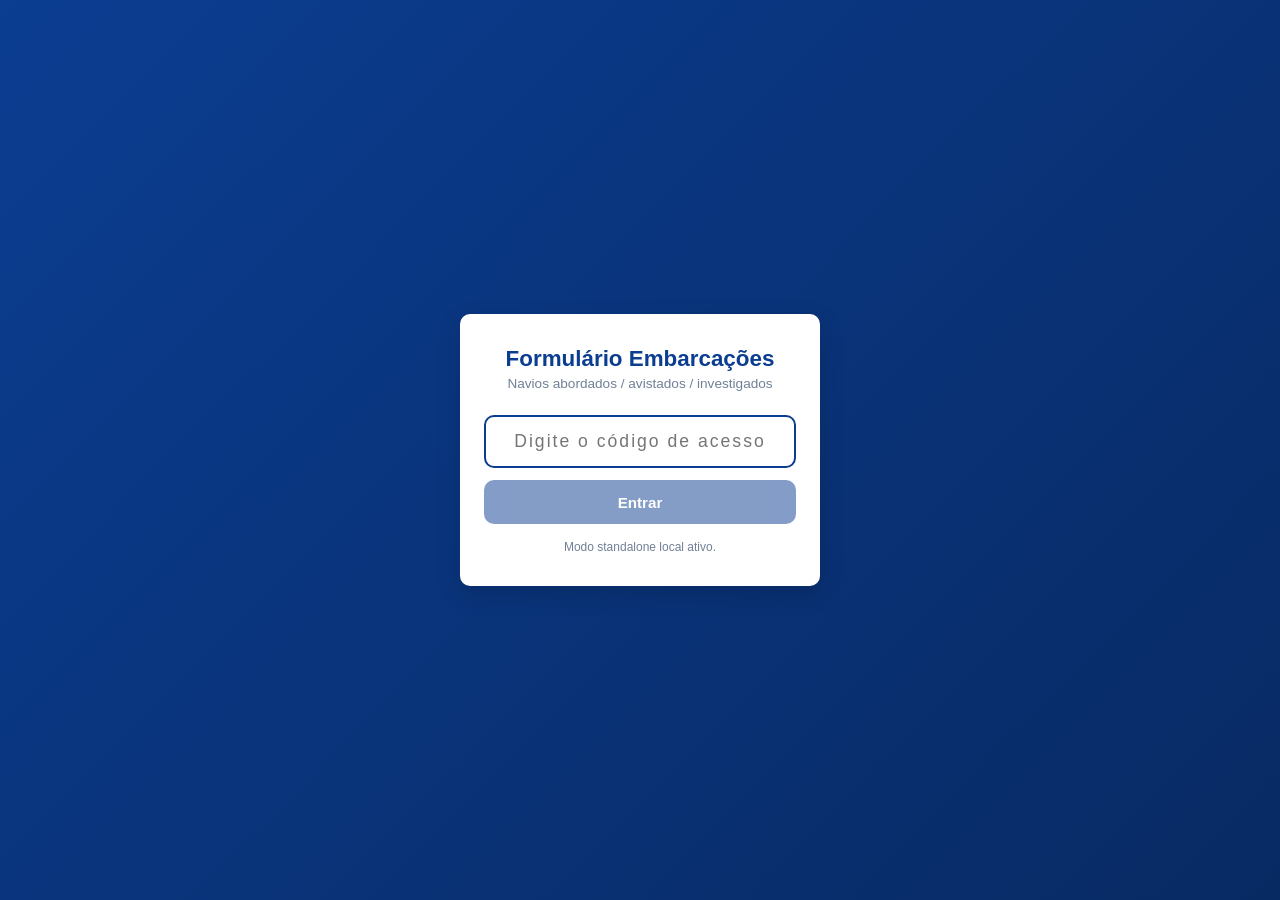
==== navios/index.html @ d849c8c8 "2in1: aba NAVIOS com formulário embarcações embutido (iframe lazy; standalone usa data URI); SW v8 c" ====
<!DOCTYPE html>
<html lang="pt">
  <head>
    <meta charset="UTF-8" />
    <link rel="icon" href="./favicon.ico" />
    <meta
      name="viewport"
      content="width=device-width, initial-scale=1, maximum-scale=1, user-scalable=no, viewport-fit=cover"
    />

    <!-- PWA / Android (Chrome) -->
    <meta name="theme-color" content="#0b3d91" />
    <meta name="mobile-web-app-capable" content="yes" />
    <meta
      name="description"
      content="Formulário offline-first para navios abordados/avistados/investigados."
    />
    <link rel="manifest" href="./manifest.json" />

    <!-- iOS standalone support -->
    <meta name="apple-mobile-web-app-capable" content="yes" />
    <meta name="mobile-web-app-capable" content="yes" />
    <meta name="apple-mobile-web-app-status-bar-style" content="black-translucent" />
    <meta name="apple-mobile-web-app-title" content="Embarcações" />
    <link rel="apple-touch-icon" href="./apple-touch-icon-180x180.png" />
    <link rel="apple-touch-icon" sizes="180x180" href="./apple-touch-icon-180x180.png" />
    <link rel="icon" type="image/png" sizes="64x64" href="./pwa-64x64.png" />
    <link rel="icon" type="image/png" sizes="192x192" href="./pwa-192x192.png" />
    <link rel="icon" type="image/png" sizes="512x512" href="./pwa-512x512.png" />

    <!-- iOS splash screens (geradas por pwa-assets-generator ou manuais) -->
    <link
      rel="apple-touch-startup-image"
      href="./splash/iphone_320x460.png"
      media="(device-width: 320px) and (device-height: 460px) and (-webkit-device-pixel-ratio: 1)"
    />
    <link
      rel="apple-touch-startup-image"
      href="./splash/iphone6_375x667.png"
      media="(device-width: 375px) and (device-height: 667px) and (-webkit-device-pixel-ratio: 2)"
    />
    <link
      rel="apple-touch-startup-image"
      href="./splash/iphone6plus_414x736.png"
      media="(device-width: 414px) and (device-height: 736px) and (-webkit-device-pixel-ratio: 3)"
    />

    <title>Formulário Embarcações</title>
    <script type="module">var Wx=typeof globalThis<"u"?globalThis:typeof window<"u"?window:typeof global<"u"?global:typeof self<"u"?self:{};function Qf(e){return e&&e.__esModule&&Object.prototype.hasOwnProperty.call(e,"default")?e.default:e}var Yd={exports:{}},Sl={},Qd={exports:{}},Re={};/**
 * @license React
 * react.production.min.js
 *
 * Copyright (c) Facebook, Inc. and its affiliates.
 *
 * This source code is licensed under the MIT license found in the
 * LICENSE file in the root directory of this source tree.
 */var Os=Symbol.for("react.element"),Vx=Symbol.for("react.portal"),$x=Symbol.for("react.fragment"),Gx=Symbol.for("react.strict_mode"),Xx=Symbol.for("react.profiler"),Kx=Symbol.for("react.provider"),Yx=Symbol.for("react.context"),Qx=Symbol.for("react.forward_ref"),qx=Symbol.for("react.suspense"),Jx=Symbol.for("react.memo"),Zx=Symbol.for("react.lazy"),Sc=Symbol.iterator;function ev(e){return e===null||typeof e!="object"?null:(e=Sc&&e[Sc]||e["@@iterator"],typeof e=="function"?e:null)}var qd={isMounted:function(){return!1},enqueueForceUpdate:function(){},enqueueReplaceState:function(){},enqueueSetState:function(){}},Jd=Object.assign,Zd={};function aa(e,t,r){this.props=e,this.context=t,this.refs=Zd,this.updater=r||qd}aa.prototype.isReactComponent={};aa.prototype.setState=function(e,t){if(typeof e!="object"&&typeof e!="function"&&e!=null)throw Error("setState(...): takes an object of state variables to update or a function which returns an object of state variables.");this.updater.enqueueSetState(this,e,t,"setState")};aa.prototype.forceUpdate=function(e){this.updater.enqueueForceUpdate(this,e,"forceUpdate")};function e1(){}e1.prototype=aa.prototype;function qf(e,t,r){this.props=e,this.context=t,this.refs=Zd,this.updater=r||qd}var Jf=qf.prototype=new e1;Jf.constructor=qf;Jd(Jf,aa.prototype);Jf.isPureReactComponent=!0;var Tc=Array.isArray,t1=Object.prototype.hasOwnProperty,Zf={current:null},r1={key:!0,ref:!0,__self:!0,__source:!0};function n1(e,t,r){var n,i={},a=null,s=null;if(t!=null)for(n in t.ref!==void 0&&(s=t.ref),t.key!==void 0&&(a=""+t.key),t)t1.call(t,n)&&!r1.hasOwnProperty(n)&&(i[n]=t[n]);var o=arguments.length-2;if(o===1)i.children=r;else if(1<o){for(var l=Array(o),u=0;u<o;u++)l[u]=arguments[u+2];i.children=l}if(e&&e.defaultProps)for(n in o=e.defaultProps,o)i[n]===void 0&&(i[n]=o[n]);return{$$typeof:Os,type:e,key:a,ref:s,props:i,_owner:Zf.current}}function tv(e,t){return{$$typeof:Os,type:e.type,key:t,ref:e.ref,props:e.props,_owner:e._owner}}function e0(e){return typeof e=="object"&&e!==null&&e.$$typeof===Os}function rv(e){var t={"=":"=0",":":"=2"};return"$"+e.replace(/[=:]/g,function(r){return t[r]})}var Ac=/\/+/g;function Zl(e,t){return typeof e=="object"&&e!==null&&e.key!=null?rv(""+e.key):t.toString(36)}function _o(e,t,r,n,i){var a=typeof e;(a==="undefined"||a==="boolean")&&(e=null);var s=!1;if(e===null)s=!0;else switch(a){case"string":case"number":s=!0;break;case"object":switch(e.$$typeof){case Os:case Vx:s=!0}}if(s)return s=e,i=i(s),e=n===""?"."+Zl(s,0):n,Tc(i)?(r="",e!=null&&(r=e.replace(Ac,"$&/")+"/"),_o(i,t,r,"",function(u){return u})):i!=null&&(e0(i)&&(i=tv(i,r+(!i.key||s&&s.key===i.key?"":(""+i.key).replace(Ac,"$&/")+"/")+e)),t.push(i)),1;if(s=0,n=n===""?".":n+":",Tc(e))for(var o=0;o<e.length;o++){a=e[o];var l=n+Zl(a,o);s+=_o(a,t,r,l,i)}else if(l=ev(e),typeof l=="function")for(e=l.call(e),o=0;!(a=e.next()).done;)a=a.value,l=n+Zl(a,o++),s+=_o(a,t,r,l,i);else if(a==="object")throw t=String(e),Error("Objects are not valid as a React child (found: "+(t==="[object Object]"?"object with keys {"+Object.keys(e).join(", ")+"}":t)+"). If you meant to render a collection of children, use an array instead.");return s}function Vs(e,t,r){if(e==null)return e;var n=[],i=0;return _o(e,n,"","",function(a){return t.call(r,a,i++)}),n}function nv(e){if(e._status===-1){var t=e._result;t=t(),t.then(function(r){(e._status===0||e._status===-1)&&(e._status=1,e._result=r)},function(r){(e._status===0||e._status===-1)&&(e._status=2,e._result=r)}),e._status===-1&&(e._status=0,e._result=t)}if(e._status===1)return e._result.default;throw e._result}var Xt={current:null},yo={transition:null},iv={ReactCurrentDispatcher:Xt,ReactCurrentBatchConfig:yo,ReactCurrentOwner:Zf};function i1(){throw Error("act(...) is not supported in production builds of React.")}Re.Children={map:Vs,forEach:function(e,t,r){Vs(e,function(){t.apply(this,arguments)},r)},count:function(e){var t=0;return Vs(e,function(){t++}),t},toArray:function(e){return Vs(e,function(t){return t})||[]},only:function(e){if(!e0(e))throw Error("React.Children.only expected to receive a single React element child.");return e}};Re.Component=aa;Re.Fragment=$x;Re.Profiler=Xx;Re.PureComponent=qf;Re.StrictMode=Gx;Re.Suspense=qx;Re.__SECRET_INTERNALS_DO_NOT_USE_OR_YOU_WILL_BE_FIRED=iv;Re.act=i1;Re.cloneElement=function(e,t,r){if(e==null)throw Error("React.cloneElement(...): The argument must be a React element, but you passed "+e+".");var n=Jd({},e.props),i=e.key,a=e.ref,s=e._owner;if(t!=null){if(t.ref!==void 0&&(a=t.ref,s=Zf.current),t.key!==void 0&&(i=""+t.key),e.type&&e.type.defaultProps)var o=e.type.defaultProps;for(l in t)t1.call(t,l)&&!r1.hasOwnProperty(l)&&(n[l]=t[l]===void 0&&o!==void 0?o[l]:t[l])}var l=arguments.length-2;if(l===1)n.children=r;else if(1<l){o=Array(l);for(var u=0;u<l;u++)o[u]=arguments[u+2];n.children=o}return{$$typeof:Os,type:e.type,key:i,ref:a,props:n,_owner:s}};Re.createContext=function(e){return e={$$typeof:Yx,_currentValue:e,_currentValue2:e,_threadCount:0,Provider:null,Consumer:null,_defaultValue:null,_globalName:null},e.Provider={$$typeof:Kx,_context:e},e.Consumer=e};Re.createElement=n1;Re.createFactory=function(e){var t=n1.bind(null,e);return t.type=e,t};Re.createRef=function(){return{current:null}};Re.forwardRef=function(e){return{$$typeof:Qx,render:e}};Re.isValidElement=e0;Re.lazy=function(e){return{$$typeof:Zx,_payload:{_status:-1,_result:e},_init:nv}};Re.memo=function(e,t){return{$$typeof:Jx,type:e,compare:t===void 0?null:t}};Re.startTransition=function(e){var t=yo.transition;yo.transition={};try{e()}finally{yo.transition=t}};Re.unstable_act=i1;Re.useCallback=function(e,t){return Xt.current.useCallback(e,t)};Re.useContext=function(e){return Xt.current.useContext(e)};Re.useDebugValue=function(){};Re.useDeferredValue=function(e){return Xt.current.useDeferredValue(e)};Re.useEffect=function(e,t){return Xt.current.useEffect(e,t)};Re.useId=function(){return Xt.current.useId()};Re.useImperativeHandle=function(e,t,r){return Xt.current.useImperativeHandle(e,t,r)};Re.useInsertionEffect=function(e,t){return Xt.current.useInsertionEffect(e,t)};Re.useLayoutEffect=function(e,t){return Xt.current.useLayoutEffect(e,t)};Re.useMemo=function(e,t){return Xt.current.useMemo(e,t)};Re.useReducer=function(e,t,r){return Xt.current.useReducer(e,t,r)};Re.useRef=function(e){return Xt.current.useRef(e)};Re.useState=function(e){return Xt.current.useState(e)};Re.useSyncExternalStore=function(e,t,r){return Xt.current.useSyncExternalStore(e,t,r)};Re.useTransition=function(){return Xt.current.useTransition()};Re.version="18.3.1";Qd.exports=Re;var Oe=Qd.exports;const av=Qf(Oe);/**
 * @license React
 * react-jsx-runtime.production.min.js
 *
 * Copyright (c) Facebook, Inc. and its affiliates.
 *
 * This source code is licensed under the MIT license found in the
 * LICENSE file in the root directory of this source tree.
 */var sv=Oe,ov=Symbol.for("react.element"),lv=Symbol.for("react.fragment"),uv=Object.prototype.hasOwnProperty,fv=sv.__SECRET_INTERNALS_DO_NOT_USE_OR_YOU_WILL_BE_FIRED.ReactCurrentOwner,cv={key:!0,ref:!0,__self:!0,__source:!0};function a1(e,t,r){var n,i={},a=null,s=null;r!==void 0&&(a=""+r),t.key!==void 0&&(a=""+t.key),t.ref!==void 0&&(s=t.ref);for(n in t)uv.call(t,n)&&!cv.hasOwnProperty(n)&&(i[n]=t[n]);if(e&&e.defaultProps)for(n in t=e.defaultProps,t)i[n]===void 0&&(i[n]=t[n]);return{$$typeof:ov,type:e,key:a,ref:s,props:i,_owner:fv.current}}Sl.Fragment=lv;Sl.jsx=a1;Sl.jsxs=a1;Yd.exports=Sl;var R=Yd.exports,Gu={},s1={exports:{}},gr={},o1={exports:{}},l1={};/**
 * @license React
 * scheduler.production.min.js
 *
 * Copyright (c) Facebook, Inc. and its affiliates.
 *
 * This source code is licensed under the MIT license found in the
 * LICENSE file in the root directory of this source tree.
 */(function(e){function t(ie,b){var J=ie.length;ie.push(b);e:for(;0<J;){var q=J-1>>>1,T=ie[q];if(0<i(T,b))ie[q]=b,ie[J]=T,J=q;else break e}}function r(ie){return ie.length===0?null:ie[0]}function n(ie){if(ie.length===0)return null;var b=ie[0],J=ie.pop();if(J!==b){ie[0]=J;e:for(var q=0,T=ie.length,P=T>>>1;q<P;){var L=2*(q+1)-1,I=ie[L],H=L+1,ee=ie[H];if(0>i(I,J))H<T&&0>i(ee,I)?(ie[q]=ee,ie[H]=J,q=H):(ie[q]=I,ie[L]=J,q=L);else if(H<T&&0>i(ee,J))ie[q]=ee,ie[H]=J,q=H;else break e}}return b}function i(ie,b){var J=ie.sortIndex-b.sortIndex;return J!==0?J:ie.id-b.id}if(typeof performance=="object"&&typeof performance.now=="function"){var a=performance;e.unstable_now=function(){return a.now()}}else{var s=Date,o=s.now();e.unstable_now=function(){return s.now()-o}}var l=[],u=[],f=1,h=null,c=3,m=!1,x=!1,d=!1,_=typeof setTimeout=="function"?setTimeout:null,p=typeof clearTimeout=="function"?clearTimeout:null,g=typeof setImmediate<"u"?setImmediate:null;typeof navigator<"u"&&navigator.scheduling!==void 0&&navigator.scheduling.isInputPending!==void 0&&navigator.scheduling.isInputPending.bind(navigator.scheduling);function v(ie){for(var b=r(u);b!==null;){if(b.callback===null)n(u);else if(b.startTime<=ie)n(u),b.sortIndex=b.expirationTime,t(l,b);else break;b=r(u)}}function A(ie){if(d=!1,v(ie),!x)if(r(l)!==null)x=!0,Ne(B);else{var b=r(u);b!==null&&Se(A,b.startTime-ie)}}function B(ie,b){x=!1,d&&(d=!1,p(E),E=-1),m=!0;var J=c;try{for(v(b),h=r(l);h!==null&&(!(h.expirationTime>b)||ie&&!U());){var q=h.callback;if(typeof q=="function"){h.callback=null,c=h.priorityLevel;var T=q(h.expirationTime<=b);b=e.unstable_now(),typeof T=="function"?h.callback=T:h===r(l)&&n(l),v(b)}else n(l);h=r(l)}if(h!==null)var P=!0;else{var L=r(u);L!==null&&Se(A,L.startTime-b),P=!1}return P}finally{h=null,c=J,m=!1}}var j=!1,k=null,E=-1,w=5,N=-1;function U(){return!(e.unstable_now()-N<w)}function z(){if(k!==null){var ie=e.unstable_now();N=ie;var b=!0;try{b=k(!0,ie)}finally{b?Q():(j=!1,k=null)}}else j=!1}var Q;if(typeof g=="function")Q=function(){g(z)};else if(typeof MessageChannel<"u"){var Ee=new MessageChannel,we=Ee.port2;Ee.port1.onmessage=z,Q=function(){we.postMessage(null)}}else Q=function(){_(z,0)};function Ne(ie){k=ie,j||(j=!0,Q())}function Se(ie,b){E=_(function(){ie(e.unstable_now())},b)}e.unstable_IdlePriority=5,e.unstable_ImmediatePriority=1,e.unstable_LowPriority=4,e.unstable_NormalPriority=3,e.unstable_Profiling=null,e.unstable_UserBlockingPriority=2,e.unstable_cancelCallback=function(ie){ie.callback=null},e.unstable_continueExecution=function(){x||m||(x=!0,Ne(B))},e.unstable_forceFrameRate=function(ie){0>ie||125<ie?console.error("forceFrameRate takes a positive int between 0 and 125, forcing frame rates higher than 125 fps is not supported"):w=0<ie?Math.floor(1e3/ie):5},e.unstable_getCurrentPriorityLevel=function(){return c},e.unstable_getFirstCallbackNode=function(){return r(l)},e.unstable_next=function(ie){switch(c){case 1:case 2:case 3:var b=3;break;default:b=c}var J=c;c=b;try{return ie()}finally{c=J}},e.unstable_pauseExecution=function(){},e.unstable_requestPaint=function(){},e.unstable_runWithPriority=function(ie,b){switch(ie){case 1:case 2:case 3:case 4:case 5:break;default:ie=3}var J=c;c=ie;try{return b()}finally{c=J}},e.unstable_scheduleCallback=function(ie,b,J){var q=e.unstable_now();switch(typeof J=="object"&&J!==null?(J=J.delay,J=typeof J=="number"&&0<J?q+J:q):J=q,ie){case 1:var T=-1;break;case 2:T=250;break;case 5:T=1073741823;break;case 4:T=1e4;break;default:T=5e3}return T=J+T,ie={id:f++,callback:b,priorityLevel:ie,startTime:J,expirationTime:T,sortIndex:-1},J>q?(ie.sortIndex=J,t(u,ie),r(l)===null&&ie===r(u)&&(d?(p(E),E=-1):d=!0,Se(A,J-q))):(ie.sortIndex=T,t(l,ie),x||m||(x=!0,Ne(B))),ie},e.unstable_shouldYield=U,e.unstable_wrapCallback=function(ie){var b=c;return function(){var J=c;c=b;try{return ie.apply(this,arguments)}finally{c=J}}}})(l1);o1.exports=l1;var hv=o1.exports;/**
 * @license React
 * react-dom.production.min.js
 *
 * Copyright (c) Facebook, Inc. and its affiliates.
 *
 * This source code is licensed under the MIT license found in the
 * LICENSE file in the root directory of this source tree.
 */var dv=Oe,dr=hv;function se(e){for(var t="https://reactjs.org/docs/error-decoder.html?invariant="+e,r=1;r<arguments.length;r++)t+="&args[]="+encodeURIComponent(arguments[r]);return"Minified React error #"+e+"; visit "+t+" for the full message or use the non-minified dev environment for full errors and additional helpful warnings."}var u1=new Set,rs={};function di(e,t){Qi(e,t),Qi(e+"Capture",t)}function Qi(e,t){for(rs[e]=t,e=0;e<t.length;e++)u1.add(t[e])}var on=!(typeof window>"u"||typeof window.document>"u"||typeof window.document.createElement>"u"),Xu=Object.prototype.hasOwnProperty,pv=/^[:A-Z_a-z\u00C0-\u00D6\u00D8-\u00F6\u00F8-\u02FF\u0370-\u037D\u037F-\u1FFF\u200C-\u200D\u2070-\u218F\u2C00-\u2FEF\u3001-\uD7FF\uF900-\uFDCF\uFDF0-\uFFFD][:A-Z_a-z\u00C0-\u00D6\u00D8-\u00F6\u00F8-\u02FF\u0370-\u037D\u037F-\u1FFF\u200C-\u200D\u2070-\u218F\u2C00-\u2FEF\u3001-\uD7FF\uF900-\uFDCF\uFDF0-\uFFFD\-.0-9\u00B7\u0300-\u036F\u203F-\u2040]*$/,Cc={},kc={};function mv(e){return Xu.call(kc,e)?!0:Xu.call(Cc,e)?!1:pv.test(e)?kc[e]=!0:(Cc[e]=!0,!1)}function gv(e,t,r,n){if(r!==null&&r.type===0)return!1;switch(typeof t){case"function":case"symbol":return!0;case"boolean":return n?!1:r!==null?!r.acceptsBooleans:(e=e.toLowerCase().slice(0,5),e!=="data-"&&e!=="aria-");default:return!1}}function xv(e,t,r,n){if(t===null||typeof t>"u"||gv(e,t,r,n))return!0;if(n)return!1;if(r!==null)switch(r.type){case 3:return!t;case 4:return t===!1;case 5:return isNaN(t);case 6:return isNaN(t)||1>t}return!1}function Kt(e,t,r,n,i,a,s){this.acceptsBooleans=t===2||t===3||t===4,this.attributeName=n,this.attributeNamespace=i,this.mustUseProperty=r,this.propertyName=e,this.type=t,this.sanitizeURL=a,this.removeEmptyString=s}var Ot={};"children dangerouslySetInnerHTML defaultValue defaultChecked innerHTML suppressContentEditableWarning suppressHydrationWarning style".split(" ").forEach(function(e){Ot[e]=new Kt(e,0,!1,e,null,!1,!1)});[["acceptCharset","accept-charset"],["className","class"],["htmlFor","for"],["httpEquiv","http-equiv"]].forEach(function(e){var t=e[0];Ot[t]=new Kt(t,1,!1,e[1],null,!1,!1)});["contentEditable","draggable","spellCheck","value"].forEach(function(e){Ot[e]=new Kt(e,2,!1,e.toLowerCase(),null,!1,!1)});["autoReverse","externalResourcesRequired","focusable","preserveAlpha"].forEach(function(e){Ot[e]=new Kt(e,2,!1,e,null,!1,!1)});"allowFullScreen async autoFocus autoPlay controls default defer disabled disablePictureInPicture disableRemotePlayback formNoValidate hidden loop noModule noValidate open playsInline readOnly required reversed scoped seamless itemScope".split(" ").forEach(function(e){Ot[e]=new Kt(e,3,!1,e.toLowerCase(),null,!1,!1)});["checked","multiple","muted","selected"].forEach(function(e){Ot[e]=new Kt(e,3,!0,e,null,!1,!1)});["capture","download"].forEach(function(e){Ot[e]=new Kt(e,4,!1,e,null,!1,!1)});["cols","rows","size","span"].forEach(function(e){Ot[e]=new Kt(e,6,!1,e,null,!1,!1)});["rowSpan","start"].forEach(function(e){Ot[e]=new Kt(e,5,!1,e.toLowerCase(),null,!1,!1)});var t0=/[\-:]([a-z])/g;function r0(e){return e[1].toUpperCase()}"accent-height alignment-baseline arabic-form baseline-shift cap-height clip-path clip-rule color-interpolation color-interpolation-filters color-profile color-rendering dominant-baseline enable-background fill-opacity fill-rule flood-color flood-opacity font-family font-size font-size-adjust font-stretch font-style font-variant font-weight glyph-name glyph-orientation-horizontal glyph-orientation-vertical horiz-adv-x horiz-origin-x image-rendering letter-spacing lighting-color marker-end marker-mid marker-start overline-position overline-thickness paint-order panose-1 pointer-events rendering-intent shape-rendering stop-color stop-opacity strikethrough-position strikethrough-thickness stroke-dasharray stroke-dashoffset stroke-linecap stroke-linejoin stroke-miterlimit stroke-opacity stroke-width text-anchor text-decoration text-rendering underline-position underline-thickness unicode-bidi unicode-range units-per-em v-alphabetic v-hanging v-ideographic v-mathematical vector-effect vert-adv-y vert-origin-x vert-origin-y word-spacing writing-mode xmlns:xlink x-height".split(" ").forEach(function(e){var t=e.replace(t0,r0);Ot[t]=new Kt(t,1,!1,e,null,!1,!1)});"xlink:actuate xlink:arcrole xlink:role xlink:show xlink:title xlink:type".split(" ").forEach(function(e){var t=e.replace(t0,r0);Ot[t]=new Kt(t,1,!1,e,"http://www.w3.org/1999/xlink",!1,!1)});["xml:base","xml:lang","xml:space"].forEach(function(e){var t=e.replace(t0,r0);Ot[t]=new Kt(t,1,!1,e,"http://www.w3.org/XML/1998/namespace",!1,!1)});["tabIndex","crossOrigin"].forEach(function(e){Ot[e]=new Kt(e,1,!1,e.toLowerCase(),null,!1,!1)});Ot.xlinkHref=new Kt("xlinkHref",1,!1,"xlink:href","http://www.w3.org/1999/xlink",!0,!1);["src","href","action","formAction"].forEach(function(e){Ot[e]=new Kt(e,1,!1,e.toLowerCase(),null,!0,!0)});function n0(e,t,r,n){var i=Ot.hasOwnProperty(t)?Ot[t]:null;(i!==null?i.type!==0:n||!(2<t.length)||t[0]!=="o"&&t[0]!=="O"||t[1]!=="n"&&t[1]!=="N")&&(xv(t,r,i,n)&&(r=null),n||i===null?mv(t)&&(r===null?e.removeAttribute(t):e.setAttribute(t,""+r)):i.mustUseProperty?e[i.propertyName]=r===null?i.type===3?!1:"":r:(t=i.attributeName,n=i.attributeNamespace,r===null?e.removeAttribute(t):(i=i.type,r=i===3||i===4&&r===!0?"":""+r,n?e.setAttributeNS(n,t,r):e.setAttribute(t,r))))}var dn=dv.__SECRET_INTERNALS_DO_NOT_USE_OR_YOU_WILL_BE_FIRED,$s=Symbol.for("react.element"),ki=Symbol.for("react.portal"),Oi=Symbol.for("react.fragment"),i0=Symbol.for("react.strict_mode"),Ku=Symbol.for("react.profiler"),f1=Symbol.for("react.provider"),c1=Symbol.for("react.context"),a0=Symbol.for("react.forward_ref"),Yu=Symbol.for("react.suspense"),Qu=Symbol.for("react.suspense_list"),s0=Symbol.for("react.memo"),vn=Symbol.for("react.lazy"),h1=Symbol.for("react.offscreen"),Oc=Symbol.iterator;function Ea(e){return e===null||typeof e!="object"?null:(e=Oc&&e[Oc]||e["@@iterator"],typeof e=="function"?e:null)}var Ze=Object.assign,eu;function Ia(e){if(eu===void 0)try{throw Error()}catch(r){var t=r.stack.trim().match(/\n( *(at )?)/);eu=t&&t[1]||""}return`
`+eu+e}var tu=!1;function ru(e,t){if(!e||tu)return"";tu=!0;var r=Error.prepareStackTrace;Error.prepareStackTrace=void 0;try{if(t)if(t=function(){throw Error()},Object.defineProperty(t.prototype,"props",{set:function(){throw Error()}}),typeof Reflect=="object"&&Reflect.construct){try{Reflect.construct(t,[])}catch(u){var n=u}Reflect.construct(e,[],t)}else{try{t.call()}catch(u){n=u}e.call(t.prototype)}else{try{throw Error()}catch(u){n=u}e()}}catch(u){if(u&&n&&typeof u.stack=="string"){for(var i=u.stack.split(`
`),a=n.stack.split(`
`),s=i.length-1,o=a.length-1;1<=s&&0<=o&&i[s]!==a[o];)o--;for(;1<=s&&0<=o;s--,o--)if(i[s]!==a[o]){if(s!==1||o!==1)do if(s--,o--,0>o||i[s]!==a[o]){var l=`
`+i[s].replace(" at new "," at ");return e.displayName&&l.includes("<anonymous>")&&(l=l.replace("<anonymous>",e.displayName)),l}while(1<=s&&0<=o);break}}}finally{tu=!1,Error.prepareStackTrace=r}return(e=e?e.displayName||e.name:"")?Ia(e):""}function vv(e){switch(e.tag){case 5:return Ia(e.type);case 16:return Ia("Lazy");case 13:return Ia("Suspense");case 19:return Ia("SuspenseList");case 0:case 2:case 15:return e=ru(e.type,!1),e;case 11:return e=ru(e.type.render,!1),e;case 1:return e=ru(e.type,!0),e;default:return""}}function qu(e){if(e==null)return null;if(typeof e=="function")return e.displayName||e.name||null;if(typeof e=="string")return e;switch(e){case Oi:return"Fragment";case ki:return"Portal";case Ku:return"Profiler";case i0:return"StrictMode";case Yu:return"Suspense";case Qu:return"SuspenseList"}if(typeof e=="object")switch(e.$$typeof){case c1:return(e.displayName||"Context")+".Consumer";case f1:return(e._context.displayName||"Context")+".Provider";case a0:var t=e.render;return e=e.displayName,e||(e=t.displayName||t.name||"",e=e!==""?"ForwardRef("+e+")":"ForwardRef"),e;case s0:return t=e.displayName||null,t!==null?t:qu(e.type)||"Memo";case vn:t=e._payload,e=e._init;try{return qu(e(t))}catch{}}return null}function _v(e){var t=e.type;switch(e.tag){case 24:return"Cache";case 9:return(t.displayName||"Context")+".Consumer";case 10:return(t._context.displayName||"Context")+".Provider";case 18:return"DehydratedFragment";case 11:return e=t.render,e=e.displayName||e.name||"",t.displayName||(e!==""?"ForwardRef("+e+")":"ForwardRef");case 7:return"Fragment";case 5:return t;case 4:return"Portal";case 3:return"Root";case 6:return"Text";case 16:return qu(t);case 8:return t===i0?"StrictMode":"Mode";case 22:return"Offscreen";case 12:return"Profiler";case 21:return"Scope";case 13:return"Suspense";case 19:return"SuspenseList";case 25:return"TracingMarker";case 1:case 0:case 17:case 2:case 14:case 15:if(typeof t=="function")return t.displayName||t.name||null;if(typeof t=="string")return t}return null}function In(e){switch(typeof e){case"boolean":case"number":case"string":case"undefined":return e;case"object":return e;default:return""}}function d1(e){var t=e.type;return(e=e.nodeName)&&e.toLowerCase()==="input"&&(t==="checkbox"||t==="radio")}function yv(e){var t=d1(e)?"checked":"value",r=Object.getOwnPropertyDescriptor(e.constructor.prototype,t),n=""+e[t];if(!e.hasOwnProperty(t)&&typeof r<"u"&&typeof r.get=="function"&&typeof r.set=="function"){var i=r.get,a=r.set;return Object.defineProperty(e,t,{configurable:!0,get:function(){return i.call(this)},set:function(s){n=""+s,a.call(this,s)}}),Object.defineProperty(e,t,{enumerable:r.enumerable}),{getValue:function(){return n},setValue:function(s){n=""+s},stopTracking:function(){e._valueTracker=null,delete e[t]}}}}function Gs(e){e._valueTracker||(e._valueTracker=yv(e))}function p1(e){if(!e)return!1;var t=e._valueTracker;if(!t)return!0;var r=t.getValue(),n="";return e&&(n=d1(e)?e.checked?"true":"false":e.value),e=n,e!==r?(t.setValue(e),!0):!1}function Lo(e){if(e=e||(typeof document<"u"?document:void 0),typeof e>"u")return null;try{return e.activeElement||e.body}catch{return e.body}}function Ju(e,t){var r=t.checked;return Ze({},t,{defaultChecked:void 0,defaultValue:void 0,value:void 0,checked:r??e._wrapperState.initialChecked})}function Fc(e,t){var r=t.defaultValue==null?"":t.defaultValue,n=t.checked!=null?t.checked:t.defaultChecked;r=In(t.value!=null?t.value:r),e._wrapperState={initialChecked:n,initialValue:r,controlled:t.type==="checkbox"||t.type==="radio"?t.checked!=null:t.value!=null}}function m1(e,t){t=t.checked,t!=null&&n0(e,"checked",t,!1)}function Zu(e,t){m1(e,t);var r=In(t.value),n=t.type;if(r!=null)n==="number"?(r===0&&e.value===""||e.value!=r)&&(e.value=""+r):e.value!==""+r&&(e.value=""+r);else if(n==="submit"||n==="reset"){e.removeAttribute("value");return}t.hasOwnProperty("value")?ef(e,t.type,r):t.hasOwnProperty("defaultValue")&&ef(e,t.type,In(t.defaultValue)),t.checked==null&&t.defaultChecked!=null&&(e.defaultChecked=!!t.defaultChecked)}function Rc(e,t,r){if(t.hasOwnProperty("value")||t.hasOwnProperty("defaultValue")){var n=t.type;if(!(n!=="submit"&&n!=="reset"||t.value!==void 0&&t.value!==null))return;t=""+e._wrapperState.initialValue,r||t===e.value||(e.value=t),e.defaultValue=t}r=e.name,r!==""&&(e.name=""),e.defaultChecked=!!e._wrapperState.initialChecked,r!==""&&(e.name=r)}function ef(e,t,r){(t!=="number"||Lo(e.ownerDocument)!==e)&&(r==null?e.defaultValue=""+e._wrapperState.initialValue:e.defaultValue!==""+r&&(e.defaultValue=""+r))}var La=Array.isArray;function bi(e,t,r,n){if(e=e.options,t){t={};for(var i=0;i<r.length;i++)t["$"+r[i]]=!0;for(r=0;r<e.length;r++)i=t.hasOwnProperty("$"+e[r].value),e[r].selected!==i&&(e[r].selected=i),i&&n&&(e[r].defaultSelected=!0)}else{for(r=""+In(r),t=null,i=0;i<e.length;i++){if(e[i].value===r){e[i].selected=!0,n&&(e[i].defaultSelected=!0);return}t!==null||e[i].disabled||(t=e[i])}t!==null&&(t.selected=!0)}}function tf(e,t){if(t.dangerouslySetInnerHTML!=null)throw Error(se(91));return Ze({},t,{value:void 0,defaultValue:void 0,children:""+e._wrapperState.initialValue})}function Nc(e,t){var r=t.value;if(r==null){if(r=t.children,t=t.defaultValue,r!=null){if(t!=null)throw Error(se(92));if(La(r)){if(1<r.length)throw Error(se(93));r=r[0]}t=r}t==null&&(t=""),r=t}e._wrapperState={initialValue:In(r)}}function g1(e,t){var r=In(t.value),n=In(t.defaultValue);r!=null&&(r=""+r,r!==e.value&&(e.value=r),t.defaultValue==null&&e.defaultValue!==r&&(e.defaultValue=r)),n!=null&&(e.defaultValue=""+n)}function Dc(e){var t=e.textContent;t===e._wrapperState.initialValue&&t!==""&&t!==null&&(e.value=t)}function x1(e){switch(e){case"svg":return"http://www.w3.org/2000/svg";case"math":return"http://www.w3.org/1998/Math/MathML";default:return"http://www.w3.org/1999/xhtml"}}function rf(e,t){return e==null||e==="http://www.w3.org/1999/xhtml"?x1(t):e==="http://www.w3.org/2000/svg"&&t==="foreignObject"?"http://www.w3.org/1999/xhtml":e}var Xs,v1=function(e){return typeof MSApp<"u"&&MSApp.execUnsafeLocalFunction?function(t,r,n,i){MSApp.execUnsafeLocalFunction(function(){return e(t,r,n,i)})}:e}(function(e,t){if(e.namespaceURI!=="http://www.w3.org/2000/svg"||"innerHTML"in e)e.innerHTML=t;else{for(Xs=Xs||document.createElement("div"),Xs.innerHTML="<svg>"+t.valueOf().toString()+"</svg>",t=Xs.firstChild;e.firstChild;)e.removeChild(e.firstChild);for(;t.firstChild;)e.appendChild(t.firstChild)}});function ns(e,t){if(t){var r=e.firstChild;if(r&&r===e.lastChild&&r.nodeType===3){r.nodeValue=t;return}}e.textContent=t}var ba={animationIterationCount:!0,aspectRatio:!0,borderImageOutset:!0,borderImageSlice:!0,borderImageWidth:!0,boxFlex:!0,boxFlexGroup:!0,boxOrdinalGroup:!0,columnCount:!0,columns:!0,flex:!0,flexGrow:!0,flexPositive:!0,flexShrink:!0,flexNegative:!0,flexOrder:!0,gridArea:!0,gridRow:!0,gridRowEnd:!0,gridRowSpan:!0,gridRowStart:!0,gridColumn:!0,gridColumnEnd:!0,gridColumnSpan:!0,gridColumnStart:!0,fontWeight:!0,lineClamp:!0,lineHeight:!0,opacity:!0,order:!0,orphans:!0,tabSize:!0,widows:!0,zIndex:!0,zoom:!0,fillOpacity:!0,floodOpacity:!0,stopOpacity:!0,strokeDasharray:!0,strokeDashoffset:!0,strokeMiterlimit:!0,strokeOpacity:!0,strokeWidth:!0},wv=["Webkit","ms","Moz","O"];Object.keys(ba).forEach(function(e){wv.forEach(function(t){t=t+e.charAt(0).toUpperCase()+e.substring(1),ba[t]=ba[e]})});function _1(e,t,r){return t==null||typeof t=="boolean"||t===""?"":r||typeof t!="number"||t===0||ba.hasOwnProperty(e)&&ba[e]?(""+t).trim():t+"px"}function y1(e,t){e=e.style;for(var r in t)if(t.hasOwnProperty(r)){var n=r.indexOf("--")===0,i=_1(r,t[r],n);r==="float"&&(r="cssFloat"),n?e.setProperty(r,i):e[r]=i}}var Ev=Ze({menuitem:!0},{area:!0,base:!0,br:!0,col:!0,embed:!0,hr:!0,img:!0,input:!0,keygen:!0,link:!0,meta:!0,param:!0,source:!0,track:!0,wbr:!0});function nf(e,t){if(t){if(Ev[e]&&(t.children!=null||t.dangerouslySetInnerHTML!=null))throw Error(se(137,e));if(t.dangerouslySetInnerHTML!=null){if(t.children!=null)throw Error(se(60));if(typeof t.dangerouslySetInnerHTML!="object"||!("__html"in t.dangerouslySetInnerHTML))throw Error(se(61))}if(t.style!=null&&typeof t.style!="object")throw Error(se(62))}}function af(e,t){if(e.indexOf("-")===-1)return typeof t.is=="string";switch(e){case"annotation-xml":case"color-profile":case"font-face":case"font-face-src":case"font-face-uri":case"font-face-format":case"font-face-name":case"missing-glyph":return!1;default:return!0}}var sf=null;function o0(e){return e=e.target||e.srcElement||window,e.correspondingUseElement&&(e=e.correspondingUseElement),e.nodeType===3?e.parentNode:e}var of=null,zi=null,Hi=null;function Pc(e){if(e=Ns(e)){if(typeof of!="function")throw Error(se(280));var t=e.stateNode;t&&(t=Ol(t),of(e.stateNode,e.type,t))}}function w1(e){zi?Hi?Hi.push(e):Hi=[e]:zi=e}function E1(){if(zi){var e=zi,t=Hi;if(Hi=zi=null,Pc(e),t)for(e=0;e<t.length;e++)Pc(t[e])}}function S1(e,t){return e(t)}function T1(){}var nu=!1;function A1(e,t,r){if(nu)return e(t,r);nu=!0;try{return S1(e,t,r)}finally{nu=!1,(zi!==null||Hi!==null)&&(T1(),E1())}}function is(e,t){var r=e.stateNode;if(r===null)return null;var n=Ol(r);if(n===null)return null;r=n[t];e:switch(t){case"onClick":case"onClickCapture":case"onDoubleClick":case"onDoubleClickCapture":case"onMouseDown":case"onMouseDownCapture":case"onMouseMove":case"onMouseMoveCapture":case"onMouseUp":case"onMouseUpCapture":case"onMouseEnter":(n=!n.disabled)||(e=e.type,n=!(e==="button"||e==="input"||e==="select"||e==="textarea")),e=!n;break e;default:e=!1}if(e)return null;if(r&&typeof r!="function")throw Error(se(231,t,typeof r));return r}var lf=!1;if(on)try{var Sa={};Object.defineProperty(Sa,"passive",{get:function(){lf=!0}}),window.addEventListener("test",Sa,Sa),window.removeEventListener("test",Sa,Sa)}catch{lf=!1}function Sv(e,t,r,n,i,a,s,o,l){var u=Array.prototype.slice.call(arguments,3);try{t.apply(r,u)}catch(f){this.onError(f)}}var za=!1,Mo=null,Bo=!1,uf=null,Tv={onError:function(e){za=!0,Mo=e}};function Av(e,t,r,n,i,a,s,o,l){za=!1,Mo=null,Sv.apply(Tv,arguments)}function Cv(e,t,r,n,i,a,s,o,l){if(Av.apply(this,arguments),za){if(za){var u=Mo;za=!1,Mo=null}else throw Error(se(198));Bo||(Bo=!0,uf=u)}}function pi(e){var t=e,r=e;if(e.alternate)for(;t.return;)t=t.return;else{e=t;do t=e,t.flags&4098&&(r=t.return),e=t.return;while(e)}return t.tag===3?r:null}function C1(e){if(e.tag===13){var t=e.memoizedState;if(t===null&&(e=e.alternate,e!==null&&(t=e.memoizedState)),t!==null)return t.dehydrated}return null}function Ic(e){if(pi(e)!==e)throw Error(se(188))}function kv(e){var t=e.alternate;if(!t){if(t=pi(e),t===null)throw Error(se(188));return t!==e?null:e}for(var r=e,n=t;;){var i=r.return;if(i===null)break;var a=i.alternate;if(a===null){if(n=i.return,n!==null){r=n;continue}break}if(i.child===a.child){for(a=i.child;a;){if(a===r)return Ic(i),e;if(a===n)return Ic(i),t;a=a.sibling}throw Error(se(188))}if(r.return!==n.return)r=i,n=a;else{for(var s=!1,o=i.child;o;){if(o===r){s=!0,r=i,n=a;break}if(o===n){s=!0,n=i,r=a;break}o=o.sibling}if(!s){for(o=a.child;o;){if(o===r){s=!0,r=a,n=i;break}if(o===n){s=!0,n=a,r=i;break}o=o.sibling}if(!s)throw Error(se(189))}}if(r.alternate!==n)throw Error(se(190))}if(r.tag!==3)throw Error(se(188));return r.stateNode.current===r?e:t}function k1(e){return e=kv(e),e!==null?O1(e):null}function O1(e){if(e.tag===5||e.tag===6)return e;for(e=e.child;e!==null;){var t=O1(e);if(t!==null)return t;e=e.sibling}return null}var F1=dr.unstable_scheduleCallback,Lc=dr.unstable_cancelCallback,Ov=dr.unstable_shouldYield,Fv=dr.unstable_requestPaint,at=dr.unstable_now,Rv=dr.unstable_getCurrentPriorityLevel,l0=dr.unstable_ImmediatePriority,R1=dr.unstable_UserBlockingPriority,Uo=dr.unstable_NormalPriority,Nv=dr.unstable_LowPriority,N1=dr.unstable_IdlePriority,Tl=null,Gr=null;function Dv(e){if(Gr&&typeof Gr.onCommitFiberRoot=="function")try{Gr.onCommitFiberRoot(Tl,e,void 0,(e.current.flags&128)===128)}catch{}}var Br=Math.clz32?Math.clz32:Lv,Pv=Math.log,Iv=Math.LN2;function Lv(e){return e>>>=0,e===0?32:31-(Pv(e)/Iv|0)|0}var Ks=64,Ys=4194304;function Ma(e){switch(e&-e){case 1:return 1;case 2:return 2;case 4:return 4;case 8:return 8;case 16:return 16;case 32:return 32;case 64:case 128:case 256:case 512:case 1024:case 2048:case 4096:case 8192:case 16384:case 32768:case 65536:case 131072:case 262144:case 524288:case 1048576:case 2097152:return e&4194240;case 4194304:case 8388608:case 16777216:case 33554432:case 67108864:return e&130023424;case 134217728:return 134217728;case 268435456:return 268435456;case 536870912:return 536870912;case 1073741824:return 1073741824;default:return e}}function jo(e,t){var r=e.pendingLanes;if(r===0)return 0;var n=0,i=e.suspendedLanes,a=e.pingedLanes,s=r&268435455;if(s!==0){var o=s&~i;o!==0?n=Ma(o):(a&=s,a!==0&&(n=Ma(a)))}else s=r&~i,s!==0?n=Ma(s):a!==0&&(n=Ma(a));if(n===0)return 0;if(t!==0&&t!==n&&!(t&i)&&(i=n&-n,a=t&-t,i>=a||i===16&&(a&4194240)!==0))return t;if(n&4&&(n|=r&16),t=e.entangledLanes,t!==0)for(e=e.entanglements,t&=n;0<t;)r=31-Br(t),i=1<<r,n|=e[r],t&=~i;return n}function Mv(e,t){switch(e){case 1:case 2:case 4:return t+250;case 8:case 16:case 32:case 64:case 128:case 256:case 512:case 1024:case 2048:case 4096:case 8192:case 16384:case 32768:case 65536:case 131072:case 262144:case 524288:case 1048576:case 2097152:return t+5e3;case 4194304:case 8388608:case 16777216:case 33554432:case 67108864:return-1;case 134217728:case 268435456:case 536870912:case 1073741824:return-1;default:return-1}}function Bv(e,t){for(var r=e.suspendedLanes,n=e.pingedLanes,i=e.expirationTimes,a=e.pendingLanes;0<a;){var s=31-Br(a),o=1<<s,l=i[s];l===-1?(!(o&r)||o&n)&&(i[s]=Mv(o,t)):l<=t&&(e.expiredLanes|=o),a&=~o}}function ff(e){return e=e.pendingLanes&-1073741825,e!==0?e:e&1073741824?1073741824:0}function D1(){var e=Ks;return Ks<<=1,!(Ks&4194240)&&(Ks=64),e}function iu(e){for(var t=[],r=0;31>r;r++)t.push(e);return t}function Fs(e,t,r){e.pendingLanes|=t,t!==536870912&&(e.suspendedLanes=0,e.pingedLanes=0),e=e.eventTimes,t=31-Br(t),e[t]=r}function Uv(e,t){var r=e.pendingLanes&~t;e.pendingLanes=t,e.suspendedLanes=0,e.pingedLanes=0,e.expiredLanes&=t,e.mutableReadLanes&=t,e.entangledLanes&=t,t=e.entanglements;var n=e.eventTimes;for(e=e.expirationTimes;0<r;){var i=31-Br(r),a=1<<i;t[i]=0,n[i]=-1,e[i]=-1,r&=~a}}function u0(e,t){var r=e.entangledLanes|=t;for(e=e.entanglements;r;){var n=31-Br(r),i=1<<n;i&t|e[n]&t&&(e[n]|=t),r&=~i}}var be=0;function P1(e){return e&=-e,1<e?4<e?e&268435455?16:536870912:4:1}var I1,f0,L1,M1,B1,cf=!1,Qs=[],Cn=null,kn=null,On=null,as=new Map,ss=new Map,yn=[],jv="mousedown mouseup touchcancel touchend touchstart auxclick dblclick pointercancel pointerdown pointerup dragend dragstart drop compositionend compositionstart keydown keypress keyup input textInput copy cut paste click change contextmenu reset submit".split(" ");function Mc(e,t){switch(e){case"focusin":case"focusout":Cn=null;break;case"dragenter":case"dragleave":kn=null;break;case"mouseover":case"mouseout":On=null;break;case"pointerover":case"pointerout":as.delete(t.pointerId);break;case"gotpointercapture":case"lostpointercapture":ss.delete(t.pointerId)}}function Ta(e,t,r,n,i,a){return e===null||e.nativeEvent!==a?(e={blockedOn:t,domEventName:r,eventSystemFlags:n,nativeEvent:a,targetContainers:[i]},t!==null&&(t=Ns(t),t!==null&&f0(t)),e):(e.eventSystemFlags|=n,t=e.targetContainers,i!==null&&t.indexOf(i)===-1&&t.push(i),e)}function bv(e,t,r,n,i){switch(t){case"focusin":return Cn=Ta(Cn,e,t,r,n,i),!0;case"dragenter":return kn=Ta(kn,e,t,r,n,i),!0;case"mouseover":return On=Ta(On,e,t,r,n,i),!0;case"pointerover":var a=i.pointerId;return as.set(a,Ta(as.get(a)||null,e,t,r,n,i)),!0;case"gotpointercapture":return a=i.pointerId,ss.set(a,Ta(ss.get(a)||null,e,t,r,n,i)),!0}return!1}function U1(e){var t=Kn(e.target);if(t!==null){var r=pi(t);if(r!==null){if(t=r.tag,t===13){if(t=C1(r),t!==null){e.blockedOn=t,B1(e.priority,function(){L1(r)});return}}else if(t===3&&r.stateNode.current.memoizedState.isDehydrated){e.blockedOn=r.tag===3?r.stateNode.containerInfo:null;return}}}e.blockedOn=null}function wo(e){if(e.blockedOn!==null)return!1;for(var t=e.targetContainers;0<t.length;){var r=hf(e.domEventName,e.eventSystemFlags,t[0],e.nativeEvent);if(r===null){r=e.nativeEvent;var n=new r.constructor(r.type,r);sf=n,r.target.dispatchEvent(n),sf=null}else return t=Ns(r),t!==null&&f0(t),e.blockedOn=r,!1;t.shift()}return!0}function Bc(e,t,r){wo(e)&&r.delete(t)}function zv(){cf=!1,Cn!==null&&wo(Cn)&&(Cn=null),kn!==null&&wo(kn)&&(kn=null),On!==null&&wo(On)&&(On=null),as.forEach(Bc),ss.forEach(Bc)}function Aa(e,t){e.blockedOn===t&&(e.blockedOn=null,cf||(cf=!0,dr.unstable_scheduleCallback(dr.unstable_NormalPriority,zv)))}function os(e){function t(i){return Aa(i,e)}if(0<Qs.length){Aa(Qs[0],e);for(var r=1;r<Qs.length;r++){var n=Qs[r];n.blockedOn===e&&(n.blockedOn=null)}}for(Cn!==null&&Aa(Cn,e),kn!==null&&Aa(kn,e),On!==null&&Aa(On,e),as.forEach(t),ss.forEach(t),r=0;r<yn.length;r++)n=yn[r],n.blockedOn===e&&(n.blockedOn=null);for(;0<yn.length&&(r=yn[0],r.blockedOn===null);)U1(r),r.blockedOn===null&&yn.shift()}var Wi=dn.ReactCurrentBatchConfig,bo=!0;function Hv(e,t,r,n){var i=be,a=Wi.transition;Wi.transition=null;try{be=1,c0(e,t,r,n)}finally{be=i,Wi.transition=a}}function Wv(e,t,r,n){var i=be,a=Wi.transition;Wi.transition=null;try{be=4,c0(e,t,r,n)}finally{be=i,Wi.transition=a}}function c0(e,t,r,n){if(bo){var i=hf(e,t,r,n);if(i===null)pu(e,t,n,zo,r),Mc(e,n);else if(bv(i,e,t,r,n))n.stopPropagation();else if(Mc(e,n),t&4&&-1<jv.indexOf(e)){for(;i!==null;){var a=Ns(i);if(a!==null&&I1(a),a=hf(e,t,r,n),a===null&&pu(e,t,n,zo,r),a===i)break;i=a}i!==null&&n.stopPropagation()}else pu(e,t,n,null,r)}}var zo=null;function hf(e,t,r,n){if(zo=null,e=o0(n),e=Kn(e),e!==null)if(t=pi(e),t===null)e=null;else if(r=t.tag,r===13){if(e=C1(t),e!==null)return e;e=null}else if(r===3){if(t.stateNode.current.memoizedState.isDehydrated)return t.tag===3?t.stateNode.containerInfo:null;e=null}else t!==e&&(e=null);return zo=e,null}function j1(e){switch(e){case"cancel":case"click":case"close":case"contextmenu":case"copy":case"cut":case"auxclick":case"dblclick":case"dragend":case"dragstart":case"drop":case"focusin":case"focusout":case"input":case"invalid":case"keydown":case"keypress":case"keyup":case"mousedown":case"mouseup":case"paste":case"pause":case"play":case"pointercancel":case"pointerdown":case"pointerup":case"ratechange":case"reset":case"resize":case"seeked":case"submit":case"touchcancel":case"touchend":case"touchstart":case"volumechange":case"change":case"selectionchange":case"textInput":case"compositionstart":case"compositionend":case"compositionupdate":case"beforeblur":case"afterblur":case"beforeinput":case"blur":case"fullscreenchange":case"focus":case"hashchange":case"popstate":case"select":case"selectstart":return 1;case"drag":case"dragenter":case"dragexit":case"dragleave":case"dragover":case"mousemove":case"mouseout":case"mouseover":case"pointermove":case"pointerout":case"pointerover":case"scroll":case"toggle":case"touchmove":case"wheel":case"mouseenter":case"mouseleave":case"pointerenter":case"pointerleave":return 4;case"message":switch(Rv()){case l0:return 1;case R1:return 4;case Uo:case Nv:return 16;case N1:return 536870912;default:return 16}default:return 16}}var En=null,h0=null,Eo=null;function b1(){if(Eo)return Eo;var e,t=h0,r=t.length,n,i="value"in En?En.value:En.textContent,a=i.length;for(e=0;e<r&&t[e]===i[e];e++);var s=r-e;for(n=1;n<=s&&t[r-n]===i[a-n];n++);return Eo=i.slice(e,1<n?1-n:void 0)}function So(e){var t=e.keyCode;return"charCode"in e?(e=e.charCode,e===0&&t===13&&(e=13)):e=t,e===10&&(e=13),32<=e||e===13?e:0}function qs(){return!0}function Uc(){return!1}function xr(e){function t(r,n,i,a,s){this._reactName=r,this._targetInst=i,this.type=n,this.nativeEvent=a,this.target=s,this.currentTarget=null;for(var o in e)e.hasOwnProperty(o)&&(r=e[o],this[o]=r?r(a):a[o]);return this.isDefaultPrevented=(a.defaultPrevented!=null?a.defaultPrevented:a.returnValue===!1)?qs:Uc,this.isPropagationStopped=Uc,this}return Ze(t.prototype,{preventDefault:function(){this.defaultPrevented=!0;var r=this.nativeEvent;r&&(r.preventDefault?r.preventDefault():typeof r.returnValue!="unknown"&&(r.returnValue=!1),this.isDefaultPrevented=qs)},stopPropagation:function(){var r=this.nativeEvent;r&&(r.stopPropagation?r.stopPropagation():typeof r.cancelBubble!="unknown"&&(r.cancelBubble=!0),this.isPropagationStopped=qs)},persist:function(){},isPersistent:qs}),t}var sa={eventPhase:0,bubbles:0,cancelable:0,timeStamp:function(e){return e.timeStamp||Date.now()},defaultPrevented:0,isTrusted:0},d0=xr(sa),Rs=Ze({},sa,{view:0,detail:0}),Vv=xr(Rs),au,su,Ca,Al=Ze({},Rs,{screenX:0,screenY:0,clientX:0,clientY:0,pageX:0,pageY:0,ctrlKey:0,shiftKey:0,altKey:0,metaKey:0,getModifierState:p0,button:0,buttons:0,relatedTarget:function(e){return e.relatedTarget===void 0?e.fromElement===e.srcElement?e.toElement:e.fromElement:e.relatedTarget},movementX:function(e){return"movementX"in e?e.movementX:(e!==Ca&&(Ca&&e.type==="mousemove"?(au=e.screenX-Ca.screenX,su=e.screenY-Ca.screenY):su=au=0,Ca=e),au)},movementY:function(e){return"movementY"in e?e.movementY:su}}),jc=xr(Al),$v=Ze({},Al,{dataTransfer:0}),Gv=xr($v),Xv=Ze({},Rs,{relatedTarget:0}),ou=xr(Xv),Kv=Ze({},sa,{animationName:0,elapsedTime:0,pseudoElement:0}),Yv=xr(Kv),Qv=Ze({},sa,{clipboardData:function(e){return"clipboardData"in e?e.clipboardData:window.clipboardData}}),qv=xr(Qv),Jv=Ze({},sa,{data:0}),bc=xr(Jv),Zv={Esc:"Escape",Spacebar:" ",Left:"ArrowLeft",Up:"ArrowUp",Right:"ArrowRight",Down:"ArrowDown",Del:"Delete",Win:"OS",Menu:"ContextMenu",Apps:"ContextMenu",Scroll:"ScrollLock",MozPrintableKey:"Unidentified"},e2={8:"Backspace",9:"Tab",12:"Clear",13:"Enter",16:"Shift",17:"Control",18:"Alt",19:"Pause",20:"CapsLock",27:"Escape",32:" ",33:"PageUp",34:"PageDown",35:"End",36:"Home",37:"ArrowLeft",38:"ArrowUp",39:"ArrowRight",40:"ArrowDown",45:"Insert",46:"Delete",112:"F1",113:"F2",114:"F3",115:"F4",116:"F5",117:"F6",118:"F7",119:"F8",120:"F9",121:"F10",122:"F11",123:"F12",144:"NumLock",145:"ScrollLock",224:"Meta"},t2={Alt:"altKey",Control:"ctrlKey",Meta:"metaKey",Shift:"shiftKey"};function r2(e){var t=this.nativeEvent;return t.getModifierState?t.getModifierState(e):(e=t2[e])?!!t[e]:!1}function p0(){return r2}var n2=Ze({},Rs,{key:function(e){if(e.key){var t=Zv[e.key]||e.key;if(t!=="Unidentified")return t}return e.type==="keypress"?(e=So(e),e===13?"Enter":String.fromCharCode(e)):e.type==="keydown"||e.type==="keyup"?e2[e.keyCode]||"Unidentified":""},code:0,location:0,ctrlKey:0,shiftKey:0,altKey:0,metaKey:0,repeat:0,locale:0,getModifierState:p0,charCode:function(e){return e.type==="keypress"?So(e):0},keyCode:function(e){return e.type==="keydown"||e.type==="keyup"?e.keyCode:0},which:function(e){return e.type==="keypress"?So(e):e.type==="keydown"||e.type==="keyup"?e.keyCode:0}}),i2=xr(n2),a2=Ze({},Al,{pointerId:0,width:0,height:0,pressure:0,tangentialPressure:0,tiltX:0,tiltY:0,twist:0,pointerType:0,isPrimary:0}),zc=xr(a2),s2=Ze({},Rs,{touches:0,targetTouches:0,changedTouches:0,altKey:0,metaKey:0,ctrlKey:0,shiftKey:0,getModifierState:p0}),o2=xr(s2),l2=Ze({},sa,{propertyName:0,elapsedTime:0,pseudoElement:0}),u2=xr(l2),f2=Ze({},Al,{deltaX:function(e){return"deltaX"in e?e.deltaX:"wheelDeltaX"in e?-e.wheelDeltaX:0},deltaY:function(e){return"deltaY"in e?e.deltaY:"wheelDeltaY"in e?-e.wheelDeltaY:"wheelDelta"in e?-e.wheelDelta:0},deltaZ:0,deltaMode:0}),c2=xr(f2),h2=[9,13,27,32],m0=on&&"CompositionEvent"in window,Ha=null;on&&"documentMode"in document&&(Ha=document.documentMode);var d2=on&&"TextEvent"in window&&!Ha,z1=on&&(!m0||Ha&&8<Ha&&11>=Ha),Hc=" ",Wc=!1;function H1(e,t){switch(e){case"keyup":return h2.indexOf(t.keyCode)!==-1;case"keydown":return t.keyCode!==229;case"keypress":case"mousedown":case"focusout":return!0;default:return!1}}function W1(e){return e=e.detail,typeof e=="object"&&"data"in e?e.data:null}var Fi=!1;function p2(e,t){switch(e){case"compositionend":return W1(t);case"keypress":return t.which!==32?null:(Wc=!0,Hc);case"textInput":return e=t.data,e===Hc&&Wc?null:e;default:return null}}function m2(e,t){if(Fi)return e==="compositionend"||!m0&&H1(e,t)?(e=b1(),Eo=h0=En=null,Fi=!1,e):null;switch(e){case"paste":return null;case"keypress":if(!(t.ctrlKey||t.altKey||t.metaKey)||t.ctrlKey&&t.altKey){if(t.char&&1<t.char.length)return t.char;if(t.which)return String.fromCharCode(t.which)}return null;case"compositionend":return z1&&t.locale!=="ko"?null:t.data;default:return null}}var g2={color:!0,date:!0,datetime:!0,"datetime-local":!0,email:!0,month:!0,number:!0,password:!0,range:!0,search:!0,tel:!0,text:!0,time:!0,url:!0,week:!0};function Vc(e){var t=e&&e.nodeName&&e.nodeName.toLowerCase();return t==="input"?!!g2[e.type]:t==="textarea"}function V1(e,t,r,n){w1(n),t=Ho(t,"onChange"),0<t.length&&(r=new d0("onChange","change",null,r,n),e.push({event:r,listeners:t}))}var Wa=null,ls=null;function x2(e){tp(e,0)}function Cl(e){var t=Di(e);if(p1(t))return e}function v2(e,t){if(e==="change")return t}var $1=!1;if(on){var lu;if(on){var uu="oninput"in document;if(!uu){var $c=document.createElement("div");$c.setAttribute("oninput","return;"),uu=typeof $c.oninput=="function"}lu=uu}else lu=!1;$1=lu&&(!document.documentMode||9<document.documentMode)}function Gc(){Wa&&(Wa.detachEvent("onpropertychange",G1),ls=Wa=null)}function G1(e){if(e.propertyName==="value"&&Cl(ls)){var t=[];V1(t,ls,e,o0(e)),A1(x2,t)}}function _2(e,t,r){e==="focusin"?(Gc(),Wa=t,ls=r,Wa.attachEvent("onpropertychange",G1)):e==="focusout"&&Gc()}function y2(e){if(e==="selectionchange"||e==="keyup"||e==="keydown")return Cl(ls)}function w2(e,t){if(e==="click")return Cl(t)}function E2(e,t){if(e==="input"||e==="change")return Cl(t)}function S2(e,t){return e===t&&(e!==0||1/e===1/t)||e!==e&&t!==t}var br=typeof Object.is=="function"?Object.is:S2;function us(e,t){if(br(e,t))return!0;if(typeof e!="object"||e===null||typeof t!="object"||t===null)return!1;var r=Object.keys(e),n=Object.keys(t);if(r.length!==n.length)return!1;for(n=0;n<r.length;n++){var i=r[n];if(!Xu.call(t,i)||!br(e[i],t[i]))return!1}return!0}function Xc(e){for(;e&&e.firstChild;)e=e.firstChild;return e}function Kc(e,t){var r=Xc(e);e=0;for(var n;r;){if(r.nodeType===3){if(n=e+r.textContent.length,e<=t&&n>=t)return{node:r,offset:t-e};e=n}e:{for(;r;){if(r.nextSibling){r=r.nextSibling;break e}r=r.parentNode}r=void 0}r=Xc(r)}}function X1(e,t){return e&&t?e===t?!0:e&&e.nodeType===3?!1:t&&t.nodeType===3?X1(e,t.parentNode):"contains"in e?e.contains(t):e.compareDocumentPosition?!!(e.compareDocumentPosition(t)&16):!1:!1}function K1(){for(var e=window,t=Lo();t instanceof e.HTMLIFrameElement;){try{var r=typeof t.contentWindow.location.href=="string"}catch{r=!1}if(r)e=t.contentWindow;else break;t=Lo(e.document)}return t}function g0(e){var t=e&&e.nodeName&&e.nodeName.toLowerCase();return t&&(t==="input"&&(e.type==="text"||e.type==="search"||e.type==="tel"||e.type==="url"||e.type==="password")||t==="textarea"||e.contentEditable==="true")}function T2(e){var t=K1(),r=e.focusedElem,n=e.selectionRange;if(t!==r&&r&&r.ownerDocument&&X1(r.ownerDocument.documentElement,r)){if(n!==null&&g0(r)){if(t=n.start,e=n.end,e===void 0&&(e=t),"selectionStart"in r)r.selectionStart=t,r.selectionEnd=Math.min(e,r.value.length);else if(e=(t=r.ownerDocument||document)&&t.defaultView||window,e.getSelection){e=e.getSelection();var i=r.textContent.length,a=Math.min(n.start,i);n=n.end===void 0?a:Math.min(n.end,i),!e.extend&&a>n&&(i=n,n=a,a=i),i=Kc(r,a);var s=Kc(r,n);i&&s&&(e.rangeCount!==1||e.anchorNode!==i.node||e.anchorOffset!==i.offset||e.focusNode!==s.node||e.focusOffset!==s.offset)&&(t=t.createRange(),t.setStart(i.node,i.offset),e.removeAllRanges(),a>n?(e.addRange(t),e.extend(s.node,s.offset)):(t.setEnd(s.node,s.offset),e.addRange(t)))}}for(t=[],e=r;e=e.parentNode;)e.nodeType===1&&t.push({element:e,left:e.scrollLeft,top:e.scrollTop});for(typeof r.focus=="function"&&r.focus(),r=0;r<t.length;r++)e=t[r],e.element.scrollLeft=e.left,e.element.scrollTop=e.top}}var A2=on&&"documentMode"in document&&11>=document.documentMode,Ri=null,df=null,Va=null,pf=!1;function Yc(e,t,r){var n=r.window===r?r.document:r.nodeType===9?r:r.ownerDocument;pf||Ri==null||Ri!==Lo(n)||(n=Ri,"selectionStart"in n&&g0(n)?n={start:n.selectionStart,end:n.selectionEnd}:(n=(n.ownerDocument&&n.ownerDocument.defaultView||window).getSelection(),n={anchorNode:n.anchorNode,anchorOffset:n.anchorOffset,focusNode:n.focusNode,focusOffset:n.focusOffset}),Va&&us(Va,n)||(Va=n,n=Ho(df,"onSelect"),0<n.length&&(t=new d0("onSelect","select",null,t,r),e.push({event:t,listeners:n}),t.target=Ri)))}function Js(e,t){var r={};return r[e.toLowerCase()]=t.toLowerCase(),r["Webkit"+e]="webkit"+t,r["Moz"+e]="moz"+t,r}var Ni={animationend:Js("Animation","AnimationEnd"),animationiteration:Js("Animation","AnimationIteration"),animationstart:Js("Animation","AnimationStart"),transitionend:Js("Transition","TransitionEnd")},fu={},Y1={};on&&(Y1=document.createElement("div").style,"AnimationEvent"in window||(delete Ni.animationend.animation,delete Ni.animationiteration.animation,delete Ni.animationstart.animation),"TransitionEvent"in window||delete Ni.transitionend.transition);function kl(e){if(fu[e])return fu[e];if(!Ni[e])return e;var t=Ni[e],r;for(r in t)if(t.hasOwnProperty(r)&&r in Y1)return fu[e]=t[r];return e}var Q1=kl("animationend"),q1=kl("animationiteration"),J1=kl("animationstart"),Z1=kl("transitionend"),ep=new Map,Qc="abort auxClick cancel canPlay canPlayThrough click close contextMenu copy cut drag dragEnd dragEnter dragExit dragLeave dragOver dragStart drop durationChange emptied encrypted ended error gotPointerCapture input invalid keyDown keyPress keyUp load loadedData loadedMetadata loadStart lostPointerCapture mouseDown mouseMove mouseOut mouseOver mouseUp paste pause play playing pointerCancel pointerDown pointerMove pointerOut pointerOver pointerUp progress rateChange reset resize seeked seeking stalled submit suspend timeUpdate touchCancel touchEnd touchStart volumeChange scroll toggle touchMove waiting wheel".split(" ");function bn(e,t){ep.set(e,t),di(t,[e])}for(var cu=0;cu<Qc.length;cu++){var hu=Qc[cu],C2=hu.toLowerCase(),k2=hu[0].toUpperCase()+hu.slice(1);bn(C2,"on"+k2)}bn(Q1,"onAnimationEnd");bn(q1,"onAnimationIteration");bn(J1,"onAnimationStart");bn("dblclick","onDoubleClick");bn("focusin","onFocus");bn("focusout","onBlur");bn(Z1,"onTransitionEnd");Qi("onMouseEnter",["mouseout","mouseover"]);Qi("onMouseLeave",["mouseout","mouseover"]);Qi("onPointerEnter",["pointerout","pointerover"]);Qi("onPointerLeave",["pointerout","pointerover"]);di("onChange","change click focusin focusout input keydown keyup selectionchange".split(" "));di("onSelect","focusout contextmenu dragend focusin keydown keyup mousedown mouseup selectionchange".split(" "));di("onBeforeInput",["compositionend","keypress","textInput","paste"]);di("onCompositionEnd","compositionend focusout keydown keypress keyup mousedown".split(" "));di("onCompositionStart","compositionstart focusout keydown keypress keyup mousedown".split(" "));di("onCompositionUpdate","compositionupdate focusout keydown keypress keyup mousedown".split(" "));var Ba="abort canplay canplaythrough durationchange emptied encrypted ended error loadeddata loadedmetadata loadstart pause play playing progress ratechange resize seeked seeking stalled suspend timeupdate volumechange waiting".split(" "),O2=new Set("cancel close invalid load scroll toggle".split(" ").concat(Ba));function qc(e,t,r){var n=e.type||"unknown-event";e.currentTarget=r,Cv(n,t,void 0,e),e.currentTarget=null}function tp(e,t){t=(t&4)!==0;for(var r=0;r<e.length;r++){var n=e[r],i=n.event;n=n.listeners;e:{var a=void 0;if(t)for(var s=n.length-1;0<=s;s--){var o=n[s],l=o.instance,u=o.currentTarget;if(o=o.listener,l!==a&&i.isPropagationStopped())break e;qc(i,o,u),a=l}else for(s=0;s<n.length;s++){if(o=n[s],l=o.instance,u=o.currentTarget,o=o.listener,l!==a&&i.isPropagationStopped())break e;qc(i,o,u),a=l}}}if(Bo)throw e=uf,Bo=!1,uf=null,e}function $e(e,t){var r=t[_f];r===void 0&&(r=t[_f]=new Set);var n=e+"__bubble";r.has(n)||(rp(t,e,2,!1),r.add(n))}function du(e,t,r){var n=0;t&&(n|=4),rp(r,e,n,t)}var Zs="_reactListening"+Math.random().toString(36).slice(2);function fs(e){if(!e[Zs]){e[Zs]=!0,u1.forEach(function(r){r!=="selectionchange"&&(O2.has(r)||du(r,!1,e),du(r,!0,e))});var t=e.nodeType===9?e:e.ownerDocument;t===null||t[Zs]||(t[Zs]=!0,du("selectionchange",!1,t))}}function rp(e,t,r,n){switch(j1(t)){case 1:var i=Hv;break;case 4:i=Wv;break;default:i=c0}r=i.bind(null,t,r,e),i=void 0,!lf||t!=="touchstart"&&t!=="touchmove"&&t!=="wheel"||(i=!0),n?i!==void 0?e.addEventListener(t,r,{capture:!0,passive:i}):e.addEventListener(t,r,!0):i!==void 0?e.addEventListener(t,r,{passive:i}):e.addEventListener(t,r,!1)}function pu(e,t,r,n,i){var a=n;if(!(t&1)&&!(t&2)&&n!==null)e:for(;;){if(n===null)return;var s=n.tag;if(s===3||s===4){var o=n.stateNode.containerInfo;if(o===i||o.nodeType===8&&o.parentNode===i)break;if(s===4)for(s=n.return;s!==null;){var l=s.tag;if((l===3||l===4)&&(l=s.stateNode.containerInfo,l===i||l.nodeType===8&&l.parentNode===i))return;s=s.return}for(;o!==null;){if(s=Kn(o),s===null)return;if(l=s.tag,l===5||l===6){n=a=s;continue e}o=o.parentNode}}n=n.return}A1(function(){var u=a,f=o0(r),h=[];e:{var c=ep.get(e);if(c!==void 0){var m=d0,x=e;switch(e){case"keypress":if(So(r)===0)break e;case"keydown":case"keyup":m=i2;break;case"focusin":x="focus",m=ou;break;case"focusout":x="blur",m=ou;break;case"beforeblur":case"afterblur":m=ou;break;case"click":if(r.button===2)break e;case"auxclick":case"dblclick":case"mousedown":case"mousemove":case"mouseup":case"mouseout":case"mouseover":case"contextmenu":m=jc;break;case"drag":case"dragend":case"dragenter":case"dragexit":case"dragleave":case"dragover":case"dragstart":case"drop":m=Gv;break;case"touchcancel":case"touchend":case"touchmove":case"touchstart":m=o2;break;case Q1:case q1:case J1:m=Yv;break;case Z1:m=u2;break;case"scroll":m=Vv;break;case"wheel":m=c2;break;case"copy":case"cut":case"paste":m=qv;break;case"gotpointercapture":case"lostpointercapture":case"pointercancel":case"pointerdown":case"pointermove":case"pointerout":case"pointerover":case"pointerup":m=zc}var d=(t&4)!==0,_=!d&&e==="scroll",p=d?c!==null?c+"Capture":null:c;d=[];for(var g=u,v;g!==null;){v=g;var A=v.stateNode;if(v.tag===5&&A!==null&&(v=A,p!==null&&(A=is(g,p),A!=null&&d.push(cs(g,A,v)))),_)break;g=g.return}0<d.length&&(c=new m(c,x,null,r,f),h.push({event:c,listeners:d}))}}if(!(t&7)){e:{if(c=e==="mouseover"||e==="pointerover",m=e==="mouseout"||e==="pointerout",c&&r!==sf&&(x=r.relatedTarget||r.fromElement)&&(Kn(x)||x[ln]))break e;if((m||c)&&(c=f.window===f?f:(c=f.ownerDocument)?c.defaultView||c.parentWindow:window,m?(x=r.relatedTarget||r.toElement,m=u,x=x?Kn(x):null,x!==null&&(_=pi(x),x!==_||x.tag!==5&&x.tag!==6)&&(x=null)):(m=null,x=u),m!==x)){if(d=jc,A="onMouseLeave",p="onMouseEnter",g="mouse",(e==="pointerout"||e==="pointerover")&&(d=zc,A="onPointerLeave",p="onPointerEnter",g="pointer"),_=m==null?c:Di(m),v=x==null?c:Di(x),c=new d(A,g+"leave",m,r,f),c.target=_,c.relatedTarget=v,A=null,Kn(f)===u&&(d=new d(p,g+"enter",x,r,f),d.target=v,d.relatedTarget=_,A=d),_=A,m&&x)t:{for(d=m,p=x,g=0,v=d;v;v=yi(v))g++;for(v=0,A=p;A;A=yi(A))v++;for(;0<g-v;)d=yi(d),g--;for(;0<v-g;)p=yi(p),v--;for(;g--;){if(d===p||p!==null&&d===p.alternate)break t;d=yi(d),p=yi(p)}d=null}else d=null;m!==null&&Jc(h,c,m,d,!1),x!==null&&_!==null&&Jc(h,_,x,d,!0)}}e:{if(c=u?Di(u):window,m=c.nodeName&&c.nodeName.toLowerCase(),m==="select"||m==="input"&&c.type==="file")var B=v2;else if(Vc(c))if($1)B=E2;else{B=y2;var j=_2}else(m=c.nodeName)&&m.toLowerCase()==="input"&&(c.type==="checkbox"||c.type==="radio")&&(B=w2);if(B&&(B=B(e,u))){V1(h,B,r,f);break e}j&&j(e,c,u),e==="focusout"&&(j=c._wrapperState)&&j.controlled&&c.type==="number"&&ef(c,"number",c.value)}switch(j=u?Di(u):window,e){case"focusin":(Vc(j)||j.contentEditable==="true")&&(Ri=j,df=u,Va=null);break;case"focusout":Va=df=Ri=null;break;case"mousedown":pf=!0;break;case"contextmenu":case"mouseup":case"dragend":pf=!1,Yc(h,r,f);break;case"selectionchange":if(A2)break;case"keydown":case"keyup":Yc(h,r,f)}var k;if(m0)e:{switch(e){case"compositionstart":var E="onCompositionStart";break e;case"compositionend":E="onCompositionEnd";break e;case"compositionupdate":E="onCompositionUpdate";break e}E=void 0}else Fi?H1(e,r)&&(E="onCompositionEnd"):e==="keydown"&&r.keyCode===229&&(E="onCompositionStart");E&&(z1&&r.locale!=="ko"&&(Fi||E!=="onCompositionStart"?E==="onCompositionEnd"&&Fi&&(k=b1()):(En=f,h0="value"in En?En.value:En.textContent,Fi=!0)),j=Ho(u,E),0<j.length&&(E=new bc(E,e,null,r,f),h.push({event:E,listeners:j}),k?E.data=k:(k=W1(r),k!==null&&(E.data=k)))),(k=d2?p2(e,r):m2(e,r))&&(u=Ho(u,"onBeforeInput"),0<u.length&&(f=new bc("onBeforeInput","beforeinput",null,r,f),h.push({event:f,listeners:u}),f.data=k))}tp(h,t)})}function cs(e,t,r){return{instance:e,listener:t,currentTarget:r}}function Ho(e,t){for(var r=t+"Capture",n=[];e!==null;){var i=e,a=i.stateNode;i.tag===5&&a!==null&&(i=a,a=is(e,r),a!=null&&n.unshift(cs(e,a,i)),a=is(e,t),a!=null&&n.push(cs(e,a,i))),e=e.return}return n}function yi(e){if(e===null)return null;do e=e.return;while(e&&e.tag!==5);return e||null}function Jc(e,t,r,n,i){for(var a=t._reactName,s=[];r!==null&&r!==n;){var o=r,l=o.alternate,u=o.stateNode;if(l!==null&&l===n)break;o.tag===5&&u!==null&&(o=u,i?(l=is(r,a),l!=null&&s.unshift(cs(r,l,o))):i||(l=is(r,a),l!=null&&s.push(cs(r,l,o)))),r=r.return}s.length!==0&&e.push({event:t,listeners:s})}var F2=/\r\n?/g,R2=/\u0000|\uFFFD/g;function Zc(e){return(typeof e=="string"?e:""+e).replace(F2,`
`).replace(R2,"")}function eo(e,t,r){if(t=Zc(t),Zc(e)!==t&&r)throw Error(se(425))}function Wo(){}var mf=null,gf=null;function xf(e,t){return e==="textarea"||e==="noscript"||typeof t.children=="string"||typeof t.children=="number"||typeof t.dangerouslySetInnerHTML=="object"&&t.dangerouslySetInnerHTML!==null&&t.dangerouslySetInnerHTML.__html!=null}var vf=typeof setTimeout=="function"?setTimeout:void 0,N2=typeof clearTimeout=="function"?clearTimeout:void 0,eh=typeof Promise=="function"?Promise:void 0,D2=typeof queueMicrotask=="function"?queueMicrotask:typeof eh<"u"?function(e){return eh.resolve(null).then(e).catch(P2)}:vf;function P2(e){setTimeout(function(){throw e})}function mu(e,t){var r=t,n=0;do{var i=r.nextSibling;if(e.removeChild(r),i&&i.nodeType===8)if(r=i.data,r==="/$"){if(n===0){e.removeChild(i),os(t);return}n--}else r!=="$"&&r!=="$?"&&r!=="$!"||n++;r=i}while(r);os(t)}function Fn(e){for(;e!=null;e=e.nextSibling){var t=e.nodeType;if(t===1||t===3)break;if(t===8){if(t=e.data,t==="$"||t==="$!"||t==="$?")break;if(t==="/$")return null}}return e}function th(e){e=e.previousSibling;for(var t=0;e;){if(e.nodeType===8){var r=e.data;if(r==="$"||r==="$!"||r==="$?"){if(t===0)return e;t--}else r==="/$"&&t++}e=e.previousSibling}return null}var oa=Math.random().toString(36).slice(2),$r="__reactFiber$"+oa,hs="__reactProps$"+oa,ln="__reactContainer$"+oa,_f="__reactEvents$"+oa,I2="__reactListeners$"+oa,L2="__reactHandles$"+oa;function Kn(e){var t=e[$r];if(t)return t;for(var r=e.parentNode;r;){if(t=r[ln]||r[$r]){if(r=t.alternate,t.child!==null||r!==null&&r.child!==null)for(e=th(e);e!==null;){if(r=e[$r])return r;e=th(e)}return t}e=r,r=e.parentNode}return null}function Ns(e){return e=e[$r]||e[ln],!e||e.tag!==5&&e.tag!==6&&e.tag!==13&&e.tag!==3?null:e}function Di(e){if(e.tag===5||e.tag===6)return e.stateNode;throw Error(se(33))}function Ol(e){return e[hs]||null}var yf=[],Pi=-1;function zn(e){return{current:e}}function Ge(e){0>Pi||(e.current=yf[Pi],yf[Pi]=null,Pi--)}function We(e,t){Pi++,yf[Pi]=e.current,e.current=t}var Ln={},bt=zn(Ln),Jt=zn(!1),ri=Ln;function qi(e,t){var r=e.type.contextTypes;if(!r)return Ln;var n=e.stateNode;if(n&&n.__reactInternalMemoizedUnmaskedChildContext===t)return n.__reactInternalMemoizedMaskedChildContext;var i={},a;for(a in r)i[a]=t[a];return n&&(e=e.stateNode,e.__reactInternalMemoizedUnmaskedChildContext=t,e.__reactInternalMemoizedMaskedChildContext=i),i}function Zt(e){return e=e.childContextTypes,e!=null}function Vo(){Ge(Jt),Ge(bt)}function rh(e,t,r){if(bt.current!==Ln)throw Error(se(168));We(bt,t),We(Jt,r)}function np(e,t,r){var n=e.stateNode;if(t=t.childContextTypes,typeof n.getChildContext!="function")return r;n=n.getChildContext();for(var i in n)if(!(i in t))throw Error(se(108,_v(e)||"Unknown",i));return Ze({},r,n)}function $o(e){return e=(e=e.stateNode)&&e.__reactInternalMemoizedMergedChildContext||Ln,ri=bt.current,We(bt,e),We(Jt,Jt.current),!0}function nh(e,t,r){var n=e.stateNode;if(!n)throw Error(se(169));r?(e=np(e,t,ri),n.__reactInternalMemoizedMergedChildContext=e,Ge(Jt),Ge(bt),We(bt,e)):Ge(Jt),We(Jt,r)}var Jr=null,Fl=!1,gu=!1;function ip(e){Jr===null?Jr=[e]:Jr.push(e)}function M2(e){Fl=!0,ip(e)}function Hn(){if(!gu&&Jr!==null){gu=!0;var e=0,t=be;try{var r=Jr;for(be=1;e<r.length;e++){var n=r[e];do n=n(!0);while(n!==null)}Jr=null,Fl=!1}catch(i){throw Jr!==null&&(Jr=Jr.slice(e+1)),F1(l0,Hn),i}finally{be=t,gu=!1}}return null}var Ii=[],Li=0,Go=null,Xo=0,yr=[],wr=0,ni=null,en=1,tn="";function $n(e,t){Ii[Li++]=Xo,Ii[Li++]=Go,Go=e,Xo=t}function ap(e,t,r){yr[wr++]=en,yr[wr++]=tn,yr[wr++]=ni,ni=e;var n=en;e=tn;var i=32-Br(n)-1;n&=~(1<<i),r+=1;var a=32-Br(t)+i;if(30<a){var s=i-i%5;a=(n&(1<<s)-1).toString(32),n>>=s,i-=s,en=1<<32-Br(t)+i|r<<i|n,tn=a+e}else en=1<<a|r<<i|n,tn=e}function x0(e){e.return!==null&&($n(e,1),ap(e,1,0))}function v0(e){for(;e===Go;)Go=Ii[--Li],Ii[Li]=null,Xo=Ii[--Li],Ii[Li]=null;for(;e===ni;)ni=yr[--wr],yr[wr]=null,tn=yr[--wr],yr[wr]=null,en=yr[--wr],yr[wr]=null}var hr=null,cr=null,Ke=!1,Ir=null;function sp(e,t){var r=Er(5,null,null,0);r.elementType="DELETED",r.stateNode=t,r.return=e,t=e.deletions,t===null?(e.deletions=[r],e.flags|=16):t.push(r)}function ih(e,t){switch(e.tag){case 5:var r=e.type;return t=t.nodeType!==1||r.toLowerCase()!==t.nodeName.toLowerCase()?null:t,t!==null?(e.stateNode=t,hr=e,cr=Fn(t.firstChild),!0):!1;case 6:return t=e.pendingProps===""||t.nodeType!==3?null:t,t!==null?(e.stateNode=t,hr=e,cr=null,!0):!1;case 13:return t=t.nodeType!==8?null:t,t!==null?(r=ni!==null?{id:en,overflow:tn}:null,e.memoizedState={dehydrated:t,treeContext:r,retryLane:1073741824},r=Er(18,null,null,0),r.stateNode=t,r.return=e,e.child=r,hr=e,cr=null,!0):!1;default:return!1}}function wf(e){return(e.mode&1)!==0&&(e.flags&128)===0}function Ef(e){if(Ke){var t=cr;if(t){var r=t;if(!ih(e,t)){if(wf(e))throw Error(se(418));t=Fn(r.nextSibling);var n=hr;t&&ih(e,t)?sp(n,r):(e.flags=e.flags&-4097|2,Ke=!1,hr=e)}}else{if(wf(e))throw Error(se(418));e.flags=e.flags&-4097|2,Ke=!1,hr=e}}}function ah(e){for(e=e.return;e!==null&&e.tag!==5&&e.tag!==3&&e.tag!==13;)e=e.return;hr=e}function to(e){if(e!==hr)return!1;if(!Ke)return ah(e),Ke=!0,!1;var t;if((t=e.tag!==3)&&!(t=e.tag!==5)&&(t=e.type,t=t!=="head"&&t!=="body"&&!xf(e.type,e.memoizedProps)),t&&(t=cr)){if(wf(e))throw op(),Error(se(418));for(;t;)sp(e,t),t=Fn(t.nextSibling)}if(ah(e),e.tag===13){if(e=e.memoizedState,e=e!==null?e.dehydrated:null,!e)throw Error(se(317));e:{for(e=e.nextSibling,t=0;e;){if(e.nodeType===8){var r=e.data;if(r==="/$"){if(t===0){cr=Fn(e.nextSibling);break e}t--}else r!=="$"&&r!=="$!"&&r!=="$?"||t++}e=e.nextSibling}cr=null}}else cr=hr?Fn(e.stateNode.nextSibling):null;return!0}function op(){for(var e=cr;e;)e=Fn(e.nextSibling)}function Ji(){cr=hr=null,Ke=!1}function _0(e){Ir===null?Ir=[e]:Ir.push(e)}var B2=dn.ReactCurrentBatchConfig;function ka(e,t,r){if(e=r.ref,e!==null&&typeof e!="function"&&typeof e!="object"){if(r._owner){if(r=r._owner,r){if(r.tag!==1)throw Error(se(309));var n=r.stateNode}if(!n)throw Error(se(147,e));var i=n,a=""+e;return t!==null&&t.ref!==null&&typeof t.ref=="function"&&t.ref._stringRef===a?t.ref:(t=function(s){var o=i.refs;s===null?delete o[a]:o[a]=s},t._stringRef=a,t)}if(typeof e!="string")throw Error(se(284));if(!r._owner)throw Error(se(290,e))}return e}function ro(e,t){throw e=Object.prototype.toString.call(t),Error(se(31,e==="[object Object]"?"object with keys {"+Object.keys(t).join(", ")+"}":e))}function sh(e){var t=e._init;return t(e._payload)}function lp(e){function t(p,g){if(e){var v=p.deletions;v===null?(p.deletions=[g],p.flags|=16):v.push(g)}}function r(p,g){if(!e)return null;for(;g!==null;)t(p,g),g=g.sibling;return null}function n(p,g){for(p=new Map;g!==null;)g.key!==null?p.set(g.key,g):p.set(g.index,g),g=g.sibling;return p}function i(p,g){return p=Pn(p,g),p.index=0,p.sibling=null,p}function a(p,g,v){return p.index=v,e?(v=p.alternate,v!==null?(v=v.index,v<g?(p.flags|=2,g):v):(p.flags|=2,g)):(p.flags|=1048576,g)}function s(p){return e&&p.alternate===null&&(p.flags|=2),p}function o(p,g,v,A){return g===null||g.tag!==6?(g=Su(v,p.mode,A),g.return=p,g):(g=i(g,v),g.return=p,g)}function l(p,g,v,A){var B=v.type;return B===Oi?f(p,g,v.props.children,A,v.key):g!==null&&(g.elementType===B||typeof B=="object"&&B!==null&&B.$$typeof===vn&&sh(B)===g.type)?(A=i(g,v.props),A.ref=ka(p,g,v),A.return=p,A):(A=Ro(v.type,v.key,v.props,null,p.mode,A),A.ref=ka(p,g,v),A.return=p,A)}function u(p,g,v,A){return g===null||g.tag!==4||g.stateNode.containerInfo!==v.containerInfo||g.stateNode.implementation!==v.implementation?(g=Tu(v,p.mode,A),g.return=p,g):(g=i(g,v.children||[]),g.return=p,g)}function f(p,g,v,A,B){return g===null||g.tag!==7?(g=Zn(v,p.mode,A,B),g.return=p,g):(g=i(g,v),g.return=p,g)}function h(p,g,v){if(typeof g=="string"&&g!==""||typeof g=="number")return g=Su(""+g,p.mode,v),g.return=p,g;if(typeof g=="object"&&g!==null){switch(g.$$typeof){case $s:return v=Ro(g.type,g.key,g.props,null,p.mode,v),v.ref=ka(p,null,g),v.return=p,v;case ki:return g=Tu(g,p.mode,v),g.return=p,g;case vn:var A=g._init;return h(p,A(g._payload),v)}if(La(g)||Ea(g))return g=Zn(g,p.mode,v,null),g.return=p,g;ro(p,g)}return null}function c(p,g,v,A){var B=g!==null?g.key:null;if(typeof v=="string"&&v!==""||typeof v=="number")return B!==null?null:o(p,g,""+v,A);if(typeof v=="object"&&v!==null){switch(v.$$typeof){case $s:return v.key===B?l(p,g,v,A):null;case ki:return v.key===B?u(p,g,v,A):null;case vn:return B=v._init,c(p,g,B(v._payload),A)}if(La(v)||Ea(v))return B!==null?null:f(p,g,v,A,null);ro(p,v)}return null}function m(p,g,v,A,B){if(typeof A=="string"&&A!==""||typeof A=="number")return p=p.get(v)||null,o(g,p,""+A,B);if(typeof A=="object"&&A!==null){switch(A.$$typeof){case $s:return p=p.get(A.key===null?v:A.key)||null,l(g,p,A,B);case ki:return p=p.get(A.key===null?v:A.key)||null,u(g,p,A,B);case vn:var j=A._init;return m(p,g,v,j(A._payload),B)}if(La(A)||Ea(A))return p=p.get(v)||null,f(g,p,A,B,null);ro(g,A)}return null}function x(p,g,v,A){for(var B=null,j=null,k=g,E=g=0,w=null;k!==null&&E<v.length;E++){k.index>E?(w=k,k=null):w=k.sibling;var N=c(p,k,v[E],A);if(N===null){k===null&&(k=w);break}e&&k&&N.alternate===null&&t(p,k),g=a(N,g,E),j===null?B=N:j.sibling=N,j=N,k=w}if(E===v.length)return r(p,k),Ke&&$n(p,E),B;if(k===null){for(;E<v.length;E++)k=h(p,v[E],A),k!==null&&(g=a(k,g,E),j===null?B=k:j.sibling=k,j=k);return Ke&&$n(p,E),B}for(k=n(p,k);E<v.length;E++)w=m(k,p,E,v[E],A),w!==null&&(e&&w.alternate!==null&&k.delete(w.key===null?E:w.key),g=a(w,g,E),j===null?B=w:j.sibling=w,j=w);return e&&k.forEach(function(U){return t(p,U)}),Ke&&$n(p,E),B}function d(p,g,v,A){var B=Ea(v);if(typeof B!="function")throw Error(se(150));if(v=B.call(v),v==null)throw Error(se(151));for(var j=B=null,k=g,E=g=0,w=null,N=v.next();k!==null&&!N.done;E++,N=v.next()){k.index>E?(w=k,k=null):w=k.sibling;var U=c(p,k,N.value,A);if(U===null){k===null&&(k=w);break}e&&k&&U.alternate===null&&t(p,k),g=a(U,g,E),j===null?B=U:j.sibling=U,j=U,k=w}if(N.done)return r(p,k),Ke&&$n(p,E),B;if(k===null){for(;!N.done;E++,N=v.next())N=h(p,N.value,A),N!==null&&(g=a(N,g,E),j===null?B=N:j.sibling=N,j=N);return Ke&&$n(p,E),B}for(k=n(p,k);!N.done;E++,N=v.next())N=m(k,p,E,N.value,A),N!==null&&(e&&N.alternate!==null&&k.delete(N.key===null?E:N.key),g=a(N,g,E),j===null?B=N:j.sibling=N,j=N);return e&&k.forEach(function(z){return t(p,z)}),Ke&&$n(p,E),B}function _(p,g,v,A){if(typeof v=="object"&&v!==null&&v.type===Oi&&v.key===null&&(v=v.props.children),typeof v=="object"&&v!==null){switch(v.$$typeof){case $s:e:{for(var B=v.key,j=g;j!==null;){if(j.key===B){if(B=v.type,B===Oi){if(j.tag===7){r(p,j.sibling),g=i(j,v.props.children),g.return=p,p=g;break e}}else if(j.elementType===B||typeof B=="object"&&B!==null&&B.$$typeof===vn&&sh(B)===j.type){r(p,j.sibling),g=i(j,v.props),g.ref=ka(p,j,v),g.return=p,p=g;break e}r(p,j);break}else t(p,j);j=j.sibling}v.type===Oi?(g=Zn(v.props.children,p.mode,A,v.key),g.return=p,p=g):(A=Ro(v.type,v.key,v.props,null,p.mode,A),A.ref=ka(p,g,v),A.return=p,p=A)}return s(p);case ki:e:{for(j=v.key;g!==null;){if(g.key===j)if(g.tag===4&&g.stateNode.containerInfo===v.containerInfo&&g.stateNode.implementation===v.implementation){r(p,g.sibling),g=i(g,v.children||[]),g.return=p,p=g;break e}else{r(p,g);break}else t(p,g);g=g.sibling}g=Tu(v,p.mode,A),g.return=p,p=g}return s(p);case vn:return j=v._init,_(p,g,j(v._payload),A)}if(La(v))return x(p,g,v,A);if(Ea(v))return d(p,g,v,A);ro(p,v)}return typeof v=="string"&&v!==""||typeof v=="number"?(v=""+v,g!==null&&g.tag===6?(r(p,g.sibling),g=i(g,v),g.return=p,p=g):(r(p,g),g=Su(v,p.mode,A),g.return=p,p=g),s(p)):r(p,g)}return _}var Zi=lp(!0),up=lp(!1),Ko=zn(null),Yo=null,Mi=null,y0=null;function w0(){y0=Mi=Yo=null}function E0(e){var t=Ko.current;Ge(Ko),e._currentValue=t}function Sf(e,t,r){for(;e!==null;){var n=e.alternate;if((e.childLanes&t)!==t?(e.childLanes|=t,n!==null&&(n.childLanes|=t)):n!==null&&(n.childLanes&t)!==t&&(n.childLanes|=t),e===r)break;e=e.return}}function Vi(e,t){Yo=e,y0=Mi=null,e=e.dependencies,e!==null&&e.firstContext!==null&&(e.lanes&t&&(qt=!0),e.firstContext=null)}function Tr(e){var t=e._currentValue;if(y0!==e)if(e={context:e,memoizedValue:t,next:null},Mi===null){if(Yo===null)throw Error(se(308));Mi=e,Yo.dependencies={lanes:0,firstContext:e}}else Mi=Mi.next=e;return t}var Yn=null;function S0(e){Yn===null?Yn=[e]:Yn.push(e)}function fp(e,t,r,n){var i=t.interleaved;return i===null?(r.next=r,S0(t)):(r.next=i.next,i.next=r),t.interleaved=r,un(e,n)}function un(e,t){e.lanes|=t;var r=e.alternate;for(r!==null&&(r.lanes|=t),r=e,e=e.return;e!==null;)e.childLanes|=t,r=e.alternate,r!==null&&(r.childLanes|=t),r=e,e=e.return;return r.tag===3?r.stateNode:null}var _n=!1;function T0(e){e.updateQueue={baseState:e.memoizedState,firstBaseUpdate:null,lastBaseUpdate:null,shared:{pending:null,interleaved:null,lanes:0},effects:null}}function cp(e,t){e=e.updateQueue,t.updateQueue===e&&(t.updateQueue={baseState:e.baseState,firstBaseUpdate:e.firstBaseUpdate,lastBaseUpdate:e.lastBaseUpdate,shared:e.shared,effects:e.effects})}function rn(e,t){return{eventTime:e,lane:t,tag:0,payload:null,callback:null,next:null}}function Rn(e,t,r){var n=e.updateQueue;if(n===null)return null;if(n=n.shared,Ie&2){var i=n.pending;return i===null?t.next=t:(t.next=i.next,i.next=t),n.pending=t,un(e,r)}return i=n.interleaved,i===null?(t.next=t,S0(n)):(t.next=i.next,i.next=t),n.interleaved=t,un(e,r)}function To(e,t,r){if(t=t.updateQueue,t!==null&&(t=t.shared,(r&4194240)!==0)){var n=t.lanes;n&=e.pendingLanes,r|=n,t.lanes=r,u0(e,r)}}function oh(e,t){var r=e.updateQueue,n=e.alternate;if(n!==null&&(n=n.updateQueue,r===n)){var i=null,a=null;if(r=r.firstBaseUpdate,r!==null){do{var s={eventTime:r.eventTime,lane:r.lane,tag:r.tag,payload:r.payload,callback:r.callback,next:null};a===null?i=a=s:a=a.next=s,r=r.next}while(r!==null);a===null?i=a=t:a=a.next=t}else i=a=t;r={baseState:n.baseState,firstBaseUpdate:i,lastBaseUpdate:a,shared:n.shared,effects:n.effects},e.updateQueue=r;return}e=r.lastBaseUpdate,e===null?r.firstBaseUpdate=t:e.next=t,r.lastBaseUpdate=t}function Qo(e,t,r,n){var i=e.updateQueue;_n=!1;var a=i.firstBaseUpdate,s=i.lastBaseUpdate,o=i.shared.pending;if(o!==null){i.shared.pending=null;var l=o,u=l.next;l.next=null,s===null?a=u:s.next=u,s=l;var f=e.alternate;f!==null&&(f=f.updateQueue,o=f.lastBaseUpdate,o!==s&&(o===null?f.firstBaseUpdate=u:o.next=u,f.lastBaseUpdate=l))}if(a!==null){var h=i.baseState;s=0,f=u=l=null,o=a;do{var c=o.lane,m=o.eventTime;if((n&c)===c){f!==null&&(f=f.next={eventTime:m,lane:0,tag:o.tag,payload:o.payload,callback:o.callback,next:null});e:{var x=e,d=o;switch(c=t,m=r,d.tag){case 1:if(x=d.payload,typeof x=="function"){h=x.call(m,h,c);break e}h=x;break e;case 3:x.flags=x.flags&-65537|128;case 0:if(x=d.payload,c=typeof x=="function"?x.call(m,h,c):x,c==null)break e;h=Ze({},h,c);break e;case 2:_n=!0}}o.callback!==null&&o.lane!==0&&(e.flags|=64,c=i.effects,c===null?i.effects=[o]:c.push(o))}else m={eventTime:m,lane:c,tag:o.tag,payload:o.payload,callback:o.callback,next:null},f===null?(u=f=m,l=h):f=f.next=m,s|=c;if(o=o.next,o===null){if(o=i.shared.pending,o===null)break;c=o,o=c.next,c.next=null,i.lastBaseUpdate=c,i.shared.pending=null}}while(!0);if(f===null&&(l=h),i.baseState=l,i.firstBaseUpdate=u,i.lastBaseUpdate=f,t=i.shared.interleaved,t!==null){i=t;do s|=i.lane,i=i.next;while(i!==t)}else a===null&&(i.shared.lanes=0);ai|=s,e.lanes=s,e.memoizedState=h}}function lh(e,t,r){if(e=t.effects,t.effects=null,e!==null)for(t=0;t<e.length;t++){var n=e[t],i=n.callback;if(i!==null){if(n.callback=null,n=r,typeof i!="function")throw Error(se(191,i));i.call(n)}}}var Ds={},Xr=zn(Ds),ds=zn(Ds),ps=zn(Ds);function Qn(e){if(e===Ds)throw Error(se(174));return e}function A0(e,t){switch(We(ps,t),We(ds,e),We(Xr,Ds),e=t.nodeType,e){case 9:case 11:t=(t=t.documentElement)?t.namespaceURI:rf(null,"");break;default:e=e===8?t.parentNode:t,t=e.namespaceURI||null,e=e.tagName,t=rf(t,e)}Ge(Xr),We(Xr,t)}function ea(){Ge(Xr),Ge(ds),Ge(ps)}function hp(e){Qn(ps.current);var t=Qn(Xr.current),r=rf(t,e.type);t!==r&&(We(ds,e),We(Xr,r))}function C0(e){ds.current===e&&(Ge(Xr),Ge(ds))}var qe=zn(0);function qo(e){for(var t=e;t!==null;){if(t.tag===13){var r=t.memoizedState;if(r!==null&&(r=r.dehydrated,r===null||r.data==="$?"||r.data==="$!"))return t}else if(t.tag===19&&t.memoizedProps.revealOrder!==void 0){if(t.flags&128)return t}else if(t.child!==null){t.child.return=t,t=t.child;continue}if(t===e)break;for(;t.sibling===null;){if(t.return===null||t.return===e)return null;t=t.return}t.sibling.return=t.return,t=t.sibling}return null}var xu=[];function k0(){for(var e=0;e<xu.length;e++)xu[e]._workInProgressVersionPrimary=null;xu.length=0}var Ao=dn.ReactCurrentDispatcher,vu=dn.ReactCurrentBatchConfig,ii=0,Je=null,ct=null,pt=null,Jo=!1,$a=!1,ms=0,U2=0;function Dt(){throw Error(se(321))}function O0(e,t){if(t===null)return!1;for(var r=0;r<t.length&&r<e.length;r++)if(!br(e[r],t[r]))return!1;return!0}function F0(e,t,r,n,i,a){if(ii=a,Je=t,t.memoizedState=null,t.updateQueue=null,t.lanes=0,Ao.current=e===null||e.memoizedState===null?H2:W2,e=r(n,i),$a){a=0;do{if($a=!1,ms=0,25<=a)throw Error(se(301));a+=1,pt=ct=null,t.updateQueue=null,Ao.current=V2,e=r(n,i)}while($a)}if(Ao.current=Zo,t=ct!==null&&ct.next!==null,ii=0,pt=ct=Je=null,Jo=!1,t)throw Error(se(300));return e}function R0(){var e=ms!==0;return ms=0,e}function Vr(){var e={memoizedState:null,baseState:null,baseQueue:null,queue:null,next:null};return pt===null?Je.memoizedState=pt=e:pt=pt.next=e,pt}function Ar(){if(ct===null){var e=Je.alternate;e=e!==null?e.memoizedState:null}else e=ct.next;var t=pt===null?Je.memoizedState:pt.next;if(t!==null)pt=t,ct=e;else{if(e===null)throw Error(se(310));ct=e,e={memoizedState:ct.memoizedState,baseState:ct.baseState,baseQueue:ct.baseQueue,queue:ct.queue,next:null},pt===null?Je.memoizedState=pt=e:pt=pt.next=e}return pt}function gs(e,t){return typeof t=="function"?t(e):t}function _u(e){var t=Ar(),r=t.queue;if(r===null)throw Error(se(311));r.lastRenderedReducer=e;var n=ct,i=n.baseQueue,a=r.pending;if(a!==null){if(i!==null){var s=i.next;i.next=a.next,a.next=s}n.baseQueue=i=a,r.pending=null}if(i!==null){a=i.next,n=n.baseState;var o=s=null,l=null,u=a;do{var f=u.lane;if((ii&f)===f)l!==null&&(l=l.next={lane:0,action:u.action,hasEagerState:u.hasEagerState,eagerState:u.eagerState,next:null}),n=u.hasEagerState?u.eagerState:e(n,u.action);else{var h={lane:f,action:u.action,hasEagerState:u.hasEagerState,eagerState:u.eagerState,next:null};l===null?(o=l=h,s=n):l=l.next=h,Je.lanes|=f,ai|=f}u=u.next}while(u!==null&&u!==a);l===null?s=n:l.next=o,br(n,t.memoizedState)||(qt=!0),t.memoizedState=n,t.baseState=s,t.baseQueue=l,r.lastRenderedState=n}if(e=r.interleaved,e!==null){i=e;do a=i.lane,Je.lanes|=a,ai|=a,i=i.next;while(i!==e)}else i===null&&(r.lanes=0);return[t.memoizedState,r.dispatch]}function yu(e){var t=Ar(),r=t.queue;if(r===null)throw Error(se(311));r.lastRenderedReducer=e;var n=r.dispatch,i=r.pending,a=t.memoizedState;if(i!==null){r.pending=null;var s=i=i.next;do a=e(a,s.action),s=s.next;while(s!==i);br(a,t.memoizedState)||(qt=!0),t.memoizedState=a,t.baseQueue===null&&(t.baseState=a),r.lastRenderedState=a}return[a,n]}function dp(){}function pp(e,t){var r=Je,n=Ar(),i=t(),a=!br(n.memoizedState,i);if(a&&(n.memoizedState=i,qt=!0),n=n.queue,N0(xp.bind(null,r,n,e),[e]),n.getSnapshot!==t||a||pt!==null&&pt.memoizedState.tag&1){if(r.flags|=2048,xs(9,gp.bind(null,r,n,i,t),void 0,null),_t===null)throw Error(se(349));ii&30||mp(r,t,i)}return i}function mp(e,t,r){e.flags|=16384,e={getSnapshot:t,value:r},t=Je.updateQueue,t===null?(t={lastEffect:null,stores:null},Je.updateQueue=t,t.stores=[e]):(r=t.stores,r===null?t.stores=[e]:r.push(e))}function gp(e,t,r,n){t.value=r,t.getSnapshot=n,vp(t)&&_p(e)}function xp(e,t,r){return r(function(){vp(t)&&_p(e)})}function vp(e){var t=e.getSnapshot;e=e.value;try{var r=t();return!br(e,r)}catch{return!0}}function _p(e){var t=un(e,1);t!==null&&Ur(t,e,1,-1)}function uh(e){var t=Vr();return typeof e=="function"&&(e=e()),t.memoizedState=t.baseState=e,e={pending:null,interleaved:null,lanes:0,dispatch:null,lastRenderedReducer:gs,lastRenderedState:e},t.queue=e,e=e.dispatch=z2.bind(null,Je,e),[t.memoizedState,e]}function xs(e,t,r,n){return e={tag:e,create:t,destroy:r,deps:n,next:null},t=Je.updateQueue,t===null?(t={lastEffect:null,stores:null},Je.updateQueue=t,t.lastEffect=e.next=e):(r=t.lastEffect,r===null?t.lastEffect=e.next=e:(n=r.next,r.next=e,e.next=n,t.lastEffect=e)),e}function yp(){return Ar().memoizedState}function Co(e,t,r,n){var i=Vr();Je.flags|=e,i.memoizedState=xs(1|t,r,void 0,n===void 0?null:n)}function Rl(e,t,r,n){var i=Ar();n=n===void 0?null:n;var a=void 0;if(ct!==null){var s=ct.memoizedState;if(a=s.destroy,n!==null&&O0(n,s.deps)){i.memoizedState=xs(t,r,a,n);return}}Je.flags|=e,i.memoizedState=xs(1|t,r,a,n)}function fh(e,t){return Co(8390656,8,e,t)}function N0(e,t){return Rl(2048,8,e,t)}function wp(e,t){return Rl(4,2,e,t)}function Ep(e,t){return Rl(4,4,e,t)}function Sp(e,t){if(typeof t=="function")return e=e(),t(e),function(){t(null)};if(t!=null)return e=e(),t.current=e,function(){t.current=null}}function Tp(e,t,r){return r=r!=null?r.concat([e]):null,Rl(4,4,Sp.bind(null,t,e),r)}function D0(){}function Ap(e,t){var r=Ar();t=t===void 0?null:t;var n=r.memoizedState;return n!==null&&t!==null&&O0(t,n[1])?n[0]:(r.memoizedState=[e,t],e)}function Cp(e,t){var r=Ar();t=t===void 0?null:t;var n=r.memoizedState;return n!==null&&t!==null&&O0(t,n[1])?n[0]:(e=e(),r.memoizedState=[e,t],e)}function kp(e,t,r){return ii&21?(br(r,t)||(r=D1(),Je.lanes|=r,ai|=r,e.baseState=!0),t):(e.baseState&&(e.baseState=!1,qt=!0),e.memoizedState=r)}function j2(e,t){var r=be;be=r!==0&&4>r?r:4,e(!0);var n=vu.transition;vu.transition={};try{e(!1),t()}finally{be=r,vu.transition=n}}function Op(){return Ar().memoizedState}function b2(e,t,r){var n=Dn(e);if(r={lane:n,action:r,hasEagerState:!1,eagerState:null,next:null},Fp(e))Rp(t,r);else if(r=fp(e,t,r,n),r!==null){var i=$t();Ur(r,e,n,i),Np(r,t,n)}}function z2(e,t,r){var n=Dn(e),i={lane:n,action:r,hasEagerState:!1,eagerState:null,next:null};if(Fp(e))Rp(t,i);else{var a=e.alternate;if(e.lanes===0&&(a===null||a.lanes===0)&&(a=t.lastRenderedReducer,a!==null))try{var s=t.lastRenderedState,o=a(s,r);if(i.hasEagerState=!0,i.eagerState=o,br(o,s)){var l=t.interleaved;l===null?(i.next=i,S0(t)):(i.next=l.next,l.next=i),t.interleaved=i;return}}catch{}finally{}r=fp(e,t,i,n),r!==null&&(i=$t(),Ur(r,e,n,i),Np(r,t,n))}}function Fp(e){var t=e.alternate;return e===Je||t!==null&&t===Je}function Rp(e,t){$a=Jo=!0;var r=e.pending;r===null?t.next=t:(t.next=r.next,r.next=t),e.pending=t}function Np(e,t,r){if(r&4194240){var n=t.lanes;n&=e.pendingLanes,r|=n,t.lanes=r,u0(e,r)}}var Zo={readContext:Tr,useCallback:Dt,useContext:Dt,useEffect:Dt,useImperativeHandle:Dt,useInsertionEffect:Dt,useLayoutEffect:Dt,useMemo:Dt,useReducer:Dt,useRef:Dt,useState:Dt,useDebugValue:Dt,useDeferredValue:Dt,useTransition:Dt,useMutableSource:Dt,useSyncExternalStore:Dt,useId:Dt,unstable_isNewReconciler:!1},H2={readContext:Tr,useCallback:function(e,t){return Vr().memoizedState=[e,t===void 0?null:t],e},useContext:Tr,useEffect:fh,useImperativeHandle:function(e,t,r){return r=r!=null?r.concat([e]):null,Co(4194308,4,Sp.bind(null,t,e),r)},useLayoutEffect:function(e,t){return Co(4194308,4,e,t)},useInsertionEffect:function(e,t){return Co(4,2,e,t)},useMemo:function(e,t){var r=Vr();return t=t===void 0?null:t,e=e(),r.memoizedState=[e,t],e},useReducer:function(e,t,r){var n=Vr();return t=r!==void 0?r(t):t,n.memoizedState=n.baseState=t,e={pending:null,interleaved:null,lanes:0,dispatch:null,lastRenderedReducer:e,lastRenderedState:t},n.queue=e,e=e.dispatch=b2.bind(null,Je,e),[n.memoizedState,e]},useRef:function(e){var t=Vr();return e={current:e},t.memoizedState=e},useState:uh,useDebugValue:D0,useDeferredValue:function(e){return Vr().memoizedState=e},useTransition:function(){var e=uh(!1),t=e[0];return e=j2.bind(null,e[1]),Vr().memoizedState=e,[t,e]},useMutableSource:function(){},useSyncExternalStore:function(e,t,r){var n=Je,i=Vr();if(Ke){if(r===void 0)throw Error(se(407));r=r()}else{if(r=t(),_t===null)throw Error(se(349));ii&30||mp(n,t,r)}i.memoizedState=r;var a={value:r,getSnapshot:t};return i.queue=a,fh(xp.bind(null,n,a,e),[e]),n.flags|=2048,xs(9,gp.bind(null,n,a,r,t),void 0,null),r},useId:function(){var e=Vr(),t=_t.identifierPrefix;if(Ke){var r=tn,n=en;r=(n&~(1<<32-Br(n)-1)).toString(32)+r,t=":"+t+"R"+r,r=ms++,0<r&&(t+="H"+r.toString(32)),t+=":"}else r=U2++,t=":"+t+"r"+r.toString(32)+":";return e.memoizedState=t},unstable_isNewReconciler:!1},W2={readContext:Tr,useCallback:Ap,useContext:Tr,useEffect:N0,useImperativeHandle:Tp,useInsertionEffect:wp,useLayoutEffect:Ep,useMemo:Cp,useReducer:_u,useRef:yp,useState:function(){return _u(gs)},useDebugValue:D0,useDeferredValue:function(e){var t=Ar();return kp(t,ct.memoizedState,e)},useTransition:function(){var e=_u(gs)[0],t=Ar().memoizedState;return[e,t]},useMutableSource:dp,useSyncExternalStore:pp,useId:Op,unstable_isNewReconciler:!1},V2={readContext:Tr,useCallback:Ap,useContext:Tr,useEffect:N0,useImperativeHandle:Tp,useInsertionEffect:wp,useLayoutEffect:Ep,useMemo:Cp,useReducer:yu,useRef:yp,useState:function(){return yu(gs)},useDebugValue:D0,useDeferredValue:function(e){var t=Ar();return ct===null?t.memoizedState=e:kp(t,ct.memoizedState,e)},useTransition:function(){var e=yu(gs)[0],t=Ar().memoizedState;return[e,t]},useMutableSource:dp,useSyncExternalStore:pp,useId:Op,unstable_isNewReconciler:!1};function Dr(e,t){if(e&&e.defaultProps){t=Ze({},t),e=e.defaultProps;for(var r in e)t[r]===void 0&&(t[r]=e[r]);return t}return t}function Tf(e,t,r,n){t=e.memoizedState,r=r(n,t),r=r==null?t:Ze({},t,r),e.memoizedState=r,e.lanes===0&&(e.updateQueue.baseState=r)}var Nl={isMounted:function(e){return(e=e._reactInternals)?pi(e)===e:!1},enqueueSetState:function(e,t,r){e=e._reactInternals;var n=$t(),i=Dn(e),a=rn(n,i);a.payload=t,r!=null&&(a.callback=r),t=Rn(e,a,i),t!==null&&(Ur(t,e,i,n),To(t,e,i))},enqueueReplaceState:function(e,t,r){e=e._reactInternals;var n=$t(),i=Dn(e),a=rn(n,i);a.tag=1,a.payload=t,r!=null&&(a.callback=r),t=Rn(e,a,i),t!==null&&(Ur(t,e,i,n),To(t,e,i))},enqueueForceUpdate:function(e,t){e=e._reactInternals;var r=$t(),n=Dn(e),i=rn(r,n);i.tag=2,t!=null&&(i.callback=t),t=Rn(e,i,n),t!==null&&(Ur(t,e,n,r),To(t,e,n))}};function ch(e,t,r,n,i,a,s){return e=e.stateNode,typeof e.shouldComponentUpdate=="function"?e.shouldComponentUpdate(n,a,s):t.prototype&&t.prototype.isPureReactComponent?!us(r,n)||!us(i,a):!0}function Dp(e,t,r){var n=!1,i=Ln,a=t.contextType;return typeof a=="object"&&a!==null?a=Tr(a):(i=Zt(t)?ri:bt.current,n=t.contextTypes,a=(n=n!=null)?qi(e,i):Ln),t=new t(r,a),e.memoizedState=t.state!==null&&t.state!==void 0?t.state:null,t.updater=Nl,e.stateNode=t,t._reactInternals=e,n&&(e=e.stateNode,e.__reactInternalMemoizedUnmaskedChildContext=i,e.__reactInternalMemoizedMaskedChildContext=a),t}function hh(e,t,r,n){e=t.state,typeof t.componentWillReceiveProps=="function"&&t.componentWillReceiveProps(r,n),typeof t.UNSAFE_componentWillReceiveProps=="function"&&t.UNSAFE_componentWillReceiveProps(r,n),t.state!==e&&Nl.enqueueReplaceState(t,t.state,null)}function Af(e,t,r,n){var i=e.stateNode;i.props=r,i.state=e.memoizedState,i.refs={},T0(e);var a=t.contextType;typeof a=="object"&&a!==null?i.context=Tr(a):(a=Zt(t)?ri:bt.current,i.context=qi(e,a)),i.state=e.memoizedState,a=t.getDerivedStateFromProps,typeof a=="function"&&(Tf(e,t,a,r),i.state=e.memoizedState),typeof t.getDerivedStateFromProps=="function"||typeof i.getSnapshotBeforeUpdate=="function"||typeof i.UNSAFE_componentWillMount!="function"&&typeof i.componentWillMount!="function"||(t=i.state,typeof i.componentWillMount=="function"&&i.componentWillMount(),typeof i.UNSAFE_componentWillMount=="function"&&i.UNSAFE_componentWillMount(),t!==i.state&&Nl.enqueueReplaceState(i,i.state,null),Qo(e,r,i,n),i.state=e.memoizedState),typeof i.componentDidMount=="function"&&(e.flags|=4194308)}function ta(e,t){try{var r="",n=t;do r+=vv(n),n=n.return;while(n);var i=r}catch(a){i=`
Error generating stack: `+a.message+`
`+a.stack}return{value:e,source:t,stack:i,digest:null}}function wu(e,t,r){return{value:e,source:null,stack:r??null,digest:t??null}}function Cf(e,t){try{console.error(t.value)}catch(r){setTimeout(function(){throw r})}}var $2=typeof WeakMap=="function"?WeakMap:Map;function Pp(e,t,r){r=rn(-1,r),r.tag=3,r.payload={element:null};var n=t.value;return r.callback=function(){tl||(tl=!0,Mf=n),Cf(e,t)},r}function Ip(e,t,r){r=rn(-1,r),r.tag=3;var n=e.type.getDerivedStateFromError;if(typeof n=="function"){var i=t.value;r.payload=function(){return n(i)},r.callback=function(){Cf(e,t)}}var a=e.stateNode;return a!==null&&typeof a.componentDidCatch=="function"&&(r.callback=function(){Cf(e,t),typeof n!="function"&&(Nn===null?Nn=new Set([this]):Nn.add(this));var s=t.stack;this.componentDidCatch(t.value,{componentStack:s!==null?s:""})}),r}function dh(e,t,r){var n=e.pingCache;if(n===null){n=e.pingCache=new $2;var i=new Set;n.set(t,i)}else i=n.get(t),i===void 0&&(i=new Set,n.set(t,i));i.has(r)||(i.add(r),e=a_.bind(null,e,t,r),t.then(e,e))}function ph(e){do{var t;if((t=e.tag===13)&&(t=e.memoizedState,t=t!==null?t.dehydrated!==null:!0),t)return e;e=e.return}while(e!==null);return null}function mh(e,t,r,n,i){return e.mode&1?(e.flags|=65536,e.lanes=i,e):(e===t?e.flags|=65536:(e.flags|=128,r.flags|=131072,r.flags&=-52805,r.tag===1&&(r.alternate===null?r.tag=17:(t=rn(-1,1),t.tag=2,Rn(r,t,1))),r.lanes|=1),e)}var G2=dn.ReactCurrentOwner,qt=!1;function Ht(e,t,r,n){t.child=e===null?up(t,null,r,n):Zi(t,e.child,r,n)}function gh(e,t,r,n,i){r=r.render;var a=t.ref;return Vi(t,i),n=F0(e,t,r,n,a,i),r=R0(),e!==null&&!qt?(t.updateQueue=e.updateQueue,t.flags&=-2053,e.lanes&=~i,fn(e,t,i)):(Ke&&r&&x0(t),t.flags|=1,Ht(e,t,n,i),t.child)}function xh(e,t,r,n,i){if(e===null){var a=r.type;return typeof a=="function"&&!b0(a)&&a.defaultProps===void 0&&r.compare===null&&r.defaultProps===void 0?(t.tag=15,t.type=a,Lp(e,t,a,n,i)):(e=Ro(r.type,null,n,t,t.mode,i),e.ref=t.ref,e.return=t,t.child=e)}if(a=e.child,!(e.lanes&i)){var s=a.memoizedProps;if(r=r.compare,r=r!==null?r:us,r(s,n)&&e.ref===t.ref)return fn(e,t,i)}return t.flags|=1,e=Pn(a,n),e.ref=t.ref,e.return=t,t.child=e}function Lp(e,t,r,n,i){if(e!==null){var a=e.memoizedProps;if(us(a,n)&&e.ref===t.ref)if(qt=!1,t.pendingProps=n=a,(e.lanes&i)!==0)e.flags&131072&&(qt=!0);else return t.lanes=e.lanes,fn(e,t,i)}return kf(e,t,r,n,i)}function Mp(e,t,r){var n=t.pendingProps,i=n.children,a=e!==null?e.memoizedState:null;if(n.mode==="hidden")if(!(t.mode&1))t.memoizedState={baseLanes:0,cachePool:null,transitions:null},We(Ui,or),or|=r;else{if(!(r&1073741824))return e=a!==null?a.baseLanes|r:r,t.lanes=t.childLanes=1073741824,t.memoizedState={baseLanes:e,cachePool:null,transitions:null},t.updateQueue=null,We(Ui,or),or|=e,null;t.memoizedState={baseLanes:0,cachePool:null,transitions:null},n=a!==null?a.baseLanes:r,We(Ui,or),or|=n}else a!==null?(n=a.baseLanes|r,t.memoizedState=null):n=r,We(Ui,or),or|=n;return Ht(e,t,i,r),t.child}function Bp(e,t){var r=t.ref;(e===null&&r!==null||e!==null&&e.ref!==r)&&(t.flags|=512,t.flags|=2097152)}function kf(e,t,r,n,i){var a=Zt(r)?ri:bt.current;return a=qi(t,a),Vi(t,i),r=F0(e,t,r,n,a,i),n=R0(),e!==null&&!qt?(t.updateQueue=e.updateQueue,t.flags&=-2053,e.lanes&=~i,fn(e,t,i)):(Ke&&n&&x0(t),t.flags|=1,Ht(e,t,r,i),t.child)}function vh(e,t,r,n,i){if(Zt(r)){var a=!0;$o(t)}else a=!1;if(Vi(t,i),t.stateNode===null)ko(e,t),Dp(t,r,n),Af(t,r,n,i),n=!0;else if(e===null){var s=t.stateNode,o=t.memoizedProps;s.props=o;var l=s.context,u=r.contextType;typeof u=="object"&&u!==null?u=Tr(u):(u=Zt(r)?ri:bt.current,u=qi(t,u));var f=r.getDerivedStateFromProps,h=typeof f=="function"||typeof s.getSnapshotBeforeUpdate=="function";h||typeof s.UNSAFE_componentWillReceiveProps!="function"&&typeof s.componentWillReceiveProps!="function"||(o!==n||l!==u)&&hh(t,s,n,u),_n=!1;var c=t.memoizedState;s.state=c,Qo(t,n,s,i),l=t.memoizedState,o!==n||c!==l||Jt.current||_n?(typeof f=="function"&&(Tf(t,r,f,n),l=t.memoizedState),(o=_n||ch(t,r,o,n,c,l,u))?(h||typeof s.UNSAFE_componentWillMount!="function"&&typeof s.componentWillMount!="function"||(typeof s.componentWillMount=="function"&&s.componentWillMount(),typeof s.UNSAFE_componentWillMount=="function"&&s.UNSAFE_componentWillMount()),typeof s.componentDidMount=="function"&&(t.flags|=4194308)):(typeof s.componentDidMount=="function"&&(t.flags|=4194308),t.memoizedProps=n,t.memoizedState=l),s.props=n,s.state=l,s.context=u,n=o):(typeof s.componentDidMount=="function"&&(t.flags|=4194308),n=!1)}else{s=t.stateNode,cp(e,t),o=t.memoizedProps,u=t.type===t.elementType?o:Dr(t.type,o),s.props=u,h=t.pendingProps,c=s.context,l=r.contextType,typeof l=="object"&&l!==null?l=Tr(l):(l=Zt(r)?ri:bt.current,l=qi(t,l));var m=r.getDerivedStateFromProps;(f=typeof m=="function"||typeof s.getSnapshotBeforeUpdate=="function")||typeof s.UNSAFE_componentWillReceiveProps!="function"&&typeof s.componentWillReceiveProps!="function"||(o!==h||c!==l)&&hh(t,s,n,l),_n=!1,c=t.memoizedState,s.state=c,Qo(t,n,s,i);var x=t.memoizedState;o!==h||c!==x||Jt.current||_n?(typeof m=="function"&&(Tf(t,r,m,n),x=t.memoizedState),(u=_n||ch(t,r,u,n,c,x,l)||!1)?(f||typeof s.UNSAFE_componentWillUpdate!="function"&&typeof s.componentWillUpdate!="function"||(typeof s.componentWillUpdate=="function"&&s.componentWillUpdate(n,x,l),typeof s.UNSAFE_componentWillUpdate=="function"&&s.UNSAFE_componentWillUpdate(n,x,l)),typeof s.componentDidUpdate=="function"&&(t.flags|=4),typeof s.getSnapshotBeforeUpdate=="function"&&(t.flags|=1024)):(typeof s.componentDidUpdate!="function"||o===e.memoizedProps&&c===e.memoizedState||(t.flags|=4),typeof s.getSnapshotBeforeUpdate!="function"||o===e.memoizedProps&&c===e.memoizedState||(t.flags|=1024),t.memoizedProps=n,t.memoizedState=x),s.props=n,s.state=x,s.context=l,n=u):(typeof s.componentDidUpdate!="function"||o===e.memoizedProps&&c===e.memoizedState||(t.flags|=4),typeof s.getSnapshotBeforeUpdate!="function"||o===e.memoizedProps&&c===e.memoizedState||(t.flags|=1024),n=!1)}return Of(e,t,r,n,a,i)}function Of(e,t,r,n,i,a){Bp(e,t);var s=(t.flags&128)!==0;if(!n&&!s)return i&&nh(t,r,!1),fn(e,t,a);n=t.stateNode,G2.current=t;var o=s&&typeof r.getDerivedStateFromError!="function"?null:n.render();return t.flags|=1,e!==null&&s?(t.child=Zi(t,e.child,null,a),t.child=Zi(t,null,o,a)):Ht(e,t,o,a),t.memoizedState=n.state,i&&nh(t,r,!0),t.child}function Up(e){var t=e.stateNode;t.pendingContext?rh(e,t.pendingContext,t.pendingContext!==t.context):t.context&&rh(e,t.context,!1),A0(e,t.containerInfo)}function _h(e,t,r,n,i){return Ji(),_0(i),t.flags|=256,Ht(e,t,r,n),t.child}var Ff={dehydrated:null,treeContext:null,retryLane:0};function Rf(e){return{baseLanes:e,cachePool:null,transitions:null}}function jp(e,t,r){var n=t.pendingProps,i=qe.current,a=!1,s=(t.flags&128)!==0,o;if((o=s)||(o=e!==null&&e.memoizedState===null?!1:(i&2)!==0),o?(a=!0,t.flags&=-129):(e===null||e.memoizedState!==null)&&(i|=1),We(qe,i&1),e===null)return Ef(t),e=t.memoizedState,e!==null&&(e=e.dehydrated,e!==null)?(t.mode&1?e.data==="$!"?t.lanes=8:t.lanes=1073741824:t.lanes=1,null):(s=n.children,e=n.fallback,a?(n=t.mode,a=t.child,s={mode:"hidden",children:s},!(n&1)&&a!==null?(a.childLanes=0,a.pendingProps=s):a=Il(s,n,0,null),e=Zn(e,n,r,null),a.return=t,e.return=t,a.sibling=e,t.child=a,t.child.memoizedState=Rf(r),t.memoizedState=Ff,e):P0(t,s));if(i=e.memoizedState,i!==null&&(o=i.dehydrated,o!==null))return X2(e,t,s,n,o,i,r);if(a){a=n.fallback,s=t.mode,i=e.child,o=i.sibling;var l={mode:"hidden",children:n.children};return!(s&1)&&t.child!==i?(n=t.child,n.childLanes=0,n.pendingProps=l,t.deletions=null):(n=Pn(i,l),n.subtreeFlags=i.subtreeFlags&14680064),o!==null?a=Pn(o,a):(a=Zn(a,s,r,null),a.flags|=2),a.return=t,n.return=t,n.sibling=a,t.child=n,n=a,a=t.child,s=e.child.memoizedState,s=s===null?Rf(r):{baseLanes:s.baseLanes|r,cachePool:null,transitions:s.transitions},a.memoizedState=s,a.childLanes=e.childLanes&~r,t.memoizedState=Ff,n}return a=e.child,e=a.sibling,n=Pn(a,{mode:"visible",children:n.children}),!(t.mode&1)&&(n.lanes=r),n.return=t,n.sibling=null,e!==null&&(r=t.deletions,r===null?(t.deletions=[e],t.flags|=16):r.push(e)),t.child=n,t.memoizedState=null,n}function P0(e,t){return t=Il({mode:"visible",children:t},e.mode,0,null),t.return=e,e.child=t}function no(e,t,r,n){return n!==null&&_0(n),Zi(t,e.child,null,r),e=P0(t,t.pendingProps.children),e.flags|=2,t.memoizedState=null,e}function X2(e,t,r,n,i,a,s){if(r)return t.flags&256?(t.flags&=-257,n=wu(Error(se(422))),no(e,t,s,n)):t.memoizedState!==null?(t.child=e.child,t.flags|=128,null):(a=n.fallback,i=t.mode,n=Il({mode:"visible",children:n.children},i,0,null),a=Zn(a,i,s,null),a.flags|=2,n.return=t,a.return=t,n.sibling=a,t.child=n,t.mode&1&&Zi(t,e.child,null,s),t.child.memoizedState=Rf(s),t.memoizedState=Ff,a);if(!(t.mode&1))return no(e,t,s,null);if(i.data==="$!"){if(n=i.nextSibling&&i.nextSibling.dataset,n)var o=n.dgst;return n=o,a=Error(se(419)),n=wu(a,n,void 0),no(e,t,s,n)}if(o=(s&e.childLanes)!==0,qt||o){if(n=_t,n!==null){switch(s&-s){case 4:i=2;break;case 16:i=8;break;case 64:case 128:case 256:case 512:case 1024:case 2048:case 4096:case 8192:case 16384:case 32768:case 65536:case 131072:case 262144:case 524288:case 1048576:case 2097152:case 4194304:case 8388608:case 16777216:case 33554432:case 67108864:i=32;break;case 536870912:i=268435456;break;default:i=0}i=i&(n.suspendedLanes|s)?0:i,i!==0&&i!==a.retryLane&&(a.retryLane=i,un(e,i),Ur(n,e,i,-1))}return j0(),n=wu(Error(se(421))),no(e,t,s,n)}return i.data==="$?"?(t.flags|=128,t.child=e.child,t=s_.bind(null,e),i._reactRetry=t,null):(e=a.treeContext,cr=Fn(i.nextSibling),hr=t,Ke=!0,Ir=null,e!==null&&(yr[wr++]=en,yr[wr++]=tn,yr[wr++]=ni,en=e.id,tn=e.overflow,ni=t),t=P0(t,n.children),t.flags|=4096,t)}function yh(e,t,r){e.lanes|=t;var n=e.alternate;n!==null&&(n.lanes|=t),Sf(e.return,t,r)}function Eu(e,t,r,n,i){var a=e.memoizedState;a===null?e.memoizedState={isBackwards:t,rendering:null,renderingStartTime:0,last:n,tail:r,tailMode:i}:(a.isBackwards=t,a.rendering=null,a.renderingStartTime=0,a.last=n,a.tail=r,a.tailMode=i)}function bp(e,t,r){var n=t.pendingProps,i=n.revealOrder,a=n.tail;if(Ht(e,t,n.children,r),n=qe.current,n&2)n=n&1|2,t.flags|=128;else{if(e!==null&&e.flags&128)e:for(e=t.child;e!==null;){if(e.tag===13)e.memoizedState!==null&&yh(e,r,t);else if(e.tag===19)yh(e,r,t);else if(e.child!==null){e.child.return=e,e=e.child;continue}if(e===t)break e;for(;e.sibling===null;){if(e.return===null||e.return===t)break e;e=e.return}e.sibling.return=e.return,e=e.sibling}n&=1}if(We(qe,n),!(t.mode&1))t.memoizedState=null;else switch(i){case"forwards":for(r=t.child,i=null;r!==null;)e=r.alternate,e!==null&&qo(e)===null&&(i=r),r=r.sibling;r=i,r===null?(i=t.child,t.child=null):(i=r.sibling,r.sibling=null),Eu(t,!1,i,r,a);break;case"backwards":for(r=null,i=t.child,t.child=null;i!==null;){if(e=i.alternate,e!==null&&qo(e)===null){t.child=i;break}e=i.sibling,i.sibling=r,r=i,i=e}Eu(t,!0,r,null,a);break;case"together":Eu(t,!1,null,null,void 0);break;default:t.memoizedState=null}return t.child}function ko(e,t){!(t.mode&1)&&e!==null&&(e.alternate=null,t.alternate=null,t.flags|=2)}function fn(e,t,r){if(e!==null&&(t.dependencies=e.dependencies),ai|=t.lanes,!(r&t.childLanes))return null;if(e!==null&&t.child!==e.child)throw Error(se(153));if(t.child!==null){for(e=t.child,r=Pn(e,e.pendingProps),t.child=r,r.return=t;e.sibling!==null;)e=e.sibling,r=r.sibling=Pn(e,e.pendingProps),r.return=t;r.sibling=null}return t.child}function K2(e,t,r){switch(t.tag){case 3:Up(t),Ji();break;case 5:hp(t);break;case 1:Zt(t.type)&&$o(t);break;case 4:A0(t,t.stateNode.containerInfo);break;case 10:var n=t.type._context,i=t.memoizedProps.value;We(Ko,n._currentValue),n._currentValue=i;break;case 13:if(n=t.memoizedState,n!==null)return n.dehydrated!==null?(We(qe,qe.current&1),t.flags|=128,null):r&t.child.childLanes?jp(e,t,r):(We(qe,qe.current&1),e=fn(e,t,r),e!==null?e.sibling:null);We(qe,qe.current&1);break;case 19:if(n=(r&t.childLanes)!==0,e.flags&128){if(n)return bp(e,t,r);t.flags|=128}if(i=t.memoizedState,i!==null&&(i.rendering=null,i.tail=null,i.lastEffect=null),We(qe,qe.current),n)break;return null;case 22:case 23:return t.lanes=0,Mp(e,t,r)}return fn(e,t,r)}var zp,Nf,Hp,Wp;zp=function(e,t){for(var r=t.child;r!==null;){if(r.tag===5||r.tag===6)e.appendChild(r.stateNode);else if(r.tag!==4&&r.child!==null){r.child.return=r,r=r.child;continue}if(r===t)break;for(;r.sibling===null;){if(r.return===null||r.return===t)return;r=r.return}r.sibling.return=r.return,r=r.sibling}};Nf=function(){};Hp=function(e,t,r,n){var i=e.memoizedProps;if(i!==n){e=t.stateNode,Qn(Xr.current);var a=null;switch(r){case"input":i=Ju(e,i),n=Ju(e,n),a=[];break;case"select":i=Ze({},i,{value:void 0}),n=Ze({},n,{value:void 0}),a=[];break;case"textarea":i=tf(e,i),n=tf(e,n),a=[];break;default:typeof i.onClick!="function"&&typeof n.onClick=="function"&&(e.onclick=Wo)}nf(r,n);var s;r=null;for(u in i)if(!n.hasOwnProperty(u)&&i.hasOwnProperty(u)&&i[u]!=null)if(u==="style"){var o=i[u];for(s in o)o.hasOwnProperty(s)&&(r||(r={}),r[s]="")}else u!=="dangerouslySetInnerHTML"&&u!=="children"&&u!=="suppressContentEditableWarning"&&u!=="suppressHydrationWarning"&&u!=="autoFocus"&&(rs.hasOwnProperty(u)?a||(a=[]):(a=a||[]).push(u,null));for(u in n){var l=n[u];if(o=i!=null?i[u]:void 0,n.hasOwnProperty(u)&&l!==o&&(l!=null||o!=null))if(u==="style")if(o){for(s in o)!o.hasOwnProperty(s)||l&&l.hasOwnProperty(s)||(r||(r={}),r[s]="");for(s in l)l.hasOwnProperty(s)&&o[s]!==l[s]&&(r||(r={}),r[s]=l[s])}else r||(a||(a=[]),a.push(u,r)),r=l;else u==="dangerouslySetInnerHTML"?(l=l?l.__html:void 0,o=o?o.__html:void 0,l!=null&&o!==l&&(a=a||[]).push(u,l)):u==="children"?typeof l!="string"&&typeof l!="number"||(a=a||[]).push(u,""+l):u!=="suppressContentEditableWarning"&&u!=="suppressHydrationWarning"&&(rs.hasOwnProperty(u)?(l!=null&&u==="onScroll"&&$e("scroll",e),a||o===l||(a=[])):(a=a||[]).push(u,l))}r&&(a=a||[]).push("style",r);var u=a;(t.updateQueue=u)&&(t.flags|=4)}};Wp=function(e,t,r,n){r!==n&&(t.flags|=4)};function Oa(e,t){if(!Ke)switch(e.tailMode){case"hidden":t=e.tail;for(var r=null;t!==null;)t.alternate!==null&&(r=t),t=t.sibling;r===null?e.tail=null:r.sibling=null;break;case"collapsed":r=e.tail;for(var n=null;r!==null;)r.alternate!==null&&(n=r),r=r.sibling;n===null?t||e.tail===null?e.tail=null:e.tail.sibling=null:n.sibling=null}}function Pt(e){var t=e.alternate!==null&&e.alternate.child===e.child,r=0,n=0;if(t)for(var i=e.child;i!==null;)r|=i.lanes|i.childLanes,n|=i.subtreeFlags&14680064,n|=i.flags&14680064,i.return=e,i=i.sibling;else for(i=e.child;i!==null;)r|=i.lanes|i.childLanes,n|=i.subtreeFlags,n|=i.flags,i.return=e,i=i.sibling;return e.subtreeFlags|=n,e.childLanes=r,t}function Y2(e,t,r){var n=t.pendingProps;switch(v0(t),t.tag){case 2:case 16:case 15:case 0:case 11:case 7:case 8:case 12:case 9:case 14:return Pt(t),null;case 1:return Zt(t.type)&&Vo(),Pt(t),null;case 3:return n=t.stateNode,ea(),Ge(Jt),Ge(bt),k0(),n.pendingContext&&(n.context=n.pendingContext,n.pendingContext=null),(e===null||e.child===null)&&(to(t)?t.flags|=4:e===null||e.memoizedState.isDehydrated&&!(t.flags&256)||(t.flags|=1024,Ir!==null&&(jf(Ir),Ir=null))),Nf(e,t),Pt(t),null;case 5:C0(t);var i=Qn(ps.current);if(r=t.type,e!==null&&t.stateNode!=null)Hp(e,t,r,n,i),e.ref!==t.ref&&(t.flags|=512,t.flags|=2097152);else{if(!n){if(t.stateNode===null)throw Error(se(166));return Pt(t),null}if(e=Qn(Xr.current),to(t)){n=t.stateNode,r=t.type;var a=t.memoizedProps;switch(n[$r]=t,n[hs]=a,e=(t.mode&1)!==0,r){case"dialog":$e("cancel",n),$e("close",n);break;case"iframe":case"object":case"embed":$e("load",n);break;case"video":case"audio":for(i=0;i<Ba.length;i++)$e(Ba[i],n);break;case"source":$e("error",n);break;case"img":case"image":case"link":$e("error",n),$e("load",n);break;case"details":$e("toggle",n);break;case"input":Fc(n,a),$e("invalid",n);break;case"select":n._wrapperState={wasMultiple:!!a.multiple},$e("invalid",n);break;case"textarea":Nc(n,a),$e("invalid",n)}nf(r,a),i=null;for(var s in a)if(a.hasOwnProperty(s)){var o=a[s];s==="children"?typeof o=="string"?n.textContent!==o&&(a.suppressHydrationWarning!==!0&&eo(n.textContent,o,e),i=["children",o]):typeof o=="number"&&n.textContent!==""+o&&(a.suppressHydrationWarning!==!0&&eo(n.textContent,o,e),i=["children",""+o]):rs.hasOwnProperty(s)&&o!=null&&s==="onScroll"&&$e("scroll",n)}switch(r){case"input":Gs(n),Rc(n,a,!0);break;case"textarea":Gs(n),Dc(n);break;case"select":case"option":break;default:typeof a.onClick=="function"&&(n.onclick=Wo)}n=i,t.updateQueue=n,n!==null&&(t.flags|=4)}else{s=i.nodeType===9?i:i.ownerDocument,e==="http://www.w3.org/1999/xhtml"&&(e=x1(r)),e==="http://www.w3.org/1999/xhtml"?r==="script"?(e=s.createElement("div"),e.innerHTML="<script><\/script>",e=e.removeChild(e.firstChild)):typeof n.is=="string"?e=s.createElement(r,{is:n.is}):(e=s.createElement(r),r==="select"&&(s=e,n.multiple?s.multiple=!0:n.size&&(s.size=n.size))):e=s.createElementNS(e,r),e[$r]=t,e[hs]=n,zp(e,t,!1,!1),t.stateNode=e;e:{switch(s=af(r,n),r){case"dialog":$e("cancel",e),$e("close",e),i=n;break;case"iframe":case"object":case"embed":$e("load",e),i=n;break;case"video":case"audio":for(i=0;i<Ba.length;i++)$e(Ba[i],e);i=n;break;case"source":$e("error",e),i=n;break;case"img":case"image":case"link":$e("error",e),$e("load",e),i=n;break;case"details":$e("toggle",e),i=n;break;case"input":Fc(e,n),i=Ju(e,n),$e("invalid",e);break;case"option":i=n;break;case"select":e._wrapperState={wasMultiple:!!n.multiple},i=Ze({},n,{value:void 0}),$e("invalid",e);break;case"textarea":Nc(e,n),i=tf(e,n),$e("invalid",e);break;default:i=n}nf(r,i),o=i;for(a in o)if(o.hasOwnProperty(a)){var l=o[a];a==="style"?y1(e,l):a==="dangerouslySetInnerHTML"?(l=l?l.__html:void 0,l!=null&&v1(e,l)):a==="children"?typeof l=="string"?(r!=="textarea"||l!=="")&&ns(e,l):typeof l=="number"&&ns(e,""+l):a!=="suppressContentEditableWarning"&&a!=="suppressHydrationWarning"&&a!=="autoFocus"&&(rs.hasOwnProperty(a)?l!=null&&a==="onScroll"&&$e("scroll",e):l!=null&&n0(e,a,l,s))}switch(r){case"input":Gs(e),Rc(e,n,!1);break;case"textarea":Gs(e),Dc(e);break;case"option":n.value!=null&&e.setAttribute("value",""+In(n.value));break;case"select":e.multiple=!!n.multiple,a=n.value,a!=null?bi(e,!!n.multiple,a,!1):n.defaultValue!=null&&bi(e,!!n.multiple,n.defaultValue,!0);break;default:typeof i.onClick=="function"&&(e.onclick=Wo)}switch(r){case"button":case"input":case"select":case"textarea":n=!!n.autoFocus;break e;case"img":n=!0;break e;default:n=!1}}n&&(t.flags|=4)}t.ref!==null&&(t.flags|=512,t.flags|=2097152)}return Pt(t),null;case 6:if(e&&t.stateNode!=null)Wp(e,t,e.memoizedProps,n);else{if(typeof n!="string"&&t.stateNode===null)throw Error(se(166));if(r=Qn(ps.current),Qn(Xr.current),to(t)){if(n=t.stateNode,r=t.memoizedProps,n[$r]=t,(a=n.nodeValue!==r)&&(e=hr,e!==null))switch(e.tag){case 3:eo(n.nodeValue,r,(e.mode&1)!==0);break;case 5:e.memoizedProps.suppressHydrationWarning!==!0&&eo(n.nodeValue,r,(e.mode&1)!==0)}a&&(t.flags|=4)}else n=(r.nodeType===9?r:r.ownerDocument).createTextNode(n),n[$r]=t,t.stateNode=n}return Pt(t),null;case 13:if(Ge(qe),n=t.memoizedState,e===null||e.memoizedState!==null&&e.memoizedState.dehydrated!==null){if(Ke&&cr!==null&&t.mode&1&&!(t.flags&128))op(),Ji(),t.flags|=98560,a=!1;else if(a=to(t),n!==null&&n.dehydrated!==null){if(e===null){if(!a)throw Error(se(318));if(a=t.memoizedState,a=a!==null?a.dehydrated:null,!a)throw Error(se(317));a[$r]=t}else Ji(),!(t.flags&128)&&(t.memoizedState=null),t.flags|=4;Pt(t),a=!1}else Ir!==null&&(jf(Ir),Ir=null),a=!0;if(!a)return t.flags&65536?t:null}return t.flags&128?(t.lanes=r,t):(n=n!==null,n!==(e!==null&&e.memoizedState!==null)&&n&&(t.child.flags|=8192,t.mode&1&&(e===null||qe.current&1?ht===0&&(ht=3):j0())),t.updateQueue!==null&&(t.flags|=4),Pt(t),null);case 4:return ea(),Nf(e,t),e===null&&fs(t.stateNode.containerInfo),Pt(t),null;case 10:return E0(t.type._context),Pt(t),null;case 17:return Zt(t.type)&&Vo(),Pt(t),null;case 19:if(Ge(qe),a=t.memoizedState,a===null)return Pt(t),null;if(n=(t.flags&128)!==0,s=a.rendering,s===null)if(n)Oa(a,!1);else{if(ht!==0||e!==null&&e.flags&128)for(e=t.child;e!==null;){if(s=qo(e),s!==null){for(t.flags|=128,Oa(a,!1),n=s.updateQueue,n!==null&&(t.updateQueue=n,t.flags|=4),t.subtreeFlags=0,n=r,r=t.child;r!==null;)a=r,e=n,a.flags&=14680066,s=a.alternate,s===null?(a.childLanes=0,a.lanes=e,a.child=null,a.subtreeFlags=0,a.memoizedProps=null,a.memoizedState=null,a.updateQueue=null,a.dependencies=null,a.stateNode=null):(a.childLanes=s.childLanes,a.lanes=s.lanes,a.child=s.child,a.subtreeFlags=0,a.deletions=null,a.memoizedProps=s.memoizedProps,a.memoizedState=s.memoizedState,a.updateQueue=s.updateQueue,a.type=s.type,e=s.dependencies,a.dependencies=e===null?null:{lanes:e.lanes,firstContext:e.firstContext}),r=r.sibling;return We(qe,qe.current&1|2),t.child}e=e.sibling}a.tail!==null&&at()>ra&&(t.flags|=128,n=!0,Oa(a,!1),t.lanes=4194304)}else{if(!n)if(e=qo(s),e!==null){if(t.flags|=128,n=!0,r=e.updateQueue,r!==null&&(t.updateQueue=r,t.flags|=4),Oa(a,!0),a.tail===null&&a.tailMode==="hidden"&&!s.alternate&&!Ke)return Pt(t),null}else 2*at()-a.renderingStartTime>ra&&r!==1073741824&&(t.flags|=128,n=!0,Oa(a,!1),t.lanes=4194304);a.isBackwards?(s.sibling=t.child,t.child=s):(r=a.last,r!==null?r.sibling=s:t.child=s,a.last=s)}return a.tail!==null?(t=a.tail,a.rendering=t,a.tail=t.sibling,a.renderingStartTime=at(),t.sibling=null,r=qe.current,We(qe,n?r&1|2:r&1),t):(Pt(t),null);case 22:case 23:return U0(),n=t.memoizedState!==null,e!==null&&e.memoizedState!==null!==n&&(t.flags|=8192),n&&t.mode&1?or&1073741824&&(Pt(t),t.subtreeFlags&6&&(t.flags|=8192)):Pt(t),null;case 24:return null;case 25:return null}throw Error(se(156,t.tag))}function Q2(e,t){switch(v0(t),t.tag){case 1:return Zt(t.type)&&Vo(),e=t.flags,e&65536?(t.flags=e&-65537|128,t):null;case 3:return ea(),Ge(Jt),Ge(bt),k0(),e=t.flags,e&65536&&!(e&128)?(t.flags=e&-65537|128,t):null;case 5:return C0(t),null;case 13:if(Ge(qe),e=t.memoizedState,e!==null&&e.dehydrated!==null){if(t.alternate===null)throw Error(se(340));Ji()}return e=t.flags,e&65536?(t.flags=e&-65537|128,t):null;case 19:return Ge(qe),null;case 4:return ea(),null;case 10:return E0(t.type._context),null;case 22:case 23:return U0(),null;case 24:return null;default:return null}}var io=!1,Lt=!1,q2=typeof WeakSet=="function"?WeakSet:Set,ve=null;function Bi(e,t){var r=e.ref;if(r!==null)if(typeof r=="function")try{r(null)}catch(n){tt(e,t,n)}else r.current=null}function Df(e,t,r){try{r()}catch(n){tt(e,t,n)}}var wh=!1;function J2(e,t){if(mf=bo,e=K1(),g0(e)){if("selectionStart"in e)var r={start:e.selectionStart,end:e.selectionEnd};else e:{r=(r=e.ownerDocument)&&r.defaultView||window;var n=r.getSelection&&r.getSelection();if(n&&n.rangeCount!==0){r=n.anchorNode;var i=n.anchorOffset,a=n.focusNode;n=n.focusOffset;try{r.nodeType,a.nodeType}catch{r=null;break e}var s=0,o=-1,l=-1,u=0,f=0,h=e,c=null;t:for(;;){for(var m;h!==r||i!==0&&h.nodeType!==3||(o=s+i),h!==a||n!==0&&h.nodeType!==3||(l=s+n),h.nodeType===3&&(s+=h.nodeValue.length),(m=h.firstChild)!==null;)c=h,h=m;for(;;){if(h===e)break t;if(c===r&&++u===i&&(o=s),c===a&&++f===n&&(l=s),(m=h.nextSibling)!==null)break;h=c,c=h.parentNode}h=m}r=o===-1||l===-1?null:{start:o,end:l}}else r=null}r=r||{start:0,end:0}}else r=null;for(gf={focusedElem:e,selectionRange:r},bo=!1,ve=t;ve!==null;)if(t=ve,e=t.child,(t.subtreeFlags&1028)!==0&&e!==null)e.return=t,ve=e;else for(;ve!==null;){t=ve;try{var x=t.alternate;if(t.flags&1024)switch(t.tag){case 0:case 11:case 15:break;case 1:if(x!==null){var d=x.memoizedProps,_=x.memoizedState,p=t.stateNode,g=p.getSnapshotBeforeUpdate(t.elementType===t.type?d:Dr(t.type,d),_);p.__reactInternalSnapshotBeforeUpdate=g}break;case 3:var v=t.stateNode.containerInfo;v.nodeType===1?v.textContent="":v.nodeType===9&&v.documentElement&&v.removeChild(v.documentElement);break;case 5:case 6:case 4:case 17:break;default:throw Error(se(163))}}catch(A){tt(t,t.return,A)}if(e=t.sibling,e!==null){e.return=t.return,ve=e;break}ve=t.return}return x=wh,wh=!1,x}function Ga(e,t,r){var n=t.updateQueue;if(n=n!==null?n.lastEffect:null,n!==null){var i=n=n.next;do{if((i.tag&e)===e){var a=i.destroy;i.destroy=void 0,a!==void 0&&Df(t,r,a)}i=i.next}while(i!==n)}}function Dl(e,t){if(t=t.updateQueue,t=t!==null?t.lastEffect:null,t!==null){var r=t=t.next;do{if((r.tag&e)===e){var n=r.create;r.destroy=n()}r=r.next}while(r!==t)}}function Pf(e){var t=e.ref;if(t!==null){var r=e.stateNode;switch(e.tag){case 5:e=r;break;default:e=r}typeof t=="function"?t(e):t.current=e}}function Vp(e){var t=e.alternate;t!==null&&(e.alternate=null,Vp(t)),e.child=null,e.deletions=null,e.sibling=null,e.tag===5&&(t=e.stateNode,t!==null&&(delete t[$r],delete t[hs],delete t[_f],delete t[I2],delete t[L2])),e.stateNode=null,e.return=null,e.dependencies=null,e.memoizedProps=null,e.memoizedState=null,e.pendingProps=null,e.stateNode=null,e.updateQueue=null}function $p(e){return e.tag===5||e.tag===3||e.tag===4}function Eh(e){e:for(;;){for(;e.sibling===null;){if(e.return===null||$p(e.return))return null;e=e.return}for(e.sibling.return=e.return,e=e.sibling;e.tag!==5&&e.tag!==6&&e.tag!==18;){if(e.flags&2||e.child===null||e.tag===4)continue e;e.child.return=e,e=e.child}if(!(e.flags&2))return e.stateNode}}function If(e,t,r){var n=e.tag;if(n===5||n===6)e=e.stateNode,t?r.nodeType===8?r.parentNode.insertBefore(e,t):r.insertBefore(e,t):(r.nodeType===8?(t=r.parentNode,t.insertBefore(e,r)):(t=r,t.appendChild(e)),r=r._reactRootContainer,r!=null||t.onclick!==null||(t.onclick=Wo));else if(n!==4&&(e=e.child,e!==null))for(If(e,t,r),e=e.sibling;e!==null;)If(e,t,r),e=e.sibling}function Lf(e,t,r){var n=e.tag;if(n===5||n===6)e=e.stateNode,t?r.insertBefore(e,t):r.appendChild(e);else if(n!==4&&(e=e.child,e!==null))for(Lf(e,t,r),e=e.sibling;e!==null;)Lf(e,t,r),e=e.sibling}var Et=null,Pr=!1;function gn(e,t,r){for(r=r.child;r!==null;)Gp(e,t,r),r=r.sibling}function Gp(e,t,r){if(Gr&&typeof Gr.onCommitFiberUnmount=="function")try{Gr.onCommitFiberUnmount(Tl,r)}catch{}switch(r.tag){case 5:Lt||Bi(r,t);case 6:var n=Et,i=Pr;Et=null,gn(e,t,r),Et=n,Pr=i,Et!==null&&(Pr?(e=Et,r=r.stateNode,e.nodeType===8?e.parentNode.removeChild(r):e.removeChild(r)):Et.removeChild(r.stateNode));break;case 18:Et!==null&&(Pr?(e=Et,r=r.stateNode,e.nodeType===8?mu(e.parentNode,r):e.nodeType===1&&mu(e,r),os(e)):mu(Et,r.stateNode));break;case 4:n=Et,i=Pr,Et=r.stateNode.containerInfo,Pr=!0,gn(e,t,r),Et=n,Pr=i;break;case 0:case 11:case 14:case 15:if(!Lt&&(n=r.updateQueue,n!==null&&(n=n.lastEffect,n!==null))){i=n=n.next;do{var a=i,s=a.destroy;a=a.tag,s!==void 0&&(a&2||a&4)&&Df(r,t,s),i=i.next}while(i!==n)}gn(e,t,r);break;case 1:if(!Lt&&(Bi(r,t),n=r.stateNode,typeof n.componentWillUnmount=="function"))try{n.props=r.memoizedProps,n.state=r.memoizedState,n.componentWillUnmount()}catch(o){tt(r,t,o)}gn(e,t,r);break;case 21:gn(e,t,r);break;case 22:r.mode&1?(Lt=(n=Lt)||r.memoizedState!==null,gn(e,t,r),Lt=n):gn(e,t,r);break;default:gn(e,t,r)}}function Sh(e){var t=e.updateQueue;if(t!==null){e.updateQueue=null;var r=e.stateNode;r===null&&(r=e.stateNode=new q2),t.forEach(function(n){var i=o_.bind(null,e,n);r.has(n)||(r.add(n),n.then(i,i))})}}function Fr(e,t){var r=t.deletions;if(r!==null)for(var n=0;n<r.length;n++){var i=r[n];try{var a=e,s=t,o=s;e:for(;o!==null;){switch(o.tag){case 5:Et=o.stateNode,Pr=!1;break e;case 3:Et=o.stateNode.containerInfo,Pr=!0;break e;case 4:Et=o.stateNode.containerInfo,Pr=!0;break e}o=o.return}if(Et===null)throw Error(se(160));Gp(a,s,i),Et=null,Pr=!1;var l=i.alternate;l!==null&&(l.return=null),i.return=null}catch(u){tt(i,t,u)}}if(t.subtreeFlags&12854)for(t=t.child;t!==null;)Xp(t,e),t=t.sibling}function Xp(e,t){var r=e.alternate,n=e.flags;switch(e.tag){case 0:case 11:case 14:case 15:if(Fr(t,e),zr(e),n&4){try{Ga(3,e,e.return),Dl(3,e)}catch(d){tt(e,e.return,d)}try{Ga(5,e,e.return)}catch(d){tt(e,e.return,d)}}break;case 1:Fr(t,e),zr(e),n&512&&r!==null&&Bi(r,r.return);break;case 5:if(Fr(t,e),zr(e),n&512&&r!==null&&Bi(r,r.return),e.flags&32){var i=e.stateNode;try{ns(i,"")}catch(d){tt(e,e.return,d)}}if(n&4&&(i=e.stateNode,i!=null)){var a=e.memoizedProps,s=r!==null?r.memoizedProps:a,o=e.type,l=e.updateQueue;if(e.updateQueue=null,l!==null)try{o==="input"&&a.type==="radio"&&a.name!=null&&m1(i,a),af(o,s);var u=af(o,a);for(s=0;s<l.length;s+=2){var f=l[s],h=l[s+1];f==="style"?y1(i,h):f==="dangerouslySetInnerHTML"?v1(i,h):f==="children"?ns(i,h):n0(i,f,h,u)}switch(o){case"input":Zu(i,a);break;case"textarea":g1(i,a);break;case"select":var c=i._wrapperState.wasMultiple;i._wrapperState.wasMultiple=!!a.multiple;var m=a.value;m!=null?bi(i,!!a.multiple,m,!1):c!==!!a.multiple&&(a.defaultValue!=null?bi(i,!!a.multiple,a.defaultValue,!0):bi(i,!!a.multiple,a.multiple?[]:"",!1))}i[hs]=a}catch(d){tt(e,e.return,d)}}break;case 6:if(Fr(t,e),zr(e),n&4){if(e.stateNode===null)throw Error(se(162));i=e.stateNode,a=e.memoizedProps;try{i.nodeValue=a}catch(d){tt(e,e.return,d)}}break;case 3:if(Fr(t,e),zr(e),n&4&&r!==null&&r.memoizedState.isDehydrated)try{os(t.containerInfo)}catch(d){tt(e,e.return,d)}break;case 4:Fr(t,e),zr(e);break;case 13:Fr(t,e),zr(e),i=e.child,i.flags&8192&&(a=i.memoizedState!==null,i.stateNode.isHidden=a,!a||i.alternate!==null&&i.alternate.memoizedState!==null||(M0=at())),n&4&&Sh(e);break;case 22:if(f=r!==null&&r.memoizedState!==null,e.mode&1?(Lt=(u=Lt)||f,Fr(t,e),Lt=u):Fr(t,e),zr(e),n&8192){if(u=e.memoizedState!==null,(e.stateNode.isHidden=u)&&!f&&e.mode&1)for(ve=e,f=e.child;f!==null;){for(h=ve=f;ve!==null;){switch(c=ve,m=c.child,c.tag){case 0:case 11:case 14:case 15:Ga(4,c,c.return);break;case 1:Bi(c,c.return);var x=c.stateNode;if(typeof x.componentWillUnmount=="function"){n=c,r=c.return;try{t=n,x.props=t.memoizedProps,x.state=t.memoizedState,x.componentWillUnmount()}catch(d){tt(n,r,d)}}break;case 5:Bi(c,c.return);break;case 22:if(c.memoizedState!==null){Ah(h);continue}}m!==null?(m.return=c,ve=m):Ah(h)}f=f.sibling}e:for(f=null,h=e;;){if(h.tag===5){if(f===null){f=h;try{i=h.stateNode,u?(a=i.style,typeof a.setProperty=="function"?a.setProperty("display","none","important"):a.display="none"):(o=h.stateNode,l=h.memoizedProps.style,s=l!=null&&l.hasOwnProperty("display")?l.display:null,o.style.display=_1("display",s))}catch(d){tt(e,e.return,d)}}}else if(h.tag===6){if(f===null)try{h.stateNode.nodeValue=u?"":h.memoizedProps}catch(d){tt(e,e.return,d)}}else if((h.tag!==22&&h.tag!==23||h.memoizedState===null||h===e)&&h.child!==null){h.child.return=h,h=h.child;continue}if(h===e)break e;for(;h.sibling===null;){if(h.return===null||h.return===e)break e;f===h&&(f=null),h=h.return}f===h&&(f=null),h.sibling.return=h.return,h=h.sibling}}break;case 19:Fr(t,e),zr(e),n&4&&Sh(e);break;case 21:break;default:Fr(t,e),zr(e)}}function zr(e){var t=e.flags;if(t&2){try{e:{for(var r=e.return;r!==null;){if($p(r)){var n=r;break e}r=r.return}throw Error(se(160))}switch(n.tag){case 5:var i=n.stateNode;n.flags&32&&(ns(i,""),n.flags&=-33);var a=Eh(e);Lf(e,a,i);break;case 3:case 4:var s=n.stateNode.containerInfo,o=Eh(e);If(e,o,s);break;default:throw Error(se(161))}}catch(l){tt(e,e.return,l)}e.flags&=-3}t&4096&&(e.flags&=-4097)}function Z2(e,t,r){ve=e,Kp(e)}function Kp(e,t,r){for(var n=(e.mode&1)!==0;ve!==null;){var i=ve,a=i.child;if(i.tag===22&&n){var s=i.memoizedState!==null||io;if(!s){var o=i.alternate,l=o!==null&&o.memoizedState!==null||Lt;o=io;var u=Lt;if(io=s,(Lt=l)&&!u)for(ve=i;ve!==null;)s=ve,l=s.child,s.tag===22&&s.memoizedState!==null?Ch(i):l!==null?(l.return=s,ve=l):Ch(i);for(;a!==null;)ve=a,Kp(a),a=a.sibling;ve=i,io=o,Lt=u}Th(e)}else i.subtreeFlags&8772&&a!==null?(a.return=i,ve=a):Th(e)}}function Th(e){for(;ve!==null;){var t=ve;if(t.flags&8772){var r=t.alternate;try{if(t.flags&8772)switch(t.tag){case 0:case 11:case 15:Lt||Dl(5,t);break;case 1:var n=t.stateNode;if(t.flags&4&&!Lt)if(r===null)n.componentDidMount();else{var i=t.elementType===t.type?r.memoizedProps:Dr(t.type,r.memoizedProps);n.componentDidUpdate(i,r.memoizedState,n.__reactInternalSnapshotBeforeUpdate)}var a=t.updateQueue;a!==null&&lh(t,a,n);break;case 3:var s=t.updateQueue;if(s!==null){if(r=null,t.child!==null)switch(t.child.tag){case 5:r=t.child.stateNode;break;case 1:r=t.child.stateNode}lh(t,s,r)}break;case 5:var o=t.stateNode;if(r===null&&t.flags&4){r=o;var l=t.memoizedProps;switch(t.type){case"button":case"input":case"select":case"textarea":l.autoFocus&&r.focus();break;case"img":l.src&&(r.src=l.src)}}break;case 6:break;case 4:break;case 12:break;case 13:if(t.memoizedState===null){var u=t.alternate;if(u!==null){var f=u.memoizedState;if(f!==null){var h=f.dehydrated;h!==null&&os(h)}}}break;case 19:case 17:case 21:case 22:case 23:case 25:break;default:throw Error(se(163))}Lt||t.flags&512&&Pf(t)}catch(c){tt(t,t.return,c)}}if(t===e){ve=null;break}if(r=t.sibling,r!==null){r.return=t.return,ve=r;break}ve=t.return}}function Ah(e){for(;ve!==null;){var t=ve;if(t===e){ve=null;break}var r=t.sibling;if(r!==null){r.return=t.return,ve=r;break}ve=t.return}}function Ch(e){for(;ve!==null;){var t=ve;try{switch(t.tag){case 0:case 11:case 15:var r=t.return;try{Dl(4,t)}catch(l){tt(t,r,l)}break;case 1:var n=t.stateNode;if(typeof n.componentDidMount=="function"){var i=t.return;try{n.componentDidMount()}catch(l){tt(t,i,l)}}var a=t.return;try{Pf(t)}catch(l){tt(t,a,l)}break;case 5:var s=t.return;try{Pf(t)}catch(l){tt(t,s,l)}}}catch(l){tt(t,t.return,l)}if(t===e){ve=null;break}var o=t.sibling;if(o!==null){o.return=t.return,ve=o;break}ve=t.return}}var e_=Math.ceil,el=dn.ReactCurrentDispatcher,I0=dn.ReactCurrentOwner,Sr=dn.ReactCurrentBatchConfig,Ie=0,_t=null,ot=null,Ct=0,or=0,Ui=zn(0),ht=0,vs=null,ai=0,Pl=0,L0=0,Xa=null,Qt=null,M0=0,ra=1/0,qr=null,tl=!1,Mf=null,Nn=null,ao=!1,Sn=null,rl=0,Ka=0,Bf=null,Oo=-1,Fo=0;function $t(){return Ie&6?at():Oo!==-1?Oo:Oo=at()}function Dn(e){return e.mode&1?Ie&2&&Ct!==0?Ct&-Ct:B2.transition!==null?(Fo===0&&(Fo=D1()),Fo):(e=be,e!==0||(e=window.event,e=e===void 0?16:j1(e.type)),e):1}function Ur(e,t,r,n){if(50<Ka)throw Ka=0,Bf=null,Error(se(185));Fs(e,r,n),(!(Ie&2)||e!==_t)&&(e===_t&&(!(Ie&2)&&(Pl|=r),ht===4&&wn(e,Ct)),er(e,n),r===1&&Ie===0&&!(t.mode&1)&&(ra=at()+500,Fl&&Hn()))}function er(e,t){var r=e.callbackNode;Bv(e,t);var n=jo(e,e===_t?Ct:0);if(n===0)r!==null&&Lc(r),e.callbackNode=null,e.callbackPriority=0;else if(t=n&-n,e.callbackPriority!==t){if(r!=null&&Lc(r),t===1)e.tag===0?M2(kh.bind(null,e)):ip(kh.bind(null,e)),D2(function(){!(Ie&6)&&Hn()}),r=null;else{switch(P1(n)){case 1:r=l0;break;case 4:r=R1;break;case 16:r=Uo;break;case 536870912:r=N1;break;default:r=Uo}r=rm(r,Yp.bind(null,e))}e.callbackPriority=t,e.callbackNode=r}}function Yp(e,t){if(Oo=-1,Fo=0,Ie&6)throw Error(se(327));var r=e.callbackNode;if($i()&&e.callbackNode!==r)return null;var n=jo(e,e===_t?Ct:0);if(n===0)return null;if(n&30||n&e.expiredLanes||t)t=nl(e,n);else{t=n;var i=Ie;Ie|=2;var a=qp();(_t!==e||Ct!==t)&&(qr=null,ra=at()+500,Jn(e,t));do try{n_();break}catch(o){Qp(e,o)}while(!0);w0(),el.current=a,Ie=i,ot!==null?t=0:(_t=null,Ct=0,t=ht)}if(t!==0){if(t===2&&(i=ff(e),i!==0&&(n=i,t=Uf(e,i))),t===1)throw r=vs,Jn(e,0),wn(e,n),er(e,at()),r;if(t===6)wn(e,n);else{if(i=e.current.alternate,!(n&30)&&!t_(i)&&(t=nl(e,n),t===2&&(a=ff(e),a!==0&&(n=a,t=Uf(e,a))),t===1))throw r=vs,Jn(e,0),wn(e,n),er(e,at()),r;switch(e.finishedWork=i,e.finishedLanes=n,t){case 0:case 1:throw Error(se(345));case 2:Gn(e,Qt,qr);break;case 3:if(wn(e,n),(n&130023424)===n&&(t=M0+500-at(),10<t)){if(jo(e,0)!==0)break;if(i=e.suspendedLanes,(i&n)!==n){$t(),e.pingedLanes|=e.suspendedLanes&i;break}e.timeoutHandle=vf(Gn.bind(null,e,Qt,qr),t);break}Gn(e,Qt,qr);break;case 4:if(wn(e,n),(n&4194240)===n)break;for(t=e.eventTimes,i=-1;0<n;){var s=31-Br(n);a=1<<s,s=t[s],s>i&&(i=s),n&=~a}if(n=i,n=at()-n,n=(120>n?120:480>n?480:1080>n?1080:1920>n?1920:3e3>n?3e3:4320>n?4320:1960*e_(n/1960))-n,10<n){e.timeoutHandle=vf(Gn.bind(null,e,Qt,qr),n);break}Gn(e,Qt,qr);break;case 5:Gn(e,Qt,qr);break;default:throw Error(se(329))}}}return er(e,at()),e.callbackNode===r?Yp.bind(null,e):null}function Uf(e,t){var r=Xa;return e.current.memoizedState.isDehydrated&&(Jn(e,t).flags|=256),e=nl(e,t),e!==2&&(t=Qt,Qt=r,t!==null&&jf(t)),e}function jf(e){Qt===null?Qt=e:Qt.push.apply(Qt,e)}function t_(e){for(var t=e;;){if(t.flags&16384){var r=t.updateQueue;if(r!==null&&(r=r.stores,r!==null))for(var n=0;n<r.length;n++){var i=r[n],a=i.getSnapshot;i=i.value;try{if(!br(a(),i))return!1}catch{return!1}}}if(r=t.child,t.subtreeFlags&16384&&r!==null)r.return=t,t=r;else{if(t===e)break;for(;t.sibling===null;){if(t.return===null||t.return===e)return!0;t=t.return}t.sibling.return=t.return,t=t.sibling}}return!0}function wn(e,t){for(t&=~L0,t&=~Pl,e.suspendedLanes|=t,e.pingedLanes&=~t,e=e.expirationTimes;0<t;){var r=31-Br(t),n=1<<r;e[r]=-1,t&=~n}}function kh(e){if(Ie&6)throw Error(se(327));$i();var t=jo(e,0);if(!(t&1))return er(e,at()),null;var r=nl(e,t);if(e.tag!==0&&r===2){var n=ff(e);n!==0&&(t=n,r=Uf(e,n))}if(r===1)throw r=vs,Jn(e,0),wn(e,t),er(e,at()),r;if(r===6)throw Error(se(345));return e.finishedWork=e.current.alternate,e.finishedLanes=t,Gn(e,Qt,qr),er(e,at()),null}function B0(e,t){var r=Ie;Ie|=1;try{return e(t)}finally{Ie=r,Ie===0&&(ra=at()+500,Fl&&Hn())}}function si(e){Sn!==null&&Sn.tag===0&&!(Ie&6)&&$i();var t=Ie;Ie|=1;var r=Sr.transition,n=be;try{if(Sr.transition=null,be=1,e)return e()}finally{be=n,Sr.transition=r,Ie=t,!(Ie&6)&&Hn()}}function U0(){or=Ui.current,Ge(Ui)}function Jn(e,t){e.finishedWork=null,e.finishedLanes=0;var r=e.timeoutHandle;if(r!==-1&&(e.timeoutHandle=-1,N2(r)),ot!==null)for(r=ot.return;r!==null;){var n=r;switch(v0(n),n.tag){case 1:n=n.type.childContextTypes,n!=null&&Vo();break;case 3:ea(),Ge(Jt),Ge(bt),k0();break;case 5:C0(n);break;case 4:ea();break;case 13:Ge(qe);break;case 19:Ge(qe);break;case 10:E0(n.type._context);break;case 22:case 23:U0()}r=r.return}if(_t=e,ot=e=Pn(e.current,null),Ct=or=t,ht=0,vs=null,L0=Pl=ai=0,Qt=Xa=null,Yn!==null){for(t=0;t<Yn.length;t++)if(r=Yn[t],n=r.interleaved,n!==null){r.interleaved=null;var i=n.next,a=r.pending;if(a!==null){var s=a.next;a.next=i,n.next=s}r.pending=n}Yn=null}return e}function Qp(e,t){do{var r=ot;try{if(w0(),Ao.current=Zo,Jo){for(var n=Je.memoizedState;n!==null;){var i=n.queue;i!==null&&(i.pending=null),n=n.next}Jo=!1}if(ii=0,pt=ct=Je=null,$a=!1,ms=0,I0.current=null,r===null||r.return===null){ht=1,vs=t,ot=null;break}e:{var a=e,s=r.return,o=r,l=t;if(t=Ct,o.flags|=32768,l!==null&&typeof l=="object"&&typeof l.then=="function"){var u=l,f=o,h=f.tag;if(!(f.mode&1)&&(h===0||h===11||h===15)){var c=f.alternate;c?(f.updateQueue=c.updateQueue,f.memoizedState=c.memoizedState,f.lanes=c.lanes):(f.updateQueue=null,f.memoizedState=null)}var m=ph(s);if(m!==null){m.flags&=-257,mh(m,s,o,a,t),m.mode&1&&dh(a,u,t),t=m,l=u;var x=t.updateQueue;if(x===null){var d=new Set;d.add(l),t.updateQueue=d}else x.add(l);break e}else{if(!(t&1)){dh(a,u,t),j0();break e}l=Error(se(426))}}else if(Ke&&o.mode&1){var _=ph(s);if(_!==null){!(_.flags&65536)&&(_.flags|=256),mh(_,s,o,a,t),_0(ta(l,o));break e}}a=l=ta(l,o),ht!==4&&(ht=2),Xa===null?Xa=[a]:Xa.push(a),a=s;do{switch(a.tag){case 3:a.flags|=65536,t&=-t,a.lanes|=t;var p=Pp(a,l,t);oh(a,p);break e;case 1:o=l;var g=a.type,v=a.stateNode;if(!(a.flags&128)&&(typeof g.getDerivedStateFromError=="function"||v!==null&&typeof v.componentDidCatch=="function"&&(Nn===null||!Nn.has(v)))){a.flags|=65536,t&=-t,a.lanes|=t;var A=Ip(a,o,t);oh(a,A);break e}}a=a.return}while(a!==null)}Zp(r)}catch(B){t=B,ot===r&&r!==null&&(ot=r=r.return);continue}break}while(!0)}function qp(){var e=el.current;return el.current=Zo,e===null?Zo:e}function j0(){(ht===0||ht===3||ht===2)&&(ht=4),_t===null||!(ai&268435455)&&!(Pl&268435455)||wn(_t,Ct)}function nl(e,t){var r=Ie;Ie|=2;var n=qp();(_t!==e||Ct!==t)&&(qr=null,Jn(e,t));do try{r_();break}catch(i){Qp(e,i)}while(!0);if(w0(),Ie=r,el.current=n,ot!==null)throw Error(se(261));return _t=null,Ct=0,ht}function r_(){for(;ot!==null;)Jp(ot)}function n_(){for(;ot!==null&&!Ov();)Jp(ot)}function Jp(e){var t=tm(e.alternate,e,or);e.memoizedProps=e.pendingProps,t===null?Zp(e):ot=t,I0.current=null}function Zp(e){var t=e;do{var r=t.alternate;if(e=t.return,t.flags&32768){if(r=Q2(r,t),r!==null){r.flags&=32767,ot=r;return}if(e!==null)e.flags|=32768,e.subtreeFlags=0,e.deletions=null;else{ht=6,ot=null;return}}else if(r=Y2(r,t,or),r!==null){ot=r;return}if(t=t.sibling,t!==null){ot=t;return}ot=t=e}while(t!==null);ht===0&&(ht=5)}function Gn(e,t,r){var n=be,i=Sr.transition;try{Sr.transition=null,be=1,i_(e,t,r,n)}finally{Sr.transition=i,be=n}return null}function i_(e,t,r,n){do $i();while(Sn!==null);if(Ie&6)throw Error(se(327));r=e.finishedWork;var i=e.finishedLanes;if(r===null)return null;if(e.finishedWork=null,e.finishedLanes=0,r===e.current)throw Error(se(177));e.callbackNode=null,e.callbackPriority=0;var a=r.lanes|r.childLanes;if(Uv(e,a),e===_t&&(ot=_t=null,Ct=0),!(r.subtreeFlags&2064)&&!(r.flags&2064)||ao||(ao=!0,rm(Uo,function(){return $i(),null})),a=(r.flags&15990)!==0,r.subtreeFlags&15990||a){a=Sr.transition,Sr.transition=null;var s=be;be=1;var o=Ie;Ie|=4,I0.current=null,J2(e,r),Xp(r,e),T2(gf),bo=!!mf,gf=mf=null,e.current=r,Z2(r),Fv(),Ie=o,be=s,Sr.transition=a}else e.current=r;if(ao&&(ao=!1,Sn=e,rl=i),a=e.pendingLanes,a===0&&(Nn=null),Dv(r.stateNode),er(e,at()),t!==null)for(n=e.onRecoverableError,r=0;r<t.length;r++)i=t[r],n(i.value,{componentStack:i.stack,digest:i.digest});if(tl)throw tl=!1,e=Mf,Mf=null,e;return rl&1&&e.tag!==0&&$i(),a=e.pendingLanes,a&1?e===Bf?Ka++:(Ka=0,Bf=e):Ka=0,Hn(),null}function $i(){if(Sn!==null){var e=P1(rl),t=Sr.transition,r=be;try{if(Sr.transition=null,be=16>e?16:e,Sn===null)var n=!1;else{if(e=Sn,Sn=null,rl=0,Ie&6)throw Error(se(331));var i=Ie;for(Ie|=4,ve=e.current;ve!==null;){var a=ve,s=a.child;if(ve.flags&16){var o=a.deletions;if(o!==null){for(var l=0;l<o.length;l++){var u=o[l];for(ve=u;ve!==null;){var f=ve;switch(f.tag){case 0:case 11:case 15:Ga(8,f,a)}var h=f.child;if(h!==null)h.return=f,ve=h;else for(;ve!==null;){f=ve;var c=f.sibling,m=f.return;if(Vp(f),f===u){ve=null;break}if(c!==null){c.return=m,ve=c;break}ve=m}}}var x=a.alternate;if(x!==null){var d=x.child;if(d!==null){x.child=null;do{var _=d.sibling;d.sibling=null,d=_}while(d!==null)}}ve=a}}if(a.subtreeFlags&2064&&s!==null)s.return=a,ve=s;else e:for(;ve!==null;){if(a=ve,a.flags&2048)switch(a.tag){case 0:case 11:case 15:Ga(9,a,a.return)}var p=a.sibling;if(p!==null){p.return=a.return,ve=p;break e}ve=a.return}}var g=e.current;for(ve=g;ve!==null;){s=ve;var v=s.child;if(s.subtreeFlags&2064&&v!==null)v.return=s,ve=v;else e:for(s=g;ve!==null;){if(o=ve,o.flags&2048)try{switch(o.tag){case 0:case 11:case 15:Dl(9,o)}}catch(B){tt(o,o.return,B)}if(o===s){ve=null;break e}var A=o.sibling;if(A!==null){A.return=o.return,ve=A;break e}ve=o.return}}if(Ie=i,Hn(),Gr&&typeof Gr.onPostCommitFiberRoot=="function")try{Gr.onPostCommitFiberRoot(Tl,e)}catch{}n=!0}return n}finally{be=r,Sr.transition=t}}return!1}function Oh(e,t,r){t=ta(r,t),t=Pp(e,t,1),e=Rn(e,t,1),t=$t(),e!==null&&(Fs(e,1,t),er(e,t))}function tt(e,t,r){if(e.tag===3)Oh(e,e,r);else for(;t!==null;){if(t.tag===3){Oh(t,e,r);break}else if(t.tag===1){var n=t.stateNode;if(typeof t.type.getDerivedStateFromError=="function"||typeof n.componentDidCatch=="function"&&(Nn===null||!Nn.has(n))){e=ta(r,e),e=Ip(t,e,1),t=Rn(t,e,1),e=$t(),t!==null&&(Fs(t,1,e),er(t,e));break}}t=t.return}}function a_(e,t,r){var n=e.pingCache;n!==null&&n.delete(t),t=$t(),e.pingedLanes|=e.suspendedLanes&r,_t===e&&(Ct&r)===r&&(ht===4||ht===3&&(Ct&130023424)===Ct&&500>at()-M0?Jn(e,0):L0|=r),er(e,t)}function em(e,t){t===0&&(e.mode&1?(t=Ys,Ys<<=1,!(Ys&130023424)&&(Ys=4194304)):t=1);var r=$t();e=un(e,t),e!==null&&(Fs(e,t,r),er(e,r))}function s_(e){var t=e.memoizedState,r=0;t!==null&&(r=t.retryLane),em(e,r)}function o_(e,t){var r=0;switch(e.tag){case 13:var n=e.stateNode,i=e.memoizedState;i!==null&&(r=i.retryLane);break;case 19:n=e.stateNode;break;default:throw Error(se(314))}n!==null&&n.delete(t),em(e,r)}var tm;tm=function(e,t,r){if(e!==null)if(e.memoizedProps!==t.pendingProps||Jt.current)qt=!0;else{if(!(e.lanes&r)&&!(t.flags&128))return qt=!1,K2(e,t,r);qt=!!(e.flags&131072)}else qt=!1,Ke&&t.flags&1048576&&ap(t,Xo,t.index);switch(t.lanes=0,t.tag){case 2:var n=t.type;ko(e,t),e=t.pendingProps;var i=qi(t,bt.current);Vi(t,r),i=F0(null,t,n,e,i,r);var a=R0();return t.flags|=1,typeof i=="object"&&i!==null&&typeof i.render=="function"&&i.$$typeof===void 0?(t.tag=1,t.memoizedState=null,t.updateQueue=null,Zt(n)?(a=!0,$o(t)):a=!1,t.memoizedState=i.state!==null&&i.state!==void 0?i.state:null,T0(t),i.updater=Nl,t.stateNode=i,i._reactInternals=t,Af(t,n,e,r),t=Of(null,t,n,!0,a,r)):(t.tag=0,Ke&&a&&x0(t),Ht(null,t,i,r),t=t.child),t;case 16:n=t.elementType;e:{switch(ko(e,t),e=t.pendingProps,i=n._init,n=i(n._payload),t.type=n,i=t.tag=u_(n),e=Dr(n,e),i){case 0:t=kf(null,t,n,e,r);break e;case 1:t=vh(null,t,n,e,r);break e;case 11:t=gh(null,t,n,e,r);break e;case 14:t=xh(null,t,n,Dr(n.type,e),r);break e}throw Error(se(306,n,""))}return t;case 0:return n=t.type,i=t.pendingProps,i=t.elementType===n?i:Dr(n,i),kf(e,t,n,i,r);case 1:return n=t.type,i=t.pendingProps,i=t.elementType===n?i:Dr(n,i),vh(e,t,n,i,r);case 3:e:{if(Up(t),e===null)throw Error(se(387));n=t.pendingProps,a=t.memoizedState,i=a.element,cp(e,t),Qo(t,n,null,r);var s=t.memoizedState;if(n=s.element,a.isDehydrated)if(a={element:n,isDehydrated:!1,cache:s.cache,pendingSuspenseBoundaries:s.pendingSuspenseBoundaries,transitions:s.transitions},t.updateQueue.baseState=a,t.memoizedState=a,t.flags&256){i=ta(Error(se(423)),t),t=_h(e,t,n,r,i);break e}else if(n!==i){i=ta(Error(se(424)),t),t=_h(e,t,n,r,i);break e}else for(cr=Fn(t.stateNode.containerInfo.firstChild),hr=t,Ke=!0,Ir=null,r=up(t,null,n,r),t.child=r;r;)r.flags=r.flags&-3|4096,r=r.sibling;else{if(Ji(),n===i){t=fn(e,t,r);break e}Ht(e,t,n,r)}t=t.child}return t;case 5:return hp(t),e===null&&Ef(t),n=t.type,i=t.pendingProps,a=e!==null?e.memoizedProps:null,s=i.children,xf(n,i)?s=null:a!==null&&xf(n,a)&&(t.flags|=32),Bp(e,t),Ht(e,t,s,r),t.child;case 6:return e===null&&Ef(t),null;case 13:return jp(e,t,r);case 4:return A0(t,t.stateNode.containerInfo),n=t.pendingProps,e===null?t.child=Zi(t,null,n,r):Ht(e,t,n,r),t.child;case 11:return n=t.type,i=t.pendingProps,i=t.elementType===n?i:Dr(n,i),gh(e,t,n,i,r);case 7:return Ht(e,t,t.pendingProps,r),t.child;case 8:return Ht(e,t,t.pendingProps.children,r),t.child;case 12:return Ht(e,t,t.pendingProps.children,r),t.child;case 10:e:{if(n=t.type._context,i=t.pendingProps,a=t.memoizedProps,s=i.value,We(Ko,n._currentValue),n._currentValue=s,a!==null)if(br(a.value,s)){if(a.children===i.children&&!Jt.current){t=fn(e,t,r);break e}}else for(a=t.child,a!==null&&(a.return=t);a!==null;){var o=a.dependencies;if(o!==null){s=a.child;for(var l=o.firstContext;l!==null;){if(l.context===n){if(a.tag===1){l=rn(-1,r&-r),l.tag=2;var u=a.updateQueue;if(u!==null){u=u.shared;var f=u.pending;f===null?l.next=l:(l.next=f.next,f.next=l),u.pending=l}}a.lanes|=r,l=a.alternate,l!==null&&(l.lanes|=r),Sf(a.return,r,t),o.lanes|=r;break}l=l.next}}else if(a.tag===10)s=a.type===t.type?null:a.child;else if(a.tag===18){if(s=a.return,s===null)throw Error(se(341));s.lanes|=r,o=s.alternate,o!==null&&(o.lanes|=r),Sf(s,r,t),s=a.sibling}else s=a.child;if(s!==null)s.return=a;else for(s=a;s!==null;){if(s===t){s=null;break}if(a=s.sibling,a!==null){a.return=s.return,s=a;break}s=s.return}a=s}Ht(e,t,i.children,r),t=t.child}return t;case 9:return i=t.type,n=t.pendingProps.children,Vi(t,r),i=Tr(i),n=n(i),t.flags|=1,Ht(e,t,n,r),t.child;case 14:return n=t.type,i=Dr(n,t.pendingProps),i=Dr(n.type,i),xh(e,t,n,i,r);case 15:return Lp(e,t,t.type,t.pendingProps,r);case 17:return n=t.type,i=t.pendingProps,i=t.elementType===n?i:Dr(n,i),ko(e,t),t.tag=1,Zt(n)?(e=!0,$o(t)):e=!1,Vi(t,r),Dp(t,n,i),Af(t,n,i,r),Of(null,t,n,!0,e,r);case 19:return bp(e,t,r);case 22:return Mp(e,t,r)}throw Error(se(156,t.tag))};function rm(e,t){return F1(e,t)}function l_(e,t,r,n){this.tag=e,this.key=r,this.sibling=this.child=this.return=this.stateNode=this.type=this.elementType=null,this.index=0,this.ref=null,this.pendingProps=t,this.dependencies=this.memoizedState=this.updateQueue=this.memoizedProps=null,this.mode=n,this.subtreeFlags=this.flags=0,this.deletions=null,this.childLanes=this.lanes=0,this.alternate=null}function Er(e,t,r,n){return new l_(e,t,r,n)}function b0(e){return e=e.prototype,!(!e||!e.isReactComponent)}function u_(e){if(typeof e=="function")return b0(e)?1:0;if(e!=null){if(e=e.$$typeof,e===a0)return 11;if(e===s0)return 14}return 2}function Pn(e,t){var r=e.alternate;return r===null?(r=Er(e.tag,t,e.key,e.mode),r.elementType=e.elementType,r.type=e.type,r.stateNode=e.stateNode,r.alternate=e,e.alternate=r):(r.pendingProps=t,r.type=e.type,r.flags=0,r.subtreeFlags=0,r.deletions=null),r.flags=e.flags&14680064,r.childLanes=e.childLanes,r.lanes=e.lanes,r.child=e.child,r.memoizedProps=e.memoizedProps,r.memoizedState=e.memoizedState,r.updateQueue=e.updateQueue,t=e.dependencies,r.dependencies=t===null?null:{lanes:t.lanes,firstContext:t.firstContext},r.sibling=e.sibling,r.index=e.index,r.ref=e.ref,r}function Ro(e,t,r,n,i,a){var s=2;if(n=e,typeof e=="function")b0(e)&&(s=1);else if(typeof e=="string")s=5;else e:switch(e){case Oi:return Zn(r.children,i,a,t);case i0:s=8,i|=8;break;case Ku:return e=Er(12,r,t,i|2),e.elementType=Ku,e.lanes=a,e;case Yu:return e=Er(13,r,t,i),e.elementType=Yu,e.lanes=a,e;case Qu:return e=Er(19,r,t,i),e.elementType=Qu,e.lanes=a,e;case h1:return Il(r,i,a,t);default:if(typeof e=="object"&&e!==null)switch(e.$$typeof){case f1:s=10;break e;case c1:s=9;break e;case a0:s=11;break e;case s0:s=14;break e;case vn:s=16,n=null;break e}throw Error(se(130,e==null?e:typeof e,""))}return t=Er(s,r,t,i),t.elementType=e,t.type=n,t.lanes=a,t}function Zn(e,t,r,n){return e=Er(7,e,n,t),e.lanes=r,e}function Il(e,t,r,n){return e=Er(22,e,n,t),e.elementType=h1,e.lanes=r,e.stateNode={isHidden:!1},e}function Su(e,t,r){return e=Er(6,e,null,t),e.lanes=r,e}function Tu(e,t,r){return t=Er(4,e.children!==null?e.children:[],e.key,t),t.lanes=r,t.stateNode={containerInfo:e.containerInfo,pendingChildren:null,implementation:e.implementation},t}function f_(e,t,r,n,i){this.tag=t,this.containerInfo=e,this.finishedWork=this.pingCache=this.current=this.pendingChildren=null,this.timeoutHandle=-1,this.callbackNode=this.pendingContext=this.context=null,this.callbackPriority=0,this.eventTimes=iu(0),this.expirationTimes=iu(-1),this.entangledLanes=this.finishedLanes=this.mutableReadLanes=this.expiredLanes=this.pingedLanes=this.suspendedLanes=this.pendingLanes=0,this.entanglements=iu(0),this.identifierPrefix=n,this.onRecoverableError=i,this.mutableSourceEagerHydrationData=null}function z0(e,t,r,n,i,a,s,o,l){return e=new f_(e,t,r,o,l),t===1?(t=1,a===!0&&(t|=8)):t=0,a=Er(3,null,null,t),e.current=a,a.stateNode=e,a.memoizedState={element:n,isDehydrated:r,cache:null,transitions:null,pendingSuspenseBoundaries:null},T0(a),e}function c_(e,t,r){var n=3<arguments.length&&arguments[3]!==void 0?arguments[3]:null;return{$$typeof:ki,key:n==null?null:""+n,children:e,containerInfo:t,implementation:r}}function nm(e){if(!e)return Ln;e=e._reactInternals;e:{if(pi(e)!==e||e.tag!==1)throw Error(se(170));var t=e;do{switch(t.tag){case 3:t=t.stateNode.context;break e;case 1:if(Zt(t.type)){t=t.stateNode.__reactInternalMemoizedMergedChildContext;break e}}t=t.return}while(t!==null);throw Error(se(171))}if(e.tag===1){var r=e.type;if(Zt(r))return np(e,r,t)}return t}function im(e,t,r,n,i,a,s,o,l){return e=z0(r,n,!0,e,i,a,s,o,l),e.context=nm(null),r=e.current,n=$t(),i=Dn(r),a=rn(n,i),a.callback=t??null,Rn(r,a,i),e.current.lanes=i,Fs(e,i,n),er(e,n),e}function Ll(e,t,r,n){var i=t.current,a=$t(),s=Dn(i);return r=nm(r),t.context===null?t.context=r:t.pendingContext=r,t=rn(a,s),t.payload={element:e},n=n===void 0?null:n,n!==null&&(t.callback=n),e=Rn(i,t,s),e!==null&&(Ur(e,i,s,a),To(e,i,s)),s}function il(e){if(e=e.current,!e.child)return null;switch(e.child.tag){case 5:return e.child.stateNode;default:return e.child.stateNode}}function Fh(e,t){if(e=e.memoizedState,e!==null&&e.dehydrated!==null){var r=e.retryLane;e.retryLane=r!==0&&r<t?r:t}}function H0(e,t){Fh(e,t),(e=e.alternate)&&Fh(e,t)}function h_(){return null}var am=typeof reportError=="function"?reportError:function(e){console.error(e)};function W0(e){this._internalRoot=e}Ml.prototype.render=W0.prototype.render=function(e){var t=this._internalRoot;if(t===null)throw Error(se(409));Ll(e,t,null,null)};Ml.prototype.unmount=W0.prototype.unmount=function(){var e=this._internalRoot;if(e!==null){this._internalRoot=null;var t=e.containerInfo;si(function(){Ll(null,e,null,null)}),t[ln]=null}};function Ml(e){this._internalRoot=e}Ml.prototype.unstable_scheduleHydration=function(e){if(e){var t=M1();e={blockedOn:null,target:e,priority:t};for(var r=0;r<yn.length&&t!==0&&t<yn[r].priority;r++);yn.splice(r,0,e),r===0&&U1(e)}};function V0(e){return!(!e||e.nodeType!==1&&e.nodeType!==9&&e.nodeType!==11)}function Bl(e){return!(!e||e.nodeType!==1&&e.nodeType!==9&&e.nodeType!==11&&(e.nodeType!==8||e.nodeValue!==" react-mount-point-unstable "))}function Rh(){}function d_(e,t,r,n,i){if(i){if(typeof n=="function"){var a=n;n=function(){var u=il(s);a.call(u)}}var s=im(t,n,e,0,null,!1,!1,"",Rh);return e._reactRootContainer=s,e[ln]=s.current,fs(e.nodeType===8?e.parentNode:e),si(),s}for(;i=e.lastChild;)e.removeChild(i);if(typeof n=="function"){var o=n;n=function(){var u=il(l);o.call(u)}}var l=z0(e,0,!1,null,null,!1,!1,"",Rh);return e._reactRootContainer=l,e[ln]=l.current,fs(e.nodeType===8?e.parentNode:e),si(function(){Ll(t,l,r,n)}),l}function Ul(e,t,r,n,i){var a=r._reactRootContainer;if(a){var s=a;if(typeof i=="function"){var o=i;i=function(){var l=il(s);o.call(l)}}Ll(t,s,e,i)}else s=d_(r,t,e,i,n);return il(s)}I1=function(e){switch(e.tag){case 3:var t=e.stateNode;if(t.current.memoizedState.isDehydrated){var r=Ma(t.pendingLanes);r!==0&&(u0(t,r|1),er(t,at()),!(Ie&6)&&(ra=at()+500,Hn()))}break;case 13:si(function(){var n=un(e,1);if(n!==null){var i=$t();Ur(n,e,1,i)}}),H0(e,1)}};f0=function(e){if(e.tag===13){var t=un(e,134217728);if(t!==null){var r=$t();Ur(t,e,134217728,r)}H0(e,134217728)}};L1=function(e){if(e.tag===13){var t=Dn(e),r=un(e,t);if(r!==null){var n=$t();Ur(r,e,t,n)}H0(e,t)}};M1=function(){return be};B1=function(e,t){var r=be;try{return be=e,t()}finally{be=r}};of=function(e,t,r){switch(t){case"input":if(Zu(e,r),t=r.name,r.type==="radio"&&t!=null){for(r=e;r.parentNode;)r=r.parentNode;for(r=r.querySelectorAll("input[name="+JSON.stringify(""+t)+'][type="radio"]'),t=0;t<r.length;t++){var n=r[t];if(n!==e&&n.form===e.form){var i=Ol(n);if(!i)throw Error(se(90));p1(n),Zu(n,i)}}}break;case"textarea":g1(e,r);break;case"select":t=r.value,t!=null&&bi(e,!!r.multiple,t,!1)}};S1=B0;T1=si;var p_={usingClientEntryPoint:!1,Events:[Ns,Di,Ol,w1,E1,B0]},Fa={findFiberByHostInstance:Kn,bundleType:0,version:"18.3.1",rendererPackageName:"react-dom"},m_={bundleType:Fa.bundleType,version:Fa.version,rendererPackageName:Fa.rendererPackageName,rendererConfig:Fa.rendererConfig,overrideHookState:null,overrideHookStateDeletePath:null,overrideHookStateRenamePath:null,overrideProps:null,overridePropsDeletePath:null,overridePropsRenamePath:null,setErrorHandler:null,setSuspenseHandler:null,scheduleUpdate:null,currentDispatcherRef:dn.ReactCurrentDispatcher,findHostInstanceByFiber:function(e){return e=k1(e),e===null?null:e.stateNode},findFiberByHostInstance:Fa.findFiberByHostInstance||h_,findHostInstancesForRefresh:null,scheduleRefresh:null,scheduleRoot:null,setRefreshHandler:null,getCurrentFiber:null,reconcilerVersion:"18.3.1-next-f1338f8080-20240426"};if(typeof __REACT_DEVTOOLS_GLOBAL_HOOK__<"u"){var so=__REACT_DEVTOOLS_GLOBAL_HOOK__;if(!so.isDisabled&&so.supportsFiber)try{Tl=so.inject(m_),Gr=so}catch{}}gr.__SECRET_INTERNALS_DO_NOT_USE_OR_YOU_WILL_BE_FIRED=p_;gr.createPortal=function(e,t){var r=2<arguments.length&&arguments[2]!==void 0?arguments[2]:null;if(!V0(t))throw Error(se(200));return c_(e,t,null,r)};gr.createRoot=function(e,t){if(!V0(e))throw Error(se(299));var r=!1,n="",i=am;return t!=null&&(t.unstable_strictMode===!0&&(r=!0),t.identifierPrefix!==void 0&&(n=t.identifierPrefix),t.onRecoverableError!==void 0&&(i=t.onRecoverableError)),t=z0(e,1,!1,null,null,r,!1,n,i),e[ln]=t.current,fs(e.nodeType===8?e.parentNode:e),new W0(t)};gr.findDOMNode=function(e){if(e==null)return null;if(e.nodeType===1)return e;var t=e._reactInternals;if(t===void 0)throw typeof e.render=="function"?Error(se(188)):(e=Object.keys(e).join(","),Error(se(268,e)));return e=k1(t),e=e===null?null:e.stateNode,e};gr.flushSync=function(e){return si(e)};gr.hydrate=function(e,t,r){if(!Bl(t))throw Error(se(200));return Ul(null,e,t,!0,r)};gr.hydrateRoot=function(e,t,r){if(!V0(e))throw Error(se(405));var n=r!=null&&r.hydratedSources||null,i=!1,a="",s=am;if(r!=null&&(r.unstable_strictMode===!0&&(i=!0),r.identifierPrefix!==void 0&&(a=r.identifierPrefix),r.onRecoverableError!==void 0&&(s=r.onRecoverableError)),t=im(t,null,e,1,r??null,i,!1,a,s),e[ln]=t.current,fs(e),n)for(e=0;e<n.length;e++)r=n[e],i=r._getVersion,i=i(r._source),t.mutableSourceEagerHydrationData==null?t.mutableSourceEagerHydrationData=[r,i]:t.mutableSourceEagerHydrationData.push(r,i);return new Ml(t)};gr.render=function(e,t,r){if(!Bl(t))throw Error(se(200));return Ul(null,e,t,!1,r)};gr.unmountComponentAtNode=function(e){if(!Bl(e))throw Error(se(40));return e._reactRootContainer?(si(function(){Ul(null,null,e,!1,function(){e._reactRootContainer=null,e[ln]=null})}),!0):!1};gr.unstable_batchedUpdates=B0;gr.unstable_renderSubtreeIntoContainer=function(e,t,r,n){if(!Bl(r))throw Error(se(200));if(e==null||e._reactInternals===void 0)throw Error(se(38));return Ul(e,t,r,!1,n)};gr.version="18.3.1-next-f1338f8080-20240426";function sm(){if(!(typeof __REACT_DEVTOOLS_GLOBAL_HOOK__>"u"||typeof __REACT_DEVTOOLS_GLOBAL_HOOK__.checkDCE!="function"))try{__REACT_DEVTOOLS_GLOBAL_HOOK__.checkDCE(sm)}catch(e){console.error(e)}}sm(),s1.exports=gr;var om=s1.exports,Nh=om;Gu.createRoot=Nh.createRoot,Gu.hydrateRoot=Nh.hydrateRoot;const g_=({dadosOperacao:e,config:t,automaticEntidades:r,handleOperacaoChange:n})=>{var a,s,o,l;const i=u=>{const f=u.target.value;n(u,1);const h=t.entidades?t.entidades.indexOf(f):-1;if(h!==-1&&r&&r[h]){const c=r[h];c==="SIM/NAVIO"?(n({target:{value:"NAVIO"}},3),n({target:{value:"Cabo Verde"}},4)):c==="SIM/AERONAVE"&&(n({target:{value:"AERONAVE"}},3),n({target:{value:"Cabo Verde"}},4))}};return R.jsxs("section",{className:"card operacao-card",children:[R.jsx("h2",{className:"card-title",children:"Operação"}),R.jsx("div",{className:"table-wrapper",children:R.jsxs("table",{className:"operacao-table",children:[R.jsx("thead",{children:R.jsxs("tr",{children:[R.jsx("th",{children:"Operação"}),R.jsx("th",{children:"Entidade"}),R.jsx("th",{children:"Detalhe"}),R.jsx("th",{children:"Tipo"}),R.jsx("th",{children:"Nacionalidade"}),R.jsx("th",{children:"Outras Agências"})]})}),R.jsx("tbody",{children:R.jsxs("tr",{children:[R.jsx("td",{children:R.jsxs("select",{value:e[0]||"",onChange:u=>n(u,0),children:[R.jsx("option",{value:"",children:"Selecione"}),(a=t.operacoes)==null?void 0:a.map((u,f)=>R.jsx("option",{value:u,children:u},f))]})}),R.jsx("td",{children:R.jsxs("select",{value:e[1]||"",onChange:i,children:[R.jsx("option",{value:"",children:"Selecione"}),(s=t.entidades)==null?void 0:s.map((u,f)=>R.jsx("option",{value:u,children:u},f))]})}),R.jsx("td",{children:R.jsx("input",{type:"text",value:e[2]||"",onChange:u=>n(u,2),placeholder:"Detalhe",disabled:e[1]!=="OUTRO"})}),R.jsx("td",{children:e[1]==="SIM/NAVIO"?R.jsx("input",{type:"text",value:"NAVIO",readOnly:!0}):e[1]==="SIM/AERONAVE"?R.jsx("input",{type:"text",value:"AERONAVE",readOnly:!0}):e[1]==="OUTRO"?R.jsxs("select",{value:e[3]||"",onChange:u=>n(u,3),children:[R.jsx("option",{value:"",children:"Selecione"}),(o=t.tiposEntidade)==null?void 0:o.map((u,f)=>R.jsx("option",{value:u,children:u},f))]}):R.jsx("input",{type:"text",value:e[3]||"",onChange:u=>n(u,3)})}),R.jsx("td",{children:e[1]==="SIM/NAVIO"||e[1]==="SIM/AERONAVE"?R.jsx("input",{type:"text",value:"Cabo Verde",readOnly:!0}):e[1]==="OUTRO"?R.jsxs("select",{value:e[4]||"",onChange:u=>n(u,4),children:[R.jsx("option",{value:"",children:"Selecione"}),(l=t.nacionalidadeEntidade)==null?void 0:l.map((u,f)=>R.jsx("option",{value:u,children:u},f))]}):R.jsx("input",{type:"text",value:e[4]||"",onChange:u=>n(u,4)})}),R.jsx("td",{children:R.jsx("input",{type:"text",value:e[5]||"",onChange:u=>n(u,5),placeholder:"Agências"})})]})})]})})]})},x_=({dadosFiltrados:e=[],adicionarAoDadostable:t,handleFiltroChange:r})=>{if(!e||e.length===0)return R.jsxs("section",{className:"card",children:[R.jsx("h2",{className:"card-title",children:"Lista de Embarcações"}),R.jsx("p",{className:"status-msg",children:"Carregando embarcações..."})]});const n=e[0],i=e.slice(1);return R.jsxs("section",{className:"card navios-card",children:[R.jsx("h2",{className:"card-title",children:"Lista de Embarcações"}),R.jsx("div",{className:"table-wrapper",children:R.jsxs("table",{className:"navios-table",children:[R.jsxs("thead",{children:[R.jsxs("tr",{children:[R.jsx("th",{className:"action-col",children:"Ação"}),n.map((a,s)=>R.jsx("th",{children:a},s))]}),R.jsxs("tr",{children:[R.jsx("th",{}),n.map((a,s)=>R.jsx("th",{children:R.jsx("input",{type:"search",placeholder:"Filtrar",onChange:o=>r(o,s),className:"filter-input"})},s))]})]}),R.jsx("tbody",{children:i.map((a,s)=>R.jsxs("tr",{children:[R.jsx("td",{className:"action-col",children:R.jsx("button",{className:"btn btn-small btn-primary",onClick:()=>t(a),children:"Escolher"})}),a.map((o,l)=>R.jsx("td",{children:o},l))]},s))})]})})]})};var lm={exports:{}};function v_(e){return e&&typeof e=="object"&&"default"in e?e.default:e}var Au=v_(Oe),__=om;function y_(e,t){for(var r=Object.getOwnPropertyNames(t),n=0;n<r.length;n++){var i=r[n],a=Object.getOwnPropertyDescriptor(t,i);a&&a.configurable&&e[i]===void 0&&Object.defineProperty(e,i,a)}return e}function bf(){return(bf=Object.assign||function(e){for(var t=1;t<arguments.length;t++){var r=arguments[t];for(var n in r)Object.prototype.hasOwnProperty.call(r,n)&&(e[n]=r[n])}return e}).apply(this,arguments)}function w_(e,t){e.prototype=Object.create(t.prototype),y_(e.prototype.constructor=e,t)}function E_(e,t){if(e==null)return{};var r,n,i={},a=Object.keys(e);for(n=0;n<a.length;n++)r=a[n],0<=t.indexOf(r)||(i[r]=e[r]);return i}function wi(e){if(e===void 0)throw new ReferenceError("this hasn't been initialised - super() hasn't been called");return e}var S_=function(e,t,r,n,i,a,s,o){if(!e){var l;if(t===void 0)l=new Error("Minified exception occurred; use the non-minified dev environment for the full error message and additional helpful warnings.");else{var u=[r,n,i,a,s,o],f=0;(l=new Error(t.replace(/%s/g,function(){return u[f++]}))).name="Invariant Violation"}throw l.framesToPop=1,l}},Dh=S_;function Ph(e,t,r){if("selectionStart"in e&&"selectionEnd"in e)e.selectionStart=t,e.selectionEnd=r;else{var n=e.createTextRange();n.collapse(!0),n.moveStart("character",t),n.moveEnd("character",r-t),n.select()}}function T_(e){var t=0,r=0;if("selectionStart"in e&&"selectionEnd"in e)t=e.selectionStart,r=e.selectionEnd;else{var n=document.selection.createRange();n.parentElement()===e&&(t=-n.moveStart("character",-e.value.length),r=-n.moveEnd("character",-e.value.length))}return{start:t,end:r,length:r-t}}var A_={9:"[0-9]",a:"[A-Za-z]","*":"[A-Za-z0-9]"},C_="_";function Ih(e,t,r){var n="",i="",a=null,s=[];if(t===void 0&&(t=C_),r==null&&(r=A_),!e||typeof e!="string")return{maskChar:t,formatChars:r,mask:null,prefix:null,lastEditablePosition:null,permanents:[]};var o=!1;return e.split("").forEach(function(l){o=!o&&l==="\\"||(o||!r[l]?(s.push(n.length),n.length===s.length-1&&(i+=l)):a=n.length+1,n+=l,!1)}),{maskChar:t,formatChars:r,prefix:i,mask:n,lastEditablePosition:a,permanents:s}}function pr(e,t){return e.permanents.indexOf(t)!==-1}function jl(e,t,r){var n=e.mask,i=e.formatChars;if(!r)return!1;if(pr(e,t))return n[t]===r;var a=i[n[t]];return new RegExp(a).test(r)}function Lh(e,t){return t.split("").every(function(r,n){return pr(e,n)||!jl(e,n,r)})}function Ua(e,t){var r=e.maskChar,n=e.prefix;if(!r){for(;t.length>n.length&&pr(e,t.length-1);)t=t.slice(0,t.length-1);return t.length}for(var i=n.length,a=t.length;a>=n.length;a--){var s=t[a];if(!pr(e,a)&&jl(e,a,s)){i=a+1;break}}return i}function um(e,t){return Ua(e,t)===e.mask.length}function Zr(e,t){var r=e.maskChar,n=e.mask,i=e.prefix;if(!r){for((t=zf(e,"",t,0)).length<i.length&&(t=i);t.length<n.length&&pr(e,t.length);)t+=n[t.length];return t}if(t)return zf(e,Zr(e,""),t,0);for(var a=0;a<n.length;a++)pr(e,a)?t+=n[a]:t+=r;return t}function k_(e,t,r,n){var i=r+n,a=e.maskChar,s=e.mask,o=e.prefix,l=t.split("");if(a)return l.map(function(f,h){return h<r||i<=h?f:pr(e,h)?s[h]:a}).join("");for(var u=i;u<l.length;u++)pr(e,u)&&(l[u]="");return r=Math.max(o.length,r),l.splice(r,i-r),t=l.join(""),Zr(e,t)}function zf(e,t,r,n){var i=e.mask,a=e.maskChar,s=e.prefix,o=r.split(""),l=um(e,t);return!a&&n>t.length&&(t+=i.slice(t.length,n)),o.every(function(u){for(;m=u,pr(e,c=n)&&m!==i[c];){if(n>=t.length&&(t+=i[n]),f=u,h=n,a&&pr(e,h)&&f===a)return!0;if(++n>=i.length)return!1}var f,h,c,m;return!jl(e,n,u)&&u!==a||(n<t.length?t=a||l||n<s.length?t.slice(0,n)+u+t.slice(n+1):(t=t.slice(0,n)+u+t.slice(n),Zr(e,t)):a||(t+=u),++n<i.length)}),t}function O_(e,t,r,n){var i=e.mask,a=e.maskChar,s=r.split(""),o=n;return s.every(function(l){for(;f=l,pr(e,u=n)&&f!==i[u];)if(++n>=i.length)return!1;var u,f;return(jl(e,n,l)||l===a)&&n++,n<i.length}),n-o}function F_(e,t){for(var r=t;0<=r;--r)if(!pr(e,r))return r;return null}function Ya(e,t){for(var r=e.mask,n=t;n<r.length;++n)if(!pr(e,n))return n;return null}function Cu(e){return e||e===0?e+"":""}function R_(e,t,r,n,i){var a=e.mask,s=e.prefix,o=e.lastEditablePosition,l=t,u="",f=0,h=0,c=Math.min(i.start,r.start);return r.end>i.start?h=(f=O_(e,n,u=l.slice(i.start,r.end),c))?i.length:0:l.length<n.length&&(h=n.length-l.length),l=n,h&&(h===1&&!i.length&&(c=i.start===r.start?Ya(e,r.start):F_(e,r.start)),l=k_(e,l,c,h)),l=zf(e,l,u,c),(c+=f)>=a.length?c=a.length:c<s.length&&!f?c=s.length:c>=s.length&&c<o&&f&&(c=Ya(e,c)),u||(u=null),{value:l=Zr(e,l),enteredString:u,selection:{start:c,end:c}}}function N_(){var e=new RegExp("windows","i"),t=new RegExp("phone","i"),r=navigator.userAgent;return e.test(r)&&t.test(r)}function Yt(e){return typeof e=="function"}function D_(){return window.requestAnimationFrame||window.webkitRequestAnimationFrame||window.mozRequestAnimationFrame}function fm(){return window.cancelAnimationFrame||window.webkitCancelRequestAnimationFrame||window.webkitCancelAnimationFrame||window.mozCancelAnimationFrame}function Mh(e){return(fm()?D_():function(){return setTimeout(e,1e3/60)})(e)}function ku(e){(fm()||clearTimeout)(e)}var P_=function(e){function t(n){var i=e.call(this,n)||this;i.focused=!1,i.mounted=!1,i.previousSelection=null,i.selectionDeferId=null,i.saveSelectionLoopDeferId=null,i.saveSelectionLoop=function(){i.previousSelection=i.getSelection(),i.saveSelectionLoopDeferId=Mh(i.saveSelectionLoop)},i.runSaveSelectionLoop=function(){i.saveSelectionLoopDeferId===null&&i.saveSelectionLoop()},i.stopSaveSelectionLoop=function(){i.saveSelectionLoopDeferId!==null&&(ku(i.saveSelectionLoopDeferId),i.saveSelectionLoopDeferId=null,i.previousSelection=null)},i.getInputDOMNode=function(){if(!i.mounted)return null;var x=__.findDOMNode(wi(wi(i))),d=typeof window<"u"&&x instanceof window.Element;if(x&&!d)return null;if(x.nodeName!=="INPUT"&&(x=x.querySelector("input")),!x)throw new Error("react-input-mask: inputComponent doesn't contain input node");return x},i.getInputValue=function(){var x=i.getInputDOMNode();return x?x.value:null},i.setInputValue=function(x){var d=i.getInputDOMNode();d&&(i.value=x,d.value=x)},i.setCursorToEnd=function(){var x=Ua(i.maskOptions,i.value),d=Ya(i.maskOptions,x);d!==null&&i.setCursorPosition(d)},i.setSelection=function(x,d,_){_===void 0&&(_={});var p=i.getInputDOMNode(),g=i.isFocused();p&&g&&(_.deferred||Ph(p,x,d),i.selectionDeferId!==null&&ku(i.selectionDeferId),i.selectionDeferId=Mh(function(){i.selectionDeferId=null,Ph(p,x,d)}),i.previousSelection={start:x,end:d,length:Math.abs(d-x)})},i.getSelection=function(){return T_(i.getInputDOMNode())},i.getCursorPosition=function(){return i.getSelection().start},i.setCursorPosition=function(x){i.setSelection(x,x)},i.isFocused=function(){return i.focused},i.getBeforeMaskedValueChangeConfig=function(){var x=i.maskOptions,d=x.mask,_=x.maskChar,p=x.permanents,g=x.formatChars;return{mask:d,maskChar:_,permanents:p,alwaysShowMask:!!i.props.alwaysShowMask,formatChars:g}},i.isInputAutofilled=function(x,d,_,p){var g=i.getInputDOMNode();try{if(g.matches(":-webkit-autofill"))return!0}catch{}return!i.focused||p.end<_.length&&d.end===x.length},i.onChange=function(x){var d=wi(wi(i)).beforePasteState,_=wi(wi(i)).previousSelection,p=i.props.beforeMaskedValueChange,g=i.getInputValue(),v=i.value,A=i.getSelection();i.isInputAutofilled(g,A,v,_)&&(v=Zr(i.maskOptions,""),_={start:0,end:0,length:0}),d&&(_=d.selection,v=d.value,A={start:_.start+g.length,end:_.start+g.length,length:0},g=v.slice(0,_.start)+g+v.slice(_.end),i.beforePasteState=null);var B=R_(i.maskOptions,g,A,v,_),j=B.enteredString,k=B.selection,E=B.value;if(Yt(p)){var w=p({value:E,selection:k},{value:v,selection:_},j,i.getBeforeMaskedValueChangeConfig());E=w.value,k=w.selection}i.setInputValue(E),Yt(i.props.onChange)&&i.props.onChange(x),i.isWindowsPhoneBrowser?i.setSelection(k.start,k.end,{deferred:!0}):i.setSelection(k.start,k.end)},i.onFocus=function(x){var d=i.props.beforeMaskedValueChange,_=i.maskOptions,p=_.mask,g=_.prefix;if(i.focused=!0,i.mounted=!0,p){if(i.value)Ua(i.maskOptions,i.value)<i.maskOptions.mask.length&&i.setCursorToEnd();else{var v=Zr(i.maskOptions,g),A=Zr(i.maskOptions,v),B=Ua(i.maskOptions,A),j=Ya(i.maskOptions,B),k={start:j,end:j};if(Yt(d)){var E=d({value:A,selection:k},{value:i.value,selection:null},null,i.getBeforeMaskedValueChangeConfig());A=E.value,k=E.selection}var w=A!==i.getInputValue();w&&i.setInputValue(A),w&&Yt(i.props.onChange)&&i.props.onChange(x),i.setSelection(k.start,k.end)}i.runSaveSelectionLoop()}Yt(i.props.onFocus)&&i.props.onFocus(x)},i.onBlur=function(x){var d=i.props.beforeMaskedValueChange,_=i.maskOptions.mask;if(i.stopSaveSelectionLoop(),i.focused=!1,_&&!i.props.alwaysShowMask&&Lh(i.maskOptions,i.value)){var p="";Yt(d)&&(p=d({value:p,selection:null},{value:i.value,selection:i.previousSelection},null,i.getBeforeMaskedValueChangeConfig()).value);var g=p!==i.getInputValue();g&&i.setInputValue(p),g&&Yt(i.props.onChange)&&i.props.onChange(x)}Yt(i.props.onBlur)&&i.props.onBlur(x)},i.onMouseDown=function(x){if(!i.focused&&document.addEventListener){i.mouseDownX=x.clientX,i.mouseDownY=x.clientY,i.mouseDownTime=new Date().getTime();var d=function _(p){if(document.removeEventListener("mouseup",_),i.focused){var g=Math.abs(p.clientX-i.mouseDownX),v=Math.abs(p.clientY-i.mouseDownY),A=Math.max(g,v),B=new Date().getTime()-i.mouseDownTime;(A<=10&&B<=200||A<=5&&B<=300)&&i.setCursorToEnd()}};document.addEventListener("mouseup",d)}Yt(i.props.onMouseDown)&&i.props.onMouseDown(x)},i.onPaste=function(x){Yt(i.props.onPaste)&&i.props.onPaste(x),x.defaultPrevented||(i.beforePasteState={value:i.getInputValue(),selection:i.getSelection()},i.setInputValue(""))},i.handleRef=function(x){i.props.children==null&&Yt(i.props.inputRef)&&i.props.inputRef(x)};var a=n.mask,s=n.maskChar,o=n.formatChars,l=n.alwaysShowMask,u=n.beforeMaskedValueChange,f=n.defaultValue,h=n.value;i.maskOptions=Ih(a,s,o),f==null&&(f=""),h==null&&(h=f);var c=Cu(h);if(i.maskOptions.mask&&(l||c)&&(c=Zr(i.maskOptions,c),Yt(u))){var m=n.value;n.value==null&&(m=f),c=u({value:c,selection:null},{value:m=Cu(m),selection:null},null,i.getBeforeMaskedValueChangeConfig()).value}return i.value=c,i}w_(t,e);var r=t.prototype;return r.componentDidMount=function(){this.mounted=!0,this.getInputDOMNode()&&(this.isWindowsPhoneBrowser=N_(),this.maskOptions.mask&&this.getInputValue()!==this.value&&this.setInputValue(this.value))},r.componentDidUpdate=function(){var n=this.previousSelection,i=this.props,a=i.beforeMaskedValueChange,s=i.alwaysShowMask,o=i.mask,l=i.maskChar,u=i.formatChars,f=this.maskOptions,h=s||this.isFocused(),c=this.props.value!=null,m=c?Cu(this.props.value):this.value,x=n?n.start:null;if(this.maskOptions=Ih(o,l,u),this.maskOptions.mask){!f.mask&&this.isFocused()&&this.runSaveSelectionLoop();var d=this.maskOptions.mask&&this.maskOptions.mask!==f.mask;if(f.mask||c||(m=this.getInputValue()),(d||this.maskOptions.mask&&(m||h))&&(m=Zr(this.maskOptions,m)),d){var _=Ua(this.maskOptions,m);(x===null||_<x)&&(x=um(this.maskOptions,m)?_:Ya(this.maskOptions,_))}!this.maskOptions.mask||!Lh(this.maskOptions,m)||h||c&&this.props.value||(m="");var p={start:x,end:x};if(Yt(a)){var g=a({value:m,selection:p},{value:this.value,selection:this.previousSelection},null,this.getBeforeMaskedValueChangeConfig());m=g.value,p=g.selection}this.value=m;var v=this.getInputValue()!==this.value;v?(this.setInputValue(this.value),this.forceUpdate()):d&&this.forceUpdate();var A=!1;p.start!=null&&p.end!=null&&(A=!n||n.start!==p.start||n.end!==p.end),(A||v)&&this.setSelection(p.start,p.end)}else f.mask&&(this.stopSaveSelectionLoop(),this.forceUpdate())},r.componentWillUnmount=function(){this.mounted=!1,this.selectionDeferId!==null&&ku(this.selectionDeferId),this.stopSaveSelectionLoop()},r.render=function(){var n,i=this.props,a=(i.mask,i.alwaysShowMask,i.maskChar,i.formatChars,i.inputRef,i.beforeMaskedValueChange,i.children),s=E_(i,["mask","alwaysShowMask","maskChar","formatChars","inputRef","beforeMaskedValueChange","children"]);if(a){Yt(a)||Dh(!1);var o=["onChange","onPaste","onMouseDown","onFocus","onBlur","value","disabled","readOnly"],l=bf({},s);o.forEach(function(f){return delete l[f]}),n=a(l),o.filter(function(f){return n.props[f]!=null&&n.props[f]!==s[f]}).length&&Dh(!1)}else n=Au.createElement("input",bf({ref:this.handleRef},s));var u={onFocus:this.onFocus,onBlur:this.onBlur};return this.maskOptions.mask&&(s.disabled||s.readOnly||(u.onChange=this.onChange,u.onPaste=this.onPaste,u.onMouseDown=this.onMouseDown),s.value!=null&&(u.value=this.value)),n=Au.cloneElement(n,u)},t}(Au.Component),I_=P_;lm.exports=I_;var L_=lm.exports;const la=Qf(L_),M_=({value:e,onChange:t,disabled:r})=>{let n="",i="N";if(e){const o=e.split(" ");n=o[0]||"",i=o[1]||"N"}const a=o=>{const l=o.target.value;t({target:{value:l+" "+i}})},s=o=>{const l=o.target.value;t({target:{value:n+" "+l}})};return R.jsxs("div",{style:{display:"flex",alignItems:"center"},children:[R.jsx(la,{mask:"99,99",value:n,onChange:a,disabled:r,children:o=>R.jsx("input",{...o,type:"text",style:{width:"60px"}})}),R.jsxs("select",{value:i,onChange:s,disabled:r,style:{marginLeft:"4px"},children:[R.jsx("option",{value:"N",children:"N"}),R.jsx("option",{value:"S",children:"S"})]})]})},B_=({value:e,onChange:t,disabled:r})=>{let n="",i="W";if(e){const o=e.split(" ");n=o[0]||"",i=o[1]||"W"}const a=o=>{const l=o.target.value;t({target:{value:l+" "+i}})},s=o=>{const l=o.target.value;t({target:{value:n+" "+l}})};return R.jsxs("div",{style:{display:"flex",alignItems:"center"},children:[R.jsx(la,{mask:"99,99",value:n,onChange:a,disabled:r,children:o=>R.jsx("input",{...o,type:"text",style:{width:"60px"}})}),R.jsxs("select",{value:i,onChange:s,disabled:r,style:{marginLeft:"4px"},children:[R.jsx("option",{value:"E",children:"E"}),R.jsx("option",{value:"W",children:"W"})]})]})},U_=({value:e,onChange:t,disabled:r})=>{let n="",i="N";if(e){const o=e.trim().split(" ");o.length>=3?(n=`${o[0]} ${o[1]}`,i=o[2]):o.length===2?n=`${o[0]} ${o[1]}`:n=o[0]||""}const a=o=>{const l=o.target.value.trim();t({target:{value:l+(i?` ${i}`:" N")}})},s=o=>{const l=o.target.value;t({target:{value:`${n} ${l}`.trim()}})};return R.jsxs("div",{style:{display:"flex",alignItems:"center"},children:[R.jsx(la,{mask:"99 99,99",value:n,onChange:a,disabled:r,children:o=>R.jsx("input",{...o,type:"text",style:{width:"80px"}})}),R.jsxs("select",{value:i,onChange:s,disabled:r,style:{marginLeft:"4px"},children:[R.jsx("option",{value:"N",children:"N"}),R.jsx("option",{value:"S",children:"S"})]})]})},j_=({value:e,onChange:t,disabled:r})=>{let n="",i="W";if(e){const o=e.trim().split(" ");o.length>=3?(n=`${o[0]} ${o[1]}`,i=o[2]):o.length===2?n=`${o[0]} ${o[1]}`:n=o[0]||""}const a=o=>{const l=o.target.value.trim();t({target:{value:l+(i?` ${i}`:" W")}})},s=o=>{const l=o.target.value;t({target:{value:`${n} ${l}`.trim()}})};return R.jsxs("div",{style:{display:"flex",alignItems:"center"},children:[R.jsx(la,{mask:"99 99,99",value:n,onChange:a,disabled:r,children:o=>R.jsx("input",{...o,type:"text",style:{width:"80px"}})}),R.jsxs("select",{value:i,onChange:s,disabled:r,style:{marginLeft:"4px"},children:[R.jsx("option",{value:"E",children:"E"}),R.jsx("option",{value:"W",children:"W"})]})]})},b_=({value:e,onChange:t,disabled:r})=>{let n="",i="N";if(e){const o=e.trim().split(" ");o.length>=4?(n=`${o[0]} ${o[1]} ${o[2]}`,i=o[3]):n=o.slice(0,3).join(" ")}const a=o=>{const l=o.target.value.trim();t({target:{value:`${l} ${i}`.trim()}})},s=o=>{const l=o.target.value;t({target:{value:`${n} ${l}`.trim()}})};return R.jsxs("div",{style:{display:"flex",alignItems:"center"},children:[R.jsx(la,{mask:"99 99 99",value:n,onChange:a,disabled:r,children:o=>R.jsx("input",{...o,type:"text",style:{width:"100px"}})}),R.jsxs("select",{value:i,onChange:s,disabled:r,style:{marginLeft:"4px"},children:[R.jsx("option",{value:"N",children:"N"}),R.jsx("option",{value:"S",children:"S"})]})]})},z_=({value:e,onChange:t,disabled:r})=>{let n="",i="W";if(e){const o=e.trim().split(" ");o.length>=4?(n=`${o[0]} ${o[1]} ${o[2]}`,i=o[3]):n=o.slice(0,3).join(" ")}const a=o=>{const l=o.target.value.trim();t({target:{value:`${l} ${i}`.trim()}})},s=o=>{const l=o.target.value;t({target:{value:`${n} ${l}`.trim()}})};return R.jsxs("div",{style:{display:"flex",alignItems:"center"},children:[R.jsx(la,{mask:"99 99 99",value:n,onChange:a,disabled:r,children:o=>R.jsx("input",{...o,type:"text",style:{width:"100px"}})}),R.jsxs("select",{value:i,onChange:s,disabled:r,style:{marginLeft:"4px"},children:[R.jsx("option",{value:"E",children:"E"}),R.jsx("option",{value:"W",children:"W"})]})]})},H_=e=>{if(!e)return null;const r=e.trim().replace(/,/g,".").split(/\s+/).filter(Boolean);if(r.length<2)return null;const n=r.slice(0,r.length-1);return n.length===1&&n[0].includes(".")&&!n[0].includes(" ")?"GG":n.length===2?"GGMM":n.length===3?"GGMMSS":null},cm=(e,t)=>{if(!e||e.trim()==="")return null;const r=H_(e);if(!r)return null;const i=e.trim().replace(/,/g,".").split(/\s+/).filter(Boolean),a=(i[i.length-1]||"").toUpperCase(),s=i.slice(0,i.length-1);let o=0,l=0,u=0;r==="GG"?(o=parseFloat(s[0])||0,l=o%1*60,o=Math.floor(o)):r==="GGMM"?(o=parseInt(s[0],10)||0,l=parseFloat(s[1])||0):r==="GGMMSS"&&(o=parseInt(s[0],10)||0,l=parseInt(s[1],10)||0,u=parseFloat(s[2])||0);let f=o*60+l+u/60;return(t&&a==="S"||!t&&a==="W")&&(f=-f),f},W_=(e,t,r)=>{if(e==null)return"";const n=e<0?-1:1;let i=Math.abs(e);const a=Math.floor(i/60),s=i-a*60,o=r?n>=0?"N":"S":n>=0?"E":"W";if(t==="GG"){const l=r?String(a).padStart(2,"0"):String(a).padStart(3,"0"),u=s.toFixed(2).replace(".",",");return`${l},${u} ${o}`}else if(t==="GGMM"){const l=r?String(a).padStart(2,"0"):String(a).padStart(3,"0"),u=s.toFixed(2).replace(".",",");return`${l} ${u} ${o}`}else if(t==="GGMMSS"){const l=r?String(a).padStart(2,"0"):String(a).padStart(3,"0"),u=Math.floor(s),f=Math.round((s-u)*60),h=String(u).padStart(2,"0"),c=String(f).padStart(2,"0");return`${l} ${h} ${c} ${o}`}return""},oo=(e,t)=>{const r=cm(e,t);return r===null?"":(r/60).toFixed(6)},Bh=(e,t,r)=>cm(e,r),Uh=(e,t,r)=>e===null?"":W_(e,t,r),V_=({value:e,options:t,onChange:r,disabled:n})=>{const[i,a]=Oe.useState(!1),s=()=>{n||a(!i)},o=u=>{const f=u.target.value;let h;u.target.checked?h=[...e,f]:h=e.filter(c=>c!==f),r(h)},l=t.filter(u=>e.includes(u.value)).map(u=>u.value).join(", ");return R.jsxs("div",{className:"multi-select-dropdown",children:[R.jsx("div",{onClick:s,className:`msd-trigger ${n?"disabled":""}`,children:l||"Selecione..."}),i&&R.jsx("div",{className:"msd-options",children:t.map(u=>R.jsxs("label",{title:u.description,className:"msd-option",children:[R.jsx("input",{type:"checkbox",value:u.value,checked:e.includes(u.value),onChange:o})," ",u.value]},u.value))})]})},$_=({dadosSelecionados:e,updateCellValue:t,updateRowDisabled:r,removerLinha:n,activeLocationFormat:i,setActiveLocationFormat:a,setDadosSelecionados:s,tipoInfracaoOptions:o,medidasTomadasOptions:l=[]})=>{if(!e.length)return R.jsxs("section",{className:"card",children:[R.jsx("h2",{className:"card-title",children:"Embarcações Selecionadas"}),R.jsx("p",{className:"status-msg",children:'Nenhuma embarcação selecionada. Use a lista acima e clique "Escolher".'})]});const u=()=>{let f;i==="GG"?f="GGMM":i==="GGMM"?f="GGMMSS":f="GG";const h=e.map(c=>{const m=Bh(c.latitude,i,!0),x=Bh(c.longitude,i,!1),d=m!==null?Uh(m,f,!0):"",_=x!==null?Uh(x,f,!1):"";return{...c,latitude:d,longitude:_}});s(h),a(f)};return R.jsxs("section",{className:"card dados-card",children:[R.jsxs("div",{className:"dados-header",children:[R.jsx("h2",{className:"card-title",children:"Embarcações Selecionadas"}),R.jsxs("button",{className:"btn btn-small btn-secondary",onClick:u,children:["Formato: ",i," ↻"]})]}),R.jsx("div",{className:"table-wrapper",children:R.jsxs("table",{className:"dados-table",children:[R.jsx("thead",{children:R.jsxs("tr",{children:[R.jsx("th",{children:"Embarcação"}),R.jsx("th",{children:"Registo"}),R.jsx("th",{children:"Data"}),R.jsx("th",{children:"Hora"}),R.jsx("th",{children:"Task"}),R.jsx("th",{colSpan:"2",children:"Lat / Lon"}),R.jsx("th",{children:"Situação"}),R.jsx("th",{children:"Infração"}),R.jsx("th",{children:"Medidas"}),R.jsx("th",{children:"OBS"}),R.jsx("th",{children:"Ações"})]})}),R.jsx("tbody",{children:e.map((f,h)=>R.jsxs("tr",{children:[R.jsx("td",{children:f.nomeEmbarcacao}),R.jsx("td",{children:f.numRegisto}),R.jsx("td",{children:R.jsx("input",{type:"date",value:f.data,onChange:c=>t(h,"data",c.target.value),disabled:f.disabled})}),R.jsx("td",{children:R.jsx("input",{type:"time",value:f.hora,onChange:c=>t(h,"hora",c.target.value),disabled:f.disabled})}),R.jsx("td",{children:f.disabled?R.jsx("span",{children:f.tipoDeTask}):R.jsxs("select",{value:f.tipoDeTask,onChange:c=>t(h,"tipoDeTask",c.target.value),disabled:f.disabled,children:[R.jsx("option",{value:"",children:"Selecione..."}),R.jsx("option",{value:"Abordado",children:"Abordado"}),R.jsx("option",{value:"Avistado",children:"Avistado"}),R.jsx("option",{value:"Investigado",children:"Investigado"})]})}),R.jsx("td",{children:i==="GG"?R.jsx(M_,{value:f.latitude||"",onChange:c=>t(h,"latitude",c.target.value),disabled:f.disabled}):i==="GGMM"?R.jsx(U_,{value:f.latitude||"",onChange:c=>t(h,"latitude",c.target.value),disabled:f.disabled}):R.jsx(b_,{value:f.latitude||"",onChange:c=>t(h,"latitude",c.target.value),disabled:f.disabled})}),R.jsx("td",{children:i==="GG"?R.jsx(B_,{value:f.longitude||"",onChange:c=>t(h,"longitude",c.target.value),disabled:f.disabled}):i==="GGMM"?R.jsx(j_,{value:f.longitude||"",onChange:c=>t(h,"longitude",c.target.value),disabled:f.disabled}):R.jsx(z_,{value:f.longitude||"",onChange:c=>t(h,"longitude",c.target.value),disabled:f.disabled})}),R.jsx("td",{children:f.disabled?R.jsx("span",{children:f.situacao}):R.jsxs("select",{value:f.situacao,onChange:c=>t(h,"situacao",c.target.value),disabled:f.disabled,children:[R.jsx("option",{value:"",children:"Selecione..."}),R.jsx("option",{value:"Irregular",children:"Irregular"}),R.jsx("option",{value:"Ilegal",children:"Ilegal"}),R.jsx("option",{value:"Legal",children:"Legal"})]})}),R.jsx("td",{children:f.disabled?R.jsx("span",{children:Array.isArray(f.tipoInfracao)?f.tipoInfracao.join(", "):f.tipoInfracao}):R.jsx(V_,{value:Array.isArray(f.tipoInfracao)?f.tipoInfracao:[],options:o,onChange:c=>t(h,"tipoInfracao",c),disabled:f.disabled})}),R.jsx("td",{children:f.disabled?R.jsx("span",{children:f.medidasTomadas||"Nenhuma medida tomada."}):R.jsxs("select",{value:f.medidasTomadas||"",onChange:c=>t(h,"medidasTomadas",c.target.value),disabled:f.disabled,children:[R.jsx("option",{value:"",children:"Selecione..."}),l.map((c,m)=>R.jsx("option",{value:c,children:c},m))]})}),R.jsx("td",{children:R.jsx("textarea",{value:f.observacoes,onChange:c=>t(h,"observacoes",c.target.value),disabled:f.disabled,rows:2,className:"cell-textarea"})}),R.jsxs("td",{className:"action-col",children:[R.jsx("button",{className:`btn btn-small ${f.disabled?"btn-secondary":"btn-primary"}`,onClick:()=>r(h,!f.disabled),children:f.disabled?"Editar":"Pronto"}),R.jsx("button",{className:"btn btn-small btn-danger",onClick:()=>n(h),children:"Excluir"})]})]},h))})]})})]})},G_=()=>{const[e,t]=Oe.useState(()=>{const x=localStorage.getItem("novosTableDados");return x?JSON.parse(x):[]}),[r,n]=Oe.useState([]),[i,a]=Oe.useState([]),[s,o]=Oe.useState([]),[l,u]=Oe.useState(!1);Oe.useEffect(()=>{localStorage.setItem("novosTableDados",JSON.stringify(e))},[e]),Oe.useEffect(()=>{var g;const x="https://script.google.com/macros/s/AKfycbyJkfM9VZ3ebJFf5mxe0n7A_PA4erMBgUXu7RcFx6jyQ2C-J6XixuytvJgjS9VsXVuTHg/exec",d="https://docs.google.com/spreadsheets/d/e/2PACX-1vQmY3QHsDgxr-YD_5pvQla3QqEv54ek8sqB1HolsYgfOaFpTT7huZI-E7EVtt_TV0hD0Jq52j46y4vn/pub?gid=481503026&single=true&output=csv",_=window.location.protocol==="file:"||((g=window.matchMedia)==null?void 0:g.call(window,"(display-mode: standalone)").matches)||window.navigator.standalone===!0;(async()=>{try{if(_&&x){const A=await(await fetch(`${x}?action=fetchConfig`)).json();A.tiposEmbarcacao&&a(A.tiposEmbarcacao),A.nacionalidadeEntidade&&n(A.nacionalidadeEntidade),A.ilhas&&o(A.ilhas)}else{const B=(await(await fetch(d)).text()).split(`
`),j=new Set,k=new Set,E=new Set;for(let w=1;w<B.length;w++){const N=B[w].split(",");N[0]&&j.add(N[0].trim()),N[10]&&k.add(N[10].trim()),N.length>11&&N[11]&&E.add(N[11].trim())}n(Array.from(j)),a(Array.from(k)),o(Array.from(E))}}catch(v){console.error("Erro ao carregar opções:",v)}})()},[]);const f=()=>{t(x=>[...x,{nome:"",registro:"",matricula:"",tipo:"",nacionalidade:"",mestre:"",ilha:"",licenca:""}])},h=(x,d,_)=>{t(p=>{const g=[...p];return g[x][d]=_,g})},c=x=>{t(d=>d.filter((_,p)=>p!==x))},m=async()=>{const x=e.filter(g=>g.nome.trim()!==""&&g.tipo.trim()!=="");if(x.length===0){alert("Nenhum registro válido. Preencha pelo menos os campos Nome e Tipo.");return}const d=x.map(g=>g.nome.trim().toLowerCase()),_=d.filter((g,v)=>d.indexOf(g)!==v);if(_.length>0){const g=[...new Set(_)];alert(`Nomes duplicados encontrados: ${g.join(", ")}. Corrija antes de enviar.`);return}const p="https://script.google.com/macros/s/AKfycbyJkfM9VZ3ebJFf5mxe0n7A_PA4erMBgUXu7RcFx6jyQ2C-J6XixuytvJgjS9VsXVuTHg/exec";u(!0);try{await fetch(p,{method:"POST",mode:"no-cors",headers:{"Content-Type":"application/json"},body:JSON.stringify(x)}),alert("Dados atualizados com sucesso!"),t([]),setTimeout(()=>{window.location.reload()},1e3)}catch(g){console.error("Erro ao atualizar os dados:",g),alert("Houve um erro ao atualizar os dados.")}finally{u(!1)}};return R.jsxs("section",{className:"card novos-card",children:[R.jsxs("div",{className:"novos-header",children:[R.jsxs("h2",{className:"card-title",children:["Nova Embarcação",e.length>0&&R.jsx("span",{className:"badge-count",children:e.length})]}),R.jsxs("div",{className:"novos-actions",children:[R.jsx("button",{className:"btn btn-primary",onClick:f,children:"+ Adicionar"}),R.jsx("button",{className:"btn btn-success",onClick:m,disabled:l||e.length===0,children:l?"Enviando...":"Atualizar Lista"})]})]}),e.length>0&&R.jsx("div",{className:"table-wrapper",children:R.jsxs("table",{className:"novos-table",children:[R.jsx("thead",{children:R.jsxs("tr",{children:[R.jsx("th",{children:"Nome da Embarcação"}),R.jsx("th",{children:"Nº Registo/IMO"}),R.jsx("th",{children:"Nº Matrícula/MMSI"}),R.jsx("th",{children:"Tipo de Embarcação"}),R.jsx("th",{children:"Nacionalidade"}),R.jsx("th",{children:"Nome do Mestre"}),R.jsx("th",{children:"Ilha"}),R.jsx("th",{children:"Licença"}),R.jsx("th",{children:"Ações"})]})}),R.jsx("tbody",{children:e.map((x,d)=>R.jsxs("tr",{children:[R.jsx("td",{children:R.jsx("input",{type:"text",value:x.nome,onChange:_=>h(d,"nome",_.target.value),placeholder:"Nome"})}),R.jsx("td",{children:R.jsx("input",{type:"text",value:x.registro,onChange:_=>h(d,"registro",_.target.value),placeholder:"IMO"})}),R.jsx("td",{children:R.jsx("input",{type:"text",value:x.matricula,onChange:_=>h(d,"matricula",_.target.value),placeholder:"MMSI"})}),R.jsx("td",{children:R.jsxs("select",{value:x.tipo,onChange:_=>h(d,"tipo",_.target.value),children:[R.jsx("option",{value:"",children:"Selecione..."}),i.map((_,p)=>R.jsx("option",{value:_,children:_},p))]})}),R.jsx("td",{children:R.jsxs("select",{value:x.nacionalidade,onChange:_=>h(d,"nacionalidade",_.target.value),children:[R.jsx("option",{value:"",children:"Selecione..."}),r.map((_,p)=>R.jsx("option",{value:_,children:_},p))]})}),R.jsx("td",{children:R.jsx("input",{type:"text",value:x.mestre,onChange:_=>h(d,"mestre",_.target.value),placeholder:"Mestre"})}),R.jsx("td",{children:R.jsxs("select",{value:x.ilha,onChange:_=>h(d,"ilha",_.target.value),children:[R.jsx("option",{value:"",children:"Selecione..."}),s.map((_,p)=>R.jsx("option",{value:_,children:_},p))]})}),R.jsx("td",{children:R.jsx("input",{type:"text",value:x.licenca,onChange:_=>h(d,"licenca",_.target.value),placeholder:"Licença"})}),R.jsx("td",{className:"action-col",children:R.jsx("button",{className:"btn btn-small btn-danger",onClick:()=>c(d),children:"Excluir"})})]},d))})]})})]})};function hm(e,t){return function(){return e.apply(t,arguments)}}const{toString:X_}=Object.prototype,{getPrototypeOf:Mn}=Object,{iterator:Ps,toStringTag:dm}=Symbol,_s=(({hasOwnProperty:e})=>(t,r)=>e.call(t,r))(Object.prototype),pm=e=>typeof e=="string"&&(e==="__proto__"||e==="constructor"||e==="prototype"),mm=(e,t,r)=>e===Object.prototype||!r&&t===null,K_=e=>{if(!Object.isExtensible(e))return!1;const t=Object.getOwnPropertyNames(e);return Object.getOwnPropertySymbols&&t.push(...Object.getOwnPropertySymbols(e)),t.every(r=>{if(pm(r))return!1;const n=Object.getOwnPropertyDescriptor(e,r);return!!n&&n.configurable&&n.writable===!0})},ys=(e,t)=>{let r=e;const n=[];for(;r!=null;){if(n.indexOf(r)!==-1)return!1;n.push(r);const i=Mn(r);if(mm(r,i,r===e))return!1;if(_s(r,t))return!0;r=i}return!1},Y_=(e,t)=>e!=null&&ys(e,t)?e[t]:void 0,Q_=e=>{if(e==null||typeof e!="object"&&typeof e!="function")return e;const t=Mn(e);if(t===null&&K_(e))return e;const r=Object.create(null),n=Object.create(null),i=[];let a=e;for(;a!=null&&i.indexOf(a)===-1;){i.push(a);const s=a===e?t:Mn(a);if(mm(a,s,a===e))break;const o=Object.getOwnPropertyNames(a);Object.getOwnPropertySymbols&&o.push(...Object.getOwnPropertySymbols(a));for(const l of o)pm(l)||_s(n,l)||(r[l]=e[l],n[l]=!0);a=s}return r},$0=(e=>t=>{const r=X_.call(t);return e[r]||(e[r]=r.slice(8,-1).toLowerCase())})(Object.create(null)),Cr=e=>(e=e.toLowerCase(),t=>$0(t)===e),bl=e=>t=>typeof t===e,{isArray:oi}=Array,li=bl("undefined");function ua(e){return e!==null&&!li(e)&&e.constructor!==null&&!li(e.constructor)&&tr(e.constructor.isBuffer)&&e.constructor.isBuffer(e)}const gm=Cr("ArrayBuffer");function q_(e){let t;return typeof ArrayBuffer<"u"&&ArrayBuffer.isView?t=ArrayBuffer.isView(e):t=e&&e.buffer&&gm(e.buffer),t}const J_=bl("string"),tr=bl("function"),xm=bl("number"),fa=e=>e!==null&&typeof e=="object",Z_=e=>e===!0||e===!1,No=e=>{if(!fa(e))return!1;const t=Mn(e);return(t===null||t===Object.prototype||Mn(t)===null)&&!ys(e,dm)&&!ys(e,Ps)},ey=e=>{if(!fa(e)||ua(e))return!1;try{return Object.keys(e).length===0&&Object.getPrototypeOf(e)===Object.prototype}catch{return!1}},ty=Cr("Date"),ry=Cr("File"),ny=e=>!!(e&&typeof e.uri<"u"),iy=e=>e&&typeof e.getParts<"u",ay=Cr("Blob"),sy=Cr("FileList"),oy=Cr("Set"),ly=e=>fa(e)&&tr(e.pipe);function uy(){return typeof globalThis<"u"?globalThis:typeof self<"u"?self:typeof window<"u"?window:typeof global<"u"?global:{}}const jh=uy(),bh=typeof jh.FormData<"u"?jh.FormData:void 0,fy=e=>{if(!e)return!1;if(bh&&e instanceof bh)return!0;const t=Mn(e);if(!t||t===Object.prototype||!tr(e.append))return!1;const r=$0(e);return r==="formdata"||r==="object"&&tr(e.toString)&&e.toString()==="[object FormData]"},cy=Cr("URLSearchParams"),[hy,dy,py,my]=["ReadableStream","Request","Response","Headers"].map(Cr),gy=e=>e.trim?e.trim():e.replace(/^[\s\uFEFF\xA0]+|[\s\uFEFF\xA0]+$/g,"");function Is(e,t,{allOwnKeys:r=!1}={}){if(e===null||typeof e>"u")return;let n,i;if(typeof e!="object"&&(e=[e]),oi(e))for(n=0,i=e.length;n<i;n++)t.call(null,e[n],n,e);else{if(ua(e))return;const a=r?Object.getOwnPropertyNames(e):Object.keys(e),s=a.length;let o;for(n=0;n<s;n++)o=a[n],t.call(null,e[o],o,e)}}function vm(e,t){if(ua(e))return null;t=t.toLowerCase();const r=Object.keys(e);let n=r.length,i;for(;n-- >0;)if(i=r[n],t===i.toLowerCase())return i;return null}const qn=typeof globalThis<"u"?globalThis:typeof self<"u"?self:typeof window<"u"?window:global,_m=e=>!li(e)&&e!==qn;function Hf(...e){const{caseless:t,skipUndefined:r}=_m(this)&&this||{},n={},i=(a,s)=>{if(s==="__proto__"||s==="constructor"||s==="prototype")return;const o=t&&typeof s=="string"&&vm(n,s)||s,l=_s(n,o)?n[o]:void 0;No(l)&&No(a)?n[o]=Hf(l,a):No(a)?n[o]=Hf({},a):oi(a)?n[o]=a.slice():(!r||!li(a))&&(n[o]=a)};for(let a=0,s=e.length;a<s;a++){const o=e[a];if(!o||ua(o)||(Is(o,i),typeof o!="object"||oi(o)))continue;const l=Object.getOwnPropertySymbols(o);for(let u=0;u<l.length;u++){const f=l[u];Oy.call(o,f)&&i(o[f],f)}}return n}const xy=(e,t,r,{allOwnKeys:n}={})=>(Is(t,(i,a)=>{r&&tr(i)?Object.defineProperty(e,a,{__proto__:null,value:hm(i,r),writable:!0,enumerable:!0,configurable:!0}):Object.defineProperty(e,a,{__proto__:null,value:i,writable:!0,enumerable:!0,configurable:!0})},{allOwnKeys:n}),e),vy=e=>(e.charCodeAt(0)===65279&&(e=e.slice(1)),e),_y=(e,t,r,n)=>{e.prototype=Object.create(t.prototype,n),Object.defineProperty(e.prototype,"constructor",{__proto__:null,value:e,writable:!0,enumerable:!1,configurable:!0}),Object.defineProperty(e,"super",{__proto__:null,value:t.prototype}),r&&Object.assign(e.prototype,r)},yy=(e,t,r,n)=>{let i,a,s;const o={};if(t=t||{},e==null)return t;do{for(i=Object.getOwnPropertyNames(e),a=i.length;a-- >0;)s=i[a],(!n||n(s,e,t))&&!o[s]&&(t[s]=e[s],o[s]=!0);e=r!==!1&&Mn(e)}while(e&&(!r||r(e,t))&&e!==Object.prototype);return t},wy=(e,t,r)=>{e=String(e),(r===void 0||r>e.length)&&(r=e.length),r-=t.length;const n=e.indexOf(t,r);return n!==-1&&n===r},Ey=e=>{if(!e)return null;if(oi(e))return e;let t=e.length;if(!xm(t))return null;const r=new Array(t);for(;t-- >0;)r[t]=e[t];return r},Sy=(e=>t=>e&&t instanceof e)(typeof Uint8Array<"u"&&Mn(Uint8Array)),Ty=(e,t)=>{const n=(e&&e[Ps]).call(e);let i;for(;(i=n.next())&&!i.done;){const a=i.value;t.call(e,a[0],a[1])}},Ay=(e,t)=>{let r;const n=[];for(;(r=e.exec(t))!==null;)n.push(r);return n},Cy=Cr("HTMLFormElement"),ky=e=>e.toLowerCase().replace(/[-_\s]([a-z\d])(\w*)/g,function(r,n,i){return n.toUpperCase()+i}),{propertyIsEnumerable:Oy}=Object.prototype,Fy=Cr("RegExp"),ym=(e,t)=>{const r=Object.getOwnPropertyDescriptors(e),n={};Is(r,(i,a)=>{let s;(s=t(i,a,e))!==!1&&(n[a]=s||i)}),Object.defineProperties(e,n)},Ry=e=>{ym(e,(t,r)=>{if(tr(e)&&["arguments","caller","callee"].includes(r))return!1;const n=e[r];if(tr(n)){if(t.enumerable=!1,"writable"in t){t.writable=!1;return}t.set||(t.set=()=>{throw Error("Can not rewrite read-only method '"+r+"'")})}})},Ny=(e,t)=>{const r={},n=i=>{i.forEach(a=>{r[a]=!0})};return oi(e)?n(e):n(String(e).split(t)),r},Dy=()=>{},Py=(e,t)=>e!=null&&Number.isFinite(e=+e)?e:t;function Iy(e){return!!(e&&tr(e.append)&&e[dm]==="FormData"&&e[Ps])}const Ly=e=>{const t=new WeakSet,r=n=>{if(fa(n)){if(t.has(n))return;if(ua(n))return n;if(!("toJSON"in n)){t.add(n);let i;if(oy(n)){i=[];for(const a of n){const s=r(a);!li(s)&&i.push(s)}}else i=oi(n)?[]:{},Is(n,(a,s)=>{const o=r(a);!li(o)&&(i[s]=o)});return t.delete(n),i}}return n};return r(e)},My=Cr("AsyncFunction"),By=e=>e&&(fa(e)||tr(e))&&tr(e.then)&&tr(e.catch),wm=((e,t)=>e?setImmediate:t?((r,n)=>(qn.addEventListener("message",({source:i,data:a})=>{i===qn&&a===r&&n.length&&n.shift()()},!1),i=>{n.push(i),qn.postMessage(r,"*")}))(`axios@${Math.random()}`,[]):r=>setTimeout(r))(typeof setImmediate=="function",tr(qn.postMessage)),Uy=typeof queueMicrotask<"u"?queueMicrotask.bind(qn):typeof process<"u"&&process.nextTick||wm,Em=e=>e!=null&&tr(e[Ps]),jy=e=>e!=null&&ys(e,Ps)&&Em(e),M={isArray:oi,isArrayBuffer:gm,isBuffer:ua,isFormData:fy,isArrayBufferView:q_,isString:J_,isNumber:xm,isBoolean:Z_,isObject:fa,isPlainObject:No,isEmptyObject:ey,isReadableStream:hy,isRequest:dy,isResponse:py,isHeaders:my,isUndefined:li,isDate:ty,isFile:ry,isReactNativeBlob:ny,isReactNative:iy,isBlob:ay,isRegExp:Fy,isFunction:tr,isStream:ly,isURLSearchParams:cy,isTypedArray:Sy,isFileList:sy,forEach:Is,merge:Hf,extend:xy,trim:gy,stripBOM:vy,inherits:_y,toFlatObject:yy,kindOf:$0,kindOfTest:Cr,endsWith:wy,toArray:Ey,forEachEntry:Ty,matchAll:Ay,isHTMLForm:Cy,hasOwnProperty:_s,hasOwnProp:_s,hasOwnInPrototypeChain:ys,getSafeProp:Y_,toSafeFlatObject:Q_,reduceDescriptors:ym,freezeMethods:Ry,toObjectSet:Ny,toCamelCase:ky,noop:Dy,toFiniteNumber:Py,findKey:vm,global:qn,isContextDefined:_m,isSpecCompliantForm:Iy,toJSONObject:Ly,isAsyncFn:My,isThenable:By,setImmediate:wm,asap:Uy,isIterable:Em,isSafeIterable:jy},by=M.toObjectSet(["age","authorization","content-length","content-type","etag","expires","from","host","if-modified-since","if-unmodified-since","last-modified","location","max-forwards","proxy-authorization","referer","retry-after","user-agent"]),zy=e=>{const t={};let r,n,i;return e&&e.split(`
`).forEach(function(s){i=s.indexOf(":"),r=s.substring(0,i).trim().toLowerCase(),n=s.substring(i+1).trim();const o=M.hasOwnProp(t,r);!r||o&&M.hasOwnProp(by,r)||(r==="set-cookie"?o?t[r].push(n):t[r]=[n]:t[r]=o?t[r]+", "+n:n)}),t};function Hy(e){let t=0,r=e.length;for(;t<r;){const n=e.charCodeAt(t);if(n!==9&&n!==32)break;t+=1}for(;r>t;){const n=e.charCodeAt(r-1);if(n!==9&&n!==32)break;r-=1}return t===0&&r===e.length?e:e.slice(t,r)}const Wy=new RegExp("[\\u0000-\\u0008\\u000a-\\u001f\\u007f]+","g"),Vy=new RegExp("[^\\u0009\\u0020-\\u007e\\u0080-\\u00ff]+","g");function G0(e,t){return M.isArray(e)?e.map(r=>G0(r,t)):Hy(String(e).replace(t,""))}const $y=e=>G0(e,Wy),Gy=e=>G0(e,Vy);function Sm(e){const t=Object.create(null);return M.forEach(e.toJSON(),(r,n)=>{t[n]=Gy(r)}),t}const zh=Symbol("internals");function Ra(e){return e&&String(e).trim().toLowerCase()}function Do(e){return e===!1||e==null?e:M.isArray(e)?e.map(Do):$y(String(e))}function Xy(e){const t=Object.create(null),r=/([^\s,;=]+)\s*(?:=\s*([^,;]+))?/g;let n;for(;n=r.exec(e);)t[n[1]]=n[2];return t}const Ky=/^[!#$%&'*+\-.^_`|~0-9A-Za-z]+$/;function Ou(e){let t=0,r=e.length;for(;t<r;){const n=e.charCodeAt(t);if(n!==9&&n!==32)break;t+=1}for(;r>t;){const n=e.charCodeAt(r-1);if(n!==9&&n!==32)break;r-=1}return t===0&&r===e.length?e:e.slice(t,r)}function Yy(e){const t=e.length-1;if(t<1||e.charCodeAt(0)!==34||e.charCodeAt(t)!==34)return e;let r="";for(let n=1;n<t;n++){const i=e.charCodeAt(n);if(i===34||i===92&&(n+=1,n>=t))return e;r+=e[n]}return r}function Qy(e){const t=Object.create(null),r=String(e);let n=0,i=!1,a=!1;function s(o){const l=Ou(r.slice(n,o)),u=l.indexOf("=");if(u<1)return;const f=Ou(l.slice(0,u));if(!Ky.test(f))return;const h=f.toLowerCase();if(h==="__proto__"||h==="constructor"||h==="prototype")return;const c=Ou(l.slice(u+1));t[h]=Yy(c)}for(let o=0;o<r.length;o++){const l=r.charCodeAt(o);i?a?a=!1:l===92?a=!0:l===34&&(i=!1):l===34?i=!0:(l===44||l===59)&&(s(o),n=o+1)}return s(r.length),t}const qy=e=>/^[-_a-zA-Z0-9^`|~,!#$%&'*+.]+$/.test(e.trim());function Fu(e,t,r,n,i){if(M.isFunction(n))return n.call(this,t,r);if(i&&(t=r),!!M.isString(t)){if(M.isString(n))return t.indexOf(n)!==-1;if(M.isRegExp(n))return n.test(t)}}function Jy(e){return e.trim().toLowerCase().replace(/([a-z\d])(\w*)/g,(t,r,n)=>r.toUpperCase()+n)}function Zy(e,t){const r=M.toCamelCase(" "+t);["get","set","has"].forEach(n=>{Object.defineProperty(e,n+r,{__proto__:null,value:function(i,a,s){return this[n].call(this,t,i,a,s)},configurable:!0})})}let Bt=class{constructor(t){t&&this.set(t)}set(t,r,n){const i=this;function a(o,l,u){const f=Ra(l);if(!f)return;const h=M.findKey(i,f);(!h||i[h]===void 0||u===!0||u===void 0&&i[h]!==!1)&&(i[h||l]=Do(o))}const s=(o,l)=>M.forEach(o,(u,f)=>a(u,f,l));if(M.isPlainObject(t)||t instanceof this.constructor)s(t,r);else if(M.isString(t)&&(t=t.trim())&&!qy(t))s(zy(t),r);else if(M.isObject(t)&&M.isSafeIterable(t)){let o=Object.create(null),l,u;for(const f of t){if(!M.isArray(f))throw new TypeError("Object iterator must return a key-value pair");u=f[0],M.hasOwnProp(o,u)?(l=o[u],o[u]=M.isArray(l)?[...l,f[1]]:[l,f[1]]):o[u]=f[1]}s(o,r)}else t!=null&&a(r,t,n);return this}get(t,r){if(t=Ra(t),t){const n=M.findKey(this,t);if(n){const i=this[n];if(!r)return i;if(r===!0)return Xy(i);if(M.isFunction(r))return r.call(this,i,n);if(M.isRegExp(r))return r.exec(i);throw new TypeError("parser must be boolean|regexp|function")}}}has(t,r){if(t=Ra(t),t){const n=M.findKey(this,t);return!!(n&&this[n]!==void 0&&(!r||Fu(this,this[n],n,r)))}return!1}delete(t,r){const n=this;let i=!1;function a(s){if(s=Ra(s),s){const o=M.findKey(n,s);o&&(!r||Fu(n,n[o],o,r))&&(delete n[o],i=!0)}}return M.isArray(t)?t.forEach(a):a(t),i}clear(t){const r=Object.keys(this);let n=r.length,i=!1;for(;n--;){const a=r[n];(!t||Fu(this,this[a],a,t,!0))&&(delete this[a],i=!0)}return i}normalize(t){const r=this,n={};return M.forEach(this,(i,a)=>{const s=M.findKey(n,a);if(s){r[s]=Do(i),delete r[a];return}const o=t?Jy(a):String(a).trim();o!==a&&delete r[a],r[o]=Do(i),n[o]=!0}),this}concat(...t){return this.constructor.concat(this,...t)}toJSON(t){const r=Object.create(null);return M.forEach(this,(n,i)=>{n!=null&&n!==!1&&(r[i]=t&&M.isArray(n)?n.join(", "):n)}),r}[Symbol.iterator](){return Object.entries(this.toJSON())[Symbol.iterator]()}toString(){return Object.entries(this.toJSON()).map(([t,r])=>t+": "+r).join(`
`)}getSetCookie(){const t=this.get("set-cookie");return M.isArray(t)?t:t==null||t===!1?[]:[t]}get[Symbol.toStringTag](){return"AxiosHeaders"}static from(t){return t instanceof this?t:new this(t)}static parseParameters(t){return Qy(t)}static concat(t,...r){const n=new this(t);return r.forEach(i=>n.set(i)),n}static accessor(t){const n=(this[zh]=this[zh]={accessors:{}}).accessors,i=this.prototype;function a(s){const o=Ra(s);n[o]||(Zy(i,s),n[o]=!0)}return M.isArray(t)?t.forEach(a):a(t),this}};Bt.accessor(["Content-Type","Content-Length","Accept","Accept-Encoding","User-Agent","Authorization"]);M.reduceDescriptors(Bt.prototype,({value:e},t)=>{let r=t[0].toUpperCase()+t.slice(1);return{get:()=>e,set(n){this[r]=n}}});M.freezeMethods(Bt);const al="[REDACTED ****]";function ew(e){if(M.hasOwnProp(e,"toJSON"))return!0;let t=Object.getPrototypeOf(e);for(;t&&t!==Object.prototype;){if(M.hasOwnProp(t,"toJSON"))return!0;t=Object.getPrototypeOf(t)}return!1}function tw(e,t){const r=new Set(t.map(a=>String(a).toLowerCase())),n=[],i=a=>{if(a===null||typeof a!="object"||M.isBuffer(a))return a;if(n.indexOf(a)!==-1)return;a instanceof Bt&&(a=a.toJSON()),n.push(a);let s;if(M.isArray(a))s=[],a.forEach((o,l)=>{const u=i(o);M.isUndefined(u)||(s[l]=u)});else{if(!M.isPlainObject(a)&&ew(a))return n.pop(),a;s=Object.create(null);for(const[o,l]of Object.entries(a)){const u=r.has(o.toLowerCase())?al:i(l);M.isUndefined(u)||(s[o]=u)}}return n.pop(),s};return i(e)}function Hh(e){try{return String(e)}catch{return""}}function rw(e){return e.errors.map(r=>{try{return r&&r.message?Hh(r.message):Hh(r)}catch{return""}}).filter(Boolean).join("; ")||e.name||"AggregateError"}let de=class Tm extends Error{static from(t,r,n,i,a,s){let o=t.message;!o&&M.isArray(t.errors)&&t.errors.length&&(o=rw(t));const l=new Tm(o,r||t.code,n,i,a);return Object.defineProperty(l,"cause",{__proto__:null,value:t,writable:!0,enumerable:!1,configurable:!0}),l.name=t.name,t.status!=null&&l.status==null&&(l.status=t.status),s&&Object.assign(l,s),l}constructor(t,r,n,i,a){super(t),Object.defineProperty(this,"message",{__proto__:null,value:t,enumerable:!0,writable:!0,configurable:!0}),this.name="AxiosError",this.isAxiosError=!0,r&&(this.code=r),n&&(this.config=n),i&&(this.request=i),a&&(this.response=a,this.status=a.status)}toJSON(){const t=this.config,r=t&&M.hasOwnProp(t,"redact")?t.redact:void 0,n=M.isArray(r)&&r.length>0?tw(t,r):M.toJSONObject(t);return{message:this.message,name:this.name,description:this.description,number:this.number,fileName:this.fileName,lineNumber:this.lineNumber,columnNumber:this.columnNumber,stack:this.stack,config:n,code:this.code,status:this.status}}};de.ERR_BAD_OPTION_VALUE="ERR_BAD_OPTION_VALUE";de.ERR_BAD_OPTION="ERR_BAD_OPTION";de.ECONNABORTED="ECONNABORTED";de.ETIMEDOUT="ETIMEDOUT";de.ECONNREFUSED="ECONNREFUSED";de.ERR_NETWORK="ERR_NETWORK";de.ERR_FR_TOO_MANY_REDIRECTS="ERR_FR_TOO_MANY_REDIRECTS";de.ERR_DEPRECATED="ERR_DEPRECATED";de.ERR_BAD_RESPONSE="ERR_BAD_RESPONSE";de.ERR_BAD_REQUEST="ERR_BAD_REQUEST";de.ERR_CANCELED="ERR_CANCELED";de.ERR_NOT_SUPPORT="ERR_NOT_SUPPORT";de.ERR_INVALID_URL="ERR_INVALID_URL";de.ERR_FORM_DATA_DEPTH_EXCEEDED="ERR_FORM_DATA_DEPTH_EXCEEDED";const nw=null,Am=100;function Wf(e){return M.isPlainObject(e)||M.isArray(e)}function Cm(e){return M.endsWith(e,"[]")?e.slice(0,-2):e}function Ru(e,t,r){return e?e.concat(t).map(function(i,a){return i=Cm(i),!r&&a?"["+i+"]":i}).join(r?".":""):t}function iw(e){return M.isArray(e)&&!e.some(Wf)}const aw=M.toFlatObject(M,{},null,function(t){return/^is[A-Z]/.test(t)});function zl(e,t,r){if(!M.isObject(e))throw new TypeError("target must be an object");t=t||new FormData;const n=(g,v)=>{const A=M.getSafeProp(r,g);return M.isUndefined(A)?v:A},i=n("metaTokens",!0),a=n("visitor")||d,s=n("dots",!1),o=n("indexes",!1),l=n("Blob")||typeof Blob<"u"&&Blob,u=n("maxDepth",Am),f=l&&M.isSpecCompliantForm(t),h=[];if(!M.isFunction(a))throw new TypeError("visitor must be a function");function c(g){if(g===null)return"";if(M.isDate(g))return g.toISOString();if(M.isBoolean(g))return g.toString();if(!f&&M.isBlob(g))throw new de("Blob is not supported. Use a Buffer instead.");if(M.isArrayBuffer(g)||M.isTypedArray(g)){if(f&&typeof l=="function")return new l([g]);throw new de("Blob is not supported. Use a Buffer instead.",de.ERR_NOT_SUPPORT)}return g}function m(g){if(g>u)throw new de("Object is too deeply nested ("+g+" levels). Max depth: "+u,de.ERR_FORM_DATA_DEPTH_EXCEEDED)}function x(g,v){if(u===1/0)return JSON.stringify(g);const A=[];return JSON.stringify(g,function(j,k){if(!M.isObject(k))return k;for(;A.length&&A[A.length-1]!==this;)A.pop();return A.push(k),m(v+A.length-1),k})}function d(g,v,A){let B=g;if(M.isReactNative(t)&&M.isReactNativeBlob(g))return t.append(Ru(A,v,s),c(g)),!1;if(g&&!A&&typeof g=="object"){if(M.endsWith(v,"{}"))v=i?v:v.slice(0,-2),g=x(g,1);else if(M.isArray(g)&&iw(g)||(M.isFileList(g)||M.endsWith(v,"[]"))&&(B=M.toArray(g)))return v=Cm(v),B.forEach(function(k,E){!(M.isUndefined(k)||k===null)&&t.append(o===!0?Ru([v],E,s):o===null?v:v+"[]",c(k))}),!1}return Wf(g)?!0:(t.append(Ru(A,v,s),c(g)),!1)}const _=Object.assign(aw,{defaultVisitor:d,convertValue:c,isVisitable:Wf});function p(g,v,A=0){if(!M.isUndefined(g)){if(m(A),h.indexOf(g)!==-1)throw new Error("Circular reference detected in "+v.join("."));h.push(g),M.forEach(g,function(j,k){(!(M.isUndefined(j)||j===null)&&a.call(t,j,M.isString(k)?k.trim():k,v,_))===!0&&p(j,v?v.concat(k):[k],A+1)}),h.pop()}}if(!M.isObject(e))throw new TypeError("data must be an object");return p(e),t}function Wh(e){const t={"!":"%21","'":"%27","(":"%28",")":"%29","~":"%7E","%20":"+"};return encodeURIComponent(e).replace(/[!'()~]|%20/g,function(n){return t[n]})}function X0(e,t){this._pairs=[],e&&zl(e,this,t)}const km=X0.prototype;km.append=function(t,r){this._pairs.push([t,r])};km.toString=function(t){const r=t?n=>t.call(this,n,Wh):Wh;return this._pairs.map(function(i){return r(i[0])+"="+r(i[1])},"").join("&")};function sw(e){return encodeURIComponent(e).replace(/%3A/gi,":").replace(/%24/g,"$").replace(/%2C/gi,",").replace(/%20/g,"+")}function Om(e,t,r){if(!t)return e;e=e||"";const n=M.isFunction(r)?{serialize:r}:r,i=M.getSafeProp(n,"encode")||sw,a=M.getSafeProp(n,"serialize");let s;if(a?s=a(t,n):s=M.isURLSearchParams(t)?t.toString():new X0(t,n).toString(i),s){const o=e.indexOf("#");o!==-1&&(e=e.slice(0,o)),e+=(e.indexOf("?")===-1?"?":"&")+s}return e}const Na=Symbol("internals");function Fm(e){return e?e.length:0}function Vh(e){if(e)for(;e.length&&e[e.length-1]===null;)e.pop()}function Da(e,t){const r=e.handlers,n=Fm(r);r!==t.handlersRef?(t.handlersRef=r,t.handlerEntries.clear()):n!==t.handlersLength&&(n?t.handlerEntries.forEach(function(a,s){r[a.index]!==a.handler&&t.handlerEntries.delete(s)}):t.handlerEntries.clear()),t.handlersLength=n}class $h{constructor(){this.handlers=[],this[Na]={handlersRef:this.handlers,handlersLength:this.handlers.length,handlerEntries:new Map,iterationDepth:0,nextId:0}}use(t,r,n){const i={fulfilled:t,rejected:r,synchronous:n?n.synchronous:!1,runWhen:n?n.runWhen:null},a=this[Na];this.handlers==null&&(this.handlers=[]),Da(this,a);const s=a.nextId++;return this.handlers.push(i),a.handlerEntries.set(s,{handler:i,index:this.handlers.length-1}),a.handlersLength=this.handlers.length,s}eject(t){const r=this[Na];Da(this,r);const n=r.handlerEntries.get(t);if(n){if(r.handlerEntries.delete(t),this.handlers[n.index]!==n.handler)return;this.handlers[n.index]=null,r.iterationDepth||(Vh(this.handlers),r.handlersLength=this.handlers.length)}}clear(){this.handlers&&(this.handlers=[],Da(this,this[Na]))}forEach(t){const r=this[Na];Da(this,r),r.iterationDepth++;try{M.forEach(this.handlers,function(i){i!==null&&t(i)})}finally{--r.iterationDepth||(Da(this,r),Vh(this.handlers),r.handlersLength=Fm(this.handlers))}}}const K0={silentJSONParsing:!0,forcedJSONParsing:!0,clarifyTimeoutError:!1,legacyInterceptorReqResOrdering:!0,advertiseZstdAcceptEncoding:!1,validateStatusUndefinedResolves:!0},ow=typeof URLSearchParams<"u"?URLSearchParams:X0,lw=typeof FormData<"u"?FormData:null,uw=typeof Blob<"u"?Blob:null,fw={isBrowser:!0,classes:{URLSearchParams:ow,FormData:lw,Blob:uw},protocols:["http","https","file","blob","url","data"]},Y0=typeof window<"u"&&typeof document<"u",Vf=typeof navigator=="object"&&navigator||void 0,cw=Y0&&(!Vf||["ReactNative","NativeScript","NS"].indexOf(Vf.product)<0),hw=typeof WorkerGlobalScope<"u"&&self instanceof WorkerGlobalScope&&typeof self.importScripts=="function",dw=Y0&&window.location.href||"http://localhost",pw=Object.freeze(Object.defineProperty({__proto__:null,hasBrowserEnv:Y0,hasStandardBrowserEnv:cw,hasStandardBrowserWebWorkerEnv:hw,navigator:Vf,origin:dw},Symbol.toStringTag,{value:"Module"})),mt={...pw,...fw};function mw(e,t){return zl(e,new mt.classes.URLSearchParams,{visitor:function(r,n,i,a){return mt.isNode&&M.isBuffer(r)?(this.append(n,r.toString("base64")),!1):a.defaultVisitor.apply(this,arguments)},...t})}const Gh=Am;function Rm(e){if(e>Gh)throw new de("FormData field is too deeply nested ("+e+" levels). Max depth: "+Gh,de.ERR_FORM_DATA_DEPTH_EXCEEDED)}function gw(e){const t=[],r=/[^.[\]]+|\[([^.[\]]*)]/g;let n;for(;(n=r.exec(e))!==null;)Rm(t.length),t.push(n[0]==="[]"?"":n[1]||n[0]);return t}function xw(e){const t={},r=Object.keys(e);let n;const i=r.length;let a;for(n=0;n<i;n++)a=r[n],t[a]=e[a];return t}function Nm(e){function t(r,n,i,a){Rm(a);let s=r[a++];if(s==="__proto__")return!0;const o=Number.isFinite(+s),l=a>=r.length;return s=!s&&M.isArray(i)?i.length:s,l?(M.hasOwnProp(i,s)?i[s]=M.isArray(i[s])?i[s].concat(n):[i[s],n]:i[s]=n,!o):((!M.hasOwnProp(i,s)||!M.isObject(i[s]))&&(i[s]=[]),t(r,n,i[s],a)&&M.isArray(i[s])&&(i[s]=xw(i[s])),!o)}if(M.isFormData(e)&&M.isFunction(e.entries)){const r={};return M.forEachEntry(e,(n,i)=>{t(gw(n),i,r,0)}),r}return null}const Dm=Object.freeze(["get","delete","head","options","post","put","patch","purge","link","unlink","query"]),Ei=(e,t)=>e!=null&&M.hasOwnProp(e,t)?e[t]:void 0;function vw(e,t,r){if(M.isString(e))try{return(t||JSON.parse)(e),M.trim(e)}catch(n){if(n.name!=="SyntaxError")throw n}return(r||JSON.stringify)(e)}const Ls={transitional:K0,adapter:["xhr","http","fetch"],transformRequest:[function(t,r){const n=r.getContentType()||"",i=n.indexOf("application/json")>-1,a=M.isObject(t);if(a&&M.isHTMLForm(t)&&(t=new FormData(t)),M.isFormData(t))return i?JSON.stringify(Nm(t)):t;if(M.isArrayBuffer(t)||M.isBuffer(t)||M.isStream(t)||M.isFile(t)||M.isBlob(t)||M.isReadableStream(t))return t;if(M.isArrayBufferView(t))return t.buffer;if(M.isURLSearchParams(t))return r.setContentType("application/x-www-form-urlencoded;charset=utf-8",!1),t.toString();let o;if(a){const l=Ei(this,"formSerializer");if(n.indexOf("application/x-www-form-urlencoded")>-1)return mw(t,l).toString();if((o=M.isFileList(t))||n.indexOf("multipart/form-data")>-1){const u=Ei(this,"env"),f=u&&u.FormData;return zl(o?{"files[]":t}:t,f&&new f,l)}}return a||i?(r.setContentType("application/json",!1),vw(t)):t}],transformResponse:[function(t){const r=Ei(this,"transitional")||Ls.transitional,n=r&&r.forcedJSONParsing,i=Ei(this,"responseType"),a=i==="json";if(M.isResponse(t)||M.isReadableStream(t))return t;if(t&&M.isString(t)&&(n&&!i||a)){const o=!(r&&r.silentJSONParsing)&&a;try{return JSON.parse(t,Ei(this,"parseReviver"))}catch(l){if(o)throw l.name==="SyntaxError"?de.from(l,de.ERR_BAD_RESPONSE,this,null,Ei(this,"response")):l}}return t}],timeout:0,xsrfCookieName:"XSRF-TOKEN",xsrfHeaderName:"X-XSRF-TOKEN",maxContentLength:-1,maxBodyLength:-1,env:{FormData:mt.classes.FormData,Blob:mt.classes.Blob},validateStatus:function(t){return t>=200&&t<300},headers:{common:{Accept:"application/json, text/plain, */*","Content-Type":void 0}}};M.forEach(Dm,e=>{Ls.headers[e]={}});function Nu(e,t){const r=this||Ls,n=t||r,i=Bt.from(n.headers);let a=n.data;return M.forEach(e,function(o){a=o.call(r,a,i.normalize(),t?t.status:void 0)}),i.normalize(),a}function Pm(e){return!!(e&&e.__CANCEL__)}let Ms=class extends de{constructor(t,r,n){super(t??"canceled",de.ERR_CANCELED,r,n),this.name="CanceledError",this.__CANCEL__=!0}};function Im(e,t,r){const n=r.config.validateStatus;!r.status||!n||n(r.status)?e(r):t(new de("Request failed with status code "+r.status,r.status>=400&&r.status<500?de.ERR_BAD_REQUEST:de.ERR_BAD_RESPONSE,r.config,r.request,r))}const _w=/[\t\n\r]/g;function Lm(e){if(typeof e!="string")return e;let t=0;for(;t<e.length&&e.charCodeAt(t)<=32;)t++;return e.slice(t).replace(_w,"")}function Du(e){const t=/^([-+\w]{1,25}):(?:\/\/)?/.exec(e);return t&&t[1]||""}function yw(e,t){e=e||10;const r=new Array(e),n=new Array(e);let i=0,a=0,s;return t=t!==void 0?t:1e3,function(l){const u=Date.now(),f=n[a];s||(s=u),r[i]=l,n[i]=u;let h=a,c=0;for(;h!==i;)c+=r[h++],h=h%e;if(i=(i+1)%e,i===a&&(a=(a+1)%e),u-s<t)return;const m=f&&u-f;return m?Math.round(c*1e3/m):void 0}}function ww(e,t){let r=0,n=1e3/t,i,a;const s=(f,h=Date.now())=>{r=h,i=null,a&&(clearTimeout(a),a=null),e(...f)};return[(...f)=>{const h=Date.now(),c=h-r;c>=n?s(f,h):(i=f,a||(a=setTimeout(()=>{a=null,s(i)},n-c)))},()=>i&&s(i),(...f)=>s(f)]}const sl=(e,t,r=3)=>{let n=0;const i=yw(50,250);return ww(a=>{if(!a||!M.isNumber(a.loaded))return;const s=a.loaded,o=a.lengthComputable?a.total:void 0,l=Math.max(0,o!=null?Math.min(s,o):s),u=Math.max(0,l-n),f=i(u);n=Math.max(n,l);const h={loaded:l,total:o,progress:o?l/o:void 0,bytes:u,rate:f||void 0,estimated:f&&o?(o-l)/f:void 0,event:a,lengthComputable:o!=null,[t?"download":"upload"]:!0};e(h)},r)},Xh=(e,t)=>{const r=e!=null;return[n=>t[0]({lengthComputable:r,total:e,loaded:n}),t[1]]},Kh=(e,t=M.asap)=>(...r)=>t(()=>e(...r)),Ew=mt.hasStandardBrowserEnv?((e,t)=>r=>(r=new URL(r,mt.origin),e.protocol===r.protocol&&e.host===r.host&&(t||e.port===r.port)))(new URL(mt.origin),mt.navigator&&/(msie|trident)/i.test(mt.navigator.userAgent)):()=>!0,Sw=mt.hasStandardBrowserEnv?{write(e,t,r,n,i,a,s){if(typeof document>"u")return;const o=[`${e}=${encodeURIComponent(t)}`];M.isNumber(r)&&o.push(`expires=${new Date(r).toUTCString()}`),M.isString(n)&&o.push(`path=${n}`),M.isString(i)&&o.push(`domain=${i}`),a===!0&&o.push("secure"),M.isString(s)&&o.push(`SameSite=${s}`),document.cookie=o.join("; ")},read(e){if(typeof document>"u")return null;const t=document.cookie.split(";");for(let r=0;r<t.length;r++){const n=t[r].replace(/^\s+/,""),i=n.indexOf("=");if(i!==-1&&n.slice(0,i)===e)try{return decodeURIComponent(n.slice(i+1))}catch{return n.slice(i+1)}}return null},remove(e){this.write(e,"",Date.now()-864e5,"/")}}:{write(){},read(){return null},remove(){}};function Tw(e){return typeof e!="string"?!1:/^([a-z][a-z\d+\-.]*:)?\/\//i.test(e)}function Aw(e,t){if(!t)return e;let r=e.length;for(;r>0&&e.charCodeAt(r-1)===47;)r--;return e.slice(0,r)+"/"+t.replace(/^\/+/,"")}const Cw=/^https?:(?!\/\/)/i;function kw(e){return e&&e.replace(/(^|&)([^=&]*=)?[^&]+/g,(t,r,n="")=>`${r}${n}${al}`)}function Ow(e){const t=e.replace(/^(https?:\/{0,2})[^/?#]*@/i,`$1${al}@`),r=t.indexOf("#"),i=(r===-1?t:t.slice(0,r)).replace(/([?&][^=&#]*=)[^&#]*/g,`$1${al}`);return r===-1?i:`${i}#${kw(t.slice(r+1))}`}function Yh(e,t){if(typeof e=="string"){const r=Lm(e);if(Cw.test(r))throw new de(`Invalid URL ${JSON.stringify(Ow(r))}: missing "//" after protocol`,de.ERR_INVALID_URL,t)}}function Mm(e,t,r,n){Yh(t,n);let i=!Tw(t);return e&&(i||r===!1)?(Yh(e,n),Aw(e,t)):t}const Qh=e=>e instanceof Bt?{...e}:e,Fw=e=>Object.getOwnPropertySymbols&&Object.getOwnPropertyDescriptor?Object.keys(e).concat(Object.getOwnPropertySymbols(e).filter(t=>Object.getOwnPropertyDescriptor(e,t).enumerable)):Object.keys(e);function ui(e,t){e=e||{},t=t||{};const r=Object.create(null);Object.defineProperty(r,"hasOwnProperty",{__proto__:null,value:Object.prototype.hasOwnProperty,enumerable:!1,writable:!0,configurable:!0});function n(f,h,c,m){return M.isPlainObject(f)&&M.isPlainObject(h)?M.merge.call({caseless:m},f,h):M.isPlainObject(h)?M.merge({},h):M.isArray(h)?h.slice():h}function i(f,h,c,m){if(M.isUndefined(h)){if(!M.isUndefined(f))return n(void 0,f,c,m)}else return n(f,h,c,m)}function a(f,h){if(!M.isUndefined(h))return n(void 0,h)}function s(f,h){if(M.isUndefined(h)){if(!M.isUndefined(f))return n(void 0,f)}else return n(void 0,h)}function o(f){const h=M.hasOwnProp(t,"transitional")?t.transitional:void 0;if(!M.isUndefined(h))if(M.isPlainObject(h)){if(M.hasOwnProp(h,f))return h[f]}else return;const c=M.hasOwnProp(e,"transitional")?e.transitional:void 0;if(M.isPlainObject(c)&&M.hasOwnProp(c,f))return c[f]}function l(f,h,c){if(M.hasOwnProp(t,c))return n(f,h);if(M.hasOwnProp(e,c))return n(void 0,f)}const u={url:a,method:a,data:a,baseURL:s,transformRequest:s,transformResponse:s,paramsSerializer:s,timeout:s,timeoutErrorMessage:s,withCredentials:s,withXSRFToken:s,adapter:s,responseType:s,xsrfCookieName:s,xsrfHeaderName:s,onUploadProgress:s,onDownloadProgress:s,decompress:s,maxContentLength:s,maxBodyLength:s,beforeRedirect:s,transport:s,httpAgent:s,httpsAgent:s,cancelToken:s,socketPath:s,allowedSocketPaths:s,responseEncoding:s,validateStatus:l,headers:(f,h,c)=>i(Qh(f),Qh(h),c,!0)};return M.forEach(Fw({...e,...t}),function(h){if(h==="__proto__"||h==="constructor"||h==="prototype")return;const c=M.hasOwnProp(u,h)?u[h]:i,m=M.hasOwnProp(e,h)?e[h]:void 0,x=M.hasOwnProp(t,h)?t[h]:void 0,d=c(m,x,h);M.isUndefined(d)&&c!==l||(r[h]=d)}),M.hasOwnProp(t,"validateStatus")&&M.isUndefined(t.validateStatus)&&o("validateStatusUndefinedResolves")===!1&&(M.hasOwnProp(e,"validateStatus")?r.validateStatus=n(void 0,e.validateStatus):delete r.validateStatus),r}const Rw=["content-type","content-length"];function Nw(e,t,r){if(r!=="content-only"){e.set(t);return}Object.entries(t||{}).forEach(([n,i])=>{Rw.includes(n.toLowerCase())&&e.set(n,i)})}const Dw=e=>encodeURIComponent(e).replace(/%([0-9A-F]{2})/gi,(t,r)=>String.fromCharCode(parseInt(r,16)));function Bm(e){const t=ui({},e),r=c=>M.hasOwnProp(t,c)?t[c]:void 0,n=r("data");let i=r("withXSRFToken");const a=r("xsrfHeaderName"),s=r("xsrfCookieName");let o=r("headers");const l=r("auth"),u=r("baseURL"),f=r("allowAbsoluteUrls"),h=r("url");if(t.headers=o=Bt.from(o),t.url=Om(Mm(u,h,f,t),r("params"),r("paramsSerializer")),l){const c=M.getSafeProp(l,"username")||"",m=M.getSafeProp(l,"password")||"";try{o.set("Authorization","Basic "+btoa(c+":"+(m?Dw(m):"")))}catch(x){throw de.from(x,de.ERR_BAD_OPTION_VALUE,e)}}if(M.isFormData(n)){const c=M.getSafeProp(n,"getHeaders");mt.hasStandardBrowserEnv||mt.hasStandardBrowserWebWorkerEnv||M.isReactNative(n)?o.setContentType(void 0):M.isFunction(c)&&Nw(o,c.call(n),r("formDataHeaderPolicy"))}if(mt.hasStandardBrowserEnv&&(M.isFunction(i)&&(i=i(t)),i===!0||i==null&&Ew(t.url))){const m=a&&s&&Sw.read(s);m&&o.set(a,m)}return t}const Pw=typeof XMLHttpRequest<"u",Iw=Pw&&function(e){return new Promise(function(r,n){const i=Bm(e);let a=i.data;const s=Bt.from(i.headers).normalize();let{responseType:o,onUploadProgress:l,onDownloadProgress:u}=i,f,h,c,m,x,d;function _(){m&&m(),x&&x(),i.cancelToken&&i.cancelToken.unsubscribe(f),i.signal&&i.signal.removeEventListener("abort",f)}let p=new XMLHttpRequest;p.open(i.method.toUpperCase(),i.url,!0),p.timeout=i.timeout;function g(A){if(!p)return;if(p.status===0&&(Du(Lm(i.url))||Du(mt.origin))!=="file"&&!(p.responseURL&&p.responseURL.startsWith("file:"))){n(new de("Request aborted",de.ECONNABORTED,e,p)),_(),p=null;return}try{A?d&&d(A):x&&x()}catch(E){setTimeout(()=>{throw E})}if(!p)return;const B=Bt.from("getAllResponseHeaders"in p&&p.getAllResponseHeaders()),k={data:!o||o==="text"||o==="json"?p.responseText:p.response,status:p.status,statusText:p.statusText,headers:B,config:e,request:p};Im(function(w){r(w),_()},function(w){n(w),_()},k),p=null}"onloadend"in p?p.onloadend=g:p.onreadystatechange=function(){!p||p.readyState!==4||p.status===0&&!(p.responseURL&&p.responseURL.startsWith("file:"))||setTimeout(g)},p.onabort=function(){p&&(n(new de("Request aborted",de.ECONNABORTED,e,p)),_(),p=null)},p.onerror=function(B){const j=B&&B.message?B.message:"Network Error",k=new de(j,de.ERR_NETWORK,e,p);k.event=B||null,n(k),_(),p=null},p.ontimeout=function(){let B=i.timeout?"timeout of "+i.timeout+"ms exceeded":"timeout exceeded";const j=i.transitional||K0;i.timeoutErrorMessage&&(B=i.timeoutErrorMessage),n(new de(B,j.clarifyTimeoutError?de.ETIMEDOUT:de.ECONNABORTED,e,p)),_(),p=null},a===void 0&&s.setContentType(null),"setRequestHeader"in p&&M.forEach(Sm(s),function(B,j){p.setRequestHeader(j,B)}),M.isUndefined(i.withCredentials)||(p.withCredentials=!!i.withCredentials),o&&o!=="json"&&(p.responseType=i.responseType),u&&([c,x,d]=sl(u,!0),p.addEventListener("progress",c)),l&&p.upload&&([h,m]=sl(l),p.upload.addEventListener("progress",h),p.upload.addEventListener("loadend",m)),(i.cancelToken||i.signal)&&(f=A=>{p&&(n(!A||A.type?new Ms(null,e,p):A),p.abort(),_(),p=null)},i.cancelToken&&i.cancelToken.subscribe(f),i.signal&&(i.signal.aborted?f():i.signal.addEventListener("abort",f)));const v=Du(i.url);if(v&&!mt.protocols.includes(v)){n(new de("Unsupported protocol "+v+":",de.ERR_BAD_REQUEST,e)),_();return}p.send(a||null)})},Lw=(e,t)=>{if(e=e?e.filter(Boolean):[],!t&&!e.length)return;const r=new AbortController;let n=!1;const i=function(l){if(!n){n=!0,s();const u=l instanceof Error?l:this.reason;r.abort(u instanceof de?u:new Ms(u instanceof Error?u.message:u))}};let a=t&&setTimeout(()=>{a=null,i(new de(`timeout of ${t}ms exceeded`,de.ETIMEDOUT))},t);const s=()=>{e&&(a&&clearTimeout(a),a=null,e.forEach(l=>{l.unsubscribe?l.unsubscribe(i):l.removeEventListener("abort",i)}),e=null)};e.forEach(l=>{if(!n){if(l.aborted){i.call(l);return}l.addEventListener("abort",i,{once:!0})}});const{signal:o}=r;return o.unsubscribe=()=>M.asap(s),o},Mw=function*(e,t){let r=e.byteLength;if(r<t){yield e;return}let n=0,i;for(;n<r;)i=n+t,yield e.slice(n,i),n=i},Bw=async function*(e,t){for await(const r of Uw(e))yield*Mw(r,t)},Uw=async function*(e){if(e[Symbol.asyncIterator]){yield*e;return}const t=e.getReader();try{for(;;){const{done:r,value:n}=await t.read();if(r)break;yield n}}finally{await t.cancel()}},qh=(e,t,r,n)=>{const i=Bw(e,t);let a=0,s,o=l=>{s||(s=!0,n&&n(l))};return new ReadableStream({async pull(l){try{const{done:u,value:f}=await i.next();if(u){o(),l.close();return}let h=f.byteLength;if(r){let c=a+=h;r(c)}l.enqueue(new Uint8Array(f))}catch(u){throw o(u),u}},cancel(l){return o(l),i.return()}},{highWaterMark:2})},Jh=e=>e>=48&&e<=57||e>=65&&e<=70||e>=97&&e<=102,Um=(e,t,r)=>t+2<r&&Jh(e.charCodeAt(t+1))&&Jh(e.charCodeAt(t+2)),Zh=e=>e<=57?e-48:(e&223)-55,jw=e=>e>=65&&e<=90||e>=97&&e<=122||e>=48&&e<=57||e===43||e===47||e===45||e===95,bw=e=>e===9||e===10||e===12||e===13||e===32,zw=e=>{const t=Math.floor(e/4),r=e%4;return t*3+(r===2?1:r===3?2:0)},Hw=e=>{const t=e.length;let r=0;return t>0&&e.charCodeAt(t-1)===61&&(r++,t>1&&e.charCodeAt(t-2)===61&&r++),Math.floor((t-r)*3/4)},Ww=e=>{const t=e.length;let r=0,n=0,i=!1;for(let a=0;a<t;a++){let s=e.charCodeAt(a);if(s===37&&Um(e,a,t)&&(s=Zh(e.charCodeAt(a+1))*16+Zh(e.charCodeAt(a+2)),a+=2),!bw(s)){if(s===61){n++;continue}if(!jw(s)||n>0){i=!0;continue}r++}}return i||n>2||n>0&&(r+n)%4!==0||r%4===1?Hw(e):zw(r)},Vw=(e,t)=>{if(!e||typeof e!="string"||!e.startsWith("data:"))return 0;const r=e.indexOf(",");if(r<0)return 0;const n=e.slice(5,r),i=e.slice(r+1);if(/;base64/i.test(n))return t(i);let s=0;for(let o=0,l=i.length;o<l;o++){const u=i.charCodeAt(o);if(u===37&&Um(i,o,l))s+=1,o+=2;else if(u<128)s+=1;else if(u<2048)s+=2;else if(u>=55296&&u<=56319&&o+1<l){const f=i.charCodeAt(o+1);f>=56320&&f<=57343?(s+=4,o++):s+=3}else s+=3}return s};function $w(e){const t=typeof e=="string"?e.indexOf("#"):-1;return Vw(t===-1?e:e.slice(0,t),Ww)}const Q0="1.20.0",ed=64*1024,Gw={cache:"default",redirect:"follow",referrer:"about:client",referrerPolicy:"",mode:"cors",integrity:"",keepalive:!1,priority:"auto",window:null},{isFunction:lo}=M,Xw=e=>encodeURIComponent(e).replace(/%([0-9A-F]{2})/gi,(t,r)=>String.fromCharCode(parseInt(r,16))),td=e=>{if(!M.isString(e))return e;try{return decodeURIComponent(e)}catch{return e}},rd=(e,...t)=>{try{return!!e(...t)}catch{return!1}},Kw=e=>{const t=e.indexOf("://");let r=e;return t!==-1&&(r=r.slice(t+3)),r.includes("@")||r.includes(":")},Yw=e=>{const t=M.global!==void 0&&M.global!==null?M.global:globalThis,{ReadableStream:r,TextEncoder:n}=t;e=M.merge.call({skipUndefined:!0},{Request:t.Request,Response:t.Response},e);const{fetch:i,Request:a,Response:s}=e,o=i?lo(i):typeof fetch=="function",l=lo(a),u=lo(s);if(!o)return!1;const f=o&&lo(r),h=o&&(typeof n=="function"?(p=>g=>p.encode(g))(new n):async p=>new Uint8Array(await new a(p).arrayBuffer())),c=l&&f&&rd(()=>{let p=!1;const g=new a(mt.origin,{body:new r,method:"POST",get duplex(){return p=!0,"half"}}),v=g.headers.has("Content-Type");return g.body!=null&&g.body.cancel(),p&&!v}),m=u&&f&&rd(()=>M.isReadableStream(new s("").body)),x={stream:m&&(p=>p.body)};o&&["text","arrayBuffer","blob","formData","stream"].forEach(p=>{!x[p]&&(x[p]=(g,v)=>{let A=g&&g[p];if(A)return A.call(g);throw new de(`Response type '${p}' is not supported`,de.ERR_NOT_SUPPORT,v)})});const d=async p=>{if(p==null)return 0;if(M.isBlob(p))return p.size;if(M.isSpecCompliantForm(p))return(await new a(mt.origin,{method:"POST",body:p}).arrayBuffer()).byteLength;if(M.isArrayBufferView(p)||M.isArrayBuffer(p))return p.byteLength;if(M.isURLSearchParams(p)&&(p=p+""),M.isString(p))return(await h(p)).byteLength},_=async(p,g)=>{const v=M.toFiniteNumber(p.getContentLength());return v??d(g)};return async p=>{let{url:g,method:v,data:A,signal:B,cancelToken:j,timeout:k,onDownloadProgress:E,onUploadProgress:w,responseType:N,headers:U,withCredentials:z="same-origin",fetchOptions:Q,maxContentLength:Ee,maxBodyLength:we,maxRedirects:Ne}=Bm(p);const Se=M.isNumber(Ee)&&Ee>-1,ie=M.isNumber(we)&&we>-1,b=ee=>M.hasOwnProp(p,ee)?p[ee]:void 0;let J=i||fetch;N=N?(N+"").toLowerCase():"text";let q=Lw([B,j&&j.toAbortSignal()],k),T=null;const P=q&&q.unsubscribe&&(()=>{q.unsubscribe()});let L,I=null;const H=()=>new de("Request body larger than maxBodyLength limit",de.ERR_BAD_REQUEST,p,T);try{let ee;const te=b("auth");if(te){const le=M.getSafeProp(te,"username")||"",Te=M.getSafeProp(te,"password")||"";ee={username:le,password:Te}}if(Kw(g)){const le=new URL(g,mt.origin);if(!ee&&(le.username||le.password)){const Te=td(le.username),De=td(le.password);ee={username:Te,password:De}}(le.username||le.password)&&(le.username="",le.password="",g=le.href)}if(ee&&(U.delete("authorization"),U.set("Authorization","Basic "+btoa(Xw((ee.username||"")+":"+(ee.password||""))))),Se&&typeof g=="string"&&g.startsWith("data:")&&$w(g)>Ee)throw new de("maxContentLength size of "+Ee+" exceeded",de.ERR_BAD_RESPONSE,p,T);if(ie&&v!=="get"&&v!=="head"){const le=await d(A);if(typeof le=="number"&&isFinite(le)&&(L=le,le>we))throw H()}const re=ie&&(M.isReadableStream(A)||M.isStream(A)),ne=(le,Te,De)=>qh(le,ed,it=>{if(ie&&it>we)throw I=H();Te&&Te(it)},De);if(c&&v!=="get"&&v!=="head"&&(w||re)){if(L=L??await _(U,A),L!==0||re){let le=new a(g,{method:"POST",body:A,duplex:"half"}),Te;if(M.isFormData(A)&&(Te=le.headers.get("content-type"))&&U.setContentType(Te),le.body){const[De,it]=w&&Xh(L,sl(Kh(w)))||[];A=ne(le.body,De,it)}}}else if(re&&!l&&f&&v!=="get"&&v!=="head")A=ne(A);else if(re&&l&&!c&&v!=="get"&&v!=="head")throw new de("Stream request bodies are not supported by the current fetch implementation",de.ERR_NOT_SUPPORT,p,T);M.isString(z)||(z=z?"include":"omit");const ge=l&&"credentials"in a.prototype;if(M.isFormData(A)){const le=U.getContentType();le&&/^multipart\/form-data/i.test(le)&&!/boundary=/i.test(le)&&U.delete("content-type")}U.set("User-Agent","axios/"+Q0,!1);const me=Q==null?Q:Object.assign(Object.create(null),Q);me&&(delete me.body,delete me.headers,delete me.method,delete me.signal,delete me.duplex,delete me.credentials);const Ce=Object.assign(Object.create(null),me,{signal:q,method:v.toUpperCase(),headers:Sm(U.normalize()),body:A,duplex:"half",credentials:ge?z:void 0});l&&(M.forEach(Gw,(le,Te)=>{Ce[Te]===void 0&&(Ce[Te]=le)}),Ce.signal===void 0&&(Ce.signal=null),Ce.body===void 0&&(Ce.body=null)),Ne===0&&(Ce.redirect="manual",me&&(me.redirect="manual")),T=l&&new a(g,Ce);let ye=await(l?J(T,me):J(g,Ce));const ke=Bt.from(ye.headers);if(Se){const le=M.toFiniteNumber(ke.getContentLength());if(le!=null&&le>Ee)throw new de("maxContentLength size of "+Ee+" exceeded",de.ERR_BAD_RESPONSE,p,T)}const _e=m&&(N==="stream"||N==="response");if(m&&ye.body&&(E||Se||_e&&P)){const le={};["status","statusText","headers"].forEach(Pe=>{le[Pe]=ye[Pe]});const Te=M.toFiniteNumber(ke.getContentLength()),[De,it]=E&&Xh(Te,sl(Kh(E),!0))||[];let Rt=0;const Or=Pe=>{if(Se&&(Rt=Pe,Rt>Ee))throw new de("maxContentLength size of "+Ee+" exceeded",de.ERR_BAD_RESPONSE,p,T);De&&De(Pe)};ye=new s(qh(ye.body,ed,Or,()=>{it&&it(),P&&P()}),le)}N=N||"text";let oe=await x[M.findKey(x,N)||"text"](ye,p);if(Se&&!m&&!_e){let le;if(oe!=null&&(typeof oe.byteLength=="number"?le=oe.byteLength:typeof oe.size=="number"?le=oe.size:typeof oe=="string"&&(le=typeof n=="function"?new n().encode(oe).byteLength:oe.length)),typeof le=="number"&&le>Ee)throw new de("maxContentLength size of "+Ee+" exceeded",de.ERR_BAD_RESPONSE,p,T)}return!_e&&P&&P(),await new Promise((le,Te)=>{Im(le,Te,{data:oe,headers:Bt.from(ye.headers),status:ye.status,statusText:ye.statusText,config:p,request:T})})}catch(ee){if(P&&P(),q&&q.aborted&&q.reason instanceof de){const te=q.reason;throw te.config=p,T&&(te.request=T),ee!==te&&Object.defineProperty(te,"cause",{__proto__:null,value:ee,writable:!0,enumerable:!1,configurable:!0}),te}if(I)throw T&&!I.request&&(I.request=T),I;if(ee instanceof de)throw T&&!ee.request&&(ee.request=T),ee;if(ee&&ee.name==="TypeError"&&/Load failed|fetch/i.test(ee.message)){const te=new de("Network Error",de.ERR_NETWORK,p,T,ee&&ee.response);throw Object.defineProperty(te,"cause",{__proto__:null,value:ee.cause||ee,writable:!0,enumerable:!1,configurable:!0}),te}throw de.from(ee,ee&&ee.code,p,T,ee&&ee.response)}}},Qw=new Map,jm=e=>{let t=e&&e.env||{};const{fetch:r,Request:n,Response:i}=t,a=[n,i,r];let s=a.length,o=s,l,u,f=Qw;for(;o--;)l=a[o],u=f.get(l),u===void 0&&f.set(l,u=o?new Map:Yw(t)),f=u;return u};jm();const q0={http:nw,xhr:Iw,fetch:{get:jm}};M.forEach(q0,(e,t)=>{if(e){try{Object.defineProperty(e,"name",{__proto__:null,value:t})}catch{}Object.defineProperty(e,"adapterName",{__proto__:null,value:t})}});const nd=e=>`- ${e}`,qw=e=>M.isFunction(e)||e===null||e===!1;function Jw(e,t){e=M.isArray(e)?e:[e];const{length:r}=e;let n,i;const a={};for(let s=0;s<r;s++){n=e[s];let o;if(i=n,!qw(n)&&(i=q0[(o=String(n)).toLowerCase()],i===void 0))throw new de(`Unknown adapter '${o}'`);if(i&&(M.isFunction(i)||(i=i.get(t))))break;a[o||"#"+s]=i}if(!i){const s=Object.entries(a).map(([l,u])=>`adapter ${l} `+(u===!1?"is not supported by the environment":"is not available in the build"));let o=r?s.length>1?`since :
`+s.map(nd).join(`
`):" "+nd(s[0]):"as no adapter specified";throw new de("There is no suitable adapter to dispatch the request "+o,de.ERR_NOT_SUPPORT)}return i}const bm={getAdapter:Jw,adapters:q0};function Pu(e){if(e.cancelToken&&e.cancelToken.throwIfRequested(),e.signal&&e.signal.aborted)throw new Ms(null,e)}function Iu(e){const t=M.toSafeFlatObject(e);return Pu(t),t.headers=Bt.from(M.getSafeProp(t,"headers")),t.data=Nu.call(t,t.transformRequest),["post","put","patch"].indexOf(t.method)!==-1&&t.headers.setContentType("application/x-www-form-urlencoded",!1),bm.getAdapter(t.adapter||Ls.adapter,t)(t).then(function(i){Pu(t),t.response=i;try{i.data=Nu.call(t,t.transformResponse,i)}finally{delete t.response}return i.headers=Bt.from(i.headers),i},function(i){if(!Pm(i)&&(Pu(t),i&&i.response)){t.response=i.response;try{i.response.data=Nu.call(t,t.transformResponse,i.response)}finally{delete t.response}i.response.headers=Bt.from(i.response.headers)}return Promise.reject(i)})}const Hl={};["object","boolean","number","function","string","symbol"].forEach((e,t)=>{Hl[e]=function(n){return typeof n===e||"a"+(t<1?"n ":" ")+e}});const id={};Hl.transitional=function(t,r,n){function i(a,s){return"[Axios v"+Q0+"] Transitional option '"+a+"'"+s+(n?". "+n:"")}return(a,s,o)=>{if(t===!1)throw new de(i(s," has been removed"+(r?" in "+r:"")),de.ERR_DEPRECATED);return r&&!id[s]&&(id[s]=!0,console.warn(i(s," has been deprecated since v"+r+" and will be removed in the near future"))),t?t(a,s,o):!0}};Hl.spelling=function(t){return(r,n)=>(console.warn(`${n} is likely a misspelling of ${t}`),!0)};function Zw(e,t,r){if(typeof e!="object"||e===null)throw new de("options must be an object",de.ERR_BAD_OPTION_VALUE);const n=Object.keys(e);let i=n.length;for(;i-- >0;){const a=n[i],s=Object.prototype.hasOwnProperty.call(t,a)?t[a]:void 0;if(s){const o=e[a],l=o===void 0||s(o,a,e);if(l!==!0)throw new de("option "+a+" must be "+l,de.ERR_BAD_OPTION_VALUE);continue}if(r!==!0)throw new de("Unknown option "+a,de.ERR_BAD_OPTION)}}const Po={assertOptions:Zw,validators:Hl},It=Po.validators;let ei=class{constructor(t){this.defaults=t||{},this.interceptors={request:new $h,response:new $h}}async request(t,r){try{return await this._request(t,r)}catch(n){if(n instanceof Error)try{let i={};Error.captureStackTrace?Error.captureStackTrace(i):i=new Error;const a=i.stack;let s="";if(typeof a=="string"){const o=a.indexOf(`
`);s=o===-1?"":a.slice(o+1)}if(!n.stack)n.stack=s;else if(s){const o=s.indexOf(`
`),l=o===-1?-1:s.indexOf(`
`,o+1),u=l===-1?"":s.slice(l+1);String(n.stack).endsWith(u)||(n.stack+=`
`+s)}}catch{}throw n}}_request(t,r){typeof t=="string"?(r=r||{},r.url=t):r=t||{},r=ui(this.defaults,r);const{transitional:n,paramsSerializer:i,headers:a}=r;n!==void 0&&Po.assertOptions(n,{silentJSONParsing:It.transitional(It.boolean),forcedJSONParsing:It.transitional(It.boolean),clarifyTimeoutError:It.transitional(It.boolean),legacyInterceptorReqResOrdering:It.transitional(It.boolean),advertiseZstdAcceptEncoding:It.transitional(It.boolean),validateStatusUndefinedResolves:It.transitional(It.boolean)},!1),i!=null&&(M.isFunction(i)?r.paramsSerializer={serialize:i}:Po.assertOptions(i,{encode:It.function,serialize:It.function},!0)),r.allowAbsoluteUrls!==void 0||(this.defaults.allowAbsoluteUrls!==void 0?r.allowAbsoluteUrls=this.defaults.allowAbsoluteUrls:r.allowAbsoluteUrls=!0),Po.assertOptions(r,{baseUrl:It.spelling("baseURL"),withXsrfToken:It.spelling("withXSRFToken")},!0),r.method=(M.getSafeProp(r,"method")||M.getSafeProp(this.defaults,"method")||"get").toLowerCase();let s=a&&M.merge(a.common,a[r.method]);a&&M.forEach(Dm.concat("common"),x=>{delete a[x]}),r.headers=Bt.concat(s,a);const o=[];let l=!0;this.interceptors.request.forEach(function(d){if(typeof d.runWhen=="function"&&d.runWhen(r)===!1)return;l=l&&d.synchronous;const _=r.transitional||K0;_&&_.legacyInterceptorReqResOrdering?o.unshift(d.fulfilled,d.rejected):o.push(d.fulfilled,d.rejected)});const u=[];this.interceptors.response.forEach(function(d){u.push(d.fulfilled,d.rejected)});let f,h=0,c;if(!l){const x=[Iu.bind(this),void 0];for(x.unshift(...o),x.push(...u),c=x.length,f=Promise.resolve(r);h<c;)f=f.then(x[h++],x[h++]);return f}c=o.length;let m=r;for(;h<c;){const x=o[h++],d=o[h++];try{m=x?x(m):m}catch(_){if(!d){f=Promise.reject(_);break}try{const p=d.call(this,_);M.isThenable(p)&&(f=Promise.resolve(p).then(()=>Iu.call(this,m)))}catch(p){f=Promise.reject(p)}break}}if(!f)try{f=Iu.call(this,m)}catch(x){f=Promise.reject(x)}for(h=0,c=u.length;h<c;)f=f.then(u[h++],u[h++]);return f}getUri(t){t=ui(this.defaults,t);const r=Mm(t.baseURL,t.url,t.allowAbsoluteUrls,t);return Om(r,t.params,t.paramsSerializer)}};M.forEach(["delete","get","head","options"],function(t){ei.prototype[t]=function(r,n){return this.request(ui(n||{},{method:t,url:r,data:n&&M.hasOwnProp(n,"data")?n.data:void 0}))}});M.forEach(["post","put","patch","query"],function(t){function r(n){return function(a,s,o){return this.request(ui(o||{},{method:t,headers:n?{"Content-Type":"multipart/form-data"}:{},url:a,data:s}))}}ei.prototype[t]=r(),t!=="query"&&(ei.prototype[t+"Form"]=r(!0))});let eE=class zm{constructor(t){if(typeof t!="function")throw new TypeError("executor must be a function.");let r;this.promise=new Promise(function(a){r=a});const n=this;this.promise.then(i=>{if(!n._listeners)return;let a=n._listeners.length;for(;a-- >0;)n._listeners[a](i);n._listeners=null}),this.promise.then=i=>{let a;const s=new Promise(o=>{n.subscribe(o),a=o}).then(i);return s.cancel=function(){n.unsubscribe(a)},s},t(function(a,s,o){n.reason||(n.reason=new Ms(a,s,o),r(n.reason))})}throwIfRequested(){if(this.reason)throw this.reason}subscribe(t){if(this.reason){t(this.reason);return}this._listeners?this._listeners.push(t):this._listeners=[t]}unsubscribe(t){if(!this._listeners)return;const r=this._listeners.indexOf(t);r!==-1&&this._listeners.splice(r,1)}toAbortSignal(){const t=new AbortController,r=n=>{t.abort(n)};return this.subscribe(r),t.signal.unsubscribe=()=>this.unsubscribe(r),t.signal}static source(){let t;return{token:new zm(function(i){t=i}),cancel:t}}};function tE(e){return function(r){return e.apply(null,r)}}function rE(e){return M.isObject(e)&&e.isAxiosError===!0}const Io={Continue:100,SwitchingProtocols:101,Processing:102,EarlyHints:103,Ok:200,Created:201,Accepted:202,NonAuthoritativeInformation:203,NoContent:204,ResetContent:205,PartialContent:206,MultiStatus:207,AlreadyReported:208,ImUsed:226,MultipleChoices:300,MovedPermanently:301,Found:302,SeeOther:303,NotModified:304,UseProxy:305,Unused:306,TemporaryRedirect:307,PermanentRedirect:308,BadRequest:400,Unauthorized:401,PaymentRequired:402,Forbidden:403,NotFound:404,MethodNotAllowed:405,NotAcceptable:406,ProxyAuthenticationRequired:407,RequestTimeout:408,Conflict:409,Gone:410,LengthRequired:411,PreconditionFailed:412,PayloadTooLarge:413,ContentTooLarge:413,UriTooLong:414,UnsupportedMediaType:415,RangeNotSatisfiable:416,ExpectationFailed:417,ImATeapot:418,MisdirectedRequest:421,UnprocessableEntity:422,UnprocessableContent:422,Locked:423,FailedDependency:424,TooEarly:425,UpgradeRequired:426,PreconditionRequired:428,TooManyRequests:429,RequestHeaderFieldsTooLarge:431,UnavailableForLegalReasons:451,InternalServerError:500,NotImplemented:501,BadGateway:502,ServiceUnavailable:503,GatewayTimeout:504,HttpVersionNotSupported:505,VariantAlsoNegotiates:506,InsufficientStorage:507,LoopDetected:508,NotExtended:510,NetworkAuthenticationRequired:511,WebServerReturnsAnUnknownError:520,WebServerIsDown:521,ConnectionTimedOut:522,OriginIsUnreachable:523,TimeoutOccurred:524,SslHandshakeFailed:525,InvalidSslCertificate:526};Object.entries(Io).forEach(([e,t])=>{Io[t]===void 0&&(Io[t]=e)});function Hm(e){const t=new ei(e),r=hm(ei.prototype.request,t);return M.extend(r,ei.prototype,t,{allOwnKeys:!0}),M.extend(r,t,null,{allOwnKeys:!0}),r.create=function(i){return Hm(ui(e,i))},r}const Ve=Hm(Ls);Ve.Axios=ei;Ve.CanceledError=Ms;Ve.CancelToken=eE;Ve.isCancel=Pm;Ve.VERSION=Q0;Ve.toFormData=zl;Ve.AxiosError=de;Ve.Cancel=Ve.CanceledError;Ve.all=function(t){return Promise.all(t)};Ve.spread=tE;Ve.isAxiosError=rE;Ve.mergeConfig=ui;Ve.AxiosHeaders=Bt;Ve.formToJSON=e=>Nm(M.isHTMLForm(e)?new FormData(e):e);Ve.getAdapter=bm.getAdapter;Ve.HttpStatusCode=Io;Ve.default=Ve;const{Axios:xO,AxiosError:vO,CanceledError:_O,isCancel:yO,CancelToken:wO,VERSION:EO,all:SO,Cancel:TO,isAxiosError:AO,spread:CO,toFormData:kO,AxiosHeaders:OO,HttpStatusCode:FO,formToJSON:RO,getAdapter:NO,mergeConfig:DO,create:PO}=Ve;var Wm={exports:{}};/* @license
Papa Parse
v5.7.0
https://github.com/mholt/PapaParse
License: MIT
*/(function(e,t){((r,n)=>{e.exports=n()})(Wx,function r(){var n=typeof self<"u"?self:typeof window<"u"?window:n!==void 0?n:{},i=!n.document&&!!n.postMessage,a=n.IS_PAPA_WORKER||!1,s={},o=0,l={};function u(E){return E.charCodeAt(0)===65279?E.slice(1):E}function f(E){this._handle=null,this._finished=!1,this._completed=!1,this._halted=!1,this._input=null,this._baseIndex=0,this._partialLine="",this._rowCount=0,this._start=0,this._nextChunk=null,this.isFirstChunk=!0,this._completeResults={data:[],errors:[],meta:{}},(function(w){var N=B(w);N.chunkSize=parseInt(N.chunkSize),w.step||w.chunk||(N.chunkSize=null),this._handle=new d(N),(this._handle.streamer=this)._config=N}).call(this,E),this.parseChunk=function(w,N){var U=parseInt(this._config.skipFirstNLines)||0;if(this.isFirstChunk&&0<U){let Q=this._config.newline;Q||(z=this._config.quoteChar||'"',Q=this._handle.guessLineEndings(w,z)),w=[...w.split(Q).slice(U)].join(Q)}this.isFirstChunk&&k(this._config.beforeFirstChunk)&&(z=this._config.beforeFirstChunk(w))!==void 0&&(w=z),this.isFirstChunk=!1,this._halted=!1;var U=this._partialLine+w,z=(this._partialLine="",this._handle.parse(U,this._baseIndex,!this._finished));if(!this._handle.paused()&&!this._handle.aborted()){if(w=z.meta.cursor,U=(this._finished||(this._partialLine=U.substring(w-this._baseIndex),this._baseIndex=w),z&&z.data&&(this._rowCount+=z.data.length),this._finished||this._config.preview&&this._rowCount>=this._config.preview),a)n.postMessage({results:z,workerId:l.WORKER_ID,finished:U});else if(k(this._config.chunk)&&!N){if(this._config.chunk(z,this._handle),this._handle.paused()||this._handle.aborted())return void(this._halted=!0);this._completeResults=z=void 0}return this._config.step||this._config.chunk||(this._completeResults.data=this._completeResults.data.concat(z.data),this._completeResults.errors=this._completeResults.errors.concat(z.errors),this._completeResults.meta=z.meta),this._completed||!U||!k(this._config.complete)||z&&z.meta.aborted||(this._config.complete(this._completeResults,this._input),this._completed=!0),U||z&&z.meta.paused||this._nextChunk(),z}this._halted=!0},this._sendError=function(w){k(this._config.error)?this._config.error(w):a&&this._config.error&&n.postMessage({workerId:l.WORKER_ID,error:w,finished:!1})}}function h(E){var w;(E=E||{}).chunkSize||(E.chunkSize=l.RemoteChunkSize),f.call(this,E),this._nextChunk=i?function(){this._readChunk(),this._chunkLoaded()}:function(){this._readChunk()},this.stream=function(N){this._input=N,this._nextChunk()},this._readChunk=function(){if(this._finished)this._chunkLoaded();else{if(w=new XMLHttpRequest,this._config.withCredentials&&(w.withCredentials=this._config.withCredentials),i||(w.onload=j(this._chunkLoaded,this),w.onerror=j(this._chunkError,this)),w.ontimeout=j(this._chunkTimeout,this),w.open(this._config.downloadRequestBody?"POST":"GET",this._input,!i),this._config.downloadTimeout&&!i&&(w.timeout=this._config.downloadTimeout),this._config.downloadRequestHeaders){var N,U=this._config.downloadRequestHeaders;for(N in U)w.setRequestHeader(N,U[N])}var z;this._config.chunkSize&&(z=this._start+this._config.chunkSize-1,w.setRequestHeader("Range","bytes="+this._start+"-"+z));try{w.send(this._config.downloadRequestBody)}catch(Q){this._chunkError(Q.message)}i&&w.status===0&&this._chunkError()}},this._chunkLoaded=function(){w.readyState===4&&(w.status<200||400<=w.status?this._chunkError():(this._start+=this._config.chunkSize||w.responseText.length,this._finished=!this._config.chunkSize||this._start>=(N=>(N=N.getResponseHeader("Content-Range"))!==null?parseInt(N.substring(N.lastIndexOf("/")+1)):-1)(w),this.parseChunk(w.responseText)))},this._chunkError=function(N){N=w.statusText||N,this._sendError(new Error(N))},this._chunkTimeout=function(){this._chunkError("Request timed out after "+this._config.downloadTimeout+"ms")}}function c(E){(E=E||{}).chunkSize||(E.chunkSize=l.LocalChunkSize),f.call(this,E);var w,N,U=typeof FileReader<"u";this.stream=function(z){this._input=z,N=z.slice||z.webkitSlice||z.mozSlice,U?((w=new FileReader).onload=j(this._chunkLoaded,this),w.onerror=j(this._chunkError,this)):w=new FileReaderSync,this._nextChunk()},this._nextChunk=function(){this._finished||this._config.preview&&!(this._rowCount<this._config.preview)||this._readChunk()},this._readChunk=function(){var z=this._input,Q=(this._config.chunkSize&&(Q=Math.min(this._start+this._config.chunkSize,this._input.size),z=N.call(z,this._start,Q)),w.readAsText(z,this._config.encoding));U||this._chunkLoaded({target:{result:Q}})},this._chunkLoaded=function(z){this._start+=this._config.chunkSize,this._finished=!this._config.chunkSize||this._start>=this._input.size,this.parseChunk(z.target.result)},this._chunkError=function(){this._sendError(w.error)}}function m(E){var w;f.call(this,E=E||{}),this.stream=function(N){return w=N,this._nextChunk()},this._nextChunk=function(){var N,U;if(!this._finished)return N=this._config.chunkSize,w=N?(U=w.substring(0,N),w.substring(N)):(U=w,""),this._finished=!w,this.parseChunk(U)}}function x(E){f.call(this,E=E||{});var w=[],N=!0,U=!1;this.pause=function(){f.prototype.pause.apply(this,arguments),this._input.pause()},this.resume=function(){f.prototype.resume.apply(this,arguments),this._input.resume()},this.stream=function(z){this._input=z,this._input.on("data",this._streamData),this._input.on("end",this._streamEnd),this._input.on("error",this._streamError)},this._checkIsFinished=function(){U&&w.length===1&&(this._finished=!0)},this._nextChunk=function(){this._checkIsFinished(),w.length?this.parseChunk(w.shift()):N=!0},this._streamData=j(function(z){try{w.push(typeof z=="string"?z:z.toString(this._config.encoding)),N&&(N=!1,this._checkIsFinished(),this.parseChunk(w.shift()))}catch(Q){this._streamError(Q)}},this),this._streamError=j(function(z){this._streamCleanUp(),this._sendError(z)},this),this._streamEnd=j(function(){this._streamCleanUp(),U=!0,this._streamData("")},this),this._streamCleanUp=j(function(){this._input.removeListener("data",this._streamData),this._input.removeListener("end",this._streamEnd),this._input.removeListener("error",this._streamError)},this)}function d(E){var w,N,U,z,Q=Math.pow(2,53),Ee=-Q,we=/^\s*-?(\d+\.?|\.\d+|\d+\.\d+)([eE][-+]?\d+)?\s*$/,Ne=/^((\d{4}-[01]\d-[0-3]\dT[0-2]\d:[0-5]\d:[0-5]\d\.\d+([+-][0-2]\d:[0-5]\d|Z))|(\d{4}-[01]\d-[0-3]\dT[0-2]\d:[0-5]\d:[0-5]\d([+-][0-2]\d:[0-5]\d|Z))|(\d{4}-[01]\d-[0-3]\dT[0-2]\d:[0-5]\d([+-][0-2]\d:[0-5]\d|Z)))$/,Se=this,ie=0,b=0,J=!1,q=!1,T=[],P={data:[],errors:[],meta:{}};function L(te){return E.skipEmptyLines==="greedy"?te.join("").trim()==="":te.length===1&&te[0].length===0}function I(){if(P&&U&&(ee("Delimiter","UndetectableDelimiter","Unable to auto-detect delimiting character; defaulted to '"+l.DefaultDelimiter+"'"),U=!1),E.skipEmptyLines&&(P.data=P.data.filter(function(me){return!L(me)})),H()){let me=function(Ce){T.push(Ce)};var ge=me;if(P)if(Array.isArray(P.data[0])){for(var te=0;H()&&te<P.data.length;te++)P.data[te].forEach(me);P.data.splice(0,1)}else P.data.forEach(me)}function re(me,Ce){for(var ye=E.header?{}:[],ke=0;ke<me.length;ke++){var _e=ke,oe=me[ke],oe=((le,Te)=>(De=>(E.dynamicTypingFunction&&E.dynamicTyping[De]===void 0&&(E.dynamicTyping[De]=E.dynamicTypingFunction(De)),(E.dynamicTyping[De]||E.dynamicTyping)===!0))(le)?Te==="true"||Te==="TRUE"||Te!=="false"&&Te!=="FALSE"&&((De=>{if(we.test(De)&&(De=parseFloat(De),Ee<De&&De<Q))return 1})(Te)?parseFloat(Te):Ne.test(Te)?new Date(Te):Te===""?null:Te):Te)(_e=E.header?ke>=T.length?"__parsed_extra":T[ke]:_e,oe=E.transform?E.transform(oe,_e):oe);_e==="__parsed_extra"?(ye[_e]=ye[_e]||[],ye[_e].push(oe)):ye[_e]=oe}return E.header&&(ke>T.length?ee("FieldMismatch","TooManyFields","Too many fields: expected "+T.length+" fields but parsed "+ke,b+Ce):ke<T.length&&ee("FieldMismatch","TooFewFields","Too few fields: expected "+T.length+" fields but parsed "+ke,b+Ce)),ye}var ne;P&&(E.header||E.dynamicTyping||E.transform)&&(ne=1,!P.data.length||Array.isArray(P.data[0])?(P.data=P.data.map(re),ne=P.data.length):P.data=re(P.data,0),E.header&&P.meta&&(P.meta.fields=T),b+=ne)}function H(){return E.header&&T.length===0}function ee(te,re,ne,ge){te={type:te,code:re,message:ne},ge!==void 0&&(te.row=ge),P.errors.push(te)}k(E.step)&&(z=E.step,E.step=function(te){P=te,H()?I():(I(),P.data.length!==0&&(ie+=te.data.length,E.preview&&ie>E.preview?N.abort():(P.data=P.data[0],z(P,Se))))}),this.parse=function(te,re,ne){var ge=E.quoteChar||'"',ge=(E.newline||(E.newline=this.guessLineEndings(te,ge)),U=!1,E.delimiter?k(E.delimiter)&&(E.delimiter=E.delimiter(te),P.meta.delimiter=E.delimiter):((ge=((me,Ce,ye,ke,_e)=>{var oe,le,Te,De;_e=_e||[",","	","|",";",l.RECORD_SEP,l.UNIT_SEP];for(var it=0;it<_e.length;it++){for(var Rt,Or=_e[it],Pe=0,zt=0,et=0,dt=(Te=void 0,new p({comments:ke,delimiter:Or,newline:Ce,preview:10}).parse(me)),yt=0;yt<dt.data.length;yt++)ye&&L(dt.data[yt])?et++:(Rt=dt.data[yt].length,zt+=Rt,Te===void 0?Te=Rt:0<Rt&&(Pe+=Math.abs(Rt-Te),Te=Rt));0<dt.data.length&&(zt/=dt.data.length-et),1.99<zt&&(le===void 0||Pe<le||Pe===le&&De<zt)&&(le=Pe,oe=Or,De=zt)}return{successful:!!(E.delimiter=oe),bestDelimiter:oe}})(te,E.newline,E.skipEmptyLines,E.comments,E.delimitersToGuess)).successful?E.delimiter=ge.bestDelimiter:(U=!0,E.delimiter=l.DefaultDelimiter),P.meta.delimiter=E.delimiter),B(E));return ge.header=H(),E.preview&&E.header&&ge.preview++,w=te,N=new p(ge),P=N.parse(w,re,ne),I(),J?{meta:{paused:!0}}:P||{meta:{paused:!1}}},this.paused=function(){return J},this.pause=function(){J=!0,N.abort(),w=k(E.chunk)?"":w.substring(N.getCharIndex())},this.resume=function(){Se.streamer._halted?(J=!1,Se.streamer.parseChunk(w,!0)):setTimeout(Se.resume,3)},this.aborted=function(){return q},this.abort=function(){q=!0,N.abort(),P.meta.aborted=!0,k(E.complete)&&E.complete(P),w=""},this.guessLineEndings=function(me,ge){me=me.substring(0,1048576);var ge=new RegExp(_(ge)+"([^]*?)"+_(ge),"gm"),ne=(me=me.replace(ge,"")).split("\r"),ge=me.split(`
`),me=1<ge.length&&ge[0].length<ne[0].length;if(ne.length===1||me)return`
`;for(var Ce=0,ye=0;ye<ne.length;ye++)ne[ye][0]===`
`&&Ce++;return Ce>=ne.length/2?`\r
`:"\r"}}function _(E){return E.replace(/[.*+?^${}()|[\]\\]/g,"\\$&")}function p(E){var w=(E=E||{}).delimiter,N=E.newline,U=E.comments,z=E.step,Q=E.preview,Ee=E.fastMode,we=null,Ne=!1,Se=E.quoteChar==null?'"':E.quoteChar,ie=Se;if(E.escapeChar!==void 0&&(ie=E.escapeChar),(typeof w!="string"||-1<l.BAD_DELIMITERS.indexOf(w))&&(w=","),U===w)throw new Error("Comment character same as delimiter");U===!0?U="#":(typeof U!="string"||-1<l.BAD_DELIMITERS.indexOf(U))&&(U=!1),N!==`
`&&N!=="\r"&&N!==`\r
`&&(N=`
`);var b=0,J=!1;this.parse=function(q,T,P){if(typeof q!="string")throw new Error("Input must be a string");var L=q.length,I=w.length,H=N.length,ee=U.length,te=k(z),re=[],ne=[],ge=[],me=b=0;if(!q)return Pe();if(Ee||Ee!==!1&&q.indexOf(Se)===-1){for(var Ce=q.split(N),ye=0;ye<Ce.length;ye++){if(ge=Ce[ye],b+=ge.length,ye!==Ce.length-1)b+=N.length;else if(P)return Pe();if(!U||ge.substring(0,ee)!==U){if(te){if(re=[],De(ge.split(w)),zt(),J)return Pe()}else De(ge.split(w));if(Q&&Q<=ye)return re=re.slice(0,Q),Pe(!0)}}return Pe()}for(var ke=q.indexOf(w,b),_e=q.indexOf(N,b),oe=new RegExp(_(ie)+_(Se),"g"),le=q.indexOf(Se,b);;)if(q[b]===Se)for(le=b,b++;;){if((le=q.indexOf(Se,le+1))===-1)return P||ne.push({type:"Quotes",code:"MissingQuotes",message:"Quoted field unterminated",row:re.length,index:b}),Rt();if(le===L-1)return Rt(q.substring(b,le).replace(oe,Se));if(Se===ie&&q[le+1]===ie)le++;else if(Se===ie||le===0||q[le-1]!==ie){ke!==-1&&ke<le+1&&(ke=q.indexOf(w,le+1));var Te=it((_e=_e!==-1&&_e<le+1?q.indexOf(N,le+1):_e)===-1?ke:Math.min(ke,_e));if(q.substr(le+1+Te,I)===w){ge.push(q.substring(b,le).replace(oe,Se)),q[b=le+1+Te+I]!==Se&&(le=q.indexOf(Se,b)),ke=q.indexOf(w,b),_e=q.indexOf(N,b);break}if(Te=it(_e),q.substring(le+1+Te,le+1+Te+H)===N){if(ge.push(q.substring(b,le).replace(oe,Se)),Or(le+1+Te+H),ke=q.indexOf(w,b),le=q.indexOf(Se,b),te&&(zt(),J))return Pe();if(Q&&re.length>=Q)return Pe(!0);break}ne.push({type:"Quotes",code:"InvalidQuotes",message:"Trailing quote on quoted field is malformed",row:re.length,index:b}),le++}}else if(U&&ge.length===0&&q.substring(b,b+ee)===U){if(_e===-1)return Pe();b=_e+H,_e=q.indexOf(N,b),ke=q.indexOf(w,b)}else if(ke!==-1&&(ke<_e||_e===-1))ge.push(q.substring(b,ke)),b=ke+I,ke=q.indexOf(w,b);else{if(_e===-1)break;if(ge.push(q.substring(b,_e)),Or(_e+H),te&&(zt(),J))return Pe();if(Q&&re.length>=Q)return Pe(!0)}return Rt();function De(et){re.push(et),me=b}function it(et){var dt=0;return dt=et!==-1&&(et=q.substring(le+1,et))&&et.trim()===""?et.length:dt}function Rt(et){return P||(et===void 0&&(et=q.substring(b)),ge.push(et),b=L,De(ge),te&&zt()),Pe()}function Or(et){b=et,De(ge),ge=[],_e=q.indexOf(N,b)}function Pe(et){if(E.header&&!T&&re.length&&!Ne){var dt=re[0],yt=Object.create(null),ga=new Set(dt);let xa=!1;for(let Yr=0;Yr<dt.length;Yr++){let ar=u(dt[Yr]);if(yt[ar=k(E.transformHeader)?E.transformHeader(ar,Yr):ar]){let mn,va=yt[ar];for(;mn=ar+"_"+va,va++,ga.has(mn););ga.add(mn),dt[Yr]=mn,yt[ar]++,xa=!0,(we=we===null?{}:we)[mn]=ar}else yt[ar]=1,dt[Yr]=ar;ga.add(ar)}xa&&console.warn("Duplicate headers found and renamed."),Ne=!0}return{data:re,errors:ne,meta:{delimiter:w,linebreak:N,aborted:J,truncated:!!et,cursor:me+(T||0),renamedHeaders:we}}}function zt(){z(Pe()),re=[],ne=[]}},this.abort=function(){J=!0},this.getCharIndex=function(){return b}}function g(E){var w=E.data,N=s[w.workerId],U=!1;if(w.error)N.userError(w.error,w.file);else if(w.results&&w.results.data){var z={abort:function(){U=!0,v(w.workerId,{data:[],errors:[],meta:{aborted:!0}})},pause:A,resume:A};if(k(N.userStep)){for(var Q=0;Q<w.results.data.length&&(N.userStep({data:w.results.data[Q],errors:w.results.errors,meta:w.results.meta},z),!U);Q++);delete w.results}else k(N.userChunk)&&(N.userChunk(w.results,z,w.file),delete w.results)}w.finished&&!U&&v(w.workerId,w.results)}function v(E,w){var N=s[E];k(N.userComplete)&&N.userComplete(w),N.terminate(),delete s[E]}function A(){throw new Error("Not implemented.")}function B(E){if(typeof E!="object"||E===null)return E;var w,N=Array.isArray(E)?[]:{};for(w in E)N[w]=B(E[w]);return N}function j(E,w){return function(){E.apply(w,arguments)}}function k(E){return typeof E=="function"}return l.parse=function(E,w){var N=(w=w||{}).dynamicTyping||!1;if(k(N)&&(w.dynamicTypingFunction=N,N={}),w.dynamicTyping=N,w.transform=!!k(w.transform)&&w.transform,w.downloadTimeout!==void 0){var N=parseInt(w.downloadTimeout);if(isNaN(N))throw new Error("Config downloadTimeout value ("+w.downloadTimeout+") not parsable by parseInt(val).");w.downloadTimeout=N}if(!w.worker||!l.WORKERS_SUPPORTED)return N=null,l.NODE_STREAM_INPUT,typeof E=="string"?(E=u(E),N=new(w.download?h:m)(w)):E.readable===!0&&k(E.read)&&k(E.on)?N=new x(w):(n.File&&E instanceof File||E instanceof Object)&&(N=new c(w)),N.stream(E);(N=(()=>{var U;return!!l.WORKERS_SUPPORTED&&(U=(()=>{var z=n.URL||n.webkitURL||null,Q=r.toString();return l.BLOB_URL||(l.BLOB_URL=z.createObjectURL(new Blob(["var global = (function() { if (typeof self !== 'undefined') { return self; } if (typeof window !== 'undefined') { return window; } if (typeof global !== 'undefined') { return global; } return {}; })(); global.IS_PAPA_WORKER=true; ","(",Q,")();"],{type:"text/javascript"})))})(),(U=new n.Worker(U)).onmessage=g,U.id=o++,s[U.id]=U)})()).userStep=w.step,N.userChunk=w.chunk,N.userComplete=w.complete,N.userError=w.error,w.step=k(w.step),w.chunk=k(w.chunk),w.complete=k(w.complete),w.error=k(w.error),delete w.worker,N.postMessage({input:E,config:w,workerId:N.id})},l.unparse=function(E,w){var N=!1,U=!0,z=",",Q=`\r
`,Ee='"',we=Ee+Ee,Ne=!1,Se=null,ie=!1,b=((()=>{if(typeof w=="object"){if(typeof w.delimiter!="string"||l.BAD_DELIMITERS.filter(function(T){return w.delimiter.indexOf(T)!==-1}).length||(z=w.delimiter),typeof w.quotes!="boolean"&&typeof w.quotes!="function"&&!Array.isArray(w.quotes)||(N=w.quotes),typeof w.skipEmptyLines!="boolean"&&typeof w.skipEmptyLines!="string"||(Ne=w.skipEmptyLines),typeof w.newline=="string"&&(Q=w.newline),typeof w.quoteChar=="string"&&(Ee=w.quoteChar,we=Ee+Ee),typeof w.header=="boolean"&&(U=w.header),Array.isArray(w.columns)){if(w.columns.length===0)throw new Error("Option columns is empty");Se=w.columns}w.escapeChar!==void 0&&(we=w.escapeChar+Ee),w.escapeFormulae instanceof RegExp?ie=w.escapeFormulae:typeof w.escapeFormulae=="boolean"&&w.escapeFormulae&&(ie=/^[=+\-@\t\r].*$/)}})(),new RegExp(_(Ee),"g"));if(typeof E=="string"&&(E=JSON.parse(E)),Array.isArray(E)){if(!E.length||Array.isArray(E[0]))return J(null,E,Ne);if(typeof E[0]=="object")return J(Se||Object.keys(E[0]),E,Ne)}else if(typeof E=="object")return typeof E.data=="string"&&(E.data=JSON.parse(E.data)),Array.isArray(E.data)&&(E.fields||(E.fields=E.meta&&E.meta.fields||Se),E.fields||(E.fields=Array.isArray(E.data[0])?E.fields:typeof E.data[0]=="object"?Object.keys(E.data[0]):[]),Array.isArray(E.data[0])||typeof E.data[0]=="object"||(E.data=[E.data])),J(E.fields||[],E.data||[],Ne);throw new Error("Unable to serialize unrecognized input");function J(T,P,L){var I="",H=(typeof T=="string"&&(T=JSON.parse(T)),typeof P=="string"&&(P=JSON.parse(P)),Array.isArray(T)&&0<T.length),ee=!Array.isArray(P[0]);if(H&&U){for(var te=0;te<T.length;te++)0<te&&(I+=z),I+=q(T[te],te);0<P.length&&(I+=Q)}for(var re=0;re<P.length;re++){var ne=(H?T:P[re]).length,ge=!1,me=H?Object.keys(P[re]).length===0:P[re].length===0;if(L&&!H&&(ge=L==="greedy"?P[re].join("").trim()==="":P[re].length===1&&P[re][0].length===0),L==="greedy"&&H){for(var Ce=[],ye=0;ye<ne;ye++){var ke=ee?T[ye]:ye;Ce.push(P[re][ke])}ge=Ce.join("").trim()===""}if(!ge){for(var _e=0;_e<ne;_e++){0<_e&&!me&&(I+=z);var oe=H&&ee?T[_e]:_e;I+=q(P[re][oe],_e)}re<P.length-1&&(!L||0<ne&&!me)&&(I+=Q)}}return I}function q(T,P){var L,I,H;return T==null?"":T.constructor===Date?isNaN(T.getTime())?"":T.toISOString():(H=!1,ie&&typeof T=="string"&&ie.test(T)&&(T="'"+T,H=!0),I=(L=T.toString()).replace(b,we),(H=H||N===!0||typeof N=="function"&&N(T,P)||Array.isArray(N)&&N[P]||((ee,te)=>{for(var re=0;re<te.length;re++)if(-1<ee.indexOf(te[re]))return!0;return!1})(I,l.BAD_DELIMITERS)||-1<I.indexOf(z)||-1<L.indexOf(Ee)||I.charAt(0)===" "||I.charAt(I.length-1)===" ")?Ee+I+Ee:I)}},l.RECORD_SEP="",l.UNIT_SEP="",l.BYTE_ORDER_MARK="\uFEFF",l.BAD_DELIMITERS=["\r",`
`,'"',l.BYTE_ORDER_MARK],l.WORKERS_SUPPORTED=!i&&!!n.Worker,l.NODE_STREAM_INPUT=1,l.LocalChunkSize=10485760,l.RemoteChunkSize=5242880,l.DefaultDelimiter=",",l.Parser=p,l.ParserHandle=d,l.NetworkStreamer=h,l.FileStreamer=c,l.StringStreamer=m,l.ReadableStreamStreamer=x,a&&(n.onmessage=function(E){E=E.data,l.WORKER_ID===void 0&&E&&(l.WORKER_ID=E.workerId),typeof E.input=="string"?n.postMessage({workerId:l.WORKER_ID,results:l.parse(E.input,E.config),finished:!0}):(n.File&&E.input instanceof File||E.input instanceof Object)&&(E=l.parse(E.input,E.config))&&n.postMessage({workerId:l.WORKER_ID,results:E,finished:!0})}),(h.prototype=Object.create(f.prototype)).constructor=h,(c.prototype=Object.create(f.prototype)).constructor=c,(m.prototype=Object.create(m.prototype)).constructor=m,(x.prototype=Object.create(f.prototype)).constructor=x,l})})(Wm);var nE=Wm.exports;const iE=Qf(nE),aE="embarcacoes-db",sE=1,Mt={KV:"kv",QUEUE:"sync_queue"};let uo=null;function ca(){return uo||(uo=new Promise((e,t)=>{const r=indexedDB.open(aE,sE);r.onupgradeneeded=()=>{const n=r.result;n.objectStoreNames.contains(Mt.KV)||n.createObjectStore(Mt.KV),n.objectStoreNames.contains(Mt.QUEUE)||n.createObjectStore(Mt.QUEUE,{keyPath:"id",autoIncrement:!0}).createIndex("createdAt","createdAt",{unique:!1})},r.onsuccess=()=>e(r.result),r.onerror=()=>t(r.error)}),uo)}async function oE(e){const t=await ca();return new Promise((r,n)=>{const a=t.transaction(Mt.KV,"readonly").objectStore(Mt.KV).get(e);a.onsuccess=()=>r(a.result??null),a.onerror=()=>n(a.error)})}async function lE(e,t){const r=await ca();return new Promise((n,i)=>{const a=r.transaction(Mt.KV,"readwrite");a.objectStore(Mt.KV).put(t,e),a.oncomplete=()=>n(!0),a.onerror=()=>i(a.error)})}async function Vm(e){try{return await oE(e)}catch(t){return console.error("getItem falhou:",t),null}}async function ol(e,t){try{await lE(e,t)}catch(r){console.error("setItem falhou:",r)}}async function uE(e){const t=await ca();return new Promise((r,n)=>{const i=t.transaction(Mt.QUEUE,"readwrite"),a=i.objectStore(Mt.QUEUE),s=Date.now();e.forEach(o=>{a.add({...o,createdAt:s,synced:!1})}),i.oncomplete=()=>r(!0),i.onerror=()=>n(i.error)})}async function fE(){const e=await ca();return new Promise((t,r)=>{const i=e.transaction(Mt.QUEUE,"readonly").objectStore(Mt.QUEUE).getAll();i.onsuccess=()=>t(i.result??[]),i.onerror=()=>r(i.error)})}async function cE(e){const t=await ca();return new Promise((r,n)=>{const i=t.transaction(Mt.QUEUE,"readwrite");i.objectStore(Mt.QUEUE).delete(e),i.oncomplete=()=>r(!0),i.onerror=()=>n(i.error)})}async function $f(){const e=await ca();return new Promise((t,r)=>{const i=e.transaction(Mt.QUEUE,"readonly").objectStore(Mt.QUEUE).count();i.onsuccess=()=>t(i.result??0),i.onerror=()=>r(i.error)})}const hE="https://docs.google.com/spreadsheets/d/e/2PACX-1vR6IEKVLswVSPSlD5qKBtbTqwj7ciZOhr40a84inuVTeeXIyC8KueX8IaVW2tILpaVxp5p2OsoxBi6g/pub?output=csv",dE="https://docs.google.com/spreadsheets/d/e/2PACX-1vQmY3QHsDgxr-YD_5pvQla3QqEv54ek8sqB1HolsYgfOaFpTT7huZI-E7EVtt_TV0hD0Jq52j46y4vn/pub?gid=481503026&single=true&output=csv",pE=hE,mE=dE,na="https://script.google.com/macros/s/AKfycbyJkfM9VZ3ebJFf5mxe0n7A_PA4erMBgUXu7RcFx6jyQ2C-J6XixuytvJgjS9VsXVuTHg/exec";var Kd;const $m=typeof window<"u"&&(window.location.protocol==="file:"||((Kd=window.matchMedia)==null?void 0:Kd.call(window,"(display-mode: standalone)").matches)||window.navigator.standalone===!0);function Gm(){return typeof navigator<"u"?navigator.onLine:!0}async function gE(){try{let e;if($m&&na)console.log("fetchConfig: usando Apps Script proxy (standalone)"),e={...(await Ve.get(na,{params:{action:"fetchConfig"},timeout:15e3})).data,_cachedAt:Date.now()};else{const t=await Ve.get(mE,{timeout:1e4}),i=(iE.parse(t.data,{header:!1}).data||[]).slice(1);e={nacionalidadeEntidade:i.map(a=>a[0]).filter(Boolean),operacoes:i.map(a=>a[2]).filter(Boolean),entidades:i.map(a=>a[4]).filter(Boolean),tiposEntidade:i.map(a=>a[6]).filter(Boolean),situacoes:i.map(a=>a[8]).filter(Boolean),tiposEmbarcacao:i.map(a=>a[10]).filter(Boolean),tipoInfracaoOptions:i.map(a=>a[12]&&a[13]?{value:a[12],description:a[13]}:null).filter(a=>a!==null),automaticEntidades:i.map(a=>a[3]).filter(Boolean),medidasTomadasOptions:i.map(a=>a[17]?a[17].trim():"").filter(Boolean),_cachedAt:Date.now()}}if(e.error)throw new Error(e.error);return await ol("config",e),{config:e,fromCache:!1}}catch(e){console.warn("fetchConfig: rede falhou, tentando cache:",e.message);const t=await Vm("config");if(t)return{config:t,fromCache:!0};throw new Error("Falha ao carregar configurações (offline e sem cache).")}}async function xE(){try{let e;if($m&&na){console.log("fetchNavios: usando Apps Script proxy (standalone)");const t=await Ve.get(na,{params:{action:"fetchNavios"},timeout:15e3});if(t.data.error)throw new Error(t.data.error);e=t.data}else e=(await Ve.get(pE,{timeout:1e4})).data.split(`
`).map(r=>r.split(","));return await ol("navios",e),{navios:e,fromCache:!1}}catch(e){console.warn("fetchNavios: rede falhou, tentando cache:",e.message);const t=await Vm("navios");return t?{navios:t,fromCache:!0}:{navios:[],fromCache:!0}}}async function vE(e){try{return(await Ve.post(na,{action:"verify",code:e},{headers:{"Content-Type":"text/plain;charset=utf-8"},timeout:1e4})).data}catch(t){throw console.error("verifyAccessCode falhou:",t),new Error("Não foi possível validar o código (verifique a internet).")}}async function _E(e){return(await Ve.post(na,{action:"submit",rows:e},{headers:{"Content-Type":"text/plain;charset=utf-8"},timeout:15e3})).data}async function ad(e){await uE(e),Gm()&&Xm().catch(()=>{})}async function Xm(){if(!Gm())return{synced:0,remaining:await $f(),skipped:!0};const e=await fE();if(!e.length)return{synced:0,remaining:0};let t=0;for(const n of e)try{const{id:i,createdAt:a,synced:s,...o}=n;await _E([o]),await cE(i),t++}catch(i){console.warn("syncQueue: parou no item",n.id,i.message);break}const r=await $f();return{synced:t,remaining:r}}const sd="1234",Lu=null;function od(e,t,r){localStorage.setItem("session",JSON.stringify({code:e,role:t,source:r,ts:Date.now()}))}function yE({onLogin:e}){const[t,r]=Oe.useState(""),[n,i]=Oe.useState(!1),[a,s]=Oe.useState(""),o=async l=>{l.preventDefault(),s(""),i(!0);try{if(sd){t.trim()===sd?(od(t,"operador","local"),e({valid:!0,role:"operador",local:!0})):s("Código inválido.");return}const u=await vE(t.trim());u&&u.valid?(od(t.trim(),u.role||"operador","remote"),e(u)):s("Código inválido.")}catch(u){s(u.message||"Erro ao validar código.")}finally{i(!1)}};return R.jsx("div",{className:"login-screen",children:R.jsxs("div",{className:"login-card",children:[R.jsx("h1",{className:"login-title",children:"Formulário Embarcações"}),R.jsx("p",{className:"login-subtitle",children:"Navios abordados / avistados / investigados"}),R.jsxs("form",{onSubmit:o,className:"login-form",children:[R.jsx("input",{type:"text",inputMode:"numeric",autoFocus:!0,placeholder:"Digite o código de acesso",value:t,onChange:l=>r(l.target.value),className:"login-input",disabled:n,autoComplete:"off"}),R.jsx("button",{type:"submit",className:"btn btn-primary btn-block",disabled:n||!t.trim(),children:n?"Validando...":"Entrar"}),a&&R.jsx("p",{className:"login-error",children:a})]}),Lu,R.jsx("p",{className:"login-hint",children:"Modo standalone local ativo."})]})})}function wE({online:e,pendingCount:t,syncing:r,onSync:n}){return R.jsxs("div",{className:`sync-status ${e?"online":"offline"}`,children:[R.jsx("span",{className:"sync-dot","aria-hidden":"true"}),R.jsx("span",{className:"sync-label",children:e?"Online":"Offline"}),t>0&&R.jsxs("span",{className:"sync-pending",title:"Registros aguardando envio",children:[t," pendente",t>1?"s":""]}),e&&t>0&&R.jsx("button",{className:"btn btn-small",onClick:n,disabled:r,title:"Sincronizar agora",children:r?"Enviando...":"Enviar"})]})}function EE(){const[e,t]=Oe.useState(typeof navigator<"u"?navigator.onLine:!0);return Oe.useEffect(()=>{const r=()=>t(!0),n=()=>t(!1);return window.addEventListener("online",r),window.addEventListener("offline",n),()=>{window.removeEventListener("online",r),window.removeEventListener("offline",n)}},[]),e}function SE(){const e=EE(),[t,r]=Oe.useState(!1),[n,i]=Oe.useState(null),[a,s]=Oe.useState(0),o=Oe.useRef(null),l=Oe.useCallback(async()=>{s(await $f())},[]),u=Oe.useCallback(async()=>{r(!0);try{const f=await Xm();i(f),await l()}catch(f){console.warn("sync falhou:",f)}finally{r(!1)}},[l]);return Oe.useEffect(()=>{e&&u()},[e,u]),Oe.useEffect(()=>(e&&(l(),o.current=setInterval(()=>{l(),u()},3e4)),()=>{o.current&&clearInterval(o.current)}),[e,u,l]),{online:e,syncing:t,lastResult:n,pendingCount:a,triggerSync:u,refreshPending:l}}/*! xlsx.js (C) 2013-present SheetJS -- http://sheetjs.com */var ll={};ll.version="0.18.5";var Km=1252,TE=[874,932,936,949,950,1250,1251,1252,1253,1254,1255,1256,1257,1258,1e4],Ym=function(e){TE.indexOf(e)!=-1&&(Km=e)};function AE(){Ym(1252)}var ws=function(e){Ym(e)};function CE(){ws(1200),AE()}var fo=function(t){return String.fromCharCode(t)},ld=function(t){return String.fromCharCode(t)},ul,Tn="ABCDEFGHIJKLMNOPQRSTUVWXYZabcdefghijklmnopqrstuvwxyz0123456789+/=";function Es(e){for(var t="",r=0,n=0,i=0,a=0,s=0,o=0,l=0,u=0;u<e.length;)r=e.charCodeAt(u++),a=r>>2,n=e.charCodeAt(u++),s=(r&3)<<4|n>>4,i=e.charCodeAt(u++),o=(n&15)<<2|i>>6,l=i&63,isNaN(n)?o=l=64:isNaN(i)&&(l=64),t+=Tn.charAt(a)+Tn.charAt(s)+Tn.charAt(o)+Tn.charAt(l);return t}function cn(e){var t="",r=0,n=0,i=0,a=0,s=0,o=0,l=0;e=e.replace(/[^\w\+\/\=]/g,"");for(var u=0;u<e.length;)a=Tn.indexOf(e.charAt(u++)),s=Tn.indexOf(e.charAt(u++)),r=a<<2|s>>4,t+=String.fromCharCode(r),o=Tn.indexOf(e.charAt(u++)),n=(s&15)<<4|o>>2,o!==64&&(t+=String.fromCharCode(n)),l=Tn.indexOf(e.charAt(u++)),i=(o&3)<<6|l,l!==64&&(t+=String.fromCharCode(i));return t}var Me=function(){return typeof Buffer<"u"&&typeof process<"u"&&typeof process.versions<"u"&&!!process.versions.node}(),pn=function(){if(typeof Buffer<"u"){var e=!Buffer.from;if(!e)try{Buffer.from("foo","utf8")}catch{e=!0}return e?function(t,r){return r?new Buffer(t,r):new Buffer(t)}:Buffer.from.bind(Buffer)}return function(){}}();function fi(e){return Me?Buffer.alloc?Buffer.alloc(e):new Buffer(e):typeof Uint8Array<"u"?new Uint8Array(e):new Array(e)}function ud(e){return Me?Buffer.allocUnsafe?Buffer.allocUnsafe(e):new Buffer(e):typeof Uint8Array<"u"?new Uint8Array(e):new Array(e)}var Lr=function(t){return Me?pn(t,"binary"):t.split("").map(function(r){return r.charCodeAt(0)&255})};function Wl(e){if(typeof ArrayBuffer>"u")return Lr(e);for(var t=new ArrayBuffer(e.length),r=new Uint8Array(t),n=0;n!=e.length;++n)r[n]=e.charCodeAt(n)&255;return t}function Bs(e){if(Array.isArray(e))return e.map(function(n){return String.fromCharCode(n)}).join("");for(var t=[],r=0;r<e.length;++r)t[r]=String.fromCharCode(e[r]);return t.join("")}function kE(e){if(typeof Uint8Array>"u")throw new Error("Unsupported");return new Uint8Array(e)}var Tt=Me?function(e){return Buffer.concat(e.map(function(t){return Buffer.isBuffer(t)?t:pn(t)}))}:function(e){if(typeof Uint8Array<"u"){var t=0,r=0;for(t=0;t<e.length;++t)r+=e[t].length;var n=new Uint8Array(r),i=0;for(t=0,r=0;t<e.length;r+=i,++t)if(i=e[t].length,e[t]instanceof Uint8Array)n.set(e[t],r);else{if(typeof e[t]=="string")throw"wtf";n.set(new Uint8Array(e[t]),r)}return n}return[].concat.apply([],e.map(function(a){return Array.isArray(a)?a:[].slice.call(a)}))};function OE(e){for(var t=[],r=0,n=e.length+250,i=fi(e.length+255),a=0;a<e.length;++a){var s=e.charCodeAt(a);if(s<128)i[r++]=s;else if(s<2048)i[r++]=192|s>>6&31,i[r++]=128|s&63;else if(s>=55296&&s<57344){s=(s&1023)+64;var o=e.charCodeAt(++a)&1023;i[r++]=240|s>>8&7,i[r++]=128|s>>2&63,i[r++]=128|o>>6&15|(s&3)<<4,i[r++]=128|o&63}else i[r++]=224|s>>12&15,i[r++]=128|s>>6&63,i[r++]=128|s&63;r>n&&(t.push(i.slice(0,r)),r=0,i=fi(65535),n=65530)}return t.push(i.slice(0,r)),Tt(t)}var Qa=/\u0000/g,co=/[\u0001-\u0006]/g;function Gi(e){for(var t="",r=e.length-1;r>=0;)t+=e.charAt(r--);return t}function Mr(e,t){var r=""+e;return r.length>=t?r:rt("0",t-r.length)+r}function J0(e,t){var r=""+e;return r.length>=t?r:rt(" ",t-r.length)+r}function fl(e,t){var r=""+e;return r.length>=t?r:r+rt(" ",t-r.length)}function FE(e,t){var r=""+Math.round(e);return r.length>=t?r:rt("0",t-r.length)+r}function RE(e,t){var r=""+e;return r.length>=t?r:rt("0",t-r.length)+r}var fd=Math.pow(2,32);function Si(e,t){if(e>fd||e<-fd)return FE(e,t);var r=Math.round(e);return RE(r,t)}function cl(e,t){return t=t||0,e.length>=7+t&&(e.charCodeAt(t)|32)===103&&(e.charCodeAt(t+1)|32)===101&&(e.charCodeAt(t+2)|32)===110&&(e.charCodeAt(t+3)|32)===101&&(e.charCodeAt(t+4)|32)===114&&(e.charCodeAt(t+5)|32)===97&&(e.charCodeAt(t+6)|32)===108}var cd=[["Sun","Sunday"],["Mon","Monday"],["Tue","Tuesday"],["Wed","Wednesday"],["Thu","Thursday"],["Fri","Friday"],["Sat","Saturday"]],Mu=[["J","Jan","January"],["F","Feb","February"],["M","Mar","March"],["A","Apr","April"],["M","May","May"],["J","Jun","June"],["J","Jul","July"],["A","Aug","August"],["S","Sep","September"],["O","Oct","October"],["N","Nov","November"],["D","Dec","December"]];function NE(e){return e||(e={}),e[0]="General",e[1]="0",e[2]="0.00",e[3]="#,##0",e[4]="#,##0.00",e[9]="0%",e[10]="0.00%",e[11]="0.00E+00",e[12]="# ?/?",e[13]="# ??/??",e[14]="m/d/yy",e[15]="d-mmm-yy",e[16]="d-mmm",e[17]="mmm-yy",e[18]="h:mm AM/PM",e[19]="h:mm:ss AM/PM",e[20]="h:mm",e[21]="h:mm:ss",e[22]="m/d/yy h:mm",e[37]="#,##0 ;(#,##0)",e[38]="#,##0 ;[Red](#,##0)",e[39]="#,##0.00;(#,##0.00)",e[40]="#,##0.00;[Red](#,##0.00)",e[45]="mm:ss",e[46]="[h]:mm:ss",e[47]="mmss.0",e[48]="##0.0E+0",e[49]="@",e[56]='"上午/下午 "hh"時"mm"分"ss"秒 "',e}var nt={0:"General",1:"0",2:"0.00",3:"#,##0",4:"#,##0.00",9:"0%",10:"0.00%",11:"0.00E+00",12:"# ?/?",13:"# ??/??",14:"m/d/yy",15:"d-mmm-yy",16:"d-mmm",17:"mmm-yy",18:"h:mm AM/PM",19:"h:mm:ss AM/PM",20:"h:mm",21:"h:mm:ss",22:"m/d/yy h:mm",37:"#,##0 ;(#,##0)",38:"#,##0 ;[Red](#,##0)",39:"#,##0.00;(#,##0.00)",40:"#,##0.00;[Red](#,##0.00)",45:"mm:ss",46:"[h]:mm:ss",47:"mmss.0",48:"##0.0E+0",49:"@",56:'"上午/下午 "hh"時"mm"分"ss"秒 "'},hd={5:37,6:38,7:39,8:40,23:0,24:0,25:0,26:0,27:14,28:14,29:14,30:14,31:14,50:14,51:14,52:14,53:14,54:14,55:14,56:14,57:14,58:14,59:1,60:2,61:3,62:4,67:9,68:10,69:12,70:13,71:14,72:14,73:15,74:16,75:17,76:20,77:21,78:22,79:45,80:46,81:47,82:0},DE={5:'"$"#,##0_);\\("$"#,##0\\)',63:'"$"#,##0_);\\("$"#,##0\\)',6:'"$"#,##0_);[Red]\\("$"#,##0\\)',64:'"$"#,##0_);[Red]\\("$"#,##0\\)',7:'"$"#,##0.00_);\\("$"#,##0.00\\)',65:'"$"#,##0.00_);\\("$"#,##0.00\\)',8:'"$"#,##0.00_);[Red]\\("$"#,##0.00\\)',66:'"$"#,##0.00_);[Red]\\("$"#,##0.00\\)',41:'_(* #,##0_);_(* \\(#,##0\\);_(* "-"_);_(@_)',42:'_("$"* #,##0_);_("$"* \\(#,##0\\);_("$"* "-"_);_(@_)',43:'_(* #,##0.00_);_(* \\(#,##0.00\\);_(* "-"??_);_(@_)',44:'_("$"* #,##0.00_);_("$"* \\(#,##0.00\\);_("$"* "-"??_);_(@_)'};function hl(e,t,r){for(var n=e<0?-1:1,i=e*n,a=0,s=1,o=0,l=1,u=0,f=0,h=Math.floor(i);u<t&&(h=Math.floor(i),o=h*s+a,f=h*u+l,!(i-h<5e-8));)i=1/(i-h),a=s,s=o,l=u,u=f;if(f>t&&(u>t?(f=l,o=a):(f=u,o=s)),!r)return[0,n*o,f];var c=Math.floor(n*o/f);return[c,n*o-c*f,f]}function ho(e,t,r){if(e>2958465||e<0)return null;var n=e|0,i=Math.floor(86400*(e-n)),a=0,s=[],o={D:n,T:i,u:86400*(e-n)-i,y:0,m:0,d:0,H:0,M:0,S:0,q:0};if(Math.abs(o.u)<1e-6&&(o.u=0),t&&t.date1904&&(n+=1462),o.u>.9999&&(o.u=0,++i==86400&&(o.T=i=0,++n,++o.D)),n===60)s=r?[1317,10,29]:[1900,2,29],a=3;else if(n===0)s=r?[1317,8,29]:[1900,1,0],a=6;else{n>60&&--n;var l=new Date(1900,0,1);l.setDate(l.getDate()+n-1),s=[l.getFullYear(),l.getMonth()+1,l.getDate()],a=l.getDay(),n<60&&(a=(a+6)%7),r&&(a=jE(l,s))}return o.y=s[0],o.m=s[1],o.d=s[2],o.S=i%60,i=Math.floor(i/60),o.M=i%60,i=Math.floor(i/60),o.H=i,o.q=a,o}var Qm=new Date(1899,11,31,0,0,0),PE=Qm.getTime(),IE=new Date(1900,2,1,0,0,0);function qm(e,t){var r=e.getTime();return t?r-=1461*24*60*60*1e3:e>=IE&&(r+=24*60*60*1e3),(r-(PE+(e.getTimezoneOffset()-Qm.getTimezoneOffset())*6e4))/(24*60*60*1e3)}function Z0(e){return e.indexOf(".")==-1?e:e.replace(/(?:\.0*|(\.\d*[1-9])0+)$/,"$1")}function LE(e){return e.indexOf("E")==-1?e:e.replace(/(?:\.0*|(\.\d*[1-9])0+)[Ee]/,"$1E").replace(/(E[+-])(\d)$/,"$10$2")}function ME(e){var t=e<0?12:11,r=Z0(e.toFixed(12));return r.length<=t||(r=e.toPrecision(10),r.length<=t)?r:e.toExponential(5)}function BE(e){var t=Z0(e.toFixed(11));return t.length>(e<0?12:11)||t==="0"||t==="-0"?e.toPrecision(6):t}function UE(e){var t=Math.floor(Math.log(Math.abs(e))*Math.LOG10E),r;return t>=-4&&t<=-1?r=e.toPrecision(10+t):Math.abs(t)<=9?r=ME(e):t===10?r=e.toFixed(10).substr(0,12):r=BE(e),Z0(LE(r.toUpperCase()))}function Gf(e,t){switch(typeof e){case"string":return e;case"boolean":return e?"TRUE":"FALSE";case"number":return(e|0)===e?e.toString(10):UE(e);case"undefined":return"";case"object":if(e==null)return"";if(e instanceof Date)return Bn(14,qm(e,t&&t.date1904),t)}throw new Error("unsupported value in General format: "+e)}function jE(e,t){t[0]-=581;var r=e.getDay();return e<60&&(r=(r+6)%7),r}function bE(e,t,r,n){var i="",a=0,s=0,o=r.y,l,u=0;switch(e){case 98:o=r.y+543;case 121:switch(t.length){case 1:case 2:l=o%100,u=2;break;default:l=o%1e4,u=4;break}break;case 109:switch(t.length){case 1:case 2:l=r.m,u=t.length;break;case 3:return Mu[r.m-1][1];case 5:return Mu[r.m-1][0];default:return Mu[r.m-1][2]}break;case 100:switch(t.length){case 1:case 2:l=r.d,u=t.length;break;case 3:return cd[r.q][0];default:return cd[r.q][1]}break;case 104:switch(t.length){case 1:case 2:l=1+(r.H+11)%12,u=t.length;break;default:throw"bad hour format: "+t}break;case 72:switch(t.length){case 1:case 2:l=r.H,u=t.length;break;default:throw"bad hour format: "+t}break;case 77:switch(t.length){case 1:case 2:l=r.M,u=t.length;break;default:throw"bad minute format: "+t}break;case 115:if(t!="s"&&t!="ss"&&t!=".0"&&t!=".00"&&t!=".000")throw"bad second format: "+t;return r.u===0&&(t=="s"||t=="ss")?Mr(r.S,t.length):(n>=2?s=n===3?1e3:100:s=n===1?10:1,a=Math.round(s*(r.S+r.u)),a>=60*s&&(a=0),t==="s"?a===0?"0":""+a/s:(i=Mr(a,2+n),t==="ss"?i.substr(0,2):"."+i.substr(2,t.length-1)));case 90:switch(t){case"[h]":case"[hh]":l=r.D*24+r.H;break;case"[m]":case"[mm]":l=(r.D*24+r.H)*60+r.M;break;case"[s]":case"[ss]":l=((r.D*24+r.H)*60+r.M)*60+Math.round(r.S+r.u);break;default:throw"bad abstime format: "+t}u=t.length===3?1:2;break;case 101:l=o,u=1;break}var f=u>0?Mr(l,u):"";return f}function An(e){var t=3;if(e.length<=t)return e;for(var r=e.length%t,n=e.substr(0,r);r!=e.length;r+=t)n+=(n.length>0?",":"")+e.substr(r,t);return n}var Jm=/%/g;function zE(e,t,r){var n=t.replace(Jm,""),i=t.length-n.length;return nn(e,n,r*Math.pow(10,2*i))+rt("%",i)}function HE(e,t,r){for(var n=t.length-1;t.charCodeAt(n-1)===44;)--n;return nn(e,t.substr(0,n),r/Math.pow(10,3*(t.length-n)))}function Zm(e,t){var r,n=e.indexOf("E")-e.indexOf(".")-1;if(e.match(/^#+0.0E\+0$/)){if(t==0)return"0.0E+0";if(t<0)return"-"+Zm(e,-t);var i=e.indexOf(".");i===-1&&(i=e.indexOf("E"));var a=Math.floor(Math.log(t)*Math.LOG10E)%i;if(a<0&&(a+=i),r=(t/Math.pow(10,a)).toPrecision(n+1+(i+a)%i),r.indexOf("e")===-1){var s=Math.floor(Math.log(t)*Math.LOG10E);for(r.indexOf(".")===-1?r=r.charAt(0)+"."+r.substr(1)+"E+"+(s-r.length+a):r+="E+"+(s-a);r.substr(0,2)==="0.";)r=r.charAt(0)+r.substr(2,i)+"."+r.substr(2+i),r=r.replace(/^0+([1-9])/,"$1").replace(/^0+\./,"0.");r=r.replace(/\+-/,"-")}r=r.replace(/^([+-]?)(\d*)\.(\d*)[Ee]/,function(o,l,u,f){return l+u+f.substr(0,(i+a)%i)+"."+f.substr(a)+"E"})}else r=t.toExponential(n);return e.match(/E\+00$/)&&r.match(/e[+-]\d$/)&&(r=r.substr(0,r.length-1)+"0"+r.charAt(r.length-1)),e.match(/E\-/)&&r.match(/e\+/)&&(r=r.replace(/e\+/,"e")),r.replace("e","E")}var eg=/# (\?+)( ?)\/( ?)(\d+)/;function WE(e,t,r){var n=parseInt(e[4],10),i=Math.round(t*n),a=Math.floor(i/n),s=i-a*n,o=n;return r+(a===0?"":""+a)+" "+(s===0?rt(" ",e[1].length+1+e[4].length):J0(s,e[1].length)+e[2]+"/"+e[3]+Mr(o,e[4].length))}function VE(e,t,r){return r+(t===0?"":""+t)+rt(" ",e[1].length+2+e[4].length)}var tg=/^#*0*\.([0#]+)/,rg=/\).*[0#]/,ng=/\(###\) ###\\?-####/;function Wt(e){for(var t="",r,n=0;n!=e.length;++n)switch(r=e.charCodeAt(n)){case 35:break;case 63:t+=" ";break;case 48:t+="0";break;default:t+=String.fromCharCode(r)}return t}function dd(e,t){var r=Math.pow(10,t);return""+Math.round(e*r)/r}function pd(e,t){var r=e-Math.floor(e),n=Math.pow(10,t);return t<(""+Math.round(r*n)).length?0:Math.round(r*n)}function $E(e,t){return t<(""+Math.round((e-Math.floor(e))*Math.pow(10,t))).length?1:0}function GE(e){return e<2147483647&&e>-2147483648?""+(e>=0?e|0:e-1|0):""+Math.floor(e)}function vr(e,t,r){if(e.charCodeAt(0)===40&&!t.match(rg)){var n=t.replace(/\( */,"").replace(/ \)/,"").replace(/\)/,"");return r>=0?vr("n",n,r):"("+vr("n",n,-r)+")"}if(t.charCodeAt(t.length-1)===44)return HE(e,t,r);if(t.indexOf("%")!==-1)return zE(e,t,r);if(t.indexOf("E")!==-1)return Zm(t,r);if(t.charCodeAt(0)===36)return"$"+vr(e,t.substr(t.charAt(1)==" "?2:1),r);var i,a,s,o,l=Math.abs(r),u=r<0?"-":"";if(t.match(/^00+$/))return u+Si(l,t.length);if(t.match(/^[#?]+$/))return i=Si(r,0),i==="0"&&(i=""),i.length>t.length?i:Wt(t.substr(0,t.length-i.length))+i;if(a=t.match(eg))return WE(a,l,u);if(t.match(/^#+0+$/))return u+Si(l,t.length-t.indexOf("0"));if(a=t.match(tg))return i=dd(r,a[1].length).replace(/^([^\.]+)$/,"$1."+Wt(a[1])).replace(/\.$/,"."+Wt(a[1])).replace(/\.(\d*)$/,function(x,d){return"."+d+rt("0",Wt(a[1]).length-d.length)}),t.indexOf("0.")!==-1?i:i.replace(/^0\./,".");if(t=t.replace(/^#+([0.])/,"$1"),a=t.match(/^(0*)\.(#*)$/))return u+dd(l,a[2].length).replace(/\.(\d*[1-9])0*$/,".$1").replace(/^(-?\d*)$/,"$1.").replace(/^0\./,a[1].length?"0.":".");if(a=t.match(/^#{1,3},##0(\.?)$/))return u+An(Si(l,0));if(a=t.match(/^#,##0\.([#0]*0)$/))return r<0?"-"+vr(e,t,-r):An(""+(Math.floor(r)+$E(r,a[1].length)))+"."+Mr(pd(r,a[1].length),a[1].length);if(a=t.match(/^#,#*,#0/))return vr(e,t.replace(/^#,#*,/,""),r);if(a=t.match(/^([0#]+)(\\?-([0#]+))+$/))return i=Gi(vr(e,t.replace(/[\\-]/g,""),r)),s=0,Gi(Gi(t.replace(/\\/g,"")).replace(/[0#]/g,function(x){return s<i.length?i.charAt(s++):x==="0"?"0":""}));if(t.match(ng))return i=vr(e,"##########",r),"("+i.substr(0,3)+") "+i.substr(3,3)+"-"+i.substr(6);var f="";if(a=t.match(/^([#0?]+)( ?)\/( ?)([#0?]+)/))return s=Math.min(a[4].length,7),o=hl(l,Math.pow(10,s)-1,!1),i=""+u,f=nn("n",a[1],o[1]),f.charAt(f.length-1)==" "&&(f=f.substr(0,f.length-1)+"0"),i+=f+a[2]+"/"+a[3],f=fl(o[2],s),f.length<a[4].length&&(f=Wt(a[4].substr(a[4].length-f.length))+f),i+=f,i;if(a=t.match(/^# ([#0?]+)( ?)\/( ?)([#0?]+)/))return s=Math.min(Math.max(a[1].length,a[4].length),7),o=hl(l,Math.pow(10,s)-1,!0),u+(o[0]||(o[1]?"":"0"))+" "+(o[1]?J0(o[1],s)+a[2]+"/"+a[3]+fl(o[2],s):rt(" ",2*s+1+a[2].length+a[3].length));if(a=t.match(/^[#0?]+$/))return i=Si(r,0),t.length<=i.length?i:Wt(t.substr(0,t.length-i.length))+i;if(a=t.match(/^([#0?]+)\.([#0]+)$/)){i=""+r.toFixed(Math.min(a[2].length,10)).replace(/([^0])0+$/,"$1"),s=i.indexOf(".");var h=t.indexOf(".")-s,c=t.length-i.length-h;return Wt(t.substr(0,h)+i+t.substr(t.length-c))}if(a=t.match(/^00,000\.([#0]*0)$/))return s=pd(r,a[1].length),r<0?"-"+vr(e,t,-r):An(GE(r)).replace(/^\d,\d{3}$/,"0$&").replace(/^\d*$/,function(x){return"00,"+(x.length<3?Mr(0,3-x.length):"")+x})+"."+Mr(s,a[1].length);switch(t){case"###,##0.00":return vr(e,"#,##0.00",r);case"###,###":case"##,###":case"#,###":var m=An(Si(l,0));return m!=="0"?u+m:"";case"###,###.00":return vr(e,"###,##0.00",r).replace(/^0\./,".");case"#,###.00":return vr(e,"#,##0.00",r).replace(/^0\./,".")}throw new Error("unsupported format |"+t+"|")}function XE(e,t,r){for(var n=t.length-1;t.charCodeAt(n-1)===44;)--n;return nn(e,t.substr(0,n),r/Math.pow(10,3*(t.length-n)))}function KE(e,t,r){var n=t.replace(Jm,""),i=t.length-n.length;return nn(e,n,r*Math.pow(10,2*i))+rt("%",i)}function ig(e,t){var r,n=e.indexOf("E")-e.indexOf(".")-1;if(e.match(/^#+0.0E\+0$/)){if(t==0)return"0.0E+0";if(t<0)return"-"+ig(e,-t);var i=e.indexOf(".");i===-1&&(i=e.indexOf("E"));var a=Math.floor(Math.log(t)*Math.LOG10E)%i;if(a<0&&(a+=i),r=(t/Math.pow(10,a)).toPrecision(n+1+(i+a)%i),!r.match(/[Ee]/)){var s=Math.floor(Math.log(t)*Math.LOG10E);r.indexOf(".")===-1?r=r.charAt(0)+"."+r.substr(1)+"E+"+(s-r.length+a):r+="E+"+(s-a),r=r.replace(/\+-/,"-")}r=r.replace(/^([+-]?)(\d*)\.(\d*)[Ee]/,function(o,l,u,f){return l+u+f.substr(0,(i+a)%i)+"."+f.substr(a)+"E"})}else r=t.toExponential(n);return e.match(/E\+00$/)&&r.match(/e[+-]\d$/)&&(r=r.substr(0,r.length-1)+"0"+r.charAt(r.length-1)),e.match(/E\-/)&&r.match(/e\+/)&&(r=r.replace(/e\+/,"e")),r.replace("e","E")}function Hr(e,t,r){if(e.charCodeAt(0)===40&&!t.match(rg)){var n=t.replace(/\( */,"").replace(/ \)/,"").replace(/\)/,"");return r>=0?Hr("n",n,r):"("+Hr("n",n,-r)+")"}if(t.charCodeAt(t.length-1)===44)return XE(e,t,r);if(t.indexOf("%")!==-1)return KE(e,t,r);if(t.indexOf("E")!==-1)return ig(t,r);if(t.charCodeAt(0)===36)return"$"+Hr(e,t.substr(t.charAt(1)==" "?2:1),r);var i,a,s,o,l=Math.abs(r),u=r<0?"-":"";if(t.match(/^00+$/))return u+Mr(l,t.length);if(t.match(/^[#?]+$/))return i=""+r,r===0&&(i=""),i.length>t.length?i:Wt(t.substr(0,t.length-i.length))+i;if(a=t.match(eg))return VE(a,l,u);if(t.match(/^#+0+$/))return u+Mr(l,t.length-t.indexOf("0"));if(a=t.match(tg))return i=(""+r).replace(/^([^\.]+)$/,"$1."+Wt(a[1])).replace(/\.$/,"."+Wt(a[1])),i=i.replace(/\.(\d*)$/,function(x,d){return"."+d+rt("0",Wt(a[1]).length-d.length)}),t.indexOf("0.")!==-1?i:i.replace(/^0\./,".");if(t=t.replace(/^#+([0.])/,"$1"),a=t.match(/^(0*)\.(#*)$/))return u+(""+l).replace(/\.(\d*[1-9])0*$/,".$1").replace(/^(-?\d*)$/,"$1.").replace(/^0\./,a[1].length?"0.":".");if(a=t.match(/^#{1,3},##0(\.?)$/))return u+An(""+l);if(a=t.match(/^#,##0\.([#0]*0)$/))return r<0?"-"+Hr(e,t,-r):An(""+r)+"."+rt("0",a[1].length);if(a=t.match(/^#,#*,#0/))return Hr(e,t.replace(/^#,#*,/,""),r);if(a=t.match(/^([0#]+)(\\?-([0#]+))+$/))return i=Gi(Hr(e,t.replace(/[\\-]/g,""),r)),s=0,Gi(Gi(t.replace(/\\/g,"")).replace(/[0#]/g,function(x){return s<i.length?i.charAt(s++):x==="0"?"0":""}));if(t.match(ng))return i=Hr(e,"##########",r),"("+i.substr(0,3)+") "+i.substr(3,3)+"-"+i.substr(6);var f="";if(a=t.match(/^([#0?]+)( ?)\/( ?)([#0?]+)/))return s=Math.min(a[4].length,7),o=hl(l,Math.pow(10,s)-1,!1),i=""+u,f=nn("n",a[1],o[1]),f.charAt(f.length-1)==" "&&(f=f.substr(0,f.length-1)+"0"),i+=f+a[2]+"/"+a[3],f=fl(o[2],s),f.length<a[4].length&&(f=Wt(a[4].substr(a[4].length-f.length))+f),i+=f,i;if(a=t.match(/^# ([#0?]+)( ?)\/( ?)([#0?]+)/))return s=Math.min(Math.max(a[1].length,a[4].length),7),o=hl(l,Math.pow(10,s)-1,!0),u+(o[0]||(o[1]?"":"0"))+" "+(o[1]?J0(o[1],s)+a[2]+"/"+a[3]+fl(o[2],s):rt(" ",2*s+1+a[2].length+a[3].length));if(a=t.match(/^[#0?]+$/))return i=""+r,t.length<=i.length?i:Wt(t.substr(0,t.length-i.length))+i;if(a=t.match(/^([#0]+)\.([#0]+)$/)){i=""+r.toFixed(Math.min(a[2].length,10)).replace(/([^0])0+$/,"$1"),s=i.indexOf(".");var h=t.indexOf(".")-s,c=t.length-i.length-h;return Wt(t.substr(0,h)+i+t.substr(t.length-c))}if(a=t.match(/^00,000\.([#0]*0)$/))return r<0?"-"+Hr(e,t,-r):An(""+r).replace(/^\d,\d{3}$/,"0$&").replace(/^\d*$/,function(x){return"00,"+(x.length<3?Mr(0,3-x.length):"")+x})+"."+Mr(0,a[1].length);switch(t){case"###,###":case"##,###":case"#,###":var m=An(""+l);return m!=="0"?u+m:"";default:if(t.match(/\.[0#?]*$/))return Hr(e,t.slice(0,t.lastIndexOf(".")),r)+Wt(t.slice(t.lastIndexOf(".")))}throw new Error("unsupported format |"+t+"|")}function nn(e,t,r){return(r|0)===r?Hr(e,t,r):vr(e,t,r)}function YE(e){for(var t=[],r=!1,n=0,i=0;n<e.length;++n)switch(e.charCodeAt(n)){case 34:r=!r;break;case 95:case 42:case 92:++n;break;case 59:t[t.length]=e.substr(i,n-i),i=n+1}if(t[t.length]=e.substr(i),r===!0)throw new Error("Format |"+e+"| unterminated string ");return t}var ag=/\[[HhMmSs\u0E0A\u0E19\u0E17]*\]/;function sg(e){for(var t=0,r="",n="";t<e.length;)switch(r=e.charAt(t)){case"G":cl(e,t)&&(t+=6),t++;break;case'"':for(;e.charCodeAt(++t)!==34&&t<e.length;);++t;break;case"\\":t+=2;break;case"_":t+=2;break;case"@":++t;break;case"B":case"b":if(e.charAt(t+1)==="1"||e.charAt(t+1)==="2")return!0;case"M":case"D":case"Y":case"H":case"S":case"E":case"m":case"d":case"y":case"h":case"s":case"e":case"g":return!0;case"A":case"a":case"上":if(e.substr(t,3).toUpperCase()==="A/P"||e.substr(t,5).toUpperCase()==="AM/PM"||e.substr(t,5).toUpperCase()==="上午/下午")return!0;++t;break;case"[":for(n=r;e.charAt(t++)!=="]"&&t<e.length;)n+=e.charAt(t);if(n.match(ag))return!0;break;case".":case"0":case"#":for(;t<e.length&&("0#?.,E+-%".indexOf(r=e.charAt(++t))>-1||r=="\\"&&e.charAt(t+1)=="-"&&"0#".indexOf(e.charAt(t+2))>-1););break;case"?":for(;e.charAt(++t)===r;);break;case"*":++t,(e.charAt(t)==" "||e.charAt(t)=="*")&&++t;break;case"(":case")":++t;break;case"1":case"2":case"3":case"4":case"5":case"6":case"7":case"8":case"9":for(;t<e.length&&"0123456789".indexOf(e.charAt(++t))>-1;);break;case" ":++t;break;default:++t;break}return!1}function QE(e,t,r,n){for(var i=[],a="",s=0,o="",l="t",u,f,h,c="H";s<e.length;)switch(o=e.charAt(s)){case"G":if(!cl(e,s))throw new Error("unrecognized character "+o+" in "+e);i[i.length]={t:"G",v:"General"},s+=7;break;case'"':for(a="";(h=e.charCodeAt(++s))!==34&&s<e.length;)a+=String.fromCharCode(h);i[i.length]={t:"t",v:a},++s;break;case"\\":var m=e.charAt(++s),x=m==="("||m===")"?m:"t";i[i.length]={t:x,v:m},++s;break;case"_":i[i.length]={t:"t",v:" "},s+=2;break;case"@":i[i.length]={t:"T",v:t},++s;break;case"B":case"b":if(e.charAt(s+1)==="1"||e.charAt(s+1)==="2"){if(u==null&&(u=ho(t,r,e.charAt(s+1)==="2"),u==null))return"";i[i.length]={t:"X",v:e.substr(s,2)},l=o,s+=2;break}case"M":case"D":case"Y":case"H":case"S":case"E":o=o.toLowerCase();case"m":case"d":case"y":case"h":case"s":case"e":case"g":if(t<0||u==null&&(u=ho(t,r),u==null))return"";for(a=o;++s<e.length&&e.charAt(s).toLowerCase()===o;)a+=o;o==="m"&&l.toLowerCase()==="h"&&(o="M"),o==="h"&&(o=c),i[i.length]={t:o,v:a},l=o;break;case"A":case"a":case"上":var d={t:o,v:o};if(u==null&&(u=ho(t,r)),e.substr(s,3).toUpperCase()==="A/P"?(u!=null&&(d.v=u.H>=12?"P":"A"),d.t="T",c="h",s+=3):e.substr(s,5).toUpperCase()==="AM/PM"?(u!=null&&(d.v=u.H>=12?"PM":"AM"),d.t="T",s+=5,c="h"):e.substr(s,5).toUpperCase()==="上午/下午"?(u!=null&&(d.v=u.H>=12?"下午":"上午"),d.t="T",s+=5,c="h"):(d.t="t",++s),u==null&&d.t==="T")return"";i[i.length]=d,l=o;break;case"[":for(a=o;e.charAt(s++)!=="]"&&s<e.length;)a+=e.charAt(s);if(a.slice(-1)!=="]")throw'unterminated "[" block: |'+a+"|";if(a.match(ag)){if(u==null&&(u=ho(t,r),u==null))return"";i[i.length]={t:"Z",v:a.toLowerCase()},l=a.charAt(1)}else a.indexOf("$")>-1&&(a=(a.match(/\$([^-\[\]]*)/)||[])[1]||"$",sg(e)||(i[i.length]={t:"t",v:a}));break;case".":if(u!=null){for(a=o;++s<e.length&&(o=e.charAt(s))==="0";)a+=o;i[i.length]={t:"s",v:a};break}case"0":case"#":for(a=o;++s<e.length&&"0#?.,E+-%".indexOf(o=e.charAt(s))>-1;)a+=o;i[i.length]={t:"n",v:a};break;case"?":for(a=o;e.charAt(++s)===o;)a+=o;i[i.length]={t:o,v:a},l=o;break;case"*":++s,(e.charAt(s)==" "||e.charAt(s)=="*")&&++s;break;case"(":case")":i[i.length]={t:n===1?"t":o,v:o},++s;break;case"1":case"2":case"3":case"4":case"5":case"6":case"7":case"8":case"9":for(a=o;s<e.length&&"0123456789".indexOf(e.charAt(++s))>-1;)a+=e.charAt(s);i[i.length]={t:"D",v:a};break;case" ":i[i.length]={t:o,v:o},++s;break;case"$":i[i.length]={t:"t",v:"$"},++s;break;default:if(",$-+/():!^&'~{}<>=€acfijklopqrtuvwxzP".indexOf(o)===-1)throw new Error("unrecognized character "+o+" in "+e);i[i.length]={t:"t",v:o},++s;break}var _=0,p=0,g;for(s=i.length-1,l="t";s>=0;--s)switch(i[s].t){case"h":case"H":i[s].t=c,l="h",_<1&&(_=1);break;case"s":(g=i[s].v.match(/\.0+$/))&&(p=Math.max(p,g[0].length-1)),_<3&&(_=3);case"d":case"y":case"M":case"e":l=i[s].t;break;case"m":l==="s"&&(i[s].t="M",_<2&&(_=2));break;case"X":break;case"Z":_<1&&i[s].v.match(/[Hh]/)&&(_=1),_<2&&i[s].v.match(/[Mm]/)&&(_=2),_<3&&i[s].v.match(/[Ss]/)&&(_=3)}switch(_){case 0:break;case 1:u.u>=.5&&(u.u=0,++u.S),u.S>=60&&(u.S=0,++u.M),u.M>=60&&(u.M=0,++u.H);break;case 2:u.u>=.5&&(u.u=0,++u.S),u.S>=60&&(u.S=0,++u.M);break}var v="",A;for(s=0;s<i.length;++s)switch(i[s].t){case"t":case"T":case" ":case"D":break;case"X":i[s].v="",i[s].t=";";break;case"d":case"m":case"y":case"h":case"H":case"M":case"s":case"e":case"b":case"Z":i[s].v=bE(i[s].t.charCodeAt(0),i[s].v,u,p),i[s].t="t";break;case"n":case"?":for(A=s+1;i[A]!=null&&((o=i[A].t)==="?"||o==="D"||(o===" "||o==="t")&&i[A+1]!=null&&(i[A+1].t==="?"||i[A+1].t==="t"&&i[A+1].v==="/")||i[s].t==="("&&(o===" "||o==="n"||o===")")||o==="t"&&(i[A].v==="/"||i[A].v===" "&&i[A+1]!=null&&i[A+1].t=="?"));)i[s].v+=i[A].v,i[A]={v:"",t:";"},++A;v+=i[s].v,s=A-1;break;case"G":i[s].t="t",i[s].v=Gf(t,r);break}var B="",j,k;if(v.length>0){v.charCodeAt(0)==40?(j=t<0&&v.charCodeAt(0)===45?-t:t,k=nn("n",v,j)):(j=t<0&&n>1?-t:t,k=nn("n",v,j),j<0&&i[0]&&i[0].t=="t"&&(k=k.substr(1),i[0].v="-"+i[0].v)),A=k.length-1;var E=i.length;for(s=0;s<i.length;++s)if(i[s]!=null&&i[s].t!="t"&&i[s].v.indexOf(".")>-1){E=s;break}var w=i.length;if(E===i.length&&k.indexOf("E")===-1){for(s=i.length-1;s>=0;--s)i[s]==null||"n?".indexOf(i[s].t)===-1||(A>=i[s].v.length-1?(A-=i[s].v.length,i[s].v=k.substr(A+1,i[s].v.length)):A<0?i[s].v="":(i[s].v=k.substr(0,A+1),A=-1),i[s].t="t",w=s);A>=0&&w<i.length&&(i[w].v=k.substr(0,A+1)+i[w].v)}else if(E!==i.length&&k.indexOf("E")===-1){for(A=k.indexOf(".")-1,s=E;s>=0;--s)if(!(i[s]==null||"n?".indexOf(i[s].t)===-1)){for(f=i[s].v.indexOf(".")>-1&&s===E?i[s].v.indexOf(".")-1:i[s].v.length-1,B=i[s].v.substr(f+1);f>=0;--f)A>=0&&(i[s].v.charAt(f)==="0"||i[s].v.charAt(f)==="#")&&(B=k.charAt(A--)+B);i[s].v=B,i[s].t="t",w=s}for(A>=0&&w<i.length&&(i[w].v=k.substr(0,A+1)+i[w].v),A=k.indexOf(".")+1,s=E;s<i.length;++s)if(!(i[s]==null||"n?(".indexOf(i[s].t)===-1&&s!==E)){for(f=i[s].v.indexOf(".")>-1&&s===E?i[s].v.indexOf(".")+1:0,B=i[s].v.substr(0,f);f<i[s].v.length;++f)A<k.length&&(B+=k.charAt(A++));i[s].v=B,i[s].t="t",w=s}}}for(s=0;s<i.length;++s)i[s]!=null&&"n?".indexOf(i[s].t)>-1&&(j=n>1&&t<0&&s>0&&i[s-1].v==="-"?-t:t,i[s].v=nn(i[s].t,i[s].v,j),i[s].t="t");var N="";for(s=0;s!==i.length;++s)i[s]!=null&&(N+=i[s].v);return N}var md=/\[(=|>[=]?|<[>=]?)(-?\d+(?:\.\d*)?)\]/;function gd(e,t){if(t==null)return!1;var r=parseFloat(t[2]);switch(t[1]){case"=":if(e==r)return!0;break;case">":if(e>r)return!0;break;case"<":if(e<r)return!0;break;case"<>":if(e!=r)return!0;break;case">=":if(e>=r)return!0;break;case"<=":if(e<=r)return!0;break}return!1}function qE(e,t){var r=YE(e),n=r.length,i=r[n-1].indexOf("@");if(n<4&&i>-1&&--n,r.length>4)throw new Error("cannot find right format for |"+r.join("|")+"|");if(typeof t!="number")return[4,r.length===4||i>-1?r[r.length-1]:"@"];switch(r.length){case 1:r=i>-1?["General","General","General",r[0]]:[r[0],r[0],r[0],"@"];break;case 2:r=i>-1?[r[0],r[0],r[0],r[1]]:[r[0],r[1],r[0],"@"];break;case 3:r=i>-1?[r[0],r[1],r[0],r[2]]:[r[0],r[1],r[2],"@"];break}var a=t>0?r[0]:t<0?r[1]:r[2];if(r[0].indexOf("[")===-1&&r[1].indexOf("[")===-1)return[n,a];if(r[0].match(/\[[=<>]/)!=null||r[1].match(/\[[=<>]/)!=null){var s=r[0].match(md),o=r[1].match(md);return gd(t,s)?[n,r[0]]:gd(t,o)?[n,r[1]]:[n,r[s!=null&&o!=null?2:1]]}return[n,a]}function Bn(e,t,r){r==null&&(r={});var n="";switch(typeof e){case"string":e=="m/d/yy"&&r.dateNF?n=r.dateNF:n=e;break;case"number":e==14&&r.dateNF?n=r.dateNF:n=(r.table!=null?r.table:nt)[e],n==null&&(n=r.table&&r.table[hd[e]]||nt[hd[e]]),n==null&&(n=DE[e]||"General");break}if(cl(n,0))return Gf(t,r);t instanceof Date&&(t=qm(t,r.date1904));var i=qE(n,t);if(cl(i[1]))return Gf(t,r);if(t===!0)t="TRUE";else if(t===!1)t="FALSE";else if(t===""||t==null)return"";return QE(i[1],t,r,i[0])}function og(e,t){if(typeof t!="number"){t=+t||-1;for(var r=0;r<392;++r){if(nt[r]==null){t<0&&(t=r);continue}if(nt[r]==e){t=r;break}}t<0&&(t=391)}return nt[t]=e,t}function Vl(e){for(var t=0;t!=392;++t)e[t]!==void 0&&og(e[t],t)}function $l(){nt=NE()}var lg=/[dD]+|[mM]+|[yYeE]+|[Hh]+|[Ss]+/g;function JE(e){var t=typeof e=="number"?nt[e]:e;return t=t.replace(lg,"(\\d+)"),new RegExp("^"+t+"$")}function ZE(e,t,r){var n=-1,i=-1,a=-1,s=-1,o=-1,l=-1;(t.match(lg)||[]).forEach(function(h,c){var m=parseInt(r[c+1],10);switch(h.toLowerCase().charAt(0)){case"y":n=m;break;case"d":a=m;break;case"h":s=m;break;case"s":l=m;break;case"m":s>=0?o=m:i=m;break}}),l>=0&&o==-1&&i>=0&&(o=i,i=-1);var u=(""+(n>=0?n:new Date().getFullYear())).slice(-4)+"-"+("00"+(i>=1?i:1)).slice(-2)+"-"+("00"+(a>=1?a:1)).slice(-2);u.length==7&&(u="0"+u),u.length==8&&(u="20"+u);var f=("00"+(s>=0?s:0)).slice(-2)+":"+("00"+(o>=0?o:0)).slice(-2)+":"+("00"+(l>=0?l:0)).slice(-2);return s==-1&&o==-1&&l==-1?u:n==-1&&i==-1&&a==-1?f:u+"T"+f}var eS=function(){var e={};e.version="1.2.0";function t(){for(var k=0,E=new Array(256),w=0;w!=256;++w)k=w,k=k&1?-306674912^k>>>1:k>>>1,k=k&1?-306674912^k>>>1:k>>>1,k=k&1?-306674912^k>>>1:k>>>1,k=k&1?-306674912^k>>>1:k>>>1,k=k&1?-306674912^k>>>1:k>>>1,k=k&1?-306674912^k>>>1:k>>>1,k=k&1?-306674912^k>>>1:k>>>1,k=k&1?-306674912^k>>>1:k>>>1,E[w]=k;return typeof Int32Array<"u"?new Int32Array(E):E}var r=t();function n(k){var E=0,w=0,N=0,U=typeof Int32Array<"u"?new Int32Array(4096):new Array(4096);for(N=0;N!=256;++N)U[N]=k[N];for(N=0;N!=256;++N)for(w=k[N],E=256+N;E<4096;E+=256)w=U[E]=w>>>8^k[w&255];var z=[];for(N=1;N!=16;++N)z[N-1]=typeof Int32Array<"u"?U.subarray(N*256,N*256+256):U.slice(N*256,N*256+256);return z}var i=n(r),a=i[0],s=i[1],o=i[2],l=i[3],u=i[4],f=i[5],h=i[6],c=i[7],m=i[8],x=i[9],d=i[10],_=i[11],p=i[12],g=i[13],v=i[14];function A(k,E){for(var w=E^-1,N=0,U=k.length;N<U;)w=w>>>8^r[(w^k.charCodeAt(N++))&255];return~w}function B(k,E){for(var w=E^-1,N=k.length-15,U=0;U<N;)w=v[k[U++]^w&255]^g[k[U++]^w>>8&255]^p[k[U++]^w>>16&255]^_[k[U++]^w>>>24]^d[k[U++]]^x[k[U++]]^m[k[U++]]^c[k[U++]]^h[k[U++]]^f[k[U++]]^u[k[U++]]^l[k[U++]]^o[k[U++]]^s[k[U++]]^a[k[U++]]^r[k[U++]];for(N+=15;U<N;)w=w>>>8^r[(w^k[U++])&255];return~w}function j(k,E){for(var w=E^-1,N=0,U=k.length,z=0,Q=0;N<U;)z=k.charCodeAt(N++),z<128?w=w>>>8^r[(w^z)&255]:z<2048?(w=w>>>8^r[(w^(192|z>>6&31))&255],w=w>>>8^r[(w^(128|z&63))&255]):z>=55296&&z<57344?(z=(z&1023)+64,Q=k.charCodeAt(N++)&1023,w=w>>>8^r[(w^(240|z>>8&7))&255],w=w>>>8^r[(w^(128|z>>2&63))&255],w=w>>>8^r[(w^(128|Q>>6&15|(z&3)<<4))&255],w=w>>>8^r[(w^(128|Q&63))&255]):(w=w>>>8^r[(w^(224|z>>12&15))&255],w=w>>>8^r[(w^(128|z>>6&63))&255],w=w>>>8^r[(w^(128|z&63))&255]);return~w}return e.table=r,e.bstr=A,e.buf=B,e.str=j,e}(),He=function(){var t={};t.version="1.2.1";function r(y,O){for(var S=y.split("/"),C=O.split("/"),F=0,D=0,V=Math.min(S.length,C.length);F<V;++F){if(D=S[F].length-C[F].length)return D;if(S[F]!=C[F])return S[F]<C[F]?-1:1}return S.length-C.length}function n(y){if(y.charAt(y.length-1)=="/")return y.slice(0,-1).indexOf("/")===-1?y:n(y.slice(0,-1));var O=y.lastIndexOf("/");return O===-1?y:y.slice(0,O+1)}function i(y){if(y.charAt(y.length-1)=="/")return i(y.slice(0,-1));var O=y.lastIndexOf("/");return O===-1?y:y.slice(O+1)}function a(y,O){typeof O=="string"&&(O=new Date(O));var S=O.getHours();S=S<<6|O.getMinutes(),S=S<<5|O.getSeconds()>>>1,y.write_shift(2,S);var C=O.getFullYear()-1980;C=C<<4|O.getMonth()+1,C=C<<5|O.getDate(),y.write_shift(2,C)}function s(y){var O=y.read_shift(2)&65535,S=y.read_shift(2)&65535,C=new Date,F=S&31;S>>>=5;var D=S&15;S>>>=4,C.setMilliseconds(0),C.setFullYear(S+1980),C.setMonth(D-1),C.setDate(F);var V=O&31;O>>>=5;var Y=O&63;return O>>>=6,C.setHours(O),C.setMinutes(Y),C.setSeconds(V<<1),C}function o(y){lr(y,0);for(var O={},S=0;y.l<=y.length-4;){var C=y.read_shift(2),F=y.read_shift(2),D=y.l+F,V={};switch(C){case 21589:S=y.read_shift(1),S&1&&(V.mtime=y.read_shift(4)),F>5&&(S&2&&(V.atime=y.read_shift(4)),S&4&&(V.ctime=y.read_shift(4))),V.mtime&&(V.mt=new Date(V.mtime*1e3));break}y.l=D,O[C]=V}return O}var l;function u(){return l||(l={})}function f(y,O){if(y[0]==80&&y[1]==75)return Ec(y,O);if((y[0]|32)==109&&(y[1]|32)==105)return Bx(y,O);if(y.length<512)throw new Error("CFB file size "+y.length+" < 512");var S=3,C=512,F=0,D=0,V=0,Y=0,W=0,G=[],X=y.slice(0,512);lr(X,0);var ae=h(X);switch(S=ae[0],S){case 3:C=512;break;case 4:C=4096;break;case 0:if(ae[1]==0)return Ec(y,O);default:throw new Error("Major Version: Expected 3 or 4 saw "+S)}C!==512&&(X=y.slice(0,C),lr(X,28));var he=y.slice(0,C);c(X,S);var xe=X.read_shift(4,"i");if(S===3&&xe!==0)throw new Error("# Directory Sectors: Expected 0 saw "+xe);X.l+=4,V=X.read_shift(4,"i"),X.l+=4,X.chk("00100000","Mini Stream Cutoff Size: "),Y=X.read_shift(4,"i"),F=X.read_shift(4,"i"),W=X.read_shift(4,"i"),D=X.read_shift(4,"i");for(var ue=-1,pe=0;pe<109&&(ue=X.read_shift(4,"i"),!(ue<0));++pe)G[pe]=ue;var Ae=m(y,C);_(W,D,Ae,C,G);var Ye=g(Ae,V,G,C);Ye[V].name="!Directory",F>0&&Y!==Q&&(Ye[Y].name="!MiniFAT"),Ye[G[0]].name="!FAT",Ye.fat_addrs=G,Ye.ssz=C;var Qe={},Nt=[],_a=[],ya=[];v(V,Ye,Ae,Nt,F,Qe,_a,Y),x(_a,ya,Nt),Nt.shift();var wa={FileIndex:_a,FullPaths:ya};return O&&O.raw&&(wa.raw={header:he,sectors:Ae}),wa}function h(y){if(y[y.l]==80&&y[y.l+1]==75)return[0,0];y.chk(Ee,"Header Signature: "),y.l+=16;var O=y.read_shift(2,"u");return[y.read_shift(2,"u"),O]}function c(y,O){var S=9;switch(y.l+=2,S=y.read_shift(2)){case 9:if(O!=3)throw new Error("Sector Shift: Expected 9 saw "+S);break;case 12:if(O!=4)throw new Error("Sector Shift: Expected 12 saw "+S);break;default:throw new Error("Sector Shift: Expected 9 or 12 saw "+S)}y.chk("0600","Mini Sector Shift: "),y.chk("000000000000","Reserved: ")}function m(y,O){for(var S=Math.ceil(y.length/O)-1,C=[],F=1;F<S;++F)C[F-1]=y.slice(F*O,(F+1)*O);return C[S-1]=y.slice(S*O),C}function x(y,O,S){for(var C=0,F=0,D=0,V=0,Y=0,W=S.length,G=[],X=[];C<W;++C)G[C]=X[C]=C,O[C]=S[C];for(;Y<X.length;++Y)C=X[Y],F=y[C].L,D=y[C].R,V=y[C].C,G[C]===C&&(F!==-1&&G[F]!==F&&(G[C]=G[F]),D!==-1&&G[D]!==D&&(G[C]=G[D])),V!==-1&&(G[V]=C),F!==-1&&C!=G[C]&&(G[F]=G[C],X.lastIndexOf(F)<Y&&X.push(F)),D!==-1&&C!=G[C]&&(G[D]=G[C],X.lastIndexOf(D)<Y&&X.push(D));for(C=1;C<W;++C)G[C]===C&&(D!==-1&&G[D]!==D?G[C]=G[D]:F!==-1&&G[F]!==F&&(G[C]=G[F]));for(C=1;C<W;++C)if(y[C].type!==0){if(Y=C,Y!=G[Y])do Y=G[Y],O[C]=O[Y]+"/"+O[C];while(Y!==0&&G[Y]!==-1&&Y!=G[Y]);G[C]=-1}for(O[0]+="/",C=1;C<W;++C)y[C].type!==2&&(O[C]+="/")}function d(y,O,S){for(var C=y.start,F=y.size,D=[],V=C;S&&F>0&&V>=0;)D.push(O.slice(V*z,V*z+z)),F-=z,V=Xn(S,V*4);return D.length===0?K(0):Tt(D).slice(0,y.size)}function _(y,O,S,C,F){var D=Q;if(y===Q){if(O!==0)throw new Error("DIFAT chain shorter than expected")}else if(y!==-1){var V=S[y],Y=(C>>>2)-1;if(!V)return;for(var W=0;W<Y&&(D=Xn(V,W*4))!==Q;++W)F.push(D);_(Xn(V,C-4),O-1,S,C,F)}}function p(y,O,S,C,F){var D=[],V=[];F||(F=[]);var Y=C-1,W=0,G=0;for(W=O;W>=0;){F[W]=!0,D[D.length]=W,V.push(y[W]);var X=S[Math.floor(W*4/C)];if(G=W*4&Y,C<4+G)throw new Error("FAT boundary crossed: "+W+" 4 "+C);if(!y[X])break;W=Xn(y[X],G)}return{nodes:D,data:Td([V])}}function g(y,O,S,C){var F=y.length,D=[],V=[],Y=[],W=[],G=C-1,X=0,ae=0,he=0,xe=0;for(X=0;X<F;++X)if(Y=[],he=X+O,he>=F&&(he-=F),!V[he]){W=[];var ue=[];for(ae=he;ae>=0;){ue[ae]=!0,V[ae]=!0,Y[Y.length]=ae,W.push(y[ae]);var pe=S[Math.floor(ae*4/C)];if(xe=ae*4&G,C<4+xe)throw new Error("FAT boundary crossed: "+ae+" 4 "+C);if(!y[pe]||(ae=Xn(y[pe],xe),ue[ae]))break}D[he]={nodes:Y,data:Td([W])}}return D}function v(y,O,S,C,F,D,V,Y){for(var W=0,G=C.length?2:0,X=O[y].data,ae=0,he=0,xe;ae<X.length;ae+=128){var ue=X.slice(ae,ae+128);lr(ue,64),he=ue.read_shift(2),xe=ic(ue,0,he-G),C.push(xe);var pe={name:xe,type:ue.read_shift(1),color:ue.read_shift(1),L:ue.read_shift(4,"i"),R:ue.read_shift(4,"i"),C:ue.read_shift(4,"i"),clsid:ue.read_shift(16),state:ue.read_shift(4,"i"),start:0,size:0},Ae=ue.read_shift(2)+ue.read_shift(2)+ue.read_shift(2)+ue.read_shift(2);Ae!==0&&(pe.ct=A(ue,ue.l-8));var Ye=ue.read_shift(2)+ue.read_shift(2)+ue.read_shift(2)+ue.read_shift(2);Ye!==0&&(pe.mt=A(ue,ue.l-8)),pe.start=ue.read_shift(4,"i"),pe.size=ue.read_shift(4,"i"),pe.size<0&&pe.start<0&&(pe.size=pe.type=0,pe.start=Q,pe.name=""),pe.type===5?(W=pe.start,F>0&&W!==Q&&(O[W].name="!StreamData")):pe.size>=4096?(pe.storage="fat",O[pe.start]===void 0&&(O[pe.start]=p(S,pe.start,O.fat_addrs,O.ssz)),O[pe.start].name=pe.name,pe.content=O[pe.start].data.slice(0,pe.size)):(pe.storage="minifat",pe.size<0?pe.size=0:W!==Q&&pe.start!==Q&&O[W]&&(pe.content=d(pe,O[W].data,(O[Y]||{}).data))),pe.content&&lr(pe.content,0),D[xe]=pe,V.push(pe)}}function A(y,O){return new Date((fr(y,O+4)/1e7*Math.pow(2,32)+fr(y,O)/1e7-11644473600)*1e3)}function B(y,O){return u(),f(l.readFileSync(y),O)}function j(y,O){var S=O&&O.type;switch(S||Me&&Buffer.isBuffer(y)&&(S="buffer"),S||"base64"){case"file":return B(y,O);case"base64":return f(Lr(cn(y)),O);case"binary":return f(Lr(y),O)}return f(y,O)}function k(y,O){var S=O||{},C=S.root||"Root Entry";if(y.FullPaths||(y.FullPaths=[]),y.FileIndex||(y.FileIndex=[]),y.FullPaths.length!==y.FileIndex.length)throw new Error("inconsistent CFB structure");y.FullPaths.length===0&&(y.FullPaths[0]=C+"/",y.FileIndex[0]={name:C,type:5}),S.CLSID&&(y.FileIndex[0].clsid=S.CLSID),E(y)}function E(y){var O="Sh33tJ5";if(!He.find(y,"/"+O)){var S=K(4);S[0]=55,S[1]=S[3]=50,S[2]=54,y.FileIndex.push({name:O,type:2,content:S,size:4,L:69,R:69,C:69}),y.FullPaths.push(y.FullPaths[0]+O),w(y)}}function w(y,O){k(y);for(var S=!1,C=!1,F=y.FullPaths.length-1;F>=0;--F){var D=y.FileIndex[F];switch(D.type){case 0:C?S=!0:(y.FileIndex.pop(),y.FullPaths.pop());break;case 1:case 2:case 5:C=!0,isNaN(D.R*D.L*D.C)&&(S=!0),D.R>-1&&D.L>-1&&D.R==D.L&&(S=!0);break;default:S=!0;break}}if(!(!S&&!O)){var V=new Date(1987,1,19),Y=0,W=Object.create?Object.create(null):{},G=[];for(F=0;F<y.FullPaths.length;++F)W[y.FullPaths[F]]=!0,y.FileIndex[F].type!==0&&G.push([y.FullPaths[F],y.FileIndex[F]]);for(F=0;F<G.length;++F){var X=n(G[F][0]);C=W[X],C||(G.push([X,{name:i(X).replace("/",""),type:1,clsid:Ne,ct:V,mt:V,content:null}]),W[X]=!0)}for(G.sort(function(xe,ue){return r(xe[0],ue[0])}),y.FullPaths=[],y.FileIndex=[],F=0;F<G.length;++F)y.FullPaths[F]=G[F][0],y.FileIndex[F]=G[F][1];for(F=0;F<G.length;++F){var ae=y.FileIndex[F],he=y.FullPaths[F];if(ae.name=i(he).replace("/",""),ae.L=ae.R=ae.C=-(ae.color=1),ae.size=ae.content?ae.content.length:0,ae.start=0,ae.clsid=ae.clsid||Ne,F===0)ae.C=G.length>1?1:-1,ae.size=0,ae.type=5;else if(he.slice(-1)=="/"){for(Y=F+1;Y<G.length&&n(y.FullPaths[Y])!=he;++Y);for(ae.C=Y>=G.length?-1:Y,Y=F+1;Y<G.length&&n(y.FullPaths[Y])!=n(he);++Y);ae.R=Y>=G.length?-1:Y,ae.type=1}else n(y.FullPaths[F+1]||"")==n(he)&&(ae.R=F+1),ae.type=2}}}function N(y,O){var S=O||{};if(S.fileType=="mad")return Ux(y,S);switch(w(y),S.fileType){case"zip":return Nx(y,S)}var C=function(xe){for(var ue=0,pe=0,Ae=0;Ae<xe.FileIndex.length;++Ae){var Ye=xe.FileIndex[Ae];if(Ye.content){var Qe=Ye.content.length;Qe>0&&(Qe<4096?ue+=Qe+63>>6:pe+=Qe+511>>9)}}for(var Nt=xe.FullPaths.length+3>>2,_a=ue+7>>3,ya=ue+127>>7,wa=_a+pe+Nt+ya,Vn=wa+127>>7,Jl=Vn<=109?0:Math.ceil((Vn-109)/127);wa+Vn+Jl+127>>7>Vn;)Jl=++Vn<=109?0:Math.ceil((Vn-109)/127);var Qr=[1,Jl,Vn,ya,Nt,pe,ue,0];return xe.FileIndex[0].size=ue<<6,Qr[7]=(xe.FileIndex[0].start=Qr[0]+Qr[1]+Qr[2]+Qr[3]+Qr[4]+Qr[5])+(Qr[6]+7>>3),Qr}(y),F=K(C[7]<<9),D=0,V=0;{for(D=0;D<8;++D)F.write_shift(1,we[D]);for(D=0;D<8;++D)F.write_shift(2,0);for(F.write_shift(2,62),F.write_shift(2,3),F.write_shift(2,65534),F.write_shift(2,9),F.write_shift(2,6),D=0;D<3;++D)F.write_shift(2,0);for(F.write_shift(4,0),F.write_shift(4,C[2]),F.write_shift(4,C[0]+C[1]+C[2]+C[3]-1),F.write_shift(4,0),F.write_shift(4,4096),F.write_shift(4,C[3]?C[0]+C[1]+C[2]-1:Q),F.write_shift(4,C[3]),F.write_shift(-4,C[1]?C[0]-1:Q),F.write_shift(4,C[1]),D=0;D<109;++D)F.write_shift(-4,D<C[2]?C[1]+D:-1)}if(C[1])for(V=0;V<C[1];++V){for(;D<236+V*127;++D)F.write_shift(-4,D<C[2]?C[1]+D:-1);F.write_shift(-4,V===C[1]-1?Q:V+1)}var Y=function(xe){for(V+=xe;D<V-1;++D)F.write_shift(-4,D+1);xe&&(++D,F.write_shift(-4,Q))};for(V=D=0,V+=C[1];D<V;++D)F.write_shift(-4,Se.DIFSECT);for(V+=C[2];D<V;++D)F.write_shift(-4,Se.FATSECT);Y(C[3]),Y(C[4]);for(var W=0,G=0,X=y.FileIndex[0];W<y.FileIndex.length;++W)X=y.FileIndex[W],X.content&&(G=X.content.length,!(G<4096)&&(X.start=V,Y(G+511>>9)));for(Y(C[6]+7>>3);F.l&511;)F.write_shift(-4,Se.ENDOFCHAIN);for(V=D=0,W=0;W<y.FileIndex.length;++W)X=y.FileIndex[W],X.content&&(G=X.content.length,!(!G||G>=4096)&&(X.start=V,Y(G+63>>6)));for(;F.l&511;)F.write_shift(-4,Se.ENDOFCHAIN);for(D=0;D<C[4]<<2;++D){var ae=y.FullPaths[D];if(!ae||ae.length===0){for(W=0;W<17;++W)F.write_shift(4,0);for(W=0;W<3;++W)F.write_shift(4,-1);for(W=0;W<12;++W)F.write_shift(4,0);continue}X=y.FileIndex[D],D===0&&(X.start=X.size?X.start-1:Q);var he=D===0&&S.root||X.name;if(G=2*(he.length+1),F.write_shift(64,he,"utf16le"),F.write_shift(2,G),F.write_shift(1,X.type),F.write_shift(1,X.color),F.write_shift(-4,X.L),F.write_shift(-4,X.R),F.write_shift(-4,X.C),X.clsid)F.write_shift(16,X.clsid,"hex");else for(W=0;W<4;++W)F.write_shift(4,0);F.write_shift(4,X.state||0),F.write_shift(4,0),F.write_shift(4,0),F.write_shift(4,0),F.write_shift(4,0),F.write_shift(4,X.start),F.write_shift(4,X.size),F.write_shift(4,0)}for(D=1;D<y.FileIndex.length;++D)if(X=y.FileIndex[D],X.size>=4096)if(F.l=X.start+1<<9,Me&&Buffer.isBuffer(X.content))X.content.copy(F,F.l,0,X.size),F.l+=X.size+511&-512;else{for(W=0;W<X.size;++W)F.write_shift(1,X.content[W]);for(;W&511;++W)F.write_shift(1,0)}for(D=1;D<y.FileIndex.length;++D)if(X=y.FileIndex[D],X.size>0&&X.size<4096)if(Me&&Buffer.isBuffer(X.content))X.content.copy(F,F.l,0,X.size),F.l+=X.size+63&-64;else{for(W=0;W<X.size;++W)F.write_shift(1,X.content[W]);for(;W&63;++W)F.write_shift(1,0)}if(Me)F.l=F.length;else for(;F.l<F.length;)F.write_shift(1,0);return F}function U(y,O){var S=y.FullPaths.map(function(W){return W.toUpperCase()}),C=S.map(function(W){var G=W.split("/");return G[G.length-(W.slice(-1)=="/"?2:1)]}),F=!1;O.charCodeAt(0)===47?(F=!0,O=S[0].slice(0,-1)+O):F=O.indexOf("/")!==-1;var D=O.toUpperCase(),V=F===!0?S.indexOf(D):C.indexOf(D);if(V!==-1)return y.FileIndex[V];var Y=!D.match(co);for(D=D.replace(Qa,""),Y&&(D=D.replace(co,"!")),V=0;V<S.length;++V)if((Y?S[V].replace(co,"!"):S[V]).replace(Qa,"")==D||(Y?C[V].replace(co,"!"):C[V]).replace(Qa,"")==D)return y.FileIndex[V];return null}var z=64,Q=-2,Ee="d0cf11e0a1b11ae1",we=[208,207,17,224,161,177,26,225],Ne="00000000000000000000000000000000",Se={MAXREGSECT:-6,DIFSECT:-4,FATSECT:-3,ENDOFCHAIN:Q,FREESECT:-1,HEADER_SIGNATURE:Ee,HEADER_MINOR_VERSION:"3e00",MAXREGSID:-6,NOSTREAM:-1,HEADER_CLSID:Ne,EntryTypes:["unknown","storage","stream","lockbytes","property","root"]};function ie(y,O,S){u();var C=N(y,S);l.writeFileSync(O,C)}function b(y){for(var O=new Array(y.length),S=0;S<y.length;++S)O[S]=String.fromCharCode(y[S]);return O.join("")}function J(y,O){var S=N(y,O);switch(O&&O.type||"buffer"){case"file":return u(),l.writeFileSync(O.filename,S),S;case"binary":return typeof S=="string"?S:b(S);case"base64":return Es(typeof S=="string"?S:b(S));case"buffer":if(Me)return Buffer.isBuffer(S)?S:pn(S);case"array":return typeof S=="string"?Lr(S):S}return S}var q;function T(y){try{var O=y.InflateRaw,S=new O;if(S._processChunk(new Uint8Array([3,0]),S._finishFlushFlag),S.bytesRead)q=y;else throw new Error("zlib does not expose bytesRead")}catch(C){console.error("cannot use native zlib: "+(C.message||C))}}function P(y,O){if(!q)return yc(y,O);var S=q.InflateRaw,C=new S,F=C._processChunk(y.slice(y.l),C._finishFlushFlag);return y.l+=C.bytesRead,F}function L(y){return q?q.deflateRawSync(y):xa(y)}var I=[16,17,18,0,8,7,9,6,10,5,11,4,12,3,13,2,14,1,15],H=[3,4,5,6,7,8,9,10,11,13,15,17,19,23,27,31,35,43,51,59,67,83,99,115,131,163,195,227,258],ee=[1,2,3,4,5,7,9,13,17,25,33,49,65,97,129,193,257,385,513,769,1025,1537,2049,3073,4097,6145,8193,12289,16385,24577];function te(y){var O=(y<<1|y<<11)&139536|(y<<5|y<<15)&558144;return(O>>16|O>>8|O)&255}for(var re=typeof Uint8Array<"u",ne=re?new Uint8Array(256):[],ge=0;ge<256;++ge)ne[ge]=te(ge);function me(y,O){var S=ne[y&255];return O<=8?S>>>8-O:(S=S<<8|ne[y>>8&255],O<=16?S>>>16-O:(S=S<<8|ne[y>>16&255],S>>>24-O))}function Ce(y,O){var S=O&7,C=O>>>3;return(y[C]|(S<=6?0:y[C+1]<<8))>>>S&3}function ye(y,O){var S=O&7,C=O>>>3;return(y[C]|(S<=5?0:y[C+1]<<8))>>>S&7}function ke(y,O){var S=O&7,C=O>>>3;return(y[C]|(S<=4?0:y[C+1]<<8))>>>S&15}function _e(y,O){var S=O&7,C=O>>>3;return(y[C]|(S<=3?0:y[C+1]<<8))>>>S&31}function oe(y,O){var S=O&7,C=O>>>3;return(y[C]|(S<=1?0:y[C+1]<<8))>>>S&127}function le(y,O,S){var C=O&7,F=O>>>3,D=(1<<S)-1,V=y[F]>>>C;return S<8-C||(V|=y[F+1]<<8-C,S<16-C)||(V|=y[F+2]<<16-C,S<24-C)||(V|=y[F+3]<<24-C),V&D}function Te(y,O,S){var C=O&7,F=O>>>3;return C<=5?y[F]|=(S&7)<<C:(y[F]|=S<<C&255,y[F+1]=(S&7)>>8-C),O+3}function De(y,O,S){var C=O&7,F=O>>>3;return S=(S&1)<<C,y[F]|=S,O+1}function it(y,O,S){var C=O&7,F=O>>>3;return S<<=C,y[F]|=S&255,S>>>=8,y[F+1]=S,O+8}function Rt(y,O,S){var C=O&7,F=O>>>3;return S<<=C,y[F]|=S&255,S>>>=8,y[F+1]=S&255,y[F+2]=S>>>8,O+16}function Or(y,O){var S=y.length,C=2*S>O?2*S:O+5,F=0;if(S>=O)return y;if(Me){var D=ud(C);if(y.copy)y.copy(D);else for(;F<y.length;++F)D[F]=y[F];return D}else if(re){var V=new Uint8Array(C);if(V.set)V.set(y);else for(;F<S;++F)V[F]=y[F];return V}return y.length=C,y}function Pe(y){for(var O=new Array(y),S=0;S<y;++S)O[S]=0;return O}function zt(y,O,S){var C=1,F=0,D=0,V=0,Y=0,W=y.length,G=re?new Uint16Array(32):Pe(32);for(D=0;D<32;++D)G[D]=0;for(D=W;D<S;++D)y[D]=0;W=y.length;var X=re?new Uint16Array(W):Pe(W);for(D=0;D<W;++D)G[F=y[D]]++,C<F&&(C=F),X[D]=0;for(G[0]=0,D=1;D<=C;++D)G[D+16]=Y=Y+G[D-1]<<1;for(D=0;D<W;++D)Y=y[D],Y!=0&&(X[D]=G[Y+16]++);var ae=0;for(D=0;D<W;++D)if(ae=y[D],ae!=0)for(Y=me(X[D],C)>>C-ae,V=(1<<C+4-ae)-1;V>=0;--V)O[Y|V<<ae]=ae&15|D<<4;return C}var et=re?new Uint16Array(512):Pe(512),dt=re?new Uint16Array(32):Pe(32);if(!re){for(var yt=0;yt<512;++yt)et[yt]=0;for(yt=0;yt<32;++yt)dt[yt]=0}(function(){for(var y=[],O=0;O<32;O++)y.push(5);zt(y,dt,32);var S=[];for(O=0;O<=143;O++)S.push(8);for(;O<=255;O++)S.push(9);for(;O<=279;O++)S.push(7);for(;O<=287;O++)S.push(8);zt(S,et,288)})();var ga=function(){for(var O=re?new Uint8Array(32768):[],S=0,C=0;S<ee.length-1;++S)for(;C<ee[S+1];++C)O[C]=S;for(;C<32768;++C)O[C]=29;var F=re?new Uint8Array(259):[];for(S=0,C=0;S<H.length-1;++S)for(;C<H[S+1];++C)F[C]=S;function D(Y,W){for(var G=0;G<Y.length;){var X=Math.min(65535,Y.length-G),ae=G+X==Y.length;for(W.write_shift(1,+ae),W.write_shift(2,X),W.write_shift(2,~X&65535);X-- >0;)W[W.l++]=Y[G++]}return W.l}function V(Y,W){for(var G=0,X=0,ae=re?new Uint16Array(32768):[];X<Y.length;){var he=Math.min(65535,Y.length-X);if(he<10){for(G=Te(W,G,+(X+he==Y.length)),G&7&&(G+=8-(G&7)),W.l=G/8|0,W.write_shift(2,he),W.write_shift(2,~he&65535);he-- >0;)W[W.l++]=Y[X++];G=W.l*8;continue}G=Te(W,G,+(X+he==Y.length)+2);for(var xe=0;he-- >0;){var ue=Y[X];xe=(xe<<5^ue)&32767;var pe=-1,Ae=0;if((pe=ae[xe])&&(pe|=X&-32768,pe>X&&(pe-=32768),pe<X))for(;Y[pe+Ae]==Y[X+Ae]&&Ae<250;)++Ae;if(Ae>2){ue=F[Ae],ue<=22?G=it(W,G,ne[ue+1]>>1)-1:(it(W,G,3),G+=5,it(W,G,ne[ue-23]>>5),G+=3);var Ye=ue<8?0:ue-4>>2;Ye>0&&(Rt(W,G,Ae-H[ue]),G+=Ye),ue=O[X-pe],G=it(W,G,ne[ue]>>3),G-=3;var Qe=ue<4?0:ue-2>>1;Qe>0&&(Rt(W,G,X-pe-ee[ue]),G+=Qe);for(var Nt=0;Nt<Ae;++Nt)ae[xe]=X&32767,xe=(xe<<5^Y[X])&32767,++X;he-=Ae-1}else ue<=143?ue=ue+48:G=De(W,G,1),G=it(W,G,ne[ue]),ae[xe]=X&32767,++X}G=it(W,G,0)-1}return W.l=(G+7)/8|0,W.l}return function(W,G){return W.length<8?D(W,G):V(W,G)}}();function xa(y){var O=K(50+Math.floor(y.length*1.1)),S=ga(y,O);return O.slice(0,S)}var Yr=re?new Uint16Array(32768):Pe(32768),ar=re?new Uint16Array(32768):Pe(32768),mn=re?new Uint16Array(128):Pe(128),va=1,_c=1;function Ox(y,O){var S=_e(y,O)+257;O+=5;var C=_e(y,O)+1;O+=5;var F=ke(y,O)+4;O+=4;for(var D=0,V=re?new Uint8Array(19):Pe(19),Y=[0,0,0,0,0,0,0,0,0,0,0,0,0,0,0,0,0,0,0],W=1,G=re?new Uint8Array(8):Pe(8),X=re?new Uint8Array(8):Pe(8),ae=V.length,he=0;he<F;++he)V[I[he]]=D=ye(y,O),W<D&&(W=D),G[D]++,O+=3;var xe=0;for(G[0]=0,he=1;he<=W;++he)X[he]=xe=xe+G[he-1]<<1;for(he=0;he<ae;++he)(xe=V[he])!=0&&(Y[he]=X[xe]++);var ue=0;for(he=0;he<ae;++he)if(ue=V[he],ue!=0){xe=ne[Y[he]]>>8-ue;for(var pe=(1<<7-ue)-1;pe>=0;--pe)mn[xe|pe<<ue]=ue&7|he<<3}var Ae=[];for(W=1;Ae.length<S+C;)switch(xe=mn[oe(y,O)],O+=xe&7,xe>>>=3){case 16:for(D=3+Ce(y,O),O+=2,xe=Ae[Ae.length-1];D-- >0;)Ae.push(xe);break;case 17:for(D=3+ye(y,O),O+=3;D-- >0;)Ae.push(0);break;case 18:for(D=11+oe(y,O),O+=7;D-- >0;)Ae.push(0);break;default:Ae.push(xe),W<xe&&(W=xe);break}var Ye=Ae.slice(0,S),Qe=Ae.slice(S);for(he=S;he<286;++he)Ye[he]=0;for(he=C;he<30;++he)Qe[he]=0;return va=zt(Ye,Yr,286),_c=zt(Qe,ar,30),O}function Fx(y,O){if(y[0]==3&&!(y[1]&3))return[fi(O),2];for(var S=0,C=0,F=ud(O||1<<18),D=0,V=F.length>>>0,Y=0,W=0;!(C&1);){if(C=ye(y,S),S+=3,C>>>1)C>>1==1?(Y=9,W=5):(S=Ox(y,S),Y=va,W=_c);else{S&7&&(S+=8-(S&7));var G=y[S>>>3]|y[(S>>>3)+1]<<8;if(S+=32,G>0)for(!O&&V<D+G&&(F=Or(F,D+G),V=F.length);G-- >0;)F[D++]=y[S>>>3],S+=8;continue}for(;;){!O&&V<D+32767&&(F=Or(F,D+32767),V=F.length);var X=le(y,S,Y),ae=C>>>1==1?et[X]:Yr[X];if(S+=ae&15,ae>>>=4,!(ae>>>8&255))F[D++]=ae;else{if(ae==256)break;ae-=257;var he=ae<8?0:ae-4>>2;he>5&&(he=0);var xe=D+H[ae];he>0&&(xe+=le(y,S,he),S+=he),X=le(y,S,W),ae=C>>>1==1?dt[X]:ar[X],S+=ae&15,ae>>>=4;var ue=ae<4?0:ae-2>>1,pe=ee[ae];for(ue>0&&(pe+=le(y,S,ue),S+=ue),!O&&V<xe&&(F=Or(F,xe+100),V=F.length);D<xe;)F[D]=F[D-pe],++D}}}return O?[F,S+7>>>3]:[F.slice(0,D),S+7>>>3]}function yc(y,O){var S=y.slice(y.l||0),C=Fx(S,O);return y.l+=C[1],C[0]}function wc(y,O){if(y)typeof console<"u"&&console.error(O);else throw new Error(O)}function Ec(y,O){var S=y;lr(S,0);var C=[],F=[],D={FileIndex:C,FullPaths:F};k(D,{root:O.root});for(var V=S.length-4;(S[V]!=80||S[V+1]!=75||S[V+2]!=5||S[V+3]!=6)&&V>=0;)--V;S.l=V+4,S.l+=4;var Y=S.read_shift(2);S.l+=6;var W=S.read_shift(4);for(S.l=W,V=0;V<Y;++V){S.l+=20;var G=S.read_shift(4),X=S.read_shift(4),ae=S.read_shift(2),he=S.read_shift(2),xe=S.read_shift(2);S.l+=8;var ue=S.read_shift(4),pe=o(S.slice(S.l+ae,S.l+ae+he));S.l+=ae+he+xe;var Ae=S.l;S.l=ue+4,Rx(S,G,X,D,pe),S.l=Ae}return D}function Rx(y,O,S,C,F){y.l+=2;var D=y.read_shift(2),V=y.read_shift(2),Y=s(y);if(D&8257)throw new Error("Unsupported ZIP encryption");for(var W=y.read_shift(4),G=y.read_shift(4),X=y.read_shift(4),ae=y.read_shift(2),he=y.read_shift(2),xe="",ue=0;ue<ae;++ue)xe+=String.fromCharCode(y[y.l++]);if(he){var pe=o(y.slice(y.l,y.l+he));(pe[21589]||{}).mt&&(Y=pe[21589].mt),((F||{})[21589]||{}).mt&&(Y=F[21589].mt)}y.l+=he;var Ae=y.slice(y.l,y.l+G);switch(V){case 8:Ae=P(y,X);break;case 0:break;default:throw new Error("Unsupported ZIP Compression method "+V)}var Ye=!1;D&8&&(W=y.read_shift(4),W==134695760&&(W=y.read_shift(4),Ye=!0),G=y.read_shift(4),X=y.read_shift(4)),G!=O&&wc(Ye,"Bad compressed size: "+O+" != "+G),X!=S&&wc(Ye,"Bad uncompressed size: "+S+" != "+X),ql(C,xe,Ae,{unsafe:!0,mt:Y})}function Nx(y,O){var S=O||{},C=[],F=[],D=K(1),V=S.compression?8:0,Y=0,W=0,G=0,X=0,ae=0,he=y.FullPaths[0],xe=he,ue=y.FileIndex[0],pe=[],Ae=0;for(W=1;W<y.FullPaths.length;++W)if(xe=y.FullPaths[W].slice(he.length),ue=y.FileIndex[W],!(!ue.size||!ue.content||xe=="Sh33tJ5")){var Ye=X,Qe=K(xe.length);for(G=0;G<xe.length;++G)Qe.write_shift(1,xe.charCodeAt(G)&127);Qe=Qe.slice(0,Qe.l),pe[ae]=eS.buf(ue.content,0);var Nt=ue.content;V==8&&(Nt=L(Nt)),D=K(30),D.write_shift(4,67324752),D.write_shift(2,20),D.write_shift(2,Y),D.write_shift(2,V),ue.mt?a(D,ue.mt):D.write_shift(4,0),D.write_shift(-4,pe[ae]),D.write_shift(4,Nt.length),D.write_shift(4,ue.content.length),D.write_shift(2,Qe.length),D.write_shift(2,0),X+=D.length,C.push(D),X+=Qe.length,C.push(Qe),X+=Nt.length,C.push(Nt),D=K(46),D.write_shift(4,33639248),D.write_shift(2,0),D.write_shift(2,20),D.write_shift(2,Y),D.write_shift(2,V),D.write_shift(4,0),D.write_shift(-4,pe[ae]),D.write_shift(4,Nt.length),D.write_shift(4,ue.content.length),D.write_shift(2,Qe.length),D.write_shift(2,0),D.write_shift(2,0),D.write_shift(2,0),D.write_shift(2,0),D.write_shift(4,0),D.write_shift(4,Ye),Ae+=D.l,F.push(D),Ae+=Qe.length,F.push(Qe),++ae}return D=K(22),D.write_shift(4,101010256),D.write_shift(2,0),D.write_shift(2,0),D.write_shift(2,ae),D.write_shift(2,ae),D.write_shift(4,Ae),D.write_shift(4,X),D.write_shift(2,0),Tt([Tt(C),Tt(F),D])}var Ws={htm:"text/html",xml:"text/xml",gif:"image/gif",jpg:"image/jpeg",png:"image/png",mso:"application/x-mso",thmx:"application/vnd.ms-officetheme",sh33tj5:"application/octet-stream"};function Dx(y,O){if(y.ctype)return y.ctype;var S=y.name||"",C=S.match(/\.([^\.]+)$/);return C&&Ws[C[1]]||O&&(C=(S=O).match(/[\.\\]([^\.\\])+$/),C&&Ws[C[1]])?Ws[C[1]]:"application/octet-stream"}function Px(y){for(var O=Es(y),S=[],C=0;C<O.length;C+=76)S.push(O.slice(C,C+76));return S.join(`\r
`)+`\r
`}function Ix(y){var O=y.replace(/[\x00-\x08\x0B\x0C\x0E-\x1F\x7E-\xFF=]/g,function(G){var X=G.charCodeAt(0).toString(16).toUpperCase();return"="+(X.length==1?"0"+X:X)});O=O.replace(/ $/mg,"=20").replace(/\t$/mg,"=09"),O.charAt(0)==`
`&&(O="=0D"+O.slice(1)),O=O.replace(/\r(?!\n)/mg,"=0D").replace(/\n\n/mg,`
=0A`).replace(/([^\r\n])\n/mg,"$1=0A");for(var S=[],C=O.split(`\r
`),F=0;F<C.length;++F){var D=C[F];if(D.length==0){S.push("");continue}for(var V=0;V<D.length;){var Y=76,W=D.slice(V,V+Y);W.charAt(Y-1)=="="?Y--:W.charAt(Y-2)=="="?Y-=2:W.charAt(Y-3)=="="&&(Y-=3),W=D.slice(V,V+Y),V+=Y,V<D.length&&(W+="="),S.push(W)}}return S.join(`\r
`)}function Lx(y){for(var O=[],S=0;S<y.length;++S){for(var C=y[S];S<=y.length&&C.charAt(C.length-1)=="=";)C=C.slice(0,C.length-1)+y[++S];O.push(C)}for(var F=0;F<O.length;++F)O[F]=O[F].replace(/[=][0-9A-Fa-f]{2}/g,function(D){return String.fromCharCode(parseInt(D.slice(1),16))});return Lr(O.join(`\r
`))}function Mx(y,O,S){for(var C="",F="",D="",V,Y=0;Y<10;++Y){var W=O[Y];if(!W||W.match(/^\s*$/))break;var G=W.match(/^(.*?):\s*([^\s].*)$/);if(G)switch(G[1].toLowerCase()){case"content-location":C=G[2].trim();break;case"content-type":D=G[2].trim();break;case"content-transfer-encoding":F=G[2].trim();break}}switch(++Y,F.toLowerCase()){case"base64":V=Lr(cn(O.slice(Y).join("")));break;case"quoted-printable":V=Lx(O.slice(Y));break;default:throw new Error("Unsupported Content-Transfer-Encoding "+F)}var X=ql(y,C.slice(S.length),V,{unsafe:!0});D&&(X.ctype=D)}function Bx(y,O){if(b(y.slice(0,13)).toLowerCase()!="mime-version:")throw new Error("Unsupported MAD header");var S=O&&O.root||"",C=(Me&&Buffer.isBuffer(y)?y.toString("binary"):b(y)).split(`\r
`),F=0,D="";for(F=0;F<C.length;++F)if(D=C[F],!!/^Content-Location:/i.test(D)&&(D=D.slice(D.indexOf("file")),S||(S=D.slice(0,D.lastIndexOf("/")+1)),D.slice(0,S.length)!=S))for(;S.length>0&&(S=S.slice(0,S.length-1),S=S.slice(0,S.lastIndexOf("/")+1),D.slice(0,S.length)!=S););var V=(C[1]||"").match(/boundary="(.*?)"/);if(!V)throw new Error("MAD cannot find boundary");var Y="--"+(V[1]||""),W=[],G=[],X={FileIndex:W,FullPaths:G};k(X);var ae,he=0;for(F=0;F<C.length;++F){var xe=C[F];xe!==Y&&xe!==Y+"--"||(he++&&Mx(X,C.slice(ae,F),S),ae=F)}return X}function Ux(y,O){var S=O||{},C=S.boundary||"SheetJS";C="------="+C;for(var F=["MIME-Version: 1.0",'Content-Type: multipart/related; boundary="'+C.slice(2)+'"',"","",""],D=y.FullPaths[0],V=D,Y=y.FileIndex[0],W=1;W<y.FullPaths.length;++W)if(V=y.FullPaths[W].slice(D.length),Y=y.FileIndex[W],!(!Y.size||!Y.content||V=="Sh33tJ5")){V=V.replace(/[\x00-\x08\x0B\x0C\x0E-\x1F\x7E-\xFF]/g,function(Ae){return"_x"+Ae.charCodeAt(0).toString(16)+"_"}).replace(/[\u0080-\uFFFF]/g,function(Ae){return"_u"+Ae.charCodeAt(0).toString(16)+"_"});for(var G=Y.content,X=Me&&Buffer.isBuffer(G)?G.toString("binary"):b(G),ae=0,he=Math.min(1024,X.length),xe=0,ue=0;ue<=he;++ue)(xe=X.charCodeAt(ue))>=32&&xe<128&&++ae;var pe=ae>=he*4/5;F.push(C),F.push("Content-Location: "+(S.root||"file:///C:/SheetJS/")+V),F.push("Content-Transfer-Encoding: "+(pe?"quoted-printable":"base64")),F.push("Content-Type: "+Dx(Y,V)),F.push(""),F.push(pe?Ix(X):Px(X))}return F.push(C+`--\r
`),F.join(`\r
`)}function jx(y){var O={};return k(O,y),O}function ql(y,O,S,C){var F=C&&C.unsafe;F||k(y);var D=!F&&He.find(y,O);if(!D){var V=y.FullPaths[0];O.slice(0,V.length)==V?V=O:(V.slice(-1)!="/"&&(V+="/"),V=(V+O).replace("//","/")),D={name:i(O),type:2},y.FileIndex.push(D),y.FullPaths.push(V),F||He.utils.cfb_gc(y)}return D.content=S,D.size=S?S.length:0,C&&(C.CLSID&&(D.clsid=C.CLSID),C.mt&&(D.mt=C.mt),C.ct&&(D.ct=C.ct)),D}function bx(y,O){k(y);var S=He.find(y,O);if(S){for(var C=0;C<y.FileIndex.length;++C)if(y.FileIndex[C]==S)return y.FileIndex.splice(C,1),y.FullPaths.splice(C,1),!0}return!1}function zx(y,O,S){k(y);var C=He.find(y,O);if(C){for(var F=0;F<y.FileIndex.length;++F)if(y.FileIndex[F]==C)return y.FileIndex[F].name=i(S),y.FullPaths[F]=S,!0}return!1}function Hx(y){w(y,!0)}return t.find=U,t.read=j,t.parse=f,t.write=J,t.writeFile=ie,t.utils={cfb_new:jx,cfb_add:ql,cfb_del:bx,cfb_mov:zx,cfb_gc:Hx,ReadShift:Ja,CheckField:Cg,prep_blob:lr,bconcat:Tt,use_zlib:T,_deflateRaw:xa,_inflateRaw:yc,consts:Se},t}();function tS(e){return typeof e=="string"?Wl(e):Array.isArray(e)?kE(e):e}function Us(e,t,r){if(typeof Deno<"u"){if(r&&typeof t=="string")switch(r){case"utf8":t=new TextEncoder(r).encode(t);break;case"binary":t=Wl(t);break;default:throw new Error("Unsupported encoding "+r)}return Deno.writeFileSync(e,t)}var n=r=="utf8"?Ts(t):t;if(typeof IE_SaveFile<"u")return IE_SaveFile(n,e);if(typeof Blob<"u"){var i=new Blob([tS(n)],{type:"application/octet-stream"});if(typeof navigator<"u"&&navigator.msSaveBlob)return navigator.msSaveBlob(i,e);if(typeof saveAs<"u")return saveAs(i,e);if(typeof URL<"u"&&typeof document<"u"&&document.createElement&&URL.createObjectURL){var a=URL.createObjectURL(i);if(typeof chrome=="object"&&typeof(chrome.downloads||{}).download=="function")return URL.revokeObjectURL&&typeof setTimeout<"u"&&setTimeout(function(){URL.revokeObjectURL(a)},6e4),chrome.downloads.download({url:a,filename:e,saveAs:!0});var s=document.createElement("a");if(s.download!=null)return s.download=e,s.href=a,document.body.appendChild(s),s.click(),document.body.removeChild(s),URL.revokeObjectURL&&typeof setTimeout<"u"&&setTimeout(function(){URL.revokeObjectURL(a)},6e4),a}}if(typeof $<"u"&&typeof File<"u"&&typeof Folder<"u")try{var o=File(e);return o.open("w"),o.encoding="binary",Array.isArray(t)&&(t=Bs(t)),o.write(t),o.close(),t}catch(l){if(!l.message||!l.message.match(/onstruct/))throw l}throw new Error("cannot save file "+e)}function Ft(e){for(var t=Object.keys(e),r=[],n=0;n<t.length;++n)Object.prototype.hasOwnProperty.call(e,t[n])&&r.push(t[n]);return r}function xd(e,t){for(var r=[],n=Ft(e),i=0;i!==n.length;++i)r[e[n[i]][t]]==null&&(r[e[n[i]][t]]=n[i]);return r}function ec(e){for(var t=[],r=Ft(e),n=0;n!==r.length;++n)t[e[r[n]]]=r[n];return t}function Gl(e){for(var t=[],r=Ft(e),n=0;n!==r.length;++n)t[e[r[n]]]=parseInt(r[n],10);return t}function rS(e){for(var t=[],r=Ft(e),n=0;n!==r.length;++n)t[e[r[n]]]==null&&(t[e[r[n]]]=[]),t[e[r[n]]].push(r[n]);return t}var dl=new Date(1899,11,30,0,0,0);function nr(e,t){var r=e.getTime(),n=dl.getTime()+(e.getTimezoneOffset()-dl.getTimezoneOffset())*6e4;return(r-n)/(24*60*60*1e3)}var ug=new Date,nS=dl.getTime()+(ug.getTimezoneOffset()-dl.getTimezoneOffset())*6e4,vd=ug.getTimezoneOffset();function fg(e){var t=new Date;return t.setTime(e*24*60*60*1e3+nS),t.getTimezoneOffset()!==vd&&t.setTime(t.getTime()+(t.getTimezoneOffset()-vd)*6e4),t}var _d=new Date("2017-02-19T19:06:09.000Z"),cg=isNaN(_d.getFullYear())?new Date("2/19/17"):_d,iS=cg.getFullYear()==2017;function Gt(e,t){var r=new Date(e);if(iS)return t>0?r.setTime(r.getTime()+r.getTimezoneOffset()*60*1e3):t<0&&r.setTime(r.getTime()-r.getTimezoneOffset()*60*1e3),r;if(e instanceof Date)return e;if(cg.getFullYear()==1917&&!isNaN(r.getFullYear())){var n=r.getFullYear();return e.indexOf(""+n)>-1||r.setFullYear(r.getFullYear()+100),r}var i=e.match(/\d+/g)||["2017","2","19","0","0","0"],a=new Date(+i[0],+i[1]-1,+i[2],+i[3]||0,+i[4]||0,+i[5]||0);return e.indexOf("Z")>-1&&(a=new Date(a.getTime()-a.getTimezoneOffset()*60*1e3)),a}function Xl(e,t){if(Me&&Buffer.isBuffer(e))return e.toString("binary");if(typeof TextDecoder<"u")try{var r={"€":"","‚":"",ƒ:"","„":"","…":"","†":"","‡":"","ˆ":"","‰":"",Š:"","‹":"",Œ:"",Ž:"","‘":"","’":"","“":"","”":"","•":"","–":"","—":"","˜":"","™":"",š:"","›":"",œ:"",ž:"",Ÿ:""};return Array.isArray(e)&&(e=new Uint8Array(e)),new TextDecoder("latin1").decode(e).replace(/[€‚ƒ„…†‡ˆ‰Š‹ŒŽ‘’“”•–—˜™š›œžŸ]/g,function(a){return r[a]||a})}catch{}for(var n=[],i=0;i!=e.length;++i)n.push(String.fromCharCode(e[i]));return n.join("")}function ir(e){if(typeof JSON<"u"&&!Array.isArray(e))return JSON.parse(JSON.stringify(e));if(typeof e!="object"||e==null)return e;if(e instanceof Date)return new Date(e.getTime());var t={};for(var r in e)Object.prototype.hasOwnProperty.call(e,r)&&(t[r]=ir(e[r]));return t}function rt(e,t){for(var r="";r.length<t;)r+=e;return r}function an(e){var t=Number(e);if(!isNaN(t))return isFinite(t)?t:NaN;if(!/\d/.test(e))return t;var r=1,n=e.replace(/([\d]),([\d])/g,"$1$2").replace(/[$]/g,"").replace(/[%]/g,function(){return r*=100,""});return!isNaN(t=Number(n))||(n=n.replace(/[(](.*)[)]/,function(i,a){return r=-r,a}),!isNaN(t=Number(n)))?t/r:t}var aS=["january","february","march","april","may","june","july","august","september","october","november","december"];function Ss(e){var t=new Date(e),r=new Date(NaN),n=t.getYear(),i=t.getMonth(),a=t.getDate();if(isNaN(a))return r;var s=e.toLowerCase();if(s.match(/jan|feb|mar|apr|may|jun|jul|aug|sep|oct|nov|dec/)){if(s=s.replace(/[^a-z]/g,"").replace(/([^a-z]|^)[ap]m?([^a-z]|$)/,""),s.length>3&&aS.indexOf(s)==-1)return r}else if(s.match(/[a-z]/))return r;return n<0||n>8099?r:(i>0||a>1)&&n!=101?t:e.match(/[^-0-9:,\/\\]/)?r:t}function Fe(e,t,r){if(e.FullPaths){if(typeof r=="string"){var n;return Me?n=pn(r):n=OE(r),He.utils.cfb_add(e,t,n)}He.utils.cfb_add(e,t,r)}else e.file(t,r)}function tc(){return He.utils.cfb_new()}var ut=`<?xml version="1.0" encoding="UTF-8" standalone="yes"?>\r
`,sS={"&quot;":'"',"&apos;":"'","&gt;":">","&lt;":"<","&amp;":"&"},rc=ec(sS),nc=/[&<>'"]/g,oS=/[\u0000-\u0008\u000b-\u001f]/g;function je(e){var t=e+"";return t.replace(nc,function(r){return rc[r]}).replace(oS,function(r){return"_x"+("000"+r.charCodeAt(0).toString(16)).slice(-4)+"_"})}function yd(e){return je(e).replace(/ /g,"_x0020_")}var hg=/[\u0000-\u001f]/g;function lS(e){var t=e+"";return t.replace(nc,function(r){return rc[r]}).replace(/\n/g,"<br/>").replace(hg,function(r){return"&#x"+("000"+r.charCodeAt(0).toString(16)).slice(-4)+";"})}function uS(e){var t=e+"";return t.replace(nc,function(r){return rc[r]}).replace(hg,function(r){return"&#x"+r.charCodeAt(0).toString(16).toUpperCase()+";"})}function fS(e){return e.replace(/(\r\n|[\r\n])/g,"&#10;")}function cS(e){switch(e){case 1:case!0:case"1":case"true":case"TRUE":return!0;default:return!1}}function Bu(e){for(var t="",r=0,n=0,i=0,a=0,s=0,o=0;r<e.length;){if(n=e.charCodeAt(r++),n<128){t+=String.fromCharCode(n);continue}if(i=e.charCodeAt(r++),n>191&&n<224){s=(n&31)<<6,s|=i&63,t+=String.fromCharCode(s);continue}if(a=e.charCodeAt(r++),n<240){t+=String.fromCharCode((n&15)<<12|(i&63)<<6|a&63);continue}s=e.charCodeAt(r++),o=((n&7)<<18|(i&63)<<12|(a&63)<<6|s&63)-65536,t+=String.fromCharCode(55296+(o>>>10&1023)),t+=String.fromCharCode(56320+(o&1023))}return t}function wd(e){var t=fi(2*e.length),r,n,i=1,a=0,s=0,o;for(n=0;n<e.length;n+=i)i=1,(o=e.charCodeAt(n))<128?r=o:o<224?(r=(o&31)*64+(e.charCodeAt(n+1)&63),i=2):o<240?(r=(o&15)*4096+(e.charCodeAt(n+1)&63)*64+(e.charCodeAt(n+2)&63),i=3):(i=4,r=(o&7)*262144+(e.charCodeAt(n+1)&63)*4096+(e.charCodeAt(n+2)&63)*64+(e.charCodeAt(n+3)&63),r-=65536,s=55296+(r>>>10&1023),r=56320+(r&1023)),s!==0&&(t[a++]=s&255,t[a++]=s>>>8,s=0),t[a++]=r%256,t[a++]=r>>>8;return t.slice(0,a).toString("ucs2")}function Ed(e){return pn(e,"binary").toString("utf8")}var po="foo bar bazâð£",qa=Me&&(Ed(po)==Bu(po)&&Ed||wd(po)==Bu(po)&&wd)||Bu,Ts=Me?function(e){return pn(e,"utf8").toString("binary")}:function(e){for(var t=[],r=0,n=0,i=0;r<e.length;)switch(n=e.charCodeAt(r++),!0){case n<128:t.push(String.fromCharCode(n));break;case n<2048:t.push(String.fromCharCode(192+(n>>6))),t.push(String.fromCharCode(128+(n&63)));break;case(n>=55296&&n<57344):n-=55296,i=e.charCodeAt(r++)-56320+(n<<10),t.push(String.fromCharCode(240+(i>>18&7))),t.push(String.fromCharCode(144+(i>>12&63))),t.push(String.fromCharCode(128+(i>>6&63))),t.push(String.fromCharCode(128+(i&63)));break;default:t.push(String.fromCharCode(224+(n>>12))),t.push(String.fromCharCode(128+(n>>6&63))),t.push(String.fromCharCode(128+(n&63)))}return t.join("")},hS=function(){var e=[["nbsp"," "],["middot","·"],["quot",'"'],["apos","'"],["gt",">"],["lt","<"],["amp","&"]].map(function(t){return[new RegExp("&"+t[0]+";","ig"),t[1]]});return function(r){for(var n=r.replace(/^[\t\n\r ]+/,"").replace(/[\t\n\r ]+$/,"").replace(/>\s+/g,">").replace(/\s+</g,"<").replace(/[\t\n\r ]+/g," ").replace(/<\s*[bB][rR]\s*\/?>/g,`
`).replace(/<[^>]*>/g,""),i=0;i<e.length;++i)n=n.replace(e[i][0],e[i][1]);return n}}(),dg=/(^\s|\s$|\n)/;function At(e,t){return"<"+e+(t.match(dg)?' xml:space="preserve"':"")+">"+t+"</"+e+">"}function As(e){return Ft(e).map(function(t){return" "+t+'="'+e[t]+'"'}).join("")}function fe(e,t,r){return"<"+e+(r!=null?As(r):"")+(t!=null?(t.match(dg)?' xml:space="preserve"':"")+">"+t+"</"+e:"/")+">"}function Xf(e,t){try{return e.toISOString().replace(/\.\d*/,"")}catch(r){if(t)throw r}return""}function dS(e,t){switch(typeof e){case"string":var r=fe("vt:lpwstr",je(e));return r=r.replace(/&quot;/g,"_x0022_"),r;case"number":return fe((e|0)==e?"vt:i4":"vt:r8",je(String(e)));case"boolean":return fe("vt:bool",e?"true":"false")}if(e instanceof Date)return fe("vt:filetime",Xf(e));throw new Error("Unable to serialize "+e)}var gt={CORE_PROPS:"http://schemas.openxmlformats.org/package/2006/metadata/core-properties",CUST_PROPS:"http://schemas.openxmlformats.org/officeDocument/2006/custom-properties",EXT_PROPS:"http://schemas.openxmlformats.org/officeDocument/2006/extended-properties",CT:"http://schemas.openxmlformats.org/package/2006/content-types",RELS:"http://schemas.openxmlformats.org/package/2006/relationships",TCMNT:"http://schemas.microsoft.com/office/spreadsheetml/2018/threadedcomments",dc:"http://purl.org/dc/elements/1.1/",dcterms:"http://purl.org/dc/terms/",dcmitype:"http://purl.org/dc/dcmitype/",r:"http://schemas.openxmlformats.org/officeDocument/2006/relationships",vt:"http://schemas.openxmlformats.org/officeDocument/2006/docPropsVTypes",xsi:"http://www.w3.org/2001/XMLSchema-instance",xsd:"http://www.w3.org/2001/XMLSchema"},ha=["http://schemas.openxmlformats.org/spreadsheetml/2006/main","http://purl.oclc.org/ooxml/spreadsheetml/main","http://schemas.microsoft.com/office/excel/2006/main","http://schemas.microsoft.com/office/excel/2006/2"],ur={o:"urn:schemas-microsoft-com:office:office",x:"urn:schemas-microsoft-com:office:excel",ss:"urn:schemas-microsoft-com:office:spreadsheet",dt:"uuid:C2F41010-65B3-11d1-A29F-00AA00C14882",mv:"http://macVmlSchemaUri",v:"urn:schemas-microsoft-com:vml",html:"http://www.w3.org/TR/REC-html40"};function pS(e,t){for(var r=1-2*(e[t+7]>>>7),n=((e[t+7]&127)<<4)+(e[t+6]>>>4&15),i=e[t+6]&15,a=5;a>=0;--a)i=i*256+e[t+a];return n==2047?i==0?r*(1/0):NaN:(n==0?n=-1022:(n-=1023,i+=Math.pow(2,52)),r*Math.pow(2,n-52)*i)}function mS(e,t,r){var n=(t<0||1/t==-1/0?1:0)<<7,i=0,a=0,s=n?-t:t;isFinite(s)?s==0?i=a=0:(i=Math.floor(Math.log(s)/Math.LN2),a=s*Math.pow(2,52-i),i<=-1023&&(!isFinite(a)||a<Math.pow(2,52))?i=-1022:(a-=Math.pow(2,52),i+=1023)):(i=2047,a=isNaN(t)?26985:0);for(var o=0;o<=5;++o,a/=256)e[r+o]=a&255;e[r+6]=(i&15)<<4|a&15,e[r+7]=i>>4|n}var Sd=function(e){for(var t=[],r=10240,n=0;n<e[0].length;++n)if(e[0][n])for(var i=0,a=e[0][n].length;i<a;i+=r)t.push.apply(t,e[0][n].slice(i,i+r));return t},Td=Me?function(e){return e[0].length>0&&Buffer.isBuffer(e[0][0])?Buffer.concat(e[0].map(function(t){return Buffer.isBuffer(t)?t:pn(t)})):Sd(e)}:Sd,Ad=function(e,t,r){for(var n=[],i=t;i<r;i+=2)n.push(String.fromCharCode(ja(e,i)));return n.join("").replace(Qa,"")},ic=Me?function(e,t,r){return Buffer.isBuffer(e)?e.toString("utf16le",t,r).replace(Qa,""):Ad(e,t,r)}:Ad,Cd=function(e,t,r){for(var n=[],i=t;i<t+r;++i)n.push(("0"+e[i].toString(16)).slice(-2));return n.join("")},pg=Me?function(e,t,r){return Buffer.isBuffer(e)?e.toString("hex",t,t+r):Cd(e,t,r)}:Cd,kd=function(e,t,r){for(var n=[],i=t;i<r;i++)n.push(String.fromCharCode(Ci(e,i)));return n.join("")},js=Me?function(t,r,n){return Buffer.isBuffer(t)?t.toString("utf8",r,n):kd(t,r,n)}:kd,mg=function(e,t){var r=fr(e,t);return r>0?js(e,t+4,t+4+r-1):""},gg=mg,xg=function(e,t){var r=fr(e,t);return r>0?js(e,t+4,t+4+r-1):""},vg=xg,_g=function(e,t){var r=2*fr(e,t);return r>0?js(e,t+4,t+4+r-1):""},yg=_g,wg=function(t,r){var n=fr(t,r);return n>0?ic(t,r+4,r+4+n):""},Eg=wg,Sg=function(e,t){var r=fr(e,t);return r>0?js(e,t+4,t+4+r):""},Tg=Sg,Ag=function(e,t){return pS(e,t)},pl=Ag,ac=function(t){return Array.isArray(t)||typeof Uint8Array<"u"&&t instanceof Uint8Array};Me&&(gg=function(t,r){if(!Buffer.isBuffer(t))return mg(t,r);var n=t.readUInt32LE(r);return n>0?t.toString("utf8",r+4,r+4+n-1):""},vg=function(t,r){if(!Buffer.isBuffer(t))return xg(t,r);var n=t.readUInt32LE(r);return n>0?t.toString("utf8",r+4,r+4+n-1):""},yg=function(t,r){if(!Buffer.isBuffer(t))return _g(t,r);var n=2*t.readUInt32LE(r);return t.toString("utf16le",r+4,r+4+n-1)},Eg=function(t,r){if(!Buffer.isBuffer(t))return wg(t,r);var n=t.readUInt32LE(r);return t.toString("utf16le",r+4,r+4+n)},Tg=function(t,r){if(!Buffer.isBuffer(t))return Sg(t,r);var n=t.readUInt32LE(r);return t.toString("utf8",r+4,r+4+n)},pl=function(t,r){return Buffer.isBuffer(t)?t.readDoubleLE(r):Ag(t,r)},ac=function(t){return Buffer.isBuffer(t)||Array.isArray(t)||typeof Uint8Array<"u"&&t instanceof Uint8Array});var Ci=function(e,t){return e[t]},ja=function(e,t){return e[t+1]*256+e[t]},gS=function(e,t){var r=e[t+1]*256+e[t];return r<32768?r:(65535-r+1)*-1},fr=function(e,t){return e[t+3]*(1<<24)+(e[t+2]<<16)+(e[t+1]<<8)+e[t]},Xn=function(e,t){return e[t+3]<<24|e[t+2]<<16|e[t+1]<<8|e[t]},xS=function(e,t){return e[t]<<24|e[t+1]<<16|e[t+2]<<8|e[t+3]};function Ja(e,t){var r="",n,i,a=[],s,o,l,u;switch(t){case"dbcs":if(u=this.l,Me&&Buffer.isBuffer(this))r=this.slice(this.l,this.l+2*e).toString("utf16le");else for(l=0;l<e;++l)r+=String.fromCharCode(ja(this,u)),u+=2;e*=2;break;case"utf8":r=js(this,this.l,this.l+e);break;case"utf16le":e*=2,r=ic(this,this.l,this.l+e);break;case"wstr":return Ja.call(this,e,"dbcs");case"lpstr-ansi":r=gg(this,this.l),e=4+fr(this,this.l);break;case"lpstr-cp":r=vg(this,this.l),e=4+fr(this,this.l);break;case"lpwstr":r=yg(this,this.l),e=4+2*fr(this,this.l);break;case"lpp4":e=4+fr(this,this.l),r=Eg(this,this.l),e&2&&(e+=2);break;case"8lpp4":e=4+fr(this,this.l),r=Tg(this,this.l),e&3&&(e+=4-(e&3));break;case"cstr":for(e=0,r="";(s=Ci(this,this.l+e++))!==0;)a.push(fo(s));r=a.join("");break;case"_wstr":for(e=0,r="";(s=ja(this,this.l+e))!==0;)a.push(fo(s)),e+=2;e+=2,r=a.join("");break;case"dbcs-cont":for(r="",u=this.l,l=0;l<e;++l){if(this.lens&&this.lens.indexOf(u)!==-1)return s=Ci(this,u),this.l=u+1,o=Ja.call(this,e-l,s?"dbcs-cont":"sbcs-cont"),a.join("")+o;a.push(fo(ja(this,u))),u+=2}r=a.join(""),e*=2;break;case"cpstr":case"sbcs-cont":for(r="",u=this.l,l=0;l!=e;++l){if(this.lens&&this.lens.indexOf(u)!==-1)return s=Ci(this,u),this.l=u+1,o=Ja.call(this,e-l,s?"dbcs-cont":"sbcs-cont"),a.join("")+o;a.push(fo(Ci(this,u))),u+=1}r=a.join("");break;default:switch(e){case 1:return n=Ci(this,this.l),this.l++,n;case 2:return n=(t==="i"?gS:ja)(this,this.l),this.l+=2,n;case 4:case-4:return t==="i"||!(this[this.l+3]&128)?(n=(e>0?Xn:xS)(this,this.l),this.l+=4,n):(i=fr(this,this.l),this.l+=4,i);case 8:case-8:if(t==="f")return e==8?i=pl(this,this.l):i=pl([this[this.l+7],this[this.l+6],this[this.l+5],this[this.l+4],this[this.l+3],this[this.l+2],this[this.l+1],this[this.l+0]],0),this.l+=8,i;e=8;case 16:r=pg(this,this.l,e);break}}return this.l+=e,r}var vS=function(e,t,r){e[r]=t&255,e[r+1]=t>>>8&255,e[r+2]=t>>>16&255,e[r+3]=t>>>24&255},_S=function(e,t,r){e[r]=t&255,e[r+1]=t>>8&255,e[r+2]=t>>16&255,e[r+3]=t>>24&255},yS=function(e,t,r){e[r]=t&255,e[r+1]=t>>>8&255};function wS(e,t,r){var n=0,i=0;if(r==="dbcs"){for(i=0;i!=t.length;++i)yS(this,t.charCodeAt(i),this.l+2*i);n=2*t.length}else if(r==="sbcs"){for(t=t.replace(/[^\x00-\x7F]/g,"_"),i=0;i!=t.length;++i)this[this.l+i]=t.charCodeAt(i)&255;n=t.length}else if(r==="hex"){for(;i<e;++i)this[this.l++]=parseInt(t.slice(2*i,2*i+2),16)||0;return this}else if(r==="utf16le"){var a=Math.min(this.l+e,this.length);for(i=0;i<Math.min(t.length,e);++i){var s=t.charCodeAt(i);this[this.l++]=s&255,this[this.l++]=s>>8}for(;this.l<a;)this[this.l++]=0;return this}else switch(e){case 1:n=1,this[this.l]=t&255;break;case 2:n=2,this[this.l]=t&255,t>>>=8,this[this.l+1]=t&255;break;case 3:n=3,this[this.l]=t&255,t>>>=8,this[this.l+1]=t&255,t>>>=8,this[this.l+2]=t&255;break;case 4:n=4,vS(this,t,this.l);break;case 8:if(n=8,r==="f"){mS(this,t,this.l);break}case 16:break;case-4:n=4,_S(this,t,this.l);break}return this.l+=n,this}function Cg(e,t){var r=pg(this,this.l,e.length>>1);if(r!==e)throw new Error(t+"Expected "+e+" saw "+r);this.l+=e.length>>1}function lr(e,t){e.l=t,e.read_shift=Ja,e.chk=Cg,e.write_shift=wS}function Kr(e,t){e.l+=t}function K(e){var t=fi(e);return lr(t,0),t}function rr(){var e=[],t=Me?256:2048,r=function(u){var f=K(u);return lr(f,0),f},n=r(t),i=function(){n&&(n.length>n.l&&(n=n.slice(0,n.l),n.l=n.length),n.length>0&&e.push(n),n=null)},a=function(u){return n&&u<n.length-n.l?n:(i(),n=r(Math.max(u+1,t)))},s=function(){return i(),Tt(e)},o=function(u){i(),n=u,n.l==null&&(n.l=n.length),a(t)};return{next:a,push:o,end:s,_bufs:e}}function Z(e,t,r,n){var i=+t,a;if(!isNaN(i)){n||(n=pk[i].p||(r||[]).length||0),a=1+(i>=128?1:0)+1,n>=128&&++a,n>=16384&&++a,n>=2097152&&++a;var s=e.next(a);i<=127?s.write_shift(1,i):(s.write_shift(1,(i&127)+128),s.write_shift(1,i>>7));for(var o=0;o!=4;++o)if(n>=128)s.write_shift(1,(n&127)+128),n>>=7;else{s.write_shift(1,n);break}n>0&&ac(r)&&e.push(r)}}function Za(e,t,r){var n=ir(e);if(t.s?(n.cRel&&(n.c+=t.s.c),n.rRel&&(n.r+=t.s.r)):(n.cRel&&(n.c+=t.c),n.rRel&&(n.r+=t.r)),!r||r.biff<12){for(;n.c>=256;)n.c-=256;for(;n.r>=65536;)n.r-=65536}return n}function Od(e,t,r){var n=ir(e);return n.s=Za(n.s,t.s,r),n.e=Za(n.e,t.s,r),n}function es(e,t){if(e.cRel&&e.c<0)for(e=ir(e);e.c<0;)e.c+=t>8?16384:256;if(e.rRel&&e.r<0)for(e=ir(e);e.r<0;)e.r+=t>8?1048576:t>5?65536:16384;var r=ze(e);return!e.cRel&&e.cRel!=null&&(r=TS(r)),!e.rRel&&e.rRel!=null&&(r=ES(r)),r}function Uu(e,t){return e.s.r==0&&!e.s.rRel&&e.e.r==(t.biff>=12?1048575:t.biff>=8?65536:16384)&&!e.e.rRel?(e.s.cRel?"":"$")+Ut(e.s.c)+":"+(e.e.cRel?"":"$")+Ut(e.e.c):e.s.c==0&&!e.s.cRel&&e.e.c==(t.biff>=12?16383:255)&&!e.e.cRel?(e.s.rRel?"":"$")+kt(e.s.r)+":"+(e.e.rRel?"":"$")+kt(e.e.r):es(e.s,t.biff)+":"+es(e.e,t.biff)}function sc(e){return parseInt(SS(e),10)-1}function kt(e){return""+(e+1)}function ES(e){return e.replace(/([A-Z]|^)(\d+)$/,"$1$$$2")}function SS(e){return e.replace(/\$(\d+)$/,"$1")}function oc(e){for(var t=AS(e),r=0,n=0;n!==t.length;++n)r=26*r+t.charCodeAt(n)-64;return r-1}function Ut(e){if(e<0)throw new Error("invalid column "+e);var t="";for(++e;e;e=Math.floor((e-1)/26))t=String.fromCharCode((e-1)%26+65)+t;return t}function TS(e){return e.replace(/^([A-Z])/,"$$$1")}function AS(e){return e.replace(/^\$([A-Z])/,"$1")}function CS(e){return e.replace(/(\$?[A-Z]*)(\$?\d*)/,"$1,$2").split(",")}function xt(e){for(var t=0,r=0,n=0;n<e.length;++n){var i=e.charCodeAt(n);i>=48&&i<=57?t=10*t+(i-48):i>=65&&i<=90&&(r=26*r+(i-64))}return{c:r-1,r:t-1}}function ze(e){for(var t=e.c+1,r="";t;t=(t-1)/26|0)r=String.fromCharCode((t-1)%26+65)+r;return r+(e.r+1)}function mr(e){var t=e.indexOf(":");return t==-1?{s:xt(e),e:xt(e)}:{s:xt(e.slice(0,t)),e:xt(e.slice(t+1))}}function lt(e,t){return typeof t>"u"||typeof t=="number"?lt(e.s,e.e):(typeof e!="string"&&(e=ze(e)),typeof t!="string"&&(t=ze(t)),e==t?e:e+":"+t)}function Xe(e){var t={s:{c:0,r:0},e:{c:0,r:0}},r=0,n=0,i=0,a=e.length;for(r=0;n<a&&!((i=e.charCodeAt(n)-64)<1||i>26);++n)r=26*r+i;for(t.s.c=--r,r=0;n<a&&!((i=e.charCodeAt(n)-48)<0||i>9);++n)r=10*r+i;if(t.s.r=--r,n===a||i!=10)return t.e.c=t.s.c,t.e.r=t.s.r,t;for(++n,r=0;n!=a&&!((i=e.charCodeAt(n)-64)<1||i>26);++n)r=26*r+i;for(t.e.c=--r,r=0;n!=a&&!((i=e.charCodeAt(n)-48)<0||i>9);++n)r=10*r+i;return t.e.r=--r,t}function Fd(e,t){var r=e.t=="d"&&t instanceof Date;if(e.z!=null)try{return e.w=Bn(e.z,r?nr(t):t)}catch{}try{return e.w=Bn((e.XF||{}).numFmtId||(r?14:0),r?nr(t):t)}catch{return""+t}}function hn(e,t,r){return e==null||e.t==null||e.t=="z"?"":e.w!==void 0?e.w:(e.t=="d"&&!e.z&&r&&r.dateNF&&(e.z=r.dateNF),e.t=="e"?bs[e.v]||e.v:t==null?Fd(e,e.v):Fd(e,t))}function mi(e,t){var r=t&&t.sheet?t.sheet:"Sheet1",n={};return n[r]=e,{SheetNames:[r],Sheets:n}}function kg(e,t,r){var n=r||{},i=e?Array.isArray(e):n.dense,a=e||(i?[]:{}),s=0,o=0;if(a&&n.origin!=null){if(typeof n.origin=="number")s=n.origin;else{var l=typeof n.origin=="string"?xt(n.origin):n.origin;s=l.r,o=l.c}a["!ref"]||(a["!ref"]="A1:A1")}var u={s:{c:1e7,r:1e7},e:{c:0,r:0}};if(a["!ref"]){var f=Xe(a["!ref"]);u.s.c=f.s.c,u.s.r=f.s.r,u.e.c=Math.max(u.e.c,f.e.c),u.e.r=Math.max(u.e.r,f.e.r),s==-1&&(u.e.r=s=f.e.r+1)}for(var h=0;h!=t.length;++h)if(t[h]){if(!Array.isArray(t[h]))throw new Error("aoa_to_sheet expects an array of arrays");for(var c=0;c!=t[h].length;++c)if(!(typeof t[h][c]>"u")){var m={v:t[h][c]},x=s+h,d=o+c;if(u.s.r>x&&(u.s.r=x),u.s.c>d&&(u.s.c=d),u.e.r<x&&(u.e.r=x),u.e.c<d&&(u.e.c=d),t[h][c]&&typeof t[h][c]=="object"&&!Array.isArray(t[h][c])&&!(t[h][c]instanceof Date))m=t[h][c];else if(Array.isArray(m.v)&&(m.f=t[h][c][1],m.v=m.v[0]),m.v===null)if(m.f)m.t="n";else if(n.nullError)m.t="e",m.v=0;else if(n.sheetStubs)m.t="z";else continue;else typeof m.v=="number"?m.t="n":typeof m.v=="boolean"?m.t="b":m.v instanceof Date?(m.z=n.dateNF||nt[14],n.cellDates?(m.t="d",m.w=Bn(m.z,nr(m.v))):(m.t="n",m.v=nr(m.v),m.w=Bn(m.z,m.v))):m.t="s";if(i)a[x]||(a[x]=[]),a[x][d]&&a[x][d].z&&(m.z=a[x][d].z),a[x][d]=m;else{var _=ze({c:d,r:x});a[_]&&a[_].z&&(m.z=a[_].z),a[_]=m}}}return u.s.c<1e7&&(a["!ref"]=lt(u)),a}function da(e,t){return kg(null,e,t)}function kS(e){return e.read_shift(4,"i")}function jr(e,t){return t||(t=K(4)),t.write_shift(4,e),t}function jt(e){var t=e.read_shift(4);return t===0?"":e.read_shift(t,"dbcs")}function vt(e,t){var r=!1;return t==null&&(r=!0,t=K(4+2*e.length)),t.write_shift(4,e.length),e.length>0&&t.write_shift(0,e,"dbcs"),r?t.slice(0,t.l):t}function OS(e){return{ich:e.read_shift(2),ifnt:e.read_shift(2)}}function FS(e,t){return t||(t=K(4)),t.write_shift(2,0),t.write_shift(2,0),t}function lc(e,t){var r=e.l,n=e.read_shift(1),i=jt(e),a=[],s={t:i,h:i};if(n&1){for(var o=e.read_shift(4),l=0;l!=o;++l)a.push(OS(e));s.r=a}else s.r=[{ich:0,ifnt:0}];return e.l=r+t,s}function RS(e,t){var r=!1;return t==null&&(r=!0,t=K(15+4*e.t.length)),t.write_shift(1,0),vt(e.t,t),r?t.slice(0,t.l):t}var NS=lc;function DS(e,t){var r=!1;return t==null&&(r=!0,t=K(23+4*e.t.length)),t.write_shift(1,1),vt(e.t,t),t.write_shift(4,1),FS({},t),r?t.slice(0,t.l):t}function kr(e){var t=e.read_shift(4),r=e.read_shift(2);return r+=e.read_shift(1)<<16,e.l++,{c:t,iStyleRef:r}}function gi(e,t){return t==null&&(t=K(8)),t.write_shift(-4,e.c),t.write_shift(3,e.iStyleRef||e.s),t.write_shift(1,0),t}function xi(e){var t=e.read_shift(2);return t+=e.read_shift(1)<<16,e.l++,{c:-1,iStyleRef:t}}function vi(e,t){return t==null&&(t=K(4)),t.write_shift(3,e.iStyleRef||e.s),t.write_shift(1,0),t}var PS=jt,Og=vt;function uc(e){var t=e.read_shift(4);return t===0||t===4294967295?"":e.read_shift(t,"dbcs")}function ml(e,t){var r=!1;return t==null&&(r=!0,t=K(127)),t.write_shift(4,e.length>0?e.length:4294967295),e.length>0&&t.write_shift(0,e,"dbcs"),r?t.slice(0,t.l):t}var IS=jt,Kf=uc,fc=ml;function Fg(e){var t=e.slice(e.l,e.l+4),r=t[0]&1,n=t[0]&2;e.l+=4;var i=n===0?pl([0,0,0,0,t[0]&252,t[1],t[2],t[3]],0):Xn(t,0)>>2;return r?i/100:i}function Rg(e,t){t==null&&(t=K(4));var r=0,n=0,i=e*100;if(e==(e|0)&&e>=-536870912&&e<1<<29?n=1:i==(i|0)&&i>=-536870912&&i<1<<29&&(n=1,r=1),n)t.write_shift(-4,((r?i:e)<<2)+(r+2));else throw new Error("unsupported RkNumber "+e)}function Ng(e){var t={s:{},e:{}};return t.s.r=e.read_shift(4),t.e.r=e.read_shift(4),t.s.c=e.read_shift(4),t.e.c=e.read_shift(4),t}function LS(e,t){return t||(t=K(16)),t.write_shift(4,e.s.r),t.write_shift(4,e.e.r),t.write_shift(4,e.s.c),t.write_shift(4,e.e.c),t}var _i=Ng,pa=LS;function ma(e){if(e.length-e.l<8)throw"XLS Xnum Buffer underflow";return e.read_shift(8,"f")}function ci(e,t){return(t||K(8)).write_shift(8,e,"f")}function MS(e){var t={},r=e.read_shift(1),n=r>>>1,i=e.read_shift(1),a=e.read_shift(2,"i"),s=e.read_shift(1),o=e.read_shift(1),l=e.read_shift(1);switch(e.l++,n){case 0:t.auto=1;break;case 1:t.index=i;var u=$S[i];u&&(t.rgb=bd(u));break;case 2:t.rgb=bd([s,o,l]);break;case 3:t.theme=i;break}return a!=0&&(t.tint=a>0?a/32767:a/32768),t}function gl(e,t){if(t||(t=K(8)),!e||e.auto)return t.write_shift(4,0),t.write_shift(4,0),t;e.index!=null?(t.write_shift(1,2),t.write_shift(1,e.index)):e.theme!=null?(t.write_shift(1,6),t.write_shift(1,e.theme)):(t.write_shift(1,5),t.write_shift(1,0));var r=e.tint||0;if(r>0?r*=32767:r<0&&(r*=32768),t.write_shift(2,r),!e.rgb||e.theme!=null)t.write_shift(2,0),t.write_shift(1,0),t.write_shift(1,0);else{var n=e.rgb||"FFFFFF";typeof n=="number"&&(n=("000000"+n.toString(16)).slice(-6)),t.write_shift(1,parseInt(n.slice(0,2),16)),t.write_shift(1,parseInt(n.slice(2,4),16)),t.write_shift(1,parseInt(n.slice(4,6),16)),t.write_shift(1,255)}return t}function BS(e){var t=e.read_shift(1);e.l++;var r={fBold:t&1,fItalic:t&2,fUnderline:t&4,fStrikeout:t&8,fOutline:t&16,fShadow:t&32,fCondense:t&64,fExtend:t&128};return r}function US(e,t){t||(t=K(2));var r=(e.italic?2:0)|(e.strike?8:0)|(e.outline?16:0)|(e.shadow?32:0)|(e.condense?64:0)|(e.extend?128:0);return t.write_shift(1,r),t.write_shift(1,0),t}var Dg=2,sr=3,mo=11,xl=19,go=64,jS=65,bS=71,zS=4108,HS=4126,St=80,Rd={1:{n:"CodePage",t:Dg},2:{n:"Category",t:St},3:{n:"PresentationFormat",t:St},4:{n:"ByteCount",t:sr},5:{n:"LineCount",t:sr},6:{n:"ParagraphCount",t:sr},7:{n:"SlideCount",t:sr},8:{n:"NoteCount",t:sr},9:{n:"HiddenCount",t:sr},10:{n:"MultimediaClipCount",t:sr},11:{n:"ScaleCrop",t:mo},12:{n:"HeadingPairs",t:zS},13:{n:"TitlesOfParts",t:HS},14:{n:"Manager",t:St},15:{n:"Company",t:St},16:{n:"LinksUpToDate",t:mo},17:{n:"CharacterCount",t:sr},19:{n:"SharedDoc",t:mo},22:{n:"HyperlinksChanged",t:mo},23:{n:"AppVersion",t:sr,p:"version"},24:{n:"DigSig",t:jS},26:{n:"ContentType",t:St},27:{n:"ContentStatus",t:St},28:{n:"Language",t:St},29:{n:"Version",t:St},255:{},2147483648:{n:"Locale",t:xl},2147483651:{n:"Behavior",t:xl},1919054434:{}},Nd={1:{n:"CodePage",t:Dg},2:{n:"Title",t:St},3:{n:"Subject",t:St},4:{n:"Author",t:St},5:{n:"Keywords",t:St},6:{n:"Comments",t:St},7:{n:"Template",t:St},8:{n:"LastAuthor",t:St},9:{n:"RevNumber",t:St},10:{n:"EditTime",t:go},11:{n:"LastPrinted",t:go},12:{n:"CreatedDate",t:go},13:{n:"ModifiedDate",t:go},14:{n:"PageCount",t:sr},15:{n:"WordCount",t:sr},16:{n:"CharCount",t:sr},17:{n:"Thumbnail",t:bS},18:{n:"Application",t:St},19:{n:"DocSecurity",t:sr},255:{},2147483648:{n:"Locale",t:xl},2147483651:{n:"Behavior",t:xl},1919054434:{}};function WS(e){return e.map(function(t){return[t>>16&255,t>>8&255,t&255]})}var VS=WS([0,16777215,16711680,65280,255,16776960,16711935,65535,0,16777215,16711680,65280,255,16776960,16711935,65535,8388608,32768,128,8421376,8388736,32896,12632256,8421504,10066431,10040166,16777164,13434879,6684774,16744576,26316,13421823,128,16711935,16776960,65535,8388736,8388608,32896,255,52479,13434879,13434828,16777113,10079487,16751052,13408767,16764057,3368703,3394764,10079232,16763904,16750848,16737792,6710937,9868950,13158,3381606,13056,3355392,10040064,10040166,3355545,3355443,16777215,0,0,0,0,0,0,0,0,0,0,0,0,0,0,0,0,0]),$S=ir(VS),bs={0:"#NULL!",7:"#DIV/0!",15:"#VALUE!",23:"#REF!",29:"#NAME?",36:"#NUM!",42:"#N/A",43:"#GETTING_DATA",255:"#WTF?"},GS={"application/vnd.openxmlformats-officedocument.spreadsheetml.sheet.main+xml":"workbooks","application/vnd.ms-excel.sheet.macroEnabled.main+xml":"workbooks","application/vnd.ms-excel.sheet.binary.macroEnabled.main":"workbooks","application/vnd.ms-excel.addin.macroEnabled.main+xml":"workbooks","application/vnd.openxmlformats-officedocument.spreadsheetml.template.main+xml":"workbooks","application/vnd.openxmlformats-officedocument.spreadsheetml.worksheet+xml":"sheets","application/vnd.ms-excel.worksheet":"sheets","application/vnd.ms-excel.binIndexWs":"TODO","application/vnd.openxmlformats-officedocument.spreadsheetml.chartsheet+xml":"charts","application/vnd.ms-excel.chartsheet":"charts","application/vnd.ms-excel.macrosheet+xml":"macros","application/vnd.ms-excel.macrosheet":"macros","application/vnd.ms-excel.intlmacrosheet":"TODO","application/vnd.ms-excel.binIndexMs":"TODO","application/vnd.openxmlformats-officedocument.spreadsheetml.dialogsheet+xml":"dialogs","application/vnd.ms-excel.dialogsheet":"dialogs","application/vnd.openxmlformats-officedocument.spreadsheetml.sharedStrings+xml":"strs","application/vnd.ms-excel.sharedStrings":"strs","application/vnd.openxmlformats-officedocument.spreadsheetml.styles+xml":"styles","application/vnd.ms-excel.styles":"styles","application/vnd.openxmlformats-package.core-properties+xml":"coreprops","application/vnd.openxmlformats-officedocument.custom-properties+xml":"custprops","application/vnd.openxmlformats-officedocument.extended-properties+xml":"extprops","application/vnd.openxmlformats-officedocument.customXmlProperties+xml":"TODO","application/vnd.openxmlformats-officedocument.spreadsheetml.customProperty":"TODO","application/vnd.openxmlformats-officedocument.spreadsheetml.comments+xml":"comments","application/vnd.ms-excel.comments":"comments","application/vnd.ms-excel.threadedcomments+xml":"threadedcomments","application/vnd.ms-excel.person+xml":"people","application/vnd.openxmlformats-officedocument.spreadsheetml.sheetMetadata+xml":"metadata","application/vnd.ms-excel.sheetMetadata":"metadata","application/vnd.ms-excel.pivotTable":"TODO","application/vnd.openxmlformats-officedocument.spreadsheetml.pivotTable+xml":"TODO","application/vnd.openxmlformats-officedocument.drawingml.chart+xml":"TODO","application/vnd.ms-office.chartcolorstyle+xml":"TODO","application/vnd.ms-office.chartstyle+xml":"TODO","application/vnd.ms-office.chartex+xml":"TODO","application/vnd.ms-excel.calcChain":"calcchains","application/vnd.openxmlformats-officedocument.spreadsheetml.calcChain+xml":"calcchains","application/vnd.openxmlformats-officedocument.spreadsheetml.printerSettings":"TODO","application/vnd.ms-office.activeX":"TODO","application/vnd.ms-office.activeX+xml":"TODO","application/vnd.ms-excel.attachedToolbars":"TODO","application/vnd.ms-excel.connections":"TODO","application/vnd.openxmlformats-officedocument.spreadsheetml.connections+xml":"TODO","application/vnd.ms-excel.externalLink":"links","application/vnd.openxmlformats-officedocument.spreadsheetml.externalLink+xml":"links","application/vnd.ms-excel.pivotCacheDefinition":"TODO","application/vnd.ms-excel.pivotCacheRecords":"TODO","application/vnd.openxmlformats-officedocument.spreadsheetml.pivotCacheDefinition+xml":"TODO","application/vnd.openxmlformats-officedocument.spreadsheetml.pivotCacheRecords+xml":"TODO","application/vnd.ms-excel.queryTable":"TODO","application/vnd.openxmlformats-officedocument.spreadsheetml.queryTable+xml":"TODO","application/vnd.ms-excel.userNames":"TODO","application/vnd.ms-excel.revisionHeaders":"TODO","application/vnd.ms-excel.revisionLog":"TODO","application/vnd.openxmlformats-officedocument.spreadsheetml.revisionHeaders+xml":"TODO","application/vnd.openxmlformats-officedocument.spreadsheetml.revisionLog+xml":"TODO","application/vnd.openxmlformats-officedocument.spreadsheetml.userNames+xml":"TODO","application/vnd.ms-excel.tableSingleCells":"TODO","application/vnd.openxmlformats-officedocument.spreadsheetml.tableSingleCells+xml":"TODO","application/vnd.ms-excel.slicer":"TODO","application/vnd.ms-excel.slicerCache":"TODO","application/vnd.ms-excel.slicer+xml":"TODO","application/vnd.ms-excel.slicerCache+xml":"TODO","application/vnd.ms-excel.wsSortMap":"TODO","application/vnd.ms-excel.table":"TODO","application/vnd.openxmlformats-officedocument.spreadsheetml.table+xml":"TODO","application/vnd.openxmlformats-officedocument.theme+xml":"themes","application/vnd.openxmlformats-officedocument.themeOverride+xml":"TODO","application/vnd.ms-excel.Timeline+xml":"TODO","application/vnd.ms-excel.TimelineCache+xml":"TODO","application/vnd.ms-office.vbaProject":"vba","application/vnd.ms-office.vbaProjectSignature":"TODO","application/vnd.ms-office.volatileDependencies":"TODO","application/vnd.openxmlformats-officedocument.spreadsheetml.volatileDependencies+xml":"TODO","application/vnd.ms-excel.controlproperties+xml":"TODO","application/vnd.openxmlformats-officedocument.model+data":"TODO","application/vnd.ms-excel.Survey+xml":"TODO","application/vnd.openxmlformats-officedocument.drawing+xml":"drawings","application/vnd.openxmlformats-officedocument.drawingml.chartshapes+xml":"TODO","application/vnd.openxmlformats-officedocument.drawingml.diagramColors+xml":"TODO","application/vnd.openxmlformats-officedocument.drawingml.diagramData+xml":"TODO","application/vnd.openxmlformats-officedocument.drawingml.diagramLayout+xml":"TODO","application/vnd.openxmlformats-officedocument.drawingml.diagramStyle+xml":"TODO","application/vnd.openxmlformats-officedocument.vmlDrawing":"TODO","application/vnd.openxmlformats-package.relationships+xml":"rels","application/vnd.openxmlformats-officedocument.oleObject":"TODO","image/png":"TODO",sheet:"js"},xo={workbooks:{xlsx:"application/vnd.openxmlformats-officedocument.spreadsheetml.sheet.main+xml",xlsm:"application/vnd.ms-excel.sheet.macroEnabled.main+xml",xlsb:"application/vnd.ms-excel.sheet.binary.macroEnabled.main",xlam:"application/vnd.ms-excel.addin.macroEnabled.main+xml",xltx:"application/vnd.openxmlformats-officedocument.spreadsheetml.template.main+xml"},strs:{xlsx:"application/vnd.openxmlformats-officedocument.spreadsheetml.sharedStrings+xml",xlsb:"application/vnd.ms-excel.sharedStrings"},comments:{xlsx:"application/vnd.openxmlformats-officedocument.spreadsheetml.comments+xml",xlsb:"application/vnd.ms-excel.comments"},sheets:{xlsx:"application/vnd.openxmlformats-officedocument.spreadsheetml.worksheet+xml",xlsb:"application/vnd.ms-excel.worksheet"},charts:{xlsx:"application/vnd.openxmlformats-officedocument.spreadsheetml.chartsheet+xml",xlsb:"application/vnd.ms-excel.chartsheet"},dialogs:{xlsx:"application/vnd.openxmlformats-officedocument.spreadsheetml.dialogsheet+xml",xlsb:"application/vnd.ms-excel.dialogsheet"},macros:{xlsx:"application/vnd.ms-excel.macrosheet+xml",xlsb:"application/vnd.ms-excel.macrosheet"},metadata:{xlsx:"application/vnd.openxmlformats-officedocument.spreadsheetml.sheetMetadata+xml",xlsb:"application/vnd.ms-excel.sheetMetadata"},styles:{xlsx:"application/vnd.openxmlformats-officedocument.spreadsheetml.styles+xml",xlsb:"application/vnd.ms-excel.styles"}};function Pg(){return{workbooks:[],sheets:[],charts:[],dialogs:[],macros:[],rels:[],strs:[],comments:[],threadedcomments:[],links:[],coreprops:[],extprops:[],custprops:[],themes:[],styles:[],calcchains:[],vba:[],drawings:[],metadata:[],people:[],TODO:[],xmlns:""}}function Ig(e,t){var r=rS(GS),n=[],i;n[n.length]=ut,n[n.length]=fe("Types",null,{xmlns:gt.CT,"xmlns:xsd":gt.xsd,"xmlns:xsi":gt.xsi}),n=n.concat([["xml","application/xml"],["bin","application/vnd.ms-excel.sheet.binary.macroEnabled.main"],["vml","application/vnd.openxmlformats-officedocument.vmlDrawing"],["data","application/vnd.openxmlformats-officedocument.model+data"],["bmp","image/bmp"],["png","image/png"],["gif","image/gif"],["emf","image/x-emf"],["wmf","image/x-wmf"],["jpg","image/jpeg"],["jpeg","image/jpeg"],["tif","image/tiff"],["tiff","image/tiff"],["pdf","application/pdf"],["rels","application/vnd.openxmlformats-package.relationships+xml"]].map(function(l){return fe("Default",null,{Extension:l[0],ContentType:l[1]})}));var a=function(l){e[l]&&e[l].length>0&&(i=e[l][0],n[n.length]=fe("Override",null,{PartName:(i[0]=="/"?"":"/")+i,ContentType:xo[l][t.bookType]||xo[l].xlsx}))},s=function(l){(e[l]||[]).forEach(function(u){n[n.length]=fe("Override",null,{PartName:(u[0]=="/"?"":"/")+u,ContentType:xo[l][t.bookType]||xo[l].xlsx})})},o=function(l){(e[l]||[]).forEach(function(u){n[n.length]=fe("Override",null,{PartName:(u[0]=="/"?"":"/")+u,ContentType:r[l][0]})})};return a("workbooks"),s("sheets"),s("charts"),o("themes"),["strs","styles"].forEach(a),["coreprops","extprops","custprops"].forEach(o),o("vba"),o("comments"),o("threadedcomments"),o("drawings"),s("metadata"),o("people"),n.length>2&&(n[n.length]="</Types>",n[1]=n[1].replace("/>",">")),n.join("")}var Le={WB:"http://schemas.openxmlformats.org/officeDocument/2006/relationships/officeDocument",HLINK:"http://schemas.openxmlformats.org/officeDocument/2006/relationships/hyperlink",VML:"http://schemas.openxmlformats.org/officeDocument/2006/relationships/vmlDrawing",XPATH:"http://schemas.openxmlformats.org/officeDocument/2006/relationships/externalLinkPath",XMISS:"http://schemas.microsoft.com/office/2006/relationships/xlExternalLinkPath/xlPathMissing",CMNT:"http://schemas.openxmlformats.org/officeDocument/2006/relationships/comments",CORE_PROPS:"http://schemas.openxmlformats.org/package/2006/relationships/metadata/core-properties",EXT_PROPS:"http://schemas.openxmlformats.org/officeDocument/2006/relationships/extended-properties",CUST_PROPS:"http://schemas.openxmlformats.org/officeDocument/2006/relationships/custom-properties",SST:"http://schemas.openxmlformats.org/officeDocument/2006/relationships/sharedStrings",STY:"http://schemas.openxmlformats.org/officeDocument/2006/relationships/styles",THEME:"http://schemas.openxmlformats.org/officeDocument/2006/relationships/theme",WS:["http://schemas.openxmlformats.org/officeDocument/2006/relationships/worksheet","http://purl.oclc.org/ooxml/officeDocument/relationships/worksheet"],DRAW:"http://schemas.openxmlformats.org/officeDocument/2006/relationships/drawing",XLMETA:"http://schemas.openxmlformats.org/officeDocument/2006/relationships/sheetMetadata",TCMNT:"http://schemas.microsoft.com/office/2017/10/relationships/threadedComment",PEOPLE:"http://schemas.microsoft.com/office/2017/10/relationships/person",VBA:"http://schemas.microsoft.com/office/2006/relationships/vbaProject"};function Lg(e){var t=e.lastIndexOf("/");return e.slice(0,t+1)+"_rels/"+e.slice(t+1)+".rels"}function Xi(e){var t=[ut,fe("Relationships",null,{xmlns:gt.RELS})];return Ft(e["!id"]).forEach(function(r){t[t.length]=fe("Relationship",null,e["!id"][r])}),t.length>2&&(t[t.length]="</Relationships>",t[1]=t[1].replace("/>",">")),t.join("")}function Ue(e,t,r,n,i,a){if(i||(i={}),e["!id"]||(e["!id"]={}),e["!idx"]||(e["!idx"]=1),t<0)for(t=e["!idx"];e["!id"]["rId"+t];++t);if(e["!idx"]=t+1,i.Id="rId"+t,i.Type=n,i.Target=r,[Le.HLINK,Le.XPATH,Le.XMISS].indexOf(i.Type)>-1&&(i.TargetMode="External"),e["!id"][i.Id])throw new Error("Cannot rewrite rId "+t);return e["!id"][i.Id]=i,e[("/"+i.Target).replace("//","/")]=i,t}function XS(e){var t=[ut];t.push(`<manifest:manifest xmlns:manifest="urn:oasis:names:tc:opendocument:xmlns:manifest:1.0" manifest:version="1.2">
`),t.push(`  <manifest:file-entry manifest:full-path="/" manifest:version="1.2" manifest:media-type="application/vnd.oasis.opendocument.spreadsheet"/>
`);for(var r=0;r<e.length;++r)t.push('  <manifest:file-entry manifest:full-path="'+e[r][0]+'" manifest:media-type="'+e[r][1]+`"/>
`);return t.push("</manifest:manifest>"),t.join("")}function Dd(e,t,r){return['  <rdf:Description rdf:about="'+e+`">
`,'    <rdf:type rdf:resource="http://docs.oasis-open.org/ns/office/1.2/meta/'+(r||"odf")+"#"+t+`"/>
`,`  </rdf:Description>
`].join("")}function KS(e,t){return['  <rdf:Description rdf:about="'+e+`">
`,'    <ns0:hasPart xmlns:ns0="http://docs.oasis-open.org/ns/office/1.2/meta/pkg#" rdf:resource="'+t+`"/>
`,`  </rdf:Description>
`].join("")}function YS(e){var t=[ut];t.push(`<rdf:RDF xmlns:rdf="http://www.w3.org/1999/02/22-rdf-syntax-ns#">
`);for(var r=0;r!=e.length;++r)t.push(Dd(e[r][0],e[r][1])),t.push(KS("",e[r][0]));return t.push(Dd("","Document","pkg")),t.push("</rdf:RDF>"),t.join("")}function Mg(){return'<office:document-meta xmlns:office="urn:oasis:names:tc:opendocument:xmlns:office:1.0" xmlns:meta="urn:oasis:names:tc:opendocument:xmlns:meta:1.0" xmlns:dc="http://purl.org/dc/elements/1.1/" xmlns:xlink="http://www.w3.org/1999/xlink" office:version="1.2"><office:meta><meta:generator>SheetJS '+ll.version+"</meta:generator></office:meta></office:document-meta>"}var ti=[["cp:category","Category"],["cp:contentStatus","ContentStatus"],["cp:keywords","Keywords"],["cp:lastModifiedBy","LastAuthor"],["cp:lastPrinted","LastPrinted"],["cp:revision","RevNumber"],["cp:version","Version"],["dc:creator","Author"],["dc:description","Comments"],["dc:identifier","Identifier"],["dc:language","Language"],["dc:subject","Subject"],["dc:title","Title"],["dcterms:created","CreatedDate","date"],["dcterms:modified","ModifiedDate","date"]];function ju(e,t,r,n,i){i[e]!=null||t==null||t===""||(i[e]=t,t=je(t),n[n.length]=r?fe(e,t,r):At(e,t))}function Bg(e,t){var r=t||{},n=[ut,fe("cp:coreProperties",null,{"xmlns:cp":gt.CORE_PROPS,"xmlns:dc":gt.dc,"xmlns:dcterms":gt.dcterms,"xmlns:dcmitype":gt.dcmitype,"xmlns:xsi":gt.xsi})],i={};if(!e&&!r.Props)return n.join("");e&&(e.CreatedDate!=null&&ju("dcterms:created",typeof e.CreatedDate=="string"?e.CreatedDate:Xf(e.CreatedDate,r.WTF),{"xsi:type":"dcterms:W3CDTF"},n,i),e.ModifiedDate!=null&&ju("dcterms:modified",typeof e.ModifiedDate=="string"?e.ModifiedDate:Xf(e.ModifiedDate,r.WTF),{"xsi:type":"dcterms:W3CDTF"},n,i));for(var a=0;a!=ti.length;++a){var s=ti[a],o=r.Props&&r.Props[s[1]]!=null?r.Props[s[1]]:e?e[s[1]]:null;o===!0?o="1":o===!1?o="0":typeof o=="number"&&(o=String(o)),o!=null&&ju(s[0],o,null,n,i)}return n.length>2&&(n[n.length]="</cp:coreProperties>",n[1]=n[1].replace("/>",">")),n.join("")}var Ki=[["Application","Application","string"],["AppVersion","AppVersion","string"],["Company","Company","string"],["DocSecurity","DocSecurity","string"],["Manager","Manager","string"],["HyperlinksChanged","HyperlinksChanged","bool"],["SharedDoc","SharedDoc","bool"],["LinksUpToDate","LinksUpToDate","bool"],["ScaleCrop","ScaleCrop","bool"],["HeadingPairs","HeadingPairs","raw"],["TitlesOfParts","TitlesOfParts","raw"]],Ug=["Worksheets","SheetNames","NamedRanges","DefinedNames","Chartsheets","ChartNames"];function jg(e){var t=[],r=fe;return e||(e={}),e.Application="SheetJS",t[t.length]=ut,t[t.length]=fe("Properties",null,{xmlns:gt.EXT_PROPS,"xmlns:vt":gt.vt}),Ki.forEach(function(n){if(e[n[1]]!==void 0){var i;switch(n[2]){case"string":i=je(String(e[n[1]]));break;case"bool":i=e[n[1]]?"true":"false";break}i!==void 0&&(t[t.length]=r(n[0],i))}}),t[t.length]=r("HeadingPairs",r("vt:vector",r("vt:variant","<vt:lpstr>Worksheets</vt:lpstr>")+r("vt:variant",r("vt:i4",String(e.Worksheets))),{size:2,baseType:"variant"})),t[t.length]=r("TitlesOfParts",r("vt:vector",e.SheetNames.map(function(n){return"<vt:lpstr>"+je(n)+"</vt:lpstr>"}).join(""),{size:e.Worksheets,baseType:"lpstr"})),t.length>2&&(t[t.length]="</Properties>",t[1]=t[1].replace("/>",">")),t.join("")}function bg(e){var t=[ut,fe("Properties",null,{xmlns:gt.CUST_PROPS,"xmlns:vt":gt.vt})];if(!e)return t.join("");var r=1;return Ft(e).forEach(function(i){++r,t[t.length]=fe("property",dS(e[i]),{fmtid:"{D5CDD505-2E9C-101B-9397-08002B2CF9AE}",pid:r,name:je(i)})}),t.length>2&&(t[t.length]="</Properties>",t[1]=t[1].replace("/>",">")),t.join("")}var Pd={Title:"Title",Subject:"Subject",Author:"Author",Keywords:"Keywords",Comments:"Description",LastAuthor:"LastAuthor",RevNumber:"Revision",Application:"AppName",LastPrinted:"LastPrinted",CreatedDate:"Created",ModifiedDate:"LastSaved",Category:"Category",Manager:"Manager",Company:"Company",AppVersion:"Version",ContentStatus:"ContentStatus",Identifier:"Identifier",Language:"Language"};function QS(e,t){var r=[];return Ft(Pd).map(function(n){for(var i=0;i<ti.length;++i)if(ti[i][1]==n)return ti[i];for(i=0;i<Ki.length;++i)if(Ki[i][1]==n)return Ki[i];throw n}).forEach(function(n){if(e[n[1]]!=null){var i=t&&t.Props&&t.Props[n[1]]!=null?t.Props[n[1]]:e[n[1]];switch(n[2]){case"date":i=new Date(i).toISOString().replace(/\.\d*Z/,"Z");break}typeof i=="number"?i=String(i):i===!0||i===!1?i=i?"1":"0":i instanceof Date&&(i=new Date(i).toISOString().replace(/\.\d*Z/,"")),r.push(At(Pd[n[1]]||n[1],i))}}),fe("DocumentProperties",r.join(""),{xmlns:ur.o})}function qS(e,t){var r=["Worksheets","SheetNames"],n="CustomDocumentProperties",i=[];return e&&Ft(e).forEach(function(a){if(Object.prototype.hasOwnProperty.call(e,a)){for(var s=0;s<ti.length;++s)if(a==ti[s][1])return;for(s=0;s<Ki.length;++s)if(a==Ki[s][1])return;for(s=0;s<r.length;++s)if(a==r[s])return;var o=e[a],l="string";typeof o=="number"?(l="float",o=String(o)):o===!0||o===!1?(l="boolean",o=o?"1":"0"):o=String(o),i.push(fe(yd(a),o,{"dt:dt":l}))}}),t&&Ft(t).forEach(function(a){if(Object.prototype.hasOwnProperty.call(t,a)&&!(e&&Object.prototype.hasOwnProperty.call(e,a))){var s=t[a],o="string";typeof s=="number"?(o="float",s=String(s)):s===!0||s===!1?(o="boolean",s=s?"1":"0"):s instanceof Date?(o="dateTime.tz",s=s.toISOString()):s=String(s),i.push(fe(yd(a),s,{"dt:dt":o}))}}),"<"+n+' xmlns="'+ur.o+'">'+i.join("")+"</"+n+">"}function JS(e){var t=typeof e=="string"?new Date(Date.parse(e)):e,r=t.getTime()/1e3+11644473600,n=r%Math.pow(2,32),i=(r-n)/Math.pow(2,32);n*=1e7,i*=1e7;var a=n/Math.pow(2,32)|0;a>0&&(n=n%Math.pow(2,32),i+=a);var s=K(8);return s.write_shift(4,n),s.write_shift(4,i),s}function Id(e,t){var r=K(4),n=K(4);switch(r.write_shift(4,e==80?31:e),e){case 3:n.write_shift(-4,t);break;case 5:n=K(8),n.write_shift(8,t,"f");break;case 11:n.write_shift(4,t?1:0);break;case 64:n=JS(t);break;case 31:case 80:for(n=K(4+2*(t.length+1)+(t.length%2?0:2)),n.write_shift(4,t.length+1),n.write_shift(0,t,"dbcs");n.l!=n.length;)n.write_shift(1,0);break;default:throw new Error("TypedPropertyValue unrecognized type "+e+" "+t)}return Tt([r,n])}var zg=["CodePage","Thumbnail","_PID_LINKBASE","_PID_HLINKS","SystemIdentifier","FMTID"];function ZS(e){switch(typeof e){case"boolean":return 11;case"number":return(e|0)==e?3:5;case"string":return 31;case"object":if(e instanceof Date)return 64;break}return-1}function Ld(e,t,r){var n=K(8),i=[],a=[],s=8,o=0,l=K(8),u=K(8);if(l.write_shift(4,2),l.write_shift(4,1200),u.write_shift(4,1),a.push(l),i.push(u),s+=8+l.length,!t){u=K(8),u.write_shift(4,0),i.unshift(u);var f=[K(4)];for(f[0].write_shift(4,e.length),o=0;o<e.length;++o){var h=e[o][0];for(l=K(8+2*(h.length+1)+(h.length%2?0:2)),l.write_shift(4,o+2),l.write_shift(4,h.length+1),l.write_shift(0,h,"dbcs");l.l!=l.length;)l.write_shift(1,0);f.push(l)}l=Tt(f),a.unshift(l),s+=8+l.length}for(o=0;o<e.length;++o)if(!(t&&!t[e[o][0]])&&!(zg.indexOf(e[o][0])>-1||Ug.indexOf(e[o][0])>-1)&&e[o][1]!=null){var c=e[o][1],m=0;if(t){m=+t[e[o][0]];var x=r[m];if(x.p=="version"&&typeof c=="string"){var d=c.split(".");c=(+d[0]<<16)+(+d[1]||0)}l=Id(x.t,c)}else{var _=ZS(c);_==-1&&(_=31,c=String(c)),l=Id(_,c)}a.push(l),u=K(8),u.write_shift(4,t?m:2+o),i.push(u),s+=8+l.length}var p=8*(a.length+1);for(o=0;o<a.length;++o)i[o].write_shift(4,p),p+=a[o].length;return n.write_shift(4,s),n.write_shift(4,a.length),Tt([n].concat(i).concat(a))}function Md(e,t,r,n,i,a){var s=K(i?68:48),o=[s];s.write_shift(2,65534),s.write_shift(2,0),s.write_shift(4,842412599),s.write_shift(16,He.utils.consts.HEADER_CLSID,"hex"),s.write_shift(4,i?2:1),s.write_shift(16,t,"hex"),s.write_shift(4,i?68:48);var l=Ld(e,r,n);if(o.push(l),i){var u=Ld(i,null,null);s.write_shift(16,a,"hex"),s.write_shift(4,68+l.length),o.push(u)}return Tt(o)}function eT(e,t){t||(t=K(e));for(var r=0;r<e;++r)t.write_shift(1,0);return t}function tT(e,t){return e.read_shift(t)===1}function Vt(e,t){return t||(t=K(2)),t.write_shift(2,+!!e),t}function Hg(e){return e.read_shift(2,"u")}function _r(e,t){return t||(t=K(2)),t.write_shift(2,e),t}function Wg(e,t,r){return r||(r=K(2)),r.write_shift(1,t=="e"?+e:+!!e),r.write_shift(1,t=="e"?1:0),r}function Vg(e,t,r){var n=e.read_shift(r&&r.biff>=12?2:1),i="sbcs-cont";if(r&&r.biff>=8,!r||r.biff==8){var a=e.read_shift(1);a&&(i="dbcs-cont")}else r.biff==12&&(i="wstr");r.biff>=2&&r.biff<=5&&(i="cpstr");var s=n?e.read_shift(n,i):"";return s}function rT(e){var t=e.t||"",r=K(3);r.write_shift(2,t.length),r.write_shift(1,1);var n=K(2*t.length);n.write_shift(2*t.length,t,"utf16le");var i=[r,n];return Tt(i)}function nT(e,t,r){var n;if(r){if(r.biff>=2&&r.biff<=5)return e.read_shift(t,"cpstr");if(r.biff>=12)return e.read_shift(t,"dbcs-cont")}var i=e.read_shift(1);return i===0?n=e.read_shift(t,"sbcs-cont"):n=e.read_shift(t,"dbcs-cont"),n}function iT(e,t,r){var n=e.read_shift(r&&r.biff==2?1:2);return n===0?(e.l++,""):nT(e,n,r)}function aT(e,t,r){if(r.biff>5)return iT(e,t,r);var n=e.read_shift(1);return n===0?(e.l++,""):e.read_shift(n,r.biff<=4||!e.lens?"cpstr":"sbcs-cont")}function $g(e,t,r){return r||(r=K(3+2*e.length)),r.write_shift(2,e.length),r.write_shift(1,1),r.write_shift(31,e,"utf16le"),r}function Bd(e,t){t||(t=K(6+e.length*2)),t.write_shift(4,1+e.length);for(var r=0;r<e.length;++r)t.write_shift(2,e.charCodeAt(r));return t.write_shift(2,0),t}function sT(e){var t=K(512),r=0,n=e.Target;n.slice(0,7)=="file://"&&(n=n.slice(7));var i=n.indexOf("#"),a=i>-1?31:23;switch(n.charAt(0)){case"#":a=28;break;case".":a&=-3;break}t.write_shift(4,2),t.write_shift(4,a);var s=[8,6815827,6619237,4849780,83];for(r=0;r<s.length;++r)t.write_shift(4,s[r]);if(a==28)n=n.slice(1),Bd(n,t);else if(a&2){for(s="e0 c9 ea 79 f9 ba ce 11 8c 82 00 aa 00 4b a9 0b".split(" "),r=0;r<s.length;++r)t.write_shift(1,parseInt(s[r],16));var o=i>-1?n.slice(0,i):n;for(t.write_shift(4,2*(o.length+1)),r=0;r<o.length;++r)t.write_shift(2,o.charCodeAt(r));t.write_shift(2,0),a&8&&Bd(i>-1?n.slice(i+1):"",t)}else{for(s="03 03 00 00 00 00 00 00 c0 00 00 00 00 00 00 46".split(" "),r=0;r<s.length;++r)t.write_shift(1,parseInt(s[r],16));for(var l=0;n.slice(l*3,l*3+3)=="../"||n.slice(l*3,l*3+3)=="..\\";)++l;for(t.write_shift(2,l),t.write_shift(4,n.length-3*l+1),r=0;r<n.length-3*l;++r)t.write_shift(1,n.charCodeAt(r+3*l)&255);for(t.write_shift(1,0),t.write_shift(2,65535),t.write_shift(2,57005),r=0;r<6;++r)t.write_shift(4,0)}return t.slice(0,t.l)}function hi(e,t,r,n){return n||(n=K(6)),n.write_shift(2,e),n.write_shift(2,t),n.write_shift(2,r||0),n}function oT(e,t,r){var n=r.biff>8?4:2,i=e.read_shift(n),a=e.read_shift(n,"i"),s=e.read_shift(n,"i");return[i,a,s]}function lT(e){var t=e.read_shift(2),r=e.read_shift(2),n=e.read_shift(2),i=e.read_shift(2);return{s:{c:n,r:t},e:{c:i,r}}}function Gg(e,t){return t||(t=K(8)),t.write_shift(2,e.s.r),t.write_shift(2,e.e.r),t.write_shift(2,e.s.c),t.write_shift(2,e.e.c),t}function cc(e,t,r){var n=1536,i=16;switch(r.bookType){case"biff8":break;case"biff5":n=1280,i=8;break;case"biff4":n=4,i=6;break;case"biff3":n=3,i=6;break;case"biff2":n=2,i=4;break;case"xla":break;default:throw new Error("unsupported BIFF version")}var a=K(i);return a.write_shift(2,n),a.write_shift(2,t),i>4&&a.write_shift(2,29282),i>6&&a.write_shift(2,1997),i>8&&(a.write_shift(2,49161),a.write_shift(2,1),a.write_shift(2,1798),a.write_shift(2,0)),a}function uT(e,t){var r=!t||t.biff==8,n=K(r?112:54);for(n.write_shift(t.biff==8?2:1,7),r&&n.write_shift(1,0),n.write_shift(4,859007059),n.write_shift(4,5458548|(r?0:536870912));n.l<n.length;)n.write_shift(1,r?0:32);return n}function fT(e,t){var r=!t||t.biff>=8?2:1,n=K(8+r*e.name.length);n.write_shift(4,e.pos),n.write_shift(1,e.hs||0),n.write_shift(1,e.dt),n.write_shift(1,e.name.length),t.biff>=8&&n.write_shift(1,1),n.write_shift(r*e.name.length,e.name,t.biff<8?"sbcs":"utf16le");var i=n.slice(0,n.l);return i.l=n.l,i}function cT(e,t){var r=K(8);r.write_shift(4,e.Count),r.write_shift(4,e.Unique);for(var n=[],i=0;i<e.length;++i)n[i]=rT(e[i]);var a=Tt([r].concat(n));return a.parts=[r.length].concat(n.map(function(s){return s.length})),a}function hT(){var e=K(18);return e.write_shift(2,0),e.write_shift(2,0),e.write_shift(2,29280),e.write_shift(2,17600),e.write_shift(2,56),e.write_shift(2,0),e.write_shift(2,0),e.write_shift(2,1),e.write_shift(2,500),e}function dT(e){var t=K(18),r=1718;return e&&e.RTL&&(r|=64),t.write_shift(2,r),t.write_shift(4,0),t.write_shift(4,64),t.write_shift(4,0),t.write_shift(4,0),t}function pT(e,t){var r=e.name||"Arial",n=t&&t.biff==5,i=n?15+r.length:16+2*r.length,a=K(i);return a.write_shift(2,e.sz*20),a.write_shift(4,0),a.write_shift(2,400),a.write_shift(4,0),a.write_shift(2,0),a.write_shift(1,r.length),n||a.write_shift(1,1),a.write_shift((n?1:2)*r.length,r,n?"sbcs":"utf16le"),a}function mT(e,t,r,n){var i=K(10);return hi(e,t,n,i),i.write_shift(4,r),i}function gT(e,t,r,n,i){var a=!i||i.biff==8,s=K(8+ +a+(1+a)*r.length);return hi(e,t,n,s),s.write_shift(2,r.length),a&&s.write_shift(1,1),s.write_shift((1+a)*r.length,r,a?"utf16le":"sbcs"),s}function xT(e,t,r,n){var i=r&&r.biff==5;n||(n=K(i?3+t.length:5+2*t.length)),n.write_shift(2,e),n.write_shift(i?1:2,t.length),i||n.write_shift(1,1),n.write_shift((i?1:2)*t.length,t,i?"sbcs":"utf16le");var a=n.length>n.l?n.slice(0,n.l):n;return a.l==null&&(a.l=a.length),a}function vT(e,t){var r=t.biff==8||!t.biff?4:2,n=K(2*r+6);return n.write_shift(r,e.s.r),n.write_shift(r,e.e.r+1),n.write_shift(2,e.s.c),n.write_shift(2,e.e.c+1),n.write_shift(2,0),n}function Ud(e,t,r,n){var i=r&&r.biff==5;n||(n=K(i?16:20)),n.write_shift(2,0),e.style?(n.write_shift(2,e.numFmtId||0),n.write_shift(2,65524)):(n.write_shift(2,e.numFmtId||0),n.write_shift(2,t<<4));var a=0;return e.numFmtId>0&&i&&(a|=1024),n.write_shift(4,a),n.write_shift(4,0),i||n.write_shift(4,0),n.write_shift(2,0),n}function _T(e){var t=K(8);return t.write_shift(4,0),t.write_shift(2,0),t.write_shift(2,0),t}function yT(e,t,r,n,i,a){var s=K(8);return hi(e,t,n,s),Wg(r,a,s),s}function wT(e,t,r,n){var i=K(14);return hi(e,t,n,i),ci(r,i),i}function ET(e,t,r){if(r.biff<8)return ST(e,t,r);for(var n=[],i=e.l+t,a=e.read_shift(r.biff>8?4:2);a--!==0;)n.push(oT(e,r.biff>8?12:6,r));if(e.l!=i)throw new Error("Bad ExternSheet: "+e.l+" != "+i);return n}function ST(e,t,r){e[e.l+1]==3&&e[e.l]++;var n=Vg(e,t,r);return n.charCodeAt(0)==3?n.slice(1):n}function TT(e){var t=K(2+e.length*8);t.write_shift(2,e.length);for(var r=0;r<e.length;++r)Gg(e[r],t);return t}function AT(e){var t=K(24),r=xt(e[0]);t.write_shift(2,r.r),t.write_shift(2,r.r),t.write_shift(2,r.c),t.write_shift(2,r.c);for(var n="d0 c9 ea 79 f9 ba ce 11 8c 82 00 aa 00 4b a9 0b".split(" "),i=0;i<16;++i)t.write_shift(1,parseInt(n[i],16));return Tt([t,sT(e[1])])}function CT(e){var t=e[1].Tooltip,r=K(10+2*(t.length+1));r.write_shift(2,2048);var n=xt(e[0]);r.write_shift(2,n.r),r.write_shift(2,n.r),r.write_shift(2,n.c),r.write_shift(2,n.c);for(var i=0;i<t.length;++i)r.write_shift(2,t.charCodeAt(i));return r.write_shift(2,0),r}function kT(e){return e||(e=K(4)),e.write_shift(2,1),e.write_shift(2,1),e}function OT(e,t,r){if(!r.cellStyles)return Kr(e,t);var n=r&&r.biff>=12?4:2,i=e.read_shift(n),a=e.read_shift(n),s=e.read_shift(n),o=e.read_shift(n),l=e.read_shift(2);n==2&&(e.l+=2);var u={s:i,e:a,w:s,ixfe:o,flags:l};return(r.biff>=5||!r.biff)&&(u.level=l>>8&7),u}function FT(e,t){var r=K(12);r.write_shift(2,t),r.write_shift(2,t),r.write_shift(2,e.width*256),r.write_shift(2,0);var n=0;return e.hidden&&(n|=1),r.write_shift(1,n),n=e.level||0,r.write_shift(1,n),r.write_shift(2,0),r}function RT(e){for(var t=K(2*e),r=0;r<e;++r)t.write_shift(2,r+1);return t}function NT(e,t,r){var n=K(15);return Hs(n,e,t),n.write_shift(8,r,"f"),n}function DT(e,t,r){var n=K(9);return Hs(n,e,t),n.write_shift(2,r),n}var PT=function(){var e={1:437,2:850,3:1252,4:1e4,100:852,101:866,102:865,103:861,104:895,105:620,106:737,107:857,120:950,121:949,122:936,123:932,124:874,125:1255,126:1256,150:10007,151:10029,152:10006,200:1250,201:1251,202:1254,203:1253,0:20127,8:865,9:437,10:850,11:437,13:437,14:850,15:437,16:850,17:437,18:850,19:932,20:850,21:437,22:850,23:865,24:437,25:437,26:850,27:437,28:863,29:850,31:852,34:852,35:852,36:860,37:850,38:866,55:850,64:852,77:936,78:949,79:950,80:874,87:1252,88:1252,89:1252,108:863,134:737,135:852,136:857,204:1257,255:16969},t=ec({1:437,2:850,3:1252,4:1e4,100:852,101:866,102:865,103:861,104:895,105:620,106:737,107:857,120:950,121:949,122:936,123:932,124:874,125:1255,126:1256,150:10007,151:10029,152:10006,200:1250,201:1251,202:1254,203:1253,0:20127});function r(o,l){var u=[],f=fi(1);switch(l.type){case"base64":f=Lr(cn(o));break;case"binary":f=Lr(o);break;case"buffer":case"array":f=o;break}lr(f,0);var h=f.read_shift(1),c=!!(h&136),m=!1,x=!1;switch(h){case 2:break;case 3:break;case 48:m=!0,c=!0;break;case 49:m=!0,c=!0;break;case 131:break;case 139:break;case 140:x=!0;break;case 245:break;default:throw new Error("DBF Unsupported Version: "+h.toString(16))}var d=0,_=521;h==2&&(d=f.read_shift(2)),f.l+=3,h!=2&&(d=f.read_shift(4)),d>1048576&&(d=1e6),h!=2&&(_=f.read_shift(2));var p=f.read_shift(2),g=l.codepage||1252;h!=2&&(f.l+=16,f.read_shift(1),f[f.l]!==0&&(g=e[f[f.l]]),f.l+=1,f.l+=2),x&&(f.l+=36);for(var v=[],A={},B=Math.min(f.length,h==2?521:_-10-(m?264:0)),j=x?32:11;f.l<B&&f[f.l]!=13;)switch(A={},A.name=ul.utils.decode(g,f.slice(f.l,f.l+j)).replace(/[\u0000\r\n].*$/g,""),f.l+=j,A.type=String.fromCharCode(f.read_shift(1)),h!=2&&!x&&(A.offset=f.read_shift(4)),A.len=f.read_shift(1),h==2&&(A.offset=f.read_shift(2)),A.dec=f.read_shift(1),A.name.length&&v.push(A),h!=2&&(f.l+=x?13:14),A.type){case"B":(!m||A.len!=8)&&l.WTF&&console.log("Skipping "+A.name+":"+A.type);break;case"G":case"P":l.WTF&&console.log("Skipping "+A.name+":"+A.type);break;case"+":case"0":case"@":case"C":case"D":case"F":case"I":case"L":case"M":case"N":case"O":case"T":case"Y":break;default:throw new Error("Unknown Field Type: "+A.type)}if(f[f.l]!==13&&(f.l=_-1),f.read_shift(1)!==13)throw new Error("DBF Terminator not found "+f.l+" "+f[f.l]);f.l=_;var k=0,E=0;for(u[0]=[],E=0;E!=v.length;++E)u[0][E]=v[E].name;for(;d-- >0;){if(f[f.l]===42){f.l+=p;continue}for(++f.l,u[++k]=[],E=0,E=0;E!=v.length;++E){var w=f.slice(f.l,f.l+v[E].len);f.l+=v[E].len,lr(w,0);var N=ul.utils.decode(g,w);switch(v[E].type){case"C":N.trim().length&&(u[k][E]=N.replace(/\s+$/,""));break;case"D":N.length===8?u[k][E]=new Date(+N.slice(0,4),+N.slice(4,6)-1,+N.slice(6,8)):u[k][E]=N;break;case"F":u[k][E]=parseFloat(N.trim());break;case"+":case"I":u[k][E]=x?w.read_shift(-4,"i")^2147483648:w.read_shift(4,"i");break;case"L":switch(N.trim().toUpperCase()){case"Y":case"T":u[k][E]=!0;break;case"N":case"F":u[k][E]=!1;break;case"":case"?":break;default:throw new Error("DBF Unrecognized L:|"+N+"|")}break;case"M":if(!c)throw new Error("DBF Unexpected MEMO for type "+h.toString(16));u[k][E]="##MEMO##"+(x?parseInt(N.trim(),10):w.read_shift(4));break;case"N":N=N.replace(/\u0000/g,"").trim(),N&&N!="."&&(u[k][E]=+N||0);break;case"@":u[k][E]=new Date(w.read_shift(-8,"f")-621356832e5);break;case"T":u[k][E]=new Date((w.read_shift(4)-2440588)*864e5+w.read_shift(4));break;case"Y":u[k][E]=w.read_shift(4,"i")/1e4+w.read_shift(4,"i")/1e4*Math.pow(2,32);break;case"O":u[k][E]=-w.read_shift(-8,"f");break;case"B":if(m&&v[E].len==8){u[k][E]=w.read_shift(8,"f");break}case"G":case"P":w.l+=v[E].len;break;case"0":if(v[E].name==="_NullFlags")break;default:throw new Error("DBF Unsupported data type "+v[E].type)}}}if(h!=2&&f.l<f.length&&f[f.l++]!=26)throw new Error("DBF EOF Marker missing "+(f.l-1)+" of "+f.length+" "+f[f.l-1].toString(16));return l&&l.sheetRows&&(u=u.slice(0,l.sheetRows)),l.DBF=v,u}function n(o,l){var u=l||{};u.dateNF||(u.dateNF="yyyymmdd");var f=da(r(o,u),u);return f["!cols"]=u.DBF.map(function(h){return{wch:h.len,DBF:h}}),delete u.DBF,f}function i(o,l){try{return mi(n(o,l),l)}catch(u){if(l&&l.WTF)throw u}return{SheetNames:[],Sheets:{}}}var a={B:8,C:250,L:1,D:8,"?":0,"":0};function s(o,l){var u=l||{};if(+u.codepage>=0&&ws(+u.codepage),u.type=="string")throw new Error("Cannot write DBF to JS string");var f=rr(),h=El(o,{header:1,raw:!0,cellDates:!0}),c=h[0],m=h.slice(1),x=o["!cols"]||[],d=0,_=0,p=0,g=1;for(d=0;d<c.length;++d){if(((x[d]||{}).DBF||{}).name){c[d]=x[d].DBF.name,++p;continue}if(c[d]!=null){if(++p,typeof c[d]=="number"&&(c[d]=c[d].toString(10)),typeof c[d]!="string")throw new Error("DBF Invalid column name "+c[d]+" |"+typeof c[d]+"|");if(c.indexOf(c[d])!==d){for(_=0;_<1024;++_)if(c.indexOf(c[d]+"_"+_)==-1){c[d]+="_"+_;break}}}}var v=Xe(o["!ref"]),A=[],B=[],j=[];for(d=0;d<=v.e.c-v.s.c;++d){var k="",E="",w=0,N=[];for(_=0;_<m.length;++_)m[_][d]!=null&&N.push(m[_][d]);if(N.length==0||c[d]==null){A[d]="?";continue}for(_=0;_<N.length;++_){switch(typeof N[_]){case"number":E="B";break;case"string":E="C";break;case"boolean":E="L";break;case"object":E=N[_]instanceof Date?"D":"C";break;default:E="C"}w=Math.max(w,String(N[_]).length),k=k&&k!=E?"C":E}w>250&&(w=250),E=((x[d]||{}).DBF||{}).type,E=="C"&&x[d].DBF.len>w&&(w=x[d].DBF.len),k=="B"&&E=="N"&&(k="N",j[d]=x[d].DBF.dec,w=x[d].DBF.len),B[d]=k=="C"||E=="N"?w:a[k]||0,g+=B[d],A[d]=k}var U=f.next(32);for(U.write_shift(4,318902576),U.write_shift(4,m.length),U.write_shift(2,296+32*p),U.write_shift(2,g),d=0;d<4;++d)U.write_shift(4,0);for(U.write_shift(4,0|(+t[Km]||3)<<8),d=0,_=0;d<c.length;++d)if(c[d]!=null){var z=f.next(32),Q=(c[d].slice(-10)+"\0\0\0\0\0\0\0\0\0\0\0").slice(0,11);z.write_shift(1,Q,"sbcs"),z.write_shift(1,A[d]=="?"?"C":A[d],"sbcs"),z.write_shift(4,_),z.write_shift(1,B[d]||a[A[d]]||0),z.write_shift(1,j[d]||0),z.write_shift(1,2),z.write_shift(4,0),z.write_shift(1,0),z.write_shift(4,0),z.write_shift(4,0),_+=B[d]||a[A[d]]||0}var Ee=f.next(264);for(Ee.write_shift(4,13),d=0;d<65;++d)Ee.write_shift(4,0);for(d=0;d<m.length;++d){var we=f.next(g);for(we.write_shift(1,0),_=0;_<c.length;++_)if(c[_]!=null)switch(A[_]){case"L":we.write_shift(1,m[d][_]==null?63:m[d][_]?84:70);break;case"B":we.write_shift(8,m[d][_]||0,"f");break;case"N":var Ne="0";for(typeof m[d][_]=="number"&&(Ne=m[d][_].toFixed(j[_]||0)),p=0;p<B[_]-Ne.length;++p)we.write_shift(1,32);we.write_shift(1,Ne,"sbcs");break;case"D":m[d][_]?(we.write_shift(4,("0000"+m[d][_].getFullYear()).slice(-4),"sbcs"),we.write_shift(2,("00"+(m[d][_].getMonth()+1)).slice(-2),"sbcs"),we.write_shift(2,("00"+m[d][_].getDate()).slice(-2),"sbcs")):we.write_shift(8,"00000000","sbcs");break;case"C":var Se=String(m[d][_]!=null?m[d][_]:"").slice(0,B[_]);for(we.write_shift(1,Se,"sbcs"),p=0;p<B[_]-Se.length;++p)we.write_shift(1,32);break}}return f.next(1).write_shift(1,26),f.end()}return{to_workbook:i,to_sheet:n,from_sheet:s}}(),IT=function(){var e={AA:"À",BA:"Á",CA:"Â",DA:195,HA:"Ä",JA:197,AE:"È",BE:"É",CE:"Ê",HE:"Ë",AI:"Ì",BI:"Í",CI:"Î",HI:"Ï",AO:"Ò",BO:"Ó",CO:"Ô",DO:213,HO:"Ö",AU:"Ù",BU:"Ú",CU:"Û",HU:"Ü",Aa:"à",Ba:"á",Ca:"â",Da:227,Ha:"ä",Ja:229,Ae:"è",Be:"é",Ce:"ê",He:"ë",Ai:"ì",Bi:"í",Ci:"î",Hi:"ï",Ao:"ò",Bo:"ó",Co:"ô",Do:245,Ho:"ö",Au:"ù",Bu:"ú",Cu:"û",Hu:"ü",KC:"Ç",Kc:"ç",q:"æ",z:"œ",a:"Æ",j:"Œ",DN:209,Dn:241,Hy:255,S:169,c:170,R:174,"B ":180,0:176,1:177,2:178,3:179,5:181,6:182,7:183,Q:185,k:186,b:208,i:216,l:222,s:240,y:248,"!":161,'"':162,"#":163,"(":164,"%":165,"'":167,"H ":168,"+":171,";":187,"<":188,"=":189,">":190,"?":191,"{":223},t=new RegExp("\x1BN("+Ft(e).join("|").replace(/\|\|\|/,"|\\||").replace(/([?()+])/g,"\\$1")+"|\\|)","gm"),r=function(c,m){var x=e[m];return typeof x=="number"?ld(x):x},n=function(c,m,x){var d=m.charCodeAt(0)-32<<4|x.charCodeAt(0)-48;return d==59?c:ld(d)};e["|"]=254;function i(c,m){switch(m.type){case"base64":return a(cn(c),m);case"binary":return a(c,m);case"buffer":return a(Me&&Buffer.isBuffer(c)?c.toString("binary"):Bs(c),m);case"array":return a(Xl(c),m)}throw new Error("Unrecognized type "+m.type)}function a(c,m){var x=c.split(/[\n\r]+/),d=-1,_=-1,p=0,g=0,v=[],A=[],B=null,j={},k=[],E=[],w=[],N=0,U;for(+m.codepage>=0&&ws(+m.codepage);p!==x.length;++p){N=0;var z=x[p].trim().replace(/\x1B([\x20-\x2F])([\x30-\x3F])/g,n).replace(t,r),Q=z.replace(/;;/g,"\0").split(";").map(function(I){return I.replace(/\u0000/g,";")}),Ee=Q[0],we;if(z.length>0)switch(Ee){case"ID":break;case"E":break;case"B":break;case"O":break;case"W":break;case"P":Q[1].charAt(0)=="P"&&A.push(z.slice(3).replace(/;;/g,";"));break;case"C":var Ne=!1,Se=!1,ie=!1,b=!1,J=-1,q=-1;for(g=1;g<Q.length;++g)switch(Q[g].charAt(0)){case"A":break;case"X":_=parseInt(Q[g].slice(1))-1,Se=!0;break;case"Y":for(d=parseInt(Q[g].slice(1))-1,Se||(_=0),U=v.length;U<=d;++U)v[U]=[];break;case"K":we=Q[g].slice(1),we.charAt(0)==='"'?we=we.slice(1,we.length-1):we==="TRUE"?we=!0:we==="FALSE"?we=!1:isNaN(an(we))?isNaN(Ss(we).getDate())||(we=Gt(we)):(we=an(we),B!==null&&sg(B)&&(we=fg(we))),Ne=!0;break;case"E":b=!0;var T=D4(Q[g].slice(1),{r:d,c:_});v[d][_]=[v[d][_],T];break;case"S":ie=!0,v[d][_]=[v[d][_],"S5S"];break;case"G":break;case"R":J=parseInt(Q[g].slice(1))-1;break;case"C":q=parseInt(Q[g].slice(1))-1;break;default:if(m&&m.WTF)throw new Error("SYLK bad record "+z)}if(Ne&&(v[d][_]&&v[d][_].length==2?v[d][_][0]=we:v[d][_]=we,B=null),ie){if(b)throw new Error("SYLK shared formula cannot have own formula");var P=J>-1&&v[J][q];if(!P||!P[1])throw new Error("SYLK shared formula cannot find base");v[d][_][1]=P4(P[1],{r:d-J,c:_-q})}break;case"F":var L=0;for(g=1;g<Q.length;++g)switch(Q[g].charAt(0)){case"X":_=parseInt(Q[g].slice(1))-1,++L;break;case"Y":for(d=parseInt(Q[g].slice(1))-1,U=v.length;U<=d;++U)v[U]=[];break;case"M":N=parseInt(Q[g].slice(1))/20;break;case"F":break;case"G":break;case"P":B=A[parseInt(Q[g].slice(1))];break;case"S":break;case"D":break;case"N":break;case"W":for(w=Q[g].slice(1).split(" "),U=parseInt(w[0],10);U<=parseInt(w[1],10);++U)N=parseInt(w[2],10),E[U-1]=N===0?{hidden:!0}:{wch:N},hc(E[U-1]);break;case"C":_=parseInt(Q[g].slice(1))-1,E[_]||(E[_]={});break;case"R":d=parseInt(Q[g].slice(1))-1,k[d]||(k[d]={}),N>0?(k[d].hpt=N,k[d].hpx=qg(N)):N===0&&(k[d].hidden=!0);break;default:if(m&&m.WTF)throw new Error("SYLK bad record "+z)}L<1&&(B=null);break;default:if(m&&m.WTF)throw new Error("SYLK bad record "+z)}}return k.length>0&&(j["!rows"]=k),E.length>0&&(j["!cols"]=E),m&&m.sheetRows&&(v=v.slice(0,m.sheetRows)),[v,j]}function s(c,m){var x=i(c,m),d=x[0],_=x[1],p=da(d,m);return Ft(_).forEach(function(g){p[g]=_[g]}),p}function o(c,m){return mi(s(c,m),m)}function l(c,m,x,d){var _="C;Y"+(x+1)+";X"+(d+1)+";K";switch(c.t){case"n":_+=c.v||0,c.f&&!c.F&&(_+=";E"+pc(c.f,{r:x,c:d}));break;case"b":_+=c.v?"TRUE":"FALSE";break;case"e":_+=c.w||c.v;break;case"d":_+='"'+(c.w||c.v)+'"';break;case"s":_+='"'+c.v.replace(/"/g,"").replace(/;/g,";;")+'"';break}return _}function u(c,m){m.forEach(function(x,d){var _="F;W"+(d+1)+" "+(d+1)+" ";x.hidden?_+="0":(typeof x.width=="number"&&!x.wpx&&(x.wpx=vl(x.width)),typeof x.wpx=="number"&&!x.wch&&(x.wch=_l(x.wpx)),typeof x.wch=="number"&&(_+=Math.round(x.wch))),_.charAt(_.length-1)!=" "&&c.push(_)})}function f(c,m){m.forEach(function(x,d){var _="F;";x.hidden?_+="M0;":x.hpt?_+="M"+20*x.hpt+";":x.hpx&&(_+="M"+20*yl(x.hpx)+";"),_.length>2&&c.push(_+"R"+(d+1))})}function h(c,m){var x=["ID;PWXL;N;E"],d=[],_=Xe(c["!ref"]),p,g=Array.isArray(c),v=`\r
`;x.push("P;PGeneral"),x.push("F;P0;DG0G8;M255"),c["!cols"]&&u(x,c["!cols"]),c["!rows"]&&f(x,c["!rows"]),x.push("B;Y"+(_.e.r-_.s.r+1)+";X"+(_.e.c-_.s.c+1)+";D"+[_.s.c,_.s.r,_.e.c,_.e.r].join(" "));for(var A=_.s.r;A<=_.e.r;++A)for(var B=_.s.c;B<=_.e.c;++B){var j=ze({r:A,c:B});p=g?(c[A]||[])[B]:c[j],!(!p||p.v==null&&(!p.f||p.F))&&d.push(l(p,c,A,B))}return x.join(v)+v+d.join(v)+v+"E"+v}return{to_workbook:o,to_sheet:s,from_sheet:h}}(),LT=function(){function e(a,s){switch(s.type){case"base64":return t(cn(a),s);case"binary":return t(a,s);case"buffer":return t(Me&&Buffer.isBuffer(a)?a.toString("binary"):Bs(a),s);case"array":return t(Xl(a),s)}throw new Error("Unrecognized type "+s.type)}function t(a,s){for(var o=a.split(`
`),l=-1,u=-1,f=0,h=[];f!==o.length;++f){if(o[f].trim()==="BOT"){h[++l]=[],u=0;continue}if(!(l<0)){var c=o[f].trim().split(","),m=c[0],x=c[1];++f;for(var d=o[f]||"";(d.match(/["]/g)||[]).length&1&&f<o.length-1;)d+=`
`+o[++f];switch(d=d.trim(),+m){case-1:if(d==="BOT"){h[++l]=[],u=0;continue}else if(d!=="EOD")throw new Error("Unrecognized DIF special command "+d);break;case 0:d==="TRUE"?h[l][u]=!0:d==="FALSE"?h[l][u]=!1:isNaN(an(x))?isNaN(Ss(x).getDate())?h[l][u]=x:h[l][u]=Gt(x):h[l][u]=an(x),++u;break;case 1:d=d.slice(1,d.length-1),d=d.replace(/""/g,'"'),d&&d.match(/^=".*"$/)&&(d=d.slice(2,-1)),h[l][u++]=d!==""?d:null;break}if(d==="EOD")break}}return s&&s.sheetRows&&(h=h.slice(0,s.sheetRows)),h}function r(a,s){return da(e(a,s),s)}function n(a,s){return mi(r(a,s),s)}var i=function(){var a=function(l,u,f,h,c){l.push(u),l.push(f+","+h),l.push('"'+c.replace(/"/g,'""')+'"')},s=function(l,u,f,h){l.push(u+","+f),l.push(u==1?'"'+h.replace(/"/g,'""')+'"':h)};return function(l){var u=[],f=Xe(l["!ref"]),h,c=Array.isArray(l);a(u,"TABLE",0,1,"sheetjs"),a(u,"VECTORS",0,f.e.r-f.s.r+1,""),a(u,"TUPLES",0,f.e.c-f.s.c+1,""),a(u,"DATA",0,0,"");for(var m=f.s.r;m<=f.e.r;++m){s(u,-1,0,"BOT");for(var x=f.s.c;x<=f.e.c;++x){var d=ze({r:m,c:x});if(h=c?(l[m]||[])[x]:l[d],!h){s(u,1,0,"");continue}switch(h.t){case"n":var _=h.w;!_&&h.v!=null&&(_=h.v),_==null?h.f&&!h.F?s(u,1,0,"="+h.f):s(u,1,0,""):s(u,0,_,"V");break;case"b":s(u,0,h.v?1:0,h.v?"TRUE":"FALSE");break;case"s":s(u,1,0,isNaN(h.v)?h.v:'="'+h.v+'"');break;case"d":h.w||(h.w=Bn(h.z||nt[14],nr(Gt(h.v)))),s(u,0,h.w,"V");break;default:s(u,1,0,"")}}}s(u,-1,0,"EOD");var p=`\r
`,g=u.join(p);return g}}();return{to_workbook:n,to_sheet:r,from_sheet:i}}(),Xg=function(){function e(h){return h.replace(/\\b/g,"\\").replace(/\\c/g,":").replace(/\\n/g,`
`)}function t(h){return h.replace(/\\/g,"\\b").replace(/:/g,"\\c").replace(/\n/g,"\\n")}function r(h,c){for(var m=h.split(`
`),x=-1,d=-1,_=0,p=[];_!==m.length;++_){var g=m[_].trim().split(":");if(g[0]==="cell"){var v=xt(g[1]);if(p.length<=v.r)for(x=p.length;x<=v.r;++x)p[x]||(p[x]=[]);switch(x=v.r,d=v.c,g[2]){case"t":p[x][d]=e(g[3]);break;case"v":p[x][d]=+g[3];break;case"vtf":var A=g[g.length-1];case"vtc":switch(g[3]){case"nl":p[x][d]=!!+g[4];break;default:p[x][d]=+g[4];break}g[2]=="vtf"&&(p[x][d]=[p[x][d],A])}}}return c&&c.sheetRows&&(p=p.slice(0,c.sheetRows)),p}function n(h,c){return da(r(h,c),c)}function i(h,c){return mi(n(h,c),c)}var a=["socialcalc:version:1.5","MIME-Version: 1.0","Content-Type: multipart/mixed; boundary=SocialCalcSpreadsheetControlSave"].join(`
`),s=["--SocialCalcSpreadsheetControlSave","Content-type: text/plain; charset=UTF-8"].join(`
`)+`
`,o=["# SocialCalc Spreadsheet Control Save","part:sheet"].join(`
`),l="--SocialCalcSpreadsheetControlSave--";function u(h){if(!h||!h["!ref"])return"";for(var c=[],m=[],x,d="",_=mr(h["!ref"]),p=Array.isArray(h),g=_.s.r;g<=_.e.r;++g)for(var v=_.s.c;v<=_.e.c;++v)if(d=ze({r:g,c:v}),x=p?(h[g]||[])[v]:h[d],!(!x||x.v==null||x.t==="z")){switch(m=["cell",d,"t"],x.t){case"s":case"str":m.push(t(x.v));break;case"n":x.f?(m[2]="vtf",m[3]="n",m[4]=x.v,m[5]=t(x.f)):(m[2]="v",m[3]=x.v);break;case"b":m[2]="vt"+(x.f?"f":"c"),m[3]="nl",m[4]=x.v?"1":"0",m[5]=t(x.f||(x.v?"TRUE":"FALSE"));break;case"d":var A=nr(Gt(x.v));m[2]="vtc",m[3]="nd",m[4]=""+A,m[5]=x.w||Bn(x.z||nt[14],A);break;case"e":continue}c.push(m.join(":"))}return c.push("sheet:c:"+(_.e.c-_.s.c+1)+":r:"+(_.e.r-_.s.r+1)+":tvf:1"),c.push("valueformat:1:text-wiki"),c.join(`
`)}function f(h){return[a,s,o,s,u(h),l].join(`
`)}return{to_workbook:i,to_sheet:n,from_sheet:f}}(),MT=function(){function e(f,h,c,m,x){x.raw?h[c][m]=f:f===""||(f==="TRUE"?h[c][m]=!0:f==="FALSE"?h[c][m]=!1:isNaN(an(f))?isNaN(Ss(f).getDate())?h[c][m]=f:h[c][m]=Gt(f):h[c][m]=an(f))}function t(f,h){var c=h||{},m=[];if(!f||f.length===0)return m;for(var x=f.split(/[\r\n]/),d=x.length-1;d>=0&&x[d].length===0;)--d;for(var _=10,p=0,g=0;g<=d;++g)p=x[g].indexOf(" "),p==-1?p=x[g].length:p++,_=Math.max(_,p);for(g=0;g<=d;++g){m[g]=[];var v=0;for(e(x[g].slice(0,_).trim(),m,g,v,c),v=1;v<=(x[g].length-_)/10+1;++v)e(x[g].slice(_+(v-1)*10,_+v*10).trim(),m,g,v,c)}return c.sheetRows&&(m=m.slice(0,c.sheetRows)),m}var r={44:",",9:"	",59:";",124:"|"},n={44:3,9:2,59:1,124:0};function i(f){for(var h={},c=!1,m=0,x=0;m<f.length;++m)(x=f.charCodeAt(m))==34?c=!c:!c&&x in r&&(h[x]=(h[x]||0)+1);x=[];for(m in h)Object.prototype.hasOwnProperty.call(h,m)&&x.push([h[m],m]);if(!x.length){h=n;for(m in h)Object.prototype.hasOwnProperty.call(h,m)&&x.push([h[m],m])}return x.sort(function(d,_){return d[0]-_[0]||n[d[1]]-n[_[1]]}),r[x.pop()[1]]||44}function a(f,h){var c=h||{},m="",x=c.dense?[]:{},d={s:{c:0,r:0},e:{c:0,r:0}};f.slice(0,4)=="sep="?f.charCodeAt(5)==13&&f.charCodeAt(6)==10?(m=f.charAt(4),f=f.slice(7)):f.charCodeAt(5)==13||f.charCodeAt(5)==10?(m=f.charAt(4),f=f.slice(6)):m=i(f.slice(0,1024)):c&&c.FS?m=c.FS:m=i(f.slice(0,1024));var _=0,p=0,g=0,v=0,A=0,B=m.charCodeAt(0),j=!1,k=0,E=f.charCodeAt(0);f=f.replace(/\r\n/mg,`
`);var w=c.dateNF!=null?JE(c.dateNF):null;function N(){var U=f.slice(v,A),z={};if(U.charAt(0)=='"'&&U.charAt(U.length-1)=='"'&&(U=U.slice(1,-1).replace(/""/g,'"')),U.length===0)z.t="z";else if(c.raw)z.t="s",z.v=U;else if(U.trim().length===0)z.t="s",z.v=U;else if(U.charCodeAt(0)==61)U.charCodeAt(1)==34&&U.charCodeAt(U.length-1)==34?(z.t="s",z.v=U.slice(2,-1).replace(/""/g,'"')):I4(U)?(z.t="n",z.f=U.slice(1)):(z.t="s",z.v=U);else if(U=="TRUE")z.t="b",z.v=!0;else if(U=="FALSE")z.t="b",z.v=!1;else if(!isNaN(g=an(U)))z.t="n",c.cellText!==!1&&(z.w=U),z.v=g;else if(!isNaN(Ss(U).getDate())||w&&U.match(w)){z.z=c.dateNF||nt[14];var Q=0;w&&U.match(w)&&(U=ZE(U,c.dateNF,U.match(w)||[]),Q=1),c.cellDates?(z.t="d",z.v=Gt(U,Q)):(z.t="n",z.v=nr(Gt(U,Q))),c.cellText!==!1&&(z.w=Bn(z.z,z.v instanceof Date?nr(z.v):z.v)),c.cellNF||delete z.z}else z.t="s",z.v=U;if(z.t=="z"||(c.dense?(x[_]||(x[_]=[]),x[_][p]=z):x[ze({c:p,r:_})]=z),v=A+1,E=f.charCodeAt(v),d.e.c<p&&(d.e.c=p),d.e.r<_&&(d.e.r=_),k==B)++p;else if(p=0,++_,c.sheetRows&&c.sheetRows<=_)return!0}e:for(;A<f.length;++A)switch(k=f.charCodeAt(A)){case 34:E===34&&(j=!j);break;case B:case 10:case 13:if(!j&&N())break e;break}return A-v>0&&N(),x["!ref"]=lt(d),x}function s(f,h){return!(h&&h.PRN)||h.FS||f.slice(0,4)=="sep="||f.indexOf("	")>=0||f.indexOf(",")>=0||f.indexOf(";")>=0?a(f,h):da(t(f,h),h)}function o(f,h){var c="",m=h.type=="string"?[0,0,0,0]:Kk(f,h);switch(h.type){case"base64":c=cn(f);break;case"binary":c=f;break;case"buffer":h.codepage==65001?c=f.toString("utf8"):h.codepage&&typeof ul<"u"||(c=Me&&Buffer.isBuffer(f)?f.toString("binary"):Bs(f));break;case"array":c=Xl(f);break;case"string":c=f;break;default:throw new Error("Unrecognized type "+h.type)}return m[0]==239&&m[1]==187&&m[2]==191?c=qa(c.slice(3)):h.type!="string"&&h.type!="buffer"&&h.codepage==65001?c=qa(c):h.type=="binary"&&typeof ul<"u",c.slice(0,19)=="socialcalc:version:"?Xg.to_sheet(h.type=="string"?c:qa(c),h):s(c,h)}function l(f,h){return mi(o(f,h),h)}function u(f){for(var h=[],c=Xe(f["!ref"]),m,x=Array.isArray(f),d=c.s.r;d<=c.e.r;++d){for(var _=[],p=c.s.c;p<=c.e.c;++p){var g=ze({r:d,c:p});if(m=x?(f[d]||[])[p]:f[g],!m||m.v==null){_.push("          ");continue}for(var v=(m.w||(hn(m),m.w)||"").slice(0,10);v.length<10;)v+=" ";_.push(v+(p===0?" ":""))}h.push(_.join(""))}return h.join(`
`)}return{to_workbook:l,to_sheet:o,from_sheet:u}}(),jd=function(){function e(T,P,L){if(T){lr(T,T.l||0);for(var I=L.Enum||J;T.l<T.length;){var H=T.read_shift(2),ee=I[H]||I[65535],te=T.read_shift(2),re=T.l+te,ne=ee.f&&ee.f(T,te,L);if(T.l=re,P(ne,ee,H))return}}}function t(T,P){switch(P.type){case"base64":return r(Lr(cn(T)),P);case"binary":return r(Lr(T),P);case"buffer":case"array":return r(T,P)}throw"Unsupported type "+P.type}function r(T,P){if(!T)return T;var L=P||{},I=L.dense?[]:{},H="Sheet1",ee="",te=0,re={},ne=[],ge=[],me={s:{r:0,c:0},e:{r:0,c:0}},Ce=L.sheetRows||0;if(T[2]==0&&(T[3]==8||T[3]==9)&&T.length>=16&&T[14]==5&&T[15]===108)throw new Error("Unsupported Works 3 for Mac file");if(T[2]==2)L.Enum=J,e(T,function(oe,le,Te){switch(Te){case 0:L.vers=oe,oe>=4096&&(L.qpro=!0);break;case 6:me=oe;break;case 204:oe&&(ee=oe);break;case 222:ee=oe;break;case 15:case 51:L.qpro||(oe[1].v=oe[1].v.slice(1));case 13:case 14:case 16:Te==14&&(oe[2]&112)==112&&(oe[2]&15)>1&&(oe[2]&15)<15&&(oe[1].z=L.dateNF||nt[14],L.cellDates&&(oe[1].t="d",oe[1].v=fg(oe[1].v))),L.qpro&&oe[3]>te&&(I["!ref"]=lt(me),re[H]=I,ne.push(H),I=L.dense?[]:{},me={s:{r:0,c:0},e:{r:0,c:0}},te=oe[3],H=ee||"Sheet"+(te+1),ee="");var De=L.dense?(I[oe[0].r]||[])[oe[0].c]:I[ze(oe[0])];if(De){De.t=oe[1].t,De.v=oe[1].v,oe[1].z!=null&&(De.z=oe[1].z),oe[1].f!=null&&(De.f=oe[1].f);break}L.dense?(I[oe[0].r]||(I[oe[0].r]=[]),I[oe[0].r][oe[0].c]=oe[1]):I[ze(oe[0])]=oe[1];break}},L);else if(T[2]==26||T[2]==14)L.Enum=q,T[2]==14&&(L.qpro=!0,T.l=0),e(T,function(oe,le,Te){switch(Te){case 204:H=oe;break;case 22:oe[1].v=oe[1].v.slice(1);case 23:case 24:case 25:case 37:case 39:case 40:if(oe[3]>te&&(I["!ref"]=lt(me),re[H]=I,ne.push(H),I=L.dense?[]:{},me={s:{r:0,c:0},e:{r:0,c:0}},te=oe[3],H="Sheet"+(te+1)),Ce>0&&oe[0].r>=Ce)break;L.dense?(I[oe[0].r]||(I[oe[0].r]=[]),I[oe[0].r][oe[0].c]=oe[1]):I[ze(oe[0])]=oe[1],me.e.c<oe[0].c&&(me.e.c=oe[0].c),me.e.r<oe[0].r&&(me.e.r=oe[0].r);break;case 27:oe[14e3]&&(ge[oe[14e3][0]]=oe[14e3][1]);break;case 1537:ge[oe[0]]=oe[1],oe[0]==te&&(H=oe[1]);break}},L);else throw new Error("Unrecognized LOTUS BOF "+T[2]);if(I["!ref"]=lt(me),re[ee||H]=I,ne.push(ee||H),!ge.length)return{SheetNames:ne,Sheets:re};for(var ye={},ke=[],_e=0;_e<ge.length;++_e)re[ne[_e]]?(ke.push(ge[_e]||ne[_e]),ye[ge[_e]]=re[ge[_e]]||re[ne[_e]]):(ke.push(ge[_e]),ye[ge[_e]]={"!ref":"A1"});return{SheetNames:ke,Sheets:ye}}function n(T,P){var L=P||{};if(+L.codepage>=0&&ws(+L.codepage),L.type=="string")throw new Error("Cannot write WK1 to JS string");var I=rr(),H=Xe(T["!ref"]),ee=Array.isArray(T),te=[];ce(I,0,a(1030)),ce(I,6,l(H));for(var re=Math.min(H.e.r,8191),ne=H.s.r;ne<=re;++ne)for(var ge=kt(ne),me=H.s.c;me<=H.e.c;++me){ne===H.s.r&&(te[me]=Ut(me));var Ce=te[me]+ge,ye=ee?(T[ne]||[])[me]:T[Ce];if(!(!ye||ye.t=="z"))if(ye.t=="n")(ye.v|0)==ye.v&&ye.v>=-32768&&ye.v<=32767?ce(I,13,m(ne,me,ye.v)):ce(I,14,d(ne,me,ye.v));else{var ke=hn(ye);ce(I,15,h(ne,me,ke.slice(0,239)))}}return ce(I,1),I.end()}function i(T,P){var L=P||{};if(+L.codepage>=0&&ws(+L.codepage),L.type=="string")throw new Error("Cannot write WK3 to JS string");var I=rr();ce(I,0,s(T));for(var H=0,ee=0;H<T.SheetNames.length;++H)(T.Sheets[T.SheetNames[H]]||{})["!ref"]&&ce(I,27,b(T.SheetNames[H],ee++));var te=0;for(H=0;H<T.SheetNames.length;++H){var re=T.Sheets[T.SheetNames[H]];if(!(!re||!re["!ref"])){for(var ne=Xe(re["!ref"]),ge=Array.isArray(re),me=[],Ce=Math.min(ne.e.r,8191),ye=ne.s.r;ye<=Ce;++ye)for(var ke=kt(ye),_e=ne.s.c;_e<=ne.e.c;++_e){ye===ne.s.r&&(me[_e]=Ut(_e));var oe=me[_e]+ke,le=ge?(re[ye]||[])[_e]:re[oe];if(!(!le||le.t=="z"))if(le.t=="n")ce(I,23,N(ye,_e,te,le.v));else{var Te=hn(le);ce(I,22,k(ye,_e,te,Te.slice(0,239)))}}++te}}return ce(I,1),I.end()}function a(T){var P=K(2);return P.write_shift(2,T),P}function s(T){var P=K(26);P.write_shift(2,4096),P.write_shift(2,4),P.write_shift(4,0);for(var L=0,I=0,H=0,ee=0;ee<T.SheetNames.length;++ee){var te=T.SheetNames[ee],re=T.Sheets[te];if(!(!re||!re["!ref"])){++H;var ne=mr(re["!ref"]);L<ne.e.r&&(L=ne.e.r),I<ne.e.c&&(I=ne.e.c)}}return L>8191&&(L=8191),P.write_shift(2,L),P.write_shift(1,H),P.write_shift(1,I),P.write_shift(2,0),P.write_shift(2,0),P.write_shift(1,1),P.write_shift(1,2),P.write_shift(4,0),P.write_shift(4,0),P}function o(T,P,L){var I={s:{c:0,r:0},e:{c:0,r:0}};return P==8&&L.qpro?(I.s.c=T.read_shift(1),T.l++,I.s.r=T.read_shift(2),I.e.c=T.read_shift(1),T.l++,I.e.r=T.read_shift(2),I):(I.s.c=T.read_shift(2),I.s.r=T.read_shift(2),P==12&&L.qpro&&(T.l+=2),I.e.c=T.read_shift(2),I.e.r=T.read_shift(2),P==12&&L.qpro&&(T.l+=2),I.s.c==65535&&(I.s.c=I.e.c=I.s.r=I.e.r=0),I)}function l(T){var P=K(8);return P.write_shift(2,T.s.c),P.write_shift(2,T.s.r),P.write_shift(2,T.e.c),P.write_shift(2,T.e.r),P}function u(T,P,L){var I=[{c:0,r:0},{t:"n",v:0},0,0];return L.qpro&&L.vers!=20768?(I[0].c=T.read_shift(1),I[3]=T.read_shift(1),I[0].r=T.read_shift(2),T.l+=2):(I[2]=T.read_shift(1),I[0].c=T.read_shift(2),I[0].r=T.read_shift(2)),I}function f(T,P,L){var I=T.l+P,H=u(T,P,L);if(H[1].t="s",L.vers==20768){T.l++;var ee=T.read_shift(1);return H[1].v=T.read_shift(ee,"utf8"),H}return L.qpro&&T.l++,H[1].v=T.read_shift(I-T.l,"cstr"),H}function h(T,P,L){var I=K(7+L.length);I.write_shift(1,255),I.write_shift(2,P),I.write_shift(2,T),I.write_shift(1,39);for(var H=0;H<I.length;++H){var ee=L.charCodeAt(H);I.write_shift(1,ee>=128?95:ee)}return I.write_shift(1,0),I}function c(T,P,L){var I=u(T,P,L);return I[1].v=T.read_shift(2,"i"),I}function m(T,P,L){var I=K(7);return I.write_shift(1,255),I.write_shift(2,P),I.write_shift(2,T),I.write_shift(2,L,"i"),I}function x(T,P,L){var I=u(T,P,L);return I[1].v=T.read_shift(8,"f"),I}function d(T,P,L){var I=K(13);return I.write_shift(1,255),I.write_shift(2,P),I.write_shift(2,T),I.write_shift(8,L,"f"),I}function _(T,P,L){var I=T.l+P,H=u(T,P,L);if(H[1].v=T.read_shift(8,"f"),L.qpro)T.l=I;else{var ee=T.read_shift(2);A(T.slice(T.l,T.l+ee),H),T.l+=ee}return H}function p(T,P,L){var I=P&32768;return P&=-32769,P=(I?T:0)+(P>=8192?P-16384:P),(I?"":"$")+(L?Ut(P):kt(P))}var g={51:["FALSE",0],52:["TRUE",0],70:["LEN",1],80:["SUM",69],81:["AVERAGEA",69],82:["COUNTA",69],83:["MINA",69],84:["MAXA",69],111:["T",1]},v=["","","","","","","","","","+","-","*","/","^","=","<>","<=",">=","<",">","","","","","&","","","","","","",""];function A(T,P){lr(T,0);for(var L=[],I=0,H="",ee="",te="",re="";T.l<T.length;){var ne=T[T.l++];switch(ne){case 0:L.push(T.read_shift(8,"f"));break;case 1:ee=p(P[0].c,T.read_shift(2),!0),H=p(P[0].r,T.read_shift(2),!1),L.push(ee+H);break;case 2:{var ge=p(P[0].c,T.read_shift(2),!0),me=p(P[0].r,T.read_shift(2),!1);ee=p(P[0].c,T.read_shift(2),!0),H=p(P[0].r,T.read_shift(2),!1),L.push(ge+me+":"+ee+H)}break;case 3:if(T.l<T.length){console.error("WK1 premature formula end");return}break;case 4:L.push("("+L.pop()+")");break;case 5:L.push(T.read_shift(2));break;case 6:{for(var Ce="";ne=T[T.l++];)Ce+=String.fromCharCode(ne);L.push('"'+Ce.replace(/"/g,'""')+'"')}break;case 8:L.push("-"+L.pop());break;case 23:L.push("+"+L.pop());break;case 22:L.push("NOT("+L.pop()+")");break;case 20:case 21:re=L.pop(),te=L.pop(),L.push(["AND","OR"][ne-20]+"("+te+","+re+")");break;default:if(ne<32&&v[ne])re=L.pop(),te=L.pop(),L.push(te+v[ne]+re);else if(g[ne]){if(I=g[ne][1],I==69&&(I=T[T.l++]),I>L.length){console.error("WK1 bad formula parse 0x"+ne.toString(16)+":|"+L.join("|")+"|");return}var ye=L.slice(-I);L.length-=I,L.push(g[ne][0]+"("+ye.join(",")+")")}else return ne<=7?console.error("WK1 invalid opcode "+ne.toString(16)):ne<=24?console.error("WK1 unsupported op "+ne.toString(16)):ne<=30?console.error("WK1 invalid opcode "+ne.toString(16)):ne<=115?console.error("WK1 unsupported function opcode "+ne.toString(16)):console.error("WK1 unrecognized opcode "+ne.toString(16))}}L.length==1?P[1].f=""+L[0]:console.error("WK1 bad formula parse |"+L.join("|")+"|")}function B(T){var P=[{c:0,r:0},{t:"n",v:0},0];return P[0].r=T.read_shift(2),P[3]=T[T.l++],P[0].c=T[T.l++],P}function j(T,P){var L=B(T);return L[1].t="s",L[1].v=T.read_shift(P-4,"cstr"),L}function k(T,P,L,I){var H=K(6+I.length);H.write_shift(2,T),H.write_shift(1,L),H.write_shift(1,P),H.write_shift(1,39);for(var ee=0;ee<I.length;++ee){var te=I.charCodeAt(ee);H.write_shift(1,te>=128?95:te)}return H.write_shift(1,0),H}function E(T,P){var L=B(T);L[1].v=T.read_shift(2);var I=L[1].v>>1;if(L[1].v&1)switch(I&7){case 0:I=(I>>3)*5e3;break;case 1:I=(I>>3)*500;break;case 2:I=(I>>3)/20;break;case 3:I=(I>>3)/200;break;case 4:I=(I>>3)/2e3;break;case 5:I=(I>>3)/2e4;break;case 6:I=(I>>3)/16;break;case 7:I=(I>>3)/64;break}return L[1].v=I,L}function w(T,P){var L=B(T),I=T.read_shift(4),H=T.read_shift(4),ee=T.read_shift(2);if(ee==65535)return I===0&&H===3221225472?(L[1].t="e",L[1].v=15):I===0&&H===3489660928?(L[1].t="e",L[1].v=42):L[1].v=0,L;var te=ee&32768;return ee=(ee&32767)-16446,L[1].v=(1-te*2)*(H*Math.pow(2,ee+32)+I*Math.pow(2,ee)),L}function N(T,P,L,I){var H=K(14);if(H.write_shift(2,T),H.write_shift(1,L),H.write_shift(1,P),I==0)return H.write_shift(4,0),H.write_shift(4,0),H.write_shift(2,65535),H;var ee=0,te=0,re=0,ne=0;return I<0&&(ee=1,I=-I),te=Math.log2(I)|0,I/=Math.pow(2,te-31),ne=I>>>0,ne&2147483648||(I/=2,++te,ne=I>>>0),I-=ne,ne|=2147483648,ne>>>=0,I*=Math.pow(2,32),re=I>>>0,H.write_shift(4,re),H.write_shift(4,ne),te+=16383+(ee?32768:0),H.write_shift(2,te),H}function U(T,P){var L=w(T);return T.l+=P-14,L}function z(T,P){var L=B(T),I=T.read_shift(4);return L[1].v=I>>6,L}function Q(T,P){var L=B(T),I=T.read_shift(8,"f");return L[1].v=I,L}function Ee(T,P){var L=Q(T);return T.l+=P-10,L}function we(T,P){return T[T.l+P-1]==0?T.read_shift(P,"cstr"):""}function Ne(T,P){var L=T[T.l++];L>P-1&&(L=P-1);for(var I="";I.length<L;)I+=String.fromCharCode(T[T.l++]);return I}function Se(T,P,L){if(!(!L.qpro||P<21)){var I=T.read_shift(1);T.l+=17,T.l+=1,T.l+=2;var H=T.read_shift(P-21,"cstr");return[I,H]}}function ie(T,P){for(var L={},I=T.l+P;T.l<I;){var H=T.read_shift(2);if(H==14e3){for(L[H]=[0,""],L[H][0]=T.read_shift(2);T[T.l];)L[H][1]+=String.fromCharCode(T[T.l]),T.l++;T.l++}}return L}function b(T,P){var L=K(5+T.length);L.write_shift(2,14e3),L.write_shift(2,P);for(var I=0;I<T.length;++I){var H=T.charCodeAt(I);L[L.l++]=H>127?95:H}return L[L.l++]=0,L}var J={0:{n:"BOF",f:Hg},1:{n:"EOF"},2:{n:"CALCMODE"},3:{n:"CALCORDER"},4:{n:"SPLIT"},5:{n:"SYNC"},6:{n:"RANGE",f:o},7:{n:"WINDOW1"},8:{n:"COLW1"},9:{n:"WINTWO"},10:{n:"COLW2"},11:{n:"NAME"},12:{n:"BLANK"},13:{n:"INTEGER",f:c},14:{n:"NUMBER",f:x},15:{n:"LABEL",f},16:{n:"FORMULA",f:_},24:{n:"TABLE"},25:{n:"ORANGE"},26:{n:"PRANGE"},27:{n:"SRANGE"},28:{n:"FRANGE"},29:{n:"KRANGE1"},32:{n:"HRANGE"},35:{n:"KRANGE2"},36:{n:"PROTEC"},37:{n:"FOOTER"},38:{n:"HEADER"},39:{n:"SETUP"},40:{n:"MARGINS"},41:{n:"LABELFMT"},42:{n:"TITLES"},43:{n:"SHEETJS"},45:{n:"GRAPH"},46:{n:"NGRAPH"},47:{n:"CALCCOUNT"},48:{n:"UNFORMATTED"},49:{n:"CURSORW12"},50:{n:"WINDOW"},51:{n:"STRING",f},55:{n:"PASSWORD"},56:{n:"LOCKED"},60:{n:"QUERY"},61:{n:"QUERYNAME"},62:{n:"PRINT"},63:{n:"PRINTNAME"},64:{n:"GRAPH2"},65:{n:"GRAPHNAME"},66:{n:"ZOOM"},67:{n:"SYMSPLIT"},68:{n:"NSROWS"},69:{n:"NSCOLS"},70:{n:"RULER"},71:{n:"NNAME"},72:{n:"ACOMM"},73:{n:"AMACRO"},74:{n:"PARSE"},102:{n:"PRANGES??"},103:{n:"RRANGES??"},104:{n:"FNAME??"},105:{n:"MRANGES??"},204:{n:"SHEETNAMECS",f:we},222:{n:"SHEETNAMELP",f:Ne},65535:{n:""}},q={0:{n:"BOF"},1:{n:"EOF"},2:{n:"PASSWORD"},3:{n:"CALCSET"},4:{n:"WINDOWSET"},5:{n:"SHEETCELLPTR"},6:{n:"SHEETLAYOUT"},7:{n:"COLUMNWIDTH"},8:{n:"HIDDENCOLUMN"},9:{n:"USERRANGE"},10:{n:"SYSTEMRANGE"},11:{n:"ZEROFORCE"},12:{n:"SORTKEYDIR"},13:{n:"FILESEAL"},14:{n:"DATAFILLNUMS"},15:{n:"PRINTMAIN"},16:{n:"PRINTSTRING"},17:{n:"GRAPHMAIN"},18:{n:"GRAPHSTRING"},19:{n:"??"},20:{n:"ERRCELL"},21:{n:"NACELL"},22:{n:"LABEL16",f:j},23:{n:"NUMBER17",f:w},24:{n:"NUMBER18",f:E},25:{n:"FORMULA19",f:U},26:{n:"FORMULA1A"},27:{n:"XFORMAT",f:ie},28:{n:"DTLABELMISC"},29:{n:"DTLABELCELL"},30:{n:"GRAPHWINDOW"},31:{n:"CPA"},32:{n:"LPLAUTO"},33:{n:"QUERY"},34:{n:"HIDDENSHEET"},35:{n:"??"},37:{n:"NUMBER25",f:z},38:{n:"??"},39:{n:"NUMBER27",f:Q},40:{n:"FORMULA28",f:Ee},142:{n:"??"},147:{n:"??"},150:{n:"??"},151:{n:"??"},152:{n:"??"},153:{n:"??"},154:{n:"??"},155:{n:"??"},156:{n:"??"},163:{n:"??"},174:{n:"??"},175:{n:"??"},176:{n:"??"},177:{n:"??"},184:{n:"??"},185:{n:"??"},186:{n:"??"},187:{n:"??"},188:{n:"??"},195:{n:"??"},201:{n:"??"},204:{n:"SHEETNAMECS",f:we},205:{n:"??"},206:{n:"??"},207:{n:"??"},208:{n:"??"},256:{n:"??"},259:{n:"??"},260:{n:"??"},261:{n:"??"},262:{n:"??"},263:{n:"??"},265:{n:"??"},266:{n:"??"},267:{n:"??"},268:{n:"??"},270:{n:"??"},271:{n:"??"},384:{n:"??"},389:{n:"??"},390:{n:"??"},393:{n:"??"},396:{n:"??"},512:{n:"??"},514:{n:"??"},513:{n:"??"},516:{n:"??"},517:{n:"??"},640:{n:"??"},641:{n:"??"},642:{n:"??"},643:{n:"??"},644:{n:"??"},645:{n:"??"},646:{n:"??"},647:{n:"??"},648:{n:"??"},658:{n:"??"},659:{n:"??"},660:{n:"??"},661:{n:"??"},662:{n:"??"},665:{n:"??"},666:{n:"??"},768:{n:"??"},772:{n:"??"},1537:{n:"SHEETINFOQP",f:Se},1600:{n:"??"},1602:{n:"??"},1793:{n:"??"},1794:{n:"??"},1795:{n:"??"},1796:{n:"??"},1920:{n:"??"},2048:{n:"??"},2049:{n:"??"},2052:{n:"??"},2688:{n:"??"},10998:{n:"??"},12849:{n:"??"},28233:{n:"??"},28484:{n:"??"},65535:{n:""}};return{sheet_to_wk1:n,book_to_wk3:i,to_workbook:t}}(),BT=/^\s|\s$|[\t\n\r]/;function Kg(e,t){if(!t.bookSST)return"";var r=[ut];r[r.length]=fe("sst",null,{xmlns:ha[0],count:e.Count,uniqueCount:e.Unique});for(var n=0;n!=e.length;++n)if(e[n]!=null){var i=e[n],a="<si>";i.r?a+=i.r:(a+="<t",i.t||(i.t=""),i.t.match(BT)&&(a+=' xml:space="preserve"'),a+=">"+je(i.t)+"</t>"),a+="</si>",r[r.length]=a}return r.length>2&&(r[r.length]="</sst>",r[1]=r[1].replace("/>",">")),r.join("")}function UT(e){return[e.read_shift(4),e.read_shift(4)]}function jT(e,t){return t||(t=K(8)),t.write_shift(4,e.Count),t.write_shift(4,e.Unique),t}var bT=RS;function zT(e){var t=rr();Z(t,159,jT(e));for(var r=0;r<e.length;++r)Z(t,19,bT(e[r]));return Z(t,160),t.end()}function HT(e){for(var t=[],r=e.split(""),n=0;n<r.length;++n)t[n]=r[n].charCodeAt(0);return t}function Yg(e){var t=0,r,n=HT(e),i=n.length+1,a,s,o,l,u;for(r=fi(i),r[0]=n.length,a=1;a!=i;++a)r[a]=n[a-1];for(a=i-1;a>=0;--a)s=r[a],o=t&16384?1:0,l=t<<1&32767,u=o|l,t=u^s;return t^52811}var WT=function(){function e(i,a){switch(a.type){case"base64":return t(cn(i),a);case"binary":return t(i,a);case"buffer":return t(Me&&Buffer.isBuffer(i)?i.toString("binary"):Bs(i),a);case"array":return t(Xl(i),a)}throw new Error("Unrecognized type "+a.type)}function t(i,a){var s=a||{},o=s.dense?[]:{},l=i.match(/\\trowd.*?\\row\b/g);if(!l.length)throw new Error("RTF missing table");var u={s:{c:0,r:0},e:{c:0,r:l.length-1}};return l.forEach(function(f,h){Array.isArray(o)&&(o[h]=[]);for(var c=/\\\w+\b/g,m=0,x,d=-1;x=c.exec(f);){switch(x[0]){case"\\cell":var _=f.slice(m,c.lastIndex-x[0].length);if(_[0]==" "&&(_=_.slice(1)),++d,_.length){var p={v:_,t:"s"};Array.isArray(o)?o[h][d]=p:o[ze({r:h,c:d})]=p}break}m=c.lastIndex}d>u.e.c&&(u.e.c=d)}),o["!ref"]=lt(u),o}function r(i,a){return mi(e(i,a),a)}function n(i){for(var a=["{\\rtf1\\ansi"],s=Xe(i["!ref"]),o,l=Array.isArray(i),u=s.s.r;u<=s.e.r;++u){a.push("\\trowd\\trautofit1");for(var f=s.s.c;f<=s.e.c;++f)a.push("\\cellx"+(f+1));for(a.push("\\pard\\intbl"),f=s.s.c;f<=s.e.c;++f){var h=ze({r:u,c:f});o=l?(i[u]||[])[f]:i[h],!(!o||o.v==null&&(!o.f||o.F))&&(a.push(" "+(o.w||(hn(o),o.w))),a.push("\\cell"))}a.push("\\pard\\intbl\\row")}return a.join("")+"}"}return{to_workbook:r,to_sheet:e,from_sheet:n}}();function bd(e){for(var t=0,r=1;t!=3;++t)r=r*256+(e[t]>255?255:e[t]<0?0:e[t]);return r.toString(16).toUpperCase().slice(1)}var VT=6,sn=VT;function vl(e){return Math.floor((e+Math.round(128/sn)/256)*sn)}function _l(e){return Math.floor((e-5)/sn*100+.5)/100}function Yf(e){return Math.round((e*sn+5)/sn*256)/256}function hc(e){e.width?(e.wpx=vl(e.width),e.wch=_l(e.wpx),e.MDW=sn):e.wpx?(e.wch=_l(e.wpx),e.width=Yf(e.wch),e.MDW=sn):typeof e.wch=="number"&&(e.width=Yf(e.wch),e.wpx=vl(e.width),e.MDW=sn),e.customWidth&&delete e.customWidth}var $T=96,Qg=$T;function yl(e){return e*96/Qg}function qg(e){return e*Qg/96}function GT(e){var t=["<numFmts>"];return[[5,8],[23,26],[41,44],[50,392]].forEach(function(r){for(var n=r[0];n<=r[1];++n)e[n]!=null&&(t[t.length]=fe("numFmt",null,{numFmtId:n,formatCode:je(e[n])}))}),t.length===1?"":(t[t.length]="</numFmts>",t[0]=fe("numFmts",null,{count:t.length-2}).replace("/>",">"),t.join(""))}function XT(e){var t=[];return t[t.length]=fe("cellXfs",null),e.forEach(function(r){t[t.length]=fe("xf",null,r)}),t[t.length]="</cellXfs>",t.length===2?"":(t[0]=fe("cellXfs",null,{count:t.length-2}).replace("/>",">"),t.join(""))}function Jg(e,t){var r=[ut,fe("styleSheet",null,{xmlns:ha[0],"xmlns:vt":gt.vt})],n;return e.SSF&&(n=GT(e.SSF))!=null&&(r[r.length]=n),r[r.length]='<fonts count="1"><font><sz val="12"/><color theme="1"/><name val="Calibri"/><family val="2"/><scheme val="minor"/></font></fonts>',r[r.length]='<fills count="2"><fill><patternFill patternType="none"/></fill><fill><patternFill patternType="gray125"/></fill></fills>',r[r.length]='<borders count="1"><border><left/><right/><top/><bottom/><diagonal/></border></borders>',r[r.length]='<cellStyleXfs count="1"><xf numFmtId="0" fontId="0" fillId="0" borderId="0"/></cellStyleXfs>',(n=XT(t.cellXfs))&&(r[r.length]=n),r[r.length]='<cellStyles count="1"><cellStyle name="Normal" xfId="0" builtinId="0"/></cellStyles>',r[r.length]='<dxfs count="0"/>',r[r.length]='<tableStyles count="0" defaultTableStyle="TableStyleMedium9" defaultPivotStyle="PivotStyleMedium4"/>',r.length>2&&(r[r.length]="</styleSheet>",r[1]=r[1].replace("/>",">")),r.join("")}function KT(e,t){var r=e.read_shift(2),n=jt(e);return[r,n]}function YT(e,t,r){r||(r=K(6+4*t.length)),r.write_shift(2,e),vt(t,r);var n=r.length>r.l?r.slice(0,r.l):r;return r.l==null&&(r.l=r.length),n}function QT(e,t,r){var n={};n.sz=e.read_shift(2)/20;var i=BS(e);i.fItalic&&(n.italic=1),i.fCondense&&(n.condense=1),i.fExtend&&(n.extend=1),i.fShadow&&(n.shadow=1),i.fOutline&&(n.outline=1),i.fStrikeout&&(n.strike=1);var a=e.read_shift(2);switch(a===700&&(n.bold=1),e.read_shift(2)){case 1:n.vertAlign="superscript";break;case 2:n.vertAlign="subscript";break}var s=e.read_shift(1);s!=0&&(n.underline=s);var o=e.read_shift(1);o>0&&(n.family=o);var l=e.read_shift(1);switch(l>0&&(n.charset=l),e.l++,n.color=MS(e),e.read_shift(1)){case 1:n.scheme="major";break;case 2:n.scheme="minor";break}return n.name=jt(e),n}function qT(e,t){t||(t=K(25+4*32)),t.write_shift(2,e.sz*20),US(e,t),t.write_shift(2,e.bold?700:400);var r=0;e.vertAlign=="superscript"?r=1:e.vertAlign=="subscript"&&(r=2),t.write_shift(2,r),t.write_shift(1,e.underline||0),t.write_shift(1,e.family||0),t.write_shift(1,e.charset||0),t.write_shift(1,0),gl(e.color,t);var n=0;return n=2,t.write_shift(1,n),vt(e.name,t),t.length>t.l?t.slice(0,t.l):t}var JT=["none","solid","mediumGray","darkGray","lightGray","darkHorizontal","darkVertical","darkDown","darkUp","darkGrid","darkTrellis","lightHorizontal","lightVertical","lightDown","lightUp","lightGrid","lightTrellis","gray125","gray0625"],bu,ZT=Kr;function zd(e,t){t||(t=K(4*3+8*7+16*1)),bu||(bu=ec(JT));var r=bu[e.patternType];r==null&&(r=40),t.write_shift(4,r);var n=0;if(r!=40)for(gl({auto:1},t),gl({auto:1},t);n<12;++n)t.write_shift(4,0);else{for(;n<4;++n)t.write_shift(4,0);for(;n<12;++n)t.write_shift(4,0)}return t.length>t.l?t.slice(0,t.l):t}function e4(e,t){var r=e.l+t,n=e.read_shift(2),i=e.read_shift(2);return e.l=r,{ixfe:n,numFmtId:i}}function Zg(e,t,r){r||(r=K(16)),r.write_shift(2,t||0),r.write_shift(2,e.numFmtId||0),r.write_shift(2,0),r.write_shift(2,0),r.write_shift(2,0),r.write_shift(1,0),r.write_shift(1,0);var n=0;return r.write_shift(1,n),r.write_shift(1,0),r.write_shift(1,0),r.write_shift(1,0),r}function Pa(e,t){return t||(t=K(10)),t.write_shift(1,0),t.write_shift(1,0),t.write_shift(4,0),t.write_shift(4,0),t}var t4=Kr;function r4(e,t){return t||(t=K(51)),t.write_shift(1,0),Pa(null,t),Pa(null,t),Pa(null,t),Pa(null,t),Pa(null,t),t.length>t.l?t.slice(0,t.l):t}function n4(e,t){return t||(t=K(12+4*10)),t.write_shift(4,e.xfId),t.write_shift(2,1),t.write_shift(1,0),t.write_shift(1,0),ml(e.name||"",t),t.length>t.l?t.slice(0,t.l):t}function i4(e,t,r){var n=K(2052);return n.write_shift(4,e),ml(t,n),ml(r,n),n.length>n.l?n.slice(0,n.l):n}function a4(e,t){if(t){var r=0;[[5,8],[23,26],[41,44],[50,392]].forEach(function(n){for(var i=n[0];i<=n[1];++i)t[i]!=null&&++r}),r!=0&&(Z(e,615,jr(r)),[[5,8],[23,26],[41,44],[50,392]].forEach(function(n){for(var i=n[0];i<=n[1];++i)t[i]!=null&&Z(e,44,YT(i,t[i]))}),Z(e,616))}}function s4(e){var t=1;Z(e,611,jr(t)),Z(e,43,qT({sz:12,color:{theme:1},name:"Calibri",family:2})),Z(e,612)}function o4(e){var t=2;Z(e,603,jr(t)),Z(e,45,zd({patternType:"none"})),Z(e,45,zd({patternType:"gray125"})),Z(e,604)}function l4(e){var t=1;Z(e,613,jr(t)),Z(e,46,r4()),Z(e,614)}function u4(e){var t=1;Z(e,626,jr(t)),Z(e,47,Zg({numFmtId:0},65535)),Z(e,627)}function f4(e,t){Z(e,617,jr(t.length)),t.forEach(function(r){Z(e,47,Zg(r,0))}),Z(e,618)}function c4(e){var t=1;Z(e,619,jr(t)),Z(e,48,n4({xfId:0,name:"Normal"})),Z(e,620)}function h4(e){var t=0;Z(e,505,jr(t)),Z(e,506)}function d4(e){var t=0;Z(e,508,i4(t,"TableStyleMedium9","PivotStyleMedium4")),Z(e,509)}function p4(e,t){var r=rr();return Z(r,278),a4(r,e.SSF),s4(r),o4(r),l4(r),u4(r),f4(r,t.cellXfs),c4(r),h4(r),d4(r),Z(r,279),r.end()}function ex(e,t){if(t&&t.themeXLSX)return t.themeXLSX;if(e&&typeof e.raw=="string")return e.raw;var r=[ut];return r[r.length]='<a:theme xmlns:a="http://schemas.openxmlformats.org/drawingml/2006/main" name="Office Theme">',r[r.length]="<a:themeElements>",r[r.length]='<a:clrScheme name="Office">',r[r.length]='<a:dk1><a:sysClr val="windowText" lastClr="000000"/></a:dk1>',r[r.length]='<a:lt1><a:sysClr val="window" lastClr="FFFFFF"/></a:lt1>',r[r.length]='<a:dk2><a:srgbClr val="1F497D"/></a:dk2>',r[r.length]='<a:lt2><a:srgbClr val="EEECE1"/></a:lt2>',r[r.length]='<a:accent1><a:srgbClr val="4F81BD"/></a:accent1>',r[r.length]='<a:accent2><a:srgbClr val="C0504D"/></a:accent2>',r[r.length]='<a:accent3><a:srgbClr val="9BBB59"/></a:accent3>',r[r.length]='<a:accent4><a:srgbClr val="8064A2"/></a:accent4>',r[r.length]='<a:accent5><a:srgbClr val="4BACC6"/></a:accent5>',r[r.length]='<a:accent6><a:srgbClr val="F79646"/></a:accent6>',r[r.length]='<a:hlink><a:srgbClr val="0000FF"/></a:hlink>',r[r.length]='<a:folHlink><a:srgbClr val="800080"/></a:folHlink>',r[r.length]="</a:clrScheme>",r[r.length]='<a:fontScheme name="Office">',r[r.length]="<a:majorFont>",r[r.length]='<a:latin typeface="Cambria"/>',r[r.length]='<a:ea typeface=""/>',r[r.length]='<a:cs typeface=""/>',r[r.length]='<a:font script="Jpan" typeface="ＭＳ Ｐゴシック"/>',r[r.length]='<a:font script="Hang" typeface="맑은 고딕"/>',r[r.length]='<a:font script="Hans" typeface="宋体"/>',r[r.length]='<a:font script="Hant" typeface="新細明體"/>',r[r.length]='<a:font script="Arab" typeface="Times New Roman"/>',r[r.length]='<a:font script="Hebr" typeface="Times New Roman"/>',r[r.length]='<a:font script="Thai" typeface="Tahoma"/>',r[r.length]='<a:font script="Ethi" typeface="Nyala"/>',r[r.length]='<a:font script="Beng" typeface="Vrinda"/>',r[r.length]='<a:font script="Gujr" typeface="Shruti"/>',r[r.length]='<a:font script="Khmr" typeface="MoolBoran"/>',r[r.length]='<a:font script="Knda" typeface="Tunga"/>',r[r.length]='<a:font script="Guru" typeface="Raavi"/>',r[r.length]='<a:font script="Cans" typeface="Euphemia"/>',r[r.length]='<a:font script="Cher" typeface="Plantagenet Cherokee"/>',r[r.length]='<a:font script="Yiii" typeface="Microsoft Yi Baiti"/>',r[r.length]='<a:font script="Tibt" typeface="Microsoft Himalaya"/>',r[r.length]='<a:font script="Thaa" typeface="MV Boli"/>',r[r.length]='<a:font script="Deva" typeface="Mangal"/>',r[r.length]='<a:font script="Telu" typeface="Gautami"/>',r[r.length]='<a:font script="Taml" typeface="Latha"/>',r[r.length]='<a:font script="Syrc" typeface="Estrangelo Edessa"/>',r[r.length]='<a:font script="Orya" typeface="Kalinga"/>',r[r.length]='<a:font script="Mlym" typeface="Kartika"/>',r[r.length]='<a:font script="Laoo" typeface="DokChampa"/>',r[r.length]='<a:font script="Sinh" typeface="Iskoola Pota"/>',r[r.length]='<a:font script="Mong" typeface="Mongolian Baiti"/>',r[r.length]='<a:font script="Viet" typeface="Times New Roman"/>',r[r.length]='<a:font script="Uigh" typeface="Microsoft Uighur"/>',r[r.length]='<a:font script="Geor" typeface="Sylfaen"/>',r[r.length]="</a:majorFont>",r[r.length]="<a:minorFont>",r[r.length]='<a:latin typeface="Calibri"/>',r[r.length]='<a:ea typeface=""/>',r[r.length]='<a:cs typeface=""/>',r[r.length]='<a:font script="Jpan" typeface="ＭＳ Ｐゴシック"/>',r[r.length]='<a:font script="Hang" typeface="맑은 고딕"/>',r[r.length]='<a:font script="Hans" typeface="宋体"/>',r[r.length]='<a:font script="Hant" typeface="新細明體"/>',r[r.length]='<a:font script="Arab" typeface="Arial"/>',r[r.length]='<a:font script="Hebr" typeface="Arial"/>',r[r.length]='<a:font script="Thai" typeface="Tahoma"/>',r[r.length]='<a:font script="Ethi" typeface="Nyala"/>',r[r.length]='<a:font script="Beng" typeface="Vrinda"/>',r[r.length]='<a:font script="Gujr" typeface="Shruti"/>',r[r.length]='<a:font script="Khmr" typeface="DaunPenh"/>',r[r.length]='<a:font script="Knda" typeface="Tunga"/>',r[r.length]='<a:font script="Guru" typeface="Raavi"/>',r[r.length]='<a:font script="Cans" typeface="Euphemia"/>',r[r.length]='<a:font script="Cher" typeface="Plantagenet Cherokee"/>',r[r.length]='<a:font script="Yiii" typeface="Microsoft Yi Baiti"/>',r[r.length]='<a:font script="Tibt" typeface="Microsoft Himalaya"/>',r[r.length]='<a:font script="Thaa" typeface="MV Boli"/>',r[r.length]='<a:font script="Deva" typeface="Mangal"/>',r[r.length]='<a:font script="Telu" typeface="Gautami"/>',r[r.length]='<a:font script="Taml" typeface="Latha"/>',r[r.length]='<a:font script="Syrc" typeface="Estrangelo Edessa"/>',r[r.length]='<a:font script="Orya" typeface="Kalinga"/>',r[r.length]='<a:font script="Mlym" typeface="Kartika"/>',r[r.length]='<a:font script="Laoo" typeface="DokChampa"/>',r[r.length]='<a:font script="Sinh" typeface="Iskoola Pota"/>',r[r.length]='<a:font script="Mong" typeface="Mongolian Baiti"/>',r[r.length]='<a:font script="Viet" typeface="Arial"/>',r[r.length]='<a:font script="Uigh" typeface="Microsoft Uighur"/>',r[r.length]='<a:font script="Geor" typeface="Sylfaen"/>',r[r.length]="</a:minorFont>",r[r.length]="</a:fontScheme>",r[r.length]='<a:fmtScheme name="Office">',r[r.length]="<a:fillStyleLst>",r[r.length]='<a:solidFill><a:schemeClr val="phClr"/></a:solidFill>',r[r.length]='<a:gradFill rotWithShape="1">',r[r.length]="<a:gsLst>",r[r.length]='<a:gs pos="0"><a:schemeClr val="phClr"><a:tint val="50000"/><a:satMod val="300000"/></a:schemeClr></a:gs>',r[r.length]='<a:gs pos="35000"><a:schemeClr val="phClr"><a:tint val="37000"/><a:satMod val="300000"/></a:schemeClr></a:gs>',r[r.length]='<a:gs pos="100000"><a:schemeClr val="phClr"><a:tint val="15000"/><a:satMod val="350000"/></a:schemeClr></a:gs>',r[r.length]="</a:gsLst>",r[r.length]='<a:lin ang="16200000" scaled="1"/>',r[r.length]="</a:gradFill>",r[r.length]='<a:gradFill rotWithShape="1">',r[r.length]="<a:gsLst>",r[r.length]='<a:gs pos="0"><a:schemeClr val="phClr"><a:tint val="100000"/><a:shade val="100000"/><a:satMod val="130000"/></a:schemeClr></a:gs>',r[r.length]='<a:gs pos="100000"><a:schemeClr val="phClr"><a:tint val="50000"/><a:shade val="100000"/><a:satMod val="350000"/></a:schemeClr></a:gs>',r[r.length]="</a:gsLst>",r[r.length]='<a:lin ang="16200000" scaled="0"/>',r[r.length]="</a:gradFill>",r[r.length]="</a:fillStyleLst>",r[r.length]="<a:lnStyleLst>",r[r.length]='<a:ln w="9525" cap="flat" cmpd="sng" algn="ctr"><a:solidFill><a:schemeClr val="phClr"><a:shade val="95000"/><a:satMod val="105000"/></a:schemeClr></a:solidFill><a:prstDash val="solid"/></a:ln>',r[r.length]='<a:ln w="25400" cap="flat" cmpd="sng" algn="ctr"><a:solidFill><a:schemeClr val="phClr"/></a:solidFill><a:prstDash val="solid"/></a:ln>',r[r.length]='<a:ln w="38100" cap="flat" cmpd="sng" algn="ctr"><a:solidFill><a:schemeClr val="phClr"/></a:solidFill><a:prstDash val="solid"/></a:ln>',r[r.length]="</a:lnStyleLst>",r[r.length]="<a:effectStyleLst>",r[r.length]="<a:effectStyle>",r[r.length]="<a:effectLst>",r[r.length]='<a:outerShdw blurRad="40000" dist="20000" dir="5400000" rotWithShape="0"><a:srgbClr val="000000"><a:alpha val="38000"/></a:srgbClr></a:outerShdw>',r[r.length]="</a:effectLst>",r[r.length]="</a:effectStyle>",r[r.length]="<a:effectStyle>",r[r.length]="<a:effectLst>",r[r.length]='<a:outerShdw blurRad="40000" dist="23000" dir="5400000" rotWithShape="0"><a:srgbClr val="000000"><a:alpha val="35000"/></a:srgbClr></a:outerShdw>',r[r.length]="</a:effectLst>",r[r.length]="</a:effectStyle>",r[r.length]="<a:effectStyle>",r[r.length]="<a:effectLst>",r[r.length]='<a:outerShdw blurRad="40000" dist="23000" dir="5400000" rotWithShape="0"><a:srgbClr val="000000"><a:alpha val="35000"/></a:srgbClr></a:outerShdw>',r[r.length]="</a:effectLst>",r[r.length]='<a:scene3d><a:camera prst="orthographicFront"><a:rot lat="0" lon="0" rev="0"/></a:camera><a:lightRig rig="threePt" dir="t"><a:rot lat="0" lon="0" rev="1200000"/></a:lightRig></a:scene3d>',r[r.length]='<a:sp3d><a:bevelT w="63500" h="25400"/></a:sp3d>',r[r.length]="</a:effectStyle>",r[r.length]="</a:effectStyleLst>",r[r.length]="<a:bgFillStyleLst>",r[r.length]='<a:solidFill><a:schemeClr val="phClr"/></a:solidFill>',r[r.length]='<a:gradFill rotWithShape="1">',r[r.length]="<a:gsLst>",r[r.length]='<a:gs pos="0"><a:schemeClr val="phClr"><a:tint val="40000"/><a:satMod val="350000"/></a:schemeClr></a:gs>',r[r.length]='<a:gs pos="40000"><a:schemeClr val="phClr"><a:tint val="45000"/><a:shade val="99000"/><a:satMod val="350000"/></a:schemeClr></a:gs>',r[r.length]='<a:gs pos="100000"><a:schemeClr val="phClr"><a:shade val="20000"/><a:satMod val="255000"/></a:schemeClr></a:gs>',r[r.length]="</a:gsLst>",r[r.length]='<a:path path="circle"><a:fillToRect l="50000" t="-80000" r="50000" b="180000"/></a:path>',r[r.length]="</a:gradFill>",r[r.length]='<a:gradFill rotWithShape="1">',r[r.length]="<a:gsLst>",r[r.length]='<a:gs pos="0"><a:schemeClr val="phClr"><a:tint val="80000"/><a:satMod val="300000"/></a:schemeClr></a:gs>',r[r.length]='<a:gs pos="100000"><a:schemeClr val="phClr"><a:shade val="30000"/><a:satMod val="200000"/></a:schemeClr></a:gs>',r[r.length]="</a:gsLst>",r[r.length]='<a:path path="circle"><a:fillToRect l="50000" t="50000" r="50000" b="50000"/></a:path>',r[r.length]="</a:gradFill>",r[r.length]="</a:bgFillStyleLst>",r[r.length]="</a:fmtScheme>",r[r.length]="</a:themeElements>",r[r.length]="<a:objectDefaults>",r[r.length]="<a:spDef>",r[r.length]='<a:spPr/><a:bodyPr/><a:lstStyle/><a:style><a:lnRef idx="1"><a:schemeClr val="accent1"/></a:lnRef><a:fillRef idx="3"><a:schemeClr val="accent1"/></a:fillRef><a:effectRef idx="2"><a:schemeClr val="accent1"/></a:effectRef><a:fontRef idx="minor"><a:schemeClr val="lt1"/></a:fontRef></a:style>',r[r.length]="</a:spDef>",r[r.length]="<a:lnDef>",r[r.length]='<a:spPr/><a:bodyPr/><a:lstStyle/><a:style><a:lnRef idx="2"><a:schemeClr val="accent1"/></a:lnRef><a:fillRef idx="0"><a:schemeClr val="accent1"/></a:fillRef><a:effectRef idx="1"><a:schemeClr val="accent1"/></a:effectRef><a:fontRef idx="minor"><a:schemeClr val="tx1"/></a:fontRef></a:style>',r[r.length]="</a:lnDef>",r[r.length]="</a:objectDefaults>",r[r.length]="<a:extraClrSchemeLst/>",r[r.length]="</a:theme>",r.join("")}function m4(e,t){return{flags:e.read_shift(4),version:e.read_shift(4),name:jt(e)}}function g4(e){var t=K(12+2*e.name.length);return t.write_shift(4,e.flags),t.write_shift(4,e.version),vt(e.name,t),t.slice(0,t.l)}function x4(e){for(var t=[],r=e.read_shift(4);r-- >0;)t.push([e.read_shift(4),e.read_shift(4)]);return t}function v4(e){var t=K(4+8*e.length);t.write_shift(4,e.length);for(var r=0;r<e.length;++r)t.write_shift(4,e[r][0]),t.write_shift(4,e[r][1]);return t}function _4(e,t){var r=K(8+2*t.length);return r.write_shift(4,e),vt(t,r),r.slice(0,r.l)}function y4(e){return e.l+=4,e.read_shift(4)!=0}function w4(e,t){var r=K(8);return r.write_shift(4,e),r.write_shift(4,1),r}function E4(){var e=rr();return Z(e,332),Z(e,334,jr(1)),Z(e,335,g4({name:"XLDAPR",version:12e4,flags:3496657072})),Z(e,336),Z(e,339,_4(1,"XLDAPR")),Z(e,52),Z(e,35,jr(514)),Z(e,4096,jr(0)),Z(e,4097,_r(1)),Z(e,36),Z(e,53),Z(e,340),Z(e,337,w4(1)),Z(e,51,v4([[1,0]])),Z(e,338),Z(e,333),e.end()}function tx(){var e=[ut];return e.push(`<metadata xmlns="http://schemas.openxmlformats.org/spreadsheetml/2006/main" xmlns:xlrd="http://schemas.microsoft.com/office/spreadsheetml/2017/richdata" xmlns:xda="http://schemas.microsoft.com/office/spreadsheetml/2017/dynamicarray">
  <metadataTypes count="1">
    <metadataType name="XLDAPR" minSupportedVersion="120000" copy="1" pasteAll="1" pasteValues="1" merge="1" splitFirst="1" rowColShift="1" clearFormats="1" clearComments="1" assign="1" coerce="1" cellMeta="1"/>
  </metadataTypes>
  <futureMetadata name="XLDAPR" count="1">
    <bk>
      <extLst>
        <ext uri="{bdbb8cdc-fa1e-496e-a857-3c3f30c029c3}">
          <xda:dynamicArrayProperties fDynamic="1" fCollapsed="0"/>
        </ext>
      </extLst>
    </bk>
  </futureMetadata>
  <cellMetadata count="1">
    <bk>
      <rc t="1" v="0"/>
    </bk>
  </cellMetadata>
</metadata>`),e.join("")}function S4(e){var t={};t.i=e.read_shift(4);var r={};r.r=e.read_shift(4),r.c=e.read_shift(4),t.r=ze(r);var n=e.read_shift(1);return n&2&&(t.l="1"),n&8&&(t.a="1"),t}var ji=1024;function rx(e,t){for(var r=[21600,21600],n=["m0,0l0",r[1],r[0],r[1],r[0],"0xe"].join(","),i=[fe("xml",null,{"xmlns:v":ur.v,"xmlns:o":ur.o,"xmlns:x":ur.x,"xmlns:mv":ur.mv}).replace(/\/>/,">"),fe("o:shapelayout",fe("o:idmap",null,{"v:ext":"edit",data:e}),{"v:ext":"edit"}),fe("v:shapetype",[fe("v:stroke",null,{joinstyle:"miter"}),fe("v:path",null,{gradientshapeok:"t","o:connecttype":"rect"})].join(""),{id:"_x0000_t202","o:spt":202,coordsize:r.join(","),path:n})];ji<e*1e3;)ji+=1e3;return t.forEach(function(a){var s=xt(a[0]),o={color2:"#BEFF82",type:"gradient"};o.type=="gradient"&&(o.angle="-180");var l=o.type=="gradient"?fe("o:fill",null,{type:"gradientUnscaled","v:ext":"view"}):null,u=fe("v:fill",l,o),f={on:"t",obscured:"t"};++ji,i=i.concat(["<v:shape"+As({id:"_x0000_s"+ji,type:"#_x0000_t202",style:"position:absolute; margin-left:80pt;margin-top:5pt;width:104pt;height:64pt;z-index:10"+(a[1].hidden?";visibility:hidden":""),fillcolor:"#ECFAD4",strokecolor:"#edeaa1"})+">",u,fe("v:shadow",null,f),fe("v:path",null,{"o:connecttype":"none"}),'<v:textbox><div style="text-align:left"></div></v:textbox>','<x:ClientData ObjectType="Note">',"<x:MoveWithCells/>","<x:SizeWithCells/>",At("x:Anchor",[s.c+1,0,s.r+1,0,s.c+3,20,s.r+5,20].join(",")),At("x:AutoFill","False"),At("x:Row",String(s.r)),At("x:Column",String(s.c)),a[1].hidden?"":"<x:Visible/>","</x:ClientData>","</v:shape>"])}),i.push("</xml>"),i.join("")}function nx(e){var t=[ut,fe("comments",null,{xmlns:ha[0]})],r=[];return t.push("<authors>"),e.forEach(function(n){n[1].forEach(function(i){var a=je(i.a);r.indexOf(a)==-1&&(r.push(a),t.push("<author>"+a+"</author>")),i.T&&i.ID&&r.indexOf("tc="+i.ID)==-1&&(r.push("tc="+i.ID),t.push("<author>tc="+i.ID+"</author>"))})}),r.length==0&&(r.push("SheetJ5"),t.push("<author>SheetJ5</author>")),t.push("</authors>"),t.push("<commentList>"),e.forEach(function(n){var i=0,a=[];if(n[1][0]&&n[1][0].T&&n[1][0].ID?i=r.indexOf("tc="+n[1][0].ID):n[1].forEach(function(l){l.a&&(i=r.indexOf(je(l.a))),a.push(l.t||"")}),t.push('<comment ref="'+n[0]+'" authorId="'+i+'"><text>'),a.length<=1)t.push(At("t",je(a[0]||"")));else{for(var s=`Comment:
    `+a[0]+`
`,o=1;o<a.length;++o)s+=`Reply:
    `+a[o]+`
`;t.push(At("t",je(s)))}t.push("</text></comment>")}),t.push("</commentList>"),t.length>2&&(t[t.length]="</comments>",t[1]=t[1].replace("/>",">")),t.join("")}function T4(e,t,r){var n=[ut,fe("ThreadedComments",null,{xmlns:gt.TCMNT}).replace(/[\/]>/,">")];return e.forEach(function(i){var a="";(i[1]||[]).forEach(function(s,o){if(!s.T){delete s.ID;return}s.a&&t.indexOf(s.a)==-1&&t.push(s.a);var l={ref:i[0],id:"{54EE7951-7262-4200-6969-"+("000000000000"+r.tcid++).slice(-12)+"}"};o==0?a=l.id:l.parentId=a,s.ID=l.id,s.a&&(l.personId="{54EE7950-7262-4200-6969-"+("000000000000"+t.indexOf(s.a)).slice(-12)+"}"),n.push(fe("threadedComment",At("text",s.t||""),l))})}),n.push("</ThreadedComments>"),n.join("")}function A4(e){var t=[ut,fe("personList",null,{xmlns:gt.TCMNT,"xmlns:x":ha[0]}).replace(/[\/]>/,">")];return e.forEach(function(r,n){t.push(fe("person",null,{displayName:r,id:"{54EE7950-7262-4200-6969-"+("000000000000"+n).slice(-12)+"}",userId:r,providerId:"None"}))}),t.push("</personList>"),t.join("")}function C4(e){var t={};t.iauthor=e.read_shift(4);var r=_i(e);return t.rfx=r.s,t.ref=ze(r.s),e.l+=16,t}function k4(e,t){return t==null&&(t=K(36)),t.write_shift(4,e[1].iauthor),pa(e[0],t),t.write_shift(4,0),t.write_shift(4,0),t.write_shift(4,0),t.write_shift(4,0),t}var O4=jt;function F4(e){return vt(e.slice(0,54))}function R4(e){var t=rr(),r=[];return Z(t,628),Z(t,630),e.forEach(function(n){n[1].forEach(function(i){r.indexOf(i.a)>-1||(r.push(i.a.slice(0,54)),Z(t,632,F4(i.a)))})}),Z(t,631),Z(t,633),e.forEach(function(n){n[1].forEach(function(i){i.iauthor=r.indexOf(i.a);var a={s:xt(n[0]),e:xt(n[0])};Z(t,635,k4([a,i])),i.t&&i.t.length>0&&Z(t,637,DS(i)),Z(t,636),delete i.iauthor})}),Z(t,634),Z(t,629),t.end()}function N4(e,t){t.FullPaths.forEach(function(r,n){if(n!=0){var i=r.replace(/[^\/]*[\/]/,"/_VBA_PROJECT_CUR/");i.slice(-1)!=="/"&&He.utils.cfb_add(e,i,t.FileIndex[n].content)}})}var ix=["xlsb","xlsm","xlam","biff8","xla"],D4=function(){var e=/(^|[^A-Za-z_])R(\[?-?\d+\]|[1-9]\d*|)C(\[?-?\d+\]|[1-9]\d*|)(?![A-Za-z0-9_])/g,t={r:0,c:0};function r(n,i,a,s){var o=!1,l=!1;a.length==0?l=!0:a.charAt(0)=="["&&(l=!0,a=a.slice(1,-1)),s.length==0?o=!0:s.charAt(0)=="["&&(o=!0,s=s.slice(1,-1));var u=a.length>0?parseInt(a,10)|0:0,f=s.length>0?parseInt(s,10)|0:0;return o?f+=t.c:--f,l?u+=t.r:--u,i+(o?"":"$")+Ut(f)+(l?"":"$")+kt(u)}return function(i,a){return t=a,i.replace(e,r)}}(),dc=/(^|[^._A-Z0-9])([$]?)([A-Z]{1,2}|[A-W][A-Z]{2}|X[A-E][A-Z]|XF[A-D])([$]?)(10[0-3]\d{4}|104[0-7]\d{3}|1048[0-4]\d{2}|10485[0-6]\d|104857[0-6]|[1-9]\d{0,5})(?![_.\(A-Za-z0-9])/g,pc=function(){return function(t,r){return t.replace(dc,function(n,i,a,s,o,l){var u=oc(s)-(a?0:r.c),f=sc(l)-(o?0:r.r),h=f==0?"":o?f+1:"["+f+"]",c=u==0?"":a?u+1:"["+u+"]";return i+"R"+h+"C"+c})}}();function P4(e,t){return e.replace(dc,function(r,n,i,a,s,o){return n+(i=="$"?i+a:Ut(oc(a)+t.c))+(s=="$"?s+o:kt(sc(o)+t.r))})}function I4(e){return e.length!=1}function st(e){e.l+=1}function Un(e,t){var r=e.read_shift(2);return[r&16383,r>>14&1,r>>15&1]}function ax(e,t,r){var n=2;if(r){if(r.biff>=2&&r.biff<=5)return sx(e);r.biff==12&&(n=4)}var i=e.read_shift(n),a=e.read_shift(n),s=Un(e),o=Un(e);return{s:{r:i,c:s[0],cRel:s[1],rRel:s[2]},e:{r:a,c:o[0],cRel:o[1],rRel:o[2]}}}function sx(e){var t=Un(e),r=Un(e),n=e.read_shift(1),i=e.read_shift(1);return{s:{r:t[0],c:n,cRel:t[1],rRel:t[2]},e:{r:r[0],c:i,cRel:r[1],rRel:r[2]}}}function L4(e,t,r){if(r.biff<8)return sx(e);var n=e.read_shift(r.biff==12?4:2),i=e.read_shift(r.biff==12?4:2),a=Un(e),s=Un(e);return{s:{r:n,c:a[0],cRel:a[1],rRel:a[2]},e:{r:i,c:s[0],cRel:s[1],rRel:s[2]}}}function ox(e,t,r){if(r&&r.biff>=2&&r.biff<=5)return M4(e);var n=e.read_shift(r&&r.biff==12?4:2),i=Un(e);return{r:n,c:i[0],cRel:i[1],rRel:i[2]}}function M4(e){var t=Un(e),r=e.read_shift(1);return{r:t[0],c:r,cRel:t[1],rRel:t[2]}}function B4(e){var t=e.read_shift(2),r=e.read_shift(2);return{r:t,c:r&255,fQuoted:!!(r&16384),cRel:r>>15,rRel:r>>15}}function U4(e,t,r){var n=r&&r.biff?r.biff:8;if(n>=2&&n<=5)return j4(e);var i=e.read_shift(n>=12?4:2),a=e.read_shift(2),s=(a&16384)>>14,o=(a&32768)>>15;if(a&=16383,o==1)for(;i>524287;)i-=1048576;if(s==1)for(;a>8191;)a=a-16384;return{r:i,c:a,cRel:s,rRel:o}}function j4(e){var t=e.read_shift(2),r=e.read_shift(1),n=(t&32768)>>15,i=(t&16384)>>14;return t&=16383,n==1&&t>=8192&&(t=t-16384),i==1&&r>=128&&(r=r-256),{r:t,c:r,cRel:i,rRel:n}}function b4(e,t,r){var n=(e[e.l++]&96)>>5,i=ax(e,r.biff>=2&&r.biff<=5?6:8,r);return[n,i]}function z4(e,t,r){var n=(e[e.l++]&96)>>5,i=e.read_shift(2,"i"),a=8;if(r)switch(r.biff){case 5:e.l+=12,a=6;break;case 12:a=12;break}var s=ax(e,a,r);return[n,i,s]}function H4(e,t,r){var n=(e[e.l++]&96)>>5;return e.l+=r&&r.biff>8?12:r.biff<8?6:8,[n]}function W4(e,t,r){var n=(e[e.l++]&96)>>5,i=e.read_shift(2),a=8;if(r)switch(r.biff){case 5:e.l+=12,a=6;break;case 12:a=12;break}return e.l+=a,[n,i]}function V4(e,t,r){var n=(e[e.l++]&96)>>5,i=L4(e,t-1,r);return[n,i]}function $4(e,t,r){var n=(e[e.l++]&96)>>5;return e.l+=r.biff==2?6:r.biff==12?14:7,[n]}function Hd(e){var t=e[e.l+1]&1,r=1;return e.l+=4,[t,r]}function G4(e,t,r){e.l+=2;for(var n=e.read_shift(r&&r.biff==2?1:2),i=[],a=0;a<=n;++a)i.push(e.read_shift(r&&r.biff==2?1:2));return i}function X4(e,t,r){var n=e[e.l+1]&255?1:0;return e.l+=2,[n,e.read_shift(r&&r.biff==2?1:2)]}function K4(e,t,r){var n=e[e.l+1]&255?1:0;return e.l+=2,[n,e.read_shift(r&&r.biff==2?1:2)]}function Y4(e){var t=e[e.l+1]&255?1:0;return e.l+=2,[t,e.read_shift(2)]}function Q4(e,t,r){var n=e[e.l+1]&255?1:0;return e.l+=r&&r.biff==2?3:4,[n]}function lx(e){var t=e.read_shift(1),r=e.read_shift(1);return[t,r]}function q4(e){return e.read_shift(2),lx(e)}function J4(e){return e.read_shift(2),lx(e)}function Z4(e,t,r){var n=(e[e.l]&96)>>5;e.l+=1;var i=ox(e,0,r);return[n,i]}function e3(e,t,r){var n=(e[e.l]&96)>>5;e.l+=1;var i=U4(e,0,r);return[n,i]}function t3(e,t,r){var n=(e[e.l]&96)>>5;e.l+=1;var i=e.read_shift(2);r&&r.biff==5&&(e.l+=12);var a=ox(e,0,r);return[n,i,a]}function r3(e,t,r){var n=(e[e.l]&96)>>5;e.l+=1;var i=e.read_shift(r&&r.biff<=3?1:2);return[rA[i],cx[i],n]}function n3(e,t,r){var n=e[e.l++],i=e.read_shift(1),a=r&&r.biff<=3?[n==88?-1:0,e.read_shift(1)]:i3(e);return[i,(a[0]===0?cx:tA)[a[1]]]}function i3(e){return[e[e.l+1]>>7,e.read_shift(2)&32767]}function a3(e,t,r){e.l+=r&&r.biff==2?3:4}function s3(e,t,r){if(e.l++,r&&r.biff==12)return[e.read_shift(4,"i"),0];var n=e.read_shift(2),i=e.read_shift(r&&r.biff==2?1:2);return[n,i]}function o3(e){return e.l++,bs[e.read_shift(1)]}function l3(e){return e.l++,e.read_shift(2)}function u3(e){return e.l++,e.read_shift(1)!==0}function f3(e){return e.l++,ma(e)}function c3(e,t,r){return e.l++,Vg(e,t-1,r)}function h3(e,t){var r=[e.read_shift(1)];if(t==12)switch(r[0]){case 2:r[0]=4;break;case 4:r[0]=16;break;case 0:r[0]=1;break;case 1:r[0]=2;break}switch(r[0]){case 4:r[1]=tT(e,1)?"TRUE":"FALSE",t!=12&&(e.l+=7);break;case 37:case 16:r[1]=bs[e[e.l]],e.l+=t==12?4:8;break;case 0:e.l+=8;break;case 1:r[1]=ma(e);break;case 2:r[1]=aT(e,0,{biff:t>0&&t<8?2:t});break;default:throw new Error("Bad SerAr: "+r[0])}return r}function d3(e,t,r){for(var n=e.read_shift(r.biff==12?4:2),i=[],a=0;a!=n;++a)i.push((r.biff==12?_i:lT)(e));return i}function p3(e,t,r){var n=0,i=0;r.biff==12?(n=e.read_shift(4),i=e.read_shift(4)):(i=1+e.read_shift(1),n=1+e.read_shift(2)),r.biff>=2&&r.biff<8&&(--n,--i==0&&(i=256));for(var a=0,s=[];a!=n&&(s[a]=[]);++a)for(var o=0;o!=i;++o)s[a][o]=h3(e,r.biff);return s}function m3(e,t,r){var n=e.read_shift(1)>>>5&3,i=!r||r.biff>=8?4:2,a=e.read_shift(i);switch(r.biff){case 2:e.l+=5;break;case 3:case 4:e.l+=8;break;case 5:e.l+=12;break}return[n,0,a]}function g3(e,t,r){if(r.biff==5)return x3(e);var n=e.read_shift(1)>>>5&3,i=e.read_shift(2),a=e.read_shift(4);return[n,i,a]}function x3(e){var t=e.read_shift(1)>>>5&3,r=e.read_shift(2,"i");e.l+=8;var n=e.read_shift(2);return e.l+=12,[t,r,n]}function v3(e,t,r){var n=e.read_shift(1)>>>5&3;e.l+=r&&r.biff==2?3:4;var i=e.read_shift(r&&r.biff==2?1:2);return[n,i]}function _3(e,t,r){var n=e.read_shift(1)>>>5&3,i=e.read_shift(r&&r.biff==2?1:2);return[n,i]}function y3(e,t,r){var n=e.read_shift(1)>>>5&3;return e.l+=4,r.biff<8&&e.l--,r.biff==12&&(e.l+=2),[n]}function w3(e,t,r){var n=(e[e.l++]&96)>>5,i=e.read_shift(2),a=4;if(r)switch(r.biff){case 5:a=15;break;case 12:a=6;break}return e.l+=a,[n,i]}var E3=Kr,S3=Kr,T3=Kr;function zs(e,t,r){return e.l+=2,[B4(e)]}function mc(e){return e.l+=6,[]}var A3=zs,C3=mc,k3=mc,O3=zs;function ux(e){return e.l+=2,[Hg(e),e.read_shift(2)&1]}var F3=zs,R3=ux,N3=mc,D3=zs,P3=zs,I3=["Data","All","Headers","??","?Data2","??","?DataHeaders","??","Totals","??","??","??","?DataTotals","??","??","??","?Current"];function L3(e){e.l+=2;var t=e.read_shift(2),r=e.read_shift(2),n=e.read_shift(4),i=e.read_shift(2),a=e.read_shift(2),s=I3[r>>2&31];return{ixti:t,coltype:r&3,rt:s,idx:n,c:i,C:a}}function M3(e){return e.l+=2,[e.read_shift(4)]}function B3(e,t,r){return e.l+=5,e.l+=2,e.l+=r.biff==2?1:4,["PTGSHEET"]}function U3(e,t,r){return e.l+=r.biff==2?4:5,["PTGENDSHEET"]}function j3(e){var t=e.read_shift(1)>>>5&3,r=e.read_shift(2);return[t,r]}function b3(e){var t=e.read_shift(1)>>>5&3,r=e.read_shift(2);return[t,r]}function z3(e){return e.l+=4,[0,0]}var Wd={1:{n:"PtgExp",f:s3},2:{n:"PtgTbl",f:T3},3:{n:"PtgAdd",f:st},4:{n:"PtgSub",f:st},5:{n:"PtgMul",f:st},6:{n:"PtgDiv",f:st},7:{n:"PtgPower",f:st},8:{n:"PtgConcat",f:st},9:{n:"PtgLt",f:st},10:{n:"PtgLe",f:st},11:{n:"PtgEq",f:st},12:{n:"PtgGe",f:st},13:{n:"PtgGt",f:st},14:{n:"PtgNe",f:st},15:{n:"PtgIsect",f:st},16:{n:"PtgUnion",f:st},17:{n:"PtgRange",f:st},18:{n:"PtgUplus",f:st},19:{n:"PtgUminus",f:st},20:{n:"PtgPercent",f:st},21:{n:"PtgParen",f:st},22:{n:"PtgMissArg",f:st},23:{n:"PtgStr",f:c3},26:{n:"PtgSheet",f:B3},27:{n:"PtgEndSheet",f:U3},28:{n:"PtgErr",f:o3},29:{n:"PtgBool",f:u3},30:{n:"PtgInt",f:l3},31:{n:"PtgNum",f:f3},32:{n:"PtgArray",f:$4},33:{n:"PtgFunc",f:r3},34:{n:"PtgFuncVar",f:n3},35:{n:"PtgName",f:m3},36:{n:"PtgRef",f:Z4},37:{n:"PtgArea",f:b4},38:{n:"PtgMemArea",f:v3},39:{n:"PtgMemErr",f:E3},40:{n:"PtgMemNoMem",f:S3},41:{n:"PtgMemFunc",f:_3},42:{n:"PtgRefErr",f:y3},43:{n:"PtgAreaErr",f:H4},44:{n:"PtgRefN",f:e3},45:{n:"PtgAreaN",f:V4},46:{n:"PtgMemAreaN",f:j3},47:{n:"PtgMemNoMemN",f:b3},57:{n:"PtgNameX",f:g3},58:{n:"PtgRef3d",f:t3},59:{n:"PtgArea3d",f:z4},60:{n:"PtgRefErr3d",f:w3},61:{n:"PtgAreaErr3d",f:W4},255:{}},H3={64:32,96:32,65:33,97:33,66:34,98:34,67:35,99:35,68:36,100:36,69:37,101:37,70:38,102:38,71:39,103:39,72:40,104:40,73:41,105:41,74:42,106:42,75:43,107:43,76:44,108:44,77:45,109:45,78:46,110:46,79:47,111:47,88:34,120:34,89:57,121:57,90:58,122:58,91:59,123:59,92:60,124:60,93:61,125:61},W3={1:{n:"PtgElfLel",f:ux},2:{n:"PtgElfRw",f:D3},3:{n:"PtgElfCol",f:A3},6:{n:"PtgElfRwV",f:P3},7:{n:"PtgElfColV",f:O3},10:{n:"PtgElfRadical",f:F3},11:{n:"PtgElfRadicalS",f:N3},13:{n:"PtgElfColS",f:C3},15:{n:"PtgElfColSV",f:k3},16:{n:"PtgElfRadicalLel",f:R3},25:{n:"PtgList",f:L3},29:{n:"PtgSxName",f:M3},255:{}},V3={0:{n:"PtgAttrNoop",f:z3},1:{n:"PtgAttrSemi",f:Q4},2:{n:"PtgAttrIf",f:K4},4:{n:"PtgAttrChoose",f:G4},8:{n:"PtgAttrGoto",f:X4},16:{n:"PtgAttrSum",f:a3},32:{n:"PtgAttrBaxcel",f:Hd},33:{n:"PtgAttrBaxcel",f:Hd},64:{n:"PtgAttrSpace",f:q4},65:{n:"PtgAttrSpaceSemi",f:J4},128:{n:"PtgAttrIfError",f:Y4},255:{}};function $3(e,t,r,n){if(n.biff<8)return Kr(e,t);for(var i=e.l+t,a=[],s=0;s!==r.length;++s)switch(r[s][0]){case"PtgArray":r[s][1]=p3(e,0,n),a.push(r[s][1]);break;case"PtgMemArea":r[s][2]=d3(e,r[s][1],n),a.push(r[s][2]);break;case"PtgExp":n&&n.biff==12&&(r[s][1][1]=e.read_shift(4),a.push(r[s][1]));break;case"PtgList":case"PtgElfRadicalS":case"PtgElfColS":case"PtgElfColSV":throw"Unsupported "+r[s][0]}return t=i-e.l,t!==0&&a.push(Kr(e,t)),a}function G3(e,t,r){for(var n=e.l+t,i,a,s=[];n!=e.l;)t=n-e.l,a=e[e.l],i=Wd[a]||Wd[H3[a]],(a===24||a===25)&&(i=(a===24?W3:V3)[e[e.l+1]]),!i||!i.f?Kr(e,t):s.push([i.n,i.f(e,t,r)]);return s}function X3(e){for(var t=[],r=0;r<e.length;++r){for(var n=e[r],i=[],a=0;a<n.length;++a){var s=n[a];if(s)switch(s[0]){case 2:i.push('"'+s[1].replace(/"/g,'""')+'"');break;default:i.push(s[1])}else i.push("")}t.push(i.join(","))}return t.join(";")}var K3={PtgAdd:"+",PtgConcat:"&",PtgDiv:"/",PtgEq:"=",PtgGe:">=",PtgGt:">",PtgLe:"<=",PtgLt:"<",PtgMul:"*",PtgNe:"<>",PtgPower:"^",PtgSub:"-"};function Y3(e,t){if(!e&&!(t&&t.biff<=5&&t.biff>=2))throw new Error("empty sheet name");return/[^\w\u4E00-\u9FFF\u3040-\u30FF]/.test(e)?"'"+e+"'":e}function fx(e,t,r){if(!e)return"SH33TJSERR0";if(r.biff>8&&(!e.XTI||!e.XTI[t]))return e.SheetNames[t];if(!e.XTI)return"SH33TJSERR6";var n=e.XTI[t];if(r.biff<8)return t>1e4&&(t-=65536),t<0&&(t=-t),t==0?"":e.XTI[t-1];if(!n)return"SH33TJSERR1";var i="";if(r.biff>8)switch(e[n[0]][0]){case 357:return i=n[1]==-1?"#REF":e.SheetNames[n[1]],n[1]==n[2]?i:i+":"+e.SheetNames[n[2]];case 358:return r.SID!=null?e.SheetNames[r.SID]:"SH33TJSSAME"+e[n[0]][0];case 355:default:return"SH33TJSSRC"+e[n[0]][0]}switch(e[n[0]][0][0]){case 1025:return i=n[1]==-1?"#REF":e.SheetNames[n[1]]||"SH33TJSERR3",n[1]==n[2]?i:i+":"+e.SheetNames[n[2]];case 14849:return e[n[0]].slice(1).map(function(a){return a.Name}).join(";;");default:return e[n[0]][0][3]?(i=n[1]==-1?"#REF":e[n[0]][0][3][n[1]]||"SH33TJSERR4",n[1]==n[2]?i:i+":"+e[n[0]][0][3][n[2]]):"SH33TJSERR2"}}function Vd(e,t,r){var n=fx(e,t,r);return n=="#REF"?n:Y3(n,r)}function ia(e,t,r,n,i){var a=i&&i.biff||8,s={s:{c:0,r:0}},o=[],l,u,f,h=0,c=0,m,x="";if(!e[0]||!e[0][0])return"";for(var d=-1,_="",p=0,g=e[0].length;p<g;++p){var v=e[0][p];switch(v[0]){case"PtgUminus":o.push("-"+o.pop());break;case"PtgUplus":o.push("+"+o.pop());break;case"PtgPercent":o.push(o.pop()+"%");break;case"PtgAdd":case"PtgConcat":case"PtgDiv":case"PtgEq":case"PtgGe":case"PtgGt":case"PtgLe":case"PtgLt":case"PtgMul":case"PtgNe":case"PtgPower":case"PtgSub":if(l=o.pop(),u=o.pop(),d>=0){switch(e[0][d][1][0]){case 0:_=rt(" ",e[0][d][1][1]);break;case 1:_=rt("\r",e[0][d][1][1]);break;default:if(_="",i.WTF)throw new Error("Unexpected PtgAttrSpaceType "+e[0][d][1][0])}u=u+_,d=-1}o.push(u+K3[v[0]]+l);break;case"PtgIsect":l=o.pop(),u=o.pop(),o.push(u+" "+l);break;case"PtgUnion":l=o.pop(),u=o.pop(),o.push(u+","+l);break;case"PtgRange":l=o.pop(),u=o.pop(),o.push(u+":"+l);break;case"PtgAttrChoose":break;case"PtgAttrGoto":break;case"PtgAttrIf":break;case"PtgAttrIfError":break;case"PtgRef":f=Za(v[1][1],s,i),o.push(es(f,a));break;case"PtgRefN":f=r?Za(v[1][1],r,i):v[1][1],o.push(es(f,a));break;case"PtgRef3d":h=v[1][1],f=Za(v[1][2],s,i),x=Vd(n,h,i),o.push(x+"!"+es(f,a));break;case"PtgFunc":case"PtgFuncVar":var A=v[1][0],B=v[1][1];A||(A=0),A&=127;var j=A==0?[]:o.slice(-A);o.length-=A,B==="User"&&(B=j.shift()),o.push(B+"("+j.join(",")+")");break;case"PtgBool":o.push(v[1]?"TRUE":"FALSE");break;case"PtgInt":o.push(v[1]);break;case"PtgNum":o.push(String(v[1]));break;case"PtgStr":o.push('"'+v[1].replace(/"/g,'""')+'"');break;case"PtgErr":o.push(v[1]);break;case"PtgAreaN":m=Od(v[1][1],r?{s:r}:s,i),o.push(Uu(m,i));break;case"PtgArea":m=Od(v[1][1],s,i),o.push(Uu(m,i));break;case"PtgArea3d":h=v[1][1],m=v[1][2],x=Vd(n,h,i),o.push(x+"!"+Uu(m,i));break;case"PtgAttrSum":o.push("SUM("+o.pop()+")");break;case"PtgAttrBaxcel":case"PtgAttrSemi":break;case"PtgName":c=v[1][2];var k=(n.names||[])[c-1]||(n[0]||[])[c],E=k?k.Name:"SH33TJSNAME"+String(c);E&&E.slice(0,6)=="_xlfn."&&!i.xlfn&&(E=E.slice(6)),o.push(E);break;case"PtgNameX":var w=v[1][1];c=v[1][2];var N;if(i.biff<=5)w<0&&(w=-w),n[w]&&(N=n[w][c]);else{var U="";if(((n[w]||[])[0]||[])[0]==14849||(((n[w]||[])[0]||[])[0]==1025?n[w][c]&&n[w][c].itab>0&&(U=n.SheetNames[n[w][c].itab-1]+"!"):U=n.SheetNames[c-1]+"!"),n[w]&&n[w][c])U+=n[w][c].Name;else if(n[0]&&n[0][c])U+=n[0][c].Name;else{var z=(fx(n,w,i)||"").split(";;");z[c-1]?U=z[c-1]:U+="SH33TJSERRX"}o.push(U);break}N||(N={Name:"SH33TJSERRY"}),o.push(N.Name);break;case"PtgParen":var Q="(",Ee=")";if(d>=0){switch(_="",e[0][d][1][0]){case 2:Q=rt(" ",e[0][d][1][1])+Q;break;case 3:Q=rt("\r",e[0][d][1][1])+Q;break;case 4:Ee=rt(" ",e[0][d][1][1])+Ee;break;case 5:Ee=rt("\r",e[0][d][1][1])+Ee;break;default:if(i.WTF)throw new Error("Unexpected PtgAttrSpaceType "+e[0][d][1][0])}d=-1}o.push(Q+o.pop()+Ee);break;case"PtgRefErr":o.push("#REF!");break;case"PtgRefErr3d":o.push("#REF!");break;case"PtgExp":f={c:v[1][1],r:v[1][0]};var we={c:r.c,r:r.r};if(n.sharedf[ze(f)]){var Ne=n.sharedf[ze(f)];o.push(ia(Ne,s,we,n,i))}else{var Se=!1;for(l=0;l!=n.arrayf.length;++l)if(u=n.arrayf[l],!(f.c<u[0].s.c||f.c>u[0].e.c)&&!(f.r<u[0].s.r||f.r>u[0].e.r)){o.push(ia(u[1],s,we,n,i)),Se=!0;break}Se||o.push(v[1])}break;case"PtgArray":o.push("{"+X3(v[1])+"}");break;case"PtgMemArea":break;case"PtgAttrSpace":case"PtgAttrSpaceSemi":d=p;break;case"PtgTbl":break;case"PtgMemErr":break;case"PtgMissArg":o.push("");break;case"PtgAreaErr":o.push("#REF!");break;case"PtgAreaErr3d":o.push("#REF!");break;case"PtgList":o.push("Table"+v[1].idx+"[#"+v[1].rt+"]");break;case"PtgMemAreaN":case"PtgMemNoMemN":case"PtgAttrNoop":case"PtgSheet":case"PtgEndSheet":break;case"PtgMemFunc":break;case"PtgMemNoMem":break;case"PtgElfCol":case"PtgElfColS":case"PtgElfColSV":case"PtgElfColV":case"PtgElfLel":case"PtgElfRadical":case"PtgElfRadicalLel":case"PtgElfRadicalS":case"PtgElfRw":case"PtgElfRwV":throw new Error("Unsupported ELFs");case"PtgSxName":throw new Error("Unrecognized Formula Token: "+String(v));default:throw new Error("Unrecognized Formula Token: "+String(v))}var ie=["PtgAttrSpace","PtgAttrSpaceSemi","PtgAttrGoto"];if(i.biff!=3&&d>=0&&ie.indexOf(e[0][p][0])==-1){v=e[0][d];var b=!0;switch(v[1][0]){case 4:b=!1;case 0:_=rt(" ",v[1][1]);break;case 5:b=!1;case 1:_=rt("\r",v[1][1]);break;default:if(_="",i.WTF)throw new Error("Unexpected PtgAttrSpaceType "+v[1][0])}o.push((b?_:"")+o.pop()+(b?"":_)),d=-1}}if(o.length>1&&i.WTF)throw new Error("bad formula stack");return o[0]}function Q3(e){if(e==null){var t=K(8);return t.write_shift(1,3),t.write_shift(1,0),t.write_shift(2,0),t.write_shift(2,0),t.write_shift(2,65535),t}else if(typeof e=="number")return ci(e);return ci(0)}function q3(e,t,r,n,i){var a=hi(t,r,i),s=Q3(e.v),o=K(6),l=33;o.write_shift(2,l),o.write_shift(4,0);for(var u=K(e.bf.length),f=0;f<e.bf.length;++f)u[f]=e.bf[f];var h=Tt([a,s,o,u]);return h}function Kl(e,t,r){var n=e.read_shift(4),i=G3(e,n,r),a=e.read_shift(4),s=a>0?$3(e,a,i,r):null;return[i,s]}var J3=Kl,Yl=Kl,Z3=Kl,eA=Kl,tA={0:"BEEP",1:"OPEN",2:"OPEN.LINKS",3:"CLOSE.ALL",4:"SAVE",5:"SAVE.AS",6:"FILE.DELETE",7:"PAGE.SETUP",8:"PRINT",9:"PRINTER.SETUP",10:"QUIT",11:"NEW.WINDOW",12:"ARRANGE.ALL",13:"WINDOW.SIZE",14:"WINDOW.MOVE",15:"FULL",16:"CLOSE",17:"RUN",22:"SET.PRINT.AREA",23:"SET.PRINT.TITLES",24:"SET.PAGE.BREAK",25:"REMOVE.PAGE.BREAK",26:"FONT",27:"DISPLAY",28:"PROTECT.DOCUMENT",29:"PRECISION",30:"A1.R1C1",31:"CALCULATE.NOW",32:"CALCULATION",34:"DATA.FIND",35:"EXTRACT",36:"DATA.DELETE",37:"SET.DATABASE",38:"SET.CRITERIA",39:"SORT",40:"DATA.SERIES",41:"TABLE",42:"FORMAT.NUMBER",43:"ALIGNMENT",44:"STYLE",45:"BORDER",46:"CELL.PROTECTION",47:"COLUMN.WIDTH",48:"UNDO",49:"CUT",50:"COPY",51:"PASTE",52:"CLEAR",53:"PASTE.SPECIAL",54:"EDIT.DELETE",55:"INSERT",56:"FILL.RIGHT",57:"FILL.DOWN",61:"DEFINE.NAME",62:"CREATE.NAMES",63:"FORMULA.GOTO",64:"FORMULA.FIND",65:"SELECT.LAST.CELL",66:"SHOW.ACTIVE.CELL",67:"GALLERY.AREA",68:"GALLERY.BAR",69:"GALLERY.COLUMN",70:"GALLERY.LINE",71:"GALLERY.PIE",72:"GALLERY.SCATTER",73:"COMBINATION",74:"PREFERRED",75:"ADD.OVERLAY",76:"GRIDLINES",77:"SET.PREFERRED",78:"AXES",79:"LEGEND",80:"ATTACH.TEXT",81:"ADD.ARROW",82:"SELECT.CHART",83:"SELECT.PLOT.AREA",84:"PATTERNS",85:"MAIN.CHART",86:"OVERLAY",87:"SCALE",88:"FORMAT.LEGEND",89:"FORMAT.TEXT",90:"EDIT.REPEAT",91:"PARSE",92:"JUSTIFY",93:"HIDE",94:"UNHIDE",95:"WORKSPACE",96:"FORMULA",97:"FORMULA.FILL",98:"FORMULA.ARRAY",99:"DATA.FIND.NEXT",100:"DATA.FIND.PREV",101:"FORMULA.FIND.NEXT",102:"FORMULA.FIND.PREV",103:"ACTIVATE",104:"ACTIVATE.NEXT",105:"ACTIVATE.PREV",106:"UNLOCKED.NEXT",107:"UNLOCKED.PREV",108:"COPY.PICTURE",109:"SELECT",110:"DELETE.NAME",111:"DELETE.FORMAT",112:"VLINE",113:"HLINE",114:"VPAGE",115:"HPAGE",116:"VSCROLL",117:"HSCROLL",118:"ALERT",119:"NEW",120:"CANCEL.COPY",121:"SHOW.CLIPBOARD",122:"MESSAGE",124:"PASTE.LINK",125:"APP.ACTIVATE",126:"DELETE.ARROW",127:"ROW.HEIGHT",128:"FORMAT.MOVE",129:"FORMAT.SIZE",130:"FORMULA.REPLACE",131:"SEND.KEYS",132:"SELECT.SPECIAL",133:"APPLY.NAMES",134:"REPLACE.FONT",135:"FREEZE.PANES",136:"SHOW.INFO",137:"SPLIT",138:"ON.WINDOW",139:"ON.DATA",140:"DISABLE.INPUT",142:"OUTLINE",143:"LIST.NAMES",144:"FILE.CLOSE",145:"SAVE.WORKBOOK",146:"DATA.FORM",147:"COPY.CHART",148:"ON.TIME",149:"WAIT",150:"FORMAT.FONT",151:"FILL.UP",152:"FILL.LEFT",153:"DELETE.OVERLAY",155:"SHORT.MENUS",159:"SET.UPDATE.STATUS",161:"COLOR.PALETTE",162:"DELETE.STYLE",163:"WINDOW.RESTORE",164:"WINDOW.MAXIMIZE",166:"CHANGE.LINK",167:"CALCULATE.DOCUMENT",168:"ON.KEY",169:"APP.RESTORE",170:"APP.MOVE",171:"APP.SIZE",172:"APP.MINIMIZE",173:"APP.MAXIMIZE",174:"BRING.TO.FRONT",175:"SEND.TO.BACK",185:"MAIN.CHART.TYPE",186:"OVERLAY.CHART.TYPE",187:"SELECT.END",188:"OPEN.MAIL",189:"SEND.MAIL",190:"STANDARD.FONT",191:"CONSOLIDATE",192:"SORT.SPECIAL",193:"GALLERY.3D.AREA",194:"GALLERY.3D.COLUMN",195:"GALLERY.3D.LINE",196:"GALLERY.3D.PIE",197:"VIEW.3D",198:"GOAL.SEEK",199:"WORKGROUP",200:"FILL.GROUP",201:"UPDATE.LINK",202:"PROMOTE",203:"DEMOTE",204:"SHOW.DETAIL",206:"UNGROUP",207:"OBJECT.PROPERTIES",208:"SAVE.NEW.OBJECT",209:"SHARE",210:"SHARE.NAME",211:"DUPLICATE",212:"APPLY.STYLE",213:"ASSIGN.TO.OBJECT",214:"OBJECT.PROTECTION",215:"HIDE.OBJECT",216:"SET.EXTRACT",217:"CREATE.PUBLISHER",218:"SUBSCRIBE.TO",219:"ATTRIBUTES",220:"SHOW.TOOLBAR",222:"PRINT.PREVIEW",223:"EDIT.COLOR",224:"SHOW.LEVELS",225:"FORMAT.MAIN",226:"FORMAT.OVERLAY",227:"ON.RECALC",228:"EDIT.SERIES",229:"DEFINE.STYLE",240:"LINE.PRINT",243:"ENTER.DATA",249:"GALLERY.RADAR",250:"MERGE.STYLES",251:"EDITION.OPTIONS",252:"PASTE.PICTURE",253:"PASTE.PICTURE.LINK",254:"SPELLING",256:"ZOOM",259:"INSERT.OBJECT",260:"WINDOW.MINIMIZE",265:"SOUND.NOTE",266:"SOUND.PLAY",267:"FORMAT.SHAPE",268:"EXTEND.POLYGON",269:"FORMAT.AUTO",272:"GALLERY.3D.BAR",273:"GALLERY.3D.SURFACE",274:"FILL.AUTO",276:"CUSTOMIZE.TOOLBAR",277:"ADD.TOOL",278:"EDIT.OBJECT",279:"ON.DOUBLECLICK",280:"ON.ENTRY",281:"WORKBOOK.ADD",282:"WORKBOOK.MOVE",283:"WORKBOOK.COPY",284:"WORKBOOK.OPTIONS",285:"SAVE.WORKSPACE",288:"CHART.WIZARD",289:"DELETE.TOOL",290:"MOVE.TOOL",291:"WORKBOOK.SELECT",292:"WORKBOOK.ACTIVATE",293:"ASSIGN.TO.TOOL",295:"COPY.TOOL",296:"RESET.TOOL",297:"CONSTRAIN.NUMERIC",298:"PASTE.TOOL",302:"WORKBOOK.NEW",305:"SCENARIO.CELLS",306:"SCENARIO.DELETE",307:"SCENARIO.ADD",308:"SCENARIO.EDIT",309:"SCENARIO.SHOW",310:"SCENARIO.SHOW.NEXT",311:"SCENARIO.SUMMARY",312:"PIVOT.TABLE.WIZARD",313:"PIVOT.FIELD.PROPERTIES",314:"PIVOT.FIELD",315:"PIVOT.ITEM",316:"PIVOT.ADD.FIELDS",318:"OPTIONS.CALCULATION",319:"OPTIONS.EDIT",320:"OPTIONS.VIEW",321:"ADDIN.MANAGER",322:"MENU.EDITOR",323:"ATTACH.TOOLBARS",324:"VBAActivate",325:"OPTIONS.CHART",328:"VBA.INSERT.FILE",330:"VBA.PROCEDURE.DEFINITION",336:"ROUTING.SLIP",338:"ROUTE.DOCUMENT",339:"MAIL.LOGON",342:"INSERT.PICTURE",343:"EDIT.TOOL",344:"GALLERY.DOUGHNUT",350:"CHART.TREND",352:"PIVOT.ITEM.PROPERTIES",354:"WORKBOOK.INSERT",355:"OPTIONS.TRANSITION",356:"OPTIONS.GENERAL",370:"FILTER.ADVANCED",373:"MAIL.ADD.MAILER",374:"MAIL.DELETE.MAILER",375:"MAIL.REPLY",376:"MAIL.REPLY.ALL",377:"MAIL.FORWARD",378:"MAIL.NEXT.LETTER",379:"DATA.LABEL",380:"INSERT.TITLE",381:"FONT.PROPERTIES",382:"MACRO.OPTIONS",383:"WORKBOOK.HIDE",384:"WORKBOOK.UNHIDE",385:"WORKBOOK.DELETE",386:"WORKBOOK.NAME",388:"GALLERY.CUSTOM",390:"ADD.CHART.AUTOFORMAT",391:"DELETE.CHART.AUTOFORMAT",392:"CHART.ADD.DATA",393:"AUTO.OUTLINE",394:"TAB.ORDER",395:"SHOW.DIALOG",396:"SELECT.ALL",397:"UNGROUP.SHEETS",398:"SUBTOTAL.CREATE",399:"SUBTOTAL.REMOVE",400:"RENAME.OBJECT",412:"WORKBOOK.SCROLL",413:"WORKBOOK.NEXT",414:"WORKBOOK.PREV",415:"WORKBOOK.TAB.SPLIT",416:"FULL.SCREEN",417:"WORKBOOK.PROTECT",420:"SCROLLBAR.PROPERTIES",421:"PIVOT.SHOW.PAGES",422:"TEXT.TO.COLUMNS",423:"FORMAT.CHARTTYPE",424:"LINK.FORMAT",425:"TRACER.DISPLAY",430:"TRACER.NAVIGATE",431:"TRACER.CLEAR",432:"TRACER.ERROR",433:"PIVOT.FIELD.GROUP",434:"PIVOT.FIELD.UNGROUP",435:"CHECKBOX.PROPERTIES",436:"LABEL.PROPERTIES",437:"LISTBOX.PROPERTIES",438:"EDITBOX.PROPERTIES",439:"PIVOT.REFRESH",440:"LINK.COMBO",441:"OPEN.TEXT",442:"HIDE.DIALOG",443:"SET.DIALOG.FOCUS",444:"ENABLE.OBJECT",445:"PUSHBUTTON.PROPERTIES",446:"SET.DIALOG.DEFAULT",447:"FILTER",448:"FILTER.SHOW.ALL",449:"CLEAR.OUTLINE",450:"FUNCTION.WIZARD",451:"ADD.LIST.ITEM",452:"SET.LIST.ITEM",453:"REMOVE.LIST.ITEM",454:"SELECT.LIST.ITEM",455:"SET.CONTROL.VALUE",456:"SAVE.COPY.AS",458:"OPTIONS.LISTS.ADD",459:"OPTIONS.LISTS.DELETE",460:"SERIES.AXES",461:"SERIES.X",462:"SERIES.Y",463:"ERRORBAR.X",464:"ERRORBAR.Y",465:"FORMAT.CHART",466:"SERIES.ORDER",467:"MAIL.LOGOFF",468:"CLEAR.ROUTING.SLIP",469:"APP.ACTIVATE.MICROSOFT",470:"MAIL.EDIT.MAILER",471:"ON.SHEET",472:"STANDARD.WIDTH",473:"SCENARIO.MERGE",474:"SUMMARY.INFO",475:"FIND.FILE",476:"ACTIVE.CELL.FONT",477:"ENABLE.TIPWIZARD",478:"VBA.MAKE.ADDIN",480:"INSERTDATATABLE",481:"WORKGROUP.OPTIONS",482:"MAIL.SEND.MAILER",485:"AUTOCORRECT",489:"POST.DOCUMENT",491:"PICKLIST",493:"VIEW.SHOW",494:"VIEW.DEFINE",495:"VIEW.DELETE",509:"SHEET.BACKGROUND",510:"INSERT.MAP.OBJECT",511:"OPTIONS.MENONO",517:"MSOCHECKS",518:"NORMAL",519:"LAYOUT",520:"RM.PRINT.AREA",521:"CLEAR.PRINT.AREA",522:"ADD.PRINT.AREA",523:"MOVE.BRK",545:"HIDECURR.NOTE",546:"HIDEALL.NOTES",547:"DELETE.NOTE",548:"TRAVERSE.NOTES",549:"ACTIVATE.NOTES",620:"PROTECT.REVISIONS",621:"UNPROTECT.REVISIONS",647:"OPTIONS.ME",653:"WEB.PUBLISH",667:"NEWWEBQUERY",673:"PIVOT.TABLE.CHART",753:"OPTIONS.SAVE",755:"OPTIONS.SPELL",808:"HIDEALL.INKANNOTS"},cx={0:"COUNT",1:"IF",2:"ISNA",3:"ISERROR",4:"SUM",5:"AVERAGE",6:"MIN",7:"MAX",8:"ROW",9:"COLUMN",10:"NA",11:"NPV",12:"STDEV",13:"DOLLAR",14:"FIXED",15:"SIN",16:"COS",17:"TAN",18:"ATAN",19:"PI",20:"SQRT",21:"EXP",22:"LN",23:"LOG10",24:"ABS",25:"INT",26:"SIGN",27:"ROUND",28:"LOOKUP",29:"INDEX",30:"REPT",31:"MID",32:"LEN",33:"VALUE",34:"TRUE",35:"FALSE",36:"AND",37:"OR",38:"NOT",39:"MOD",40:"DCOUNT",41:"DSUM",42:"DAVERAGE",43:"DMIN",44:"DMAX",45:"DSTDEV",46:"VAR",47:"DVAR",48:"TEXT",49:"LINEST",50:"TREND",51:"LOGEST",52:"GROWTH",53:"GOTO",54:"HALT",55:"RETURN",56:"PV",57:"FV",58:"NPER",59:"PMT",60:"RATE",61:"MIRR",62:"IRR",63:"RAND",64:"MATCH",65:"DATE",66:"TIME",67:"DAY",68:"MONTH",69:"YEAR",70:"WEEKDAY",71:"HOUR",72:"MINUTE",73:"SECOND",74:"NOW",75:"AREAS",76:"ROWS",77:"COLUMNS",78:"OFFSET",79:"ABSREF",80:"RELREF",81:"ARGUMENT",82:"SEARCH",83:"TRANSPOSE",84:"ERROR",85:"STEP",86:"TYPE",87:"ECHO",88:"SET.NAME",89:"CALLER",90:"DEREF",91:"WINDOWS",92:"SERIES",93:"DOCUMENTS",94:"ACTIVE.CELL",95:"SELECTION",96:"RESULT",97:"ATAN2",98:"ASIN",99:"ACOS",100:"CHOOSE",101:"HLOOKUP",102:"VLOOKUP",103:"LINKS",104:"INPUT",105:"ISREF",106:"GET.FORMULA",107:"GET.NAME",108:"SET.VALUE",109:"LOG",110:"EXEC",111:"CHAR",112:"LOWER",113:"UPPER",114:"PROPER",115:"LEFT",116:"RIGHT",117:"EXACT",118:"TRIM",119:"REPLACE",120:"SUBSTITUTE",121:"CODE",122:"NAMES",123:"DIRECTORY",124:"FIND",125:"CELL",126:"ISERR",127:"ISTEXT",128:"ISNUMBER",129:"ISBLANK",130:"T",131:"N",132:"FOPEN",133:"FCLOSE",134:"FSIZE",135:"FREADLN",136:"FREAD",137:"FWRITELN",138:"FWRITE",139:"FPOS",140:"DATEVALUE",141:"TIMEVALUE",142:"SLN",143:"SYD",144:"DDB",145:"GET.DEF",146:"REFTEXT",147:"TEXTREF",148:"INDIRECT",149:"REGISTER",150:"CALL",151:"ADD.BAR",152:"ADD.MENU",153:"ADD.COMMAND",154:"ENABLE.COMMAND",155:"CHECK.COMMAND",156:"RENAME.COMMAND",157:"SHOW.BAR",158:"DELETE.MENU",159:"DELETE.COMMAND",160:"GET.CHART.ITEM",161:"DIALOG.BOX",162:"CLEAN",163:"MDETERM",164:"MINVERSE",165:"MMULT",166:"FILES",167:"IPMT",168:"PPMT",169:"COUNTA",170:"CANCEL.KEY",171:"FOR",172:"WHILE",173:"BREAK",174:"NEXT",175:"INITIATE",176:"REQUEST",177:"POKE",178:"EXECUTE",179:"TERMINATE",180:"RESTART",181:"HELP",182:"GET.BAR",183:"PRODUCT",184:"FACT",185:"GET.CELL",186:"GET.WORKSPACE",187:"GET.WINDOW",188:"GET.DOCUMENT",189:"DPRODUCT",190:"ISNONTEXT",191:"GET.NOTE",192:"NOTE",193:"STDEVP",194:"VARP",195:"DSTDEVP",196:"DVARP",197:"TRUNC",198:"ISLOGICAL",199:"DCOUNTA",200:"DELETE.BAR",201:"UNREGISTER",204:"USDOLLAR",205:"FINDB",206:"SEARCHB",207:"REPLACEB",208:"LEFTB",209:"RIGHTB",210:"MIDB",211:"LENB",212:"ROUNDUP",213:"ROUNDDOWN",214:"ASC",215:"DBCS",216:"RANK",219:"ADDRESS",220:"DAYS360",221:"TODAY",222:"VDB",223:"ELSE",224:"ELSE.IF",225:"END.IF",226:"FOR.CELL",227:"MEDIAN",228:"SUMPRODUCT",229:"SINH",230:"COSH",231:"TANH",232:"ASINH",233:"ACOSH",234:"ATANH",235:"DGET",236:"CREATE.OBJECT",237:"VOLATILE",238:"LAST.ERROR",239:"CUSTOM.UNDO",240:"CUSTOM.REPEAT",241:"FORMULA.CONVERT",242:"GET.LINK.INFO",243:"TEXT.BOX",244:"INFO",245:"GROUP",246:"GET.OBJECT",247:"DB",248:"PAUSE",251:"RESUME",252:"FREQUENCY",253:"ADD.TOOLBAR",254:"DELETE.TOOLBAR",255:"User",256:"RESET.TOOLBAR",257:"EVALUATE",258:"GET.TOOLBAR",259:"GET.TOOL",260:"SPELLING.CHECK",261:"ERROR.TYPE",262:"APP.TITLE",263:"WINDOW.TITLE",264:"SAVE.TOOLBAR",265:"ENABLE.TOOL",266:"PRESS.TOOL",267:"REGISTER.ID",268:"GET.WORKBOOK",269:"AVEDEV",270:"BETADIST",271:"GAMMALN",272:"BETAINV",273:"BINOMDIST",274:"CHIDIST",275:"CHIINV",276:"COMBIN",277:"CONFIDENCE",278:"CRITBINOM",279:"EVEN",280:"EXPONDIST",281:"FDIST",282:"FINV",283:"FISHER",284:"FISHERINV",285:"FLOOR",286:"GAMMADIST",287:"GAMMAINV",288:"CEILING",289:"HYPGEOMDIST",290:"LOGNORMDIST",291:"LOGINV",292:"NEGBINOMDIST",293:"NORMDIST",294:"NORMSDIST",295:"NORMINV",296:"NORMSINV",297:"STANDARDIZE",298:"ODD",299:"PERMUT",300:"POISSON",301:"TDIST",302:"WEIBULL",303:"SUMXMY2",304:"SUMX2MY2",305:"SUMX2PY2",306:"CHITEST",307:"CORREL",308:"COVAR",309:"FORECAST",310:"FTEST",311:"INTERCEPT",312:"PEARSON",313:"RSQ",314:"STEYX",315:"SLOPE",316:"TTEST",317:"PROB",318:"DEVSQ",319:"GEOMEAN",320:"HARMEAN",321:"SUMSQ",322:"KURT",323:"SKEW",324:"ZTEST",325:"LARGE",326:"SMALL",327:"QUARTILE",328:"PERCENTILE",329:"PERCENTRANK",330:"MODE",331:"TRIMMEAN",332:"TINV",334:"MOVIE.COMMAND",335:"GET.MOVIE",336:"CONCATENATE",337:"POWER",338:"PIVOT.ADD.DATA",339:"GET.PIVOT.TABLE",340:"GET.PIVOT.FIELD",341:"GET.PIVOT.ITEM",342:"RADIANS",343:"DEGREES",344:"SUBTOTAL",345:"SUMIF",346:"COUNTIF",347:"COUNTBLANK",348:"SCENARIO.GET",349:"OPTIONS.LISTS.GET",350:"ISPMT",351:"DATEDIF",352:"DATESTRING",353:"NUMBERSTRING",354:"ROMAN",355:"OPEN.DIALOG",356:"SAVE.DIALOG",357:"VIEW.GET",358:"GETPIVOTDATA",359:"HYPERLINK",360:"PHONETIC",361:"AVERAGEA",362:"MAXA",363:"MINA",364:"STDEVPA",365:"VARPA",366:"STDEVA",367:"VARA",368:"BAHTTEXT",369:"THAIDAYOFWEEK",370:"THAIDIGIT",371:"THAIMONTHOFYEAR",372:"THAINUMSOUND",373:"THAINUMSTRING",374:"THAISTRINGLENGTH",375:"ISTHAIDIGIT",376:"ROUNDBAHTDOWN",377:"ROUNDBAHTUP",378:"THAIYEAR",379:"RTD",380:"CUBEVALUE",381:"CUBEMEMBER",382:"CUBEMEMBERPROPERTY",383:"CUBERANKEDMEMBER",384:"HEX2BIN",385:"HEX2DEC",386:"HEX2OCT",387:"DEC2BIN",388:"DEC2HEX",389:"DEC2OCT",390:"OCT2BIN",391:"OCT2HEX",392:"OCT2DEC",393:"BIN2DEC",394:"BIN2OCT",395:"BIN2HEX",396:"IMSUB",397:"IMDIV",398:"IMPOWER",399:"IMABS",400:"IMSQRT",401:"IMLN",402:"IMLOG2",403:"IMLOG10",404:"IMSIN",405:"IMCOS",406:"IMEXP",407:"IMARGUMENT",408:"IMCONJUGATE",409:"IMAGINARY",410:"IMREAL",411:"COMPLEX",412:"IMSUM",413:"IMPRODUCT",414:"SERIESSUM",415:"FACTDOUBLE",416:"SQRTPI",417:"QUOTIENT",418:"DELTA",419:"GESTEP",420:"ISEVEN",421:"ISODD",422:"MROUND",423:"ERF",424:"ERFC",425:"BESSELJ",426:"BESSELK",427:"BESSELY",428:"BESSELI",429:"XIRR",430:"XNPV",431:"PRICEMAT",432:"YIELDMAT",433:"INTRATE",434:"RECEIVED",435:"DISC",436:"PRICEDISC",437:"YIELDDISC",438:"TBILLEQ",439:"TBILLPRICE",440:"TBILLYIELD",441:"PRICE",442:"YIELD",443:"DOLLARDE",444:"DOLLARFR",445:"NOMINAL",446:"EFFECT",447:"CUMPRINC",448:"CUMIPMT",449:"EDATE",450:"EOMONTH",451:"YEARFRAC",452:"COUPDAYBS",453:"COUPDAYS",454:"COUPDAYSNC",455:"COUPNCD",456:"COUPNUM",457:"COUPPCD",458:"DURATION",459:"MDURATION",460:"ODDLPRICE",461:"ODDLYIELD",462:"ODDFPRICE",463:"ODDFYIELD",464:"RANDBETWEEN",465:"WEEKNUM",466:"AMORDEGRC",467:"AMORLINC",468:"CONVERT",724:"SHEETJS",469:"ACCRINT",470:"ACCRINTM",471:"WORKDAY",472:"NETWORKDAYS",473:"GCD",474:"MULTINOMIAL",475:"LCM",476:"FVSCHEDULE",477:"CUBEKPIMEMBER",478:"CUBESET",479:"CUBESETCOUNT",480:"IFERROR",481:"COUNTIFS",482:"SUMIFS",483:"AVERAGEIF",484:"AVERAGEIFS"},rA={2:1,3:1,10:0,15:1,16:1,17:1,18:1,19:0,20:1,21:1,22:1,23:1,24:1,25:1,26:1,27:2,30:2,31:3,32:1,33:1,34:0,35:0,38:1,39:2,40:3,41:3,42:3,43:3,44:3,45:3,47:3,48:2,53:1,61:3,63:0,65:3,66:3,67:1,68:1,69:1,70:1,71:1,72:1,73:1,74:0,75:1,76:1,77:1,79:2,80:2,83:1,85:0,86:1,89:0,90:1,94:0,95:0,97:2,98:1,99:1,101:3,102:3,105:1,106:1,108:2,111:1,112:1,113:1,114:1,117:2,118:1,119:4,121:1,126:1,127:1,128:1,129:1,130:1,131:1,133:1,134:1,135:1,136:2,137:2,138:2,140:1,141:1,142:3,143:4,144:4,161:1,162:1,163:1,164:1,165:2,172:1,175:2,176:2,177:3,178:2,179:1,184:1,186:1,189:3,190:1,195:3,196:3,197:1,198:1,199:3,201:1,207:4,210:3,211:1,212:2,213:2,214:1,215:1,225:0,229:1,230:1,231:1,232:1,233:1,234:1,235:3,244:1,247:4,252:2,257:1,261:1,271:1,273:4,274:2,275:2,276:2,277:3,278:3,279:1,280:3,281:3,282:3,283:1,284:1,285:2,286:4,287:3,288:2,289:4,290:3,291:3,292:3,293:4,294:1,295:3,296:1,297:3,298:1,299:2,300:3,301:3,302:4,303:2,304:2,305:2,306:2,307:2,308:2,309:3,310:2,311:2,312:2,313:2,314:2,315:2,316:4,325:2,326:2,327:2,328:2,331:2,332:2,337:2,342:1,343:1,346:2,347:1,350:4,351:3,352:1,353:2,360:1,368:1,369:1,370:1,371:1,372:1,373:1,374:1,375:1,376:1,377:1,378:1,382:3,385:1,392:1,393:1,396:2,397:2,398:2,399:1,400:1,401:1,402:1,403:1,404:1,405:1,406:1,407:1,408:1,409:1,410:1,414:4,415:1,416:1,417:2,420:1,421:1,422:2,424:1,425:2,426:2,427:2,428:2,430:3,438:3,439:3,440:3,443:2,444:2,445:2,446:2,447:6,448:6,449:2,450:2,464:2,468:3,476:2,479:1,480:2,65535:0};function nA(e){var t="of:="+e.replace(dc,"$1[.$2$3$4$5]").replace(/\]:\[/g,":");return t.replace(/;/g,"|").replace(/,/g,";")}function iA(e){return e.replace(/\./,"!")}var ts=typeof Map<"u";function gc(e,t,r){var n=0,i=e.length;if(r){if(ts?r.has(t):Object.prototype.hasOwnProperty.call(r,t)){for(var a=ts?r.get(t):r[t];n<a.length;++n)if(e[a[n]].t===t)return e.Count++,a[n]}}else for(;n<i;++n)if(e[n].t===t)return e.Count++,n;return e[i]={t},e.Count++,e.Unique++,r&&(ts?(r.has(t)||r.set(t,[]),r.get(t).push(i)):(Object.prototype.hasOwnProperty.call(r,t)||(r[t]=[]),r[t].push(i))),i}function Ql(e,t){var r={min:e+1,max:e+1},n=-1;return t.MDW&&(sn=t.MDW),t.width!=null?r.customWidth=1:t.wpx!=null?n=_l(t.wpx):t.wch!=null&&(n=t.wch),n>-1?(r.width=Yf(n),r.customWidth=1):t.width!=null&&(r.width=t.width),t.hidden&&(r.hidden=!0),t.level!=null&&(r.outlineLevel=r.level=t.level),r}function hx(e,t){if(e){var r=[.7,.7,.75,.75,.3,.3];e.left==null&&(e.left=r[0]),e.right==null&&(e.right=r[1]),e.top==null&&(e.top=r[2]),e.bottom==null&&(e.bottom=r[3]),e.header==null&&(e.header=r[4]),e.footer==null&&(e.footer=r[5])}}function Wn(e,t,r){var n=r.revssf[t.z!=null?t.z:"General"],i=60,a=e.length;if(n==null&&r.ssf){for(;i<392;++i)if(r.ssf[i]==null){og(t.z,i),r.ssf[i]=t.z,r.revssf[t.z]=n=i;break}}for(i=0;i!=a;++i)if(e[i].numFmtId===n)return i;return e[a]={numFmtId:n,fontId:0,fillId:0,borderId:0,xfId:0,applyNumberFormat:1},a}function aA(e,t,r){if(e&&e["!ref"]){var n=Xe(e["!ref"]);if(n.e.c<n.s.c||n.e.r<n.s.r)throw new Error("Bad range ("+r+"): "+e["!ref"])}}function sA(e){if(e.length===0)return"";for(var t='<mergeCells count="'+e.length+'">',r=0;r!=e.length;++r)t+='<mergeCell ref="'+lt(e[r])+'"/>';return t+"</mergeCells>"}function oA(e,t,r,n,i){var a=!1,s={},o=null;if(n.bookType!=="xlsx"&&t.vbaraw){var l=t.SheetNames[r];try{t.Workbook&&(l=t.Workbook.Sheets[r].CodeName||l)}catch{}a=!0,s.codeName=Ts(je(l))}if(e&&e["!outline"]){var u={summaryBelow:1,summaryRight:1};e["!outline"].above&&(u.summaryBelow=0),e["!outline"].left&&(u.summaryRight=0),o=(o||"")+fe("outlinePr",null,u)}!a&&!o||(i[i.length]=fe("sheetPr",o,s))}var lA=["objects","scenarios","selectLockedCells","selectUnlockedCells"],uA=["formatColumns","formatRows","formatCells","insertColumns","insertRows","insertHyperlinks","deleteColumns","deleteRows","sort","autoFilter","pivotTables"];function fA(e){var t={sheet:1};return lA.forEach(function(r){e[r]!=null&&e[r]&&(t[r]="1")}),uA.forEach(function(r){e[r]!=null&&!e[r]&&(t[r]="0")}),e.password&&(t.password=Yg(e.password).toString(16).toUpperCase()),fe("sheetProtection",null,t)}function cA(e){return hx(e),fe("pageMargins",null,e)}function hA(e,t){for(var r=["<cols>"],n,i=0;i!=t.length;++i)(n=t[i])&&(r[r.length]=fe("col",null,Ql(i,n)));return r[r.length]="</cols>",r.join("")}function dA(e,t,r,n){var i=typeof e.ref=="string"?e.ref:lt(e.ref);r.Workbook||(r.Workbook={Sheets:[]}),r.Workbook.Names||(r.Workbook.Names=[]);var a=r.Workbook.Names,s=mr(i);s.s.r==s.e.r&&(s.e.r=mr(t["!ref"]).e.r,i=lt(s));for(var o=0;o<a.length;++o){var l=a[o];if(l.Name=="_xlnm._FilterDatabase"&&l.Sheet==n){l.Ref="'"+r.SheetNames[n]+"'!"+i;break}}return o==a.length&&a.push({Name:"_xlnm._FilterDatabase",Sheet:n,Ref:"'"+r.SheetNames[n]+"'!"+i}),fe("autoFilter",null,{ref:i})}function pA(e,t,r,n){var i={workbookViewId:"0"};return(((n||{}).Workbook||{}).Views||[])[0]&&(i.rightToLeft=n.Workbook.Views[0].RTL?"1":"0"),fe("sheetViews",fe("sheetView",null,i),{})}function mA(e,t,r,n){if(e.c&&r["!comments"].push([t,e.c]),e.v===void 0&&typeof e.f!="string"||e.t==="z"&&!e.f)return"";var i="",a=e.t,s=e.v;if(e.t!=="z")switch(e.t){case"b":i=e.v?"1":"0";break;case"n":i=""+e.v;break;case"e":i=bs[e.v];break;case"d":n&&n.cellDates?i=Gt(e.v,-1).toISOString():(e=ir(e),e.t="n",i=""+(e.v=nr(Gt(e.v)))),typeof e.z>"u"&&(e.z=nt[14]);break;default:i=e.v;break}var o=At("v",je(i)),l={r:t},u=Wn(n.cellXfs,e,n);switch(u!==0&&(l.s=u),e.t){case"n":break;case"d":l.t="d";break;case"b":l.t="b";break;case"e":l.t="e";break;case"z":break;default:if(e.v==null){delete e.t;break}if(e.v.length>32767)throw new Error("Text length must not exceed 32767 characters");if(n&&n.bookSST){o=At("v",""+gc(n.Strings,e.v,n.revStrings)),l.t="s";break}l.t="str";break}if(e.t!=a&&(e.t=a,e.v=s),typeof e.f=="string"&&e.f){var f=e.F&&e.F.slice(0,t.length)==t?{t:"array",ref:e.F}:null;o=fe("f",je(e.f),f)+(e.v!=null?o:"")}return e.l&&r["!links"].push([t,e.l]),e.D&&(l.cm=1),fe("c",o,l)}function gA(e,t,r,n){var i=[],a=[],s=Xe(e["!ref"]),o="",l,u="",f=[],h=0,c=0,m=e["!rows"],x=Array.isArray(e),d={r:u},_,p=-1;for(c=s.s.c;c<=s.e.c;++c)f[c]=Ut(c);for(h=s.s.r;h<=s.e.r;++h){for(a=[],u=kt(h),c=s.s.c;c<=s.e.c;++c){l=f[c]+u;var g=x?(e[h]||[])[c]:e[l];g!==void 0&&(o=mA(g,l,e,t))!=null&&a.push(o)}(a.length>0||m&&m[h])&&(d={r:u},m&&m[h]&&(_=m[h],_.hidden&&(d.hidden=1),p=-1,_.hpx?p=yl(_.hpx):_.hpt&&(p=_.hpt),p>-1&&(d.ht=p,d.customHeight=1),_.level&&(d.outlineLevel=_.level)),i[i.length]=fe("row",a.join(""),d))}if(m)for(;h<m.length;++h)m&&m[h]&&(d={r:h+1},_=m[h],_.hidden&&(d.hidden=1),p=-1,_.hpx?p=yl(_.hpx):_.hpt&&(p=_.hpt),p>-1&&(d.ht=p,d.customHeight=1),_.level&&(d.outlineLevel=_.level),i[i.length]=fe("row","",d));return i.join("")}function dx(e,t,r,n){var i=[ut,fe("worksheet",null,{xmlns:ha[0],"xmlns:r":gt.r})],a=r.SheetNames[e],s=0,o="",l=r.Sheets[a];l==null&&(l={});var u=l["!ref"]||"A1",f=Xe(u);if(f.e.c>16383||f.e.r>1048575){if(t.WTF)throw new Error("Range "+u+" exceeds format limit A1:XFD1048576");f.e.c=Math.min(f.e.c,16383),f.e.r=Math.min(f.e.c,1048575),u=lt(f)}n||(n={}),l["!comments"]=[];var h=[];oA(l,r,e,t,i),i[i.length]=fe("dimension",null,{ref:u}),i[i.length]=pA(l,t,e,r),t.sheetFormat&&(i[i.length]=fe("sheetFormatPr",null,{defaultRowHeight:t.sheetFormat.defaultRowHeight||"16",baseColWidth:t.sheetFormat.baseColWidth||"10",outlineLevelRow:t.sheetFormat.outlineLevelRow||"7"})),l["!cols"]!=null&&l["!cols"].length>0&&(i[i.length]=hA(l,l["!cols"])),i[s=i.length]="<sheetData/>",l["!links"]=[],l["!ref"]!=null&&(o=gA(l,t),o.length>0&&(i[i.length]=o)),i.length>s+1&&(i[i.length]="</sheetData>",i[s]=i[s].replace("/>",">")),l["!protect"]&&(i[i.length]=fA(l["!protect"])),l["!autofilter"]!=null&&(i[i.length]=dA(l["!autofilter"],l,r,e)),l["!merges"]!=null&&l["!merges"].length>0&&(i[i.length]=sA(l["!merges"]));var c=-1,m,x=-1;return l["!links"].length>0&&(i[i.length]="<hyperlinks>",l["!links"].forEach(function(d){d[1].Target&&(m={ref:d[0]},d[1].Target.charAt(0)!="#"&&(x=Ue(n,-1,je(d[1].Target).replace(/#.*$/,""),Le.HLINK),m["r:id"]="rId"+x),(c=d[1].Target.indexOf("#"))>-1&&(m.location=je(d[1].Target.slice(c+1))),d[1].Tooltip&&(m.tooltip=je(d[1].Tooltip)),i[i.length]=fe("hyperlink",null,m))}),i[i.length]="</hyperlinks>"),delete l["!links"],l["!margins"]!=null&&(i[i.length]=cA(l["!margins"])),(!t||t.ignoreEC||t.ignoreEC==null)&&(i[i.length]=At("ignoredErrors",fe("ignoredError",null,{numberStoredAsText:1,sqref:u}))),h.length>0&&(x=Ue(n,-1,"../drawings/drawing"+(e+1)+".xml",Le.DRAW),i[i.length]=fe("drawing",null,{"r:id":"rId"+x}),l["!drawing"]=h),l["!comments"].length>0&&(x=Ue(n,-1,"../drawings/vmlDrawing"+(e+1)+".vml",Le.VML),i[i.length]=fe("legacyDrawing",null,{"r:id":"rId"+x}),l["!legacy"]=x),i.length>1&&(i[i.length]="</worksheet>",i[1]=i[1].replace("/>",">")),i.join("")}function xA(e,t){var r={},n=e.l+t;r.r=e.read_shift(4),e.l+=4;var i=e.read_shift(2);e.l+=1;var a=e.read_shift(1);return e.l=n,a&7&&(r.level=a&7),a&16&&(r.hidden=!0),a&32&&(r.hpt=i/20),r}function vA(e,t,r){var n=K(145),i=(r["!rows"]||[])[e]||{};n.write_shift(4,e),n.write_shift(4,0);var a=320;i.hpx?a=yl(i.hpx)*20:i.hpt&&(a=i.hpt*20),n.write_shift(2,a),n.write_shift(1,0);var s=0;i.level&&(s|=i.level),i.hidden&&(s|=16),(i.hpx||i.hpt)&&(s|=32),n.write_shift(1,s),n.write_shift(1,0);var o=0,l=n.l;n.l+=4;for(var u={r:e,c:0},f=0;f<16;++f)if(!(t.s.c>f+1<<10||t.e.c<f<<10)){for(var h=-1,c=-1,m=f<<10;m<f+1<<10;++m){u.c=m;var x=Array.isArray(r)?(r[u.r]||[])[u.c]:r[ze(u)];x&&(h<0&&(h=m),c=m)}h<0||(++o,n.write_shift(4,h),n.write_shift(4,c))}var d=n.l;return n.l=l,n.write_shift(4,o),n.l=d,n.length>n.l?n.slice(0,n.l):n}function _A(e,t,r,n){var i=vA(n,r,t);(i.length>17||(t["!rows"]||[])[n])&&Z(e,0,i)}var yA=_i,wA=pa;function EA(){}function SA(e,t){var r={},n=e[e.l];return++e.l,r.above=!(n&64),r.left=!(n&128),e.l+=18,r.name=PS(e),r}function TA(e,t,r){r==null&&(r=K(84+4*e.length));var n=192;t&&(t.above&&(n&=-65),t.left&&(n&=-129)),r.write_shift(1,n);for(var i=1;i<3;++i)r.write_shift(1,0);return gl({auto:1},r),r.write_shift(-4,-1),r.write_shift(-4,-1),Og(e,r),r.slice(0,r.l)}function AA(e){var t=kr(e);return[t]}function CA(e,t,r){return r==null&&(r=K(8)),gi(t,r)}function kA(e){var t=xi(e);return[t]}function OA(e,t,r){return r==null&&(r=K(4)),vi(t,r)}function FA(e){var t=kr(e),r=e.read_shift(1);return[t,r,"b"]}function RA(e,t,r){return r==null&&(r=K(9)),gi(t,r),r.write_shift(1,e.v?1:0),r}function NA(e){var t=xi(e),r=e.read_shift(1);return[t,r,"b"]}function DA(e,t,r){return r==null&&(r=K(5)),vi(t,r),r.write_shift(1,e.v?1:0),r}function PA(e){var t=kr(e),r=e.read_shift(1);return[t,r,"e"]}function IA(e,t,r){return r==null&&(r=K(9)),gi(t,r),r.write_shift(1,e.v),r}function LA(e){var t=xi(e),r=e.read_shift(1);return[t,r,"e"]}function MA(e,t,r){return r==null&&(r=K(8)),vi(t,r),r.write_shift(1,e.v),r.write_shift(2,0),r.write_shift(1,0),r}function BA(e){var t=kr(e),r=e.read_shift(4);return[t,r,"s"]}function UA(e,t,r){return r==null&&(r=K(12)),gi(t,r),r.write_shift(4,t.v),r}function jA(e){var t=xi(e),r=e.read_shift(4);return[t,r,"s"]}function bA(e,t,r){return r==null&&(r=K(8)),vi(t,r),r.write_shift(4,t.v),r}function zA(e){var t=kr(e),r=ma(e);return[t,r,"n"]}function HA(e,t,r){return r==null&&(r=K(16)),gi(t,r),ci(e.v,r),r}function WA(e){var t=xi(e),r=ma(e);return[t,r,"n"]}function VA(e,t,r){return r==null&&(r=K(12)),vi(t,r),ci(e.v,r),r}function $A(e){var t=kr(e),r=Fg(e);return[t,r,"n"]}function GA(e,t,r){return r==null&&(r=K(12)),gi(t,r),Rg(e.v,r),r}function XA(e){var t=xi(e),r=Fg(e);return[t,r,"n"]}function KA(e,t,r){return r==null&&(r=K(8)),vi(t,r),Rg(e.v,r),r}function YA(e){var t=kr(e),r=lc(e);return[t,r,"is"]}function QA(e){var t=kr(e),r=jt(e);return[t,r,"str"]}function qA(e,t,r){return r==null&&(r=K(12+4*e.v.length)),gi(t,r),vt(e.v,r),r.length>r.l?r.slice(0,r.l):r}function JA(e){var t=xi(e),r=jt(e);return[t,r,"str"]}function ZA(e,t,r){return r==null&&(r=K(8+4*e.v.length)),vi(t,r),vt(e.v,r),r.length>r.l?r.slice(0,r.l):r}function eC(e,t,r){var n=e.l+t,i=kr(e);i.r=r["!row"];var a=e.read_shift(1),s=[i,a,"b"];if(r.cellFormula){e.l+=2;var o=Yl(e,n-e.l,r);s[3]=ia(o,null,i,r.supbooks,r)}else e.l=n;return s}function tC(e,t,r){var n=e.l+t,i=kr(e);i.r=r["!row"];var a=e.read_shift(1),s=[i,a,"e"];if(r.cellFormula){e.l+=2;var o=Yl(e,n-e.l,r);s[3]=ia(o,null,i,r.supbooks,r)}else e.l=n;return s}function rC(e,t,r){var n=e.l+t,i=kr(e);i.r=r["!row"];var a=ma(e),s=[i,a,"n"];if(r.cellFormula){e.l+=2;var o=Yl(e,n-e.l,r);s[3]=ia(o,null,i,r.supbooks,r)}else e.l=n;return s}function nC(e,t,r){var n=e.l+t,i=kr(e);i.r=r["!row"];var a=jt(e),s=[i,a,"str"];if(r.cellFormula){e.l+=2;var o=Yl(e,n-e.l,r);s[3]=ia(o,null,i,r.supbooks,r)}else e.l=n;return s}var iC=_i,aC=pa;function sC(e,t){return t==null&&(t=K(4)),t.write_shift(4,e),t}function oC(e,t){var r=e.l+t,n=_i(e),i=uc(e),a=jt(e),s=jt(e),o=jt(e);e.l=r;var l={rfx:n,relId:i,loc:a,display:o};return s&&(l.Tooltip=s),l}function lC(e,t){var r=K(50+4*(e[1].Target.length+(e[1].Tooltip||"").length));pa({s:xt(e[0]),e:xt(e[0])},r),fc("rId"+t,r);var n=e[1].Target.indexOf("#"),i=n==-1?"":e[1].Target.slice(n+1);return vt(i||"",r),vt(e[1].Tooltip||"",r),vt("",r),r.slice(0,r.l)}function uC(){}function fC(e,t,r){var n=e.l+t,i=Ng(e),a=e.read_shift(1),s=[i];if(s[2]=a,r.cellFormula){var o=J3(e,n-e.l,r);s[1]=o}else e.l=n;return s}function cC(e,t,r){var n=e.l+t,i=_i(e),a=[i];if(r.cellFormula){var s=eA(e,n-e.l,r);a[1]=s,e.l=n}else e.l=n;return a}function hC(e,t,r){r==null&&(r=K(18));var n=Ql(e,t);r.write_shift(-4,e),r.write_shift(-4,e),r.write_shift(4,(n.width||10)*256),r.write_shift(4,0);var i=0;return t.hidden&&(i|=1),typeof n.width=="number"&&(i|=2),t.level&&(i|=t.level<<8),r.write_shift(2,i),r}var px=["left","right","top","bottom","header","footer"];function dC(e){var t={};return px.forEach(function(r){t[r]=ma(e)}),t}function pC(e,t){return t==null&&(t=K(6*8)),hx(e),px.forEach(function(r){ci(e[r],t)}),t}function mC(e){var t=e.read_shift(2);return e.l+=28,{RTL:t&32}}function gC(e,t,r){r==null&&(r=K(30));var n=924;return(((t||{}).Views||[])[0]||{}).RTL&&(n|=32),r.write_shift(2,n),r.write_shift(4,0),r.write_shift(4,0),r.write_shift(4,0),r.write_shift(1,0),r.write_shift(1,0),r.write_shift(2,0),r.write_shift(2,100),r.write_shift(2,0),r.write_shift(2,0),r.write_shift(2,0),r.write_shift(4,0),r}function xC(e){var t=K(24);return t.write_shift(4,4),t.write_shift(4,1),pa(e,t),t}function vC(e,t){return t==null&&(t=K(16*4+2)),t.write_shift(2,e.password?Yg(e.password):0),t.write_shift(4,1),[["objects",!1],["scenarios",!1],["formatCells",!0],["formatColumns",!0],["formatRows",!0],["insertColumns",!0],["insertRows",!0],["insertHyperlinks",!0],["deleteColumns",!0],["deleteRows",!0],["selectLockedCells",!1],["sort",!0],["autoFilter",!0],["pivotTables",!0],["selectUnlockedCells",!1]].forEach(function(r){r[1]?t.write_shift(4,e[r[0]]!=null&&!e[r[0]]?1:0):t.write_shift(4,e[r[0]]!=null&&e[r[0]]?0:1)}),t}function _C(){}function yC(){}function wC(e,t,r,n,i,a,s){if(t.v===void 0)return!1;var o="";switch(t.t){case"b":o=t.v?"1":"0";break;case"d":t=ir(t),t.z=t.z||nt[14],t.v=nr(Gt(t.v)),t.t="n";break;case"n":case"e":o=""+t.v;break;default:o=t.v;break}var l={r,c:n};switch(l.s=Wn(i.cellXfs,t,i),t.l&&a["!links"].push([ze(l),t.l]),t.c&&a["!comments"].push([ze(l),t.c]),t.t){case"s":case"str":return i.bookSST?(o=gc(i.Strings,t.v,i.revStrings),l.t="s",l.v=o,s?Z(e,18,bA(t,l)):Z(e,7,UA(t,l))):(l.t="str",s?Z(e,17,ZA(t,l)):Z(e,6,qA(t,l))),!0;case"n":return t.v==(t.v|0)&&t.v>-1e3&&t.v<1e3?s?Z(e,13,KA(t,l)):Z(e,2,GA(t,l)):s?Z(e,16,VA(t,l)):Z(e,5,HA(t,l)),!0;case"b":return l.t="b",s?Z(e,15,DA(t,l)):Z(e,4,RA(t,l)),!0;case"e":return l.t="e",s?Z(e,14,MA(t,l)):Z(e,3,IA(t,l)),!0}return s?Z(e,12,OA(t,l)):Z(e,1,CA(t,l)),!0}function EC(e,t,r,n){var i=Xe(t["!ref"]||"A1"),a,s="",o=[];Z(e,145);var l=Array.isArray(t),u=i.e.r;t["!rows"]&&(u=Math.max(i.e.r,t["!rows"].length-1));for(var f=i.s.r;f<=u;++f){s=kt(f),_A(e,t,i,f);var h=!1;if(f<=i.e.r)for(var c=i.s.c;c<=i.e.c;++c){f===i.s.r&&(o[c]=Ut(c)),a=o[c]+s;var m=l?(t[f]||[])[c]:t[a];if(!m){h=!1;continue}h=wC(e,m,f,c,n,t,h)}}Z(e,146)}function SC(e,t){!t||!t["!merges"]||(Z(e,177,sC(t["!merges"].length)),t["!merges"].forEach(function(r){Z(e,176,aC(r))}),Z(e,178))}function TC(e,t){!t||!t["!cols"]||(Z(e,390),t["!cols"].forEach(function(r,n){r&&Z(e,60,hC(n,r))}),Z(e,391))}function AC(e,t){!t||!t["!ref"]||(Z(e,648),Z(e,649,xC(Xe(t["!ref"]))),Z(e,650))}function CC(e,t,r){t["!links"].forEach(function(n){if(n[1].Target){var i=Ue(r,-1,n[1].Target.replace(/#.*$/,""),Le.HLINK);Z(e,494,lC(n,i))}}),delete t["!links"]}function kC(e,t,r,n){if(t["!comments"].length>0){var i=Ue(n,-1,"../drawings/vmlDrawing"+(r+1)+".vml",Le.VML);Z(e,551,fc("rId"+i)),t["!legacy"]=i}}function OC(e,t,r,n){if(t["!autofilter"]){var i=t["!autofilter"],a=typeof i.ref=="string"?i.ref:lt(i.ref);r.Workbook||(r.Workbook={Sheets:[]}),r.Workbook.Names||(r.Workbook.Names=[]);var s=r.Workbook.Names,o=mr(a);o.s.r==o.e.r&&(o.e.r=mr(t["!ref"]).e.r,a=lt(o));for(var l=0;l<s.length;++l){var u=s[l];if(u.Name=="_xlnm._FilterDatabase"&&u.Sheet==n){u.Ref="'"+r.SheetNames[n]+"'!"+a;break}}l==s.length&&s.push({Name:"_xlnm._FilterDatabase",Sheet:n,Ref:"'"+r.SheetNames[n]+"'!"+a}),Z(e,161,pa(Xe(a))),Z(e,162)}}function FC(e,t,r){Z(e,133),Z(e,137,gC(t,r)),Z(e,138),Z(e,134)}function RC(e,t){t["!protect"]&&Z(e,535,vC(t["!protect"]))}function NC(e,t,r,n){var i=rr(),a=r.SheetNames[e],s=r.Sheets[a]||{},o=a;try{r&&r.Workbook&&(o=r.Workbook.Sheets[e].CodeName||o)}catch{}var l=Xe(s["!ref"]||"A1");if(l.e.c>16383||l.e.r>1048575){if(t.WTF)throw new Error("Range "+(s["!ref"]||"A1")+" exceeds format limit A1:XFD1048576");l.e.c=Math.min(l.e.c,16383),l.e.r=Math.min(l.e.c,1048575)}return s["!links"]=[],s["!comments"]=[],Z(i,129),(r.vbaraw||s["!outline"])&&Z(i,147,TA(o,s["!outline"])),Z(i,148,wA(l)),FC(i,s,r.Workbook),TC(i,s),EC(i,s,e,t),RC(i,s),OC(i,s,r,e),SC(i,s),CC(i,s,n),s["!margins"]&&Z(i,476,pC(s["!margins"])),(!t||t.ignoreEC||t.ignoreEC==null)&&AC(i,s),kC(i,s,e,n),Z(i,130),i.end()}function DC(e,t){e.l+=10;var r=jt(e);return{name:r}}var PC=[["allowRefreshQuery",!1,"bool"],["autoCompressPictures",!0,"bool"],["backupFile",!1,"bool"],["checkCompatibility",!1,"bool"],["CodeName",""],["date1904",!1,"bool"],["defaultThemeVersion",0,"int"],["filterPrivacy",!1,"bool"],["hidePivotFieldList",!1,"bool"],["promptedSolutions",!1,"bool"],["publishItems",!1,"bool"],["refreshAllConnections",!1,"bool"],["saveExternalLinkValues",!0,"bool"],["showBorderUnselectedTables",!0,"bool"],["showInkAnnotation",!0,"bool"],["showObjects","all"],["showPivotChartFilter",!1,"bool"],["updateLinks","userSet"]];function IC(e){return!e.Workbook||!e.Workbook.WBProps?"false":cS(e.Workbook.WBProps.date1904)?"true":"false"}var LC="][*?/\\".split("");function mx(e,t){if(e.length>31)throw new Error("Sheet names cannot exceed 31 chars");var r=!0;return LC.forEach(function(n){if(e.indexOf(n)!=-1)throw new Error("Sheet name cannot contain : \\ / ? * [ ]")}),r}function MC(e,t,r){e.forEach(function(n,i){mx(n);for(var a=0;a<i;++a)if(n==e[a])throw new Error("Duplicate Sheet Name: "+n);if(r){var s=t&&t[i]&&t[i].CodeName||n;if(s.charCodeAt(0)==95&&s.length>22)throw new Error("Bad Code Name: Worksheet"+s)}})}function BC(e){if(!e||!e.SheetNames||!e.Sheets)throw new Error("Invalid Workbook");if(!e.SheetNames.length)throw new Error("Workbook is empty");var t=e.Workbook&&e.Workbook.Sheets||[];MC(e.SheetNames,t,!!e.vbaraw);for(var r=0;r<e.SheetNames.length;++r)aA(e.Sheets[e.SheetNames[r]],e.SheetNames[r],r)}function gx(e){var t=[ut];t[t.length]=fe("workbook",null,{xmlns:ha[0],"xmlns:r":gt.r});var r=e.Workbook&&(e.Workbook.Names||[]).length>0,n={codeName:"ThisWorkbook"};e.Workbook&&e.Workbook.WBProps&&(PC.forEach(function(o){e.Workbook.WBProps[o[0]]!=null&&e.Workbook.WBProps[o[0]]!=o[1]&&(n[o[0]]=e.Workbook.WBProps[o[0]])}),e.Workbook.WBProps.CodeName&&(n.codeName=e.Workbook.WBProps.CodeName,delete n.CodeName)),t[t.length]=fe("workbookPr",null,n);var i=e.Workbook&&e.Workbook.Sheets||[],a=0;if(i&&i[0]&&i[0].Hidden){for(t[t.length]="<bookViews>",a=0;a!=e.SheetNames.length&&!(!i[a]||!i[a].Hidden);++a);a==e.SheetNames.length&&(a=0),t[t.length]='<workbookView firstSheet="'+a+'" activeTab="'+a+'"/>',t[t.length]="</bookViews>"}for(t[t.length]="<sheets>",a=0;a!=e.SheetNames.length;++a){var s={name:je(e.SheetNames[a].slice(0,31))};if(s.sheetId=""+(a+1),s["r:id"]="rId"+(a+1),i[a])switch(i[a].Hidden){case 1:s.state="hidden";break;case 2:s.state="veryHidden";break}t[t.length]=fe("sheet",null,s)}return t[t.length]="</sheets>",r&&(t[t.length]="<definedNames>",e.Workbook&&e.Workbook.Names&&e.Workbook.Names.forEach(function(o){var l={name:o.Name};o.Comment&&(l.comment=o.Comment),o.Sheet!=null&&(l.localSheetId=""+o.Sheet),o.Hidden&&(l.hidden="1"),o.Ref&&(t[t.length]=fe("definedName",je(o.Ref),l))}),t[t.length]="</definedNames>"),t.length>2&&(t[t.length]="</workbook>",t[1]=t[1].replace("/>",">")),t.join("")}function UC(e,t){var r={};return r.Hidden=e.read_shift(4),r.iTabID=e.read_shift(4),r.strRelID=Kf(e),r.name=jt(e),r}function jC(e,t){return t||(t=K(127)),t.write_shift(4,e.Hidden),t.write_shift(4,e.iTabID),fc(e.strRelID,t),vt(e.name.slice(0,31),t),t.length>t.l?t.slice(0,t.l):t}function bC(e,t){var r={},n=e.read_shift(4);r.defaultThemeVersion=e.read_shift(4);var i=t>8?jt(e):"";return i.length>0&&(r.CodeName=i),r.autoCompressPictures=!!(n&65536),r.backupFile=!!(n&64),r.checkCompatibility=!!(n&4096),r.date1904=!!(n&1),r.filterPrivacy=!!(n&8),r.hidePivotFieldList=!!(n&1024),r.promptedSolutions=!!(n&16),r.publishItems=!!(n&2048),r.refreshAllConnections=!!(n&262144),r.saveExternalLinkValues=!!(n&128),r.showBorderUnselectedTables=!!(n&4),r.showInkAnnotation=!!(n&32),r.showObjects=["all","placeholders","none"][n>>13&3],r.showPivotChartFilter=!!(n&32768),r.updateLinks=["userSet","never","always"][n>>8&3],r}function zC(e,t){t||(t=K(72));var r=0;return e&&e.filterPrivacy&&(r|=8),t.write_shift(4,r),t.write_shift(4,0),Og(e&&e.CodeName||"ThisWorkbook",t),t.slice(0,t.l)}function HC(e,t,r){var n=e.l+t;e.l+=4,e.l+=1;var i=e.read_shift(4),a=IS(e),s=Z3(e,0,r),o=uc(e);e.l=n;var l={Name:a,Ptg:s};return i<268435455&&(l.Sheet=i),o&&(l.Comment=o),l}function WC(e,t){Z(e,143);for(var r=0;r!=t.SheetNames.length;++r){var n=t.Workbook&&t.Workbook.Sheets&&t.Workbook.Sheets[r]&&t.Workbook.Sheets[r].Hidden||0,i={Hidden:n,iTabID:r+1,strRelID:"rId"+(r+1),name:t.SheetNames[r]};Z(e,156,jC(i))}Z(e,144)}function VC(e,t){t||(t=K(127));for(var r=0;r!=4;++r)t.write_shift(4,0);return vt("SheetJS",t),vt(ll.version,t),vt(ll.version,t),vt("7262",t),t.length>t.l?t.slice(0,t.l):t}function $C(e,t){t||(t=K(29)),t.write_shift(-4,0),t.write_shift(-4,460),t.write_shift(4,28800),t.write_shift(4,17600),t.write_shift(4,500),t.write_shift(4,e),t.write_shift(4,e);var r=120;return t.write_shift(1,r),t.length>t.l?t.slice(0,t.l):t}function GC(e,t){if(!(!t.Workbook||!t.Workbook.Sheets)){for(var r=t.Workbook.Sheets,n=0,i=-1,a=-1;n<r.length;++n)!r[n]||!r[n].Hidden&&i==-1?i=n:r[n].Hidden==1&&a==-1&&(a=n);a>i||(Z(e,135),Z(e,158,$C(i)),Z(e,136))}}function XC(e,t){var r=rr();return Z(r,131),Z(r,128,VC()),Z(r,153,zC(e.Workbook&&e.Workbook.WBProps||null)),GC(r,e),WC(r,e),Z(r,132),r.end()}function KC(e,t,r){return(t.slice(-4)===".bin"?XC:gx)(e)}function YC(e,t,r,n,i){return(t.slice(-4)===".bin"?NC:dx)(e,r,n,i)}function QC(e,t,r){return(t.slice(-4)===".bin"?p4:Jg)(e,r)}function qC(e,t,r){return(t.slice(-4)===".bin"?zT:Kg)(e,r)}function JC(e,t,r){return(t.slice(-4)===".bin"?R4:nx)(e)}function ZC(e){return(e.slice(-4)===".bin"?E4:tx)()}function ek(e,t){var r=[];return e.Props&&r.push(QS(e.Props,t)),e.Custprops&&r.push(qS(e.Props,e.Custprops)),r.join("")}function tk(){return""}function rk(e,t){var r=['<Style ss:ID="Default" ss:Name="Normal"><NumberFormat/></Style>'];return t.cellXfs.forEach(function(n,i){var a=[];a.push(fe("NumberFormat",null,{"ss:Format":je(nt[n.numFmtId])}));var s={"ss:ID":"s"+(21+i)};r.push(fe("Style",a.join(""),s))}),fe("Styles",r.join(""))}function xx(e){return fe("NamedRange",null,{"ss:Name":e.Name,"ss:RefersTo":"="+pc(e.Ref,{r:0,c:0})})}function nk(e){if(!((e||{}).Workbook||{}).Names)return"";for(var t=e.Workbook.Names,r=[],n=0;n<t.length;++n){var i=t[n];i.Sheet==null&&(i.Name.match(/^_xlfn\./)||r.push(xx(i)))}return fe("Names",r.join(""))}function ik(e,t,r,n){if(!e||!((n||{}).Workbook||{}).Names)return"";for(var i=n.Workbook.Names,a=[],s=0;s<i.length;++s){var o=i[s];o.Sheet==r&&(o.Name.match(/^_xlfn\./)||a.push(xx(o)))}return a.join("")}function ak(e,t,r,n){if(!e)return"";var i=[];if(e["!margins"]&&(i.push("<PageSetup>"),e["!margins"].header&&i.push(fe("Header",null,{"x:Margin":e["!margins"].header})),e["!margins"].footer&&i.push(fe("Footer",null,{"x:Margin":e["!margins"].footer})),i.push(fe("PageMargins",null,{"x:Bottom":e["!margins"].bottom||"0.75","x:Left":e["!margins"].left||"0.7","x:Right":e["!margins"].right||"0.7","x:Top":e["!margins"].top||"0.75"})),i.push("</PageSetup>")),n&&n.Workbook&&n.Workbook.Sheets&&n.Workbook.Sheets[r])if(n.Workbook.Sheets[r].Hidden)i.push(fe("Visible",n.Workbook.Sheets[r].Hidden==1?"SheetHidden":"SheetVeryHidden",{}));else{for(var a=0;a<r&&!(n.Workbook.Sheets[a]&&!n.Workbook.Sheets[a].Hidden);++a);a==r&&i.push("<Selected/>")}return((((n||{}).Workbook||{}).Views||[])[0]||{}).RTL&&i.push("<DisplayRightToLeft/>"),e["!protect"]&&(i.push(At("ProtectContents","True")),e["!protect"].objects&&i.push(At("ProtectObjects","True")),e["!protect"].scenarios&&i.push(At("ProtectScenarios","True")),e["!protect"].selectLockedCells!=null&&!e["!protect"].selectLockedCells?i.push(At("EnableSelection","NoSelection")):e["!protect"].selectUnlockedCells!=null&&!e["!protect"].selectUnlockedCells&&i.push(At("EnableSelection","UnlockedCells")),[["formatCells","AllowFormatCells"],["formatColumns","AllowSizeCols"],["formatRows","AllowSizeRows"],["insertColumns","AllowInsertCols"],["insertRows","AllowInsertRows"],["insertHyperlinks","AllowInsertHyperlinks"],["deleteColumns","AllowDeleteCols"],["deleteRows","AllowDeleteRows"],["sort","AllowSort"],["autoFilter","AllowFilter"],["pivotTables","AllowUsePivotTables"]].forEach(function(s){e["!protect"][s[0]]&&i.push("<"+s[1]+"/>")})),i.length==0?"":fe("WorksheetOptions",i.join(""),{xmlns:ur.x})}function sk(e){return e.map(function(t){var r=fS(t.t||""),n=fe("ss:Data",r,{xmlns:"http://www.w3.org/TR/REC-html40"});return fe("Comment",n,{"ss:Author":t.a})}).join("")}function ok(e,t,r,n,i,a,s){if(!e||e.v==null&&e.f==null)return"";var o={};if(e.f&&(o["ss:Formula"]="="+je(pc(e.f,s))),e.F&&e.F.slice(0,t.length)==t){var l=xt(e.F.slice(t.length+1));o["ss:ArrayRange"]="RC:R"+(l.r==s.r?"":"["+(l.r-s.r)+"]")+"C"+(l.c==s.c?"":"["+(l.c-s.c)+"]")}if(e.l&&e.l.Target&&(o["ss:HRef"]=je(e.l.Target),e.l.Tooltip&&(o["x:HRefScreenTip"]=je(e.l.Tooltip))),r["!merges"])for(var u=r["!merges"],f=0;f!=u.length;++f)u[f].s.c!=s.c||u[f].s.r!=s.r||(u[f].e.c>u[f].s.c&&(o["ss:MergeAcross"]=u[f].e.c-u[f].s.c),u[f].e.r>u[f].s.r&&(o["ss:MergeDown"]=u[f].e.r-u[f].s.r));var h="",c="";switch(e.t){case"z":if(!n.sheetStubs)return"";break;case"n":h="Number",c=String(e.v);break;case"b":h="Boolean",c=e.v?"1":"0";break;case"e":h="Error",c=bs[e.v];break;case"d":h="DateTime",c=new Date(e.v).toISOString(),e.z==null&&(e.z=e.z||nt[14]);break;case"s":h="String",c=uS(e.v||"");break}var m=Wn(n.cellXfs,e,n);o["ss:StyleID"]="s"+(21+m),o["ss:Index"]=s.c+1;var x=e.v!=null?c:"",d=e.t=="z"?"":'<Data ss:Type="'+h+'">'+x+"</Data>";return(e.c||[]).length>0&&(d+=sk(e.c)),fe("Cell",d,o)}function lk(e,t){var r='<Row ss:Index="'+(e+1)+'"';return t&&(t.hpt&&!t.hpx&&(t.hpx=qg(t.hpt)),t.hpx&&(r+=' ss:AutoFitHeight="0" ss:Height="'+t.hpx+'"'),t.hidden&&(r+=' ss:Hidden="1"')),r+">"}function uk(e,t,r,n){if(!e["!ref"])return"";var i=Xe(e["!ref"]),a=e["!merges"]||[],s=0,o=[];e["!cols"]&&e["!cols"].forEach(function(_,p){hc(_);var g=!!_.width,v=Ql(p,_),A={"ss:Index":p+1};g&&(A["ss:Width"]=vl(v.width)),_.hidden&&(A["ss:Hidden"]="1"),o.push(fe("Column",null,A))});for(var l=Array.isArray(e),u=i.s.r;u<=i.e.r;++u){for(var f=[lk(u,(e["!rows"]||[])[u])],h=i.s.c;h<=i.e.c;++h){var c=!1;for(s=0;s!=a.length;++s)if(!(a[s].s.c>h)&&!(a[s].s.r>u)&&!(a[s].e.c<h)&&!(a[s].e.r<u)){(a[s].s.c!=h||a[s].s.r!=u)&&(c=!0);break}if(!c){var m={r:u,c:h},x=ze(m),d=l?(e[u]||[])[h]:e[x];f.push(ok(d,x,e,t,r,n,m))}}f.push("</Row>"),f.length>2&&o.push(f.join(""))}return o.join("")}function fk(e,t,r){var n=[],i=r.SheetNames[e],a=r.Sheets[i],s=a?ik(a,t,e,r):"";return s.length>0&&n.push("<Names>"+s+"</Names>"),s=a?uk(a,t,e,r):"",s.length>0&&n.push("<Table>"+s+"</Table>"),n.push(ak(a,t,e,r)),n.join("")}function ck(e,t){t||(t={}),e.SSF||(e.SSF=ir(nt)),e.SSF&&($l(),Vl(e.SSF),t.revssf=Gl(e.SSF),t.revssf[e.SSF[65535]]=0,t.ssf=e.SSF,t.cellXfs=[],Wn(t.cellXfs,{},{revssf:{General:0}}));var r=[];r.push(ek(e,t)),r.push(tk()),r.push(""),r.push("");for(var n=0;n<e.SheetNames.length;++n)r.push(fe("Worksheet",fk(n,t,e),{"ss:Name":je(e.SheetNames[n])}));return r[2]=rk(e,t),r[3]=nk(e),ut+fe("Workbook",r.join(""),{xmlns:ur.ss,"xmlns:o":ur.o,"xmlns:x":ur.x,"xmlns:ss":ur.ss,"xmlns:dt":ur.dt,"xmlns:html":ur.html})}var zu={SI:"e0859ff2f94f6810ab9108002b27b3d9",DSI:"02d5cdd59c2e1b10939708002b2cf9ae",UDI:"05d5cdd59c2e1b10939708002b2cf9ae"};function hk(e,t){var r=[],n=[],i=[],a=0,s,o=xd(Rd,"n"),l=xd(Nd,"n");if(e.Props)for(s=Ft(e.Props),a=0;a<s.length;++a)(Object.prototype.hasOwnProperty.call(o,s[a])?r:Object.prototype.hasOwnProperty.call(l,s[a])?n:i).push([s[a],e.Props[s[a]]]);if(e.Custprops)for(s=Ft(e.Custprops),a=0;a<s.length;++a)Object.prototype.hasOwnProperty.call(e.Props||{},s[a])||(Object.prototype.hasOwnProperty.call(o,s[a])?r:Object.prototype.hasOwnProperty.call(l,s[a])?n:i).push([s[a],e.Custprops[s[a]]]);var u=[];for(a=0;a<i.length;++a)zg.indexOf(i[a][0])>-1||Ug.indexOf(i[a][0])>-1||i[a][1]!=null&&u.push(i[a]);n.length&&He.utils.cfb_add(t,"/SummaryInformation",Md(n,zu.SI,l,Nd)),(r.length||u.length)&&He.utils.cfb_add(t,"/DocumentSummaryInformation",Md(r,zu.DSI,o,Rd,u.length?u:null,zu.UDI))}function dk(e,t){var r=t||{},n=He.utils.cfb_new({root:"R"}),i="/Workbook";switch(r.bookType||"xls"){case"xls":r.bookType="biff8";case"xla":r.bookType||(r.bookType="xla");case"biff8":i="/Workbook",r.biff=8;break;case"biff5":i="/Book",r.biff=5;break;default:throw new Error("invalid type "+r.bookType+" for XLS CFB")}return He.utils.cfb_add(n,i,vx(e,r)),r.biff==8&&(e.Props||e.Custprops)&&hk(e,n),r.biff==8&&e.vbaraw&&N4(n,He.read(e.vbaraw,{type:typeof e.vbaraw=="string"?"binary":"buffer"})),n}var pk={0:{f:xA},1:{f:AA},2:{f:$A},3:{f:PA},4:{f:FA},5:{f:zA},6:{f:QA},7:{f:BA},8:{f:nC},9:{f:rC},10:{f:eC},11:{f:tC},12:{f:kA},13:{f:XA},14:{f:LA},15:{f:NA},16:{f:WA},17:{f:JA},18:{f:jA},19:{f:lc},20:{},21:{},22:{},23:{},24:{},25:{},26:{},27:{},28:{},29:{},30:{},31:{},32:{},33:{},34:{},35:{T:1},36:{T:-1},37:{T:1},38:{T:-1},39:{f:HC},40:{},42:{},43:{f:QT},44:{f:KT},45:{f:ZT},46:{f:t4},47:{f:e4},48:{},49:{f:kS},50:{},51:{f:x4},52:{T:1},53:{T:-1},54:{T:1},55:{T:-1},56:{T:1},57:{T:-1},58:{},59:{},60:{f:OT},62:{f:YA},63:{f:S4},64:{f:_C},65:{},66:{},67:{},68:{},69:{},70:{},128:{},129:{T:1},130:{T:-1},131:{T:1,f:Kr,p:0},132:{T:-1},133:{T:1},134:{T:-1},135:{T:1},136:{T:-1},137:{T:1,f:mC},138:{T:-1},139:{T:1},140:{T:-1},141:{T:1},142:{T:-1},143:{T:1},144:{T:-1},145:{T:1},146:{T:-1},147:{f:SA},148:{f:yA,p:16},151:{f:uC},152:{},153:{f:bC},154:{},155:{},156:{f:UC},157:{},158:{},159:{T:1,f:UT},160:{T:-1},161:{T:1,f:_i},162:{T:-1},163:{T:1},164:{T:-1},165:{T:1},166:{T:-1},167:{},168:{},169:{},170:{},171:{},172:{T:1},173:{T:-1},174:{},175:{},176:{f:iC},177:{T:1},178:{T:-1},179:{T:1},180:{T:-1},181:{T:1},182:{T:-1},183:{T:1},184:{T:-1},185:{T:1},186:{T:-1},187:{T:1},188:{T:-1},189:{T:1},190:{T:-1},191:{T:1},192:{T:-1},193:{T:1},194:{T:-1},195:{T:1},196:{T:-1},197:{T:1},198:{T:-1},199:{T:1},200:{T:-1},201:{T:1},202:{T:-1},203:{T:1},204:{T:-1},205:{T:1},206:{T:-1},207:{T:1},208:{T:-1},209:{T:1},210:{T:-1},211:{T:1},212:{T:-1},213:{T:1},214:{T:-1},215:{T:1},216:{T:-1},217:{T:1},218:{T:-1},219:{T:1},220:{T:-1},221:{T:1},222:{T:-1},223:{T:1},224:{T:-1},225:{T:1},226:{T:-1},227:{T:1},228:{T:-1},229:{T:1},230:{T:-1},231:{T:1},232:{T:-1},233:{T:1},234:{T:-1},235:{T:1},236:{T:-1},237:{T:1},238:{T:-1},239:{T:1},240:{T:-1},241:{T:1},242:{T:-1},243:{T:1},244:{T:-1},245:{T:1},246:{T:-1},247:{T:1},248:{T:-1},249:{T:1},250:{T:-1},251:{T:1},252:{T:-1},253:{T:1},254:{T:-1},255:{T:1},256:{T:-1},257:{T:1},258:{T:-1},259:{T:1},260:{T:-1},261:{T:1},262:{T:-1},263:{T:1},264:{T:-1},265:{T:1},266:{T:-1},267:{T:1},268:{T:-1},269:{T:1},270:{T:-1},271:{T:1},272:{T:-1},273:{T:1},274:{T:-1},275:{T:1},276:{T:-1},277:{},278:{T:1},279:{T:-1},280:{T:1},281:{T:-1},282:{T:1},283:{T:1},284:{T:-1},285:{T:1},286:{T:-1},287:{T:1},288:{T:-1},289:{T:1},290:{T:-1},291:{T:1},292:{T:-1},293:{T:1},294:{T:-1},295:{T:1},296:{T:-1},297:{T:1},298:{T:-1},299:{T:1},300:{T:-1},301:{T:1},302:{T:-1},303:{T:1},304:{T:-1},305:{T:1},306:{T:-1},307:{T:1},308:{T:-1},309:{T:1},310:{T:-1},311:{T:1},312:{T:-1},313:{T:-1},314:{T:1},315:{T:-1},316:{T:1},317:{T:-1},318:{T:1},319:{T:-1},320:{T:1},321:{T:-1},322:{T:1},323:{T:-1},324:{T:1},325:{T:-1},326:{T:1},327:{T:-1},328:{T:1},329:{T:-1},330:{T:1},331:{T:-1},332:{T:1},333:{T:-1},334:{T:1},335:{f:m4},336:{T:-1},337:{f:y4,T:1},338:{T:-1},339:{T:1},340:{T:-1},341:{T:1},342:{T:-1},343:{T:1},344:{T:-1},345:{T:1},346:{T:-1},347:{T:1},348:{T:-1},349:{T:1},350:{T:-1},351:{},352:{},353:{T:1},354:{T:-1},355:{f:Kf},357:{},358:{},359:{},360:{T:1},361:{},362:{f:ET},363:{},364:{},366:{},367:{},368:{},369:{},370:{},371:{},372:{T:1},373:{T:-1},374:{T:1},375:{T:-1},376:{T:1},377:{T:-1},378:{T:1},379:{T:-1},380:{T:1},381:{T:-1},382:{T:1},383:{T:-1},384:{T:1},385:{T:-1},386:{T:1},387:{T:-1},388:{T:1},389:{T:-1},390:{T:1},391:{T:-1},392:{T:1},393:{T:-1},394:{T:1},395:{T:-1},396:{},397:{},398:{},399:{},400:{},401:{T:1},403:{},404:{},405:{},406:{},407:{},408:{},409:{},410:{},411:{},412:{},413:{},414:{},415:{},416:{},417:{},418:{},419:{},420:{},421:{},422:{T:1},423:{T:1},424:{T:-1},425:{T:-1},426:{f:fC},427:{f:cC},428:{},429:{T:1},430:{T:-1},431:{T:1},432:{T:-1},433:{T:1},434:{T:-1},435:{T:1},436:{T:-1},437:{T:1},438:{T:-1},439:{T:1},440:{T:-1},441:{T:1},442:{T:-1},443:{T:1},444:{T:-1},445:{T:1},446:{T:-1},447:{T:1},448:{T:-1},449:{T:1},450:{T:-1},451:{T:1},452:{T:-1},453:{T:1},454:{T:-1},455:{T:1},456:{T:-1},457:{T:1},458:{T:-1},459:{T:1},460:{T:-1},461:{T:1},462:{T:-1},463:{T:1},464:{T:-1},465:{T:1},466:{T:-1},467:{T:1},468:{T:-1},469:{T:1},470:{T:-1},471:{},472:{},473:{T:1},474:{T:-1},475:{},476:{f:dC},477:{},478:{},479:{T:1},480:{T:-1},481:{T:1},482:{T:-1},483:{T:1},484:{T:-1},485:{f:EA},486:{T:1},487:{T:-1},488:{T:1},489:{T:-1},490:{T:1},491:{T:-1},492:{T:1},493:{T:-1},494:{f:oC},495:{T:1},496:{T:-1},497:{T:1},498:{T:-1},499:{},500:{T:1},501:{T:-1},502:{T:1},503:{T:-1},504:{},505:{T:1},506:{T:-1},507:{},508:{T:1},509:{T:-1},510:{T:1},511:{T:-1},512:{},513:{},514:{T:1},515:{T:-1},516:{T:1},517:{T:-1},518:{T:1},519:{T:-1},520:{T:1},521:{T:-1},522:{},523:{},524:{},525:{},526:{},527:{},528:{T:1},529:{T:-1},530:{T:1},531:{T:-1},532:{T:1},533:{T:-1},534:{},535:{},536:{},537:{},538:{T:1},539:{T:-1},540:{T:1},541:{T:-1},542:{T:1},548:{},549:{},550:{f:Kf},551:{},552:{},553:{},554:{T:1},555:{T:-1},556:{T:1},557:{T:-1},558:{T:1},559:{T:-1},560:{T:1},561:{T:-1},562:{},564:{},565:{T:1},566:{T:-1},569:{T:1},570:{T:-1},572:{},573:{T:1},574:{T:-1},577:{},578:{},579:{},580:{},581:{},582:{},583:{},584:{},585:{},586:{},587:{},588:{T:-1},589:{},590:{T:1},591:{T:-1},592:{T:1},593:{T:-1},594:{T:1},595:{T:-1},596:{},597:{T:1},598:{T:-1},599:{T:1},600:{T:-1},601:{T:1},602:{T:-1},603:{T:1},604:{T:-1},605:{T:1},606:{T:-1},607:{},608:{T:1},609:{T:-1},610:{},611:{T:1},612:{T:-1},613:{T:1},614:{T:-1},615:{T:1},616:{T:-1},617:{T:1},618:{T:-1},619:{T:1},620:{T:-1},625:{},626:{T:1},627:{T:-1},628:{T:1},629:{T:-1},630:{T:1},631:{T:-1},632:{f:O4},633:{T:1},634:{T:-1},635:{T:1,f:C4},636:{T:-1},637:{f:NS},638:{T:1},639:{},640:{T:-1},641:{T:1},642:{T:-1},643:{T:1},644:{},645:{T:-1},646:{T:1},648:{T:1},649:{},650:{T:-1},651:{f:DC},652:{},653:{T:1},654:{T:-1},655:{T:1},656:{T:-1},657:{T:1},658:{T:-1},659:{},660:{T:1},661:{},662:{T:-1},663:{},664:{T:1},665:{},666:{T:-1},667:{},668:{},669:{},671:{T:1},672:{T:-1},673:{T:1},674:{T:-1},675:{},676:{},677:{},678:{},679:{},680:{},681:{},1024:{},1025:{},1026:{T:1},1027:{T:-1},1028:{T:1},1029:{T:-1},1030:{},1031:{T:1},1032:{T:-1},1033:{T:1},1034:{T:-1},1035:{},1036:{},1037:{},1038:{T:1},1039:{T:-1},1040:{},1041:{T:1},1042:{T:-1},1043:{},1044:{},1045:{},1046:{T:1},1047:{T:-1},1048:{T:1},1049:{T:-1},1050:{},1051:{T:1},1052:{T:1},1053:{f:yC},1054:{T:1},1055:{},1056:{T:1},1057:{T:-1},1058:{T:1},1059:{T:-1},1061:{},1062:{T:1},1063:{T:-1},1064:{T:1},1065:{T:-1},1066:{T:1},1067:{T:-1},1068:{T:1},1069:{T:-1},1070:{T:1},1071:{T:-1},1072:{T:1},1073:{T:-1},1075:{T:1},1076:{T:-1},1077:{T:1},1078:{T:-1},1079:{T:1},1080:{T:-1},1081:{T:1},1082:{T:-1},1083:{T:1},1084:{T:-1},1085:{},1086:{T:1},1087:{T:-1},1088:{T:1},1089:{T:-1},1090:{T:1},1091:{T:-1},1092:{T:1},1093:{T:-1},1094:{T:1},1095:{T:-1},1096:{},1097:{T:1},1098:{},1099:{T:-1},1100:{T:1},1101:{T:-1},1102:{},1103:{},1104:{},1105:{},1111:{},1112:{},1113:{T:1},1114:{T:-1},1115:{T:1},1116:{T:-1},1117:{},1118:{T:1},1119:{T:-1},1120:{T:1},1121:{T:-1},1122:{T:1},1123:{T:-1},1124:{T:1},1125:{T:-1},1126:{},1128:{T:1},1129:{T:-1},1130:{},1131:{T:1},1132:{T:-1},1133:{T:1},1134:{T:-1},1135:{T:1},1136:{T:-1},1137:{T:1},1138:{T:-1},1139:{T:1},1140:{T:-1},1141:{},1142:{T:1},1143:{T:-1},1144:{T:1},1145:{T:-1},1146:{},1147:{T:1},1148:{T:-1},1149:{T:1},1150:{T:-1},1152:{T:1},1153:{T:-1},1154:{T:-1},1155:{T:-1},1156:{T:-1},1157:{T:1},1158:{T:-1},1159:{T:1},1160:{T:-1},1161:{T:1},1162:{T:-1},1163:{T:1},1164:{T:-1},1165:{T:1},1166:{T:-1},1167:{T:1},1168:{T:-1},1169:{T:1},1170:{T:-1},1171:{},1172:{T:1},1173:{T:-1},1177:{},1178:{T:1},1180:{},1181:{},1182:{},2048:{T:1},2049:{T:-1},2050:{},2051:{T:1},2052:{T:-1},2053:{},2054:{},2055:{T:1},2056:{T:-1},2057:{T:1},2058:{T:-1},2060:{},2067:{},2068:{T:1},2069:{T:-1},2070:{},2071:{},2072:{T:1},2073:{T:-1},2075:{},2076:{},2077:{T:1},2078:{T:-1},2079:{},2080:{T:1},2081:{T:-1},2082:{},2083:{T:1},2084:{T:-1},2085:{T:1},2086:{T:-1},2087:{T:1},2088:{T:-1},2089:{T:1},2090:{T:-1},2091:{},2092:{},2093:{T:1},2094:{T:-1},2095:{},2096:{T:1},2097:{T:-1},2098:{T:1},2099:{T:-1},2100:{T:1},2101:{T:-1},2102:{},2103:{T:1},2104:{T:-1},2105:{},2106:{T:1},2107:{T:-1},2108:{},2109:{T:1},2110:{T:-1},2111:{T:1},2112:{T:-1},2113:{T:1},2114:{T:-1},2115:{},2116:{},2117:{},2118:{T:1},2119:{T:-1},2120:{},2121:{T:1},2122:{T:-1},2123:{T:1},2124:{T:-1},2125:{},2126:{T:1},2127:{T:-1},2128:{},2129:{T:1},2130:{T:-1},2131:{T:1},2132:{T:-1},2133:{T:1},2134:{},2135:{},2136:{},2137:{T:1},2138:{T:-1},2139:{T:1},2140:{T:-1},2141:{},3072:{},3073:{},4096:{T:1},4097:{T:-1},5002:{T:1},5003:{T:-1},5081:{T:1},5082:{T:-1},5083:{},5084:{T:1},5085:{T:-1},5086:{T:1},5087:{T:-1},5088:{},5089:{},5090:{},5092:{T:1},5093:{T:-1},5094:{},5095:{T:1},5096:{T:-1},5097:{},5099:{},65535:{n:""}};function ce(e,t,r,n){var i=t;if(!isNaN(i)){var a=n||(r||[]).length||0,s=e.next(4);s.write_shift(2,i),s.write_shift(2,a),a>0&&ac(r)&&e.push(r)}}function mk(e,t,r,n){var i=(r||[]).length||0;if(i<=8224)return ce(e,t,r,i);var a=t;if(!isNaN(a)){for(var s=r.parts||[],o=0,l=0,u=0;u+(s[o]||8224)<=8224;)u+=s[o]||8224,o++;var f=e.next(4);for(f.write_shift(2,a),f.write_shift(2,u),e.push(r.slice(l,l+u)),l+=u;l<i;){for(f=e.next(4),f.write_shift(2,60),u=0;u+(s[o]||8224)<=8224;)u+=s[o]||8224,o++;f.write_shift(2,u),e.push(r.slice(l,l+u)),l+=u}}}function Hs(e,t,r){return e||(e=K(7)),e.write_shift(2,t),e.write_shift(2,r),e.write_shift(2,0),e.write_shift(1,0),e}function gk(e,t,r,n){var i=K(9);return Hs(i,e,t),Wg(r,n||"b",i),i}function xk(e,t,r){var n=K(8+2*r.length);return Hs(n,e,t),n.write_shift(1,r.length),n.write_shift(r.length,r,"sbcs"),n.l<n.length?n.slice(0,n.l):n}function vk(e,t,r,n){if(t.v!=null)switch(t.t){case"d":case"n":var i=t.t=="d"?nr(Gt(t.v)):t.v;i==(i|0)&&i>=0&&i<65536?ce(e,2,DT(r,n,i)):ce(e,3,NT(r,n,i));return;case"b":case"e":ce(e,5,gk(r,n,t.v,t.t));return;case"s":case"str":ce(e,4,xk(r,n,(t.v||"").slice(0,255)));return}ce(e,1,Hs(null,r,n))}function _k(e,t,r,n){var i=Array.isArray(t),a=Xe(t["!ref"]||"A1"),s,o="",l=[];if(a.e.c>255||a.e.r>16383){if(n.WTF)throw new Error("Range "+(t["!ref"]||"A1")+" exceeds format limit A1:IV16384");a.e.c=Math.min(a.e.c,255),a.e.r=Math.min(a.e.c,16383),s=lt(a)}for(var u=a.s.r;u<=a.e.r;++u){o=kt(u);for(var f=a.s.c;f<=a.e.c;++f){u===a.s.r&&(l[f]=Ut(f)),s=l[f]+o;var h=i?(t[u]||[])[f]:t[s];h&&vk(e,h,u,f)}}}function yk(e,t){for(var r=t||{},n=rr(),i=0,a=0;a<e.SheetNames.length;++a)e.SheetNames[a]==r.sheet&&(i=a);if(i==0&&r.sheet&&e.SheetNames[0]!=r.sheet)throw new Error("Sheet not found: "+r.sheet);return ce(n,r.biff==4?1033:r.biff==3?521:9,cc(e,16,r)),_k(n,e.Sheets[e.SheetNames[i]],i,r),ce(n,10),n.end()}function wk(e,t,r){ce(e,49,pT({sz:12,name:"Arial"},r))}function Ek(e,t,r){t&&[[5,8],[23,26],[41,44],[50,392]].forEach(function(n){for(var i=n[0];i<=n[1];++i)t[i]!=null&&ce(e,1054,xT(i,t[i],r))})}function Sk(e,t){var r=K(19);r.write_shift(4,2151),r.write_shift(4,0),r.write_shift(4,0),r.write_shift(2,3),r.write_shift(1,1),r.write_shift(4,0),ce(e,2151,r),r=K(39),r.write_shift(4,2152),r.write_shift(4,0),r.write_shift(4,0),r.write_shift(2,3),r.write_shift(1,0),r.write_shift(4,0),r.write_shift(2,1),r.write_shift(4,4),r.write_shift(2,0),Gg(Xe(t["!ref"]||"A1"),r),r.write_shift(4,4),ce(e,2152,r)}function Tk(e,t){for(var r=0;r<16;++r)ce(e,224,Ud({numFmtId:0,style:!0},0,t));t.cellXfs.forEach(function(n){ce(e,224,Ud(n,0,t))})}function Ak(e,t){for(var r=0;r<t["!links"].length;++r){var n=t["!links"][r];ce(e,440,AT(n)),n[1].Tooltip&&ce(e,2048,CT(n))}delete t["!links"]}function Ck(e,t){if(t){var r=0;t.forEach(function(n,i){++r<=256&&n&&ce(e,125,FT(Ql(i,n),i))})}}function kk(e,t,r,n,i){var a=16+Wn(i.cellXfs,t,i);if(t.v==null&&!t.bf){ce(e,513,hi(r,n,a));return}if(t.bf)ce(e,6,q3(t,r,n,i,a));else switch(t.t){case"d":case"n":var s=t.t=="d"?nr(Gt(t.v)):t.v;ce(e,515,wT(r,n,s,a));break;case"b":case"e":ce(e,517,yT(r,n,t.v,a,i,t.t));break;case"s":case"str":if(i.bookSST){var o=gc(i.Strings,t.v,i.revStrings);ce(e,253,mT(r,n,o,a))}else ce(e,516,gT(r,n,(t.v||"").slice(0,255),a,i));break;default:ce(e,513,hi(r,n,a))}}function Ok(e,t,r){var n=rr(),i=r.SheetNames[e],a=r.Sheets[i]||{},s=(r||{}).Workbook||{},o=(s.Sheets||[])[e]||{},l=Array.isArray(a),u=t.biff==8,f,h="",c=[],m=Xe(a["!ref"]||"A1"),x=u?65536:16384;if(m.e.c>255||m.e.r>=x){if(t.WTF)throw new Error("Range "+(a["!ref"]||"A1")+" exceeds format limit A1:IV16384");m.e.c=Math.min(m.e.c,255),m.e.r=Math.min(m.e.c,x-1)}ce(n,2057,cc(r,16,t)),ce(n,13,_r(1)),ce(n,12,_r(100)),ce(n,15,Vt(!0)),ce(n,17,Vt(!1)),ce(n,16,ci(.001)),ce(n,95,Vt(!0)),ce(n,42,Vt(!1)),ce(n,43,Vt(!1)),ce(n,130,_r(1)),ce(n,128,_T()),ce(n,131,Vt(!1)),ce(n,132,Vt(!1)),u&&Ck(n,a["!cols"]),ce(n,512,vT(m,t)),u&&(a["!links"]=[]);for(var d=m.s.r;d<=m.e.r;++d){h=kt(d);for(var _=m.s.c;_<=m.e.c;++_){d===m.s.r&&(c[_]=Ut(_)),f=c[_]+h;var p=l?(a[d]||[])[_]:a[f];p&&(kk(n,p,d,_,t),u&&p.l&&a["!links"].push([f,p.l]))}}var g=o.CodeName||o.name||i;return u&&ce(n,574,dT((s.Views||[])[0])),u&&(a["!merges"]||[]).length&&ce(n,229,TT(a["!merges"])),u&&Ak(n,a),ce(n,442,$g(g)),u&&Sk(n,a),ce(n,10),n.end()}function Fk(e,t,r){var n=rr(),i=(e||{}).Workbook||{},a=i.Sheets||[],s=i.WBProps||{},o=r.biff==8,l=r.biff==5;if(ce(n,2057,cc(e,5,r)),r.bookType=="xla"&&ce(n,135),ce(n,225,o?_r(1200):null),ce(n,193,eT(2)),l&&ce(n,191),l&&ce(n,192),ce(n,226),ce(n,92,uT("SheetJS",r)),ce(n,66,_r(o?1200:1252)),o&&ce(n,353,_r(0)),o&&ce(n,448),ce(n,317,RT(e.SheetNames.length)),o&&e.vbaraw&&ce(n,211),o&&e.vbaraw){var u=s.CodeName||"ThisWorkbook";ce(n,442,$g(u))}ce(n,156,_r(17)),ce(n,25,Vt(!1)),ce(n,18,Vt(!1)),ce(n,19,_r(0)),o&&ce(n,431,Vt(!1)),o&&ce(n,444,_r(0)),ce(n,61,hT()),ce(n,64,Vt(!1)),ce(n,141,_r(0)),ce(n,34,Vt(IC(e)=="true")),ce(n,14,Vt(!0)),o&&ce(n,439,Vt(!1)),ce(n,218,_r(0)),wk(n,e,r),Ek(n,e.SSF,r),Tk(n,r),o&&ce(n,352,Vt(!1));var f=n.end(),h=rr();o&&ce(h,140,kT()),o&&r.Strings&&mk(h,252,cT(r.Strings)),ce(h,10);var c=h.end(),m=rr(),x=0,d=0;for(d=0;d<e.SheetNames.length;++d)x+=(o?12:11)+(o?2:1)*e.SheetNames[d].length;var _=f.length+x+c.length;for(d=0;d<e.SheetNames.length;++d){var p=a[d]||{};ce(m,133,fT({pos:_,hs:p.Hidden||0,dt:0,name:e.SheetNames[d]},r)),_+=t[d].length}var g=m.end();if(x!=g.length)throw new Error("BS8 "+x+" != "+g.length);var v=[];return f.length&&v.push(f),g.length&&v.push(g),c.length&&v.push(c),Tt(v)}function Rk(e,t){var r=t||{},n=[];e&&!e.SSF&&(e.SSF=ir(nt)),e&&e.SSF&&($l(),Vl(e.SSF),r.revssf=Gl(e.SSF),r.revssf[e.SSF[65535]]=0,r.ssf=e.SSF),r.Strings=[],r.Strings.Count=0,r.Strings.Unique=0,xc(r),r.cellXfs=[],Wn(r.cellXfs,{},{revssf:{General:0}}),e.Props||(e.Props={});for(var i=0;i<e.SheetNames.length;++i)n[n.length]=Ok(i,r,e);return n.unshift(Fk(e,n,r)),Tt(n)}function vx(e,t){for(var r=0;r<=e.SheetNames.length;++r){var n=e.Sheets[e.SheetNames[r]];if(!(!n||!n["!ref"])){var i=mr(n["!ref"]);i.e.c>255&&typeof console<"u"&&console.error&&console.error("Worksheet '"+e.SheetNames[r]+"' extends beyond column IV (255).  Data may be lost.")}}var a=t||{};switch(a.biff||2){case 8:case 5:return Rk(e,t);case 4:case 3:case 2:return yk(e,t)}throw new Error("invalid type "+a.bookType+" for BIFF")}function Nk(e,t,r,n){for(var i=e["!merges"]||[],a=[],s=t.s.c;s<=t.e.c;++s){for(var o=0,l=0,u=0;u<i.length;++u)if(!(i[u].s.r>r||i[u].s.c>s)&&!(i[u].e.r<r||i[u].e.c<s)){if(i[u].s.r<r||i[u].s.c<s){o=-1;break}o=i[u].e.r-i[u].s.r+1,l=i[u].e.c-i[u].s.c+1;break}if(!(o<0)){var f=ze({r,c:s}),h=n.dense?(e[r]||[])[s]:e[f],c=h&&h.v!=null&&(h.h||lS(h.w||(hn(h),h.w)||""))||"",m={};o>1&&(m.rowspan=o),l>1&&(m.colspan=l),n.editable?c='<span contenteditable="true">'+c+"</span>":h&&(m["data-t"]=h&&h.t||"z",h.v!=null&&(m["data-v"]=h.v),h.z!=null&&(m["data-z"]=h.z),h.l&&(h.l.Target||"#").charAt(0)!="#"&&(c='<a href="'+h.l.Target+'">'+c+"</a>")),m.id=(n.id||"sjs")+"-"+f,a.push(fe("td",c,m))}}var x="<tr>";return x+a.join("")+"</tr>"}var Dk='<html><head><meta charset="utf-8"/><title>SheetJS Table Export</title></head><body>',Pk="</body></html>";function Ik(e,t,r){var n=[];return n.join("")+"<table"+(r&&r.id?' id="'+r.id+'"':"")+">"}function _x(e,t){var r=t||{},n=r.header!=null?r.header:Dk,i=r.footer!=null?r.footer:Pk,a=[n],s=mr(e["!ref"]);r.dense=Array.isArray(e),a.push(Ik(e,s,r));for(var o=s.s.r;o<=s.e.r;++o)a.push(Nk(e,s,o,r));return a.push("</table>"+i),a.join("")}function yx(e,t,r){var n=r||{},i=0,a=0;if(n.origin!=null)if(typeof n.origin=="number")i=n.origin;else{var s=typeof n.origin=="string"?xt(n.origin):n.origin;i=s.r,a=s.c}var o=t.getElementsByTagName("tr"),l=Math.min(n.sheetRows||1e7,o.length),u={s:{r:0,c:0},e:{r:i,c:a}};if(e["!ref"]){var f=mr(e["!ref"]);u.s.r=Math.min(u.s.r,f.s.r),u.s.c=Math.min(u.s.c,f.s.c),u.e.r=Math.max(u.e.r,f.e.r),u.e.c=Math.max(u.e.c,f.e.c),i==-1&&(u.e.r=i=f.e.r+1)}var h=[],c=0,m=e["!rows"]||(e["!rows"]=[]),x=0,d=0,_=0,p=0,g=0,v=0;for(e["!cols"]||(e["!cols"]=[]);x<o.length&&d<l;++x){var A=o[x];if($d(A)){if(n.display)continue;m[d]={hidden:!0}}var B=A.children;for(_=p=0;_<B.length;++_){var j=B[_];if(!(n.display&&$d(j))){var k=j.hasAttribute("data-v")?j.getAttribute("data-v"):j.hasAttribute("v")?j.getAttribute("v"):hS(j.innerHTML),E=j.getAttribute("data-z")||j.getAttribute("z");for(c=0;c<h.length;++c){var w=h[c];w.s.c==p+a&&w.s.r<d+i&&d+i<=w.e.r&&(p=w.e.c+1-a,c=-1)}v=+j.getAttribute("colspan")||1,((g=+j.getAttribute("rowspan")||1)>1||v>1)&&h.push({s:{r:d+i,c:p+a},e:{r:d+i+(g||1)-1,c:p+a+(v||1)-1}});var N={t:"s",v:k},U=j.getAttribute("data-t")||j.getAttribute("t")||"";k!=null&&(k.length==0?N.t=U||"z":n.raw||k.trim().length==0||U=="s"||(k==="TRUE"?N={t:"b",v:!0}:k==="FALSE"?N={t:"b",v:!1}:isNaN(an(k))?isNaN(Ss(k).getDate())||(N={t:"d",v:Gt(k)},n.cellDates||(N={t:"n",v:nr(N.v)}),N.z=n.dateNF||nt[14]):N={t:"n",v:an(k)})),N.z===void 0&&E!=null&&(N.z=E);var z="",Q=j.getElementsByTagName("A");if(Q&&Q.length)for(var Ee=0;Ee<Q.length&&!(Q[Ee].hasAttribute("href")&&(z=Q[Ee].getAttribute("href"),z.charAt(0)!="#"));++Ee);z&&z.charAt(0)!="#"&&(N.l={Target:z}),n.dense?(e[d+i]||(e[d+i]=[]),e[d+i][p+a]=N):e[ze({c:p+a,r:d+i})]=N,u.e.c<p+a&&(u.e.c=p+a),p+=v}}++d}return h.length&&(e["!merges"]=(e["!merges"]||[]).concat(h)),u.e.r=Math.max(u.e.r,d-1+i),e["!ref"]=lt(u),d>=l&&(e["!fullref"]=lt((u.e.r=o.length-x+d-1+i,u))),e}function wx(e,t){var r=t||{},n=r.dense?[]:{};return yx(n,e,t)}function Lk(e,t){return mi(wx(e,t),t)}function $d(e){var t="",r=Mk(e);return r&&(t=r(e).getPropertyValue("display")),t||(t=e.style&&e.style.display),t==="none"}function Mk(e){return e.ownerDocument.defaultView&&typeof e.ownerDocument.defaultView.getComputedStyle=="function"?e.ownerDocument.defaultView.getComputedStyle:typeof getComputedStyle=="function"?getComputedStyle:null}var Bk=function(){var e=["<office:master-styles>",'<style:master-page style:name="mp1" style:page-layout-name="mp1">',"<style:header/>",'<style:header-left style:display="false"/>',"<style:footer/>",'<style:footer-left style:display="false"/>',"</style:master-page>","</office:master-styles>"].join(""),t="<office:document-styles "+As({"xmlns:office":"urn:oasis:names:tc:opendocument:xmlns:office:1.0","xmlns:table":"urn:oasis:names:tc:opendocument:xmlns:table:1.0","xmlns:style":"urn:oasis:names:tc:opendocument:xmlns:style:1.0","xmlns:text":"urn:oasis:names:tc:opendocument:xmlns:text:1.0","xmlns:draw":"urn:oasis:names:tc:opendocument:xmlns:drawing:1.0","xmlns:fo":"urn:oasis:names:tc:opendocument:xmlns:xsl-fo-compatible:1.0","xmlns:xlink":"http://www.w3.org/1999/xlink","xmlns:dc":"http://purl.org/dc/elements/1.1/","xmlns:number":"urn:oasis:names:tc:opendocument:xmlns:datastyle:1.0","xmlns:svg":"urn:oasis:names:tc:opendocument:xmlns:svg-compatible:1.0","xmlns:of":"urn:oasis:names:tc:opendocument:xmlns:of:1.2","office:version":"1.2"})+">"+e+"</office:document-styles>";return function(){return ut+t}}(),Gd=function(){var e=function(a){return je(a).replace(/  +/g,function(s){return'<text:s text:c="'+s.length+'"/>'}).replace(/\t/g,"<text:tab/>").replace(/\n/g,"</text:p><text:p>").replace(/^ /,"<text:s/>").replace(/ $/,"<text:s/>")},t=`          <table:table-cell />
`,r=`          <table:covered-table-cell/>
`,n=function(a,s,o){var l=[];l.push('      <table:table table:name="'+je(s.SheetNames[o])+`" table:style-name="ta1">
`);var u=0,f=0,h=mr(a["!ref"]||"A1"),c=a["!merges"]||[],m=0,x=Array.isArray(a);if(a["!cols"])for(f=0;f<=h.e.c;++f)l.push("        <table:table-column"+(a["!cols"][f]?' table:style-name="co'+a["!cols"][f].ods+'"':"")+`></table:table-column>
`);var d="",_=a["!rows"]||[];for(u=0;u<h.s.r;++u)d=_[u]?' table:style-name="ro'+_[u].ods+'"':"",l.push("        <table:table-row"+d+`></table:table-row>
`);for(;u<=h.e.r;++u){for(d=_[u]?' table:style-name="ro'+_[u].ods+'"':"",l.push("        <table:table-row"+d+`>
`),f=0;f<h.s.c;++f)l.push(t);for(;f<=h.e.c;++f){var p=!1,g={},v="";for(m=0;m!=c.length;++m)if(!(c[m].s.c>f)&&!(c[m].s.r>u)&&!(c[m].e.c<f)&&!(c[m].e.r<u)){(c[m].s.c!=f||c[m].s.r!=u)&&(p=!0),g["table:number-columns-spanned"]=c[m].e.c-c[m].s.c+1,g["table:number-rows-spanned"]=c[m].e.r-c[m].s.r+1;break}if(p){l.push(r);continue}var A=ze({r:u,c:f}),B=x?(a[u]||[])[f]:a[A];if(B&&B.f&&(g["table:formula"]=je(nA(B.f)),B.F&&B.F.slice(0,A.length)==A)){var j=mr(B.F);g["table:number-matrix-columns-spanned"]=j.e.c-j.s.c+1,g["table:number-matrix-rows-spanned"]=j.e.r-j.s.r+1}if(!B){l.push(t);continue}switch(B.t){case"b":v=B.v?"TRUE":"FALSE",g["office:value-type"]="boolean",g["office:boolean-value"]=B.v?"true":"false";break;case"n":v=B.w||String(B.v||0),g["office:value-type"]="float",g["office:value"]=B.v||0;break;case"s":case"str":v=B.v==null?"":B.v,g["office:value-type"]="string";break;case"d":v=B.w||Gt(B.v).toISOString(),g["office:value-type"]="date",g["office:date-value"]=Gt(B.v).toISOString(),g["table:style-name"]="ce1";break;default:l.push(t);continue}var k=e(v);if(B.l&&B.l.Target){var E=B.l.Target;E=E.charAt(0)=="#"?"#"+iA(E.slice(1)):E,E.charAt(0)!="#"&&!E.match(/^\w+:/)&&(E="../"+E),k=fe("text:a",k,{"xlink:href":E.replace(/&/g,"&amp;")})}l.push("          "+fe("table:table-cell",fe("text:p",k,{}),g)+`
`)}l.push(`        </table:table-row>
`)}return l.push(`      </table:table>
`),l.join("")},i=function(a,s){a.push(` <office:automatic-styles>
`),a.push(`  <number:date-style style:name="N37" number:automatic-order="true">
`),a.push(`   <number:month number:style="long"/>
`),a.push(`   <number:text>/</number:text>
`),a.push(`   <number:day number:style="long"/>
`),a.push(`   <number:text>/</number:text>
`),a.push(`   <number:year/>
`),a.push(`  </number:date-style>
`);var o=0;s.SheetNames.map(function(u){return s.Sheets[u]}).forEach(function(u){if(u&&u["!cols"]){for(var f=0;f<u["!cols"].length;++f)if(u["!cols"][f]){var h=u["!cols"][f];if(h.width==null&&h.wpx==null&&h.wch==null)continue;hc(h),h.ods=o;var c=u["!cols"][f].wpx+"px";a.push('  <style:style style:name="co'+o+`" style:family="table-column">
`),a.push('   <style:table-column-properties fo:break-before="auto" style:column-width="'+c+`"/>
`),a.push(`  </style:style>
`),++o}}});var l=0;s.SheetNames.map(function(u){return s.Sheets[u]}).forEach(function(u){if(u&&u["!rows"]){for(var f=0;f<u["!rows"].length;++f)if(u["!rows"][f]){u["!rows"][f].ods=l;var h=u["!rows"][f].hpx+"px";a.push('  <style:style style:name="ro'+l+`" style:family="table-row">
`),a.push('   <style:table-row-properties fo:break-before="auto" style:row-height="'+h+`"/>
`),a.push(`  </style:style>
`),++l}}}),a.push(`  <style:style style:name="ta1" style:family="table" style:master-page-name="mp1">
`),a.push(`   <style:table-properties table:display="true" style:writing-mode="lr-tb"/>
`),a.push(`  </style:style>
`),a.push(`  <style:style style:name="ce1" style:family="table-cell" style:parent-style-name="Default" style:data-style-name="N37"/>
`),a.push(` </office:automatic-styles>
`)};return function(s,o){var l=[ut],u=As({"xmlns:office":"urn:oasis:names:tc:opendocument:xmlns:office:1.0","xmlns:table":"urn:oasis:names:tc:opendocument:xmlns:table:1.0","xmlns:style":"urn:oasis:names:tc:opendocument:xmlns:style:1.0","xmlns:text":"urn:oasis:names:tc:opendocument:xmlns:text:1.0","xmlns:draw":"urn:oasis:names:tc:opendocument:xmlns:drawing:1.0","xmlns:fo":"urn:oasis:names:tc:opendocument:xmlns:xsl-fo-compatible:1.0","xmlns:xlink":"http://www.w3.org/1999/xlink","xmlns:dc":"http://purl.org/dc/elements/1.1/","xmlns:meta":"urn:oasis:names:tc:opendocument:xmlns:meta:1.0","xmlns:number":"urn:oasis:names:tc:opendocument:xmlns:datastyle:1.0","xmlns:presentation":"urn:oasis:names:tc:opendocument:xmlns:presentation:1.0","xmlns:svg":"urn:oasis:names:tc:opendocument:xmlns:svg-compatible:1.0","xmlns:chart":"urn:oasis:names:tc:opendocument:xmlns:chart:1.0","xmlns:dr3d":"urn:oasis:names:tc:opendocument:xmlns:dr3d:1.0","xmlns:math":"http://www.w3.org/1998/Math/MathML","xmlns:form":"urn:oasis:names:tc:opendocument:xmlns:form:1.0","xmlns:script":"urn:oasis:names:tc:opendocument:xmlns:script:1.0","xmlns:ooo":"http://openoffice.org/2004/office","xmlns:ooow":"http://openoffice.org/2004/writer","xmlns:oooc":"http://openoffice.org/2004/calc","xmlns:dom":"http://www.w3.org/2001/xml-events","xmlns:xforms":"http://www.w3.org/2002/xforms","xmlns:xsd":"http://www.w3.org/2001/XMLSchema","xmlns:xsi":"http://www.w3.org/2001/XMLSchema-instance","xmlns:sheet":"urn:oasis:names:tc:opendocument:sh33tjs:1.0","xmlns:rpt":"http://openoffice.org/2005/report","xmlns:of":"urn:oasis:names:tc:opendocument:xmlns:of:1.2","xmlns:xhtml":"http://www.w3.org/1999/xhtml","xmlns:grddl":"http://www.w3.org/2003/g/data-view#","xmlns:tableooo":"http://openoffice.org/2009/table","xmlns:drawooo":"http://openoffice.org/2010/draw","xmlns:calcext":"urn:org:documentfoundation:names:experimental:calc:xmlns:calcext:1.0","xmlns:loext":"urn:org:documentfoundation:names:experimental:office:xmlns:loext:1.0","xmlns:field":"urn:openoffice:names:experimental:ooo-ms-interop:xmlns:field:1.0","xmlns:formx":"urn:openoffice:names:experimental:ooxml-odf-interop:xmlns:form:1.0","xmlns:css3t":"http://www.w3.org/TR/css3-text/","office:version":"1.2"}),f=As({"xmlns:config":"urn:oasis:names:tc:opendocument:xmlns:config:1.0","office:mimetype":"application/vnd.oasis.opendocument.spreadsheet"});o.bookType=="fods"?(l.push("<office:document"+u+f+`>
`),l.push(Mg().replace(/office:document-meta/g,"office:meta"))):l.push("<office:document-content"+u+`>
`),i(l,s),l.push(`  <office:body>
`),l.push(`    <office:spreadsheet>
`);for(var h=0;h!=s.SheetNames.length;++h)l.push(n(s.Sheets[s.SheetNames[h]],s,h));return l.push(`    </office:spreadsheet>
`),l.push(`  </office:body>
`),o.bookType=="fods"?l.push("</office:document>"):l.push("</office:document-content>"),l.join("")}}();function Ex(e,t){if(t.bookType=="fods")return Gd(e,t);var r=tc(),n="",i=[],a=[];return n="mimetype",Fe(r,n,"application/vnd.oasis.opendocument.spreadsheet"),n="content.xml",Fe(r,n,Gd(e,t)),i.push([n,"text/xml"]),a.push([n,"ContentFile"]),n="styles.xml",Fe(r,n,Bk(e,t)),i.push([n,"text/xml"]),a.push([n,"StylesFile"]),n="meta.xml",Fe(r,n,ut+Mg()),i.push([n,"text/xml"]),a.push([n,"MetadataFile"]),n="manifest.rdf",Fe(r,n,YS(a)),i.push([n,"application/rdf+xml"]),n="META-INF/manifest.xml",Fe(r,n,XS(i)),r}/*! sheetjs (C) 2013-present SheetJS -- http://sheetjs.com */function wl(e){return new DataView(e.buffer,e.byteOffset,e.byteLength)}function Uk(e){return typeof TextEncoder<"u"?new TextEncoder().encode(e):Lr(Ts(e))}function jk(e,t){e:for(var r=0;r<=e.length-t.length;++r){for(var n=0;n<t.length;++n)if(e[r+n]!=t[n])continue e;return!0}return!1}function jn(e){var t=e.reduce(function(i,a){return i+a.length},0),r=new Uint8Array(t),n=0;return e.forEach(function(i){r.set(i,n),n+=i.length}),r}function bk(e,t,r){var n=Math.floor(r==0?0:Math.LOG10E*Math.log(Math.abs(r)))+6176-20,i=r/Math.pow(10,n-6176);e[t+15]|=n>>7,e[t+14]|=(n&127)<<1;for(var a=0;i>=1;++a,i/=256)e[t+a]=i&255;e[t+15]|=r>=0?0:128}function Cs(e,t){var r=t?t[0]:0,n=e[r]&127;e:if(e[r++]>=128&&(n|=(e[r]&127)<<7,e[r++]<128||(n|=(e[r]&127)<<14,e[r++]<128)||(n|=(e[r]&127)<<21,e[r++]<128)||(n+=(e[r]&127)*Math.pow(2,28),++r,e[r++]<128)||(n+=(e[r]&127)*Math.pow(2,35),++r,e[r++]<128)||(n+=(e[r]&127)*Math.pow(2,42),++r,e[r++]<128)))break e;return t&&(t[0]=r),n}function Be(e){var t=new Uint8Array(7);t[0]=e&127;var r=1;e:if(e>127){if(t[r-1]|=128,t[r]=e>>7&127,++r,e<=16383||(t[r-1]|=128,t[r]=e>>14&127,++r,e<=2097151)||(t[r-1]|=128,t[r]=e>>21&127,++r,e<=268435455)||(t[r-1]|=128,t[r]=e/256>>>21&127,++r,e<=34359738367)||(t[r-1]|=128,t[r]=e/65536>>>21&127,++r,e<=4398046511103))break e;t[r-1]|=128,t[r]=e/16777216>>>21&127,++r}return t.slice(0,r)}function Yi(e){var t=0,r=e[t]&127;e:if(e[t++]>=128){if(r|=(e[t]&127)<<7,e[t++]<128||(r|=(e[t]&127)<<14,e[t++]<128)||(r|=(e[t]&127)<<21,e[t++]<128))break e;r|=(e[t]&127)<<28}return r}function ft(e){for(var t=[],r=[0];r[0]<e.length;){var n=r[0],i=Cs(e,r),a=i&7;i=Math.floor(i/8);var s=0,o;if(i==0)break;switch(a){case 0:{for(var l=r[0];e[r[0]++]>=128;);o=e.slice(l,r[0])}break;case 5:s=4,o=e.slice(r[0],r[0]+s),r[0]+=s;break;case 1:s=8,o=e.slice(r[0],r[0]+s),r[0]+=s;break;case 2:s=Cs(e,r),o=e.slice(r[0],r[0]+s),r[0]+=s;break;case 3:case 4:default:throw new Error("PB Type ".concat(a," for Field ").concat(i," at offset ").concat(n))}var u={data:o,type:a};t[i]==null?t[i]=[u]:t[i].push(u)}return t}function wt(e){var t=[];return e.forEach(function(r,n){r.forEach(function(i){i.data&&(t.push(Be(n*8+i.type)),i.type==2&&t.push(Be(i.data.length)),t.push(i.data))})}),jn(t)}function Rr(e){for(var t,r=[],n=[0];n[0]<e.length;){var i=Cs(e,n),a=ft(e.slice(n[0],n[0]+i));n[0]+=i;var s={id:Yi(a[1][0].data),messages:[]};a[2].forEach(function(o){var l=ft(o.data),u=Yi(l[3][0].data);s.messages.push({meta:l,data:e.slice(n[0],n[0]+u)}),n[0]+=u}),(t=a[3])!=null&&t[0]&&(s.merge=Yi(a[3][0].data)>>>0>0),r.push(s)}return r}function Ti(e){var t=[];return e.forEach(function(r){var n=[];n[1]=[{data:Be(r.id),type:0}],n[2]=[],r.merge!=null&&(n[3]=[{data:Be(+!!r.merge),type:0}]);var i=[];r.messages.forEach(function(s){i.push(s.data),s.meta[3]=[{type:0,data:Be(s.data.length)}],n[2].push({data:wt(s.meta),type:2})});var a=wt(n);t.push(Be(a.length)),t.push(a),i.forEach(function(s){return t.push(s)})}),jn(t)}function zk(e,t){if(e!=0)throw new Error("Unexpected Snappy chunk type ".concat(e));for(var r=[0],n=Cs(t,r),i=[];r[0]<t.length;){var a=t[r[0]]&3;if(a==0){var s=t[r[0]++]>>2;if(s<60)++s;else{var o=s-59;s=t[r[0]],o>1&&(s|=t[r[0]+1]<<8),o>2&&(s|=t[r[0]+2]<<16),o>3&&(s|=t[r[0]+3]<<24),s>>>=0,s++,r[0]+=o}i.push(t.slice(r[0],r[0]+s)),r[0]+=s;continue}else{var l=0,u=0;if(a==1?(u=(t[r[0]]>>2&7)+4,l=(t[r[0]++]&224)<<3,l|=t[r[0]++]):(u=(t[r[0]++]>>2)+1,a==2?(l=t[r[0]]|t[r[0]+1]<<8,r[0]+=2):(l=(t[r[0]]|t[r[0]+1]<<8|t[r[0]+2]<<16|t[r[0]+3]<<24)>>>0,r[0]+=4)),i=[jn(i)],l==0)throw new Error("Invalid offset 0");if(l>i[0].length)throw new Error("Invalid offset beyond length");if(u>=l)for(i.push(i[0].slice(-l)),u-=l;u>=i[i.length-1].length;)i.push(i[i.length-1]),u-=i[i.length-1].length;i.push(i[0].slice(-l,-l+u))}}var f=jn(i);if(f.length!=n)throw new Error("Unexpected length: ".concat(f.length," != ").concat(n));return f}function Nr(e){for(var t=[],r=0;r<e.length;){var n=e[r++],i=e[r]|e[r+1]<<8|e[r+2]<<16;r+=3,t.push(zk(n,e.slice(r,r+i))),r+=i}if(r!==e.length)throw new Error("data is not a valid framed stream!");return jn(t)}function Ai(e){for(var t=[],r=0;r<e.length;){var n=Math.min(e.length-r,268435455),i=new Uint8Array(4);t.push(i);var a=Be(n),s=a.length;t.push(a),n<=60?(s++,t.push(new Uint8Array([n-1<<2]))):n<=256?(s+=2,t.push(new Uint8Array([240,n-1&255]))):n<=65536?(s+=3,t.push(new Uint8Array([244,n-1&255,n-1>>8&255]))):n<=16777216?(s+=4,t.push(new Uint8Array([248,n-1&255,n-1>>8&255,n-1>>16&255]))):n<=4294967296&&(s+=5,t.push(new Uint8Array([252,n-1&255,n-1>>8&255,n-1>>16&255,n-1>>>24&255]))),t.push(e.slice(r,r+n)),s+=n,i[0]=0,i[1]=s&255,i[2]=s>>8&255,i[3]=s>>16&255,r+=n}return jn(t)}function Hu(e,t){var r=new Uint8Array(32),n=wl(r),i=12,a=0;switch(r[0]=5,e.t){case"n":r[1]=2,bk(r,i,e.v),a|=1,i+=16;break;case"b":r[1]=6,n.setFloat64(i,e.v?1:0,!0),a|=2,i+=8;break;case"s":if(t.indexOf(e.v)==-1)throw new Error("Value ".concat(e.v," missing from SST!"));r[1]=3,n.setUint32(i,t.indexOf(e.v),!0),a|=8,i+=4;break;default:throw"unsupported cell type "+e.t}return n.setUint32(8,a,!0),r.slice(0,i)}function Wu(e,t){var r=new Uint8Array(32),n=wl(r),i=12,a=0;switch(r[0]=3,e.t){case"n":r[2]=2,n.setFloat64(i,e.v,!0),a|=32,i+=8;break;case"b":r[2]=6,n.setFloat64(i,e.v?1:0,!0),a|=32,i+=8;break;case"s":if(t.indexOf(e.v)==-1)throw new Error("Value ".concat(e.v," missing from SST!"));r[2]=3,n.setUint32(i,t.indexOf(e.v),!0),a|=16,i+=4;break;default:throw"unsupported cell type "+e.t}return n.setUint32(4,a,!0),r.slice(0,i)}function xn(e){var t=ft(e);return Cs(t[1][0].data)}function Hk(e,t,r){var n,i,a,s;if(!((n=e[6])!=null&&n[0])||!((i=e[7])!=null&&i[0]))throw"Mutation only works on post-BNC storages!";var o=((s=(a=e[8])==null?void 0:a[0])==null?void 0:s.data)&&Yi(e[8][0].data)>0||!1;if(o)throw"Math only works with normal offsets";for(var l=0,u=wl(e[7][0].data),f=0,h=[],c=wl(e[4][0].data),m=0,x=[],d=0;d<t.length;++d){if(t[d]==null){u.setUint16(d*2,65535,!0),c.setUint16(d*2,65535);continue}u.setUint16(d*2,f,!0),c.setUint16(d*2,m,!0);var _,p;switch(typeof t[d]){case"string":_=Hu({t:"s",v:t[d]},r),p=Wu({t:"s",v:t[d]},r);break;case"number":_=Hu({t:"n",v:t[d]},r),p=Wu({t:"n",v:t[d]},r);break;case"boolean":_=Hu({t:"b",v:t[d]},r),p=Wu({t:"b",v:t[d]},r);break;default:throw new Error("Unsupported value "+t[d])}h.push(_),f+=_.length,x.push(p),m+=p.length,++l}for(e[2][0].data=Be(l);d<e[7][0].data.length/2;++d)u.setUint16(d*2,65535,!0),c.setUint16(d*2,65535,!0);return e[6][0].data=jn(h),e[3][0].data=jn(x),l}function Wk(e,t){if(!t||!t.numbers)throw new Error("Must pass a `numbers` option -- check the README");var r=e.Sheets[e.SheetNames[0]];e.SheetNames.length>1&&console.error("The Numbers writer currently writes only the first table");var n=mr(r["!ref"]);n.s.r=n.s.c=0;var i=!1;n.e.c>9&&(i=!0,n.e.c=9),n.e.r>49&&(i=!0,n.e.r=49),i&&console.error("The Numbers writer is currently limited to ".concat(lt(n)));var a=El(r,{range:n,header:1}),s=["~Sh33tJ5~"];a.forEach(function(P){return P.forEach(function(L){typeof L=="string"&&s.push(L)})});var o={},l=[],u=He.read(t.numbers,{type:"base64"});u.FileIndex.map(function(P,L){return[P,u.FullPaths[L]]}).forEach(function(P){var L=P[0],I=P[1];if(L.type==2&&L.name.match(/\.iwa/)){var H=L.content,ee=Nr(H),te=Rr(ee);te.forEach(function(re){l.push(re.id),o[re.id]={deps:[],location:I,type:Yi(re.messages[0].meta[1][0].data)}})}}),l.sort(function(P,L){return P-L});var f=l.filter(function(P){return P>1}).map(function(P){return[P,Be(P)]});u.FileIndex.map(function(P,L){return[P,u.FullPaths[L]]}).forEach(function(P){var L=P[0];if(P[1],!!L.name.match(/\.iwa/)){var I=Rr(Nr(L.content));I.forEach(function(H){H.messages.forEach(function(ee){f.forEach(function(te){H.messages.some(function(re){return Yi(re.meta[1][0].data)!=11006&&jk(re.data,te[1])})&&o[te[0]].deps.push(H.id)})})})}});for(var h=He.find(u,o[1].location),c=Rr(Nr(h.content)),m,x=0;x<c.length;++x){var d=c[x];d.id==1&&(m=d)}var _=xn(ft(m.messages[0].data)[1][0].data);for(h=He.find(u,o[_].location),c=Rr(Nr(h.content)),x=0;x<c.length;++x)d=c[x],d.id==_&&(m=d);for(_=xn(ft(m.messages[0].data)[2][0].data),h=He.find(u,o[_].location),c=Rr(Nr(h.content)),x=0;x<c.length;++x)d=c[x],d.id==_&&(m=d);for(_=xn(ft(m.messages[0].data)[2][0].data),h=He.find(u,o[_].location),c=Rr(Nr(h.content)),x=0;x<c.length;++x)d=c[x],d.id==_&&(m=d);var p=ft(m.messages[0].data);{p[6][0].data=Be(n.e.r+1),p[7][0].data=Be(n.e.c+1);var g=xn(p[46][0].data),v=He.find(u,o[g].location),A=Rr(Nr(v.content));{for(var B=0;B<A.length&&A[B].id!=g;++B);if(A[B].id!=g)throw"Bad ColumnRowUIDMapArchive";var j=ft(A[B].messages[0].data);j[1]=[],j[2]=[],j[3]=[];for(var k=0;k<=n.e.c;++k){var E=[];E[1]=E[2]=[{type:0,data:Be(k+420690)}],j[1].push({type:2,data:wt(E)}),j[2].push({type:0,data:Be(k)}),j[3].push({type:0,data:Be(k)})}j[4]=[],j[5]=[],j[6]=[];for(var w=0;w<=n.e.r;++w)E=[],E[1]=E[2]=[{type:0,data:Be(w+726270)}],j[4].push({type:2,data:wt(E)}),j[5].push({type:0,data:Be(w)}),j[6].push({type:0,data:Be(w)});A[B].messages[0].data=wt(j)}v.content=Ai(Ti(A)),v.size=v.content.length,delete p[46];var N=ft(p[4][0].data);{N[7][0].data=Be(n.e.r+1);var U=ft(N[1][0].data),z=xn(U[2][0].data);v=He.find(u,o[z].location),A=Rr(Nr(v.content));{if(A[0].id!=z)throw"Bad HeaderStorageBucket";var Q=ft(A[0].messages[0].data);for(w=0;w<a.length;++w){var Ee=ft(Q[2][0].data);Ee[1][0].data=Be(w),Ee[4][0].data=Be(a[w].length),Q[2][w]={type:Q[2][0].type,data:wt(Ee)}}A[0].messages[0].data=wt(Q)}v.content=Ai(Ti(A)),v.size=v.content.length;var we=xn(N[2][0].data);v=He.find(u,o[we].location),A=Rr(Nr(v.content));{if(A[0].id!=we)throw"Bad HeaderStorageBucket";for(Q=ft(A[0].messages[0].data),k=0;k<=n.e.c;++k)Ee=ft(Q[2][0].data),Ee[1][0].data=Be(k),Ee[4][0].data=Be(n.e.r+1),Q[2][k]={type:Q[2][0].type,data:wt(Ee)};A[0].messages[0].data=wt(Q)}v.content=Ai(Ti(A)),v.size=v.content.length;var Ne=xn(N[4][0].data);(function(){for(var P=He.find(u,o[Ne].location),L=Rr(Nr(P.content)),I,H=0;H<L.length;++H){var ee=L[H];ee.id==Ne&&(I=ee)}var te=ft(I.messages[0].data);{te[3]=[];var re=[];s.forEach(function(me,Ce){re[1]=[{type:0,data:Be(Ce)}],re[2]=[{type:0,data:Be(1)}],re[3]=[{type:2,data:Uk(me)}],te[3].push({type:2,data:wt(re)})})}I.messages[0].data=wt(te);var ne=Ti(L),ge=Ai(ne);P.content=ge,P.size=P.content.length})();var Se=ft(N[3][0].data);{var ie=Se[1][0];delete Se[2];var b=ft(ie.data);{var J=xn(b[2][0].data);(function(){for(var P=He.find(u,o[J].location),L=Rr(Nr(P.content)),I,H=0;H<L.length;++H){var ee=L[H];ee.id==J&&(I=ee)}var te=ft(I.messages[0].data);{delete te[6],delete Se[7];var re=new Uint8Array(te[5][0].data);te[5]=[];for(var ne=0,ge=0;ge<=n.e.r;++ge){var me=ft(re);ne+=Hk(me,a[ge],s),me[1][0].data=Be(ge),te[5].push({data:wt(me),type:2})}te[1]=[{type:0,data:Be(n.e.c+1)}],te[2]=[{type:0,data:Be(n.e.r+1)}],te[3]=[{type:0,data:Be(ne)}],te[4]=[{type:0,data:Be(n.e.r+1)}]}I.messages[0].data=wt(te);var Ce=Ti(L),ye=Ai(Ce);P.content=ye,P.size=P.content.length})()}ie.data=wt(b)}N[3][0].data=wt(Se)}p[4][0].data=wt(N)}m.messages[0].data=wt(p);var q=Ti(c),T=Ai(q);return h.content=T,h.size=h.content.length,u}function Vk(e){return function(r){for(var n=0;n!=e.length;++n){var i=e[n];r[i[0]]===void 0&&(r[i[0]]=i[1]),i[2]==="n"&&(r[i[0]]=Number(r[i[0]]))}}}function xc(e){Vk([["cellDates",!1],["bookSST",!1],["bookType","xlsx"],["compression",!1],["WTF",!1]])(e)}function $k(e,t){return t.bookType=="ods"?Ex(e,t):t.bookType=="numbers"?Wk(e,t):t.bookType=="xlsb"?Gk(e,t):Xk(e,t)}function Gk(e,t){ji=1024,e&&!e.SSF&&(e.SSF=ir(nt)),e&&e.SSF&&($l(),Vl(e.SSF),t.revssf=Gl(e.SSF),t.revssf[e.SSF[65535]]=0,t.ssf=e.SSF),t.rels={},t.wbrels={},t.Strings=[],t.Strings.Count=0,t.Strings.Unique=0,ts?t.revStrings=new Map:(t.revStrings={},t.revStrings.foo=[],delete t.revStrings.foo);var r=t.bookType=="xlsb"?"bin":"xml",n=ix.indexOf(t.bookType)>-1,i=Pg();xc(t=t||{});var a=tc(),s="",o=0;if(t.cellXfs=[],Wn(t.cellXfs,{},{revssf:{General:0}}),e.Props||(e.Props={}),s="docProps/core.xml",Fe(a,s,Bg(e.Props,t)),i.coreprops.push(s),Ue(t.rels,2,s,Le.CORE_PROPS),s="docProps/app.xml",!(e.Props&&e.Props.SheetNames))if(!e.Workbook||!e.Workbook.Sheets)e.Props.SheetNames=e.SheetNames;else{for(var l=[],u=0;u<e.SheetNames.length;++u)(e.Workbook.Sheets[u]||{}).Hidden!=2&&l.push(e.SheetNames[u]);e.Props.SheetNames=l}for(e.Props.Worksheets=e.Props.SheetNames.length,Fe(a,s,jg(e.Props)),i.extprops.push(s),Ue(t.rels,3,s,Le.EXT_PROPS),e.Custprops!==e.Props&&Ft(e.Custprops||{}).length>0&&(s="docProps/custom.xml",Fe(a,s,bg(e.Custprops)),i.custprops.push(s),Ue(t.rels,4,s,Le.CUST_PROPS)),o=1;o<=e.SheetNames.length;++o){var f={"!id":{}},h=e.Sheets[e.SheetNames[o-1]],c=(h||{})["!type"]||"sheet";switch(c){case"chart":default:s="xl/worksheets/sheet"+o+"."+r,Fe(a,s,YC(o-1,s,t,e,f)),i.sheets.push(s),Ue(t.wbrels,-1,"worksheets/sheet"+o+"."+r,Le.WS[0])}if(h){var m=h["!comments"],x=!1,d="";m&&m.length>0&&(d="xl/comments"+o+"."+r,Fe(a,d,JC(m,d)),i.comments.push(d),Ue(f,-1,"../comments"+o+"."+r,Le.CMNT),x=!0),h["!legacy"]&&x&&Fe(a,"xl/drawings/vmlDrawing"+o+".vml",rx(o,h["!comments"])),delete h["!comments"],delete h["!legacy"]}f["!id"].rId1&&Fe(a,Lg(s),Xi(f))}return t.Strings!=null&&t.Strings.length>0&&(s="xl/sharedStrings."+r,Fe(a,s,qC(t.Strings,s,t)),i.strs.push(s),Ue(t.wbrels,-1,"sharedStrings."+r,Le.SST)),s="xl/workbook."+r,Fe(a,s,KC(e,s)),i.workbooks.push(s),Ue(t.rels,1,s,Le.WB),s="xl/theme/theme1.xml",Fe(a,s,ex(e.Themes,t)),i.themes.push(s),Ue(t.wbrels,-1,"theme/theme1.xml",Le.THEME),s="xl/styles."+r,Fe(a,s,QC(e,s,t)),i.styles.push(s),Ue(t.wbrels,-1,"styles."+r,Le.STY),e.vbaraw&&n&&(s="xl/vbaProject.bin",Fe(a,s,e.vbaraw),i.vba.push(s),Ue(t.wbrels,-1,"vbaProject.bin",Le.VBA)),s="xl/metadata."+r,Fe(a,s,ZC(s)),i.metadata.push(s),Ue(t.wbrels,-1,"metadata."+r,Le.XLMETA),Fe(a,"[Content_Types].xml",Ig(i,t)),Fe(a,"_rels/.rels",Xi(t.rels)),Fe(a,"xl/_rels/workbook."+r+".rels",Xi(t.wbrels)),delete t.revssf,delete t.ssf,a}function Xk(e,t){ji=1024,e&&!e.SSF&&(e.SSF=ir(nt)),e&&e.SSF&&($l(),Vl(e.SSF),t.revssf=Gl(e.SSF),t.revssf[e.SSF[65535]]=0,t.ssf=e.SSF),t.rels={},t.wbrels={},t.Strings=[],t.Strings.Count=0,t.Strings.Unique=0,ts?t.revStrings=new Map:(t.revStrings={},t.revStrings.foo=[],delete t.revStrings.foo);var r="xml",n=ix.indexOf(t.bookType)>-1,i=Pg();xc(t=t||{});var a=tc(),s="",o=0;if(t.cellXfs=[],Wn(t.cellXfs,{},{revssf:{General:0}}),e.Props||(e.Props={}),s="docProps/core.xml",Fe(a,s,Bg(e.Props,t)),i.coreprops.push(s),Ue(t.rels,2,s,Le.CORE_PROPS),s="docProps/app.xml",!(e.Props&&e.Props.SheetNames))if(!e.Workbook||!e.Workbook.Sheets)e.Props.SheetNames=e.SheetNames;else{for(var l=[],u=0;u<e.SheetNames.length;++u)(e.Workbook.Sheets[u]||{}).Hidden!=2&&l.push(e.SheetNames[u]);e.Props.SheetNames=l}e.Props.Worksheets=e.Props.SheetNames.length,Fe(a,s,jg(e.Props)),i.extprops.push(s),Ue(t.rels,3,s,Le.EXT_PROPS),e.Custprops!==e.Props&&Ft(e.Custprops||{}).length>0&&(s="docProps/custom.xml",Fe(a,s,bg(e.Custprops)),i.custprops.push(s),Ue(t.rels,4,s,Le.CUST_PROPS));var f=["SheetJ5"];for(t.tcid=0,o=1;o<=e.SheetNames.length;++o){var h={"!id":{}},c=e.Sheets[e.SheetNames[o-1]],m=(c||{})["!type"]||"sheet";switch(m){case"chart":default:s="xl/worksheets/sheet"+o+"."+r,Fe(a,s,dx(o-1,t,e,h)),i.sheets.push(s),Ue(t.wbrels,-1,"worksheets/sheet"+o+"."+r,Le.WS[0])}if(c){var x=c["!comments"],d=!1,_="";if(x&&x.length>0){var p=!1;x.forEach(function(g){g[1].forEach(function(v){v.T==!0&&(p=!0)})}),p&&(_="xl/threadedComments/threadedComment"+o+"."+r,Fe(a,_,T4(x,f,t)),i.threadedcomments.push(_),Ue(h,-1,"../threadedComments/threadedComment"+o+"."+r,Le.TCMNT)),_="xl/comments"+o+"."+r,Fe(a,_,nx(x)),i.comments.push(_),Ue(h,-1,"../comments"+o+"."+r,Le.CMNT),d=!0}c["!legacy"]&&d&&Fe(a,"xl/drawings/vmlDrawing"+o+".vml",rx(o,c["!comments"])),delete c["!comments"],delete c["!legacy"]}h["!id"].rId1&&Fe(a,Lg(s),Xi(h))}return t.Strings!=null&&t.Strings.length>0&&(s="xl/sharedStrings."+r,Fe(a,s,Kg(t.Strings,t)),i.strs.push(s),Ue(t.wbrels,-1,"sharedStrings."+r,Le.SST)),s="xl/workbook."+r,Fe(a,s,gx(e)),i.workbooks.push(s),Ue(t.rels,1,s,Le.WB),s="xl/theme/theme1.xml",Fe(a,s,ex(e.Themes,t)),i.themes.push(s),Ue(t.wbrels,-1,"theme/theme1.xml",Le.THEME),s="xl/styles."+r,Fe(a,s,Jg(e,t)),i.styles.push(s),Ue(t.wbrels,-1,"styles."+r,Le.STY),e.vbaraw&&n&&(s="xl/vbaProject.bin",Fe(a,s,e.vbaraw),i.vba.push(s),Ue(t.wbrels,-1,"vbaProject.bin",Le.VBA)),s="xl/metadata."+r,Fe(a,s,tx()),i.metadata.push(s),Ue(t.wbrels,-1,"metadata."+r,Le.XLMETA),f.length>1&&(s="xl/persons/person.xml",Fe(a,s,A4(f)),i.people.push(s),Ue(t.wbrels,-1,"persons/person.xml",Le.PEOPLE)),Fe(a,"[Content_Types].xml",Ig(i,t)),Fe(a,"_rels/.rels",Xi(t.rels)),Fe(a,"xl/_rels/workbook."+r+".rels",Xi(t.wbrels)),delete t.revssf,delete t.ssf,a}function Kk(e,t){var r="";switch((t||{}).type||"base64"){case"buffer":return[e[0],e[1],e[2],e[3],e[4],e[5],e[6],e[7]];case"base64":r=cn(e.slice(0,12));break;case"binary":r=e;break;case"array":return[e[0],e[1],e[2],e[3],e[4],e[5],e[6],e[7]];default:throw new Error("Unrecognized type "+(t&&t.type||"undefined"))}return[r.charCodeAt(0),r.charCodeAt(1),r.charCodeAt(2),r.charCodeAt(3),r.charCodeAt(4),r.charCodeAt(5),r.charCodeAt(6),r.charCodeAt(7)]}function Sx(e,t){switch(t.type){case"base64":case"binary":break;case"buffer":case"array":t.type="";break;case"file":return Us(t.file,He.write(e,{type:Me?"buffer":""}));case"string":throw new Error("'string' output type invalid for '"+t.bookType+"' files");default:throw new Error("Unrecognized type "+t.type)}return He.write(e,t)}function Yk(e,t){var r=ir(t||{}),n=$k(e,r);return Qk(n,r)}function Qk(e,t){var r={},n=Me?"nodebuffer":typeof Uint8Array<"u"?"array":"string";if(t.compression&&(r.compression="DEFLATE"),t.password)r.type=n;else switch(t.type){case"base64":r.type="base64";break;case"binary":r.type="string";break;case"string":throw new Error("'string' output type invalid for '"+t.bookType+"' files");case"buffer":case"file":r.type=n;break;default:throw new Error("Unrecognized type "+t.type)}var i=e.FullPaths?He.write(e,{fileType:"zip",type:{nodebuffer:"buffer",string:"binary"}[r.type]||r.type,compression:!!t.compression}):e.generate(r);if(typeof Deno<"u"&&typeof i=="string"){if(t.type=="binary"||t.type=="base64")return i;i=new Uint8Array(Wl(i))}return t.password&&typeof encrypt_agile<"u"?Sx(encrypt_agile(i,t.password),t):t.type==="file"?Us(t.file,i):t.type=="string"?qa(i):i}function qk(e,t){var r=t||{},n=dk(e,r);return Sx(n,r)}function Wr(e,t,r){r||(r="");var n=r+e;switch(t.type){case"base64":return Es(Ts(n));case"binary":return Ts(n);case"string":return e;case"file":return Us(t.file,n,"utf8");case"buffer":return Me?pn(n,"utf8"):typeof TextEncoder<"u"?new TextEncoder().encode(n):Wr(n,{type:"binary"}).split("").map(function(i){return i.charCodeAt(0)})}throw new Error("Unrecognized type "+t.type)}function Jk(e,t){switch(t.type){case"base64":return Es(e);case"binary":return e;case"string":return e;case"file":return Us(t.file,e,"binary");case"buffer":return Me?pn(e,"binary"):e.split("").map(function(r){return r.charCodeAt(0)})}throw new Error("Unrecognized type "+t.type)}function vo(e,t){switch(t.type){case"string":case"base64":case"binary":for(var r="",n=0;n<e.length;++n)r+=String.fromCharCode(e[n]);return t.type=="base64"?Es(r):t.type=="string"?qa(r):r;case"file":return Us(t.file,e);case"buffer":return e;default:throw new Error("Unrecognized type "+t.type)}}function Tx(e,t){CE(),BC(e);var r=ir(t||{});if(r.cellStyles&&(r.cellNF=!0,r.sheetStubs=!0),r.type=="array"){r.type="binary";var n=Tx(e,r);return r.type="array",Wl(n)}var i=0;if(r.sheet&&(typeof r.sheet=="number"?i=r.sheet:i=e.SheetNames.indexOf(r.sheet),!e.SheetNames[i]))throw new Error("Sheet not found: "+r.sheet+" : "+typeof r.sheet);switch(r.bookType||"xlsb"){case"xml":case"xlml":return Wr(ck(e,r),r);case"slk":case"sylk":return Wr(IT.from_sheet(e.Sheets[e.SheetNames[i]],r),r);case"htm":case"html":return Wr(_x(e.Sheets[e.SheetNames[i]],r),r);case"txt":return Jk(Ax(e.Sheets[e.SheetNames[i]],r),r);case"csv":return Wr(vc(e.Sheets[e.SheetNames[i]],r),r,"\uFEFF");case"dif":return Wr(LT.from_sheet(e.Sheets[e.SheetNames[i]],r),r);case"dbf":return vo(PT.from_sheet(e.Sheets[e.SheetNames[i]],r),r);case"prn":return Wr(MT.from_sheet(e.Sheets[e.SheetNames[i]],r),r);case"rtf":return Wr(WT.from_sheet(e.Sheets[e.SheetNames[i]],r),r);case"eth":return Wr(Xg.from_sheet(e.Sheets[e.SheetNames[i]],r),r);case"fods":return Wr(Ex(e,r),r);case"wk1":return vo(jd.sheet_to_wk1(e.Sheets[e.SheetNames[i]],r),r);case"wk3":return vo(jd.book_to_wk3(e,r),r);case"biff2":r.biff||(r.biff=2);case"biff3":r.biff||(r.biff=3);case"biff4":return r.biff||(r.biff=4),vo(vx(e,r),r);case"biff5":r.biff||(r.biff=5);case"biff8":case"xla":case"xls":return r.biff||(r.biff=8),qk(e,r);case"xlsx":case"xlsm":case"xlam":case"xlsb":case"numbers":case"ods":return Yk(e,r);default:throw new Error("Unrecognized bookType |"+r.bookType+"|")}}function Zk(e){if(!e.bookType){var t={xls:"biff8",htm:"html",slk:"sylk",socialcalc:"eth",Sh33tJS:"WTF"},r=e.file.slice(e.file.lastIndexOf(".")).toLowerCase();r.match(/^\.[a-z]+$/)&&(e.bookType=r.slice(1)),e.bookType=t[e.bookType]||e.bookType}}function eO(e,t,r){var n={};return n.type="file",n.file=t,Zk(n),Tx(e,n)}function tO(e,t,r,n,i,a,s,o){var l=kt(r),u=o.defval,f=o.raw||!Object.prototype.hasOwnProperty.call(o,"raw"),h=!0,c=i===1?[]:{};if(i!==1)if(Object.defineProperty)try{Object.defineProperty(c,"__rowNum__",{value:r,enumerable:!1})}catch{c.__rowNum__=r}else c.__rowNum__=r;if(!s||e[r])for(var m=t.s.c;m<=t.e.c;++m){var x=s?e[r][m]:e[n[m]+l];if(x===void 0||x.t===void 0){if(u===void 0)continue;a[m]!=null&&(c[a[m]]=u);continue}var d=x.v;switch(x.t){case"z":if(d==null)break;continue;case"e":d=d==0?null:void 0;break;case"s":case"d":case"b":case"n":break;default:throw new Error("unrecognized type "+x.t)}if(a[m]!=null){if(d==null)if(x.t=="e"&&d===null)c[a[m]]=null;else if(u!==void 0)c[a[m]]=u;else if(f&&d===null)c[a[m]]=null;else continue;else c[a[m]]=f&&(x.t!=="n"||x.t==="n"&&o.rawNumbers!==!1)?d:hn(x,d,o);d!=null&&(h=!1)}}return{row:c,isempty:h}}function El(e,t){if(e==null||e["!ref"]==null)return[];var r={t:"n",v:0},n=0,i=1,a=[],s=0,o="",l={s:{r:0,c:0},e:{r:0,c:0}},u=t||{},f=u.range!=null?u.range:e["!ref"];switch(u.header===1?n=1:u.header==="A"?n=2:Array.isArray(u.header)?n=3:u.header==null&&(n=0),typeof f){case"string":l=Xe(f);break;case"number":l=Xe(e["!ref"]),l.s.r=f;break;default:l=f}n>0&&(i=0);var h=kt(l.s.r),c=[],m=[],x=0,d=0,_=Array.isArray(e),p=l.s.r,g=0,v={};_&&!e[p]&&(e[p]=[]);var A=u.skipHidden&&e["!cols"]||[],B=u.skipHidden&&e["!rows"]||[];for(g=l.s.c;g<=l.e.c;++g)if(!(A[g]||{}).hidden)switch(c[g]=Ut(g),r=_?e[p][g]:e[c[g]+h],n){case 1:a[g]=g-l.s.c;break;case 2:a[g]=c[g];break;case 3:a[g]=u.header[g-l.s.c];break;default:if(r==null&&(r={w:"__EMPTY",t:"s"}),o=s=hn(r,null,u),d=v[s]||0,!d)v[s]=1;else{do o=s+"_"+d++;while(v[o]);v[s]=d,v[o]=1}a[g]=o}for(p=l.s.r+i;p<=l.e.r;++p)if(!(B[p]||{}).hidden){var j=tO(e,l,p,c,n,a,_,u);(j.isempty===!1||(n===1?u.blankrows!==!1:u.blankrows))&&(m[x++]=j.row)}return m.length=x,m}var Xd=/"/g;function rO(e,t,r,n,i,a,s,o){for(var l=!0,u=[],f="",h=kt(r),c=t.s.c;c<=t.e.c;++c)if(n[c]){var m=o.dense?(e[r]||[])[c]:e[n[c]+h];if(m==null)f="";else if(m.v!=null){l=!1,f=""+(o.rawNumbers&&m.t=="n"?m.v:hn(m,null,o));for(var x=0,d=0;x!==f.length;++x)if((d=f.charCodeAt(x))===i||d===a||d===34||o.forceQuotes){f='"'+f.replace(Xd,'""')+'"';break}f=="ID"&&(f='"ID"')}else m.f!=null&&!m.F?(l=!1,f="="+m.f,f.indexOf(",")>=0&&(f='"'+f.replace(Xd,'""')+'"')):f="";u.push(f)}return o.blankrows===!1&&l?null:u.join(s)}function vc(e,t){var r=[],n=t??{};if(e==null||e["!ref"]==null)return"";var i=Xe(e["!ref"]),a=n.FS!==void 0?n.FS:",",s=a.charCodeAt(0),o=n.RS!==void 0?n.RS:`
`,l=o.charCodeAt(0),u=new RegExp((a=="|"?"\\|":a)+"+$"),f="",h=[];n.dense=Array.isArray(e);for(var c=n.skipHidden&&e["!cols"]||[],m=n.skipHidden&&e["!rows"]||[],x=i.s.c;x<=i.e.c;++x)(c[x]||{}).hidden||(h[x]=Ut(x));for(var d=0,_=i.s.r;_<=i.e.r;++_)(m[_]||{}).hidden||(f=rO(e,i,_,h,s,l,a,n),f!=null&&(n.strip&&(f=f.replace(u,"")),(f||n.blankrows!==!1)&&r.push((d++?o:"")+f)));return delete n.dense,r.join("")}function Ax(e,t){t||(t={}),t.FS="	",t.RS=`
`;var r=vc(e,t);return r}function nO(e){var t="",r,n="";if(e==null||e["!ref"]==null)return[];var i=Xe(e["!ref"]),a="",s=[],o,l=[],u=Array.isArray(e);for(o=i.s.c;o<=i.e.c;++o)s[o]=Ut(o);for(var f=i.s.r;f<=i.e.r;++f)for(a=kt(f),o=i.s.c;o<=i.e.c;++o)if(t=s[o]+a,r=u?(e[f]||[])[o]:e[t],n="",r!==void 0){if(r.F!=null){if(t=r.F,!r.f)continue;n=r.f,t.indexOf(":")==-1&&(t=t+":"+t)}if(r.f!=null)n=r.f;else{if(r.t=="z")continue;if(r.t=="n"&&r.v!=null)n=""+r.v;else if(r.t=="b")n=r.v?"TRUE":"FALSE";else if(r.w!==void 0)n="'"+r.w;else{if(r.v===void 0)continue;r.t=="s"?n="'"+r.v:n=""+r.v}}l[l.length]=t+"="+n}return l}function Cx(e,t,r){var n=r||{},i=+!n.skipHeader,a=e||{},s=0,o=0;if(a&&n.origin!=null)if(typeof n.origin=="number")s=n.origin;else{var l=typeof n.origin=="string"?xt(n.origin):n.origin;s=l.r,o=l.c}var u,f={s:{c:0,r:0},e:{c:o,r:s+t.length-1+i}};if(a["!ref"]){var h=Xe(a["!ref"]);f.e.c=Math.max(f.e.c,h.e.c),f.e.r=Math.max(f.e.r,h.e.r),s==-1&&(s=h.e.r+1,f.e.r=s+t.length-1+i)}else s==-1&&(s=0,f.e.r=t.length-1+i);var c=n.header||[],m=0;t.forEach(function(d,_){Ft(d).forEach(function(p){(m=c.indexOf(p))==-1&&(c[m=c.length]=p);var g=d[p],v="z",A="",B=ze({c:o+m,r:s+_+i});u=ks(a,B),g&&typeof g=="object"&&!(g instanceof Date)?a[B]=g:(typeof g=="number"?v="n":typeof g=="boolean"?v="b":typeof g=="string"?v="s":g instanceof Date?(v="d",n.cellDates||(v="n",g=nr(g)),A=n.dateNF||nt[14]):g===null&&n.nullError&&(v="e",g=0),u?(u.t=v,u.v=g,delete u.w,delete u.R,A&&(u.z=A)):a[B]=u={t:v,v:g},A&&(u.z=A))})}),f.e.c=Math.max(f.e.c,o+c.length-1);var x=kt(s);if(i)for(m=0;m<c.length;++m)a[Ut(m+o)+x]={t:"s",v:c[m]};return a["!ref"]=lt(f),a}function iO(e,t){return Cx(null,e,t)}function ks(e,t,r){if(typeof t=="string"){if(Array.isArray(e)){var n=xt(t);return e[n.r]||(e[n.r]=[]),e[n.r][n.c]||(e[n.r][n.c]={t:"z"})}return e[t]||(e[t]={t:"z"})}return typeof t!="number"?ks(e,ze(t)):ks(e,ze({r:t,c:r||0}))}function aO(e,t){if(typeof t=="number"){if(t>=0&&e.SheetNames.length>t)return t;throw new Error("Cannot find sheet # "+t)}else if(typeof t=="string"){var r=e.SheetNames.indexOf(t);if(r>-1)return r;throw new Error("Cannot find sheet name |"+t+"|")}else throw new Error("Cannot find sheet |"+t+"|")}function sO(){return{SheetNames:[],Sheets:{}}}function oO(e,t,r,n){var i=1;if(!r)for(;i<=65535&&e.SheetNames.indexOf(r="Sheet"+i)!=-1;++i,r=void 0);if(!r||e.SheetNames.length>=65535)throw new Error("Too many worksheets");if(n&&e.SheetNames.indexOf(r)>=0){var a=r.match(/(^.*?)(\d+)$/);i=a&&+a[2]||0;var s=a&&a[1]||r;for(++i;i<=65535&&e.SheetNames.indexOf(r=s+i)!=-1;++i);}if(mx(r),e.SheetNames.indexOf(r)>=0)throw new Error("Worksheet with name |"+r+"| already exists!");return e.SheetNames.push(r),e.Sheets[r]=t,r}function lO(e,t,r){e.Workbook||(e.Workbook={}),e.Workbook.Sheets||(e.Workbook.Sheets=[]);var n=aO(e,t);switch(e.Workbook.Sheets[n]||(e.Workbook.Sheets[n]={}),r){case 0:case 1:case 2:break;default:throw new Error("Bad sheet visibility setting "+r)}e.Workbook.Sheets[n].Hidden=r}function uO(e,t){return e.z=t,e}function kx(e,t,r){return t?(e.l={Target:t},r&&(e.l.Tooltip=r)):delete e.l,e}function fO(e,t,r){return kx(e,"#"+t,r)}function cO(e,t,r){e.c||(e.c=[]),e.c.push({t,a:r||"SheetJS"})}function hO(e,t,r,n){for(var i=typeof t!="string"?t:Xe(t),a=typeof t=="string"?t:lt(t),s=i.s.r;s<=i.e.r;++s)for(var o=i.s.c;o<=i.e.c;++o){var l=ks(e,s,o);l.t="n",l.F=a,delete l.v,s==i.s.r&&o==i.s.c&&(l.f=r,n&&(l.D=!0))}return e}var Vu={encode_col:Ut,encode_row:kt,encode_cell:ze,encode_range:lt,decode_col:oc,decode_row:sc,split_cell:CS,decode_cell:xt,decode_range:mr,format_cell:hn,sheet_add_aoa:kg,sheet_add_json:Cx,sheet_add_dom:yx,aoa_to_sheet:da,json_to_sheet:iO,table_to_sheet:wx,table_to_book:Lk,sheet_to_csv:vc,sheet_to_txt:Ax,sheet_to_json:El,sheet_to_html:_x,sheet_to_formulae:nO,sheet_to_row_object_array:El,sheet_get_cell:ks,book_new:sO,book_append_sheet:oO,book_set_sheet_visibility:lO,cell_set_number_format:uO,cell_set_hyperlink:kx,cell_set_internal_link:fO,cell_add_comment:cO,sheet_set_array_formula:hO,consts:{SHEET_VISIBLE:0,SHEET_HIDDEN:1,SHEET_VERY_HIDDEN:2}};const $u=["","","","","",""];function dO(){const[e,t]=Oe.useState(()=>{try{const b=localStorage.getItem("session");return b?JSON.parse(b):null}catch{return null}}),[r,n]=Oe.useState(()=>{try{const b=localStorage.getItem("dadosOperacao");return b?JSON.parse(b):$u}catch{return $u}}),[i,a]=Oe.useState(()=>{try{const b=localStorage.getItem("dadosSelecionados");return b?JSON.parse(b):[]}catch{return[]}}),[s,o]=Oe.useState([]),[l,u]=Oe.useState({}),[f,h]=Oe.useState(!0),[c,m]=Oe.useState(""),[x,d]=Oe.useState(!1),[_,p]=Oe.useState({nacionalidadeEntidade:[],operacoes:[],entidades:[],tiposEntidade:[],situacoes:[],tiposEmbarcacao:[],tipoInfracaoOptions:[],medidasTomadasOptions:[],automaticEntidades:[]}),[g,v]=Oe.useState(()=>localStorage.getItem("activeLocationFormat")||"GG"),[A,B]=Oe.useState(!1),j=SE();Oe.useEffect(()=>{let b=!0;return(async()=>{h(!0),m("");let J="",q=!1;try{const{config:T,fromCache:P}=await gE();if(b){p(T),P&&(q=!0);try{localStorage.setItem("config",JSON.stringify(T))}catch{}}}catch(T){J=T.message;try{const P=localStorage.getItem("config");P&&b&&p(JSON.parse(P))}catch{}}try{const{navios:T,fromCache:P}=await xE();b&&(o(T),P&&(q=!0))}catch(T){J=T.message}b&&(d(q),J&&q?m("Modo offline — exibindo dados em cache."):J&&m(J),h(!1))})(),()=>{b=!1}},[]),Oe.useEffect(()=>{try{localStorage.setItem("dadosOperacao",JSON.stringify(r))}catch{}ol("dadosOperacao",r)},[r]),Oe.useEffect(()=>{try{localStorage.setItem("dadosSelecionados",JSON.stringify(i))}catch{}ol("dadosSelecionados",i)},[i]),Oe.useEffect(()=>{try{localStorage.setItem("activeLocationFormat",g)}catch{}},[g]);const k=Oe.useCallback((b,J)=>{const q=b.target.value;n(T=>{const P=[...T];for(;P.length<=J;)P.push("");return P[J]=q,P})},[]),E=(b,J)=>{const q=b.target.value;u(T=>({...T,[J]:q}))},w=s.filter((b,J)=>J===0?!0:b.every((q,T)=>{const P=l[T];return P?(q?String(q).toLowerCase():"").includes(P.toLowerCase()):!0})),N=b=>{b[0]&&b[0].trim().toLowerCase()==="nome da embarcação".toLowerCase()||a(J=>[...J,{nomeEmbarcacao:b[0],tipoDeTask:"",numRegisto:b[1],numMatricula:b[2],tipoEmbarcacao:b[3],nacionalidade:b[4],nomeMestre:b[5],ilha:b[6],licenca:b[7],localizacaoGG:"",localizacaoGGMM:"",localizacaoGGMMSS:"",latitude:"",longitude:"",situacao:"",tipoInfracao:[],medidasTomadas:"",observacoes:"",disabled:!1,synced:!1,data:new Date().toISOString().substring(0,10),hora:new Date().toLocaleTimeString("pt-PT",{hour:"2-digit",minute:"2-digit",hour12:!1})}])},U=(b,J,q)=>{a(T=>{const P=[...T];return P[b]={...P[b],[J]:q},P})},z=async(b,J)=>{let q=null;a(T=>{const P=[...T];return P[b]={...P[b],disabled:J},J&&(q=P[b]),P}),q&&(await ad([Q(q)]),j.refreshPending())},Q=b=>{const J={operacao:r[0]||"",entidade:r[1]||"",tipoOperacao:r[2]||"",nacionalidadeOperacao:r[3]||"",outrasAgencias:r[5]||""};return{Operação:J.operacao,Entidade:J.entidade,Tipo:J.tipoOperacao,"Nacionalidade Op":J.nacionalidadeOperacao,"Nome da Embarcação":b.nomeEmbarcacao,"Nº Registo/IMO":b.numRegisto,"Nº Matrícula/MMSI":b.numMatricula,"Tipo de Embarcacao":b.tipoEmbarcacao,Nacionalidade:b.nacionalidade,"Nome do Mestre":b.nomeMestre,Ilha:b.ilha,Licença:b.licenca,Data:b.data,Hora:b.hora,"Tipo de Task":b.tipoDeTask,Latitude:oo(b.latitude,!0),Longitude:oo(b.longitude,!1),Situação:b.situacao,"Tipo de Infração":Array.isArray(b.tipoInfracao)?b.tipoInfracao.join(", "):b.tipoInfracao,"Medidas Tomadas":b.medidasTomadas,"Outras Agências":J.outrasAgencias,OBS:b.observacoes}},Ee=b=>{a(J=>J.filter((q,T)=>T!==b))},we=()=>{window.confirm("Tem certeza que deseja resetar os dados e começar do zero?")&&(localStorage.clear(),n($u),a([]),window.location.reload())},Ne=()=>{if(i.filter(H=>!H.disabled).length>0){alert("Todas as linhas devem estar no estado 'Pronto' antes de exportar.");return}const J={operacao:r[0]||"",entidade:r[1]||"",tipoOperacao:r[2]||"",nacionalidadeOperacao:r[3]||"",outrasAgencias:r[5]||""},q=["Operação","Entidade","Tipo","Nacionalidade Op","Nome da Embarcação","Nº Registo/IMO","Nº Matrícula/MMSI","Tipo de Embarcacao","Nacionalidade","Nome do Mestre","Ilha","Licença","Data","Hora","Tipo de Task","Latitude","Longitude","Situação","Tipo de Infração","Medidas Tomadas","Outras Agências","OBS"],T=i.map(H=>[J.operacao,J.entidade,J.tipoOperacao,J.nacionalidadeOperacao,H.nomeEmbarcacao,H.numRegisto,H.numMatricula,H.tipoEmbarcacao,H.nacionalidade,H.nomeMestre,H.ilha,H.licenca,H.data,H.hora,H.tipoDeTask,oo(H.latitude,!0),oo(H.longitude,!1),H.situacao,Array.isArray(H.tipoInfracao)?H.tipoInfracao.join(", "):H.tipoInfracao,H.medidasTomadas,J.outrasAgencias,H.observacoes]),P=Vu.aoa_to_sheet([q,...T]),L=Vu.book_new();Vu.book_append_sheet(L,P,"Dados");const I=new Date().toISOString().substring(0,16).replace(/[:T]/g,"-");eO(L,`dados_exportados_${I}.xlsx`)},Se=async()=>{if(i.filter(q=>!q.disabled).length>0){alert("Todas as linhas devem estar no estado 'Pronto' antes de enviar.");return}if(!r.some(q=>q&&q.trim())){alert("Preencha os dados de operação antes de enviar.");return}const J=i.map(Q);await ad(J),await j.triggerSync(),j.online&&j.pendingCount===0?alert(`${J.length} registro(s) enviado(s) com sucesso.`):j.online?alert(`Enviado parcial. ${j.pendingCount} pendente(s).`):alert(`Offline: ${J.length} registro(s) na fila. Será enviado quando voltar a internet.`)},ie=()=>{localStorage.removeItem("session"),t(null)};return e?R.jsxs("div",{className:"app-shell",children:[R.jsxs("header",{className:"app-header",children:[R.jsxs("div",{className:"app-header-top",children:[R.jsx("h1",{className:"app-title",children:"Navios Abordados"}),R.jsx("button",{className:"btn btn-small btn-ghost",onClick:ie,children:"Sair"})]}),R.jsx(wE,{online:j.online,pendingCount:j.pendingCount,syncing:j.syncing,onSync:j.triggerSync})]}),R.jsxs("main",{className:"app-main",children:[f?R.jsx("p",{className:"status-msg",children:"Carregando..."}):R.jsxs(R.Fragment,{children:[c&&R.jsx("p",{className:"status-warn",children:c}),x&&R.jsx("p",{className:"status-warn",children:"Offline — exibindo dados em cache."}),R.jsx(g_,{dadosOperacao:r,config:_,automaticEntidades:_.automaticEntidades,handleOperacaoChange:k}),R.jsx(x_,{dadosFiltrados:w,adicionarAoDadostable:N,handleFiltroChange:E}),R.jsx($_,{dadosSelecionados:i,updateCellValue:U,updateRowDisabled:z,removerLinha:Ee,activeLocationFormat:g,setActiveLocationFormat:v,setDadosSelecionados:a,tipoInfracaoOptions:_.tipoInfracaoOptions,medidasTomadasOptions:_.medidasTomadasOptions})]}),R.jsxs("div",{className:"action-bar",children:[R.jsx("button",{className:"btn btn-primary",onClick:Se,children:"Enviar dados"}),R.jsx("button",{className:"btn btn-secondary",onClick:Ne,children:"Baixar Excel"}),R.jsx("button",{className:"btn btn-ghost",onClick:()=>B(!0),children:"Infrações"}),R.jsx("button",{className:"btn btn-danger",onClick:we,children:"Resetar"})]}),R.jsx(G_,{})]}),A&&R.jsx("div",{className:"modal-overlay",onClick:()=>B(!1),children:R.jsxs("div",{className:"modal-card",onClick:b=>b.stopPropagation(),children:[R.jsxs("div",{className:"modal-header",children:[R.jsx("h2",{children:"Lista de Infrações"}),R.jsx("button",{className:"btn btn-small btn-ghost",onClick:()=>B(!1),children:"✕"})]}),R.jsx("ul",{className:"infracao-list",children:_.tipoInfracaoOptions.map((b,J)=>R.jsxs("li",{className:"infracao-item",children:[R.jsx("strong",{children:b.value}),": ",b.description]},b.value||J))})]})})]}):R.jsx(yE,{onLogin:t})}Gu.createRoot(document.getElementById("root")).render(R.jsx(av.StrictMode,{children:R.jsx(dO,{})}));</script>
    <style rel="stylesheet" crossorigin>.app-shell{display:flex;flex-direction:column;min-height:100vh;min-height:100dvh;padding:var(--safe-top) var(--safe-right) var(--safe-bottom) var(--safe-left);background:var(--c-bg)}.app-header{position:sticky;top:0;z-index:100;background:var(--c-header);color:#fff;padding:10px 12px;display:flex;flex-direction:column;gap:8px;box-shadow:var(--shadow)}.app-header-top{display:flex;align-items:center;justify-content:space-between;gap:8px}.app-title{font-size:1.1rem;font-weight:700;margin:0}.sync-status{display:flex;align-items:center;gap:8px;font-size:.8rem;flex-wrap:wrap}.sync-dot{width:10px;height:10px;border-radius:50%;background:var(--c-success);box-shadow:0 0 0 2px #fff3}.sync-status.offline .sync-dot{background:var(--c-danger);animation:pulse 1.5s infinite}@keyframes pulse{0%,to{opacity:1}50%{opacity:.4}}.sync-label{font-weight:600}.sync-pending{background:#ffffff26;padding:2px 8px;border-radius:12px}.app-main{flex:1;padding:12px;max-width:1400px;width:100%;margin:0 auto;display:flex;flex-direction:column;gap:12px}.card{background:var(--c-surface);border-radius:var(--radius);box-shadow:var(--shadow);padding:12px;overflow:hidden}.card-title{font-size:1rem;font-weight:700;margin:0 0 10px;color:var(--c-primary)}.status-msg{color:var(--c-text-muted);padding:12px;text-align:center}.status-warn{background:#fff8e1;color:#856404;padding:8px 12px;border-radius:var(--radius);border:1px solid #ffe082;font-size:.85rem}.error{color:var(--c-danger);padding:12px;text-align:center}.btn{display:inline-flex;align-items:center;justify-content:center;gap:6px;padding:10px 16px;border:none;border-radius:var(--radius);font-size:.95rem;font-weight:600;cursor:pointer;transition:filter .15s,transform .05s;min-height:44px;text-decoration:none}.btn:active{transform:scale(.97)}.btn:disabled{opacity:.5;cursor:not-allowed}.btn-primary{background:var(--c-primary);color:#fff}.btn-secondary{background:var(--c-secondary);color:#fff}.btn-danger{background:var(--c-danger);color:#fff}.btn-success{background:var(--c-success);color:#fff}.btn-ghost{background:transparent;color:var(--c-primary);border:1px solid var(--c-border)}.btn-block{width:100%}.btn-small{padding:6px 10px;font-size:.8rem;min-height:36px;border-radius:6px}.action-bar{position:sticky;bottom:0;display:grid;grid-template-columns:repeat(auto-fit,minmax(130px,1fr));gap:8px;padding:10px 0 calc(10px + var(--safe-bottom));background:var(--c-bg);z-index:50}.table-wrapper{width:100%;overflow-x:auto;-webkit-overflow-scrolling:touch;border:1px solid var(--c-border);border-radius:var(--radius);margin-bottom:8px}table{width:100%;border-collapse:collapse;background:#fff;font-size:.85rem;min-width:600px}th,td{border:1px solid var(--c-border);padding:8px;text-align:center;vertical-align:middle}th{position:sticky;top:0;background:var(--c-primary);color:#fff;font-weight:600;z-index:5;white-space:nowrap}.navios-table th{background:var(--c-secondary)}.operacao-table th{background:#2d3748}.dados-table th{background:#c0392b}td.action-col,th.action-col{white-space:nowrap}tr:nth-child(2n) td{background:#f8fafc}table input,table select,table textarea{width:100%;min-width:70px;padding:6px;border:1px solid var(--c-border);border-radius:6px;font-size:.85rem}.cell-textarea{min-width:120px;max-width:220px;min-height:40px;resize:vertical}.filter-input{background:#f1f5f9;border-color:#cbd5e0}.multi-select-dropdown{position:relative;width:160px;min-width:120px}.msd-trigger{border:1px solid var(--c-border);border-radius:6px;padding:6px 8px;cursor:pointer;background:#fff;font-size:.8rem;min-height:36px;display:flex;align-items:center}.msd-trigger.disabled{background:#f1f5f9;cursor:not-allowed;color:var(--c-text-muted)}.msd-options{position:absolute;top:100%;left:0;right:0;border:1px solid var(--c-border);background:#fff;border-radius:6px;box-shadow:var(--shadow-lg);z-index:50;max-height:180px;overflow-y:auto}.msd-option{display:block;padding:6px 8px;cursor:pointer;font-size:.8rem}.msd-option:hover{background:#f1f5f9}.dados-header{display:flex;justify-content:space-between;align-items:center;gap:8px;flex-wrap:wrap}.login-screen{display:flex;align-items:center;justify-content:center;min-height:100vh;min-height:100dvh;padding:20px;padding:calc(20px + var(--safe-top)) calc(20px + var(--safe-right)) calc(20px + var(--safe-bottom)) calc(20px + var(--safe-left));background:linear-gradient(135deg,var(--c-primary) 0%,var(--c-primary-dark) 100%)}.login-card{background:#fff;border-radius:var(--radius);box-shadow:var(--shadow-lg);padding:32px 24px;width:100%;max-width:360px;text-align:center}.login-title{color:var(--c-primary);font-size:1.4rem;margin:0 0 4px}.login-subtitle{color:var(--c-text-muted);font-size:.85rem;margin:0 0 24px}.login-form{display:flex;flex-direction:column;gap:12px}.login-input{padding:14px;font-size:1.1rem;text-align:center;letter-spacing:2px;border:2px solid var(--c-border);border-radius:var(--radius)}.login-input:focus{outline:none;border-color:var(--c-primary)}.login-error{color:var(--c-danger);font-size:.85rem;margin:0}.login-hint{color:var(--c-text-muted);font-size:.75rem;margin:16px 0 0}.modal-overlay{position:fixed;top:0;right:0;bottom:0;left:0;background:#00000080;display:flex;align-items:center;justify-content:center;z-index:1000;padding:16px}.modal-card{background:#fff;border-radius:var(--radius);box-shadow:var(--shadow-lg);width:100%;max-width:600px;max-height:85vh;max-height:85dvh;display:flex;flex-direction:column;overflow:hidden}.modal-header{display:flex;justify-content:space-between;align-items:center;padding:12px 16px;border-bottom:1px solid var(--c-border)}.modal-header h2{margin:0;font-size:1.1rem;color:var(--c-primary)}.infracao-list{list-style:none;margin:0;padding:8px 16px;overflow-y:auto;text-align:left}.infracao-item{padding:10px 0;border-bottom:1px solid #f1f5f9;font-size:.85rem;line-height:1.5;word-break:break-word}@media (min-width: 768px){.app-main{padding:20px;gap:16px}.app-title{font-size:1.4rem}.card-title{font-size:1.15rem}table{font-size:.9rem}.action-bar{grid-template-columns:repeat(4,1fr);max-width:600px;margin:0 auto;position:static}}.novos-card{border-left:4px solid var(--c-success)}.novos-header{display:flex;justify-content:space-between;align-items:center;gap:8px;flex-wrap:wrap}.novos-actions{display:flex;gap:8px}.novos-table th{background:var(--c-success)}.badge-count{display:inline-flex;align-items:center;justify-content:center;min-width:24px;height:24px;padding:0 8px;margin-left:8px;background:var(--c-danger);color:#fff;border-radius:12px;font-size:.85rem;font-weight:700;vertical-align:middle}@media (min-width: 1024px){.app-main{padding:24px}.app-header{flex-direction:row;justify-content:space-between;align-items:center;padding:12px 24px}.sync-status{font-size:.85rem}}:root{--c-primary: #0b3d91;--c-primary-dark: #082a63;--c-secondary: #1e88e5;--c-danger: #dc3545;--c-success: #28a745;--c-warn: #ffc107;--c-bg: #f5f7fa;--c-surface: #ffffff;--c-border: #e2e8f0;--c-text: #1a202c;--c-text-muted: #718096;--c-header: #0b3d91;--safe-top: env(safe-area-inset-top, 0px);--safe-bottom: env(safe-area-inset-bottom, 0px);--safe-left: env(safe-area-inset-left, 0px);--safe-right: env(safe-area-inset-right, 0px);--radius: 10px;--shadow: 0 2px 8px rgba(0, 0, 0, .08);--shadow-lg: 0 8px 24px rgba(0, 0, 0, .15);--fs-base: 16px}*{box-sizing:border-box;-webkit-tap-highlight-color:transparent}html,body{margin:0;padding:0;font-family:-apple-system,BlinkMacSystemFont,Segoe UI,Roboto,Helvetica Neue,Arial,sans-serif;font-size:var(--fs-base);color:var(--c-text);background:var(--c-bg);-webkit-text-size-adjust:100%}body{min-height:100vh;min-height:100dvh}button{font-family:inherit}input,select,textarea{font-family:inherit;font-size:var(--fs-base)}#root{min-height:100vh;min-height:100dvh;display:flex;flex-direction:column}code{font-family:source-code-pro,Menlo,Monaco,Consolas,Courier New,monospace}</style>
  </head>
  <body>
    <noscript>Você precisa habilitar JavaScript para usar este app.</noscript>
    <div id="root"></div>
  </body>
</html>
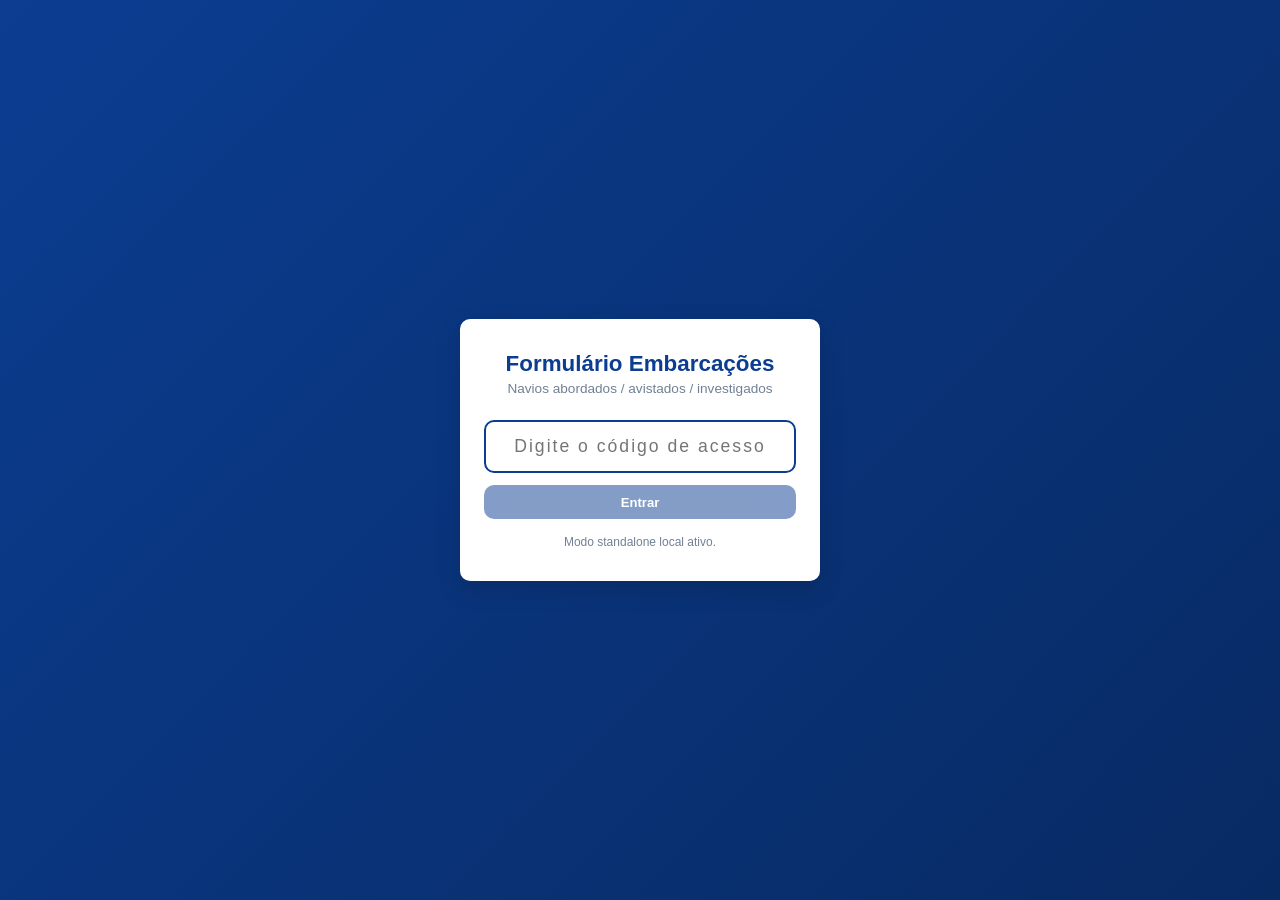
==== commit ad94bb8c: "navios: altura fixa c/ thead sticky, cabeçalhos REGISTO/MMSI + MATRÍCULA/IMO, fontes clamp dinâmicas" ====
--- a/navios/index.html
+++ b/navios/index.html
@@ -46,7 +46,7 @@
     />
 
     <title>Formulário Embarcações</title>
-    <script type="module">var Wx=typeof globalThis<"u"?globalThis:typeof window<"u"?window:typeof global<"u"?global:typeof self<"u"?self:{};function Qf(e){return e&&e.__esModule&&Object.prototype.hasOwnProperty.call(e,"default")?e.default:e}var Yd={exports:{}},Sl={},Qd={exports:{}},Re={};/**
+    <script type="module">var Vx=typeof globalThis<"u"?globalThis:typeof window<"u"?window:typeof global<"u"?global:typeof self<"u"?self:{};function Qf(e){return e&&e.__esModule&&Object.prototype.hasOwnProperty.call(e,"default")?e.default:e}var Qd={exports:{}},Sl={},qd={exports:{}},Re={};/**
  * @license React
  * react.production.min.js
  *
@@ -54,7 +54,7 @@
  *
  * This source code is licensed under the MIT license found in the
  * LICENSE file in the root directory of this source tree.
- */var Os=Symbol.for("react.element"),Vx=Symbol.for("react.portal"),$x=Symbol.for("react.fragment"),Gx=Symbol.for("react.strict_mode"),Xx=Symbol.for("react.profiler"),Kx=Symbol.for("react.provider"),Yx=Symbol.for("react.context"),Qx=Symbol.for("react.forward_ref"),qx=Symbol.for("react.suspense"),Jx=Symbol.for("react.memo"),Zx=Symbol.for("react.lazy"),Sc=Symbol.iterator;function ev(e){return e===null||typeof e!="object"?null:(e=Sc&&e[Sc]||e["@@iterator"],typeof e=="function"?e:null)}var qd={isMounted:function(){return!1},enqueueForceUpdate:function(){},enqueueReplaceState:function(){},enqueueSetState:function(){}},Jd=Object.assign,Zd={};function aa(e,t,r){this.props=e,this.context=t,this.refs=Zd,this.updater=r||qd}aa.prototype.isReactComponent={};aa.prototype.setState=function(e,t){if(typeof e!="object"&&typeof e!="function"&&e!=null)throw Error("setState(...): takes an object of state variables to update or a function which returns an object of state variables.");this.updater.enqueueSetState(this,e,t,"setState")};aa.prototype.forceUpdate=function(e){this.updater.enqueueForceUpdate(this,e,"forceUpdate")};function e1(){}e1.prototype=aa.prototype;function qf(e,t,r){this.props=e,this.context=t,this.refs=Zd,this.updater=r||qd}var Jf=qf.prototype=new e1;Jf.constructor=qf;Jd(Jf,aa.prototype);Jf.isPureReactComponent=!0;var Tc=Array.isArray,t1=Object.prototype.hasOwnProperty,Zf={current:null},r1={key:!0,ref:!0,__self:!0,__source:!0};function n1(e,t,r){var n,i={},a=null,s=null;if(t!=null)for(n in t.ref!==void 0&&(s=t.ref),t.key!==void 0&&(a=""+t.key),t)t1.call(t,n)&&!r1.hasOwnProperty(n)&&(i[n]=t[n]);var o=arguments.length-2;if(o===1)i.children=r;else if(1<o){for(var l=Array(o),u=0;u<o;u++)l[u]=arguments[u+2];i.children=l}if(e&&e.defaultProps)for(n in o=e.defaultProps,o)i[n]===void 0&&(i[n]=o[n]);return{$$typeof:Os,type:e,key:a,ref:s,props:i,_owner:Zf.current}}function tv(e,t){return{$$typeof:Os,type:e.type,key:t,ref:e.ref,props:e.props,_owner:e._owner}}function e0(e){return typeof e=="object"&&e!==null&&e.$$typeof===Os}function rv(e){var t={"=":"=0",":":"=2"};return"$"+e.replace(/[=:]/g,function(r){return t[r]})}var Ac=/\/+/g;function Zl(e,t){return typeof e=="object"&&e!==null&&e.key!=null?rv(""+e.key):t.toString(36)}function _o(e,t,r,n,i){var a=typeof e;(a==="undefined"||a==="boolean")&&(e=null);var s=!1;if(e===null)s=!0;else switch(a){case"string":case"number":s=!0;break;case"object":switch(e.$$typeof){case Os:case Vx:s=!0}}if(s)return s=e,i=i(s),e=n===""?"."+Zl(s,0):n,Tc(i)?(r="",e!=null&&(r=e.replace(Ac,"$&/")+"/"),_o(i,t,r,"",function(u){return u})):i!=null&&(e0(i)&&(i=tv(i,r+(!i.key||s&&s.key===i.key?"":(""+i.key).replace(Ac,"$&/")+"/")+e)),t.push(i)),1;if(s=0,n=n===""?".":n+":",Tc(e))for(var o=0;o<e.length;o++){a=e[o];var l=n+Zl(a,o);s+=_o(a,t,r,l,i)}else if(l=ev(e),typeof l=="function")for(e=l.call(e),o=0;!(a=e.next()).done;)a=a.value,l=n+Zl(a,o++),s+=_o(a,t,r,l,i);else if(a==="object")throw t=String(e),Error("Objects are not valid as a React child (found: "+(t==="[object Object]"?"object with keys {"+Object.keys(e).join(", ")+"}":t)+"). If you meant to render a collection of children, use an array instead.");return s}function Vs(e,t,r){if(e==null)return e;var n=[],i=0;return _o(e,n,"","",function(a){return t.call(r,a,i++)}),n}function nv(e){if(e._status===-1){var t=e._result;t=t(),t.then(function(r){(e._status===0||e._status===-1)&&(e._status=1,e._result=r)},function(r){(e._status===0||e._status===-1)&&(e._status=2,e._result=r)}),e._status===-1&&(e._status=0,e._result=t)}if(e._status===1)return e._result.default;throw e._result}var Xt={current:null},yo={transition:null},iv={ReactCurrentDispatcher:Xt,ReactCurrentBatchConfig:yo,ReactCurrentOwner:Zf};function i1(){throw Error("act(...) is not supported in production builds of React.")}Re.Children={map:Vs,forEach:function(e,t,r){Vs(e,function(){t.apply(this,arguments)},r)},count:function(e){var t=0;return Vs(e,function(){t++}),t},toArray:function(e){return Vs(e,function(t){return t})||[]},only:function(e){if(!e0(e))throw Error("React.Children.only expected to receive a single React element child.");return e}};Re.Component=aa;Re.Fragment=$x;Re.Profiler=Xx;Re.PureComponent=qf;Re.StrictMode=Gx;Re.Suspense=qx;Re.__SECRET_INTERNALS_DO_NOT_USE_OR_YOU_WILL_BE_FIRED=iv;Re.act=i1;Re.cloneElement=function(e,t,r){if(e==null)throw Error("React.cloneElement(...): The argument must be a React element, but you passed "+e+".");var n=Jd({},e.props),i=e.key,a=e.ref,s=e._owner;if(t!=null){if(t.ref!==void 0&&(a=t.ref,s=Zf.current),t.key!==void 0&&(i=""+t.key),e.type&&e.type.defaultProps)var o=e.type.defaultProps;for(l in t)t1.call(t,l)&&!r1.hasOwnProperty(l)&&(n[l]=t[l]===void 0&&o!==void 0?o[l]:t[l])}var l=arguments.length-2;if(l===1)n.children=r;else if(1<l){o=Array(l);for(var u=0;u<l;u++)o[u]=arguments[u+2];n.children=o}return{$$typeof:Os,type:e.type,key:i,ref:a,props:n,_owner:s}};Re.createContext=function(e){return e={$$typeof:Yx,_currentValue:e,_currentValue2:e,_threadCount:0,Provider:null,Consumer:null,_defaultValue:null,_globalName:null},e.Provider={$$typeof:Kx,_context:e},e.Consumer=e};Re.createElement=n1;Re.createFactory=function(e){var t=n1.bind(null,e);return t.type=e,t};Re.createRef=function(){return{current:null}};Re.forwardRef=function(e){return{$$typeof:Qx,render:e}};Re.isValidElement=e0;Re.lazy=function(e){return{$$typeof:Zx,_payload:{_status:-1,_result:e},_init:nv}};Re.memo=function(e,t){return{$$typeof:Jx,type:e,compare:t===void 0?null:t}};Re.startTransition=function(e){var t=yo.transition;yo.transition={};try{e()}finally{yo.transition=t}};Re.unstable_act=i1;Re.useCallback=function(e,t){return Xt.current.useCallback(e,t)};Re.useContext=function(e){return Xt.current.useContext(e)};Re.useDebugValue=function(){};Re.useDeferredValue=function(e){return Xt.current.useDeferredValue(e)};Re.useEffect=function(e,t){return Xt.current.useEffect(e,t)};Re.useId=function(){return Xt.current.useId()};Re.useImperativeHandle=function(e,t,r){return Xt.current.useImperativeHandle(e,t,r)};Re.useInsertionEffect=function(e,t){return Xt.current.useInsertionEffect(e,t)};Re.useLayoutEffect=function(e,t){return Xt.current.useLayoutEffect(e,t)};Re.useMemo=function(e,t){return Xt.current.useMemo(e,t)};Re.useReducer=function(e,t,r){return Xt.current.useReducer(e,t,r)};Re.useRef=function(e){return Xt.current.useRef(e)};Re.useState=function(e){return Xt.current.useState(e)};Re.useSyncExternalStore=function(e,t,r){return Xt.current.useSyncExternalStore(e,t,r)};Re.useTransition=function(){return Xt.current.useTransition()};Re.version="18.3.1";Qd.exports=Re;var Oe=Qd.exports;const av=Qf(Oe);/**
+ */var Os=Symbol.for("react.element"),$x=Symbol.for("react.portal"),Gx=Symbol.for("react.fragment"),Xx=Symbol.for("react.strict_mode"),Kx=Symbol.for("react.profiler"),Yx=Symbol.for("react.provider"),Qx=Symbol.for("react.context"),qx=Symbol.for("react.forward_ref"),Jx=Symbol.for("react.suspense"),Zx=Symbol.for("react.memo"),ev=Symbol.for("react.lazy"),Tc=Symbol.iterator;function tv(e){return e===null||typeof e!="object"?null:(e=Tc&&e[Tc]||e["@@iterator"],typeof e=="function"?e:null)}var Jd={isMounted:function(){return!1},enqueueForceUpdate:function(){},enqueueReplaceState:function(){},enqueueSetState:function(){}},Zd=Object.assign,e1={};function aa(e,t,r){this.props=e,this.context=t,this.refs=e1,this.updater=r||Jd}aa.prototype.isReactComponent={};aa.prototype.setState=function(e,t){if(typeof e!="object"&&typeof e!="function"&&e!=null)throw Error("setState(...): takes an object of state variables to update or a function which returns an object of state variables.");this.updater.enqueueSetState(this,e,t,"setState")};aa.prototype.forceUpdate=function(e){this.updater.enqueueForceUpdate(this,e,"forceUpdate")};function t1(){}t1.prototype=aa.prototype;function qf(e,t,r){this.props=e,this.context=t,this.refs=e1,this.updater=r||Jd}var Jf=qf.prototype=new t1;Jf.constructor=qf;Zd(Jf,aa.prototype);Jf.isPureReactComponent=!0;var Ac=Array.isArray,r1=Object.prototype.hasOwnProperty,Zf={current:null},n1={key:!0,ref:!0,__self:!0,__source:!0};function i1(e,t,r){var n,i={},a=null,s=null;if(t!=null)for(n in t.ref!==void 0&&(s=t.ref),t.key!==void 0&&(a=""+t.key),t)r1.call(t,n)&&!n1.hasOwnProperty(n)&&(i[n]=t[n]);var o=arguments.length-2;if(o===1)i.children=r;else if(1<o){for(var l=Array(o),u=0;u<o;u++)l[u]=arguments[u+2];i.children=l}if(e&&e.defaultProps)for(n in o=e.defaultProps,o)i[n]===void 0&&(i[n]=o[n]);return{$$typeof:Os,type:e,key:a,ref:s,props:i,_owner:Zf.current}}function rv(e,t){return{$$typeof:Os,type:e.type,key:t,ref:e.ref,props:e.props,_owner:e._owner}}function e0(e){return typeof e=="object"&&e!==null&&e.$$typeof===Os}function nv(e){var t={"=":"=0",":":"=2"};return"$"+e.replace(/[=:]/g,function(r){return t[r]})}var Cc=/\/+/g;function Zl(e,t){return typeof e=="object"&&e!==null&&e.key!=null?nv(""+e.key):t.toString(36)}function _o(e,t,r,n,i){var a=typeof e;(a==="undefined"||a==="boolean")&&(e=null);var s=!1;if(e===null)s=!0;else switch(a){case"string":case"number":s=!0;break;case"object":switch(e.$$typeof){case Os:case $x:s=!0}}if(s)return s=e,i=i(s),e=n===""?"."+Zl(s,0):n,Ac(i)?(r="",e!=null&&(r=e.replace(Cc,"$&/")+"/"),_o(i,t,r,"",function(u){return u})):i!=null&&(e0(i)&&(i=rv(i,r+(!i.key||s&&s.key===i.key?"":(""+i.key).replace(Cc,"$&/")+"/")+e)),t.push(i)),1;if(s=0,n=n===""?".":n+":",Ac(e))for(var o=0;o<e.length;o++){a=e[o];var l=n+Zl(a,o);s+=_o(a,t,r,l,i)}else if(l=tv(e),typeof l=="function")for(e=l.call(e),o=0;!(a=e.next()).done;)a=a.value,l=n+Zl(a,o++),s+=_o(a,t,r,l,i);else if(a==="object")throw t=String(e),Error("Objects are not valid as a React child (found: "+(t==="[object Object]"?"object with keys {"+Object.keys(e).join(", ")+"}":t)+"). If you meant to render a collection of children, use an array instead.");return s}function Vs(e,t,r){if(e==null)return e;var n=[],i=0;return _o(e,n,"","",function(a){return t.call(r,a,i++)}),n}function iv(e){if(e._status===-1){var t=e._result;t=t(),t.then(function(r){(e._status===0||e._status===-1)&&(e._status=1,e._result=r)},function(r){(e._status===0||e._status===-1)&&(e._status=2,e._result=r)}),e._status===-1&&(e._status=0,e._result=t)}if(e._status===1)return e._result.default;throw e._result}var Xt={current:null},yo={transition:null},av={ReactCurrentDispatcher:Xt,ReactCurrentBatchConfig:yo,ReactCurrentOwner:Zf};function a1(){throw Error("act(...) is not supported in production builds of React.")}Re.Children={map:Vs,forEach:function(e,t,r){Vs(e,function(){t.apply(this,arguments)},r)},count:function(e){var t=0;return Vs(e,function(){t++}),t},toArray:function(e){return Vs(e,function(t){return t})||[]},only:function(e){if(!e0(e))throw Error("React.Children.only expected to receive a single React element child.");return e}};Re.Component=aa;Re.Fragment=Gx;Re.Profiler=Kx;Re.PureComponent=qf;Re.StrictMode=Xx;Re.Suspense=Jx;Re.__SECRET_INTERNALS_DO_NOT_USE_OR_YOU_WILL_BE_FIRED=av;Re.act=a1;Re.cloneElement=function(e,t,r){if(e==null)throw Error("React.cloneElement(...): The argument must be a React element, but you passed "+e+".");var n=Zd({},e.props),i=e.key,a=e.ref,s=e._owner;if(t!=null){if(t.ref!==void 0&&(a=t.ref,s=Zf.current),t.key!==void 0&&(i=""+t.key),e.type&&e.type.defaultProps)var o=e.type.defaultProps;for(l in t)r1.call(t,l)&&!n1.hasOwnProperty(l)&&(n[l]=t[l]===void 0&&o!==void 0?o[l]:t[l])}var l=arguments.length-2;if(l===1)n.children=r;else if(1<l){o=Array(l);for(var u=0;u<l;u++)o[u]=arguments[u+2];n.children=o}return{$$typeof:Os,type:e.type,key:i,ref:a,props:n,_owner:s}};Re.createContext=function(e){return e={$$typeof:Qx,_currentValue:e,_currentValue2:e,_threadCount:0,Provider:null,Consumer:null,_defaultValue:null,_globalName:null},e.Provider={$$typeof:Yx,_context:e},e.Consumer=e};Re.createElement=i1;Re.createFactory=function(e){var t=i1.bind(null,e);return t.type=e,t};Re.createRef=function(){return{current:null}};Re.forwardRef=function(e){return{$$typeof:qx,render:e}};Re.isValidElement=e0;Re.lazy=function(e){return{$$typeof:ev,_payload:{_status:-1,_result:e},_init:iv}};Re.memo=function(e,t){return{$$typeof:Zx,type:e,compare:t===void 0?null:t}};Re.startTransition=function(e){var t=yo.transition;yo.transition={};try{e()}finally{yo.transition=t}};Re.unstable_act=a1;Re.useCallback=function(e,t){return Xt.current.useCallback(e,t)};Re.useContext=function(e){return Xt.current.useContext(e)};Re.useDebugValue=function(){};Re.useDeferredValue=function(e){return Xt.current.useDeferredValue(e)};Re.useEffect=function(e,t){return Xt.current.useEffect(e,t)};Re.useId=function(){return Xt.current.useId()};Re.useImperativeHandle=function(e,t,r){return Xt.current.useImperativeHandle(e,t,r)};Re.useInsertionEffect=function(e,t){return Xt.current.useInsertionEffect(e,t)};Re.useLayoutEffect=function(e,t){return Xt.current.useLayoutEffect(e,t)};Re.useMemo=function(e,t){return Xt.current.useMemo(e,t)};Re.useReducer=function(e,t,r){return Xt.current.useReducer(e,t,r)};Re.useRef=function(e){return Xt.current.useRef(e)};Re.useState=function(e){return Xt.current.useState(e)};Re.useSyncExternalStore=function(e,t,r){return Xt.current.useSyncExternalStore(e,t,r)};Re.useTransition=function(){return Xt.current.useTransition()};Re.version="18.3.1";qd.exports=Re;var Oe=qd.exports;const sv=Qf(Oe);/**
  * @license React
  * react-jsx-runtime.production.min.js
  *
@@ -62,7 +62,7 @@
  *
  * This source code is licensed under the MIT license found in the
  * LICENSE file in the root directory of this source tree.
- */var sv=Oe,ov=Symbol.for("react.element"),lv=Symbol.for("react.fragment"),uv=Object.prototype.hasOwnProperty,fv=sv.__SECRET_INTERNALS_DO_NOT_USE_OR_YOU_WILL_BE_FIRED.ReactCurrentOwner,cv={key:!0,ref:!0,__self:!0,__source:!0};function a1(e,t,r){var n,i={},a=null,s=null;r!==void 0&&(a=""+r),t.key!==void 0&&(a=""+t.key),t.ref!==void 0&&(s=t.ref);for(n in t)uv.call(t,n)&&!cv.hasOwnProperty(n)&&(i[n]=t[n]);if(e&&e.defaultProps)for(n in t=e.defaultProps,t)i[n]===void 0&&(i[n]=t[n]);return{$$typeof:ov,type:e,key:a,ref:s,props:i,_owner:fv.current}}Sl.Fragment=lv;Sl.jsx=a1;Sl.jsxs=a1;Yd.exports=Sl;var R=Yd.exports,Gu={},s1={exports:{}},gr={},o1={exports:{}},l1={};/**
+ */var ov=Oe,lv=Symbol.for("react.element"),uv=Symbol.for("react.fragment"),fv=Object.prototype.hasOwnProperty,cv=ov.__SECRET_INTERNALS_DO_NOT_USE_OR_YOU_WILL_BE_FIRED.ReactCurrentOwner,hv={key:!0,ref:!0,__self:!0,__source:!0};function s1(e,t,r){var n,i={},a=null,s=null;r!==void 0&&(a=""+r),t.key!==void 0&&(a=""+t.key),t.ref!==void 0&&(s=t.ref);for(n in t)fv.call(t,n)&&!hv.hasOwnProperty(n)&&(i[n]=t[n]);if(e&&e.defaultProps)for(n in t=e.defaultProps,t)i[n]===void 0&&(i[n]=t[n]);return{$$typeof:lv,type:e,key:a,ref:s,props:i,_owner:cv.current}}Sl.Fragment=uv;Sl.jsx=s1;Sl.jsxs=s1;Qd.exports=Sl;var R=Qd.exports,Gu={},o1={exports:{}},gr={},l1={exports:{}},u1={};/**
  * @license React
  * scheduler.production.min.js
  *
@@ -70,7 +70,7 @@
  *
  * This source code is licensed under the MIT license found in the
  * LICENSE file in the root directory of this source tree.
- */(function(e){function t(ie,b){var J=ie.length;ie.push(b);e:for(;0<J;){var q=J-1>>>1,T=ie[q];if(0<i(T,b))ie[q]=b,ie[J]=T,J=q;else break e}}function r(ie){return ie.length===0?null:ie[0]}function n(ie){if(ie.length===0)return null;var b=ie[0],J=ie.pop();if(J!==b){ie[0]=J;e:for(var q=0,T=ie.length,P=T>>>1;q<P;){var L=2*(q+1)-1,I=ie[L],H=L+1,ee=ie[H];if(0>i(I,J))H<T&&0>i(ee,I)?(ie[q]=ee,ie[H]=J,q=H):(ie[q]=I,ie[L]=J,q=L);else if(H<T&&0>i(ee,J))ie[q]=ee,ie[H]=J,q=H;else break e}}return b}function i(ie,b){var J=ie.sortIndex-b.sortIndex;return J!==0?J:ie.id-b.id}if(typeof performance=="object"&&typeof performance.now=="function"){var a=performance;e.unstable_now=function(){return a.now()}}else{var s=Date,o=s.now();e.unstable_now=function(){return s.now()-o}}var l=[],u=[],f=1,h=null,c=3,m=!1,x=!1,d=!1,_=typeof setTimeout=="function"?setTimeout:null,p=typeof clearTimeout=="function"?clearTimeout:null,g=typeof setImmediate<"u"?setImmediate:null;typeof navigator<"u"&&navigator.scheduling!==void 0&&navigator.scheduling.isInputPending!==void 0&&navigator.scheduling.isInputPending.bind(navigator.scheduling);function v(ie){for(var b=r(u);b!==null;){if(b.callback===null)n(u);else if(b.startTime<=ie)n(u),b.sortIndex=b.expirationTime,t(l,b);else break;b=r(u)}}function A(ie){if(d=!1,v(ie),!x)if(r(l)!==null)x=!0,Ne(B);else{var b=r(u);b!==null&&Se(A,b.startTime-ie)}}function B(ie,b){x=!1,d&&(d=!1,p(E),E=-1),m=!0;var J=c;try{for(v(b),h=r(l);h!==null&&(!(h.expirationTime>b)||ie&&!U());){var q=h.callback;if(typeof q=="function"){h.callback=null,c=h.priorityLevel;var T=q(h.expirationTime<=b);b=e.unstable_now(),typeof T=="function"?h.callback=T:h===r(l)&&n(l),v(b)}else n(l);h=r(l)}if(h!==null)var P=!0;else{var L=r(u);L!==null&&Se(A,L.startTime-b),P=!1}return P}finally{h=null,c=J,m=!1}}var j=!1,k=null,E=-1,w=5,N=-1;function U(){return!(e.unstable_now()-N<w)}function z(){if(k!==null){var ie=e.unstable_now();N=ie;var b=!0;try{b=k(!0,ie)}finally{b?Q():(j=!1,k=null)}}else j=!1}var Q;if(typeof g=="function")Q=function(){g(z)};else if(typeof MessageChannel<"u"){var Ee=new MessageChannel,we=Ee.port2;Ee.port1.onmessage=z,Q=function(){we.postMessage(null)}}else Q=function(){_(z,0)};function Ne(ie){k=ie,j||(j=!0,Q())}function Se(ie,b){E=_(function(){ie(e.unstable_now())},b)}e.unstable_IdlePriority=5,e.unstable_ImmediatePriority=1,e.unstable_LowPriority=4,e.unstable_NormalPriority=3,e.unstable_Profiling=null,e.unstable_UserBlockingPriority=2,e.unstable_cancelCallback=function(ie){ie.callback=null},e.unstable_continueExecution=function(){x||m||(x=!0,Ne(B))},e.unstable_forceFrameRate=function(ie){0>ie||125<ie?console.error("forceFrameRate takes a positive int between 0 and 125, forcing frame rates higher than 125 fps is not supported"):w=0<ie?Math.floor(1e3/ie):5},e.unstable_getCurrentPriorityLevel=function(){return c},e.unstable_getFirstCallbackNode=function(){return r(l)},e.unstable_next=function(ie){switch(c){case 1:case 2:case 3:var b=3;break;default:b=c}var J=c;c=b;try{return ie()}finally{c=J}},e.unstable_pauseExecution=function(){},e.unstable_requestPaint=function(){},e.unstable_runWithPriority=function(ie,b){switch(ie){case 1:case 2:case 3:case 4:case 5:break;default:ie=3}var J=c;c=ie;try{return b()}finally{c=J}},e.unstable_scheduleCallback=function(ie,b,J){var q=e.unstable_now();switch(typeof J=="object"&&J!==null?(J=J.delay,J=typeof J=="number"&&0<J?q+J:q):J=q,ie){case 1:var T=-1;break;case 2:T=250;break;case 5:T=1073741823;break;case 4:T=1e4;break;default:T=5e3}return T=J+T,ie={id:f++,callback:b,priorityLevel:ie,startTime:J,expirationTime:T,sortIndex:-1},J>q?(ie.sortIndex=J,t(u,ie),r(l)===null&&ie===r(u)&&(d?(p(E),E=-1):d=!0,Se(A,J-q))):(ie.sortIndex=T,t(l,ie),x||m||(x=!0,Ne(B))),ie},e.unstable_shouldYield=U,e.unstable_wrapCallback=function(ie){var b=c;return function(){var J=c;c=b;try{return ie.apply(this,arguments)}finally{c=J}}}})(l1);o1.exports=l1;var hv=o1.exports;/**
+ */(function(e){function t(ie,b){var J=ie.length;ie.push(b);e:for(;0<J;){var q=J-1>>>1,T=ie[q];if(0<i(T,b))ie[q]=b,ie[J]=T,J=q;else break e}}function r(ie){return ie.length===0?null:ie[0]}function n(ie){if(ie.length===0)return null;var b=ie[0],J=ie.pop();if(J!==b){ie[0]=J;e:for(var q=0,T=ie.length,D=T>>>1;q<D;){var L=2*(q+1)-1,I=ie[L],H=L+1,ee=ie[H];if(0>i(I,J))H<T&&0>i(ee,I)?(ie[q]=ee,ie[H]=J,q=H):(ie[q]=I,ie[L]=J,q=L);else if(H<T&&0>i(ee,J))ie[q]=ee,ie[H]=J,q=H;else break e}}return b}function i(ie,b){var J=ie.sortIndex-b.sortIndex;return J!==0?J:ie.id-b.id}if(typeof performance=="object"&&typeof performance.now=="function"){var a=performance;e.unstable_now=function(){return a.now()}}else{var s=Date,o=s.now();e.unstable_now=function(){return s.now()-o}}var l=[],u=[],f=1,c=null,h=3,m=!1,x=!1,d=!1,_=typeof setTimeout=="function"?setTimeout:null,p=typeof clearTimeout=="function"?clearTimeout:null,g=typeof setImmediate<"u"?setImmediate:null;typeof navigator<"u"&&navigator.scheduling!==void 0&&navigator.scheduling.isInputPending!==void 0&&navigator.scheduling.isInputPending.bind(navigator.scheduling);function v(ie){for(var b=r(u);b!==null;){if(b.callback===null)n(u);else if(b.startTime<=ie)n(u),b.sortIndex=b.expirationTime,t(l,b);else break;b=r(u)}}function A(ie){if(d=!1,v(ie),!x)if(r(l)!==null)x=!0,Ne(B);else{var b=r(u);b!==null&&Se(A,b.startTime-ie)}}function B(ie,b){x=!1,d&&(d=!1,p(E),E=-1),m=!0;var J=h;try{for(v(b),c=r(l);c!==null&&(!(c.expirationTime>b)||ie&&!U());){var q=c.callback;if(typeof q=="function"){c.callback=null,h=c.priorityLevel;var T=q(c.expirationTime<=b);b=e.unstable_now(),typeof T=="function"?c.callback=T:c===r(l)&&n(l),v(b)}else n(l);c=r(l)}if(c!==null)var D=!0;else{var L=r(u);L!==null&&Se(A,L.startTime-b),D=!1}return D}finally{c=null,h=J,m=!1}}var j=!1,k=null,E=-1,w=5,N=-1;function U(){return!(e.unstable_now()-N<w)}function z(){if(k!==null){var ie=e.unstable_now();N=ie;var b=!0;try{b=k(!0,ie)}finally{b?Q():(j=!1,k=null)}}else j=!1}var Q;if(typeof g=="function")Q=function(){g(z)};else if(typeof MessageChannel<"u"){var Ee=new MessageChannel,we=Ee.port2;Ee.port1.onmessage=z,Q=function(){we.postMessage(null)}}else Q=function(){_(z,0)};function Ne(ie){k=ie,j||(j=!0,Q())}function Se(ie,b){E=_(function(){ie(e.unstable_now())},b)}e.unstable_IdlePriority=5,e.unstable_ImmediatePriority=1,e.unstable_LowPriority=4,e.unstable_NormalPriority=3,e.unstable_Profiling=null,e.unstable_UserBlockingPriority=2,e.unstable_cancelCallback=function(ie){ie.callback=null},e.unstable_continueExecution=function(){x||m||(x=!0,Ne(B))},e.unstable_forceFrameRate=function(ie){0>ie||125<ie?console.error("forceFrameRate takes a positive int between 0 and 125, forcing frame rates higher than 125 fps is not supported"):w=0<ie?Math.floor(1e3/ie):5},e.unstable_getCurrentPriorityLevel=function(){return h},e.unstable_getFirstCallbackNode=function(){return r(l)},e.unstable_next=function(ie){switch(h){case 1:case 2:case 3:var b=3;break;default:b=h}var J=h;h=b;try{return ie()}finally{h=J}},e.unstable_pauseExecution=function(){},e.unstable_requestPaint=function(){},e.unstable_runWithPriority=function(ie,b){switch(ie){case 1:case 2:case 3:case 4:case 5:break;default:ie=3}var J=h;h=ie;try{return b()}finally{h=J}},e.unstable_scheduleCallback=function(ie,b,J){var q=e.unstable_now();switch(typeof J=="object"&&J!==null?(J=J.delay,J=typeof J=="number"&&0<J?q+J:q):J=q,ie){case 1:var T=-1;break;case 2:T=250;break;case 5:T=1073741823;break;case 4:T=1e4;break;default:T=5e3}return T=J+T,ie={id:f++,callback:b,priorityLevel:ie,startTime:J,expirationTime:T,sortIndex:-1},J>q?(ie.sortIndex=J,t(u,ie),r(l)===null&&ie===r(u)&&(d?(p(E),E=-1):d=!0,Se(A,J-q))):(ie.sortIndex=T,t(l,ie),x||m||(x=!0,Ne(B))),ie},e.unstable_shouldYield=U,e.unstable_wrapCallback=function(ie){var b=h;return function(){var J=h;h=b;try{return ie.apply(this,arguments)}finally{h=J}}}})(u1);l1.exports=u1;var dv=l1.exports;/**
  * @license React
  * react-dom.production.min.js
  *
@@ -78,76 +78,76 @@
  *
  * This source code is licensed under the MIT license found in the
  * LICENSE file in the root directory of this source tree.
- */var dv=Oe,dr=hv;function se(e){for(var t="https://reactjs.org/docs/error-decoder.html?invariant="+e,r=1;r<arguments.length;r++)t+="&args[]="+encodeURIComponent(arguments[r]);return"Minified React error #"+e+"; visit "+t+" for the full message or use the non-minified dev environment for full errors and additional helpful warnings."}var u1=new Set,rs={};function di(e,t){Qi(e,t),Qi(e+"Capture",t)}function Qi(e,t){for(rs[e]=t,e=0;e<t.length;e++)u1.add(t[e])}var on=!(typeof window>"u"||typeof window.document>"u"||typeof window.document.createElement>"u"),Xu=Object.prototype.hasOwnProperty,pv=/^[:A-Z_a-z\u00C0-\u00D6\u00D8-\u00F6\u00F8-\u02FF\u0370-\u037D\u037F-\u1FFF\u200C-\u200D\u2070-\u218F\u2C00-\u2FEF\u3001-\uD7FF\uF900-\uFDCF\uFDF0-\uFFFD][:A-Z_a-z\u00C0-\u00D6\u00D8-\u00F6\u00F8-\u02FF\u0370-\u037D\u037F-\u1FFF\u200C-\u200D\u2070-\u218F\u2C00-\u2FEF\u3001-\uD7FF\uF900-\uFDCF\uFDF0-\uFFFD\-.0-9\u00B7\u0300-\u036F\u203F-\u2040]*$/,Cc={},kc={};function mv(e){return Xu.call(kc,e)?!0:Xu.call(Cc,e)?!1:pv.test(e)?kc[e]=!0:(Cc[e]=!0,!1)}function gv(e,t,r,n){if(r!==null&&r.type===0)return!1;switch(typeof t){case"function":case"symbol":return!0;case"boolean":return n?!1:r!==null?!r.acceptsBooleans:(e=e.toLowerCase().slice(0,5),e!=="data-"&&e!=="aria-");default:return!1}}function xv(e,t,r,n){if(t===null||typeof t>"u"||gv(e,t,r,n))return!0;if(n)return!1;if(r!==null)switch(r.type){case 3:return!t;case 4:return t===!1;case 5:return isNaN(t);case 6:return isNaN(t)||1>t}return!1}function Kt(e,t,r,n,i,a,s){this.acceptsBooleans=t===2||t===3||t===4,this.attributeName=n,this.attributeNamespace=i,this.mustUseProperty=r,this.propertyName=e,this.type=t,this.sanitizeURL=a,this.removeEmptyString=s}var Ot={};"children dangerouslySetInnerHTML defaultValue defaultChecked innerHTML suppressContentEditableWarning suppressHydrationWarning style".split(" ").forEach(function(e){Ot[e]=new Kt(e,0,!1,e,null,!1,!1)});[["acceptCharset","accept-charset"],["className","class"],["htmlFor","for"],["httpEquiv","http-equiv"]].forEach(function(e){var t=e[0];Ot[t]=new Kt(t,1,!1,e[1],null,!1,!1)});["contentEditable","draggable","spellCheck","value"].forEach(function(e){Ot[e]=new Kt(e,2,!1,e.toLowerCase(),null,!1,!1)});["autoReverse","externalResourcesRequired","focusable","preserveAlpha"].forEach(function(e){Ot[e]=new Kt(e,2,!1,e,null,!1,!1)});"allowFullScreen async autoFocus autoPlay controls default defer disabled disablePictureInPicture disableRemotePlayback formNoValidate hidden loop noModule noValidate open playsInline readOnly required reversed scoped seamless itemScope".split(" ").forEach(function(e){Ot[e]=new Kt(e,3,!1,e.toLowerCase(),null,!1,!1)});["checked","multiple","muted","selected"].forEach(function(e){Ot[e]=new Kt(e,3,!0,e,null,!1,!1)});["capture","download"].forEach(function(e){Ot[e]=new Kt(e,4,!1,e,null,!1,!1)});["cols","rows","size","span"].forEach(function(e){Ot[e]=new Kt(e,6,!1,e,null,!1,!1)});["rowSpan","start"].forEach(function(e){Ot[e]=new Kt(e,5,!1,e.toLowerCase(),null,!1,!1)});var t0=/[\-:]([a-z])/g;function r0(e){return e[1].toUpperCase()}"accent-height alignment-baseline arabic-form baseline-shift cap-height clip-path clip-rule color-interpolation color-interpolation-filters color-profile color-rendering dominant-baseline enable-background fill-opacity fill-rule flood-color flood-opacity font-family font-size font-size-adjust font-stretch font-style font-variant font-weight glyph-name glyph-orientation-horizontal glyph-orientation-vertical horiz-adv-x horiz-origin-x image-rendering letter-spacing lighting-color marker-end marker-mid marker-start overline-position overline-thickness paint-order panose-1 pointer-events rendering-intent shape-rendering stop-color stop-opacity strikethrough-position strikethrough-thickness stroke-dasharray stroke-dashoffset stroke-linecap stroke-linejoin stroke-miterlimit stroke-opacity stroke-width text-anchor text-decoration text-rendering underline-position underline-thickness unicode-bidi unicode-range units-per-em v-alphabetic v-hanging v-ideographic v-mathematical vector-effect vert-adv-y vert-origin-x vert-origin-y word-spacing writing-mode xmlns:xlink x-height".split(" ").forEach(function(e){var t=e.replace(t0,r0);Ot[t]=new Kt(t,1,!1,e,null,!1,!1)});"xlink:actuate xlink:arcrole xlink:role xlink:show xlink:title xlink:type".split(" ").forEach(function(e){var t=e.replace(t0,r0);Ot[t]=new Kt(t,1,!1,e,"http://www.w3.org/1999/xlink",!1,!1)});["xml:base","xml:lang","xml:space"].forEach(function(e){var t=e.replace(t0,r0);Ot[t]=new Kt(t,1,!1,e,"http://www.w3.org/XML/1998/namespace",!1,!1)});["tabIndex","crossOrigin"].forEach(function(e){Ot[e]=new Kt(e,1,!1,e.toLowerCase(),null,!1,!1)});Ot.xlinkHref=new Kt("xlinkHref",1,!1,"xlink:href","http://www.w3.org/1999/xlink",!0,!1);["src","href","action","formAction"].forEach(function(e){Ot[e]=new Kt(e,1,!1,e.toLowerCase(),null,!0,!0)});function n0(e,t,r,n){var i=Ot.hasOwnProperty(t)?Ot[t]:null;(i!==null?i.type!==0:n||!(2<t.length)||t[0]!=="o"&&t[0]!=="O"||t[1]!=="n"&&t[1]!=="N")&&(xv(t,r,i,n)&&(r=null),n||i===null?mv(t)&&(r===null?e.removeAttribute(t):e.setAttribute(t,""+r)):i.mustUseProperty?e[i.propertyName]=r===null?i.type===3?!1:"":r:(t=i.attributeName,n=i.attributeNamespace,r===null?e.removeAttribute(t):(i=i.type,r=i===3||i===4&&r===!0?"":""+r,n?e.setAttributeNS(n,t,r):e.setAttribute(t,r))))}var dn=dv.__SECRET_INTERNALS_DO_NOT_USE_OR_YOU_WILL_BE_FIRED,$s=Symbol.for("react.element"),ki=Symbol.for("react.portal"),Oi=Symbol.for("react.fragment"),i0=Symbol.for("react.strict_mode"),Ku=Symbol.for("react.profiler"),f1=Symbol.for("react.provider"),c1=Symbol.for("react.context"),a0=Symbol.for("react.forward_ref"),Yu=Symbol.for("react.suspense"),Qu=Symbol.for("react.suspense_list"),s0=Symbol.for("react.memo"),vn=Symbol.for("react.lazy"),h1=Symbol.for("react.offscreen"),Oc=Symbol.iterator;function Ea(e){return e===null||typeof e!="object"?null:(e=Oc&&e[Oc]||e["@@iterator"],typeof e=="function"?e:null)}var Ze=Object.assign,eu;function Ia(e){if(eu===void 0)try{throw Error()}catch(r){var t=r.stack.trim().match(/\n( *(at )?)/);eu=t&&t[1]||""}return`
+ */var pv=Oe,dr=dv;function se(e){for(var t="https://reactjs.org/docs/error-decoder.html?invariant="+e,r=1;r<arguments.length;r++)t+="&args[]="+encodeURIComponent(arguments[r]);return"Minified React error #"+e+"; visit "+t+" for the full message or use the non-minified dev environment for full errors and additional helpful warnings."}var f1=new Set,rs={};function di(e,t){Qi(e,t),Qi(e+"Capture",t)}function Qi(e,t){for(rs[e]=t,e=0;e<t.length;e++)f1.add(t[e])}var on=!(typeof window>"u"||typeof window.document>"u"||typeof window.document.createElement>"u"),Xu=Object.prototype.hasOwnProperty,mv=/^[:A-Z_a-z\u00C0-\u00D6\u00D8-\u00F6\u00F8-\u02FF\u0370-\u037D\u037F-\u1FFF\u200C-\u200D\u2070-\u218F\u2C00-\u2FEF\u3001-\uD7FF\uF900-\uFDCF\uFDF0-\uFFFD][:A-Z_a-z\u00C0-\u00D6\u00D8-\u00F6\u00F8-\u02FF\u0370-\u037D\u037F-\u1FFF\u200C-\u200D\u2070-\u218F\u2C00-\u2FEF\u3001-\uD7FF\uF900-\uFDCF\uFDF0-\uFFFD\-.0-9\u00B7\u0300-\u036F\u203F-\u2040]*$/,kc={},Oc={};function gv(e){return Xu.call(Oc,e)?!0:Xu.call(kc,e)?!1:mv.test(e)?Oc[e]=!0:(kc[e]=!0,!1)}function xv(e,t,r,n){if(r!==null&&r.type===0)return!1;switch(typeof t){case"function":case"symbol":return!0;case"boolean":return n?!1:r!==null?!r.acceptsBooleans:(e=e.toLowerCase().slice(0,5),e!=="data-"&&e!=="aria-");default:return!1}}function vv(e,t,r,n){if(t===null||typeof t>"u"||xv(e,t,r,n))return!0;if(n)return!1;if(r!==null)switch(r.type){case 3:return!t;case 4:return t===!1;case 5:return isNaN(t);case 6:return isNaN(t)||1>t}return!1}function Kt(e,t,r,n,i,a,s){this.acceptsBooleans=t===2||t===3||t===4,this.attributeName=n,this.attributeNamespace=i,this.mustUseProperty=r,this.propertyName=e,this.type=t,this.sanitizeURL=a,this.removeEmptyString=s}var Ot={};"children dangerouslySetInnerHTML defaultValue defaultChecked innerHTML suppressContentEditableWarning suppressHydrationWarning style".split(" ").forEach(function(e){Ot[e]=new Kt(e,0,!1,e,null,!1,!1)});[["acceptCharset","accept-charset"],["className","class"],["htmlFor","for"],["httpEquiv","http-equiv"]].forEach(function(e){var t=e[0];Ot[t]=new Kt(t,1,!1,e[1],null,!1,!1)});["contentEditable","draggable","spellCheck","value"].forEach(function(e){Ot[e]=new Kt(e,2,!1,e.toLowerCase(),null,!1,!1)});["autoReverse","externalResourcesRequired","focusable","preserveAlpha"].forEach(function(e){Ot[e]=new Kt(e,2,!1,e,null,!1,!1)});"allowFullScreen async autoFocus autoPlay controls default defer disabled disablePictureInPicture disableRemotePlayback formNoValidate hidden loop noModule noValidate open playsInline readOnly required reversed scoped seamless itemScope".split(" ").forEach(function(e){Ot[e]=new Kt(e,3,!1,e.toLowerCase(),null,!1,!1)});["checked","multiple","muted","selected"].forEach(function(e){Ot[e]=new Kt(e,3,!0,e,null,!1,!1)});["capture","download"].forEach(function(e){Ot[e]=new Kt(e,4,!1,e,null,!1,!1)});["cols","rows","size","span"].forEach(function(e){Ot[e]=new Kt(e,6,!1,e,null,!1,!1)});["rowSpan","start"].forEach(function(e){Ot[e]=new Kt(e,5,!1,e.toLowerCase(),null,!1,!1)});var t0=/[\-:]([a-z])/g;function r0(e){return e[1].toUpperCase()}"accent-height alignment-baseline arabic-form baseline-shift cap-height clip-path clip-rule color-interpolation color-interpolation-filters color-profile color-rendering dominant-baseline enable-background fill-opacity fill-rule flood-color flood-opacity font-family font-size font-size-adjust font-stretch font-style font-variant font-weight glyph-name glyph-orientation-horizontal glyph-orientation-vertical horiz-adv-x horiz-origin-x image-rendering letter-spacing lighting-color marker-end marker-mid marker-start overline-position overline-thickness paint-order panose-1 pointer-events rendering-intent shape-rendering stop-color stop-opacity strikethrough-position strikethrough-thickness stroke-dasharray stroke-dashoffset stroke-linecap stroke-linejoin stroke-miterlimit stroke-opacity stroke-width text-anchor text-decoration text-rendering underline-position underline-thickness unicode-bidi unicode-range units-per-em v-alphabetic v-hanging v-ideographic v-mathematical vector-effect vert-adv-y vert-origin-x vert-origin-y word-spacing writing-mode xmlns:xlink x-height".split(" ").forEach(function(e){var t=e.replace(t0,r0);Ot[t]=new Kt(t,1,!1,e,null,!1,!1)});"xlink:actuate xlink:arcrole xlink:role xlink:show xlink:title xlink:type".split(" ").forEach(function(e){var t=e.replace(t0,r0);Ot[t]=new Kt(t,1,!1,e,"http://www.w3.org/1999/xlink",!1,!1)});["xml:base","xml:lang","xml:space"].forEach(function(e){var t=e.replace(t0,r0);Ot[t]=new Kt(t,1,!1,e,"http://www.w3.org/XML/1998/namespace",!1,!1)});["tabIndex","crossOrigin"].forEach(function(e){Ot[e]=new Kt(e,1,!1,e.toLowerCase(),null,!1,!1)});Ot.xlinkHref=new Kt("xlinkHref",1,!1,"xlink:href","http://www.w3.org/1999/xlink",!0,!1);["src","href","action","formAction"].forEach(function(e){Ot[e]=new Kt(e,1,!1,e.toLowerCase(),null,!0,!0)});function n0(e,t,r,n){var i=Ot.hasOwnProperty(t)?Ot[t]:null;(i!==null?i.type!==0:n||!(2<t.length)||t[0]!=="o"&&t[0]!=="O"||t[1]!=="n"&&t[1]!=="N")&&(vv(t,r,i,n)&&(r=null),n||i===null?gv(t)&&(r===null?e.removeAttribute(t):e.setAttribute(t,""+r)):i.mustUseProperty?e[i.propertyName]=r===null?i.type===3?!1:"":r:(t=i.attributeName,n=i.attributeNamespace,r===null?e.removeAttribute(t):(i=i.type,r=i===3||i===4&&r===!0?"":""+r,n?e.setAttributeNS(n,t,r):e.setAttribute(t,r))))}var dn=pv.__SECRET_INTERNALS_DO_NOT_USE_OR_YOU_WILL_BE_FIRED,$s=Symbol.for("react.element"),ki=Symbol.for("react.portal"),Oi=Symbol.for("react.fragment"),i0=Symbol.for("react.strict_mode"),Ku=Symbol.for("react.profiler"),c1=Symbol.for("react.provider"),h1=Symbol.for("react.context"),a0=Symbol.for("react.forward_ref"),Yu=Symbol.for("react.suspense"),Qu=Symbol.for("react.suspense_list"),s0=Symbol.for("react.memo"),vn=Symbol.for("react.lazy"),d1=Symbol.for("react.offscreen"),Fc=Symbol.iterator;function Ea(e){return e===null||typeof e!="object"?null:(e=Fc&&e[Fc]||e["@@iterator"],typeof e=="function"?e:null)}var Je=Object.assign,eu;function Ia(e){if(eu===void 0)try{throw Error()}catch(r){var t=r.stack.trim().match(/\n( *(at )?)/);eu=t&&t[1]||""}return`
 `+eu+e}var tu=!1;function ru(e,t){if(!e||tu)return"";tu=!0;var r=Error.prepareStackTrace;Error.prepareStackTrace=void 0;try{if(t)if(t=function(){throw Error()},Object.defineProperty(t.prototype,"props",{set:function(){throw Error()}}),typeof Reflect=="object"&&Reflect.construct){try{Reflect.construct(t,[])}catch(u){var n=u}Reflect.construct(e,[],t)}else{try{t.call()}catch(u){n=u}e.call(t.prototype)}else{try{throw Error()}catch(u){n=u}e()}}catch(u){if(u&&n&&typeof u.stack=="string"){for(var i=u.stack.split(`
 `),a=n.stack.split(`
 `),s=i.length-1,o=a.length-1;1<=s&&0<=o&&i[s]!==a[o];)o--;for(;1<=s&&0<=o;s--,o--)if(i[s]!==a[o]){if(s!==1||o!==1)do if(s--,o--,0>o||i[s]!==a[o]){var l=`
-`+i[s].replace(" at new "," at ");return e.displayName&&l.includes("<anonymous>")&&(l=l.replace("<anonymous>",e.displayName)),l}while(1<=s&&0<=o);break}}}finally{tu=!1,Error.prepareStackTrace=r}return(e=e?e.displayName||e.name:"")?Ia(e):""}function vv(e){switch(e.tag){case 5:return Ia(e.type);case 16:return Ia("Lazy");case 13:return Ia("Suspense");case 19:return Ia("SuspenseList");case 0:case 2:case 15:return e=ru(e.type,!1),e;case 11:return e=ru(e.type.render,!1),e;case 1:return e=ru(e.type,!0),e;default:return""}}function qu(e){if(e==null)return null;if(typeof e=="function")return e.displayName||e.name||null;if(typeof e=="string")return e;switch(e){case Oi:return"Fragment";case ki:return"Portal";case Ku:return"Profiler";case i0:return"StrictMode";case Yu:return"Suspense";case Qu:return"SuspenseList"}if(typeof e=="object")switch(e.$$typeof){case c1:return(e.displayName||"Context")+".Consumer";case f1:return(e._context.displayName||"Context")+".Provider";case a0:var t=e.render;return e=e.displayName,e||(e=t.displayName||t.name||"",e=e!==""?"ForwardRef("+e+")":"ForwardRef"),e;case s0:return t=e.displayName||null,t!==null?t:qu(e.type)||"Memo";case vn:t=e._payload,e=e._init;try{return qu(e(t))}catch{}}return null}function _v(e){var t=e.type;switch(e.tag){case 24:return"Cache";case 9:return(t.displayName||"Context")+".Consumer";case 10:return(t._context.displayName||"Context")+".Provider";case 18:return"DehydratedFragment";case 11:return e=t.render,e=e.displayName||e.name||"",t.displayName||(e!==""?"ForwardRef("+e+")":"ForwardRef");case 7:return"Fragment";case 5:return t;case 4:return"Portal";case 3:return"Root";case 6:return"Text";case 16:return qu(t);case 8:return t===i0?"StrictMode":"Mode";case 22:return"Offscreen";case 12:return"Profiler";case 21:return"Scope";case 13:return"Suspense";case 19:return"SuspenseList";case 25:return"TracingMarker";case 1:case 0:case 17:case 2:case 14:case 15:if(typeof t=="function")return t.displayName||t.name||null;if(typeof t=="string")return t}return null}function In(e){switch(typeof e){case"boolean":case"number":case"string":case"undefined":return e;case"object":return e;default:return""}}function d1(e){var t=e.type;return(e=e.nodeName)&&e.toLowerCase()==="input"&&(t==="checkbox"||t==="radio")}function yv(e){var t=d1(e)?"checked":"value",r=Object.getOwnPropertyDescriptor(e.constructor.prototype,t),n=""+e[t];if(!e.hasOwnProperty(t)&&typeof r<"u"&&typeof r.get=="function"&&typeof r.set=="function"){var i=r.get,a=r.set;return Object.defineProperty(e,t,{configurable:!0,get:function(){return i.call(this)},set:function(s){n=""+s,a.call(this,s)}}),Object.defineProperty(e,t,{enumerable:r.enumerable}),{getValue:function(){return n},setValue:function(s){n=""+s},stopTracking:function(){e._valueTracker=null,delete e[t]}}}}function Gs(e){e._valueTracker||(e._valueTracker=yv(e))}function p1(e){if(!e)return!1;var t=e._valueTracker;if(!t)return!0;var r=t.getValue(),n="";return e&&(n=d1(e)?e.checked?"true":"false":e.value),e=n,e!==r?(t.setValue(e),!0):!1}function Lo(e){if(e=e||(typeof document<"u"?document:void 0),typeof e>"u")return null;try{return e.activeElement||e.body}catch{return e.body}}function Ju(e,t){var r=t.checked;return Ze({},t,{defaultChecked:void 0,defaultValue:void 0,value:void 0,checked:r??e._wrapperState.initialChecked})}function Fc(e,t){var r=t.defaultValue==null?"":t.defaultValue,n=t.checked!=null?t.checked:t.defaultChecked;r=In(t.value!=null?t.value:r),e._wrapperState={initialChecked:n,initialValue:r,controlled:t.type==="checkbox"||t.type==="radio"?t.checked!=null:t.value!=null}}function m1(e,t){t=t.checked,t!=null&&n0(e,"checked",t,!1)}function Zu(e,t){m1(e,t);var r=In(t.value),n=t.type;if(r!=null)n==="number"?(r===0&&e.value===""||e.value!=r)&&(e.value=""+r):e.value!==""+r&&(e.value=""+r);else if(n==="submit"||n==="reset"){e.removeAttribute("value");return}t.hasOwnProperty("value")?ef(e,t.type,r):t.hasOwnProperty("defaultValue")&&ef(e,t.type,In(t.defaultValue)),t.checked==null&&t.defaultChecked!=null&&(e.defaultChecked=!!t.defaultChecked)}function Rc(e,t,r){if(t.hasOwnProperty("value")||t.hasOwnProperty("defaultValue")){var n=t.type;if(!(n!=="submit"&&n!=="reset"||t.value!==void 0&&t.value!==null))return;t=""+e._wrapperState.initialValue,r||t===e.value||(e.value=t),e.defaultValue=t}r=e.name,r!==""&&(e.name=""),e.defaultChecked=!!e._wrapperState.initialChecked,r!==""&&(e.name=r)}function ef(e,t,r){(t!=="number"||Lo(e.ownerDocument)!==e)&&(r==null?e.defaultValue=""+e._wrapperState.initialValue:e.defaultValue!==""+r&&(e.defaultValue=""+r))}var La=Array.isArray;function bi(e,t,r,n){if(e=e.options,t){t={};for(var i=0;i<r.length;i++)t["$"+r[i]]=!0;for(r=0;r<e.length;r++)i=t.hasOwnProperty("$"+e[r].value),e[r].selected!==i&&(e[r].selected=i),i&&n&&(e[r].defaultSelected=!0)}else{for(r=""+In(r),t=null,i=0;i<e.length;i++){if(e[i].value===r){e[i].selected=!0,n&&(e[i].defaultSelected=!0);return}t!==null||e[i].disabled||(t=e[i])}t!==null&&(t.selected=!0)}}function tf(e,t){if(t.dangerouslySetInnerHTML!=null)throw Error(se(91));return Ze({},t,{value:void 0,defaultValue:void 0,children:""+e._wrapperState.initialValue})}function Nc(e,t){var r=t.value;if(r==null){if(r=t.children,t=t.defaultValue,r!=null){if(t!=null)throw Error(se(92));if(La(r)){if(1<r.length)throw Error(se(93));r=r[0]}t=r}t==null&&(t=""),r=t}e._wrapperState={initialValue:In(r)}}function g1(e,t){var r=In(t.value),n=In(t.defaultValue);r!=null&&(r=""+r,r!==e.value&&(e.value=r),t.defaultValue==null&&e.defaultValue!==r&&(e.defaultValue=r)),n!=null&&(e.defaultValue=""+n)}function Dc(e){var t=e.textContent;t===e._wrapperState.initialValue&&t!==""&&t!==null&&(e.value=t)}function x1(e){switch(e){case"svg":return"http://www.w3.org/2000/svg";case"math":return"http://www.w3.org/1998/Math/MathML";default:return"http://www.w3.org/1999/xhtml"}}function rf(e,t){return e==null||e==="http://www.w3.org/1999/xhtml"?x1(t):e==="http://www.w3.org/2000/svg"&&t==="foreignObject"?"http://www.w3.org/1999/xhtml":e}var Xs,v1=function(e){return typeof MSApp<"u"&&MSApp.execUnsafeLocalFunction?function(t,r,n,i){MSApp.execUnsafeLocalFunction(function(){return e(t,r,n,i)})}:e}(function(e,t){if(e.namespaceURI!=="http://www.w3.org/2000/svg"||"innerHTML"in e)e.innerHTML=t;else{for(Xs=Xs||document.createElement("div"),Xs.innerHTML="<svg>"+t.valueOf().toString()+"</svg>",t=Xs.firstChild;e.firstChild;)e.removeChild(e.firstChild);for(;t.firstChild;)e.appendChild(t.firstChild)}});function ns(e,t){if(t){var r=e.firstChild;if(r&&r===e.lastChild&&r.nodeType===3){r.nodeValue=t;return}}e.textContent=t}var ba={animationIterationCount:!0,aspectRatio:!0,borderImageOutset:!0,borderImageSlice:!0,borderImageWidth:!0,boxFlex:!0,boxFlexGroup:!0,boxOrdinalGroup:!0,columnCount:!0,columns:!0,flex:!0,flexGrow:!0,flexPositive:!0,flexShrink:!0,flexNegative:!0,flexOrder:!0,gridArea:!0,gridRow:!0,gridRowEnd:!0,gridRowSpan:!0,gridRowStart:!0,gridColumn:!0,gridColumnEnd:!0,gridColumnSpan:!0,gridColumnStart:!0,fontWeight:!0,lineClamp:!0,lineHeight:!0,opacity:!0,order:!0,orphans:!0,tabSize:!0,widows:!0,zIndex:!0,zoom:!0,fillOpacity:!0,floodOpacity:!0,stopOpacity:!0,strokeDasharray:!0,strokeDashoffset:!0,strokeMiterlimit:!0,strokeOpacity:!0,strokeWidth:!0},wv=["Webkit","ms","Moz","O"];Object.keys(ba).forEach(function(e){wv.forEach(function(t){t=t+e.charAt(0).toUpperCase()+e.substring(1),ba[t]=ba[e]})});function _1(e,t,r){return t==null||typeof t=="boolean"||t===""?"":r||typeof t!="number"||t===0||ba.hasOwnProperty(e)&&ba[e]?(""+t).trim():t+"px"}function y1(e,t){e=e.style;for(var r in t)if(t.hasOwnProperty(r)){var n=r.indexOf("--")===0,i=_1(r,t[r],n);r==="float"&&(r="cssFloat"),n?e.setProperty(r,i):e[r]=i}}var Ev=Ze({menuitem:!0},{area:!0,base:!0,br:!0,col:!0,embed:!0,hr:!0,img:!0,input:!0,keygen:!0,link:!0,meta:!0,param:!0,source:!0,track:!0,wbr:!0});function nf(e,t){if(t){if(Ev[e]&&(t.children!=null||t.dangerouslySetInnerHTML!=null))throw Error(se(137,e));if(t.dangerouslySetInnerHTML!=null){if(t.children!=null)throw Error(se(60));if(typeof t.dangerouslySetInnerHTML!="object"||!("__html"in t.dangerouslySetInnerHTML))throw Error(se(61))}if(t.style!=null&&typeof t.style!="object")throw Error(se(62))}}function af(e,t){if(e.indexOf("-")===-1)return typeof t.is=="string";switch(e){case"annotation-xml":case"color-profile":case"font-face":case"font-face-src":case"font-face-uri":case"font-face-format":case"font-face-name":case"missing-glyph":return!1;default:return!0}}var sf=null;function o0(e){return e=e.target||e.srcElement||window,e.correspondingUseElement&&(e=e.correspondingUseElement),e.nodeType===3?e.parentNode:e}var of=null,zi=null,Hi=null;function Pc(e){if(e=Ns(e)){if(typeof of!="function")throw Error(se(280));var t=e.stateNode;t&&(t=Ol(t),of(e.stateNode,e.type,t))}}function w1(e){zi?Hi?Hi.push(e):Hi=[e]:zi=e}function E1(){if(zi){var e=zi,t=Hi;if(Hi=zi=null,Pc(e),t)for(e=0;e<t.length;e++)Pc(t[e])}}function S1(e,t){return e(t)}function T1(){}var nu=!1;function A1(e,t,r){if(nu)return e(t,r);nu=!0;try{return S1(e,t,r)}finally{nu=!1,(zi!==null||Hi!==null)&&(T1(),E1())}}function is(e,t){var r=e.stateNode;if(r===null)return null;var n=Ol(r);if(n===null)return null;r=n[t];e:switch(t){case"onClick":case"onClickCapture":case"onDoubleClick":case"onDoubleClickCapture":case"onMouseDown":case"onMouseDownCapture":case"onMouseMove":case"onMouseMoveCapture":case"onMouseUp":case"onMouseUpCapture":case"onMouseEnter":(n=!n.disabled)||(e=e.type,n=!(e==="button"||e==="input"||e==="select"||e==="textarea")),e=!n;break e;default:e=!1}if(e)return null;if(r&&typeof r!="function")throw Error(se(231,t,typeof r));return r}var lf=!1;if(on)try{var Sa={};Object.defineProperty(Sa,"passive",{get:function(){lf=!0}}),window.addEventListener("test",Sa,Sa),window.removeEventListener("test",Sa,Sa)}catch{lf=!1}function Sv(e,t,r,n,i,a,s,o,l){var u=Array.prototype.slice.call(arguments,3);try{t.apply(r,u)}catch(f){this.onError(f)}}var za=!1,Mo=null,Bo=!1,uf=null,Tv={onError:function(e){za=!0,Mo=e}};function Av(e,t,r,n,i,a,s,o,l){za=!1,Mo=null,Sv.apply(Tv,arguments)}function Cv(e,t,r,n,i,a,s,o,l){if(Av.apply(this,arguments),za){if(za){var u=Mo;za=!1,Mo=null}else throw Error(se(198));Bo||(Bo=!0,uf=u)}}function pi(e){var t=e,r=e;if(e.alternate)for(;t.return;)t=t.return;else{e=t;do t=e,t.flags&4098&&(r=t.return),e=t.return;while(e)}return t.tag===3?r:null}function C1(e){if(e.tag===13){var t=e.memoizedState;if(t===null&&(e=e.alternate,e!==null&&(t=e.memoizedState)),t!==null)return t.dehydrated}return null}function Ic(e){if(pi(e)!==e)throw Error(se(188))}function kv(e){var t=e.alternate;if(!t){if(t=pi(e),t===null)throw Error(se(188));return t!==e?null:e}for(var r=e,n=t;;){var i=r.return;if(i===null)break;var a=i.alternate;if(a===null){if(n=i.return,n!==null){r=n;continue}break}if(i.child===a.child){for(a=i.child;a;){if(a===r)return Ic(i),e;if(a===n)return Ic(i),t;a=a.sibling}throw Error(se(188))}if(r.return!==n.return)r=i,n=a;else{for(var s=!1,o=i.child;o;){if(o===r){s=!0,r=i,n=a;break}if(o===n){s=!0,n=i,r=a;break}o=o.sibling}if(!s){for(o=a.child;o;){if(o===r){s=!0,r=a,n=i;break}if(o===n){s=!0,n=a,r=i;break}o=o.sibling}if(!s)throw Error(se(189))}}if(r.alternate!==n)throw Error(se(190))}if(r.tag!==3)throw Error(se(188));return r.stateNode.current===r?e:t}function k1(e){return e=kv(e),e!==null?O1(e):null}function O1(e){if(e.tag===5||e.tag===6)return e;for(e=e.child;e!==null;){var t=O1(e);if(t!==null)return t;e=e.sibling}return null}var F1=dr.unstable_scheduleCallback,Lc=dr.unstable_cancelCallback,Ov=dr.unstable_shouldYield,Fv=dr.unstable_requestPaint,at=dr.unstable_now,Rv=dr.unstable_getCurrentPriorityLevel,l0=dr.unstable_ImmediatePriority,R1=dr.unstable_UserBlockingPriority,Uo=dr.unstable_NormalPriority,Nv=dr.unstable_LowPriority,N1=dr.unstable_IdlePriority,Tl=null,Gr=null;function Dv(e){if(Gr&&typeof Gr.onCommitFiberRoot=="function")try{Gr.onCommitFiberRoot(Tl,e,void 0,(e.current.flags&128)===128)}catch{}}var Br=Math.clz32?Math.clz32:Lv,Pv=Math.log,Iv=Math.LN2;function Lv(e){return e>>>=0,e===0?32:31-(Pv(e)/Iv|0)|0}var Ks=64,Ys=4194304;function Ma(e){switch(e&-e){case 1:return 1;case 2:return 2;case 4:return 4;case 8:return 8;case 16:return 16;case 32:return 32;case 64:case 128:case 256:case 512:case 1024:case 2048:case 4096:case 8192:case 16384:case 32768:case 65536:case 131072:case 262144:case 524288:case 1048576:case 2097152:return e&4194240;case 4194304:case 8388608:case 16777216:case 33554432:case 67108864:return e&130023424;case 134217728:return 134217728;case 268435456:return 268435456;case 536870912:return 536870912;case 1073741824:return 1073741824;default:return e}}function jo(e,t){var r=e.pendingLanes;if(r===0)return 0;var n=0,i=e.suspendedLanes,a=e.pingedLanes,s=r&268435455;if(s!==0){var o=s&~i;o!==0?n=Ma(o):(a&=s,a!==0&&(n=Ma(a)))}else s=r&~i,s!==0?n=Ma(s):a!==0&&(n=Ma(a));if(n===0)return 0;if(t!==0&&t!==n&&!(t&i)&&(i=n&-n,a=t&-t,i>=a||i===16&&(a&4194240)!==0))return t;if(n&4&&(n|=r&16),t=e.entangledLanes,t!==0)for(e=e.entanglements,t&=n;0<t;)r=31-Br(t),i=1<<r,n|=e[r],t&=~i;return n}function Mv(e,t){switch(e){case 1:case 2:case 4:return t+250;case 8:case 16:case 32:case 64:case 128:case 256:case 512:case 1024:case 2048:case 4096:case 8192:case 16384:case 32768:case 65536:case 131072:case 262144:case 524288:case 1048576:case 2097152:return t+5e3;case 4194304:case 8388608:case 16777216:case 33554432:case 67108864:return-1;case 134217728:case 268435456:case 536870912:case 1073741824:return-1;default:return-1}}function Bv(e,t){for(var r=e.suspendedLanes,n=e.pingedLanes,i=e.expirationTimes,a=e.pendingLanes;0<a;){var s=31-Br(a),o=1<<s,l=i[s];l===-1?(!(o&r)||o&n)&&(i[s]=Mv(o,t)):l<=t&&(e.expiredLanes|=o),a&=~o}}function ff(e){return e=e.pendingLanes&-1073741825,e!==0?e:e&1073741824?1073741824:0}function D1(){var e=Ks;return Ks<<=1,!(Ks&4194240)&&(Ks=64),e}function iu(e){for(var t=[],r=0;31>r;r++)t.push(e);return t}function Fs(e,t,r){e.pendingLanes|=t,t!==536870912&&(e.suspendedLanes=0,e.pingedLanes=0),e=e.eventTimes,t=31-Br(t),e[t]=r}function Uv(e,t){var r=e.pendingLanes&~t;e.pendingLanes=t,e.suspendedLanes=0,e.pingedLanes=0,e.expiredLanes&=t,e.mutableReadLanes&=t,e.entangledLanes&=t,t=e.entanglements;var n=e.eventTimes;for(e=e.expirationTimes;0<r;){var i=31-Br(r),a=1<<i;t[i]=0,n[i]=-1,e[i]=-1,r&=~a}}function u0(e,t){var r=e.entangledLanes|=t;for(e=e.entanglements;r;){var n=31-Br(r),i=1<<n;i&t|e[n]&t&&(e[n]|=t),r&=~i}}var be=0;function P1(e){return e&=-e,1<e?4<e?e&268435455?16:536870912:4:1}var I1,f0,L1,M1,B1,cf=!1,Qs=[],Cn=null,kn=null,On=null,as=new Map,ss=new Map,yn=[],jv="mousedown mouseup touchcancel touchend touchstart auxclick dblclick pointercancel pointerdown pointerup dragend dragstart drop compositionend compositionstart keydown keypress keyup input textInput copy cut paste click change contextmenu reset submit".split(" ");function Mc(e,t){switch(e){case"focusin":case"focusout":Cn=null;break;case"dragenter":case"dragleave":kn=null;break;case"mouseover":case"mouseout":On=null;break;case"pointerover":case"pointerout":as.delete(t.pointerId);break;case"gotpointercapture":case"lostpointercapture":ss.delete(t.pointerId)}}function Ta(e,t,r,n,i,a){return e===null||e.nativeEvent!==a?(e={blockedOn:t,domEventName:r,eventSystemFlags:n,nativeEvent:a,targetContainers:[i]},t!==null&&(t=Ns(t),t!==null&&f0(t)),e):(e.eventSystemFlags|=n,t=e.targetContainers,i!==null&&t.indexOf(i)===-1&&t.push(i),e)}function bv(e,t,r,n,i){switch(t){case"focusin":return Cn=Ta(Cn,e,t,r,n,i),!0;case"dragenter":return kn=Ta(kn,e,t,r,n,i),!0;case"mouseover":return On=Ta(On,e,t,r,n,i),!0;case"pointerover":var a=i.pointerId;return as.set(a,Ta(as.get(a)||null,e,t,r,n,i)),!0;case"gotpointercapture":return a=i.pointerId,ss.set(a,Ta(ss.get(a)||null,e,t,r,n,i)),!0}return!1}function U1(e){var t=Kn(e.target);if(t!==null){var r=pi(t);if(r!==null){if(t=r.tag,t===13){if(t=C1(r),t!==null){e.blockedOn=t,B1(e.priority,function(){L1(r)});return}}else if(t===3&&r.stateNode.current.memoizedState.isDehydrated){e.blockedOn=r.tag===3?r.stateNode.containerInfo:null;return}}}e.blockedOn=null}function wo(e){if(e.blockedOn!==null)return!1;for(var t=e.targetContainers;0<t.length;){var r=hf(e.domEventName,e.eventSystemFlags,t[0],e.nativeEvent);if(r===null){r=e.nativeEvent;var n=new r.constructor(r.type,r);sf=n,r.target.dispatchEvent(n),sf=null}else return t=Ns(r),t!==null&&f0(t),e.blockedOn=r,!1;t.shift()}return!0}function Bc(e,t,r){wo(e)&&r.delete(t)}function zv(){cf=!1,Cn!==null&&wo(Cn)&&(Cn=null),kn!==null&&wo(kn)&&(kn=null),On!==null&&wo(On)&&(On=null),as.forEach(Bc),ss.forEach(Bc)}function Aa(e,t){e.blockedOn===t&&(e.blockedOn=null,cf||(cf=!0,dr.unstable_scheduleCallback(dr.unstable_NormalPriority,zv)))}function os(e){function t(i){return Aa(i,e)}if(0<Qs.length){Aa(Qs[0],e);for(var r=1;r<Qs.length;r++){var n=Qs[r];n.blockedOn===e&&(n.blockedOn=null)}}for(Cn!==null&&Aa(Cn,e),kn!==null&&Aa(kn,e),On!==null&&Aa(On,e),as.forEach(t),ss.forEach(t),r=0;r<yn.length;r++)n=yn[r],n.blockedOn===e&&(n.blockedOn=null);for(;0<yn.length&&(r=yn[0],r.blockedOn===null);)U1(r),r.blockedOn===null&&yn.shift()}var Wi=dn.ReactCurrentBatchConfig,bo=!0;function Hv(e,t,r,n){var i=be,a=Wi.transition;Wi.transition=null;try{be=1,c0(e,t,r,n)}finally{be=i,Wi.transition=a}}function Wv(e,t,r,n){var i=be,a=Wi.transition;Wi.transition=null;try{be=4,c0(e,t,r,n)}finally{be=i,Wi.transition=a}}function c0(e,t,r,n){if(bo){var i=hf(e,t,r,n);if(i===null)pu(e,t,n,zo,r),Mc(e,n);else if(bv(i,e,t,r,n))n.stopPropagation();else if(Mc(e,n),t&4&&-1<jv.indexOf(e)){for(;i!==null;){var a=Ns(i);if(a!==null&&I1(a),a=hf(e,t,r,n),a===null&&pu(e,t,n,zo,r),a===i)break;i=a}i!==null&&n.stopPropagation()}else pu(e,t,n,null,r)}}var zo=null;function hf(e,t,r,n){if(zo=null,e=o0(n),e=Kn(e),e!==null)if(t=pi(e),t===null)e=null;else if(r=t.tag,r===13){if(e=C1(t),e!==null)return e;e=null}else if(r===3){if(t.stateNode.current.memoizedState.isDehydrated)return t.tag===3?t.stateNode.containerInfo:null;e=null}else t!==e&&(e=null);return zo=e,null}function j1(e){switch(e){case"cancel":case"click":case"close":case"contextmenu":case"copy":case"cut":case"auxclick":case"dblclick":case"dragend":case"dragstart":case"drop":case"focusin":case"focusout":case"input":case"invalid":case"keydown":case"keypress":case"keyup":case"mousedown":case"mouseup":case"paste":case"pause":case"play":case"pointercancel":case"pointerdown":case"pointerup":case"ratechange":case"reset":case"resize":case"seeked":case"submit":case"touchcancel":case"touchend":case"touchstart":case"volumechange":case"change":case"selectionchange":case"textInput":case"compositionstart":case"compositionend":case"compositionupdate":case"beforeblur":case"afterblur":case"beforeinput":case"blur":case"fullscreenchange":case"focus":case"hashchange":case"popstate":case"select":case"selectstart":return 1;case"drag":case"dragenter":case"dragexit":case"dragleave":case"dragover":case"mousemove":case"mouseout":case"mouseover":case"pointermove":case"pointerout":case"pointerover":case"scroll":case"toggle":case"touchmove":case"wheel":case"mouseenter":case"mouseleave":case"pointerenter":case"pointerleave":return 4;case"message":switch(Rv()){case l0:return 1;case R1:return 4;case Uo:case Nv:return 16;case N1:return 536870912;default:return 16}default:return 16}}var En=null,h0=null,Eo=null;function b1(){if(Eo)return Eo;var e,t=h0,r=t.length,n,i="value"in En?En.value:En.textContent,a=i.length;for(e=0;e<r&&t[e]===i[e];e++);var s=r-e;for(n=1;n<=s&&t[r-n]===i[a-n];n++);return Eo=i.slice(e,1<n?1-n:void 0)}function So(e){var t=e.keyCode;return"charCode"in e?(e=e.charCode,e===0&&t===13&&(e=13)):e=t,e===10&&(e=13),32<=e||e===13?e:0}function qs(){return!0}function Uc(){return!1}function xr(e){function t(r,n,i,a,s){this._reactName=r,this._targetInst=i,this.type=n,this.nativeEvent=a,this.target=s,this.currentTarget=null;for(var o in e)e.hasOwnProperty(o)&&(r=e[o],this[o]=r?r(a):a[o]);return this.isDefaultPrevented=(a.defaultPrevented!=null?a.defaultPrevented:a.returnValue===!1)?qs:Uc,this.isPropagationStopped=Uc,this}return Ze(t.prototype,{preventDefault:function(){this.defaultPrevented=!0;var r=this.nativeEvent;r&&(r.preventDefault?r.preventDefault():typeof r.returnValue!="unknown"&&(r.returnValue=!1),this.isDefaultPrevented=qs)},stopPropagation:function(){var r=this.nativeEvent;r&&(r.stopPropagation?r.stopPropagation():typeof r.cancelBubble!="unknown"&&(r.cancelBubble=!0),this.isPropagationStopped=qs)},persist:function(){},isPersistent:qs}),t}var sa={eventPhase:0,bubbles:0,cancelable:0,timeStamp:function(e){return e.timeStamp||Date.now()},defaultPrevented:0,isTrusted:0},d0=xr(sa),Rs=Ze({},sa,{view:0,detail:0}),Vv=xr(Rs),au,su,Ca,Al=Ze({},Rs,{screenX:0,screenY:0,clientX:0,clientY:0,pageX:0,pageY:0,ctrlKey:0,shiftKey:0,altKey:0,metaKey:0,getModifierState:p0,button:0,buttons:0,relatedTarget:function(e){return e.relatedTarget===void 0?e.fromElement===e.srcElement?e.toElement:e.fromElement:e.relatedTarget},movementX:function(e){return"movementX"in e?e.movementX:(e!==Ca&&(Ca&&e.type==="mousemove"?(au=e.screenX-Ca.screenX,su=e.screenY-Ca.screenY):su=au=0,Ca=e),au)},movementY:function(e){return"movementY"in e?e.movementY:su}}),jc=xr(Al),$v=Ze({},Al,{dataTransfer:0}),Gv=xr($v),Xv=Ze({},Rs,{relatedTarget:0}),ou=xr(Xv),Kv=Ze({},sa,{animationName:0,elapsedTime:0,pseudoElement:0}),Yv=xr(Kv),Qv=Ze({},sa,{clipboardData:function(e){return"clipboardData"in e?e.clipboardData:window.clipboardData}}),qv=xr(Qv),Jv=Ze({},sa,{data:0}),bc=xr(Jv),Zv={Esc:"Escape",Spacebar:" ",Left:"ArrowLeft",Up:"ArrowUp",Right:"ArrowRight",Down:"ArrowDown",Del:"Delete",Win:"OS",Menu:"ContextMenu",Apps:"ContextMenu",Scroll:"ScrollLock",MozPrintableKey:"Unidentified"},e2={8:"Backspace",9:"Tab",12:"Clear",13:"Enter",16:"Shift",17:"Control",18:"Alt",19:"Pause",20:"CapsLock",27:"Escape",32:" ",33:"PageUp",34:"PageDown",35:"End",36:"Home",37:"ArrowLeft",38:"ArrowUp",39:"ArrowRight",40:"ArrowDown",45:"Insert",46:"Delete",112:"F1",113:"F2",114:"F3",115:"F4",116:"F5",117:"F6",118:"F7",119:"F8",120:"F9",121:"F10",122:"F11",123:"F12",144:"NumLock",145:"ScrollLock",224:"Meta"},t2={Alt:"altKey",Control:"ctrlKey",Meta:"metaKey",Shift:"shiftKey"};function r2(e){var t=this.nativeEvent;return t.getModifierState?t.getModifierState(e):(e=t2[e])?!!t[e]:!1}function p0(){return r2}var n2=Ze({},Rs,{key:function(e){if(e.key){var t=Zv[e.key]||e.key;if(t!=="Unidentified")return t}return e.type==="keypress"?(e=So(e),e===13?"Enter":String.fromCharCode(e)):e.type==="keydown"||e.type==="keyup"?e2[e.keyCode]||"Unidentified":""},code:0,location:0,ctrlKey:0,shiftKey:0,altKey:0,metaKey:0,repeat:0,locale:0,getModifierState:p0,charCode:function(e){return e.type==="keypress"?So(e):0},keyCode:function(e){return e.type==="keydown"||e.type==="keyup"?e.keyCode:0},which:function(e){return e.type==="keypress"?So(e):e.type==="keydown"||e.type==="keyup"?e.keyCode:0}}),i2=xr(n2),a2=Ze({},Al,{pointerId:0,width:0,height:0,pressure:0,tangentialPressure:0,tiltX:0,tiltY:0,twist:0,pointerType:0,isPrimary:0}),zc=xr(a2),s2=Ze({},Rs,{touches:0,targetTouches:0,changedTouches:0,altKey:0,metaKey:0,ctrlKey:0,shiftKey:0,getModifierState:p0}),o2=xr(s2),l2=Ze({},sa,{propertyName:0,elapsedTime:0,pseudoElement:0}),u2=xr(l2),f2=Ze({},Al,{deltaX:function(e){return"deltaX"in e?e.deltaX:"wheelDeltaX"in e?-e.wheelDeltaX:0},deltaY:function(e){return"deltaY"in e?e.deltaY:"wheelDeltaY"in e?-e.wheelDeltaY:"wheelDelta"in e?-e.wheelDelta:0},deltaZ:0,deltaMode:0}),c2=xr(f2),h2=[9,13,27,32],m0=on&&"CompositionEvent"in window,Ha=null;on&&"documentMode"in document&&(Ha=document.documentMode);var d2=on&&"TextEvent"in window&&!Ha,z1=on&&(!m0||Ha&&8<Ha&&11>=Ha),Hc=" ",Wc=!1;function H1(e,t){switch(e){case"keyup":return h2.indexOf(t.keyCode)!==-1;case"keydown":return t.keyCode!==229;case"keypress":case"mousedown":case"focusout":return!0;default:return!1}}function W1(e){return e=e.detail,typeof e=="object"&&"data"in e?e.data:null}var Fi=!1;function p2(e,t){switch(e){case"compositionend":return W1(t);case"keypress":return t.which!==32?null:(Wc=!0,Hc);case"textInput":return e=t.data,e===Hc&&Wc?null:e;default:return null}}function m2(e,t){if(Fi)return e==="compositionend"||!m0&&H1(e,t)?(e=b1(),Eo=h0=En=null,Fi=!1,e):null;switch(e){case"paste":return null;case"keypress":if(!(t.ctrlKey||t.altKey||t.metaKey)||t.ctrlKey&&t.altKey){if(t.char&&1<t.char.length)return t.char;if(t.which)return String.fromCharCode(t.which)}return null;case"compositionend":return z1&&t.locale!=="ko"?null:t.data;default:return null}}var g2={color:!0,date:!0,datetime:!0,"datetime-local":!0,email:!0,month:!0,number:!0,password:!0,range:!0,search:!0,tel:!0,text:!0,time:!0,url:!0,week:!0};function Vc(e){var t=e&&e.nodeName&&e.nodeName.toLowerCase();return t==="input"?!!g2[e.type]:t==="textarea"}function V1(e,t,r,n){w1(n),t=Ho(t,"onChange"),0<t.length&&(r=new d0("onChange","change",null,r,n),e.push({event:r,listeners:t}))}var Wa=null,ls=null;function x2(e){tp(e,0)}function Cl(e){var t=Di(e);if(p1(t))return e}function v2(e,t){if(e==="change")return t}var $1=!1;if(on){var lu;if(on){var uu="oninput"in document;if(!uu){var $c=document.createElement("div");$c.setAttribute("oninput","return;"),uu=typeof $c.oninput=="function"}lu=uu}else lu=!1;$1=lu&&(!document.documentMode||9<document.documentMode)}function Gc(){Wa&&(Wa.detachEvent("onpropertychange",G1),ls=Wa=null)}function G1(e){if(e.propertyName==="value"&&Cl(ls)){var t=[];V1(t,ls,e,o0(e)),A1(x2,t)}}function _2(e,t,r){e==="focusin"?(Gc(),Wa=t,ls=r,Wa.attachEvent("onpropertychange",G1)):e==="focusout"&&Gc()}function y2(e){if(e==="selectionchange"||e==="keyup"||e==="keydown")return Cl(ls)}function w2(e,t){if(e==="click")return Cl(t)}function E2(e,t){if(e==="input"||e==="change")return Cl(t)}function S2(e,t){return e===t&&(e!==0||1/e===1/t)||e!==e&&t!==t}var br=typeof Object.is=="function"?Object.is:S2;function us(e,t){if(br(e,t))return!0;if(typeof e!="object"||e===null||typeof t!="object"||t===null)return!1;var r=Object.keys(e),n=Object.keys(t);if(r.length!==n.length)return!1;for(n=0;n<r.length;n++){var i=r[n];if(!Xu.call(t,i)||!br(e[i],t[i]))return!1}return!0}function Xc(e){for(;e&&e.firstChild;)e=e.firstChild;return e}function Kc(e,t){var r=Xc(e);e=0;for(var n;r;){if(r.nodeType===3){if(n=e+r.textContent.length,e<=t&&n>=t)return{node:r,offset:t-e};e=n}e:{for(;r;){if(r.nextSibling){r=r.nextSibling;break e}r=r.parentNode}r=void 0}r=Xc(r)}}function X1(e,t){return e&&t?e===t?!0:e&&e.nodeType===3?!1:t&&t.nodeType===3?X1(e,t.parentNode):"contains"in e?e.contains(t):e.compareDocumentPosition?!!(e.compareDocumentPosition(t)&16):!1:!1}function K1(){for(var e=window,t=Lo();t instanceof e.HTMLIFrameElement;){try{var r=typeof t.contentWindow.location.href=="string"}catch{r=!1}if(r)e=t.contentWindow;else break;t=Lo(e.document)}return t}function g0(e){var t=e&&e.nodeName&&e.nodeName.toLowerCase();return t&&(t==="input"&&(e.type==="text"||e.type==="search"||e.type==="tel"||e.type==="url"||e.type==="password")||t==="textarea"||e.contentEditable==="true")}function T2(e){var t=K1(),r=e.focusedElem,n=e.selectionRange;if(t!==r&&r&&r.ownerDocument&&X1(r.ownerDocument.documentElement,r)){if(n!==null&&g0(r)){if(t=n.start,e=n.end,e===void 0&&(e=t),"selectionStart"in r)r.selectionStart=t,r.selectionEnd=Math.min(e,r.value.length);else if(e=(t=r.ownerDocument||document)&&t.defaultView||window,e.getSelection){e=e.getSelection();var i=r.textContent.length,a=Math.min(n.start,i);n=n.end===void 0?a:Math.min(n.end,i),!e.extend&&a>n&&(i=n,n=a,a=i),i=Kc(r,a);var s=Kc(r,n);i&&s&&(e.rangeCount!==1||e.anchorNode!==i.node||e.anchorOffset!==i.offset||e.focusNode!==s.node||e.focusOffset!==s.offset)&&(t=t.createRange(),t.setStart(i.node,i.offset),e.removeAllRanges(),a>n?(e.addRange(t),e.extend(s.node,s.offset)):(t.setEnd(s.node,s.offset),e.addRange(t)))}}for(t=[],e=r;e=e.parentNode;)e.nodeType===1&&t.push({element:e,left:e.scrollLeft,top:e.scrollTop});for(typeof r.focus=="function"&&r.focus(),r=0;r<t.length;r++)e=t[r],e.element.scrollLeft=e.left,e.element.scrollTop=e.top}}var A2=on&&"documentMode"in document&&11>=document.documentMode,Ri=null,df=null,Va=null,pf=!1;function Yc(e,t,r){var n=r.window===r?r.document:r.nodeType===9?r:r.ownerDocument;pf||Ri==null||Ri!==Lo(n)||(n=Ri,"selectionStart"in n&&g0(n)?n={start:n.selectionStart,end:n.selectionEnd}:(n=(n.ownerDocument&&n.ownerDocument.defaultView||window).getSelection(),n={anchorNode:n.anchorNode,anchorOffset:n.anchorOffset,focusNode:n.focusNode,focusOffset:n.focusOffset}),Va&&us(Va,n)||(Va=n,n=Ho(df,"onSelect"),0<n.length&&(t=new d0("onSelect","select",null,t,r),e.push({event:t,listeners:n}),t.target=Ri)))}function Js(e,t){var r={};return r[e.toLowerCase()]=t.toLowerCase(),r["Webkit"+e]="webkit"+t,r["Moz"+e]="moz"+t,r}var Ni={animationend:Js("Animation","AnimationEnd"),animationiteration:Js("Animation","AnimationIteration"),animationstart:Js("Animation","AnimationStart"),transitionend:Js("Transition","TransitionEnd")},fu={},Y1={};on&&(Y1=document.createElement("div").style,"AnimationEvent"in window||(delete Ni.animationend.animation,delete Ni.animationiteration.animation,delete Ni.animationstart.animation),"TransitionEvent"in window||delete Ni.transitionend.transition);function kl(e){if(fu[e])return fu[e];if(!Ni[e])return e;var t=Ni[e],r;for(r in t)if(t.hasOwnProperty(r)&&r in Y1)return fu[e]=t[r];return e}var Q1=kl("animationend"),q1=kl("animationiteration"),J1=kl("animationstart"),Z1=kl("transitionend"),ep=new Map,Qc="abort auxClick cancel canPlay canPlayThrough click close contextMenu copy cut drag dragEnd dragEnter dragExit dragLeave dragOver dragStart drop durationChange emptied encrypted ended error gotPointerCapture input invalid keyDown keyPress keyUp load loadedData loadedMetadata loadStart lostPointerCapture mouseDown mouseMove mouseOut mouseOver mouseUp paste pause play playing pointerCancel pointerDown pointerMove pointerOut pointerOver pointerUp progress rateChange reset resize seeked seeking stalled submit suspend timeUpdate touchCancel touchEnd touchStart volumeChange scroll toggle touchMove waiting wheel".split(" ");function bn(e,t){ep.set(e,t),di(t,[e])}for(var cu=0;cu<Qc.length;cu++){var hu=Qc[cu],C2=hu.toLowerCase(),k2=hu[0].toUpperCase()+hu.slice(1);bn(C2,"on"+k2)}bn(Q1,"onAnimationEnd");bn(q1,"onAnimationIteration");bn(J1,"onAnimationStart");bn("dblclick","onDoubleClick");bn("focusin","onFocus");bn("focusout","onBlur");bn(Z1,"onTransitionEnd");Qi("onMouseEnter",["mouseout","mouseover"]);Qi("onMouseLeave",["mouseout","mouseover"]);Qi("onPointerEnter",["pointerout","pointerover"]);Qi("onPointerLeave",["pointerout","pointerover"]);di("onChange","change click focusin focusout input keydown keyup selectionchange".split(" "));di("onSelect","focusout contextmenu dragend focusin keydown keyup mousedown mouseup selectionchange".split(" "));di("onBeforeInput",["compositionend","keypress","textInput","paste"]);di("onCompositionEnd","compositionend focusout keydown keypress keyup mousedown".split(" "));di("onCompositionStart","compositionstart focusout keydown keypress keyup mousedown".split(" "));di("onCompositionUpdate","compositionupdate focusout keydown keypress keyup mousedown".split(" "));var Ba="abort canplay canplaythrough durationchange emptied encrypted ended error loadeddata loadedmetadata loadstart pause play playing progress ratechange resize seeked seeking stalled suspend timeupdate volumechange waiting".split(" "),O2=new Set("cancel close invalid load scroll toggle".split(" ").concat(Ba));function qc(e,t,r){var n=e.type||"unknown-event";e.currentTarget=r,Cv(n,t,void 0,e),e.currentTarget=null}function tp(e,t){t=(t&4)!==0;for(var r=0;r<e.length;r++){var n=e[r],i=n.event;n=n.listeners;e:{var a=void 0;if(t)for(var s=n.length-1;0<=s;s--){var o=n[s],l=o.instance,u=o.currentTarget;if(o=o.listener,l!==a&&i.isPropagationStopped())break e;qc(i,o,u),a=l}else for(s=0;s<n.length;s++){if(o=n[s],l=o.instance,u=o.currentTarget,o=o.listener,l!==a&&i.isPropagationStopped())break e;qc(i,o,u),a=l}}}if(Bo)throw e=uf,Bo=!1,uf=null,e}function $e(e,t){var r=t[_f];r===void 0&&(r=t[_f]=new Set);var n=e+"__bubble";r.has(n)||(rp(t,e,2,!1),r.add(n))}function du(e,t,r){var n=0;t&&(n|=4),rp(r,e,n,t)}var Zs="_reactListening"+Math.random().toString(36).slice(2);function fs(e){if(!e[Zs]){e[Zs]=!0,u1.forEach(function(r){r!=="selectionchange"&&(O2.has(r)||du(r,!1,e),du(r,!0,e))});var t=e.nodeType===9?e:e.ownerDocument;t===null||t[Zs]||(t[Zs]=!0,du("selectionchange",!1,t))}}function rp(e,t,r,n){switch(j1(t)){case 1:var i=Hv;break;case 4:i=Wv;break;default:i=c0}r=i.bind(null,t,r,e),i=void 0,!lf||t!=="touchstart"&&t!=="touchmove"&&t!=="wheel"||(i=!0),n?i!==void 0?e.addEventListener(t,r,{capture:!0,passive:i}):e.addEventListener(t,r,!0):i!==void 0?e.addEventListener(t,r,{passive:i}):e.addEventListener(t,r,!1)}function pu(e,t,r,n,i){var a=n;if(!(t&1)&&!(t&2)&&n!==null)e:for(;;){if(n===null)return;var s=n.tag;if(s===3||s===4){var o=n.stateNode.containerInfo;if(o===i||o.nodeType===8&&o.parentNode===i)break;if(s===4)for(s=n.return;s!==null;){var l=s.tag;if((l===3||l===4)&&(l=s.stateNode.containerInfo,l===i||l.nodeType===8&&l.parentNode===i))return;s=s.return}for(;o!==null;){if(s=Kn(o),s===null)return;if(l=s.tag,l===5||l===6){n=a=s;continue e}o=o.parentNode}}n=n.return}A1(function(){var u=a,f=o0(r),h=[];e:{var c=ep.get(e);if(c!==void 0){var m=d0,x=e;switch(e){case"keypress":if(So(r)===0)break e;case"keydown":case"keyup":m=i2;break;case"focusin":x="focus",m=ou;break;case"focusout":x="blur",m=ou;break;case"beforeblur":case"afterblur":m=ou;break;case"click":if(r.button===2)break e;case"auxclick":case"dblclick":case"mousedown":case"mousemove":case"mouseup":case"mouseout":case"mouseover":case"contextmenu":m=jc;break;case"drag":case"dragend":case"dragenter":case"dragexit":case"dragleave":case"dragover":case"dragstart":case"drop":m=Gv;break;case"touchcancel":case"touchend":case"touchmove":case"touchstart":m=o2;break;case Q1:case q1:case J1:m=Yv;break;case Z1:m=u2;break;case"scroll":m=Vv;break;case"wheel":m=c2;break;case"copy":case"cut":case"paste":m=qv;break;case"gotpointercapture":case"lostpointercapture":case"pointercancel":case"pointerdown":case"pointermove":case"pointerout":case"pointerover":case"pointerup":m=zc}var d=(t&4)!==0,_=!d&&e==="scroll",p=d?c!==null?c+"Capture":null:c;d=[];for(var g=u,v;g!==null;){v=g;var A=v.stateNode;if(v.tag===5&&A!==null&&(v=A,p!==null&&(A=is(g,p),A!=null&&d.push(cs(g,A,v)))),_)break;g=g.return}0<d.length&&(c=new m(c,x,null,r,f),h.push({event:c,listeners:d}))}}if(!(t&7)){e:{if(c=e==="mouseover"||e==="pointerover",m=e==="mouseout"||e==="pointerout",c&&r!==sf&&(x=r.relatedTarget||r.fromElement)&&(Kn(x)||x[ln]))break e;if((m||c)&&(c=f.window===f?f:(c=f.ownerDocument)?c.defaultView||c.parentWindow:window,m?(x=r.relatedTarget||r.toElement,m=u,x=x?Kn(x):null,x!==null&&(_=pi(x),x!==_||x.tag!==5&&x.tag!==6)&&(x=null)):(m=null,x=u),m!==x)){if(d=jc,A="onMouseLeave",p="onMouseEnter",g="mouse",(e==="pointerout"||e==="pointerover")&&(d=zc,A="onPointerLeave",p="onPointerEnter",g="pointer"),_=m==null?c:Di(m),v=x==null?c:Di(x),c=new d(A,g+"leave",m,r,f),c.target=_,c.relatedTarget=v,A=null,Kn(f)===u&&(d=new d(p,g+"enter",x,r,f),d.target=v,d.relatedTarget=_,A=d),_=A,m&&x)t:{for(d=m,p=x,g=0,v=d;v;v=yi(v))g++;for(v=0,A=p;A;A=yi(A))v++;for(;0<g-v;)d=yi(d),g--;for(;0<v-g;)p=yi(p),v--;for(;g--;){if(d===p||p!==null&&d===p.alternate)break t;d=yi(d),p=yi(p)}d=null}else d=null;m!==null&&Jc(h,c,m,d,!1),x!==null&&_!==null&&Jc(h,_,x,d,!0)}}e:{if(c=u?Di(u):window,m=c.nodeName&&c.nodeName.toLowerCase(),m==="select"||m==="input"&&c.type==="file")var B=v2;else if(Vc(c))if($1)B=E2;else{B=y2;var j=_2}else(m=c.nodeName)&&m.toLowerCase()==="input"&&(c.type==="checkbox"||c.type==="radio")&&(B=w2);if(B&&(B=B(e,u))){V1(h,B,r,f);break e}j&&j(e,c,u),e==="focusout"&&(j=c._wrapperState)&&j.controlled&&c.type==="number"&&ef(c,"number",c.value)}switch(j=u?Di(u):window,e){case"focusin":(Vc(j)||j.contentEditable==="true")&&(Ri=j,df=u,Va=null);break;case"focusout":Va=df=Ri=null;break;case"mousedown":pf=!0;break;case"contextmenu":case"mouseup":case"dragend":pf=!1,Yc(h,r,f);break;case"selectionchange":if(A2)break;case"keydown":case"keyup":Yc(h,r,f)}var k;if(m0)e:{switch(e){case"compositionstart":var E="onCompositionStart";break e;case"compositionend":E="onCompositionEnd";break e;case"compositionupdate":E="onCompositionUpdate";break e}E=void 0}else Fi?H1(e,r)&&(E="onCompositionEnd"):e==="keydown"&&r.keyCode===229&&(E="onCompositionStart");E&&(z1&&r.locale!=="ko"&&(Fi||E!=="onCompositionStart"?E==="onCompositionEnd"&&Fi&&(k=b1()):(En=f,h0="value"in En?En.value:En.textContent,Fi=!0)),j=Ho(u,E),0<j.length&&(E=new bc(E,e,null,r,f),h.push({event:E,listeners:j}),k?E.data=k:(k=W1(r),k!==null&&(E.data=k)))),(k=d2?p2(e,r):m2(e,r))&&(u=Ho(u,"onBeforeInput"),0<u.length&&(f=new bc("onBeforeInput","beforeinput",null,r,f),h.push({event:f,listeners:u}),f.data=k))}tp(h,t)})}function cs(e,t,r){return{instance:e,listener:t,currentTarget:r}}function Ho(e,t){for(var r=t+"Capture",n=[];e!==null;){var i=e,a=i.stateNode;i.tag===5&&a!==null&&(i=a,a=is(e,r),a!=null&&n.unshift(cs(e,a,i)),a=is(e,t),a!=null&&n.push(cs(e,a,i))),e=e.return}return n}function yi(e){if(e===null)return null;do e=e.return;while(e&&e.tag!==5);return e||null}function Jc(e,t,r,n,i){for(var a=t._reactName,s=[];r!==null&&r!==n;){var o=r,l=o.alternate,u=o.stateNode;if(l!==null&&l===n)break;o.tag===5&&u!==null&&(o=u,i?(l=is(r,a),l!=null&&s.unshift(cs(r,l,o))):i||(l=is(r,a),l!=null&&s.push(cs(r,l,o)))),r=r.return}s.length!==0&&e.push({event:t,listeners:s})}var F2=/\r\n?/g,R2=/\u0000|\uFFFD/g;function Zc(e){return(typeof e=="string"?e:""+e).replace(F2,`
-`).replace(R2,"")}function eo(e,t,r){if(t=Zc(t),Zc(e)!==t&&r)throw Error(se(425))}function Wo(){}var mf=null,gf=null;function xf(e,t){return e==="textarea"||e==="noscript"||typeof t.children=="string"||typeof t.children=="number"||typeof t.dangerouslySetInnerHTML=="object"&&t.dangerouslySetInnerHTML!==null&&t.dangerouslySetInnerHTML.__html!=null}var vf=typeof setTimeout=="function"?setTimeout:void 0,N2=typeof clearTimeout=="function"?clearTimeout:void 0,eh=typeof Promise=="function"?Promise:void 0,D2=typeof queueMicrotask=="function"?queueMicrotask:typeof eh<"u"?function(e){return eh.resolve(null).then(e).catch(P2)}:vf;function P2(e){setTimeout(function(){throw e})}function mu(e,t){var r=t,n=0;do{var i=r.nextSibling;if(e.removeChild(r),i&&i.nodeType===8)if(r=i.data,r==="/$"){if(n===0){e.removeChild(i),os(t);return}n--}else r!=="$"&&r!=="$?"&&r!=="$!"||n++;r=i}while(r);os(t)}function Fn(e){for(;e!=null;e=e.nextSibling){var t=e.nodeType;if(t===1||t===3)break;if(t===8){if(t=e.data,t==="$"||t==="$!"||t==="$?")break;if(t==="/$")return null}}return e}function th(e){e=e.previousSibling;for(var t=0;e;){if(e.nodeType===8){var r=e.data;if(r==="$"||r==="$!"||r==="$?"){if(t===0)return e;t--}else r==="/$"&&t++}e=e.previousSibling}return null}var oa=Math.random().toString(36).slice(2),$r="__reactFiber$"+oa,hs="__reactProps$"+oa,ln="__reactContainer$"+oa,_f="__reactEvents$"+oa,I2="__reactListeners$"+oa,L2="__reactHandles$"+oa;function Kn(e){var t=e[$r];if(t)return t;for(var r=e.parentNode;r;){if(t=r[ln]||r[$r]){if(r=t.alternate,t.child!==null||r!==null&&r.child!==null)for(e=th(e);e!==null;){if(r=e[$r])return r;e=th(e)}return t}e=r,r=e.parentNode}return null}function Ns(e){return e=e[$r]||e[ln],!e||e.tag!==5&&e.tag!==6&&e.tag!==13&&e.tag!==3?null:e}function Di(e){if(e.tag===5||e.tag===6)return e.stateNode;throw Error(se(33))}function Ol(e){return e[hs]||null}var yf=[],Pi=-1;function zn(e){return{current:e}}function Ge(e){0>Pi||(e.current=yf[Pi],yf[Pi]=null,Pi--)}function We(e,t){Pi++,yf[Pi]=e.current,e.current=t}var Ln={},bt=zn(Ln),Jt=zn(!1),ri=Ln;function qi(e,t){var r=e.type.contextTypes;if(!r)return Ln;var n=e.stateNode;if(n&&n.__reactInternalMemoizedUnmaskedChildContext===t)return n.__reactInternalMemoizedMaskedChildContext;var i={},a;for(a in r)i[a]=t[a];return n&&(e=e.stateNode,e.__reactInternalMemoizedUnmaskedChildContext=t,e.__reactInternalMemoizedMaskedChildContext=i),i}function Zt(e){return e=e.childContextTypes,e!=null}function Vo(){Ge(Jt),Ge(bt)}function rh(e,t,r){if(bt.current!==Ln)throw Error(se(168));We(bt,t),We(Jt,r)}function np(e,t,r){var n=e.stateNode;if(t=t.childContextTypes,typeof n.getChildContext!="function")return r;n=n.getChildContext();for(var i in n)if(!(i in t))throw Error(se(108,_v(e)||"Unknown",i));return Ze({},r,n)}function $o(e){return e=(e=e.stateNode)&&e.__reactInternalMemoizedMergedChildContext||Ln,ri=bt.current,We(bt,e),We(Jt,Jt.current),!0}function nh(e,t,r){var n=e.stateNode;if(!n)throw Error(se(169));r?(e=np(e,t,ri),n.__reactInternalMemoizedMergedChildContext=e,Ge(Jt),Ge(bt),We(bt,e)):Ge(Jt),We(Jt,r)}var Jr=null,Fl=!1,gu=!1;function ip(e){Jr===null?Jr=[e]:Jr.push(e)}function M2(e){Fl=!0,ip(e)}function Hn(){if(!gu&&Jr!==null){gu=!0;var e=0,t=be;try{var r=Jr;for(be=1;e<r.length;e++){var n=r[e];do n=n(!0);while(n!==null)}Jr=null,Fl=!1}catch(i){throw Jr!==null&&(Jr=Jr.slice(e+1)),F1(l0,Hn),i}finally{be=t,gu=!1}}return null}var Ii=[],Li=0,Go=null,Xo=0,yr=[],wr=0,ni=null,en=1,tn="";function $n(e,t){Ii[Li++]=Xo,Ii[Li++]=Go,Go=e,Xo=t}function ap(e,t,r){yr[wr++]=en,yr[wr++]=tn,yr[wr++]=ni,ni=e;var n=en;e=tn;var i=32-Br(n)-1;n&=~(1<<i),r+=1;var a=32-Br(t)+i;if(30<a){var s=i-i%5;a=(n&(1<<s)-1).toString(32),n>>=s,i-=s,en=1<<32-Br(t)+i|r<<i|n,tn=a+e}else en=1<<a|r<<i|n,tn=e}function x0(e){e.return!==null&&($n(e,1),ap(e,1,0))}function v0(e){for(;e===Go;)Go=Ii[--Li],Ii[Li]=null,Xo=Ii[--Li],Ii[Li]=null;for(;e===ni;)ni=yr[--wr],yr[wr]=null,tn=yr[--wr],yr[wr]=null,en=yr[--wr],yr[wr]=null}var hr=null,cr=null,Ke=!1,Ir=null;function sp(e,t){var r=Er(5,null,null,0);r.elementType="DELETED",r.stateNode=t,r.return=e,t=e.deletions,t===null?(e.deletions=[r],e.flags|=16):t.push(r)}function ih(e,t){switch(e.tag){case 5:var r=e.type;return t=t.nodeType!==1||r.toLowerCase()!==t.nodeName.toLowerCase()?null:t,t!==null?(e.stateNode=t,hr=e,cr=Fn(t.firstChild),!0):!1;case 6:return t=e.pendingProps===""||t.nodeType!==3?null:t,t!==null?(e.stateNode=t,hr=e,cr=null,!0):!1;case 13:return t=t.nodeType!==8?null:t,t!==null?(r=ni!==null?{id:en,overflow:tn}:null,e.memoizedState={dehydrated:t,treeContext:r,retryLane:1073741824},r=Er(18,null,null,0),r.stateNode=t,r.return=e,e.child=r,hr=e,cr=null,!0):!1;default:return!1}}function wf(e){return(e.mode&1)!==0&&(e.flags&128)===0}function Ef(e){if(Ke){var t=cr;if(t){var r=t;if(!ih(e,t)){if(wf(e))throw Error(se(418));t=Fn(r.nextSibling);var n=hr;t&&ih(e,t)?sp(n,r):(e.flags=e.flags&-4097|2,Ke=!1,hr=e)}}else{if(wf(e))throw Error(se(418));e.flags=e.flags&-4097|2,Ke=!1,hr=e}}}function ah(e){for(e=e.return;e!==null&&e.tag!==5&&e.tag!==3&&e.tag!==13;)e=e.return;hr=e}function to(e){if(e!==hr)return!1;if(!Ke)return ah(e),Ke=!0,!1;var t;if((t=e.tag!==3)&&!(t=e.tag!==5)&&(t=e.type,t=t!=="head"&&t!=="body"&&!xf(e.type,e.memoizedProps)),t&&(t=cr)){if(wf(e))throw op(),Error(se(418));for(;t;)sp(e,t),t=Fn(t.nextSibling)}if(ah(e),e.tag===13){if(e=e.memoizedState,e=e!==null?e.dehydrated:null,!e)throw Error(se(317));e:{for(e=e.nextSibling,t=0;e;){if(e.nodeType===8){var r=e.data;if(r==="/$"){if(t===0){cr=Fn(e.nextSibling);break e}t--}else r!=="$"&&r!=="$!"&&r!=="$?"||t++}e=e.nextSibling}cr=null}}else cr=hr?Fn(e.stateNode.nextSibling):null;return!0}function op(){for(var e=cr;e;)e=Fn(e.nextSibling)}function Ji(){cr=hr=null,Ke=!1}function _0(e){Ir===null?Ir=[e]:Ir.push(e)}var B2=dn.ReactCurrentBatchConfig;function ka(e,t,r){if(e=r.ref,e!==null&&typeof e!="function"&&typeof e!="object"){if(r._owner){if(r=r._owner,r){if(r.tag!==1)throw Error(se(309));var n=r.stateNode}if(!n)throw Error(se(147,e));var i=n,a=""+e;return t!==null&&t.ref!==null&&typeof t.ref=="function"&&t.ref._stringRef===a?t.ref:(t=function(s){var o=i.refs;s===null?delete o[a]:o[a]=s},t._stringRef=a,t)}if(typeof e!="string")throw Error(se(284));if(!r._owner)throw Error(se(290,e))}return e}function ro(e,t){throw e=Object.prototype.toString.call(t),Error(se(31,e==="[object Object]"?"object with keys {"+Object.keys(t).join(", ")+"}":e))}function sh(e){var t=e._init;return t(e._payload)}function lp(e){function t(p,g){if(e){var v=p.deletions;v===null?(p.deletions=[g],p.flags|=16):v.push(g)}}function r(p,g){if(!e)return null;for(;g!==null;)t(p,g),g=g.sibling;return null}function n(p,g){for(p=new Map;g!==null;)g.key!==null?p.set(g.key,g):p.set(g.index,g),g=g.sibling;return p}function i(p,g){return p=Pn(p,g),p.index=0,p.sibling=null,p}function a(p,g,v){return p.index=v,e?(v=p.alternate,v!==null?(v=v.index,v<g?(p.flags|=2,g):v):(p.flags|=2,g)):(p.flags|=1048576,g)}function s(p){return e&&p.alternate===null&&(p.flags|=2),p}function o(p,g,v,A){return g===null||g.tag!==6?(g=Su(v,p.mode,A),g.return=p,g):(g=i(g,v),g.return=p,g)}function l(p,g,v,A){var B=v.type;return B===Oi?f(p,g,v.props.children,A,v.key):g!==null&&(g.elementType===B||typeof B=="object"&&B!==null&&B.$$typeof===vn&&sh(B)===g.type)?(A=i(g,v.props),A.ref=ka(p,g,v),A.return=p,A):(A=Ro(v.type,v.key,v.props,null,p.mode,A),A.ref=ka(p,g,v),A.return=p,A)}function u(p,g,v,A){return g===null||g.tag!==4||g.stateNode.containerInfo!==v.containerInfo||g.stateNode.implementation!==v.implementation?(g=Tu(v,p.mode,A),g.return=p,g):(g=i(g,v.children||[]),g.return=p,g)}function f(p,g,v,A,B){return g===null||g.tag!==7?(g=Zn(v,p.mode,A,B),g.return=p,g):(g=i(g,v),g.return=p,g)}function h(p,g,v){if(typeof g=="string"&&g!==""||typeof g=="number")return g=Su(""+g,p.mode,v),g.return=p,g;if(typeof g=="object"&&g!==null){switch(g.$$typeof){case $s:return v=Ro(g.type,g.key,g.props,null,p.mode,v),v.ref=ka(p,null,g),v.return=p,v;case ki:return g=Tu(g,p.mode,v),g.return=p,g;case vn:var A=g._init;return h(p,A(g._payload),v)}if(La(g)||Ea(g))return g=Zn(g,p.mode,v,null),g.return=p,g;ro(p,g)}return null}function c(p,g,v,A){var B=g!==null?g.key:null;if(typeof v=="string"&&v!==""||typeof v=="number")return B!==null?null:o(p,g,""+v,A);if(typeof v=="object"&&v!==null){switch(v.$$typeof){case $s:return v.key===B?l(p,g,v,A):null;case ki:return v.key===B?u(p,g,v,A):null;case vn:return B=v._init,c(p,g,B(v._payload),A)}if(La(v)||Ea(v))return B!==null?null:f(p,g,v,A,null);ro(p,v)}return null}function m(p,g,v,A,B){if(typeof A=="string"&&A!==""||typeof A=="number")return p=p.get(v)||null,o(g,p,""+A,B);if(typeof A=="object"&&A!==null){switch(A.$$typeof){case $s:return p=p.get(A.key===null?v:A.key)||null,l(g,p,A,B);case ki:return p=p.get(A.key===null?v:A.key)||null,u(g,p,A,B);case vn:var j=A._init;return m(p,g,v,j(A._payload),B)}if(La(A)||Ea(A))return p=p.get(v)||null,f(g,p,A,B,null);ro(g,A)}return null}function x(p,g,v,A){for(var B=null,j=null,k=g,E=g=0,w=null;k!==null&&E<v.length;E++){k.index>E?(w=k,k=null):w=k.sibling;var N=c(p,k,v[E],A);if(N===null){k===null&&(k=w);break}e&&k&&N.alternate===null&&t(p,k),g=a(N,g,E),j===null?B=N:j.sibling=N,j=N,k=w}if(E===v.length)return r(p,k),Ke&&$n(p,E),B;if(k===null){for(;E<v.length;E++)k=h(p,v[E],A),k!==null&&(g=a(k,g,E),j===null?B=k:j.sibling=k,j=k);return Ke&&$n(p,E),B}for(k=n(p,k);E<v.length;E++)w=m(k,p,E,v[E],A),w!==null&&(e&&w.alternate!==null&&k.delete(w.key===null?E:w.key),g=a(w,g,E),j===null?B=w:j.sibling=w,j=w);return e&&k.forEach(function(U){return t(p,U)}),Ke&&$n(p,E),B}function d(p,g,v,A){var B=Ea(v);if(typeof B!="function")throw Error(se(150));if(v=B.call(v),v==null)throw Error(se(151));for(var j=B=null,k=g,E=g=0,w=null,N=v.next();k!==null&&!N.done;E++,N=v.next()){k.index>E?(w=k,k=null):w=k.sibling;var U=c(p,k,N.value,A);if(U===null){k===null&&(k=w);break}e&&k&&U.alternate===null&&t(p,k),g=a(U,g,E),j===null?B=U:j.sibling=U,j=U,k=w}if(N.done)return r(p,k),Ke&&$n(p,E),B;if(k===null){for(;!N.done;E++,N=v.next())N=h(p,N.value,A),N!==null&&(g=a(N,g,E),j===null?B=N:j.sibling=N,j=N);return Ke&&$n(p,E),B}for(k=n(p,k);!N.done;E++,N=v.next())N=m(k,p,E,N.value,A),N!==null&&(e&&N.alternate!==null&&k.delete(N.key===null?E:N.key),g=a(N,g,E),j===null?B=N:j.sibling=N,j=N);return e&&k.forEach(function(z){return t(p,z)}),Ke&&$n(p,E),B}function _(p,g,v,A){if(typeof v=="object"&&v!==null&&v.type===Oi&&v.key===null&&(v=v.props.children),typeof v=="object"&&v!==null){switch(v.$$typeof){case $s:e:{for(var B=v.key,j=g;j!==null;){if(j.key===B){if(B=v.type,B===Oi){if(j.tag===7){r(p,j.sibling),g=i(j,v.props.children),g.return=p,p=g;break e}}else if(j.elementType===B||typeof B=="object"&&B!==null&&B.$$typeof===vn&&sh(B)===j.type){r(p,j.sibling),g=i(j,v.props),g.ref=ka(p,j,v),g.return=p,p=g;break e}r(p,j);break}else t(p,j);j=j.sibling}v.type===Oi?(g=Zn(v.props.children,p.mode,A,v.key),g.return=p,p=g):(A=Ro(v.type,v.key,v.props,null,p.mode,A),A.ref=ka(p,g,v),A.return=p,p=A)}return s(p);case ki:e:{for(j=v.key;g!==null;){if(g.key===j)if(g.tag===4&&g.stateNode.containerInfo===v.containerInfo&&g.stateNode.implementation===v.implementation){r(p,g.sibling),g=i(g,v.children||[]),g.return=p,p=g;break e}else{r(p,g);break}else t(p,g);g=g.sibling}g=Tu(v,p.mode,A),g.return=p,p=g}return s(p);case vn:return j=v._init,_(p,g,j(v._payload),A)}if(La(v))return x(p,g,v,A);if(Ea(v))return d(p,g,v,A);ro(p,v)}return typeof v=="string"&&v!==""||typeof v=="number"?(v=""+v,g!==null&&g.tag===6?(r(p,g.sibling),g=i(g,v),g.return=p,p=g):(r(p,g),g=Su(v,p.mode,A),g.return=p,p=g),s(p)):r(p,g)}return _}var Zi=lp(!0),up=lp(!1),Ko=zn(null),Yo=null,Mi=null,y0=null;function w0(){y0=Mi=Yo=null}function E0(e){var t=Ko.current;Ge(Ko),e._currentValue=t}function Sf(e,t,r){for(;e!==null;){var n=e.alternate;if((e.childLanes&t)!==t?(e.childLanes|=t,n!==null&&(n.childLanes|=t)):n!==null&&(n.childLanes&t)!==t&&(n.childLanes|=t),e===r)break;e=e.return}}function Vi(e,t){Yo=e,y0=Mi=null,e=e.dependencies,e!==null&&e.firstContext!==null&&(e.lanes&t&&(qt=!0),e.firstContext=null)}function Tr(e){var t=e._currentValue;if(y0!==e)if(e={context:e,memoizedValue:t,next:null},Mi===null){if(Yo===null)throw Error(se(308));Mi=e,Yo.dependencies={lanes:0,firstContext:e}}else Mi=Mi.next=e;return t}var Yn=null;function S0(e){Yn===null?Yn=[e]:Yn.push(e)}function fp(e,t,r,n){var i=t.interleaved;return i===null?(r.next=r,S0(t)):(r.next=i.next,i.next=r),t.interleaved=r,un(e,n)}function un(e,t){e.lanes|=t;var r=e.alternate;for(r!==null&&(r.lanes|=t),r=e,e=e.return;e!==null;)e.childLanes|=t,r=e.alternate,r!==null&&(r.childLanes|=t),r=e,e=e.return;return r.tag===3?r.stateNode:null}var _n=!1;function T0(e){e.updateQueue={baseState:e.memoizedState,firstBaseUpdate:null,lastBaseUpdate:null,shared:{pending:null,interleaved:null,lanes:0},effects:null}}function cp(e,t){e=e.updateQueue,t.updateQueue===e&&(t.updateQueue={baseState:e.baseState,firstBaseUpdate:e.firstBaseUpdate,lastBaseUpdate:e.lastBaseUpdate,shared:e.shared,effects:e.effects})}function rn(e,t){return{eventTime:e,lane:t,tag:0,payload:null,callback:null,next:null}}function Rn(e,t,r){var n=e.updateQueue;if(n===null)return null;if(n=n.shared,Ie&2){var i=n.pending;return i===null?t.next=t:(t.next=i.next,i.next=t),n.pending=t,un(e,r)}return i=n.interleaved,i===null?(t.next=t,S0(n)):(t.next=i.next,i.next=t),n.interleaved=t,un(e,r)}function To(e,t,r){if(t=t.updateQueue,t!==null&&(t=t.shared,(r&4194240)!==0)){var n=t.lanes;n&=e.pendingLanes,r|=n,t.lanes=r,u0(e,r)}}function oh(e,t){var r=e.updateQueue,n=e.alternate;if(n!==null&&(n=n.updateQueue,r===n)){var i=null,a=null;if(r=r.firstBaseUpdate,r!==null){do{var s={eventTime:r.eventTime,lane:r.lane,tag:r.tag,payload:r.payload,callback:r.callback,next:null};a===null?i=a=s:a=a.next=s,r=r.next}while(r!==null);a===null?i=a=t:a=a.next=t}else i=a=t;r={baseState:n.baseState,firstBaseUpdate:i,lastBaseUpdate:a,shared:n.shared,effects:n.effects},e.updateQueue=r;return}e=r.lastBaseUpdate,e===null?r.firstBaseUpdate=t:e.next=t,r.lastBaseUpdate=t}function Qo(e,t,r,n){var i=e.updateQueue;_n=!1;var a=i.firstBaseUpdate,s=i.lastBaseUpdate,o=i.shared.pending;if(o!==null){i.shared.pending=null;var l=o,u=l.next;l.next=null,s===null?a=u:s.next=u,s=l;var f=e.alternate;f!==null&&(f=f.updateQueue,o=f.lastBaseUpdate,o!==s&&(o===null?f.firstBaseUpdate=u:o.next=u,f.lastBaseUpdate=l))}if(a!==null){var h=i.baseState;s=0,f=u=l=null,o=a;do{var c=o.lane,m=o.eventTime;if((n&c)===c){f!==null&&(f=f.next={eventTime:m,lane:0,tag:o.tag,payload:o.payload,callback:o.callback,next:null});e:{var x=e,d=o;switch(c=t,m=r,d.tag){case 1:if(x=d.payload,typeof x=="function"){h=x.call(m,h,c);break e}h=x;break e;case 3:x.flags=x.flags&-65537|128;case 0:if(x=d.payload,c=typeof x=="function"?x.call(m,h,c):x,c==null)break e;h=Ze({},h,c);break e;case 2:_n=!0}}o.callback!==null&&o.lane!==0&&(e.flags|=64,c=i.effects,c===null?i.effects=[o]:c.push(o))}else m={eventTime:m,lane:c,tag:o.tag,payload:o.payload,callback:o.callback,next:null},f===null?(u=f=m,l=h):f=f.next=m,s|=c;if(o=o.next,o===null){if(o=i.shared.pending,o===null)break;c=o,o=c.next,c.next=null,i.lastBaseUpdate=c,i.shared.pending=null}}while(!0);if(f===null&&(l=h),i.baseState=l,i.firstBaseUpdate=u,i.lastBaseUpdate=f,t=i.shared.interleaved,t!==null){i=t;do s|=i.lane,i=i.next;while(i!==t)}else a===null&&(i.shared.lanes=0);ai|=s,e.lanes=s,e.memoizedState=h}}function lh(e,t,r){if(e=t.effects,t.effects=null,e!==null)for(t=0;t<e.length;t++){var n=e[t],i=n.callback;if(i!==null){if(n.callback=null,n=r,typeof i!="function")throw Error(se(191,i));i.call(n)}}}var Ds={},Xr=zn(Ds),ds=zn(Ds),ps=zn(Ds);function Qn(e){if(e===Ds)throw Error(se(174));return e}function A0(e,t){switch(We(ps,t),We(ds,e),We(Xr,Ds),e=t.nodeType,e){case 9:case 11:t=(t=t.documentElement)?t.namespaceURI:rf(null,"");break;default:e=e===8?t.parentNode:t,t=e.namespaceURI||null,e=e.tagName,t=rf(t,e)}Ge(Xr),We(Xr,t)}function ea(){Ge(Xr),Ge(ds),Ge(ps)}function hp(e){Qn(ps.current);var t=Qn(Xr.current),r=rf(t,e.type);t!==r&&(We(ds,e),We(Xr,r))}function C0(e){ds.current===e&&(Ge(Xr),Ge(ds))}var qe=zn(0);function qo(e){for(var t=e;t!==null;){if(t.tag===13){var r=t.memoizedState;if(r!==null&&(r=r.dehydrated,r===null||r.data==="$?"||r.data==="$!"))return t}else if(t.tag===19&&t.memoizedProps.revealOrder!==void 0){if(t.flags&128)return t}else if(t.child!==null){t.child.return=t,t=t.child;continue}if(t===e)break;for(;t.sibling===null;){if(t.return===null||t.return===e)return null;t=t.return}t.sibling.return=t.return,t=t.sibling}return null}var xu=[];function k0(){for(var e=0;e<xu.length;e++)xu[e]._workInProgressVersionPrimary=null;xu.length=0}var Ao=dn.ReactCurrentDispatcher,vu=dn.ReactCurrentBatchConfig,ii=0,Je=null,ct=null,pt=null,Jo=!1,$a=!1,ms=0,U2=0;function Dt(){throw Error(se(321))}function O0(e,t){if(t===null)return!1;for(var r=0;r<t.length&&r<e.length;r++)if(!br(e[r],t[r]))return!1;return!0}function F0(e,t,r,n,i,a){if(ii=a,Je=t,t.memoizedState=null,t.updateQueue=null,t.lanes=0,Ao.current=e===null||e.memoizedState===null?H2:W2,e=r(n,i),$a){a=0;do{if($a=!1,ms=0,25<=a)throw Error(se(301));a+=1,pt=ct=null,t.updateQueue=null,Ao.current=V2,e=r(n,i)}while($a)}if(Ao.current=Zo,t=ct!==null&&ct.next!==null,ii=0,pt=ct=Je=null,Jo=!1,t)throw Error(se(300));return e}function R0(){var e=ms!==0;return ms=0,e}function Vr(){var e={memoizedState:null,baseState:null,baseQueue:null,queue:null,next:null};return pt===null?Je.memoizedState=pt=e:pt=pt.next=e,pt}function Ar(){if(ct===null){var e=Je.alternate;e=e!==null?e.memoizedState:null}else e=ct.next;var t=pt===null?Je.memoizedState:pt.next;if(t!==null)pt=t,ct=e;else{if(e===null)throw Error(se(310));ct=e,e={memoizedState:ct.memoizedState,baseState:ct.baseState,baseQueue:ct.baseQueue,queue:ct.queue,next:null},pt===null?Je.memoizedState=pt=e:pt=pt.next=e}return pt}function gs(e,t){return typeof t=="function"?t(e):t}function _u(e){var t=Ar(),r=t.queue;if(r===null)throw Error(se(311));r.lastRenderedReducer=e;var n=ct,i=n.baseQueue,a=r.pending;if(a!==null){if(i!==null){var s=i.next;i.next=a.next,a.next=s}n.baseQueue=i=a,r.pending=null}if(i!==null){a=i.next,n=n.baseState;var o=s=null,l=null,u=a;do{var f=u.lane;if((ii&f)===f)l!==null&&(l=l.next={lane:0,action:u.action,hasEagerState:u.hasEagerState,eagerState:u.eagerState,next:null}),n=u.hasEagerState?u.eagerState:e(n,u.action);else{var h={lane:f,action:u.action,hasEagerState:u.hasEagerState,eagerState:u.eagerState,next:null};l===null?(o=l=h,s=n):l=l.next=h,Je.lanes|=f,ai|=f}u=u.next}while(u!==null&&u!==a);l===null?s=n:l.next=o,br(n,t.memoizedState)||(qt=!0),t.memoizedState=n,t.baseState=s,t.baseQueue=l,r.lastRenderedState=n}if(e=r.interleaved,e!==null){i=e;do a=i.lane,Je.lanes|=a,ai|=a,i=i.next;while(i!==e)}else i===null&&(r.lanes=0);return[t.memoizedState,r.dispatch]}function yu(e){var t=Ar(),r=t.queue;if(r===null)throw Error(se(311));r.lastRenderedReducer=e;var n=r.dispatch,i=r.pending,a=t.memoizedState;if(i!==null){r.pending=null;var s=i=i.next;do a=e(a,s.action),s=s.next;while(s!==i);br(a,t.memoizedState)||(qt=!0),t.memoizedState=a,t.baseQueue===null&&(t.baseState=a),r.lastRenderedState=a}return[a,n]}function dp(){}function pp(e,t){var r=Je,n=Ar(),i=t(),a=!br(n.memoizedState,i);if(a&&(n.memoizedState=i,qt=!0),n=n.queue,N0(xp.bind(null,r,n,e),[e]),n.getSnapshot!==t||a||pt!==null&&pt.memoizedState.tag&1){if(r.flags|=2048,xs(9,gp.bind(null,r,n,i,t),void 0,null),_t===null)throw Error(se(349));ii&30||mp(r,t,i)}return i}function mp(e,t,r){e.flags|=16384,e={getSnapshot:t,value:r},t=Je.updateQueue,t===null?(t={lastEffect:null,stores:null},Je.updateQueue=t,t.stores=[e]):(r=t.stores,r===null?t.stores=[e]:r.push(e))}function gp(e,t,r,n){t.value=r,t.getSnapshot=n,vp(t)&&_p(e)}function xp(e,t,r){return r(function(){vp(t)&&_p(e)})}function vp(e){var t=e.getSnapshot;e=e.value;try{var r=t();return!br(e,r)}catch{return!0}}function _p(e){var t=un(e,1);t!==null&&Ur(t,e,1,-1)}function uh(e){var t=Vr();return typeof e=="function"&&(e=e()),t.memoizedState=t.baseState=e,e={pending:null,interleaved:null,lanes:0,dispatch:null,lastRenderedReducer:gs,lastRenderedState:e},t.queue=e,e=e.dispatch=z2.bind(null,Je,e),[t.memoizedState,e]}function xs(e,t,r,n){return e={tag:e,create:t,destroy:r,deps:n,next:null},t=Je.updateQueue,t===null?(t={lastEffect:null,stores:null},Je.updateQueue=t,t.lastEffect=e.next=e):(r=t.lastEffect,r===null?t.lastEffect=e.next=e:(n=r.next,r.next=e,e.next=n,t.lastEffect=e)),e}function yp(){return Ar().memoizedState}function Co(e,t,r,n){var i=Vr();Je.flags|=e,i.memoizedState=xs(1|t,r,void 0,n===void 0?null:n)}function Rl(e,t,r,n){var i=Ar();n=n===void 0?null:n;var a=void 0;if(ct!==null){var s=ct.memoizedState;if(a=s.destroy,n!==null&&O0(n,s.deps)){i.memoizedState=xs(t,r,a,n);return}}Je.flags|=e,i.memoizedState=xs(1|t,r,a,n)}function fh(e,t){return Co(8390656,8,e,t)}function N0(e,t){return Rl(2048,8,e,t)}function wp(e,t){return Rl(4,2,e,t)}function Ep(e,t){return Rl(4,4,e,t)}function Sp(e,t){if(typeof t=="function")return e=e(),t(e),function(){t(null)};if(t!=null)return e=e(),t.current=e,function(){t.current=null}}function Tp(e,t,r){return r=r!=null?r.concat([e]):null,Rl(4,4,Sp.bind(null,t,e),r)}function D0(){}function Ap(e,t){var r=Ar();t=t===void 0?null:t;var n=r.memoizedState;return n!==null&&t!==null&&O0(t,n[1])?n[0]:(r.memoizedState=[e,t],e)}function Cp(e,t){var r=Ar();t=t===void 0?null:t;var n=r.memoizedState;return n!==null&&t!==null&&O0(t,n[1])?n[0]:(e=e(),r.memoizedState=[e,t],e)}function kp(e,t,r){return ii&21?(br(r,t)||(r=D1(),Je.lanes|=r,ai|=r,e.baseState=!0),t):(e.baseState&&(e.baseState=!1,qt=!0),e.memoizedState=r)}function j2(e,t){var r=be;be=r!==0&&4>r?r:4,e(!0);var n=vu.transition;vu.transition={};try{e(!1),t()}finally{be=r,vu.transition=n}}function Op(){return Ar().memoizedState}function b2(e,t,r){var n=Dn(e);if(r={lane:n,action:r,hasEagerState:!1,eagerState:null,next:null},Fp(e))Rp(t,r);else if(r=fp(e,t,r,n),r!==null){var i=$t();Ur(r,e,n,i),Np(r,t,n)}}function z2(e,t,r){var n=Dn(e),i={lane:n,action:r,hasEagerState:!1,eagerState:null,next:null};if(Fp(e))Rp(t,i);else{var a=e.alternate;if(e.lanes===0&&(a===null||a.lanes===0)&&(a=t.lastRenderedReducer,a!==null))try{var s=t.lastRenderedState,o=a(s,r);if(i.hasEagerState=!0,i.eagerState=o,br(o,s)){var l=t.interleaved;l===null?(i.next=i,S0(t)):(i.next=l.next,l.next=i),t.interleaved=i;return}}catch{}finally{}r=fp(e,t,i,n),r!==null&&(i=$t(),Ur(r,e,n,i),Np(r,t,n))}}function Fp(e){var t=e.alternate;return e===Je||t!==null&&t===Je}function Rp(e,t){$a=Jo=!0;var r=e.pending;r===null?t.next=t:(t.next=r.next,r.next=t),e.pending=t}function Np(e,t,r){if(r&4194240){var n=t.lanes;n&=e.pendingLanes,r|=n,t.lanes=r,u0(e,r)}}var Zo={readContext:Tr,useCallback:Dt,useContext:Dt,useEffect:Dt,useImperativeHandle:Dt,useInsertionEffect:Dt,useLayoutEffect:Dt,useMemo:Dt,useReducer:Dt,useRef:Dt,useState:Dt,useDebugValue:Dt,useDeferredValue:Dt,useTransition:Dt,useMutableSource:Dt,useSyncExternalStore:Dt,useId:Dt,unstable_isNewReconciler:!1},H2={readContext:Tr,useCallback:function(e,t){return Vr().memoizedState=[e,t===void 0?null:t],e},useContext:Tr,useEffect:fh,useImperativeHandle:function(e,t,r){return r=r!=null?r.concat([e]):null,Co(4194308,4,Sp.bind(null,t,e),r)},useLayoutEffect:function(e,t){return Co(4194308,4,e,t)},useInsertionEffect:function(e,t){return Co(4,2,e,t)},useMemo:function(e,t){var r=Vr();return t=t===void 0?null:t,e=e(),r.memoizedState=[e,t],e},useReducer:function(e,t,r){var n=Vr();return t=r!==void 0?r(t):t,n.memoizedState=n.baseState=t,e={pending:null,interleaved:null,lanes:0,dispatch:null,lastRenderedReducer:e,lastRenderedState:t},n.queue=e,e=e.dispatch=b2.bind(null,Je,e),[n.memoizedState,e]},useRef:function(e){var t=Vr();return e={current:e},t.memoizedState=e},useState:uh,useDebugValue:D0,useDeferredValue:function(e){return Vr().memoizedState=e},useTransition:function(){var e=uh(!1),t=e[0];return e=j2.bind(null,e[1]),Vr().memoizedState=e,[t,e]},useMutableSource:function(){},useSyncExternalStore:function(e,t,r){var n=Je,i=Vr();if(Ke){if(r===void 0)throw Error(se(407));r=r()}else{if(r=t(),_t===null)throw Error(se(349));ii&30||mp(n,t,r)}i.memoizedState=r;var a={value:r,getSnapshot:t};return i.queue=a,fh(xp.bind(null,n,a,e),[e]),n.flags|=2048,xs(9,gp.bind(null,n,a,r,t),void 0,null),r},useId:function(){var e=Vr(),t=_t.identifierPrefix;if(Ke){var r=tn,n=en;r=(n&~(1<<32-Br(n)-1)).toString(32)+r,t=":"+t+"R"+r,r=ms++,0<r&&(t+="H"+r.toString(32)),t+=":"}else r=U2++,t=":"+t+"r"+r.toString(32)+":";return e.memoizedState=t},unstable_isNewReconciler:!1},W2={readContext:Tr,useCallback:Ap,useContext:Tr,useEffect:N0,useImperativeHandle:Tp,useInsertionEffect:wp,useLayoutEffect:Ep,useMemo:Cp,useReducer:_u,useRef:yp,useState:function(){return _u(gs)},useDebugValue:D0,useDeferredValue:function(e){var t=Ar();return kp(t,ct.memoizedState,e)},useTransition:function(){var e=_u(gs)[0],t=Ar().memoizedState;return[e,t]},useMutableSource:dp,useSyncExternalStore:pp,useId:Op,unstable_isNewReconciler:!1},V2={readContext:Tr,useCallback:Ap,useContext:Tr,useEffect:N0,useImperativeHandle:Tp,useInsertionEffect:wp,useLayoutEffect:Ep,useMemo:Cp,useReducer:yu,useRef:yp,useState:function(){return yu(gs)},useDebugValue:D0,useDeferredValue:function(e){var t=Ar();return ct===null?t.memoizedState=e:kp(t,ct.memoizedState,e)},useTransition:function(){var e=yu(gs)[0],t=Ar().memoizedState;return[e,t]},useMutableSource:dp,useSyncExternalStore:pp,useId:Op,unstable_isNewReconciler:!1};function Dr(e,t){if(e&&e.defaultProps){t=Ze({},t),e=e.defaultProps;for(var r in e)t[r]===void 0&&(t[r]=e[r]);return t}return t}function Tf(e,t,r,n){t=e.memoizedState,r=r(n,t),r=r==null?t:Ze({},t,r),e.memoizedState=r,e.lanes===0&&(e.updateQueue.baseState=r)}var Nl={isMounted:function(e){return(e=e._reactInternals)?pi(e)===e:!1},enqueueSetState:function(e,t,r){e=e._reactInternals;var n=$t(),i=Dn(e),a=rn(n,i);a.payload=t,r!=null&&(a.callback=r),t=Rn(e,a,i),t!==null&&(Ur(t,e,i,n),To(t,e,i))},enqueueReplaceState:function(e,t,r){e=e._reactInternals;var n=$t(),i=Dn(e),a=rn(n,i);a.tag=1,a.payload=t,r!=null&&(a.callback=r),t=Rn(e,a,i),t!==null&&(Ur(t,e,i,n),To(t,e,i))},enqueueForceUpdate:function(e,t){e=e._reactInternals;var r=$t(),n=Dn(e),i=rn(r,n);i.tag=2,t!=null&&(i.callback=t),t=Rn(e,i,n),t!==null&&(Ur(t,e,n,r),To(t,e,n))}};function ch(e,t,r,n,i,a,s){return e=e.stateNode,typeof e.shouldComponentUpdate=="function"?e.shouldComponentUpdate(n,a,s):t.prototype&&t.prototype.isPureReactComponent?!us(r,n)||!us(i,a):!0}function Dp(e,t,r){var n=!1,i=Ln,a=t.contextType;return typeof a=="object"&&a!==null?a=Tr(a):(i=Zt(t)?ri:bt.current,n=t.contextTypes,a=(n=n!=null)?qi(e,i):Ln),t=new t(r,a),e.memoizedState=t.state!==null&&t.state!==void 0?t.state:null,t.updater=Nl,e.stateNode=t,t._reactInternals=e,n&&(e=e.stateNode,e.__reactInternalMemoizedUnmaskedChildContext=i,e.__reactInternalMemoizedMaskedChildContext=a),t}function hh(e,t,r,n){e=t.state,typeof t.componentWillReceiveProps=="function"&&t.componentWillReceiveProps(r,n),typeof t.UNSAFE_componentWillReceiveProps=="function"&&t.UNSAFE_componentWillReceiveProps(r,n),t.state!==e&&Nl.enqueueReplaceState(t,t.state,null)}function Af(e,t,r,n){var i=e.stateNode;i.props=r,i.state=e.memoizedState,i.refs={},T0(e);var a=t.contextType;typeof a=="object"&&a!==null?i.context=Tr(a):(a=Zt(t)?ri:bt.current,i.context=qi(e,a)),i.state=e.memoizedState,a=t.getDerivedStateFromProps,typeof a=="function"&&(Tf(e,t,a,r),i.state=e.memoizedState),typeof t.getDerivedStateFromProps=="function"||typeof i.getSnapshotBeforeUpdate=="function"||typeof i.UNSAFE_componentWillMount!="function"&&typeof i.componentWillMount!="function"||(t=i.state,typeof i.componentWillMount=="function"&&i.componentWillMount(),typeof i.UNSAFE_componentWillMount=="function"&&i.UNSAFE_componentWillMount(),t!==i.state&&Nl.enqueueReplaceState(i,i.state,null),Qo(e,r,i,n),i.state=e.memoizedState),typeof i.componentDidMount=="function"&&(e.flags|=4194308)}function ta(e,t){try{var r="",n=t;do r+=vv(n),n=n.return;while(n);var i=r}catch(a){i=`
+`+i[s].replace(" at new "," at ");return e.displayName&&l.includes("<anonymous>")&&(l=l.replace("<anonymous>",e.displayName)),l}while(1<=s&&0<=o);break}}}finally{tu=!1,Error.prepareStackTrace=r}return(e=e?e.displayName||e.name:"")?Ia(e):""}function _v(e){switch(e.tag){case 5:return Ia(e.type);case 16:return Ia("Lazy");case 13:return Ia("Suspense");case 19:return Ia("SuspenseList");case 0:case 2:case 15:return e=ru(e.type,!1),e;case 11:return e=ru(e.type.render,!1),e;case 1:return e=ru(e.type,!0),e;default:return""}}function qu(e){if(e==null)return null;if(typeof e=="function")return e.displayName||e.name||null;if(typeof e=="string")return e;switch(e){case Oi:return"Fragment";case ki:return"Portal";case Ku:return"Profiler";case i0:return"StrictMode";case Yu:return"Suspense";case Qu:return"SuspenseList"}if(typeof e=="object")switch(e.$$typeof){case h1:return(e.displayName||"Context")+".Consumer";case c1:return(e._context.displayName||"Context")+".Provider";case a0:var t=e.render;return e=e.displayName,e||(e=t.displayName||t.name||"",e=e!==""?"ForwardRef("+e+")":"ForwardRef"),e;case s0:return t=e.displayName||null,t!==null?t:qu(e.type)||"Memo";case vn:t=e._payload,e=e._init;try{return qu(e(t))}catch{}}return null}function yv(e){var t=e.type;switch(e.tag){case 24:return"Cache";case 9:return(t.displayName||"Context")+".Consumer";case 10:return(t._context.displayName||"Context")+".Provider";case 18:return"DehydratedFragment";case 11:return e=t.render,e=e.displayName||e.name||"",t.displayName||(e!==""?"ForwardRef("+e+")":"ForwardRef");case 7:return"Fragment";case 5:return t;case 4:return"Portal";case 3:return"Root";case 6:return"Text";case 16:return qu(t);case 8:return t===i0?"StrictMode":"Mode";case 22:return"Offscreen";case 12:return"Profiler";case 21:return"Scope";case 13:return"Suspense";case 19:return"SuspenseList";case 25:return"TracingMarker";case 1:case 0:case 17:case 2:case 14:case 15:if(typeof t=="function")return t.displayName||t.name||null;if(typeof t=="string")return t}return null}function In(e){switch(typeof e){case"boolean":case"number":case"string":case"undefined":return e;case"object":return e;default:return""}}function p1(e){var t=e.type;return(e=e.nodeName)&&e.toLowerCase()==="input"&&(t==="checkbox"||t==="radio")}function wv(e){var t=p1(e)?"checked":"value",r=Object.getOwnPropertyDescriptor(e.constructor.prototype,t),n=""+e[t];if(!e.hasOwnProperty(t)&&typeof r<"u"&&typeof r.get=="function"&&typeof r.set=="function"){var i=r.get,a=r.set;return Object.defineProperty(e,t,{configurable:!0,get:function(){return i.call(this)},set:function(s){n=""+s,a.call(this,s)}}),Object.defineProperty(e,t,{enumerable:r.enumerable}),{getValue:function(){return n},setValue:function(s){n=""+s},stopTracking:function(){e._valueTracker=null,delete e[t]}}}}function Gs(e){e._valueTracker||(e._valueTracker=wv(e))}function m1(e){if(!e)return!1;var t=e._valueTracker;if(!t)return!0;var r=t.getValue(),n="";return e&&(n=p1(e)?e.checked?"true":"false":e.value),e=n,e!==r?(t.setValue(e),!0):!1}function Lo(e){if(e=e||(typeof document<"u"?document:void 0),typeof e>"u")return null;try{return e.activeElement||e.body}catch{return e.body}}function Ju(e,t){var r=t.checked;return Je({},t,{defaultChecked:void 0,defaultValue:void 0,value:void 0,checked:r??e._wrapperState.initialChecked})}function Rc(e,t){var r=t.defaultValue==null?"":t.defaultValue,n=t.checked!=null?t.checked:t.defaultChecked;r=In(t.value!=null?t.value:r),e._wrapperState={initialChecked:n,initialValue:r,controlled:t.type==="checkbox"||t.type==="radio"?t.checked!=null:t.value!=null}}function g1(e,t){t=t.checked,t!=null&&n0(e,"checked",t,!1)}function Zu(e,t){g1(e,t);var r=In(t.value),n=t.type;if(r!=null)n==="number"?(r===0&&e.value===""||e.value!=r)&&(e.value=""+r):e.value!==""+r&&(e.value=""+r);else if(n==="submit"||n==="reset"){e.removeAttribute("value");return}t.hasOwnProperty("value")?ef(e,t.type,r):t.hasOwnProperty("defaultValue")&&ef(e,t.type,In(t.defaultValue)),t.checked==null&&t.defaultChecked!=null&&(e.defaultChecked=!!t.defaultChecked)}function Nc(e,t,r){if(t.hasOwnProperty("value")||t.hasOwnProperty("defaultValue")){var n=t.type;if(!(n!=="submit"&&n!=="reset"||t.value!==void 0&&t.value!==null))return;t=""+e._wrapperState.initialValue,r||t===e.value||(e.value=t),e.defaultValue=t}r=e.name,r!==""&&(e.name=""),e.defaultChecked=!!e._wrapperState.initialChecked,r!==""&&(e.name=r)}function ef(e,t,r){(t!=="number"||Lo(e.ownerDocument)!==e)&&(r==null?e.defaultValue=""+e._wrapperState.initialValue:e.defaultValue!==""+r&&(e.defaultValue=""+r))}var La=Array.isArray;function bi(e,t,r,n){if(e=e.options,t){t={};for(var i=0;i<r.length;i++)t["$"+r[i]]=!0;for(r=0;r<e.length;r++)i=t.hasOwnProperty("$"+e[r].value),e[r].selected!==i&&(e[r].selected=i),i&&n&&(e[r].defaultSelected=!0)}else{for(r=""+In(r),t=null,i=0;i<e.length;i++){if(e[i].value===r){e[i].selected=!0,n&&(e[i].defaultSelected=!0);return}t!==null||e[i].disabled||(t=e[i])}t!==null&&(t.selected=!0)}}function tf(e,t){if(t.dangerouslySetInnerHTML!=null)throw Error(se(91));return Je({},t,{value:void 0,defaultValue:void 0,children:""+e._wrapperState.initialValue})}function Pc(e,t){var r=t.value;if(r==null){if(r=t.children,t=t.defaultValue,r!=null){if(t!=null)throw Error(se(92));if(La(r)){if(1<r.length)throw Error(se(93));r=r[0]}t=r}t==null&&(t=""),r=t}e._wrapperState={initialValue:In(r)}}function x1(e,t){var r=In(t.value),n=In(t.defaultValue);r!=null&&(r=""+r,r!==e.value&&(e.value=r),t.defaultValue==null&&e.defaultValue!==r&&(e.defaultValue=r)),n!=null&&(e.defaultValue=""+n)}function Dc(e){var t=e.textContent;t===e._wrapperState.initialValue&&t!==""&&t!==null&&(e.value=t)}function v1(e){switch(e){case"svg":return"http://www.w3.org/2000/svg";case"math":return"http://www.w3.org/1998/Math/MathML";default:return"http://www.w3.org/1999/xhtml"}}function rf(e,t){return e==null||e==="http://www.w3.org/1999/xhtml"?v1(t):e==="http://www.w3.org/2000/svg"&&t==="foreignObject"?"http://www.w3.org/1999/xhtml":e}var Xs,_1=function(e){return typeof MSApp<"u"&&MSApp.execUnsafeLocalFunction?function(t,r,n,i){MSApp.execUnsafeLocalFunction(function(){return e(t,r,n,i)})}:e}(function(e,t){if(e.namespaceURI!=="http://www.w3.org/2000/svg"||"innerHTML"in e)e.innerHTML=t;else{for(Xs=Xs||document.createElement("div"),Xs.innerHTML="<svg>"+t.valueOf().toString()+"</svg>",t=Xs.firstChild;e.firstChild;)e.removeChild(e.firstChild);for(;t.firstChild;)e.appendChild(t.firstChild)}});function ns(e,t){if(t){var r=e.firstChild;if(r&&r===e.lastChild&&r.nodeType===3){r.nodeValue=t;return}}e.textContent=t}var ba={animationIterationCount:!0,aspectRatio:!0,borderImageOutset:!0,borderImageSlice:!0,borderImageWidth:!0,boxFlex:!0,boxFlexGroup:!0,boxOrdinalGroup:!0,columnCount:!0,columns:!0,flex:!0,flexGrow:!0,flexPositive:!0,flexShrink:!0,flexNegative:!0,flexOrder:!0,gridArea:!0,gridRow:!0,gridRowEnd:!0,gridRowSpan:!0,gridRowStart:!0,gridColumn:!0,gridColumnEnd:!0,gridColumnSpan:!0,gridColumnStart:!0,fontWeight:!0,lineClamp:!0,lineHeight:!0,opacity:!0,order:!0,orphans:!0,tabSize:!0,widows:!0,zIndex:!0,zoom:!0,fillOpacity:!0,floodOpacity:!0,stopOpacity:!0,strokeDasharray:!0,strokeDashoffset:!0,strokeMiterlimit:!0,strokeOpacity:!0,strokeWidth:!0},Ev=["Webkit","ms","Moz","O"];Object.keys(ba).forEach(function(e){Ev.forEach(function(t){t=t+e.charAt(0).toUpperCase()+e.substring(1),ba[t]=ba[e]})});function y1(e,t,r){return t==null||typeof t=="boolean"||t===""?"":r||typeof t!="number"||t===0||ba.hasOwnProperty(e)&&ba[e]?(""+t).trim():t+"px"}function w1(e,t){e=e.style;for(var r in t)if(t.hasOwnProperty(r)){var n=r.indexOf("--")===0,i=y1(r,t[r],n);r==="float"&&(r="cssFloat"),n?e.setProperty(r,i):e[r]=i}}var Sv=Je({menuitem:!0},{area:!0,base:!0,br:!0,col:!0,embed:!0,hr:!0,img:!0,input:!0,keygen:!0,link:!0,meta:!0,param:!0,source:!0,track:!0,wbr:!0});function nf(e,t){if(t){if(Sv[e]&&(t.children!=null||t.dangerouslySetInnerHTML!=null))throw Error(se(137,e));if(t.dangerouslySetInnerHTML!=null){if(t.children!=null)throw Error(se(60));if(typeof t.dangerouslySetInnerHTML!="object"||!("__html"in t.dangerouslySetInnerHTML))throw Error(se(61))}if(t.style!=null&&typeof t.style!="object")throw Error(se(62))}}function af(e,t){if(e.indexOf("-")===-1)return typeof t.is=="string";switch(e){case"annotation-xml":case"color-profile":case"font-face":case"font-face-src":case"font-face-uri":case"font-face-format":case"font-face-name":case"missing-glyph":return!1;default:return!0}}var sf=null;function o0(e){return e=e.target||e.srcElement||window,e.correspondingUseElement&&(e=e.correspondingUseElement),e.nodeType===3?e.parentNode:e}var of=null,zi=null,Hi=null;function Ic(e){if(e=Ns(e)){if(typeof of!="function")throw Error(se(280));var t=e.stateNode;t&&(t=Ol(t),of(e.stateNode,e.type,t))}}function E1(e){zi?Hi?Hi.push(e):Hi=[e]:zi=e}function S1(){if(zi){var e=zi,t=Hi;if(Hi=zi=null,Ic(e),t)for(e=0;e<t.length;e++)Ic(t[e])}}function T1(e,t){return e(t)}function A1(){}var nu=!1;function C1(e,t,r){if(nu)return e(t,r);nu=!0;try{return T1(e,t,r)}finally{nu=!1,(zi!==null||Hi!==null)&&(A1(),S1())}}function is(e,t){var r=e.stateNode;if(r===null)return null;var n=Ol(r);if(n===null)return null;r=n[t];e:switch(t){case"onClick":case"onClickCapture":case"onDoubleClick":case"onDoubleClickCapture":case"onMouseDown":case"onMouseDownCapture":case"onMouseMove":case"onMouseMoveCapture":case"onMouseUp":case"onMouseUpCapture":case"onMouseEnter":(n=!n.disabled)||(e=e.type,n=!(e==="button"||e==="input"||e==="select"||e==="textarea")),e=!n;break e;default:e=!1}if(e)return null;if(r&&typeof r!="function")throw Error(se(231,t,typeof r));return r}var lf=!1;if(on)try{var Sa={};Object.defineProperty(Sa,"passive",{get:function(){lf=!0}}),window.addEventListener("test",Sa,Sa),window.removeEventListener("test",Sa,Sa)}catch{lf=!1}function Tv(e,t,r,n,i,a,s,o,l){var u=Array.prototype.slice.call(arguments,3);try{t.apply(r,u)}catch(f){this.onError(f)}}var za=!1,Mo=null,Bo=!1,uf=null,Av={onError:function(e){za=!0,Mo=e}};function Cv(e,t,r,n,i,a,s,o,l){za=!1,Mo=null,Tv.apply(Av,arguments)}function kv(e,t,r,n,i,a,s,o,l){if(Cv.apply(this,arguments),za){if(za){var u=Mo;za=!1,Mo=null}else throw Error(se(198));Bo||(Bo=!0,uf=u)}}function pi(e){var t=e,r=e;if(e.alternate)for(;t.return;)t=t.return;else{e=t;do t=e,t.flags&4098&&(r=t.return),e=t.return;while(e)}return t.tag===3?r:null}function k1(e){if(e.tag===13){var t=e.memoizedState;if(t===null&&(e=e.alternate,e!==null&&(t=e.memoizedState)),t!==null)return t.dehydrated}return null}function Lc(e){if(pi(e)!==e)throw Error(se(188))}function Ov(e){var t=e.alternate;if(!t){if(t=pi(e),t===null)throw Error(se(188));return t!==e?null:e}for(var r=e,n=t;;){var i=r.return;if(i===null)break;var a=i.alternate;if(a===null){if(n=i.return,n!==null){r=n;continue}break}if(i.child===a.child){for(a=i.child;a;){if(a===r)return Lc(i),e;if(a===n)return Lc(i),t;a=a.sibling}throw Error(se(188))}if(r.return!==n.return)r=i,n=a;else{for(var s=!1,o=i.child;o;){if(o===r){s=!0,r=i,n=a;break}if(o===n){s=!0,n=i,r=a;break}o=o.sibling}if(!s){for(o=a.child;o;){if(o===r){s=!0,r=a,n=i;break}if(o===n){s=!0,n=a,r=i;break}o=o.sibling}if(!s)throw Error(se(189))}}if(r.alternate!==n)throw Error(se(190))}if(r.tag!==3)throw Error(se(188));return r.stateNode.current===r?e:t}function O1(e){return e=Ov(e),e!==null?F1(e):null}function F1(e){if(e.tag===5||e.tag===6)return e;for(e=e.child;e!==null;){var t=F1(e);if(t!==null)return t;e=e.sibling}return null}var R1=dr.unstable_scheduleCallback,Mc=dr.unstable_cancelCallback,Fv=dr.unstable_shouldYield,Rv=dr.unstable_requestPaint,at=dr.unstable_now,Nv=dr.unstable_getCurrentPriorityLevel,l0=dr.unstable_ImmediatePriority,N1=dr.unstable_UserBlockingPriority,Uo=dr.unstable_NormalPriority,Pv=dr.unstable_LowPriority,P1=dr.unstable_IdlePriority,Tl=null,Gr=null;function Dv(e){if(Gr&&typeof Gr.onCommitFiberRoot=="function")try{Gr.onCommitFiberRoot(Tl,e,void 0,(e.current.flags&128)===128)}catch{}}var Br=Math.clz32?Math.clz32:Mv,Iv=Math.log,Lv=Math.LN2;function Mv(e){return e>>>=0,e===0?32:31-(Iv(e)/Lv|0)|0}var Ks=64,Ys=4194304;function Ma(e){switch(e&-e){case 1:return 1;case 2:return 2;case 4:return 4;case 8:return 8;case 16:return 16;case 32:return 32;case 64:case 128:case 256:case 512:case 1024:case 2048:case 4096:case 8192:case 16384:case 32768:case 65536:case 131072:case 262144:case 524288:case 1048576:case 2097152:return e&4194240;case 4194304:case 8388608:case 16777216:case 33554432:case 67108864:return e&130023424;case 134217728:return 134217728;case 268435456:return 268435456;case 536870912:return 536870912;case 1073741824:return 1073741824;default:return e}}function jo(e,t){var r=e.pendingLanes;if(r===0)return 0;var n=0,i=e.suspendedLanes,a=e.pingedLanes,s=r&268435455;if(s!==0){var o=s&~i;o!==0?n=Ma(o):(a&=s,a!==0&&(n=Ma(a)))}else s=r&~i,s!==0?n=Ma(s):a!==0&&(n=Ma(a));if(n===0)return 0;if(t!==0&&t!==n&&!(t&i)&&(i=n&-n,a=t&-t,i>=a||i===16&&(a&4194240)!==0))return t;if(n&4&&(n|=r&16),t=e.entangledLanes,t!==0)for(e=e.entanglements,t&=n;0<t;)r=31-Br(t),i=1<<r,n|=e[r],t&=~i;return n}function Bv(e,t){switch(e){case 1:case 2:case 4:return t+250;case 8:case 16:case 32:case 64:case 128:case 256:case 512:case 1024:case 2048:case 4096:case 8192:case 16384:case 32768:case 65536:case 131072:case 262144:case 524288:case 1048576:case 2097152:return t+5e3;case 4194304:case 8388608:case 16777216:case 33554432:case 67108864:return-1;case 134217728:case 268435456:case 536870912:case 1073741824:return-1;default:return-1}}function Uv(e,t){for(var r=e.suspendedLanes,n=e.pingedLanes,i=e.expirationTimes,a=e.pendingLanes;0<a;){var s=31-Br(a),o=1<<s,l=i[s];l===-1?(!(o&r)||o&n)&&(i[s]=Bv(o,t)):l<=t&&(e.expiredLanes|=o),a&=~o}}function ff(e){return e=e.pendingLanes&-1073741825,e!==0?e:e&1073741824?1073741824:0}function D1(){var e=Ks;return Ks<<=1,!(Ks&4194240)&&(Ks=64),e}function iu(e){for(var t=[],r=0;31>r;r++)t.push(e);return t}function Fs(e,t,r){e.pendingLanes|=t,t!==536870912&&(e.suspendedLanes=0,e.pingedLanes=0),e=e.eventTimes,t=31-Br(t),e[t]=r}function jv(e,t){var r=e.pendingLanes&~t;e.pendingLanes=t,e.suspendedLanes=0,e.pingedLanes=0,e.expiredLanes&=t,e.mutableReadLanes&=t,e.entangledLanes&=t,t=e.entanglements;var n=e.eventTimes;for(e=e.expirationTimes;0<r;){var i=31-Br(r),a=1<<i;t[i]=0,n[i]=-1,e[i]=-1,r&=~a}}function u0(e,t){var r=e.entangledLanes|=t;for(e=e.entanglements;r;){var n=31-Br(r),i=1<<n;i&t|e[n]&t&&(e[n]|=t),r&=~i}}var be=0;function I1(e){return e&=-e,1<e?4<e?e&268435455?16:536870912:4:1}var L1,f0,M1,B1,U1,cf=!1,Qs=[],Cn=null,kn=null,On=null,as=new Map,ss=new Map,yn=[],bv="mousedown mouseup touchcancel touchend touchstart auxclick dblclick pointercancel pointerdown pointerup dragend dragstart drop compositionend compositionstart keydown keypress keyup input textInput copy cut paste click change contextmenu reset submit".split(" ");function Bc(e,t){switch(e){case"focusin":case"focusout":Cn=null;break;case"dragenter":case"dragleave":kn=null;break;case"mouseover":case"mouseout":On=null;break;case"pointerover":case"pointerout":as.delete(t.pointerId);break;case"gotpointercapture":case"lostpointercapture":ss.delete(t.pointerId)}}function Ta(e,t,r,n,i,a){return e===null||e.nativeEvent!==a?(e={blockedOn:t,domEventName:r,eventSystemFlags:n,nativeEvent:a,targetContainers:[i]},t!==null&&(t=Ns(t),t!==null&&f0(t)),e):(e.eventSystemFlags|=n,t=e.targetContainers,i!==null&&t.indexOf(i)===-1&&t.push(i),e)}function zv(e,t,r,n,i){switch(t){case"focusin":return Cn=Ta(Cn,e,t,r,n,i),!0;case"dragenter":return kn=Ta(kn,e,t,r,n,i),!0;case"mouseover":return On=Ta(On,e,t,r,n,i),!0;case"pointerover":var a=i.pointerId;return as.set(a,Ta(as.get(a)||null,e,t,r,n,i)),!0;case"gotpointercapture":return a=i.pointerId,ss.set(a,Ta(ss.get(a)||null,e,t,r,n,i)),!0}return!1}function j1(e){var t=Kn(e.target);if(t!==null){var r=pi(t);if(r!==null){if(t=r.tag,t===13){if(t=k1(r),t!==null){e.blockedOn=t,U1(e.priority,function(){M1(r)});return}}else if(t===3&&r.stateNode.current.memoizedState.isDehydrated){e.blockedOn=r.tag===3?r.stateNode.containerInfo:null;return}}}e.blockedOn=null}function wo(e){if(e.blockedOn!==null)return!1;for(var t=e.targetContainers;0<t.length;){var r=hf(e.domEventName,e.eventSystemFlags,t[0],e.nativeEvent);if(r===null){r=e.nativeEvent;var n=new r.constructor(r.type,r);sf=n,r.target.dispatchEvent(n),sf=null}else return t=Ns(r),t!==null&&f0(t),e.blockedOn=r,!1;t.shift()}return!0}function Uc(e,t,r){wo(e)&&r.delete(t)}function Hv(){cf=!1,Cn!==null&&wo(Cn)&&(Cn=null),kn!==null&&wo(kn)&&(kn=null),On!==null&&wo(On)&&(On=null),as.forEach(Uc),ss.forEach(Uc)}function Aa(e,t){e.blockedOn===t&&(e.blockedOn=null,cf||(cf=!0,dr.unstable_scheduleCallback(dr.unstable_NormalPriority,Hv)))}function os(e){function t(i){return Aa(i,e)}if(0<Qs.length){Aa(Qs[0],e);for(var r=1;r<Qs.length;r++){var n=Qs[r];n.blockedOn===e&&(n.blockedOn=null)}}for(Cn!==null&&Aa(Cn,e),kn!==null&&Aa(kn,e),On!==null&&Aa(On,e),as.forEach(t),ss.forEach(t),r=0;r<yn.length;r++)n=yn[r],n.blockedOn===e&&(n.blockedOn=null);for(;0<yn.length&&(r=yn[0],r.blockedOn===null);)j1(r),r.blockedOn===null&&yn.shift()}var Wi=dn.ReactCurrentBatchConfig,bo=!0;function Wv(e,t,r,n){var i=be,a=Wi.transition;Wi.transition=null;try{be=1,c0(e,t,r,n)}finally{be=i,Wi.transition=a}}function Vv(e,t,r,n){var i=be,a=Wi.transition;Wi.transition=null;try{be=4,c0(e,t,r,n)}finally{be=i,Wi.transition=a}}function c0(e,t,r,n){if(bo){var i=hf(e,t,r,n);if(i===null)pu(e,t,n,zo,r),Bc(e,n);else if(zv(i,e,t,r,n))n.stopPropagation();else if(Bc(e,n),t&4&&-1<bv.indexOf(e)){for(;i!==null;){var a=Ns(i);if(a!==null&&L1(a),a=hf(e,t,r,n),a===null&&pu(e,t,n,zo,r),a===i)break;i=a}i!==null&&n.stopPropagation()}else pu(e,t,n,null,r)}}var zo=null;function hf(e,t,r,n){if(zo=null,e=o0(n),e=Kn(e),e!==null)if(t=pi(e),t===null)e=null;else if(r=t.tag,r===13){if(e=k1(t),e!==null)return e;e=null}else if(r===3){if(t.stateNode.current.memoizedState.isDehydrated)return t.tag===3?t.stateNode.containerInfo:null;e=null}else t!==e&&(e=null);return zo=e,null}function b1(e){switch(e){case"cancel":case"click":case"close":case"contextmenu":case"copy":case"cut":case"auxclick":case"dblclick":case"dragend":case"dragstart":case"drop":case"focusin":case"focusout":case"input":case"invalid":case"keydown":case"keypress":case"keyup":case"mousedown":case"mouseup":case"paste":case"pause":case"play":case"pointercancel":case"pointerdown":case"pointerup":case"ratechange":case"reset":case"resize":case"seeked":case"submit":case"touchcancel":case"touchend":case"touchstart":case"volumechange":case"change":case"selectionchange":case"textInput":case"compositionstart":case"compositionend":case"compositionupdate":case"beforeblur":case"afterblur":case"beforeinput":case"blur":case"fullscreenchange":case"focus":case"hashchange":case"popstate":case"select":case"selectstart":return 1;case"drag":case"dragenter":case"dragexit":case"dragleave":case"dragover":case"mousemove":case"mouseout":case"mouseover":case"pointermove":case"pointerout":case"pointerover":case"scroll":case"toggle":case"touchmove":case"wheel":case"mouseenter":case"mouseleave":case"pointerenter":case"pointerleave":return 4;case"message":switch(Nv()){case l0:return 1;case N1:return 4;case Uo:case Pv:return 16;case P1:return 536870912;default:return 16}default:return 16}}var En=null,h0=null,Eo=null;function z1(){if(Eo)return Eo;var e,t=h0,r=t.length,n,i="value"in En?En.value:En.textContent,a=i.length;for(e=0;e<r&&t[e]===i[e];e++);var s=r-e;for(n=1;n<=s&&t[r-n]===i[a-n];n++);return Eo=i.slice(e,1<n?1-n:void 0)}function So(e){var t=e.keyCode;return"charCode"in e?(e=e.charCode,e===0&&t===13&&(e=13)):e=t,e===10&&(e=13),32<=e||e===13?e:0}function qs(){return!0}function jc(){return!1}function xr(e){function t(r,n,i,a,s){this._reactName=r,this._targetInst=i,this.type=n,this.nativeEvent=a,this.target=s,this.currentTarget=null;for(var o in e)e.hasOwnProperty(o)&&(r=e[o],this[o]=r?r(a):a[o]);return this.isDefaultPrevented=(a.defaultPrevented!=null?a.defaultPrevented:a.returnValue===!1)?qs:jc,this.isPropagationStopped=jc,this}return Je(t.prototype,{preventDefault:function(){this.defaultPrevented=!0;var r=this.nativeEvent;r&&(r.preventDefault?r.preventDefault():typeof r.returnValue!="unknown"&&(r.returnValue=!1),this.isDefaultPrevented=qs)},stopPropagation:function(){var r=this.nativeEvent;r&&(r.stopPropagation?r.stopPropagation():typeof r.cancelBubble!="unknown"&&(r.cancelBubble=!0),this.isPropagationStopped=qs)},persist:function(){},isPersistent:qs}),t}var sa={eventPhase:0,bubbles:0,cancelable:0,timeStamp:function(e){return e.timeStamp||Date.now()},defaultPrevented:0,isTrusted:0},d0=xr(sa),Rs=Je({},sa,{view:0,detail:0}),$v=xr(Rs),au,su,Ca,Al=Je({},Rs,{screenX:0,screenY:0,clientX:0,clientY:0,pageX:0,pageY:0,ctrlKey:0,shiftKey:0,altKey:0,metaKey:0,getModifierState:p0,button:0,buttons:0,relatedTarget:function(e){return e.relatedTarget===void 0?e.fromElement===e.srcElement?e.toElement:e.fromElement:e.relatedTarget},movementX:function(e){return"movementX"in e?e.movementX:(e!==Ca&&(Ca&&e.type==="mousemove"?(au=e.screenX-Ca.screenX,su=e.screenY-Ca.screenY):su=au=0,Ca=e),au)},movementY:function(e){return"movementY"in e?e.movementY:su}}),bc=xr(Al),Gv=Je({},Al,{dataTransfer:0}),Xv=xr(Gv),Kv=Je({},Rs,{relatedTarget:0}),ou=xr(Kv),Yv=Je({},sa,{animationName:0,elapsedTime:0,pseudoElement:0}),Qv=xr(Yv),qv=Je({},sa,{clipboardData:function(e){return"clipboardData"in e?e.clipboardData:window.clipboardData}}),Jv=xr(qv),Zv=Je({},sa,{data:0}),zc=xr(Zv),e2={Esc:"Escape",Spacebar:" ",Left:"ArrowLeft",Up:"ArrowUp",Right:"ArrowRight",Down:"ArrowDown",Del:"Delete",Win:"OS",Menu:"ContextMenu",Apps:"ContextMenu",Scroll:"ScrollLock",MozPrintableKey:"Unidentified"},t2={8:"Backspace",9:"Tab",12:"Clear",13:"Enter",16:"Shift",17:"Control",18:"Alt",19:"Pause",20:"CapsLock",27:"Escape",32:" ",33:"PageUp",34:"PageDown",35:"End",36:"Home",37:"ArrowLeft",38:"ArrowUp",39:"ArrowRight",40:"ArrowDown",45:"Insert",46:"Delete",112:"F1",113:"F2",114:"F3",115:"F4",116:"F5",117:"F6",118:"F7",119:"F8",120:"F9",121:"F10",122:"F11",123:"F12",144:"NumLock",145:"ScrollLock",224:"Meta"},r2={Alt:"altKey",Control:"ctrlKey",Meta:"metaKey",Shift:"shiftKey"};function n2(e){var t=this.nativeEvent;return t.getModifierState?t.getModifierState(e):(e=r2[e])?!!t[e]:!1}function p0(){return n2}var i2=Je({},Rs,{key:function(e){if(e.key){var t=e2[e.key]||e.key;if(t!=="Unidentified")return t}return e.type==="keypress"?(e=So(e),e===13?"Enter":String.fromCharCode(e)):e.type==="keydown"||e.type==="keyup"?t2[e.keyCode]||"Unidentified":""},code:0,location:0,ctrlKey:0,shiftKey:0,altKey:0,metaKey:0,repeat:0,locale:0,getModifierState:p0,charCode:function(e){return e.type==="keypress"?So(e):0},keyCode:function(e){return e.type==="keydown"||e.type==="keyup"?e.keyCode:0},which:function(e){return e.type==="keypress"?So(e):e.type==="keydown"||e.type==="keyup"?e.keyCode:0}}),a2=xr(i2),s2=Je({},Al,{pointerId:0,width:0,height:0,pressure:0,tangentialPressure:0,tiltX:0,tiltY:0,twist:0,pointerType:0,isPrimary:0}),Hc=xr(s2),o2=Je({},Rs,{touches:0,targetTouches:0,changedTouches:0,altKey:0,metaKey:0,ctrlKey:0,shiftKey:0,getModifierState:p0}),l2=xr(o2),u2=Je({},sa,{propertyName:0,elapsedTime:0,pseudoElement:0}),f2=xr(u2),c2=Je({},Al,{deltaX:function(e){return"deltaX"in e?e.deltaX:"wheelDeltaX"in e?-e.wheelDeltaX:0},deltaY:function(e){return"deltaY"in e?e.deltaY:"wheelDeltaY"in e?-e.wheelDeltaY:"wheelDelta"in e?-e.wheelDelta:0},deltaZ:0,deltaMode:0}),h2=xr(c2),d2=[9,13,27,32],m0=on&&"CompositionEvent"in window,Ha=null;on&&"documentMode"in document&&(Ha=document.documentMode);var p2=on&&"TextEvent"in window&&!Ha,H1=on&&(!m0||Ha&&8<Ha&&11>=Ha),Wc=" ",Vc=!1;function W1(e,t){switch(e){case"keyup":return d2.indexOf(t.keyCode)!==-1;case"keydown":return t.keyCode!==229;case"keypress":case"mousedown":case"focusout":return!0;default:return!1}}function V1(e){return e=e.detail,typeof e=="object"&&"data"in e?e.data:null}var Fi=!1;function m2(e,t){switch(e){case"compositionend":return V1(t);case"keypress":return t.which!==32?null:(Vc=!0,Wc);case"textInput":return e=t.data,e===Wc&&Vc?null:e;default:return null}}function g2(e,t){if(Fi)return e==="compositionend"||!m0&&W1(e,t)?(e=z1(),Eo=h0=En=null,Fi=!1,e):null;switch(e){case"paste":return null;case"keypress":if(!(t.ctrlKey||t.altKey||t.metaKey)||t.ctrlKey&&t.altKey){if(t.char&&1<t.char.length)return t.char;if(t.which)return String.fromCharCode(t.which)}return null;case"compositionend":return H1&&t.locale!=="ko"?null:t.data;default:return null}}var x2={color:!0,date:!0,datetime:!0,"datetime-local":!0,email:!0,month:!0,number:!0,password:!0,range:!0,search:!0,tel:!0,text:!0,time:!0,url:!0,week:!0};function $c(e){var t=e&&e.nodeName&&e.nodeName.toLowerCase();return t==="input"?!!x2[e.type]:t==="textarea"}function $1(e,t,r,n){E1(n),t=Ho(t,"onChange"),0<t.length&&(r=new d0("onChange","change",null,r,n),e.push({event:r,listeners:t}))}var Wa=null,ls=null;function v2(e){rp(e,0)}function Cl(e){var t=Pi(e);if(m1(t))return e}function _2(e,t){if(e==="change")return t}var G1=!1;if(on){var lu;if(on){var uu="oninput"in document;if(!uu){var Gc=document.createElement("div");Gc.setAttribute("oninput","return;"),uu=typeof Gc.oninput=="function"}lu=uu}else lu=!1;G1=lu&&(!document.documentMode||9<document.documentMode)}function Xc(){Wa&&(Wa.detachEvent("onpropertychange",X1),ls=Wa=null)}function X1(e){if(e.propertyName==="value"&&Cl(ls)){var t=[];$1(t,ls,e,o0(e)),C1(v2,t)}}function y2(e,t,r){e==="focusin"?(Xc(),Wa=t,ls=r,Wa.attachEvent("onpropertychange",X1)):e==="focusout"&&Xc()}function w2(e){if(e==="selectionchange"||e==="keyup"||e==="keydown")return Cl(ls)}function E2(e,t){if(e==="click")return Cl(t)}function S2(e,t){if(e==="input"||e==="change")return Cl(t)}function T2(e,t){return e===t&&(e!==0||1/e===1/t)||e!==e&&t!==t}var br=typeof Object.is=="function"?Object.is:T2;function us(e,t){if(br(e,t))return!0;if(typeof e!="object"||e===null||typeof t!="object"||t===null)return!1;var r=Object.keys(e),n=Object.keys(t);if(r.length!==n.length)return!1;for(n=0;n<r.length;n++){var i=r[n];if(!Xu.call(t,i)||!br(e[i],t[i]))return!1}return!0}function Kc(e){for(;e&&e.firstChild;)e=e.firstChild;return e}function Yc(e,t){var r=Kc(e);e=0;for(var n;r;){if(r.nodeType===3){if(n=e+r.textContent.length,e<=t&&n>=t)return{node:r,offset:t-e};e=n}e:{for(;r;){if(r.nextSibling){r=r.nextSibling;break e}r=r.parentNode}r=void 0}r=Kc(r)}}function K1(e,t){return e&&t?e===t?!0:e&&e.nodeType===3?!1:t&&t.nodeType===3?K1(e,t.parentNode):"contains"in e?e.contains(t):e.compareDocumentPosition?!!(e.compareDocumentPosition(t)&16):!1:!1}function Y1(){for(var e=window,t=Lo();t instanceof e.HTMLIFrameElement;){try{var r=typeof t.contentWindow.location.href=="string"}catch{r=!1}if(r)e=t.contentWindow;else break;t=Lo(e.document)}return t}function g0(e){var t=e&&e.nodeName&&e.nodeName.toLowerCase();return t&&(t==="input"&&(e.type==="text"||e.type==="search"||e.type==="tel"||e.type==="url"||e.type==="password")||t==="textarea"||e.contentEditable==="true")}function A2(e){var t=Y1(),r=e.focusedElem,n=e.selectionRange;if(t!==r&&r&&r.ownerDocument&&K1(r.ownerDocument.documentElement,r)){if(n!==null&&g0(r)){if(t=n.start,e=n.end,e===void 0&&(e=t),"selectionStart"in r)r.selectionStart=t,r.selectionEnd=Math.min(e,r.value.length);else if(e=(t=r.ownerDocument||document)&&t.defaultView||window,e.getSelection){e=e.getSelection();var i=r.textContent.length,a=Math.min(n.start,i);n=n.end===void 0?a:Math.min(n.end,i),!e.extend&&a>n&&(i=n,n=a,a=i),i=Yc(r,a);var s=Yc(r,n);i&&s&&(e.rangeCount!==1||e.anchorNode!==i.node||e.anchorOffset!==i.offset||e.focusNode!==s.node||e.focusOffset!==s.offset)&&(t=t.createRange(),t.setStart(i.node,i.offset),e.removeAllRanges(),a>n?(e.addRange(t),e.extend(s.node,s.offset)):(t.setEnd(s.node,s.offset),e.addRange(t)))}}for(t=[],e=r;e=e.parentNode;)e.nodeType===1&&t.push({element:e,left:e.scrollLeft,top:e.scrollTop});for(typeof r.focus=="function"&&r.focus(),r=0;r<t.length;r++)e=t[r],e.element.scrollLeft=e.left,e.element.scrollTop=e.top}}var C2=on&&"documentMode"in document&&11>=document.documentMode,Ri=null,df=null,Va=null,pf=!1;function Qc(e,t,r){var n=r.window===r?r.document:r.nodeType===9?r:r.ownerDocument;pf||Ri==null||Ri!==Lo(n)||(n=Ri,"selectionStart"in n&&g0(n)?n={start:n.selectionStart,end:n.selectionEnd}:(n=(n.ownerDocument&&n.ownerDocument.defaultView||window).getSelection(),n={anchorNode:n.anchorNode,anchorOffset:n.anchorOffset,focusNode:n.focusNode,focusOffset:n.focusOffset}),Va&&us(Va,n)||(Va=n,n=Ho(df,"onSelect"),0<n.length&&(t=new d0("onSelect","select",null,t,r),e.push({event:t,listeners:n}),t.target=Ri)))}function Js(e,t){var r={};return r[e.toLowerCase()]=t.toLowerCase(),r["Webkit"+e]="webkit"+t,r["Moz"+e]="moz"+t,r}var Ni={animationend:Js("Animation","AnimationEnd"),animationiteration:Js("Animation","AnimationIteration"),animationstart:Js("Animation","AnimationStart"),transitionend:Js("Transition","TransitionEnd")},fu={},Q1={};on&&(Q1=document.createElement("div").style,"AnimationEvent"in window||(delete Ni.animationend.animation,delete Ni.animationiteration.animation,delete Ni.animationstart.animation),"TransitionEvent"in window||delete Ni.transitionend.transition);function kl(e){if(fu[e])return fu[e];if(!Ni[e])return e;var t=Ni[e],r;for(r in t)if(t.hasOwnProperty(r)&&r in Q1)return fu[e]=t[r];return e}var q1=kl("animationend"),J1=kl("animationiteration"),Z1=kl("animationstart"),ep=kl("transitionend"),tp=new Map,qc="abort auxClick cancel canPlay canPlayThrough click close contextMenu copy cut drag dragEnd dragEnter dragExit dragLeave dragOver dragStart drop durationChange emptied encrypted ended error gotPointerCapture input invalid keyDown keyPress keyUp load loadedData loadedMetadata loadStart lostPointerCapture mouseDown mouseMove mouseOut mouseOver mouseUp paste pause play playing pointerCancel pointerDown pointerMove pointerOut pointerOver pointerUp progress rateChange reset resize seeked seeking stalled submit suspend timeUpdate touchCancel touchEnd touchStart volumeChange scroll toggle touchMove waiting wheel".split(" ");function bn(e,t){tp.set(e,t),di(t,[e])}for(var cu=0;cu<qc.length;cu++){var hu=qc[cu],k2=hu.toLowerCase(),O2=hu[0].toUpperCase()+hu.slice(1);bn(k2,"on"+O2)}bn(q1,"onAnimationEnd");bn(J1,"onAnimationIteration");bn(Z1,"onAnimationStart");bn("dblclick","onDoubleClick");bn("focusin","onFocus");bn("focusout","onBlur");bn(ep,"onTransitionEnd");Qi("onMouseEnter",["mouseout","mouseover"]);Qi("onMouseLeave",["mouseout","mouseover"]);Qi("onPointerEnter",["pointerout","pointerover"]);Qi("onPointerLeave",["pointerout","pointerover"]);di("onChange","change click focusin focusout input keydown keyup selectionchange".split(" "));di("onSelect","focusout contextmenu dragend focusin keydown keyup mousedown mouseup selectionchange".split(" "));di("onBeforeInput",["compositionend","keypress","textInput","paste"]);di("onCompositionEnd","compositionend focusout keydown keypress keyup mousedown".split(" "));di("onCompositionStart","compositionstart focusout keydown keypress keyup mousedown".split(" "));di("onCompositionUpdate","compositionupdate focusout keydown keypress keyup mousedown".split(" "));var Ba="abort canplay canplaythrough durationchange emptied encrypted ended error loadeddata loadedmetadata loadstart pause play playing progress ratechange resize seeked seeking stalled suspend timeupdate volumechange waiting".split(" "),F2=new Set("cancel close invalid load scroll toggle".split(" ").concat(Ba));function Jc(e,t,r){var n=e.type||"unknown-event";e.currentTarget=r,kv(n,t,void 0,e),e.currentTarget=null}function rp(e,t){t=(t&4)!==0;for(var r=0;r<e.length;r++){var n=e[r],i=n.event;n=n.listeners;e:{var a=void 0;if(t)for(var s=n.length-1;0<=s;s--){var o=n[s],l=o.instance,u=o.currentTarget;if(o=o.listener,l!==a&&i.isPropagationStopped())break e;Jc(i,o,u),a=l}else for(s=0;s<n.length;s++){if(o=n[s],l=o.instance,u=o.currentTarget,o=o.listener,l!==a&&i.isPropagationStopped())break e;Jc(i,o,u),a=l}}}if(Bo)throw e=uf,Bo=!1,uf=null,e}function Ve(e,t){var r=t[_f];r===void 0&&(r=t[_f]=new Set);var n=e+"__bubble";r.has(n)||(np(t,e,2,!1),r.add(n))}function du(e,t,r){var n=0;t&&(n|=4),np(r,e,n,t)}var Zs="_reactListening"+Math.random().toString(36).slice(2);function fs(e){if(!e[Zs]){e[Zs]=!0,f1.forEach(function(r){r!=="selectionchange"&&(F2.has(r)||du(r,!1,e),du(r,!0,e))});var t=e.nodeType===9?e:e.ownerDocument;t===null||t[Zs]||(t[Zs]=!0,du("selectionchange",!1,t))}}function np(e,t,r,n){switch(b1(t)){case 1:var i=Wv;break;case 4:i=Vv;break;default:i=c0}r=i.bind(null,t,r,e),i=void 0,!lf||t!=="touchstart"&&t!=="touchmove"&&t!=="wheel"||(i=!0),n?i!==void 0?e.addEventListener(t,r,{capture:!0,passive:i}):e.addEventListener(t,r,!0):i!==void 0?e.addEventListener(t,r,{passive:i}):e.addEventListener(t,r,!1)}function pu(e,t,r,n,i){var a=n;if(!(t&1)&&!(t&2)&&n!==null)e:for(;;){if(n===null)return;var s=n.tag;if(s===3||s===4){var o=n.stateNode.containerInfo;if(o===i||o.nodeType===8&&o.parentNode===i)break;if(s===4)for(s=n.return;s!==null;){var l=s.tag;if((l===3||l===4)&&(l=s.stateNode.containerInfo,l===i||l.nodeType===8&&l.parentNode===i))return;s=s.return}for(;o!==null;){if(s=Kn(o),s===null)return;if(l=s.tag,l===5||l===6){n=a=s;continue e}o=o.parentNode}}n=n.return}C1(function(){var u=a,f=o0(r),c=[];e:{var h=tp.get(e);if(h!==void 0){var m=d0,x=e;switch(e){case"keypress":if(So(r)===0)break e;case"keydown":case"keyup":m=a2;break;case"focusin":x="focus",m=ou;break;case"focusout":x="blur",m=ou;break;case"beforeblur":case"afterblur":m=ou;break;case"click":if(r.button===2)break e;case"auxclick":case"dblclick":case"mousedown":case"mousemove":case"mouseup":case"mouseout":case"mouseover":case"contextmenu":m=bc;break;case"drag":case"dragend":case"dragenter":case"dragexit":case"dragleave":case"dragover":case"dragstart":case"drop":m=Xv;break;case"touchcancel":case"touchend":case"touchmove":case"touchstart":m=l2;break;case q1:case J1:case Z1:m=Qv;break;case ep:m=f2;break;case"scroll":m=$v;break;case"wheel":m=h2;break;case"copy":case"cut":case"paste":m=Jv;break;case"gotpointercapture":case"lostpointercapture":case"pointercancel":case"pointerdown":case"pointermove":case"pointerout":case"pointerover":case"pointerup":m=Hc}var d=(t&4)!==0,_=!d&&e==="scroll",p=d?h!==null?h+"Capture":null:h;d=[];for(var g=u,v;g!==null;){v=g;var A=v.stateNode;if(v.tag===5&&A!==null&&(v=A,p!==null&&(A=is(g,p),A!=null&&d.push(cs(g,A,v)))),_)break;g=g.return}0<d.length&&(h=new m(h,x,null,r,f),c.push({event:h,listeners:d}))}}if(!(t&7)){e:{if(h=e==="mouseover"||e==="pointerover",m=e==="mouseout"||e==="pointerout",h&&r!==sf&&(x=r.relatedTarget||r.fromElement)&&(Kn(x)||x[ln]))break e;if((m||h)&&(h=f.window===f?f:(h=f.ownerDocument)?h.defaultView||h.parentWindow:window,m?(x=r.relatedTarget||r.toElement,m=u,x=x?Kn(x):null,x!==null&&(_=pi(x),x!==_||x.tag!==5&&x.tag!==6)&&(x=null)):(m=null,x=u),m!==x)){if(d=bc,A="onMouseLeave",p="onMouseEnter",g="mouse",(e==="pointerout"||e==="pointerover")&&(d=Hc,A="onPointerLeave",p="onPointerEnter",g="pointer"),_=m==null?h:Pi(m),v=x==null?h:Pi(x),h=new d(A,g+"leave",m,r,f),h.target=_,h.relatedTarget=v,A=null,Kn(f)===u&&(d=new d(p,g+"enter",x,r,f),d.target=v,d.relatedTarget=_,A=d),_=A,m&&x)t:{for(d=m,p=x,g=0,v=d;v;v=yi(v))g++;for(v=0,A=p;A;A=yi(A))v++;for(;0<g-v;)d=yi(d),g--;for(;0<v-g;)p=yi(p),v--;for(;g--;){if(d===p||p!==null&&d===p.alternate)break t;d=yi(d),p=yi(p)}d=null}else d=null;m!==null&&Zc(c,h,m,d,!1),x!==null&&_!==null&&Zc(c,_,x,d,!0)}}e:{if(h=u?Pi(u):window,m=h.nodeName&&h.nodeName.toLowerCase(),m==="select"||m==="input"&&h.type==="file")var B=_2;else if($c(h))if(G1)B=S2;else{B=w2;var j=y2}else(m=h.nodeName)&&m.toLowerCase()==="input"&&(h.type==="checkbox"||h.type==="radio")&&(B=E2);if(B&&(B=B(e,u))){$1(c,B,r,f);break e}j&&j(e,h,u),e==="focusout"&&(j=h._wrapperState)&&j.controlled&&h.type==="number"&&ef(h,"number",h.value)}switch(j=u?Pi(u):window,e){case"focusin":($c(j)||j.contentEditable==="true")&&(Ri=j,df=u,Va=null);break;case"focusout":Va=df=Ri=null;break;case"mousedown":pf=!0;break;case"contextmenu":case"mouseup":case"dragend":pf=!1,Qc(c,r,f);break;case"selectionchange":if(C2)break;case"keydown":case"keyup":Qc(c,r,f)}var k;if(m0)e:{switch(e){case"compositionstart":var E="onCompositionStart";break e;case"compositionend":E="onCompositionEnd";break e;case"compositionupdate":E="onCompositionUpdate";break e}E=void 0}else Fi?W1(e,r)&&(E="onCompositionEnd"):e==="keydown"&&r.keyCode===229&&(E="onCompositionStart");E&&(H1&&r.locale!=="ko"&&(Fi||E!=="onCompositionStart"?E==="onCompositionEnd"&&Fi&&(k=z1()):(En=f,h0="value"in En?En.value:En.textContent,Fi=!0)),j=Ho(u,E),0<j.length&&(E=new zc(E,e,null,r,f),c.push({event:E,listeners:j}),k?E.data=k:(k=V1(r),k!==null&&(E.data=k)))),(k=p2?m2(e,r):g2(e,r))&&(u=Ho(u,"onBeforeInput"),0<u.length&&(f=new zc("onBeforeInput","beforeinput",null,r,f),c.push({event:f,listeners:u}),f.data=k))}rp(c,t)})}function cs(e,t,r){return{instance:e,listener:t,currentTarget:r}}function Ho(e,t){for(var r=t+"Capture",n=[];e!==null;){var i=e,a=i.stateNode;i.tag===5&&a!==null&&(i=a,a=is(e,r),a!=null&&n.unshift(cs(e,a,i)),a=is(e,t),a!=null&&n.push(cs(e,a,i))),e=e.return}return n}function yi(e){if(e===null)return null;do e=e.return;while(e&&e.tag!==5);return e||null}function Zc(e,t,r,n,i){for(var a=t._reactName,s=[];r!==null&&r!==n;){var o=r,l=o.alternate,u=o.stateNode;if(l!==null&&l===n)break;o.tag===5&&u!==null&&(o=u,i?(l=is(r,a),l!=null&&s.unshift(cs(r,l,o))):i||(l=is(r,a),l!=null&&s.push(cs(r,l,o)))),r=r.return}s.length!==0&&e.push({event:t,listeners:s})}var R2=/\r\n?/g,N2=/\u0000|\uFFFD/g;function eh(e){return(typeof e=="string"?e:""+e).replace(R2,`
+`).replace(N2,"")}function eo(e,t,r){if(t=eh(t),eh(e)!==t&&r)throw Error(se(425))}function Wo(){}var mf=null,gf=null;function xf(e,t){return e==="textarea"||e==="noscript"||typeof t.children=="string"||typeof t.children=="number"||typeof t.dangerouslySetInnerHTML=="object"&&t.dangerouslySetInnerHTML!==null&&t.dangerouslySetInnerHTML.__html!=null}var vf=typeof setTimeout=="function"?setTimeout:void 0,P2=typeof clearTimeout=="function"?clearTimeout:void 0,th=typeof Promise=="function"?Promise:void 0,D2=typeof queueMicrotask=="function"?queueMicrotask:typeof th<"u"?function(e){return th.resolve(null).then(e).catch(I2)}:vf;function I2(e){setTimeout(function(){throw e})}function mu(e,t){var r=t,n=0;do{var i=r.nextSibling;if(e.removeChild(r),i&&i.nodeType===8)if(r=i.data,r==="/$"){if(n===0){e.removeChild(i),os(t);return}n--}else r!=="$"&&r!=="$?"&&r!=="$!"||n++;r=i}while(r);os(t)}function Fn(e){for(;e!=null;e=e.nextSibling){var t=e.nodeType;if(t===1||t===3)break;if(t===8){if(t=e.data,t==="$"||t==="$!"||t==="$?")break;if(t==="/$")return null}}return e}function rh(e){e=e.previousSibling;for(var t=0;e;){if(e.nodeType===8){var r=e.data;if(r==="$"||r==="$!"||r==="$?"){if(t===0)return e;t--}else r==="/$"&&t++}e=e.previousSibling}return null}var oa=Math.random().toString(36).slice(2),$r="__reactFiber$"+oa,hs="__reactProps$"+oa,ln="__reactContainer$"+oa,_f="__reactEvents$"+oa,L2="__reactListeners$"+oa,M2="__reactHandles$"+oa;function Kn(e){var t=e[$r];if(t)return t;for(var r=e.parentNode;r;){if(t=r[ln]||r[$r]){if(r=t.alternate,t.child!==null||r!==null&&r.child!==null)for(e=rh(e);e!==null;){if(r=e[$r])return r;e=rh(e)}return t}e=r,r=e.parentNode}return null}function Ns(e){return e=e[$r]||e[ln],!e||e.tag!==5&&e.tag!==6&&e.tag!==13&&e.tag!==3?null:e}function Pi(e){if(e.tag===5||e.tag===6)return e.stateNode;throw Error(se(33))}function Ol(e){return e[hs]||null}var yf=[],Di=-1;function zn(e){return{current:e}}function $e(e){0>Di||(e.current=yf[Di],yf[Di]=null,Di--)}function We(e,t){Di++,yf[Di]=e.current,e.current=t}var Ln={},bt=zn(Ln),Jt=zn(!1),ri=Ln;function qi(e,t){var r=e.type.contextTypes;if(!r)return Ln;var n=e.stateNode;if(n&&n.__reactInternalMemoizedUnmaskedChildContext===t)return n.__reactInternalMemoizedMaskedChildContext;var i={},a;for(a in r)i[a]=t[a];return n&&(e=e.stateNode,e.__reactInternalMemoizedUnmaskedChildContext=t,e.__reactInternalMemoizedMaskedChildContext=i),i}function Zt(e){return e=e.childContextTypes,e!=null}function Vo(){$e(Jt),$e(bt)}function nh(e,t,r){if(bt.current!==Ln)throw Error(se(168));We(bt,t),We(Jt,r)}function ip(e,t,r){var n=e.stateNode;if(t=t.childContextTypes,typeof n.getChildContext!="function")return r;n=n.getChildContext();for(var i in n)if(!(i in t))throw Error(se(108,yv(e)||"Unknown",i));return Je({},r,n)}function $o(e){return e=(e=e.stateNode)&&e.__reactInternalMemoizedMergedChildContext||Ln,ri=bt.current,We(bt,e),We(Jt,Jt.current),!0}function ih(e,t,r){var n=e.stateNode;if(!n)throw Error(se(169));r?(e=ip(e,t,ri),n.__reactInternalMemoizedMergedChildContext=e,$e(Jt),$e(bt),We(bt,e)):$e(Jt),We(Jt,r)}var Jr=null,Fl=!1,gu=!1;function ap(e){Jr===null?Jr=[e]:Jr.push(e)}function B2(e){Fl=!0,ap(e)}function Hn(){if(!gu&&Jr!==null){gu=!0;var e=0,t=be;try{var r=Jr;for(be=1;e<r.length;e++){var n=r[e];do n=n(!0);while(n!==null)}Jr=null,Fl=!1}catch(i){throw Jr!==null&&(Jr=Jr.slice(e+1)),R1(l0,Hn),i}finally{be=t,gu=!1}}return null}var Ii=[],Li=0,Go=null,Xo=0,yr=[],wr=0,ni=null,en=1,tn="";function $n(e,t){Ii[Li++]=Xo,Ii[Li++]=Go,Go=e,Xo=t}function sp(e,t,r){yr[wr++]=en,yr[wr++]=tn,yr[wr++]=ni,ni=e;var n=en;e=tn;var i=32-Br(n)-1;n&=~(1<<i),r+=1;var a=32-Br(t)+i;if(30<a){var s=i-i%5;a=(n&(1<<s)-1).toString(32),n>>=s,i-=s,en=1<<32-Br(t)+i|r<<i|n,tn=a+e}else en=1<<a|r<<i|n,tn=e}function x0(e){e.return!==null&&($n(e,1),sp(e,1,0))}function v0(e){for(;e===Go;)Go=Ii[--Li],Ii[Li]=null,Xo=Ii[--Li],Ii[Li]=null;for(;e===ni;)ni=yr[--wr],yr[wr]=null,tn=yr[--wr],yr[wr]=null,en=yr[--wr],yr[wr]=null}var hr=null,cr=null,Xe=!1,Ir=null;function op(e,t){var r=Er(5,null,null,0);r.elementType="DELETED",r.stateNode=t,r.return=e,t=e.deletions,t===null?(e.deletions=[r],e.flags|=16):t.push(r)}function ah(e,t){switch(e.tag){case 5:var r=e.type;return t=t.nodeType!==1||r.toLowerCase()!==t.nodeName.toLowerCase()?null:t,t!==null?(e.stateNode=t,hr=e,cr=Fn(t.firstChild),!0):!1;case 6:return t=e.pendingProps===""||t.nodeType!==3?null:t,t!==null?(e.stateNode=t,hr=e,cr=null,!0):!1;case 13:return t=t.nodeType!==8?null:t,t!==null?(r=ni!==null?{id:en,overflow:tn}:null,e.memoizedState={dehydrated:t,treeContext:r,retryLane:1073741824},r=Er(18,null,null,0),r.stateNode=t,r.return=e,e.child=r,hr=e,cr=null,!0):!1;default:return!1}}function wf(e){return(e.mode&1)!==0&&(e.flags&128)===0}function Ef(e){if(Xe){var t=cr;if(t){var r=t;if(!ah(e,t)){if(wf(e))throw Error(se(418));t=Fn(r.nextSibling);var n=hr;t&&ah(e,t)?op(n,r):(e.flags=e.flags&-4097|2,Xe=!1,hr=e)}}else{if(wf(e))throw Error(se(418));e.flags=e.flags&-4097|2,Xe=!1,hr=e}}}function sh(e){for(e=e.return;e!==null&&e.tag!==5&&e.tag!==3&&e.tag!==13;)e=e.return;hr=e}function to(e){if(e!==hr)return!1;if(!Xe)return sh(e),Xe=!0,!1;var t;if((t=e.tag!==3)&&!(t=e.tag!==5)&&(t=e.type,t=t!=="head"&&t!=="body"&&!xf(e.type,e.memoizedProps)),t&&(t=cr)){if(wf(e))throw lp(),Error(se(418));for(;t;)op(e,t),t=Fn(t.nextSibling)}if(sh(e),e.tag===13){if(e=e.memoizedState,e=e!==null?e.dehydrated:null,!e)throw Error(se(317));e:{for(e=e.nextSibling,t=0;e;){if(e.nodeType===8){var r=e.data;if(r==="/$"){if(t===0){cr=Fn(e.nextSibling);break e}t--}else r!=="$"&&r!=="$!"&&r!=="$?"||t++}e=e.nextSibling}cr=null}}else cr=hr?Fn(e.stateNode.nextSibling):null;return!0}function lp(){for(var e=cr;e;)e=Fn(e.nextSibling)}function Ji(){cr=hr=null,Xe=!1}function _0(e){Ir===null?Ir=[e]:Ir.push(e)}var U2=dn.ReactCurrentBatchConfig;function ka(e,t,r){if(e=r.ref,e!==null&&typeof e!="function"&&typeof e!="object"){if(r._owner){if(r=r._owner,r){if(r.tag!==1)throw Error(se(309));var n=r.stateNode}if(!n)throw Error(se(147,e));var i=n,a=""+e;return t!==null&&t.ref!==null&&typeof t.ref=="function"&&t.ref._stringRef===a?t.ref:(t=function(s){var o=i.refs;s===null?delete o[a]:o[a]=s},t._stringRef=a,t)}if(typeof e!="string")throw Error(se(284));if(!r._owner)throw Error(se(290,e))}return e}function ro(e,t){throw e=Object.prototype.toString.call(t),Error(se(31,e==="[object Object]"?"object with keys {"+Object.keys(t).join(", ")+"}":e))}function oh(e){var t=e._init;return t(e._payload)}function up(e){function t(p,g){if(e){var v=p.deletions;v===null?(p.deletions=[g],p.flags|=16):v.push(g)}}function r(p,g){if(!e)return null;for(;g!==null;)t(p,g),g=g.sibling;return null}function n(p,g){for(p=new Map;g!==null;)g.key!==null?p.set(g.key,g):p.set(g.index,g),g=g.sibling;return p}function i(p,g){return p=Dn(p,g),p.index=0,p.sibling=null,p}function a(p,g,v){return p.index=v,e?(v=p.alternate,v!==null?(v=v.index,v<g?(p.flags|=2,g):v):(p.flags|=2,g)):(p.flags|=1048576,g)}function s(p){return e&&p.alternate===null&&(p.flags|=2),p}function o(p,g,v,A){return g===null||g.tag!==6?(g=Su(v,p.mode,A),g.return=p,g):(g=i(g,v),g.return=p,g)}function l(p,g,v,A){var B=v.type;return B===Oi?f(p,g,v.props.children,A,v.key):g!==null&&(g.elementType===B||typeof B=="object"&&B!==null&&B.$$typeof===vn&&oh(B)===g.type)?(A=i(g,v.props),A.ref=ka(p,g,v),A.return=p,A):(A=Ro(v.type,v.key,v.props,null,p.mode,A),A.ref=ka(p,g,v),A.return=p,A)}function u(p,g,v,A){return g===null||g.tag!==4||g.stateNode.containerInfo!==v.containerInfo||g.stateNode.implementation!==v.implementation?(g=Tu(v,p.mode,A),g.return=p,g):(g=i(g,v.children||[]),g.return=p,g)}function f(p,g,v,A,B){return g===null||g.tag!==7?(g=Zn(v,p.mode,A,B),g.return=p,g):(g=i(g,v),g.return=p,g)}function c(p,g,v){if(typeof g=="string"&&g!==""||typeof g=="number")return g=Su(""+g,p.mode,v),g.return=p,g;if(typeof g=="object"&&g!==null){switch(g.$$typeof){case $s:return v=Ro(g.type,g.key,g.props,null,p.mode,v),v.ref=ka(p,null,g),v.return=p,v;case ki:return g=Tu(g,p.mode,v),g.return=p,g;case vn:var A=g._init;return c(p,A(g._payload),v)}if(La(g)||Ea(g))return g=Zn(g,p.mode,v,null),g.return=p,g;ro(p,g)}return null}function h(p,g,v,A){var B=g!==null?g.key:null;if(typeof v=="string"&&v!==""||typeof v=="number")return B!==null?null:o(p,g,""+v,A);if(typeof v=="object"&&v!==null){switch(v.$$typeof){case $s:return v.key===B?l(p,g,v,A):null;case ki:return v.key===B?u(p,g,v,A):null;case vn:return B=v._init,h(p,g,B(v._payload),A)}if(La(v)||Ea(v))return B!==null?null:f(p,g,v,A,null);ro(p,v)}return null}function m(p,g,v,A,B){if(typeof A=="string"&&A!==""||typeof A=="number")return p=p.get(v)||null,o(g,p,""+A,B);if(typeof A=="object"&&A!==null){switch(A.$$typeof){case $s:return p=p.get(A.key===null?v:A.key)||null,l(g,p,A,B);case ki:return p=p.get(A.key===null?v:A.key)||null,u(g,p,A,B);case vn:var j=A._init;return m(p,g,v,j(A._payload),B)}if(La(A)||Ea(A))return p=p.get(v)||null,f(g,p,A,B,null);ro(g,A)}return null}function x(p,g,v,A){for(var B=null,j=null,k=g,E=g=0,w=null;k!==null&&E<v.length;E++){k.index>E?(w=k,k=null):w=k.sibling;var N=h(p,k,v[E],A);if(N===null){k===null&&(k=w);break}e&&k&&N.alternate===null&&t(p,k),g=a(N,g,E),j===null?B=N:j.sibling=N,j=N,k=w}if(E===v.length)return r(p,k),Xe&&$n(p,E),B;if(k===null){for(;E<v.length;E++)k=c(p,v[E],A),k!==null&&(g=a(k,g,E),j===null?B=k:j.sibling=k,j=k);return Xe&&$n(p,E),B}for(k=n(p,k);E<v.length;E++)w=m(k,p,E,v[E],A),w!==null&&(e&&w.alternate!==null&&k.delete(w.key===null?E:w.key),g=a(w,g,E),j===null?B=w:j.sibling=w,j=w);return e&&k.forEach(function(U){return t(p,U)}),Xe&&$n(p,E),B}function d(p,g,v,A){var B=Ea(v);if(typeof B!="function")throw Error(se(150));if(v=B.call(v),v==null)throw Error(se(151));for(var j=B=null,k=g,E=g=0,w=null,N=v.next();k!==null&&!N.done;E++,N=v.next()){k.index>E?(w=k,k=null):w=k.sibling;var U=h(p,k,N.value,A);if(U===null){k===null&&(k=w);break}e&&k&&U.alternate===null&&t(p,k),g=a(U,g,E),j===null?B=U:j.sibling=U,j=U,k=w}if(N.done)return r(p,k),Xe&&$n(p,E),B;if(k===null){for(;!N.done;E++,N=v.next())N=c(p,N.value,A),N!==null&&(g=a(N,g,E),j===null?B=N:j.sibling=N,j=N);return Xe&&$n(p,E),B}for(k=n(p,k);!N.done;E++,N=v.next())N=m(k,p,E,N.value,A),N!==null&&(e&&N.alternate!==null&&k.delete(N.key===null?E:N.key),g=a(N,g,E),j===null?B=N:j.sibling=N,j=N);return e&&k.forEach(function(z){return t(p,z)}),Xe&&$n(p,E),B}function _(p,g,v,A){if(typeof v=="object"&&v!==null&&v.type===Oi&&v.key===null&&(v=v.props.children),typeof v=="object"&&v!==null){switch(v.$$typeof){case $s:e:{for(var B=v.key,j=g;j!==null;){if(j.key===B){if(B=v.type,B===Oi){if(j.tag===7){r(p,j.sibling),g=i(j,v.props.children),g.return=p,p=g;break e}}else if(j.elementType===B||typeof B=="object"&&B!==null&&B.$$typeof===vn&&oh(B)===j.type){r(p,j.sibling),g=i(j,v.props),g.ref=ka(p,j,v),g.return=p,p=g;break e}r(p,j);break}else t(p,j);j=j.sibling}v.type===Oi?(g=Zn(v.props.children,p.mode,A,v.key),g.return=p,p=g):(A=Ro(v.type,v.key,v.props,null,p.mode,A),A.ref=ka(p,g,v),A.return=p,p=A)}return s(p);case ki:e:{for(j=v.key;g!==null;){if(g.key===j)if(g.tag===4&&g.stateNode.containerInfo===v.containerInfo&&g.stateNode.implementation===v.implementation){r(p,g.sibling),g=i(g,v.children||[]),g.return=p,p=g;break e}else{r(p,g);break}else t(p,g);g=g.sibling}g=Tu(v,p.mode,A),g.return=p,p=g}return s(p);case vn:return j=v._init,_(p,g,j(v._payload),A)}if(La(v))return x(p,g,v,A);if(Ea(v))return d(p,g,v,A);ro(p,v)}return typeof v=="string"&&v!==""||typeof v=="number"?(v=""+v,g!==null&&g.tag===6?(r(p,g.sibling),g=i(g,v),g.return=p,p=g):(r(p,g),g=Su(v,p.mode,A),g.return=p,p=g),s(p)):r(p,g)}return _}var Zi=up(!0),fp=up(!1),Ko=zn(null),Yo=null,Mi=null,y0=null;function w0(){y0=Mi=Yo=null}function E0(e){var t=Ko.current;$e(Ko),e._currentValue=t}function Sf(e,t,r){for(;e!==null;){var n=e.alternate;if((e.childLanes&t)!==t?(e.childLanes|=t,n!==null&&(n.childLanes|=t)):n!==null&&(n.childLanes&t)!==t&&(n.childLanes|=t),e===r)break;e=e.return}}function Vi(e,t){Yo=e,y0=Mi=null,e=e.dependencies,e!==null&&e.firstContext!==null&&(e.lanes&t&&(qt=!0),e.firstContext=null)}function Tr(e){var t=e._currentValue;if(y0!==e)if(e={context:e,memoizedValue:t,next:null},Mi===null){if(Yo===null)throw Error(se(308));Mi=e,Yo.dependencies={lanes:0,firstContext:e}}else Mi=Mi.next=e;return t}var Yn=null;function S0(e){Yn===null?Yn=[e]:Yn.push(e)}function cp(e,t,r,n){var i=t.interleaved;return i===null?(r.next=r,S0(t)):(r.next=i.next,i.next=r),t.interleaved=r,un(e,n)}function un(e,t){e.lanes|=t;var r=e.alternate;for(r!==null&&(r.lanes|=t),r=e,e=e.return;e!==null;)e.childLanes|=t,r=e.alternate,r!==null&&(r.childLanes|=t),r=e,e=e.return;return r.tag===3?r.stateNode:null}var _n=!1;function T0(e){e.updateQueue={baseState:e.memoizedState,firstBaseUpdate:null,lastBaseUpdate:null,shared:{pending:null,interleaved:null,lanes:0},effects:null}}function hp(e,t){e=e.updateQueue,t.updateQueue===e&&(t.updateQueue={baseState:e.baseState,firstBaseUpdate:e.firstBaseUpdate,lastBaseUpdate:e.lastBaseUpdate,shared:e.shared,effects:e.effects})}function rn(e,t){return{eventTime:e,lane:t,tag:0,payload:null,callback:null,next:null}}function Rn(e,t,r){var n=e.updateQueue;if(n===null)return null;if(n=n.shared,Ie&2){var i=n.pending;return i===null?t.next=t:(t.next=i.next,i.next=t),n.pending=t,un(e,r)}return i=n.interleaved,i===null?(t.next=t,S0(n)):(t.next=i.next,i.next=t),n.interleaved=t,un(e,r)}function To(e,t,r){if(t=t.updateQueue,t!==null&&(t=t.shared,(r&4194240)!==0)){var n=t.lanes;n&=e.pendingLanes,r|=n,t.lanes=r,u0(e,r)}}function lh(e,t){var r=e.updateQueue,n=e.alternate;if(n!==null&&(n=n.updateQueue,r===n)){var i=null,a=null;if(r=r.firstBaseUpdate,r!==null){do{var s={eventTime:r.eventTime,lane:r.lane,tag:r.tag,payload:r.payload,callback:r.callback,next:null};a===null?i=a=s:a=a.next=s,r=r.next}while(r!==null);a===null?i=a=t:a=a.next=t}else i=a=t;r={baseState:n.baseState,firstBaseUpdate:i,lastBaseUpdate:a,shared:n.shared,effects:n.effects},e.updateQueue=r;return}e=r.lastBaseUpdate,e===null?r.firstBaseUpdate=t:e.next=t,r.lastBaseUpdate=t}function Qo(e,t,r,n){var i=e.updateQueue;_n=!1;var a=i.firstBaseUpdate,s=i.lastBaseUpdate,o=i.shared.pending;if(o!==null){i.shared.pending=null;var l=o,u=l.next;l.next=null,s===null?a=u:s.next=u,s=l;var f=e.alternate;f!==null&&(f=f.updateQueue,o=f.lastBaseUpdate,o!==s&&(o===null?f.firstBaseUpdate=u:o.next=u,f.lastBaseUpdate=l))}if(a!==null){var c=i.baseState;s=0,f=u=l=null,o=a;do{var h=o.lane,m=o.eventTime;if((n&h)===h){f!==null&&(f=f.next={eventTime:m,lane:0,tag:o.tag,payload:o.payload,callback:o.callback,next:null});e:{var x=e,d=o;switch(h=t,m=r,d.tag){case 1:if(x=d.payload,typeof x=="function"){c=x.call(m,c,h);break e}c=x;break e;case 3:x.flags=x.flags&-65537|128;case 0:if(x=d.payload,h=typeof x=="function"?x.call(m,c,h):x,h==null)break e;c=Je({},c,h);break e;case 2:_n=!0}}o.callback!==null&&o.lane!==0&&(e.flags|=64,h=i.effects,h===null?i.effects=[o]:h.push(o))}else m={eventTime:m,lane:h,tag:o.tag,payload:o.payload,callback:o.callback,next:null},f===null?(u=f=m,l=c):f=f.next=m,s|=h;if(o=o.next,o===null){if(o=i.shared.pending,o===null)break;h=o,o=h.next,h.next=null,i.lastBaseUpdate=h,i.shared.pending=null}}while(!0);if(f===null&&(l=c),i.baseState=l,i.firstBaseUpdate=u,i.lastBaseUpdate=f,t=i.shared.interleaved,t!==null){i=t;do s|=i.lane,i=i.next;while(i!==t)}else a===null&&(i.shared.lanes=0);ai|=s,e.lanes=s,e.memoizedState=c}}function uh(e,t,r){if(e=t.effects,t.effects=null,e!==null)for(t=0;t<e.length;t++){var n=e[t],i=n.callback;if(i!==null){if(n.callback=null,n=r,typeof i!="function")throw Error(se(191,i));i.call(n)}}}var Ps={},Xr=zn(Ps),ds=zn(Ps),ps=zn(Ps);function Qn(e){if(e===Ps)throw Error(se(174));return e}function A0(e,t){switch(We(ps,t),We(ds,e),We(Xr,Ps),e=t.nodeType,e){case 9:case 11:t=(t=t.documentElement)?t.namespaceURI:rf(null,"");break;default:e=e===8?t.parentNode:t,t=e.namespaceURI||null,e=e.tagName,t=rf(t,e)}$e(Xr),We(Xr,t)}function ea(){$e(Xr),$e(ds),$e(ps)}function dp(e){Qn(ps.current);var t=Qn(Xr.current),r=rf(t,e.type);t!==r&&(We(ds,e),We(Xr,r))}function C0(e){ds.current===e&&($e(Xr),$e(ds))}var Qe=zn(0);function qo(e){for(var t=e;t!==null;){if(t.tag===13){var r=t.memoizedState;if(r!==null&&(r=r.dehydrated,r===null||r.data==="$?"||r.data==="$!"))return t}else if(t.tag===19&&t.memoizedProps.revealOrder!==void 0){if(t.flags&128)return t}else if(t.child!==null){t.child.return=t,t=t.child;continue}if(t===e)break;for(;t.sibling===null;){if(t.return===null||t.return===e)return null;t=t.return}t.sibling.return=t.return,t=t.sibling}return null}var xu=[];function k0(){for(var e=0;e<xu.length;e++)xu[e]._workInProgressVersionPrimary=null;xu.length=0}var Ao=dn.ReactCurrentDispatcher,vu=dn.ReactCurrentBatchConfig,ii=0,qe=null,ct=null,pt=null,Jo=!1,$a=!1,ms=0,j2=0;function Pt(){throw Error(se(321))}function O0(e,t){if(t===null)return!1;for(var r=0;r<t.length&&r<e.length;r++)if(!br(e[r],t[r]))return!1;return!0}function F0(e,t,r,n,i,a){if(ii=a,qe=t,t.memoizedState=null,t.updateQueue=null,t.lanes=0,Ao.current=e===null||e.memoizedState===null?W2:V2,e=r(n,i),$a){a=0;do{if($a=!1,ms=0,25<=a)throw Error(se(301));a+=1,pt=ct=null,t.updateQueue=null,Ao.current=$2,e=r(n,i)}while($a)}if(Ao.current=Zo,t=ct!==null&&ct.next!==null,ii=0,pt=ct=qe=null,Jo=!1,t)throw Error(se(300));return e}function R0(){var e=ms!==0;return ms=0,e}function Vr(){var e={memoizedState:null,baseState:null,baseQueue:null,queue:null,next:null};return pt===null?qe.memoizedState=pt=e:pt=pt.next=e,pt}function Ar(){if(ct===null){var e=qe.alternate;e=e!==null?e.memoizedState:null}else e=ct.next;var t=pt===null?qe.memoizedState:pt.next;if(t!==null)pt=t,ct=e;else{if(e===null)throw Error(se(310));ct=e,e={memoizedState:ct.memoizedState,baseState:ct.baseState,baseQueue:ct.baseQueue,queue:ct.queue,next:null},pt===null?qe.memoizedState=pt=e:pt=pt.next=e}return pt}function gs(e,t){return typeof t=="function"?t(e):t}function _u(e){var t=Ar(),r=t.queue;if(r===null)throw Error(se(311));r.lastRenderedReducer=e;var n=ct,i=n.baseQueue,a=r.pending;if(a!==null){if(i!==null){var s=i.next;i.next=a.next,a.next=s}n.baseQueue=i=a,r.pending=null}if(i!==null){a=i.next,n=n.baseState;var o=s=null,l=null,u=a;do{var f=u.lane;if((ii&f)===f)l!==null&&(l=l.next={lane:0,action:u.action,hasEagerState:u.hasEagerState,eagerState:u.eagerState,next:null}),n=u.hasEagerState?u.eagerState:e(n,u.action);else{var c={lane:f,action:u.action,hasEagerState:u.hasEagerState,eagerState:u.eagerState,next:null};l===null?(o=l=c,s=n):l=l.next=c,qe.lanes|=f,ai|=f}u=u.next}while(u!==null&&u!==a);l===null?s=n:l.next=o,br(n,t.memoizedState)||(qt=!0),t.memoizedState=n,t.baseState=s,t.baseQueue=l,r.lastRenderedState=n}if(e=r.interleaved,e!==null){i=e;do a=i.lane,qe.lanes|=a,ai|=a,i=i.next;while(i!==e)}else i===null&&(r.lanes=0);return[t.memoizedState,r.dispatch]}function yu(e){var t=Ar(),r=t.queue;if(r===null)throw Error(se(311));r.lastRenderedReducer=e;var n=r.dispatch,i=r.pending,a=t.memoizedState;if(i!==null){r.pending=null;var s=i=i.next;do a=e(a,s.action),s=s.next;while(s!==i);br(a,t.memoizedState)||(qt=!0),t.memoizedState=a,t.baseQueue===null&&(t.baseState=a),r.lastRenderedState=a}return[a,n]}function pp(){}function mp(e,t){var r=qe,n=Ar(),i=t(),a=!br(n.memoizedState,i);if(a&&(n.memoizedState=i,qt=!0),n=n.queue,N0(vp.bind(null,r,n,e),[e]),n.getSnapshot!==t||a||pt!==null&&pt.memoizedState.tag&1){if(r.flags|=2048,xs(9,xp.bind(null,r,n,i,t),void 0,null),_t===null)throw Error(se(349));ii&30||gp(r,t,i)}return i}function gp(e,t,r){e.flags|=16384,e={getSnapshot:t,value:r},t=qe.updateQueue,t===null?(t={lastEffect:null,stores:null},qe.updateQueue=t,t.stores=[e]):(r=t.stores,r===null?t.stores=[e]:r.push(e))}function xp(e,t,r,n){t.value=r,t.getSnapshot=n,_p(t)&&yp(e)}function vp(e,t,r){return r(function(){_p(t)&&yp(e)})}function _p(e){var t=e.getSnapshot;e=e.value;try{var r=t();return!br(e,r)}catch{return!0}}function yp(e){var t=un(e,1);t!==null&&Ur(t,e,1,-1)}function fh(e){var t=Vr();return typeof e=="function"&&(e=e()),t.memoizedState=t.baseState=e,e={pending:null,interleaved:null,lanes:0,dispatch:null,lastRenderedReducer:gs,lastRenderedState:e},t.queue=e,e=e.dispatch=H2.bind(null,qe,e),[t.memoizedState,e]}function xs(e,t,r,n){return e={tag:e,create:t,destroy:r,deps:n,next:null},t=qe.updateQueue,t===null?(t={lastEffect:null,stores:null},qe.updateQueue=t,t.lastEffect=e.next=e):(r=t.lastEffect,r===null?t.lastEffect=e.next=e:(n=r.next,r.next=e,e.next=n,t.lastEffect=e)),e}function wp(){return Ar().memoizedState}function Co(e,t,r,n){var i=Vr();qe.flags|=e,i.memoizedState=xs(1|t,r,void 0,n===void 0?null:n)}function Rl(e,t,r,n){var i=Ar();n=n===void 0?null:n;var a=void 0;if(ct!==null){var s=ct.memoizedState;if(a=s.destroy,n!==null&&O0(n,s.deps)){i.memoizedState=xs(t,r,a,n);return}}qe.flags|=e,i.memoizedState=xs(1|t,r,a,n)}function ch(e,t){return Co(8390656,8,e,t)}function N0(e,t){return Rl(2048,8,e,t)}function Ep(e,t){return Rl(4,2,e,t)}function Sp(e,t){return Rl(4,4,e,t)}function Tp(e,t){if(typeof t=="function")return e=e(),t(e),function(){t(null)};if(t!=null)return e=e(),t.current=e,function(){t.current=null}}function Ap(e,t,r){return r=r!=null?r.concat([e]):null,Rl(4,4,Tp.bind(null,t,e),r)}function P0(){}function Cp(e,t){var r=Ar();t=t===void 0?null:t;var n=r.memoizedState;return n!==null&&t!==null&&O0(t,n[1])?n[0]:(r.memoizedState=[e,t],e)}function kp(e,t){var r=Ar();t=t===void 0?null:t;var n=r.memoizedState;return n!==null&&t!==null&&O0(t,n[1])?n[0]:(e=e(),r.memoizedState=[e,t],e)}function Op(e,t,r){return ii&21?(br(r,t)||(r=D1(),qe.lanes|=r,ai|=r,e.baseState=!0),t):(e.baseState&&(e.baseState=!1,qt=!0),e.memoizedState=r)}function b2(e,t){var r=be;be=r!==0&&4>r?r:4,e(!0);var n=vu.transition;vu.transition={};try{e(!1),t()}finally{be=r,vu.transition=n}}function Fp(){return Ar().memoizedState}function z2(e,t,r){var n=Pn(e);if(r={lane:n,action:r,hasEagerState:!1,eagerState:null,next:null},Rp(e))Np(t,r);else if(r=cp(e,t,r,n),r!==null){var i=$t();Ur(r,e,n,i),Pp(r,t,n)}}function H2(e,t,r){var n=Pn(e),i={lane:n,action:r,hasEagerState:!1,eagerState:null,next:null};if(Rp(e))Np(t,i);else{var a=e.alternate;if(e.lanes===0&&(a===null||a.lanes===0)&&(a=t.lastRenderedReducer,a!==null))try{var s=t.lastRenderedState,o=a(s,r);if(i.hasEagerState=!0,i.eagerState=o,br(o,s)){var l=t.interleaved;l===null?(i.next=i,S0(t)):(i.next=l.next,l.next=i),t.interleaved=i;return}}catch{}finally{}r=cp(e,t,i,n),r!==null&&(i=$t(),Ur(r,e,n,i),Pp(r,t,n))}}function Rp(e){var t=e.alternate;return e===qe||t!==null&&t===qe}function Np(e,t){$a=Jo=!0;var r=e.pending;r===null?t.next=t:(t.next=r.next,r.next=t),e.pending=t}function Pp(e,t,r){if(r&4194240){var n=t.lanes;n&=e.pendingLanes,r|=n,t.lanes=r,u0(e,r)}}var Zo={readContext:Tr,useCallback:Pt,useContext:Pt,useEffect:Pt,useImperativeHandle:Pt,useInsertionEffect:Pt,useLayoutEffect:Pt,useMemo:Pt,useReducer:Pt,useRef:Pt,useState:Pt,useDebugValue:Pt,useDeferredValue:Pt,useTransition:Pt,useMutableSource:Pt,useSyncExternalStore:Pt,useId:Pt,unstable_isNewReconciler:!1},W2={readContext:Tr,useCallback:function(e,t){return Vr().memoizedState=[e,t===void 0?null:t],e},useContext:Tr,useEffect:ch,useImperativeHandle:function(e,t,r){return r=r!=null?r.concat([e]):null,Co(4194308,4,Tp.bind(null,t,e),r)},useLayoutEffect:function(e,t){return Co(4194308,4,e,t)},useInsertionEffect:function(e,t){return Co(4,2,e,t)},useMemo:function(e,t){var r=Vr();return t=t===void 0?null:t,e=e(),r.memoizedState=[e,t],e},useReducer:function(e,t,r){var n=Vr();return t=r!==void 0?r(t):t,n.memoizedState=n.baseState=t,e={pending:null,interleaved:null,lanes:0,dispatch:null,lastRenderedReducer:e,lastRenderedState:t},n.queue=e,e=e.dispatch=z2.bind(null,qe,e),[n.memoizedState,e]},useRef:function(e){var t=Vr();return e={current:e},t.memoizedState=e},useState:fh,useDebugValue:P0,useDeferredValue:function(e){return Vr().memoizedState=e},useTransition:function(){var e=fh(!1),t=e[0];return e=b2.bind(null,e[1]),Vr().memoizedState=e,[t,e]},useMutableSource:function(){},useSyncExternalStore:function(e,t,r){var n=qe,i=Vr();if(Xe){if(r===void 0)throw Error(se(407));r=r()}else{if(r=t(),_t===null)throw Error(se(349));ii&30||gp(n,t,r)}i.memoizedState=r;var a={value:r,getSnapshot:t};return i.queue=a,ch(vp.bind(null,n,a,e),[e]),n.flags|=2048,xs(9,xp.bind(null,n,a,r,t),void 0,null),r},useId:function(){var e=Vr(),t=_t.identifierPrefix;if(Xe){var r=tn,n=en;r=(n&~(1<<32-Br(n)-1)).toString(32)+r,t=":"+t+"R"+r,r=ms++,0<r&&(t+="H"+r.toString(32)),t+=":"}else r=j2++,t=":"+t+"r"+r.toString(32)+":";return e.memoizedState=t},unstable_isNewReconciler:!1},V2={readContext:Tr,useCallback:Cp,useContext:Tr,useEffect:N0,useImperativeHandle:Ap,useInsertionEffect:Ep,useLayoutEffect:Sp,useMemo:kp,useReducer:_u,useRef:wp,useState:function(){return _u(gs)},useDebugValue:P0,useDeferredValue:function(e){var t=Ar();return Op(t,ct.memoizedState,e)},useTransition:function(){var e=_u(gs)[0],t=Ar().memoizedState;return[e,t]},useMutableSource:pp,useSyncExternalStore:mp,useId:Fp,unstable_isNewReconciler:!1},$2={readContext:Tr,useCallback:Cp,useContext:Tr,useEffect:N0,useImperativeHandle:Ap,useInsertionEffect:Ep,useLayoutEffect:Sp,useMemo:kp,useReducer:yu,useRef:wp,useState:function(){return yu(gs)},useDebugValue:P0,useDeferredValue:function(e){var t=Ar();return ct===null?t.memoizedState=e:Op(t,ct.memoizedState,e)},useTransition:function(){var e=yu(gs)[0],t=Ar().memoizedState;return[e,t]},useMutableSource:pp,useSyncExternalStore:mp,useId:Fp,unstable_isNewReconciler:!1};function Pr(e,t){if(e&&e.defaultProps){t=Je({},t),e=e.defaultProps;for(var r in e)t[r]===void 0&&(t[r]=e[r]);return t}return t}function Tf(e,t,r,n){t=e.memoizedState,r=r(n,t),r=r==null?t:Je({},t,r),e.memoizedState=r,e.lanes===0&&(e.updateQueue.baseState=r)}var Nl={isMounted:function(e){return(e=e._reactInternals)?pi(e)===e:!1},enqueueSetState:function(e,t,r){e=e._reactInternals;var n=$t(),i=Pn(e),a=rn(n,i);a.payload=t,r!=null&&(a.callback=r),t=Rn(e,a,i),t!==null&&(Ur(t,e,i,n),To(t,e,i))},enqueueReplaceState:function(e,t,r){e=e._reactInternals;var n=$t(),i=Pn(e),a=rn(n,i);a.tag=1,a.payload=t,r!=null&&(a.callback=r),t=Rn(e,a,i),t!==null&&(Ur(t,e,i,n),To(t,e,i))},enqueueForceUpdate:function(e,t){e=e._reactInternals;var r=$t(),n=Pn(e),i=rn(r,n);i.tag=2,t!=null&&(i.callback=t),t=Rn(e,i,n),t!==null&&(Ur(t,e,n,r),To(t,e,n))}};function hh(e,t,r,n,i,a,s){return e=e.stateNode,typeof e.shouldComponentUpdate=="function"?e.shouldComponentUpdate(n,a,s):t.prototype&&t.prototype.isPureReactComponent?!us(r,n)||!us(i,a):!0}function Dp(e,t,r){var n=!1,i=Ln,a=t.contextType;return typeof a=="object"&&a!==null?a=Tr(a):(i=Zt(t)?ri:bt.current,n=t.contextTypes,a=(n=n!=null)?qi(e,i):Ln),t=new t(r,a),e.memoizedState=t.state!==null&&t.state!==void 0?t.state:null,t.updater=Nl,e.stateNode=t,t._reactInternals=e,n&&(e=e.stateNode,e.__reactInternalMemoizedUnmaskedChildContext=i,e.__reactInternalMemoizedMaskedChildContext=a),t}function dh(e,t,r,n){e=t.state,typeof t.componentWillReceiveProps=="function"&&t.componentWillReceiveProps(r,n),typeof t.UNSAFE_componentWillReceiveProps=="function"&&t.UNSAFE_componentWillReceiveProps(r,n),t.state!==e&&Nl.enqueueReplaceState(t,t.state,null)}function Af(e,t,r,n){var i=e.stateNode;i.props=r,i.state=e.memoizedState,i.refs={},T0(e);var a=t.contextType;typeof a=="object"&&a!==null?i.context=Tr(a):(a=Zt(t)?ri:bt.current,i.context=qi(e,a)),i.state=e.memoizedState,a=t.getDerivedStateFromProps,typeof a=="function"&&(Tf(e,t,a,r),i.state=e.memoizedState),typeof t.getDerivedStateFromProps=="function"||typeof i.getSnapshotBeforeUpdate=="function"||typeof i.UNSAFE_componentWillMount!="function"&&typeof i.componentWillMount!="function"||(t=i.state,typeof i.componentWillMount=="function"&&i.componentWillMount(),typeof i.UNSAFE_componentWillMount=="function"&&i.UNSAFE_componentWillMount(),t!==i.state&&Nl.enqueueReplaceState(i,i.state,null),Qo(e,r,i,n),i.state=e.memoizedState),typeof i.componentDidMount=="function"&&(e.flags|=4194308)}function ta(e,t){try{var r="",n=t;do r+=_v(n),n=n.return;while(n);var i=r}catch(a){i=`
 Error generating stack: `+a.message+`
-`+a.stack}return{value:e,source:t,stack:i,digest:null}}function wu(e,t,r){return{value:e,source:null,stack:r??null,digest:t??null}}function Cf(e,t){try{console.error(t.value)}catch(r){setTimeout(function(){throw r})}}var $2=typeof WeakMap=="function"?WeakMap:Map;function Pp(e,t,r){r=rn(-1,r),r.tag=3,r.payload={element:null};var n=t.value;return r.callback=function(){tl||(tl=!0,Mf=n),Cf(e,t)},r}function Ip(e,t,r){r=rn(-1,r),r.tag=3;var n=e.type.getDerivedStateFromError;if(typeof n=="function"){var i=t.value;r.payload=function(){return n(i)},r.callback=function(){Cf(e,t)}}var a=e.stateNode;return a!==null&&typeof a.componentDidCatch=="function"&&(r.callback=function(){Cf(e,t),typeof n!="function"&&(Nn===null?Nn=new Set([this]):Nn.add(this));var s=t.stack;this.componentDidCatch(t.value,{componentStack:s!==null?s:""})}),r}function dh(e,t,r){var n=e.pingCache;if(n===null){n=e.pingCache=new $2;var i=new Set;n.set(t,i)}else i=n.get(t),i===void 0&&(i=new Set,n.set(t,i));i.has(r)||(i.add(r),e=a_.bind(null,e,t,r),t.then(e,e))}function ph(e){do{var t;if((t=e.tag===13)&&(t=e.memoizedState,t=t!==null?t.dehydrated!==null:!0),t)return e;e=e.return}while(e!==null);return null}function mh(e,t,r,n,i){return e.mode&1?(e.flags|=65536,e.lanes=i,e):(e===t?e.flags|=65536:(e.flags|=128,r.flags|=131072,r.flags&=-52805,r.tag===1&&(r.alternate===null?r.tag=17:(t=rn(-1,1),t.tag=2,Rn(r,t,1))),r.lanes|=1),e)}var G2=dn.ReactCurrentOwner,qt=!1;function Ht(e,t,r,n){t.child=e===null?up(t,null,r,n):Zi(t,e.child,r,n)}function gh(e,t,r,n,i){r=r.render;var a=t.ref;return Vi(t,i),n=F0(e,t,r,n,a,i),r=R0(),e!==null&&!qt?(t.updateQueue=e.updateQueue,t.flags&=-2053,e.lanes&=~i,fn(e,t,i)):(Ke&&r&&x0(t),t.flags|=1,Ht(e,t,n,i),t.child)}function xh(e,t,r,n,i){if(e===null){var a=r.type;return typeof a=="function"&&!b0(a)&&a.defaultProps===void 0&&r.compare===null&&r.defaultProps===void 0?(t.tag=15,t.type=a,Lp(e,t,a,n,i)):(e=Ro(r.type,null,n,t,t.mode,i),e.ref=t.ref,e.return=t,t.child=e)}if(a=e.child,!(e.lanes&i)){var s=a.memoizedProps;if(r=r.compare,r=r!==null?r:us,r(s,n)&&e.ref===t.ref)return fn(e,t,i)}return t.flags|=1,e=Pn(a,n),e.ref=t.ref,e.return=t,t.child=e}function Lp(e,t,r,n,i){if(e!==null){var a=e.memoizedProps;if(us(a,n)&&e.ref===t.ref)if(qt=!1,t.pendingProps=n=a,(e.lanes&i)!==0)e.flags&131072&&(qt=!0);else return t.lanes=e.lanes,fn(e,t,i)}return kf(e,t,r,n,i)}function Mp(e,t,r){var n=t.pendingProps,i=n.children,a=e!==null?e.memoizedState:null;if(n.mode==="hidden")if(!(t.mode&1))t.memoizedState={baseLanes:0,cachePool:null,transitions:null},We(Ui,or),or|=r;else{if(!(r&1073741824))return e=a!==null?a.baseLanes|r:r,t.lanes=t.childLanes=1073741824,t.memoizedState={baseLanes:e,cachePool:null,transitions:null},t.updateQueue=null,We(Ui,or),or|=e,null;t.memoizedState={baseLanes:0,cachePool:null,transitions:null},n=a!==null?a.baseLanes:r,We(Ui,or),or|=n}else a!==null?(n=a.baseLanes|r,t.memoizedState=null):n=r,We(Ui,or),or|=n;return Ht(e,t,i,r),t.child}function Bp(e,t){var r=t.ref;(e===null&&r!==null||e!==null&&e.ref!==r)&&(t.flags|=512,t.flags|=2097152)}function kf(e,t,r,n,i){var a=Zt(r)?ri:bt.current;return a=qi(t,a),Vi(t,i),r=F0(e,t,r,n,a,i),n=R0(),e!==null&&!qt?(t.updateQueue=e.updateQueue,t.flags&=-2053,e.lanes&=~i,fn(e,t,i)):(Ke&&n&&x0(t),t.flags|=1,Ht(e,t,r,i),t.child)}function vh(e,t,r,n,i){if(Zt(r)){var a=!0;$o(t)}else a=!1;if(Vi(t,i),t.stateNode===null)ko(e,t),Dp(t,r,n),Af(t,r,n,i),n=!0;else if(e===null){var s=t.stateNode,o=t.memoizedProps;s.props=o;var l=s.context,u=r.contextType;typeof u=="object"&&u!==null?u=Tr(u):(u=Zt(r)?ri:bt.current,u=qi(t,u));var f=r.getDerivedStateFromProps,h=typeof f=="function"||typeof s.getSnapshotBeforeUpdate=="function";h||typeof s.UNSAFE_componentWillReceiveProps!="function"&&typeof s.componentWillReceiveProps!="function"||(o!==n||l!==u)&&hh(t,s,n,u),_n=!1;var c=t.memoizedState;s.state=c,Qo(t,n,s,i),l=t.memoizedState,o!==n||c!==l||Jt.current||_n?(typeof f=="function"&&(Tf(t,r,f,n),l=t.memoizedState),(o=_n||ch(t,r,o,n,c,l,u))?(h||typeof s.UNSAFE_componentWillMount!="function"&&typeof s.componentWillMount!="function"||(typeof s.componentWillMount=="function"&&s.componentWillMount(),typeof s.UNSAFE_componentWillMount=="function"&&s.UNSAFE_componentWillMount()),typeof s.componentDidMount=="function"&&(t.flags|=4194308)):(typeof s.componentDidMount=="function"&&(t.flags|=4194308),t.memoizedProps=n,t.memoizedState=l),s.props=n,s.state=l,s.context=u,n=o):(typeof s.componentDidMount=="function"&&(t.flags|=4194308),n=!1)}else{s=t.stateNode,cp(e,t),o=t.memoizedProps,u=t.type===t.elementType?o:Dr(t.type,o),s.props=u,h=t.pendingProps,c=s.context,l=r.contextType,typeof l=="object"&&l!==null?l=Tr(l):(l=Zt(r)?ri:bt.current,l=qi(t,l));var m=r.getDerivedStateFromProps;(f=typeof m=="function"||typeof s.getSnapshotBeforeUpdate=="function")||typeof s.UNSAFE_componentWillReceiveProps!="function"&&typeof s.componentWillReceiveProps!="function"||(o!==h||c!==l)&&hh(t,s,n,l),_n=!1,c=t.memoizedState,s.state=c,Qo(t,n,s,i);var x=t.memoizedState;o!==h||c!==x||Jt.current||_n?(typeof m=="function"&&(Tf(t,r,m,n),x=t.memoizedState),(u=_n||ch(t,r,u,n,c,x,l)||!1)?(f||typeof s.UNSAFE_componentWillUpdate!="function"&&typeof s.componentWillUpdate!="function"||(typeof s.componentWillUpdate=="function"&&s.componentWillUpdate(n,x,l),typeof s.UNSAFE_componentWillUpdate=="function"&&s.UNSAFE_componentWillUpdate(n,x,l)),typeof s.componentDidUpdate=="function"&&(t.flags|=4),typeof s.getSnapshotBeforeUpdate=="function"&&(t.flags|=1024)):(typeof s.componentDidUpdate!="function"||o===e.memoizedProps&&c===e.memoizedState||(t.flags|=4),typeof s.getSnapshotBeforeUpdate!="function"||o===e.memoizedProps&&c===e.memoizedState||(t.flags|=1024),t.memoizedProps=n,t.memoizedState=x),s.props=n,s.state=x,s.context=l,n=u):(typeof s.componentDidUpdate!="function"||o===e.memoizedProps&&c===e.memoizedState||(t.flags|=4),typeof s.getSnapshotBeforeUpdate!="function"||o===e.memoizedProps&&c===e.memoizedState||(t.flags|=1024),n=!1)}return Of(e,t,r,n,a,i)}function Of(e,t,r,n,i,a){Bp(e,t);var s=(t.flags&128)!==0;if(!n&&!s)return i&&nh(t,r,!1),fn(e,t,a);n=t.stateNode,G2.current=t;var o=s&&typeof r.getDerivedStateFromError!="function"?null:n.render();return t.flags|=1,e!==null&&s?(t.child=Zi(t,e.child,null,a),t.child=Zi(t,null,o,a)):Ht(e,t,o,a),t.memoizedState=n.state,i&&nh(t,r,!0),t.child}function Up(e){var t=e.stateNode;t.pendingContext?rh(e,t.pendingContext,t.pendingContext!==t.context):t.context&&rh(e,t.context,!1),A0(e,t.containerInfo)}function _h(e,t,r,n,i){return Ji(),_0(i),t.flags|=256,Ht(e,t,r,n),t.child}var Ff={dehydrated:null,treeContext:null,retryLane:0};function Rf(e){return{baseLanes:e,cachePool:null,transitions:null}}function jp(e,t,r){var n=t.pendingProps,i=qe.current,a=!1,s=(t.flags&128)!==0,o;if((o=s)||(o=e!==null&&e.memoizedState===null?!1:(i&2)!==0),o?(a=!0,t.flags&=-129):(e===null||e.memoizedState!==null)&&(i|=1),We(qe,i&1),e===null)return Ef(t),e=t.memoizedState,e!==null&&(e=e.dehydrated,e!==null)?(t.mode&1?e.data==="$!"?t.lanes=8:t.lanes=1073741824:t.lanes=1,null):(s=n.children,e=n.fallback,a?(n=t.mode,a=t.child,s={mode:"hidden",children:s},!(n&1)&&a!==null?(a.childLanes=0,a.pendingProps=s):a=Il(s,n,0,null),e=Zn(e,n,r,null),a.return=t,e.return=t,a.sibling=e,t.child=a,t.child.memoizedState=Rf(r),t.memoizedState=Ff,e):P0(t,s));if(i=e.memoizedState,i!==null&&(o=i.dehydrated,o!==null))return X2(e,t,s,n,o,i,r);if(a){a=n.fallback,s=t.mode,i=e.child,o=i.sibling;var l={mode:"hidden",children:n.children};return!(s&1)&&t.child!==i?(n=t.child,n.childLanes=0,n.pendingProps=l,t.deletions=null):(n=Pn(i,l),n.subtreeFlags=i.subtreeFlags&14680064),o!==null?a=Pn(o,a):(a=Zn(a,s,r,null),a.flags|=2),a.return=t,n.return=t,n.sibling=a,t.child=n,n=a,a=t.child,s=e.child.memoizedState,s=s===null?Rf(r):{baseLanes:s.baseLanes|r,cachePool:null,transitions:s.transitions},a.memoizedState=s,a.childLanes=e.childLanes&~r,t.memoizedState=Ff,n}return a=e.child,e=a.sibling,n=Pn(a,{mode:"visible",children:n.children}),!(t.mode&1)&&(n.lanes=r),n.return=t,n.sibling=null,e!==null&&(r=t.deletions,r===null?(t.deletions=[e],t.flags|=16):r.push(e)),t.child=n,t.memoizedState=null,n}function P0(e,t){return t=Il({mode:"visible",children:t},e.mode,0,null),t.return=e,e.child=t}function no(e,t,r,n){return n!==null&&_0(n),Zi(t,e.child,null,r),e=P0(t,t.pendingProps.children),e.flags|=2,t.memoizedState=null,e}function X2(e,t,r,n,i,a,s){if(r)return t.flags&256?(t.flags&=-257,n=wu(Error(se(422))),no(e,t,s,n)):t.memoizedState!==null?(t.child=e.child,t.flags|=128,null):(a=n.fallback,i=t.mode,n=Il({mode:"visible",children:n.children},i,0,null),a=Zn(a,i,s,null),a.flags|=2,n.return=t,a.return=t,n.sibling=a,t.child=n,t.mode&1&&Zi(t,e.child,null,s),t.child.memoizedState=Rf(s),t.memoizedState=Ff,a);if(!(t.mode&1))return no(e,t,s,null);if(i.data==="$!"){if(n=i.nextSibling&&i.nextSibling.dataset,n)var o=n.dgst;return n=o,a=Error(se(419)),n=wu(a,n,void 0),no(e,t,s,n)}if(o=(s&e.childLanes)!==0,qt||o){if(n=_t,n!==null){switch(s&-s){case 4:i=2;break;case 16:i=8;break;case 64:case 128:case 256:case 512:case 1024:case 2048:case 4096:case 8192:case 16384:case 32768:case 65536:case 131072:case 262144:case 524288:case 1048576:case 2097152:case 4194304:case 8388608:case 16777216:case 33554432:case 67108864:i=32;break;case 536870912:i=268435456;break;default:i=0}i=i&(n.suspendedLanes|s)?0:i,i!==0&&i!==a.retryLane&&(a.retryLane=i,un(e,i),Ur(n,e,i,-1))}return j0(),n=wu(Error(se(421))),no(e,t,s,n)}return i.data==="$?"?(t.flags|=128,t.child=e.child,t=s_.bind(null,e),i._reactRetry=t,null):(e=a.treeContext,cr=Fn(i.nextSibling),hr=t,Ke=!0,Ir=null,e!==null&&(yr[wr++]=en,yr[wr++]=tn,yr[wr++]=ni,en=e.id,tn=e.overflow,ni=t),t=P0(t,n.children),t.flags|=4096,t)}function yh(e,t,r){e.lanes|=t;var n=e.alternate;n!==null&&(n.lanes|=t),Sf(e.return,t,r)}function Eu(e,t,r,n,i){var a=e.memoizedState;a===null?e.memoizedState={isBackwards:t,rendering:null,renderingStartTime:0,last:n,tail:r,tailMode:i}:(a.isBackwards=t,a.rendering=null,a.renderingStartTime=0,a.last=n,a.tail=r,a.tailMode=i)}function bp(e,t,r){var n=t.pendingProps,i=n.revealOrder,a=n.tail;if(Ht(e,t,n.children,r),n=qe.current,n&2)n=n&1|2,t.flags|=128;else{if(e!==null&&e.flags&128)e:for(e=t.child;e!==null;){if(e.tag===13)e.memoizedState!==null&&yh(e,r,t);else if(e.tag===19)yh(e,r,t);else if(e.child!==null){e.child.return=e,e=e.child;continue}if(e===t)break e;for(;e.sibling===null;){if(e.return===null||e.return===t)break e;e=e.return}e.sibling.return=e.return,e=e.sibling}n&=1}if(We(qe,n),!(t.mode&1))t.memoizedState=null;else switch(i){case"forwards":for(r=t.child,i=null;r!==null;)e=r.alternate,e!==null&&qo(e)===null&&(i=r),r=r.sibling;r=i,r===null?(i=t.child,t.child=null):(i=r.sibling,r.sibling=null),Eu(t,!1,i,r,a);break;case"backwards":for(r=null,i=t.child,t.child=null;i!==null;){if(e=i.alternate,e!==null&&qo(e)===null){t.child=i;break}e=i.sibling,i.sibling=r,r=i,i=e}Eu(t,!0,r,null,a);break;case"together":Eu(t,!1,null,null,void 0);break;default:t.memoizedState=null}return t.child}function ko(e,t){!(t.mode&1)&&e!==null&&(e.alternate=null,t.alternate=null,t.flags|=2)}function fn(e,t,r){if(e!==null&&(t.dependencies=e.dependencies),ai|=t.lanes,!(r&t.childLanes))return null;if(e!==null&&t.child!==e.child)throw Error(se(153));if(t.child!==null){for(e=t.child,r=Pn(e,e.pendingProps),t.child=r,r.return=t;e.sibling!==null;)e=e.sibling,r=r.sibling=Pn(e,e.pendingProps),r.return=t;r.sibling=null}return t.child}function K2(e,t,r){switch(t.tag){case 3:Up(t),Ji();break;case 5:hp(t);break;case 1:Zt(t.type)&&$o(t);break;case 4:A0(t,t.stateNode.containerInfo);break;case 10:var n=t.type._context,i=t.memoizedProps.value;We(Ko,n._currentValue),n._currentValue=i;break;case 13:if(n=t.memoizedState,n!==null)return n.dehydrated!==null?(We(qe,qe.current&1),t.flags|=128,null):r&t.child.childLanes?jp(e,t,r):(We(qe,qe.current&1),e=fn(e,t,r),e!==null?e.sibling:null);We(qe,qe.current&1);break;case 19:if(n=(r&t.childLanes)!==0,e.flags&128){if(n)return bp(e,t,r);t.flags|=128}if(i=t.memoizedState,i!==null&&(i.rendering=null,i.tail=null,i.lastEffect=null),We(qe,qe.current),n)break;return null;case 22:case 23:return t.lanes=0,Mp(e,t,r)}return fn(e,t,r)}var zp,Nf,Hp,Wp;zp=function(e,t){for(var r=t.child;r!==null;){if(r.tag===5||r.tag===6)e.appendChild(r.stateNode);else if(r.tag!==4&&r.child!==null){r.child.return=r,r=r.child;continue}if(r===t)break;for(;r.sibling===null;){if(r.return===null||r.return===t)return;r=r.return}r.sibling.return=r.return,r=r.sibling}};Nf=function(){};Hp=function(e,t,r,n){var i=e.memoizedProps;if(i!==n){e=t.stateNode,Qn(Xr.current);var a=null;switch(r){case"input":i=Ju(e,i),n=Ju(e,n),a=[];break;case"select":i=Ze({},i,{value:void 0}),n=Ze({},n,{value:void 0}),a=[];break;case"textarea":i=tf(e,i),n=tf(e,n),a=[];break;default:typeof i.onClick!="function"&&typeof n.onClick=="function"&&(e.onclick=Wo)}nf(r,n);var s;r=null;for(u in i)if(!n.hasOwnProperty(u)&&i.hasOwnProperty(u)&&i[u]!=null)if(u==="style"){var o=i[u];for(s in o)o.hasOwnProperty(s)&&(r||(r={}),r[s]="")}else u!=="dangerouslySetInnerHTML"&&u!=="children"&&u!=="suppressContentEditableWarning"&&u!=="suppressHydrationWarning"&&u!=="autoFocus"&&(rs.hasOwnProperty(u)?a||(a=[]):(a=a||[]).push(u,null));for(u in n){var l=n[u];if(o=i!=null?i[u]:void 0,n.hasOwnProperty(u)&&l!==o&&(l!=null||o!=null))if(u==="style")if(o){for(s in o)!o.hasOwnProperty(s)||l&&l.hasOwnProperty(s)||(r||(r={}),r[s]="");for(s in l)l.hasOwnProperty(s)&&o[s]!==l[s]&&(r||(r={}),r[s]=l[s])}else r||(a||(a=[]),a.push(u,r)),r=l;else u==="dangerouslySetInnerHTML"?(l=l?l.__html:void 0,o=o?o.__html:void 0,l!=null&&o!==l&&(a=a||[]).push(u,l)):u==="children"?typeof l!="string"&&typeof l!="number"||(a=a||[]).push(u,""+l):u!=="suppressContentEditableWarning"&&u!=="suppressHydrationWarning"&&(rs.hasOwnProperty(u)?(l!=null&&u==="onScroll"&&$e("scroll",e),a||o===l||(a=[])):(a=a||[]).push(u,l))}r&&(a=a||[]).push("style",r);var u=a;(t.updateQueue=u)&&(t.flags|=4)}};Wp=function(e,t,r,n){r!==n&&(t.flags|=4)};function Oa(e,t){if(!Ke)switch(e.tailMode){case"hidden":t=e.tail;for(var r=null;t!==null;)t.alternate!==null&&(r=t),t=t.sibling;r===null?e.tail=null:r.sibling=null;break;case"collapsed":r=e.tail;for(var n=null;r!==null;)r.alternate!==null&&(n=r),r=r.sibling;n===null?t||e.tail===null?e.tail=null:e.tail.sibling=null:n.sibling=null}}function Pt(e){var t=e.alternate!==null&&e.alternate.child===e.child,r=0,n=0;if(t)for(var i=e.child;i!==null;)r|=i.lanes|i.childLanes,n|=i.subtreeFlags&14680064,n|=i.flags&14680064,i.return=e,i=i.sibling;else for(i=e.child;i!==null;)r|=i.lanes|i.childLanes,n|=i.subtreeFlags,n|=i.flags,i.return=e,i=i.sibling;return e.subtreeFlags|=n,e.childLanes=r,t}function Y2(e,t,r){var n=t.pendingProps;switch(v0(t),t.tag){case 2:case 16:case 15:case 0:case 11:case 7:case 8:case 12:case 9:case 14:return Pt(t),null;case 1:return Zt(t.type)&&Vo(),Pt(t),null;case 3:return n=t.stateNode,ea(),Ge(Jt),Ge(bt),k0(),n.pendingContext&&(n.context=n.pendingContext,n.pendingContext=null),(e===null||e.child===null)&&(to(t)?t.flags|=4:e===null||e.memoizedState.isDehydrated&&!(t.flags&256)||(t.flags|=1024,Ir!==null&&(jf(Ir),Ir=null))),Nf(e,t),Pt(t),null;case 5:C0(t);var i=Qn(ps.current);if(r=t.type,e!==null&&t.stateNode!=null)Hp(e,t,r,n,i),e.ref!==t.ref&&(t.flags|=512,t.flags|=2097152);else{if(!n){if(t.stateNode===null)throw Error(se(166));return Pt(t),null}if(e=Qn(Xr.current),to(t)){n=t.stateNode,r=t.type;var a=t.memoizedProps;switch(n[$r]=t,n[hs]=a,e=(t.mode&1)!==0,r){case"dialog":$e("cancel",n),$e("close",n);break;case"iframe":case"object":case"embed":$e("load",n);break;case"video":case"audio":for(i=0;i<Ba.length;i++)$e(Ba[i],n);break;case"source":$e("error",n);break;case"img":case"image":case"link":$e("error",n),$e("load",n);break;case"details":$e("toggle",n);break;case"input":Fc(n,a),$e("invalid",n);break;case"select":n._wrapperState={wasMultiple:!!a.multiple},$e("invalid",n);break;case"textarea":Nc(n,a),$e("invalid",n)}nf(r,a),i=null;for(var s in a)if(a.hasOwnProperty(s)){var o=a[s];s==="children"?typeof o=="string"?n.textContent!==o&&(a.suppressHydrationWarning!==!0&&eo(n.textContent,o,e),i=["children",o]):typeof o=="number"&&n.textContent!==""+o&&(a.suppressHydrationWarning!==!0&&eo(n.textContent,o,e),i=["children",""+o]):rs.hasOwnProperty(s)&&o!=null&&s==="onScroll"&&$e("scroll",n)}switch(r){case"input":Gs(n),Rc(n,a,!0);break;case"textarea":Gs(n),Dc(n);break;case"select":case"option":break;default:typeof a.onClick=="function"&&(n.onclick=Wo)}n=i,t.updateQueue=n,n!==null&&(t.flags|=4)}else{s=i.nodeType===9?i:i.ownerDocument,e==="http://www.w3.org/1999/xhtml"&&(e=x1(r)),e==="http://www.w3.org/1999/xhtml"?r==="script"?(e=s.createElement("div"),e.innerHTML="<script><\/script>",e=e.removeChild(e.firstChild)):typeof n.is=="string"?e=s.createElement(r,{is:n.is}):(e=s.createElement(r),r==="select"&&(s=e,n.multiple?s.multiple=!0:n.size&&(s.size=n.size))):e=s.createElementNS(e,r),e[$r]=t,e[hs]=n,zp(e,t,!1,!1),t.stateNode=e;e:{switch(s=af(r,n),r){case"dialog":$e("cancel",e),$e("close",e),i=n;break;case"iframe":case"object":case"embed":$e("load",e),i=n;break;case"video":case"audio":for(i=0;i<Ba.length;i++)$e(Ba[i],e);i=n;break;case"source":$e("error",e),i=n;break;case"img":case"image":case"link":$e("error",e),$e("load",e),i=n;break;case"details":$e("toggle",e),i=n;break;case"input":Fc(e,n),i=Ju(e,n),$e("invalid",e);break;case"option":i=n;break;case"select":e._wrapperState={wasMultiple:!!n.multiple},i=Ze({},n,{value:void 0}),$e("invalid",e);break;case"textarea":Nc(e,n),i=tf(e,n),$e("invalid",e);break;default:i=n}nf(r,i),o=i;for(a in o)if(o.hasOwnProperty(a)){var l=o[a];a==="style"?y1(e,l):a==="dangerouslySetInnerHTML"?(l=l?l.__html:void 0,l!=null&&v1(e,l)):a==="children"?typeof l=="string"?(r!=="textarea"||l!=="")&&ns(e,l):typeof l=="number"&&ns(e,""+l):a!=="suppressContentEditableWarning"&&a!=="suppressHydrationWarning"&&a!=="autoFocus"&&(rs.hasOwnProperty(a)?l!=null&&a==="onScroll"&&$e("scroll",e):l!=null&&n0(e,a,l,s))}switch(r){case"input":Gs(e),Rc(e,n,!1);break;case"textarea":Gs(e),Dc(e);break;case"option":n.value!=null&&e.setAttribute("value",""+In(n.value));break;case"select":e.multiple=!!n.multiple,a=n.value,a!=null?bi(e,!!n.multiple,a,!1):n.defaultValue!=null&&bi(e,!!n.multiple,n.defaultValue,!0);break;default:typeof i.onClick=="function"&&(e.onclick=Wo)}switch(r){case"button":case"input":case"select":case"textarea":n=!!n.autoFocus;break e;case"img":n=!0;break e;default:n=!1}}n&&(t.flags|=4)}t.ref!==null&&(t.flags|=512,t.flags|=2097152)}return Pt(t),null;case 6:if(e&&t.stateNode!=null)Wp(e,t,e.memoizedProps,n);else{if(typeof n!="string"&&t.stateNode===null)throw Error(se(166));if(r=Qn(ps.current),Qn(Xr.current),to(t)){if(n=t.stateNode,r=t.memoizedProps,n[$r]=t,(a=n.nodeValue!==r)&&(e=hr,e!==null))switch(e.tag){case 3:eo(n.nodeValue,r,(e.mode&1)!==0);break;case 5:e.memoizedProps.suppressHydrationWarning!==!0&&eo(n.nodeValue,r,(e.mode&1)!==0)}a&&(t.flags|=4)}else n=(r.nodeType===9?r:r.ownerDocument).createTextNode(n),n[$r]=t,t.stateNode=n}return Pt(t),null;case 13:if(Ge(qe),n=t.memoizedState,e===null||e.memoizedState!==null&&e.memoizedState.dehydrated!==null){if(Ke&&cr!==null&&t.mode&1&&!(t.flags&128))op(),Ji(),t.flags|=98560,a=!1;else if(a=to(t),n!==null&&n.dehydrated!==null){if(e===null){if(!a)throw Error(se(318));if(a=t.memoizedState,a=a!==null?a.dehydrated:null,!a)throw Error(se(317));a[$r]=t}else Ji(),!(t.flags&128)&&(t.memoizedState=null),t.flags|=4;Pt(t),a=!1}else Ir!==null&&(jf(Ir),Ir=null),a=!0;if(!a)return t.flags&65536?t:null}return t.flags&128?(t.lanes=r,t):(n=n!==null,n!==(e!==null&&e.memoizedState!==null)&&n&&(t.child.flags|=8192,t.mode&1&&(e===null||qe.current&1?ht===0&&(ht=3):j0())),t.updateQueue!==null&&(t.flags|=4),Pt(t),null);case 4:return ea(),Nf(e,t),e===null&&fs(t.stateNode.containerInfo),Pt(t),null;case 10:return E0(t.type._context),Pt(t),null;case 17:return Zt(t.type)&&Vo(),Pt(t),null;case 19:if(Ge(qe),a=t.memoizedState,a===null)return Pt(t),null;if(n=(t.flags&128)!==0,s=a.rendering,s===null)if(n)Oa(a,!1);else{if(ht!==0||e!==null&&e.flags&128)for(e=t.child;e!==null;){if(s=qo(e),s!==null){for(t.flags|=128,Oa(a,!1),n=s.updateQueue,n!==null&&(t.updateQueue=n,t.flags|=4),t.subtreeFlags=0,n=r,r=t.child;r!==null;)a=r,e=n,a.flags&=14680066,s=a.alternate,s===null?(a.childLanes=0,a.lanes=e,a.child=null,a.subtreeFlags=0,a.memoizedProps=null,a.memoizedState=null,a.updateQueue=null,a.dependencies=null,a.stateNode=null):(a.childLanes=s.childLanes,a.lanes=s.lanes,a.child=s.child,a.subtreeFlags=0,a.deletions=null,a.memoizedProps=s.memoizedProps,a.memoizedState=s.memoizedState,a.updateQueue=s.updateQueue,a.type=s.type,e=s.dependencies,a.dependencies=e===null?null:{lanes:e.lanes,firstContext:e.firstContext}),r=r.sibling;return We(qe,qe.current&1|2),t.child}e=e.sibling}a.tail!==null&&at()>ra&&(t.flags|=128,n=!0,Oa(a,!1),t.lanes=4194304)}else{if(!n)if(e=qo(s),e!==null){if(t.flags|=128,n=!0,r=e.updateQueue,r!==null&&(t.updateQueue=r,t.flags|=4),Oa(a,!0),a.tail===null&&a.tailMode==="hidden"&&!s.alternate&&!Ke)return Pt(t),null}else 2*at()-a.renderingStartTime>ra&&r!==1073741824&&(t.flags|=128,n=!0,Oa(a,!1),t.lanes=4194304);a.isBackwards?(s.sibling=t.child,t.child=s):(r=a.last,r!==null?r.sibling=s:t.child=s,a.last=s)}return a.tail!==null?(t=a.tail,a.rendering=t,a.tail=t.sibling,a.renderingStartTime=at(),t.sibling=null,r=qe.current,We(qe,n?r&1|2:r&1),t):(Pt(t),null);case 22:case 23:return U0(),n=t.memoizedState!==null,e!==null&&e.memoizedState!==null!==n&&(t.flags|=8192),n&&t.mode&1?or&1073741824&&(Pt(t),t.subtreeFlags&6&&(t.flags|=8192)):Pt(t),null;case 24:return null;case 25:return null}throw Error(se(156,t.tag))}function Q2(e,t){switch(v0(t),t.tag){case 1:return Zt(t.type)&&Vo(),e=t.flags,e&65536?(t.flags=e&-65537|128,t):null;case 3:return ea(),Ge(Jt),Ge(bt),k0(),e=t.flags,e&65536&&!(e&128)?(t.flags=e&-65537|128,t):null;case 5:return C0(t),null;case 13:if(Ge(qe),e=t.memoizedState,e!==null&&e.dehydrated!==null){if(t.alternate===null)throw Error(se(340));Ji()}return e=t.flags,e&65536?(t.flags=e&-65537|128,t):null;case 19:return Ge(qe),null;case 4:return ea(),null;case 10:return E0(t.type._context),null;case 22:case 23:return U0(),null;case 24:return null;default:return null}}var io=!1,Lt=!1,q2=typeof WeakSet=="function"?WeakSet:Set,ve=null;function Bi(e,t){var r=e.ref;if(r!==null)if(typeof r=="function")try{r(null)}catch(n){tt(e,t,n)}else r.current=null}function Df(e,t,r){try{r()}catch(n){tt(e,t,n)}}var wh=!1;function J2(e,t){if(mf=bo,e=K1(),g0(e)){if("selectionStart"in e)var r={start:e.selectionStart,end:e.selectionEnd};else e:{r=(r=e.ownerDocument)&&r.defaultView||window;var n=r.getSelection&&r.getSelection();if(n&&n.rangeCount!==0){r=n.anchorNode;var i=n.anchorOffset,a=n.focusNode;n=n.focusOffset;try{r.nodeType,a.nodeType}catch{r=null;break e}var s=0,o=-1,l=-1,u=0,f=0,h=e,c=null;t:for(;;){for(var m;h!==r||i!==0&&h.nodeType!==3||(o=s+i),h!==a||n!==0&&h.nodeType!==3||(l=s+n),h.nodeType===3&&(s+=h.nodeValue.length),(m=h.firstChild)!==null;)c=h,h=m;for(;;){if(h===e)break t;if(c===r&&++u===i&&(o=s),c===a&&++f===n&&(l=s),(m=h.nextSibling)!==null)break;h=c,c=h.parentNode}h=m}r=o===-1||l===-1?null:{start:o,end:l}}else r=null}r=r||{start:0,end:0}}else r=null;for(gf={focusedElem:e,selectionRange:r},bo=!1,ve=t;ve!==null;)if(t=ve,e=t.child,(t.subtreeFlags&1028)!==0&&e!==null)e.return=t,ve=e;else for(;ve!==null;){t=ve;try{var x=t.alternate;if(t.flags&1024)switch(t.tag){case 0:case 11:case 15:break;case 1:if(x!==null){var d=x.memoizedProps,_=x.memoizedState,p=t.stateNode,g=p.getSnapshotBeforeUpdate(t.elementType===t.type?d:Dr(t.type,d),_);p.__reactInternalSnapshotBeforeUpdate=g}break;case 3:var v=t.stateNode.containerInfo;v.nodeType===1?v.textContent="":v.nodeType===9&&v.documentElement&&v.removeChild(v.documentElement);break;case 5:case 6:case 4:case 17:break;default:throw Error(se(163))}}catch(A){tt(t,t.return,A)}if(e=t.sibling,e!==null){e.return=t.return,ve=e;break}ve=t.return}return x=wh,wh=!1,x}function Ga(e,t,r){var n=t.updateQueue;if(n=n!==null?n.lastEffect:null,n!==null){var i=n=n.next;do{if((i.tag&e)===e){var a=i.destroy;i.destroy=void 0,a!==void 0&&Df(t,r,a)}i=i.next}while(i!==n)}}function Dl(e,t){if(t=t.updateQueue,t=t!==null?t.lastEffect:null,t!==null){var r=t=t.next;do{if((r.tag&e)===e){var n=r.create;r.destroy=n()}r=r.next}while(r!==t)}}function Pf(e){var t=e.ref;if(t!==null){var r=e.stateNode;switch(e.tag){case 5:e=r;break;default:e=r}typeof t=="function"?t(e):t.current=e}}function Vp(e){var t=e.alternate;t!==null&&(e.alternate=null,Vp(t)),e.child=null,e.deletions=null,e.sibling=null,e.tag===5&&(t=e.stateNode,t!==null&&(delete t[$r],delete t[hs],delete t[_f],delete t[I2],delete t[L2])),e.stateNode=null,e.return=null,e.dependencies=null,e.memoizedProps=null,e.memoizedState=null,e.pendingProps=null,e.stateNode=null,e.updateQueue=null}function $p(e){return e.tag===5||e.tag===3||e.tag===4}function Eh(e){e:for(;;){for(;e.sibling===null;){if(e.return===null||$p(e.return))return null;e=e.return}for(e.sibling.return=e.return,e=e.sibling;e.tag!==5&&e.tag!==6&&e.tag!==18;){if(e.flags&2||e.child===null||e.tag===4)continue e;e.child.return=e,e=e.child}if(!(e.flags&2))return e.stateNode}}function If(e,t,r){var n=e.tag;if(n===5||n===6)e=e.stateNode,t?r.nodeType===8?r.parentNode.insertBefore(e,t):r.insertBefore(e,t):(r.nodeType===8?(t=r.parentNode,t.insertBefore(e,r)):(t=r,t.appendChild(e)),r=r._reactRootContainer,r!=null||t.onclick!==null||(t.onclick=Wo));else if(n!==4&&(e=e.child,e!==null))for(If(e,t,r),e=e.sibling;e!==null;)If(e,t,r),e=e.sibling}function Lf(e,t,r){var n=e.tag;if(n===5||n===6)e=e.stateNode,t?r.insertBefore(e,t):r.appendChild(e);else if(n!==4&&(e=e.child,e!==null))for(Lf(e,t,r),e=e.sibling;e!==null;)Lf(e,t,r),e=e.sibling}var Et=null,Pr=!1;function gn(e,t,r){for(r=r.child;r!==null;)Gp(e,t,r),r=r.sibling}function Gp(e,t,r){if(Gr&&typeof Gr.onCommitFiberUnmount=="function")try{Gr.onCommitFiberUnmount(Tl,r)}catch{}switch(r.tag){case 5:Lt||Bi(r,t);case 6:var n=Et,i=Pr;Et=null,gn(e,t,r),Et=n,Pr=i,Et!==null&&(Pr?(e=Et,r=r.stateNode,e.nodeType===8?e.parentNode.removeChild(r):e.removeChild(r)):Et.removeChild(r.stateNode));break;case 18:Et!==null&&(Pr?(e=Et,r=r.stateNode,e.nodeType===8?mu(e.parentNode,r):e.nodeType===1&&mu(e,r),os(e)):mu(Et,r.stateNode));break;case 4:n=Et,i=Pr,Et=r.stateNode.containerInfo,Pr=!0,gn(e,t,r),Et=n,Pr=i;break;case 0:case 11:case 14:case 15:if(!Lt&&(n=r.updateQueue,n!==null&&(n=n.lastEffect,n!==null))){i=n=n.next;do{var a=i,s=a.destroy;a=a.tag,s!==void 0&&(a&2||a&4)&&Df(r,t,s),i=i.next}while(i!==n)}gn(e,t,r);break;case 1:if(!Lt&&(Bi(r,t),n=r.stateNode,typeof n.componentWillUnmount=="function"))try{n.props=r.memoizedProps,n.state=r.memoizedState,n.componentWillUnmount()}catch(o){tt(r,t,o)}gn(e,t,r);break;case 21:gn(e,t,r);break;case 22:r.mode&1?(Lt=(n=Lt)||r.memoizedState!==null,gn(e,t,r),Lt=n):gn(e,t,r);break;default:gn(e,t,r)}}function Sh(e){var t=e.updateQueue;if(t!==null){e.updateQueue=null;var r=e.stateNode;r===null&&(r=e.stateNode=new q2),t.forEach(function(n){var i=o_.bind(null,e,n);r.has(n)||(r.add(n),n.then(i,i))})}}function Fr(e,t){var r=t.deletions;if(r!==null)for(var n=0;n<r.length;n++){var i=r[n];try{var a=e,s=t,o=s;e:for(;o!==null;){switch(o.tag){case 5:Et=o.stateNode,Pr=!1;break e;case 3:Et=o.stateNode.containerInfo,Pr=!0;break e;case 4:Et=o.stateNode.containerInfo,Pr=!0;break e}o=o.return}if(Et===null)throw Error(se(160));Gp(a,s,i),Et=null,Pr=!1;var l=i.alternate;l!==null&&(l.return=null),i.return=null}catch(u){tt(i,t,u)}}if(t.subtreeFlags&12854)for(t=t.child;t!==null;)Xp(t,e),t=t.sibling}function Xp(e,t){var r=e.alternate,n=e.flags;switch(e.tag){case 0:case 11:case 14:case 15:if(Fr(t,e),zr(e),n&4){try{Ga(3,e,e.return),Dl(3,e)}catch(d){tt(e,e.return,d)}try{Ga(5,e,e.return)}catch(d){tt(e,e.return,d)}}break;case 1:Fr(t,e),zr(e),n&512&&r!==null&&Bi(r,r.return);break;case 5:if(Fr(t,e),zr(e),n&512&&r!==null&&Bi(r,r.return),e.flags&32){var i=e.stateNode;try{ns(i,"")}catch(d){tt(e,e.return,d)}}if(n&4&&(i=e.stateNode,i!=null)){var a=e.memoizedProps,s=r!==null?r.memoizedProps:a,o=e.type,l=e.updateQueue;if(e.updateQueue=null,l!==null)try{o==="input"&&a.type==="radio"&&a.name!=null&&m1(i,a),af(o,s);var u=af(o,a);for(s=0;s<l.length;s+=2){var f=l[s],h=l[s+1];f==="style"?y1(i,h):f==="dangerouslySetInnerHTML"?v1(i,h):f==="children"?ns(i,h):n0(i,f,h,u)}switch(o){case"input":Zu(i,a);break;case"textarea":g1(i,a);break;case"select":var c=i._wrapperState.wasMultiple;i._wrapperState.wasMultiple=!!a.multiple;var m=a.value;m!=null?bi(i,!!a.multiple,m,!1):c!==!!a.multiple&&(a.defaultValue!=null?bi(i,!!a.multiple,a.defaultValue,!0):bi(i,!!a.multiple,a.multiple?[]:"",!1))}i[hs]=a}catch(d){tt(e,e.return,d)}}break;case 6:if(Fr(t,e),zr(e),n&4){if(e.stateNode===null)throw Error(se(162));i=e.stateNode,a=e.memoizedProps;try{i.nodeValue=a}catch(d){tt(e,e.return,d)}}break;case 3:if(Fr(t,e),zr(e),n&4&&r!==null&&r.memoizedState.isDehydrated)try{os(t.containerInfo)}catch(d){tt(e,e.return,d)}break;case 4:Fr(t,e),zr(e);break;case 13:Fr(t,e),zr(e),i=e.child,i.flags&8192&&(a=i.memoizedState!==null,i.stateNode.isHidden=a,!a||i.alternate!==null&&i.alternate.memoizedState!==null||(M0=at())),n&4&&Sh(e);break;case 22:if(f=r!==null&&r.memoizedState!==null,e.mode&1?(Lt=(u=Lt)||f,Fr(t,e),Lt=u):Fr(t,e),zr(e),n&8192){if(u=e.memoizedState!==null,(e.stateNode.isHidden=u)&&!f&&e.mode&1)for(ve=e,f=e.child;f!==null;){for(h=ve=f;ve!==null;){switch(c=ve,m=c.child,c.tag){case 0:case 11:case 14:case 15:Ga(4,c,c.return);break;case 1:Bi(c,c.return);var x=c.stateNode;if(typeof x.componentWillUnmount=="function"){n=c,r=c.return;try{t=n,x.props=t.memoizedProps,x.state=t.memoizedState,x.componentWillUnmount()}catch(d){tt(n,r,d)}}break;case 5:Bi(c,c.return);break;case 22:if(c.memoizedState!==null){Ah(h);continue}}m!==null?(m.return=c,ve=m):Ah(h)}f=f.sibling}e:for(f=null,h=e;;){if(h.tag===5){if(f===null){f=h;try{i=h.stateNode,u?(a=i.style,typeof a.setProperty=="function"?a.setProperty("display","none","important"):a.display="none"):(o=h.stateNode,l=h.memoizedProps.style,s=l!=null&&l.hasOwnProperty("display")?l.display:null,o.style.display=_1("display",s))}catch(d){tt(e,e.return,d)}}}else if(h.tag===6){if(f===null)try{h.stateNode.nodeValue=u?"":h.memoizedProps}catch(d){tt(e,e.return,d)}}else if((h.tag!==22&&h.tag!==23||h.memoizedState===null||h===e)&&h.child!==null){h.child.return=h,h=h.child;continue}if(h===e)break e;for(;h.sibling===null;){if(h.return===null||h.return===e)break e;f===h&&(f=null),h=h.return}f===h&&(f=null),h.sibling.return=h.return,h=h.sibling}}break;case 19:Fr(t,e),zr(e),n&4&&Sh(e);break;case 21:break;default:Fr(t,e),zr(e)}}function zr(e){var t=e.flags;if(t&2){try{e:{for(var r=e.return;r!==null;){if($p(r)){var n=r;break e}r=r.return}throw Error(se(160))}switch(n.tag){case 5:var i=n.stateNode;n.flags&32&&(ns(i,""),n.flags&=-33);var a=Eh(e);Lf(e,a,i);break;case 3:case 4:var s=n.stateNode.containerInfo,o=Eh(e);If(e,o,s);break;default:throw Error(se(161))}}catch(l){tt(e,e.return,l)}e.flags&=-3}t&4096&&(e.flags&=-4097)}function Z2(e,t,r){ve=e,Kp(e)}function Kp(e,t,r){for(var n=(e.mode&1)!==0;ve!==null;){var i=ve,a=i.child;if(i.tag===22&&n){var s=i.memoizedState!==null||io;if(!s){var o=i.alternate,l=o!==null&&o.memoizedState!==null||Lt;o=io;var u=Lt;if(io=s,(Lt=l)&&!u)for(ve=i;ve!==null;)s=ve,l=s.child,s.tag===22&&s.memoizedState!==null?Ch(i):l!==null?(l.return=s,ve=l):Ch(i);for(;a!==null;)ve=a,Kp(a),a=a.sibling;ve=i,io=o,Lt=u}Th(e)}else i.subtreeFlags&8772&&a!==null?(a.return=i,ve=a):Th(e)}}function Th(e){for(;ve!==null;){var t=ve;if(t.flags&8772){var r=t.alternate;try{if(t.flags&8772)switch(t.tag){case 0:case 11:case 15:Lt||Dl(5,t);break;case 1:var n=t.stateNode;if(t.flags&4&&!Lt)if(r===null)n.componentDidMount();else{var i=t.elementType===t.type?r.memoizedProps:Dr(t.type,r.memoizedProps);n.componentDidUpdate(i,r.memoizedState,n.__reactInternalSnapshotBeforeUpdate)}var a=t.updateQueue;a!==null&&lh(t,a,n);break;case 3:var s=t.updateQueue;if(s!==null){if(r=null,t.child!==null)switch(t.child.tag){case 5:r=t.child.stateNode;break;case 1:r=t.child.stateNode}lh(t,s,r)}break;case 5:var o=t.stateNode;if(r===null&&t.flags&4){r=o;var l=t.memoizedProps;switch(t.type){case"button":case"input":case"select":case"textarea":l.autoFocus&&r.focus();break;case"img":l.src&&(r.src=l.src)}}break;case 6:break;case 4:break;case 12:break;case 13:if(t.memoizedState===null){var u=t.alternate;if(u!==null){var f=u.memoizedState;if(f!==null){var h=f.dehydrated;h!==null&&os(h)}}}break;case 19:case 17:case 21:case 22:case 23:case 25:break;default:throw Error(se(163))}Lt||t.flags&512&&Pf(t)}catch(c){tt(t,t.return,c)}}if(t===e){ve=null;break}if(r=t.sibling,r!==null){r.return=t.return,ve=r;break}ve=t.return}}function Ah(e){for(;ve!==null;){var t=ve;if(t===e){ve=null;break}var r=t.sibling;if(r!==null){r.return=t.return,ve=r;break}ve=t.return}}function Ch(e){for(;ve!==null;){var t=ve;try{switch(t.tag){case 0:case 11:case 15:var r=t.return;try{Dl(4,t)}catch(l){tt(t,r,l)}break;case 1:var n=t.stateNode;if(typeof n.componentDidMount=="function"){var i=t.return;try{n.componentDidMount()}catch(l){tt(t,i,l)}}var a=t.return;try{Pf(t)}catch(l){tt(t,a,l)}break;case 5:var s=t.return;try{Pf(t)}catch(l){tt(t,s,l)}}}catch(l){tt(t,t.return,l)}if(t===e){ve=null;break}var o=t.sibling;if(o!==null){o.return=t.return,ve=o;break}ve=t.return}}var e_=Math.ceil,el=dn.ReactCurrentDispatcher,I0=dn.ReactCurrentOwner,Sr=dn.ReactCurrentBatchConfig,Ie=0,_t=null,ot=null,Ct=0,or=0,Ui=zn(0),ht=0,vs=null,ai=0,Pl=0,L0=0,Xa=null,Qt=null,M0=0,ra=1/0,qr=null,tl=!1,Mf=null,Nn=null,ao=!1,Sn=null,rl=0,Ka=0,Bf=null,Oo=-1,Fo=0;function $t(){return Ie&6?at():Oo!==-1?Oo:Oo=at()}function Dn(e){return e.mode&1?Ie&2&&Ct!==0?Ct&-Ct:B2.transition!==null?(Fo===0&&(Fo=D1()),Fo):(e=be,e!==0||(e=window.event,e=e===void 0?16:j1(e.type)),e):1}function Ur(e,t,r,n){if(50<Ka)throw Ka=0,Bf=null,Error(se(185));Fs(e,r,n),(!(Ie&2)||e!==_t)&&(e===_t&&(!(Ie&2)&&(Pl|=r),ht===4&&wn(e,Ct)),er(e,n),r===1&&Ie===0&&!(t.mode&1)&&(ra=at()+500,Fl&&Hn()))}function er(e,t){var r=e.callbackNode;Bv(e,t);var n=jo(e,e===_t?Ct:0);if(n===0)r!==null&&Lc(r),e.callbackNode=null,e.callbackPriority=0;else if(t=n&-n,e.callbackPriority!==t){if(r!=null&&Lc(r),t===1)e.tag===0?M2(kh.bind(null,e)):ip(kh.bind(null,e)),D2(function(){!(Ie&6)&&Hn()}),r=null;else{switch(P1(n)){case 1:r=l0;break;case 4:r=R1;break;case 16:r=Uo;break;case 536870912:r=N1;break;default:r=Uo}r=rm(r,Yp.bind(null,e))}e.callbackPriority=t,e.callbackNode=r}}function Yp(e,t){if(Oo=-1,Fo=0,Ie&6)throw Error(se(327));var r=e.callbackNode;if($i()&&e.callbackNode!==r)return null;var n=jo(e,e===_t?Ct:0);if(n===0)return null;if(n&30||n&e.expiredLanes||t)t=nl(e,n);else{t=n;var i=Ie;Ie|=2;var a=qp();(_t!==e||Ct!==t)&&(qr=null,ra=at()+500,Jn(e,t));do try{n_();break}catch(o){Qp(e,o)}while(!0);w0(),el.current=a,Ie=i,ot!==null?t=0:(_t=null,Ct=0,t=ht)}if(t!==0){if(t===2&&(i=ff(e),i!==0&&(n=i,t=Uf(e,i))),t===1)throw r=vs,Jn(e,0),wn(e,n),er(e,at()),r;if(t===6)wn(e,n);else{if(i=e.current.alternate,!(n&30)&&!t_(i)&&(t=nl(e,n),t===2&&(a=ff(e),a!==0&&(n=a,t=Uf(e,a))),t===1))throw r=vs,Jn(e,0),wn(e,n),er(e,at()),r;switch(e.finishedWork=i,e.finishedLanes=n,t){case 0:case 1:throw Error(se(345));case 2:Gn(e,Qt,qr);break;case 3:if(wn(e,n),(n&130023424)===n&&(t=M0+500-at(),10<t)){if(jo(e,0)!==0)break;if(i=e.suspendedLanes,(i&n)!==n){$t(),e.pingedLanes|=e.suspendedLanes&i;break}e.timeoutHandle=vf(Gn.bind(null,e,Qt,qr),t);break}Gn(e,Qt,qr);break;case 4:if(wn(e,n),(n&4194240)===n)break;for(t=e.eventTimes,i=-1;0<n;){var s=31-Br(n);a=1<<s,s=t[s],s>i&&(i=s),n&=~a}if(n=i,n=at()-n,n=(120>n?120:480>n?480:1080>n?1080:1920>n?1920:3e3>n?3e3:4320>n?4320:1960*e_(n/1960))-n,10<n){e.timeoutHandle=vf(Gn.bind(null,e,Qt,qr),n);break}Gn(e,Qt,qr);break;case 5:Gn(e,Qt,qr);break;default:throw Error(se(329))}}}return er(e,at()),e.callbackNode===r?Yp.bind(null,e):null}function Uf(e,t){var r=Xa;return e.current.memoizedState.isDehydrated&&(Jn(e,t).flags|=256),e=nl(e,t),e!==2&&(t=Qt,Qt=r,t!==null&&jf(t)),e}function jf(e){Qt===null?Qt=e:Qt.push.apply(Qt,e)}function t_(e){for(var t=e;;){if(t.flags&16384){var r=t.updateQueue;if(r!==null&&(r=r.stores,r!==null))for(var n=0;n<r.length;n++){var i=r[n],a=i.getSnapshot;i=i.value;try{if(!br(a(),i))return!1}catch{return!1}}}if(r=t.child,t.subtreeFlags&16384&&r!==null)r.return=t,t=r;else{if(t===e)break;for(;t.sibling===null;){if(t.return===null||t.return===e)return!0;t=t.return}t.sibling.return=t.return,t=t.sibling}}return!0}function wn(e,t){for(t&=~L0,t&=~Pl,e.suspendedLanes|=t,e.pingedLanes&=~t,e=e.expirationTimes;0<t;){var r=31-Br(t),n=1<<r;e[r]=-1,t&=~n}}function kh(e){if(Ie&6)throw Error(se(327));$i();var t=jo(e,0);if(!(t&1))return er(e,at()),null;var r=nl(e,t);if(e.tag!==0&&r===2){var n=ff(e);n!==0&&(t=n,r=Uf(e,n))}if(r===1)throw r=vs,Jn(e,0),wn(e,t),er(e,at()),r;if(r===6)throw Error(se(345));return e.finishedWork=e.current.alternate,e.finishedLanes=t,Gn(e,Qt,qr),er(e,at()),null}function B0(e,t){var r=Ie;Ie|=1;try{return e(t)}finally{Ie=r,Ie===0&&(ra=at()+500,Fl&&Hn())}}function si(e){Sn!==null&&Sn.tag===0&&!(Ie&6)&&$i();var t=Ie;Ie|=1;var r=Sr.transition,n=be;try{if(Sr.transition=null,be=1,e)return e()}finally{be=n,Sr.transition=r,Ie=t,!(Ie&6)&&Hn()}}function U0(){or=Ui.current,Ge(Ui)}function Jn(e,t){e.finishedWork=null,e.finishedLanes=0;var r=e.timeoutHandle;if(r!==-1&&(e.timeoutHandle=-1,N2(r)),ot!==null)for(r=ot.return;r!==null;){var n=r;switch(v0(n),n.tag){case 1:n=n.type.childContextTypes,n!=null&&Vo();break;case 3:ea(),Ge(Jt),Ge(bt),k0();break;case 5:C0(n);break;case 4:ea();break;case 13:Ge(qe);break;case 19:Ge(qe);break;case 10:E0(n.type._context);break;case 22:case 23:U0()}r=r.return}if(_t=e,ot=e=Pn(e.current,null),Ct=or=t,ht=0,vs=null,L0=Pl=ai=0,Qt=Xa=null,Yn!==null){for(t=0;t<Yn.length;t++)if(r=Yn[t],n=r.interleaved,n!==null){r.interleaved=null;var i=n.next,a=r.pending;if(a!==null){var s=a.next;a.next=i,n.next=s}r.pending=n}Yn=null}return e}function Qp(e,t){do{var r=ot;try{if(w0(),Ao.current=Zo,Jo){for(var n=Je.memoizedState;n!==null;){var i=n.queue;i!==null&&(i.pending=null),n=n.next}Jo=!1}if(ii=0,pt=ct=Je=null,$a=!1,ms=0,I0.current=null,r===null||r.return===null){ht=1,vs=t,ot=null;break}e:{var a=e,s=r.return,o=r,l=t;if(t=Ct,o.flags|=32768,l!==null&&typeof l=="object"&&typeof l.then=="function"){var u=l,f=o,h=f.tag;if(!(f.mode&1)&&(h===0||h===11||h===15)){var c=f.alternate;c?(f.updateQueue=c.updateQueue,f.memoizedState=c.memoizedState,f.lanes=c.lanes):(f.updateQueue=null,f.memoizedState=null)}var m=ph(s);if(m!==null){m.flags&=-257,mh(m,s,o,a,t),m.mode&1&&dh(a,u,t),t=m,l=u;var x=t.updateQueue;if(x===null){var d=new Set;d.add(l),t.updateQueue=d}else x.add(l);break e}else{if(!(t&1)){dh(a,u,t),j0();break e}l=Error(se(426))}}else if(Ke&&o.mode&1){var _=ph(s);if(_!==null){!(_.flags&65536)&&(_.flags|=256),mh(_,s,o,a,t),_0(ta(l,o));break e}}a=l=ta(l,o),ht!==4&&(ht=2),Xa===null?Xa=[a]:Xa.push(a),a=s;do{switch(a.tag){case 3:a.flags|=65536,t&=-t,a.lanes|=t;var p=Pp(a,l,t);oh(a,p);break e;case 1:o=l;var g=a.type,v=a.stateNode;if(!(a.flags&128)&&(typeof g.getDerivedStateFromError=="function"||v!==null&&typeof v.componentDidCatch=="function"&&(Nn===null||!Nn.has(v)))){a.flags|=65536,t&=-t,a.lanes|=t;var A=Ip(a,o,t);oh(a,A);break e}}a=a.return}while(a!==null)}Zp(r)}catch(B){t=B,ot===r&&r!==null&&(ot=r=r.return);continue}break}while(!0)}function qp(){var e=el.current;return el.current=Zo,e===null?Zo:e}function j0(){(ht===0||ht===3||ht===2)&&(ht=4),_t===null||!(ai&268435455)&&!(Pl&268435455)||wn(_t,Ct)}function nl(e,t){var r=Ie;Ie|=2;var n=qp();(_t!==e||Ct!==t)&&(qr=null,Jn(e,t));do try{r_();break}catch(i){Qp(e,i)}while(!0);if(w0(),Ie=r,el.current=n,ot!==null)throw Error(se(261));return _t=null,Ct=0,ht}function r_(){for(;ot!==null;)Jp(ot)}function n_(){for(;ot!==null&&!Ov();)Jp(ot)}function Jp(e){var t=tm(e.alternate,e,or);e.memoizedProps=e.pendingProps,t===null?Zp(e):ot=t,I0.current=null}function Zp(e){var t=e;do{var r=t.alternate;if(e=t.return,t.flags&32768){if(r=Q2(r,t),r!==null){r.flags&=32767,ot=r;return}if(e!==null)e.flags|=32768,e.subtreeFlags=0,e.deletions=null;else{ht=6,ot=null;return}}else if(r=Y2(r,t,or),r!==null){ot=r;return}if(t=t.sibling,t!==null){ot=t;return}ot=t=e}while(t!==null);ht===0&&(ht=5)}function Gn(e,t,r){var n=be,i=Sr.transition;try{Sr.transition=null,be=1,i_(e,t,r,n)}finally{Sr.transition=i,be=n}return null}function i_(e,t,r,n){do $i();while(Sn!==null);if(Ie&6)throw Error(se(327));r=e.finishedWork;var i=e.finishedLanes;if(r===null)return null;if(e.finishedWork=null,e.finishedLanes=0,r===e.current)throw Error(se(177));e.callbackNode=null,e.callbackPriority=0;var a=r.lanes|r.childLanes;if(Uv(e,a),e===_t&&(ot=_t=null,Ct=0),!(r.subtreeFlags&2064)&&!(r.flags&2064)||ao||(ao=!0,rm(Uo,function(){return $i(),null})),a=(r.flags&15990)!==0,r.subtreeFlags&15990||a){a=Sr.transition,Sr.transition=null;var s=be;be=1;var o=Ie;Ie|=4,I0.current=null,J2(e,r),Xp(r,e),T2(gf),bo=!!mf,gf=mf=null,e.current=r,Z2(r),Fv(),Ie=o,be=s,Sr.transition=a}else e.current=r;if(ao&&(ao=!1,Sn=e,rl=i),a=e.pendingLanes,a===0&&(Nn=null),Dv(r.stateNode),er(e,at()),t!==null)for(n=e.onRecoverableError,r=0;r<t.length;r++)i=t[r],n(i.value,{componentStack:i.stack,digest:i.digest});if(tl)throw tl=!1,e=Mf,Mf=null,e;return rl&1&&e.tag!==0&&$i(),a=e.pendingLanes,a&1?e===Bf?Ka++:(Ka=0,Bf=e):Ka=0,Hn(),null}function $i(){if(Sn!==null){var e=P1(rl),t=Sr.transition,r=be;try{if(Sr.transition=null,be=16>e?16:e,Sn===null)var n=!1;else{if(e=Sn,Sn=null,rl=0,Ie&6)throw Error(se(331));var i=Ie;for(Ie|=4,ve=e.current;ve!==null;){var a=ve,s=a.child;if(ve.flags&16){var o=a.deletions;if(o!==null){for(var l=0;l<o.length;l++){var u=o[l];for(ve=u;ve!==null;){var f=ve;switch(f.tag){case 0:case 11:case 15:Ga(8,f,a)}var h=f.child;if(h!==null)h.return=f,ve=h;else for(;ve!==null;){f=ve;var c=f.sibling,m=f.return;if(Vp(f),f===u){ve=null;break}if(c!==null){c.return=m,ve=c;break}ve=m}}}var x=a.alternate;if(x!==null){var d=x.child;if(d!==null){x.child=null;do{var _=d.sibling;d.sibling=null,d=_}while(d!==null)}}ve=a}}if(a.subtreeFlags&2064&&s!==null)s.return=a,ve=s;else e:for(;ve!==null;){if(a=ve,a.flags&2048)switch(a.tag){case 0:case 11:case 15:Ga(9,a,a.return)}var p=a.sibling;if(p!==null){p.return=a.return,ve=p;break e}ve=a.return}}var g=e.current;for(ve=g;ve!==null;){s=ve;var v=s.child;if(s.subtreeFlags&2064&&v!==null)v.return=s,ve=v;else e:for(s=g;ve!==null;){if(o=ve,o.flags&2048)try{switch(o.tag){case 0:case 11:case 15:Dl(9,o)}}catch(B){tt(o,o.return,B)}if(o===s){ve=null;break e}var A=o.sibling;if(A!==null){A.return=o.return,ve=A;break e}ve=o.return}}if(Ie=i,Hn(),Gr&&typeof Gr.onPostCommitFiberRoot=="function")try{Gr.onPostCommitFiberRoot(Tl,e)}catch{}n=!0}return n}finally{be=r,Sr.transition=t}}return!1}function Oh(e,t,r){t=ta(r,t),t=Pp(e,t,1),e=Rn(e,t,1),t=$t(),e!==null&&(Fs(e,1,t),er(e,t))}function tt(e,t,r){if(e.tag===3)Oh(e,e,r);else for(;t!==null;){if(t.tag===3){Oh(t,e,r);break}else if(t.tag===1){var n=t.stateNode;if(typeof t.type.getDerivedStateFromError=="function"||typeof n.componentDidCatch=="function"&&(Nn===null||!Nn.has(n))){e=ta(r,e),e=Ip(t,e,1),t=Rn(t,e,1),e=$t(),t!==null&&(Fs(t,1,e),er(t,e));break}}t=t.return}}function a_(e,t,r){var n=e.pingCache;n!==null&&n.delete(t),t=$t(),e.pingedLanes|=e.suspendedLanes&r,_t===e&&(Ct&r)===r&&(ht===4||ht===3&&(Ct&130023424)===Ct&&500>at()-M0?Jn(e,0):L0|=r),er(e,t)}function em(e,t){t===0&&(e.mode&1?(t=Ys,Ys<<=1,!(Ys&130023424)&&(Ys=4194304)):t=1);var r=$t();e=un(e,t),e!==null&&(Fs(e,t,r),er(e,r))}function s_(e){var t=e.memoizedState,r=0;t!==null&&(r=t.retryLane),em(e,r)}function o_(e,t){var r=0;switch(e.tag){case 13:var n=e.stateNode,i=e.memoizedState;i!==null&&(r=i.retryLane);break;case 19:n=e.stateNode;break;default:throw Error(se(314))}n!==null&&n.delete(t),em(e,r)}var tm;tm=function(e,t,r){if(e!==null)if(e.memoizedProps!==t.pendingProps||Jt.current)qt=!0;else{if(!(e.lanes&r)&&!(t.flags&128))return qt=!1,K2(e,t,r);qt=!!(e.flags&131072)}else qt=!1,Ke&&t.flags&1048576&&ap(t,Xo,t.index);switch(t.lanes=0,t.tag){case 2:var n=t.type;ko(e,t),e=t.pendingProps;var i=qi(t,bt.current);Vi(t,r),i=F0(null,t,n,e,i,r);var a=R0();return t.flags|=1,typeof i=="object"&&i!==null&&typeof i.render=="function"&&i.$$typeof===void 0?(t.tag=1,t.memoizedState=null,t.updateQueue=null,Zt(n)?(a=!0,$o(t)):a=!1,t.memoizedState=i.state!==null&&i.state!==void 0?i.state:null,T0(t),i.updater=Nl,t.stateNode=i,i._reactInternals=t,Af(t,n,e,r),t=Of(null,t,n,!0,a,r)):(t.tag=0,Ke&&a&&x0(t),Ht(null,t,i,r),t=t.child),t;case 16:n=t.elementType;e:{switch(ko(e,t),e=t.pendingProps,i=n._init,n=i(n._payload),t.type=n,i=t.tag=u_(n),e=Dr(n,e),i){case 0:t=kf(null,t,n,e,r);break e;case 1:t=vh(null,t,n,e,r);break e;case 11:t=gh(null,t,n,e,r);break e;case 14:t=xh(null,t,n,Dr(n.type,e),r);break e}throw Error(se(306,n,""))}return t;case 0:return n=t.type,i=t.pendingProps,i=t.elementType===n?i:Dr(n,i),kf(e,t,n,i,r);case 1:return n=t.type,i=t.pendingProps,i=t.elementType===n?i:Dr(n,i),vh(e,t,n,i,r);case 3:e:{if(Up(t),e===null)throw Error(se(387));n=t.pendingProps,a=t.memoizedState,i=a.element,cp(e,t),Qo(t,n,null,r);var s=t.memoizedState;if(n=s.element,a.isDehydrated)if(a={element:n,isDehydrated:!1,cache:s.cache,pendingSuspenseBoundaries:s.pendingSuspenseBoundaries,transitions:s.transitions},t.updateQueue.baseState=a,t.memoizedState=a,t.flags&256){i=ta(Error(se(423)),t),t=_h(e,t,n,r,i);break e}else if(n!==i){i=ta(Error(se(424)),t),t=_h(e,t,n,r,i);break e}else for(cr=Fn(t.stateNode.containerInfo.firstChild),hr=t,Ke=!0,Ir=null,r=up(t,null,n,r),t.child=r;r;)r.flags=r.flags&-3|4096,r=r.sibling;else{if(Ji(),n===i){t=fn(e,t,r);break e}Ht(e,t,n,r)}t=t.child}return t;case 5:return hp(t),e===null&&Ef(t),n=t.type,i=t.pendingProps,a=e!==null?e.memoizedProps:null,s=i.children,xf(n,i)?s=null:a!==null&&xf(n,a)&&(t.flags|=32),Bp(e,t),Ht(e,t,s,r),t.child;case 6:return e===null&&Ef(t),null;case 13:return jp(e,t,r);case 4:return A0(t,t.stateNode.containerInfo),n=t.pendingProps,e===null?t.child=Zi(t,null,n,r):Ht(e,t,n,r),t.child;case 11:return n=t.type,i=t.pendingProps,i=t.elementType===n?i:Dr(n,i),gh(e,t,n,i,r);case 7:return Ht(e,t,t.pendingProps,r),t.child;case 8:return Ht(e,t,t.pendingProps.children,r),t.child;case 12:return Ht(e,t,t.pendingProps.children,r),t.child;case 10:e:{if(n=t.type._context,i=t.pendingProps,a=t.memoizedProps,s=i.value,We(Ko,n._currentValue),n._currentValue=s,a!==null)if(br(a.value,s)){if(a.children===i.children&&!Jt.current){t=fn(e,t,r);break e}}else for(a=t.child,a!==null&&(a.return=t);a!==null;){var o=a.dependencies;if(o!==null){s=a.child;for(var l=o.firstContext;l!==null;){if(l.context===n){if(a.tag===1){l=rn(-1,r&-r),l.tag=2;var u=a.updateQueue;if(u!==null){u=u.shared;var f=u.pending;f===null?l.next=l:(l.next=f.next,f.next=l),u.pending=l}}a.lanes|=r,l=a.alternate,l!==null&&(l.lanes|=r),Sf(a.return,r,t),o.lanes|=r;break}l=l.next}}else if(a.tag===10)s=a.type===t.type?null:a.child;else if(a.tag===18){if(s=a.return,s===null)throw Error(se(341));s.lanes|=r,o=s.alternate,o!==null&&(o.lanes|=r),Sf(s,r,t),s=a.sibling}else s=a.child;if(s!==null)s.return=a;else for(s=a;s!==null;){if(s===t){s=null;break}if(a=s.sibling,a!==null){a.return=s.return,s=a;break}s=s.return}a=s}Ht(e,t,i.children,r),t=t.child}return t;case 9:return i=t.type,n=t.pendingProps.children,Vi(t,r),i=Tr(i),n=n(i),t.flags|=1,Ht(e,t,n,r),t.child;case 14:return n=t.type,i=Dr(n,t.pendingProps),i=Dr(n.type,i),xh(e,t,n,i,r);case 15:return Lp(e,t,t.type,t.pendingProps,r);case 17:return n=t.type,i=t.pendingProps,i=t.elementType===n?i:Dr(n,i),ko(e,t),t.tag=1,Zt(n)?(e=!0,$o(t)):e=!1,Vi(t,r),Dp(t,n,i),Af(t,n,i,r),Of(null,t,n,!0,e,r);case 19:return bp(e,t,r);case 22:return Mp(e,t,r)}throw Error(se(156,t.tag))};function rm(e,t){return F1(e,t)}function l_(e,t,r,n){this.tag=e,this.key=r,this.sibling=this.child=this.return=this.stateNode=this.type=this.elementType=null,this.index=0,this.ref=null,this.pendingProps=t,this.dependencies=this.memoizedState=this.updateQueue=this.memoizedProps=null,this.mode=n,this.subtreeFlags=this.flags=0,this.deletions=null,this.childLanes=this.lanes=0,this.alternate=null}function Er(e,t,r,n){return new l_(e,t,r,n)}function b0(e){return e=e.prototype,!(!e||!e.isReactComponent)}function u_(e){if(typeof e=="function")return b0(e)?1:0;if(e!=null){if(e=e.$$typeof,e===a0)return 11;if(e===s0)return 14}return 2}function Pn(e,t){var r=e.alternate;return r===null?(r=Er(e.tag,t,e.key,e.mode),r.elementType=e.elementType,r.type=e.type,r.stateNode=e.stateNode,r.alternate=e,e.alternate=r):(r.pendingProps=t,r.type=e.type,r.flags=0,r.subtreeFlags=0,r.deletions=null),r.flags=e.flags&14680064,r.childLanes=e.childLanes,r.lanes=e.lanes,r.child=e.child,r.memoizedProps=e.memoizedProps,r.memoizedState=e.memoizedState,r.updateQueue=e.updateQueue,t=e.dependencies,r.dependencies=t===null?null:{lanes:t.lanes,firstContext:t.firstContext},r.sibling=e.sibling,r.index=e.index,r.ref=e.ref,r}function Ro(e,t,r,n,i,a){var s=2;if(n=e,typeof e=="function")b0(e)&&(s=1);else if(typeof e=="string")s=5;else e:switch(e){case Oi:return Zn(r.children,i,a,t);case i0:s=8,i|=8;break;case Ku:return e=Er(12,r,t,i|2),e.elementType=Ku,e.lanes=a,e;case Yu:return e=Er(13,r,t,i),e.elementType=Yu,e.lanes=a,e;case Qu:return e=Er(19,r,t,i),e.elementType=Qu,e.lanes=a,e;case h1:return Il(r,i,a,t);default:if(typeof e=="object"&&e!==null)switch(e.$$typeof){case f1:s=10;break e;case c1:s=9;break e;case a0:s=11;break e;case s0:s=14;break e;case vn:s=16,n=null;break e}throw Error(se(130,e==null?e:typeof e,""))}return t=Er(s,r,t,i),t.elementType=e,t.type=n,t.lanes=a,t}function Zn(e,t,r,n){return e=Er(7,e,n,t),e.lanes=r,e}function Il(e,t,r,n){return e=Er(22,e,n,t),e.elementType=h1,e.lanes=r,e.stateNode={isHidden:!1},e}function Su(e,t,r){return e=Er(6,e,null,t),e.lanes=r,e}function Tu(e,t,r){return t=Er(4,e.children!==null?e.children:[],e.key,t),t.lanes=r,t.stateNode={containerInfo:e.containerInfo,pendingChildren:null,implementation:e.implementation},t}function f_(e,t,r,n,i){this.tag=t,this.containerInfo=e,this.finishedWork=this.pingCache=this.current=this.pendingChildren=null,this.timeoutHandle=-1,this.callbackNode=this.pendingContext=this.context=null,this.callbackPriority=0,this.eventTimes=iu(0),this.expirationTimes=iu(-1),this.entangledLanes=this.finishedLanes=this.mutableReadLanes=this.expiredLanes=this.pingedLanes=this.suspendedLanes=this.pendingLanes=0,this.entanglements=iu(0),this.identifierPrefix=n,this.onRecoverableError=i,this.mutableSourceEagerHydrationData=null}function z0(e,t,r,n,i,a,s,o,l){return e=new f_(e,t,r,o,l),t===1?(t=1,a===!0&&(t|=8)):t=0,a=Er(3,null,null,t),e.current=a,a.stateNode=e,a.memoizedState={element:n,isDehydrated:r,cache:null,transitions:null,pendingSuspenseBoundaries:null},T0(a),e}function c_(e,t,r){var n=3<arguments.length&&arguments[3]!==void 0?arguments[3]:null;return{$$typeof:ki,key:n==null?null:""+n,children:e,containerInfo:t,implementation:r}}function nm(e){if(!e)return Ln;e=e._reactInternals;e:{if(pi(e)!==e||e.tag!==1)throw Error(se(170));var t=e;do{switch(t.tag){case 3:t=t.stateNode.context;break e;case 1:if(Zt(t.type)){t=t.stateNode.__reactInternalMemoizedMergedChildContext;break e}}t=t.return}while(t!==null);throw Error(se(171))}if(e.tag===1){var r=e.type;if(Zt(r))return np(e,r,t)}return t}function im(e,t,r,n,i,a,s,o,l){return e=z0(r,n,!0,e,i,a,s,o,l),e.context=nm(null),r=e.current,n=$t(),i=Dn(r),a=rn(n,i),a.callback=t??null,Rn(r,a,i),e.current.lanes=i,Fs(e,i,n),er(e,n),e}function Ll(e,t,r,n){var i=t.current,a=$t(),s=Dn(i);return r=nm(r),t.context===null?t.context=r:t.pendingContext=r,t=rn(a,s),t.payload={element:e},n=n===void 0?null:n,n!==null&&(t.callback=n),e=Rn(i,t,s),e!==null&&(Ur(e,i,s,a),To(e,i,s)),s}function il(e){if(e=e.current,!e.child)return null;switch(e.child.tag){case 5:return e.child.stateNode;default:return e.child.stateNode}}function Fh(e,t){if(e=e.memoizedState,e!==null&&e.dehydrated!==null){var r=e.retryLane;e.retryLane=r!==0&&r<t?r:t}}function H0(e,t){Fh(e,t),(e=e.alternate)&&Fh(e,t)}function h_(){return null}var am=typeof reportError=="function"?reportError:function(e){console.error(e)};function W0(e){this._internalRoot=e}Ml.prototype.render=W0.prototype.render=function(e){var t=this._internalRoot;if(t===null)throw Error(se(409));Ll(e,t,null,null)};Ml.prototype.unmount=W0.prototype.unmount=function(){var e=this._internalRoot;if(e!==null){this._internalRoot=null;var t=e.containerInfo;si(function(){Ll(null,e,null,null)}),t[ln]=null}};function Ml(e){this._internalRoot=e}Ml.prototype.unstable_scheduleHydration=function(e){if(e){var t=M1();e={blockedOn:null,target:e,priority:t};for(var r=0;r<yn.length&&t!==0&&t<yn[r].priority;r++);yn.splice(r,0,e),r===0&&U1(e)}};function V0(e){return!(!e||e.nodeType!==1&&e.nodeType!==9&&e.nodeType!==11)}function Bl(e){return!(!e||e.nodeType!==1&&e.nodeType!==9&&e.nodeType!==11&&(e.nodeType!==8||e.nodeValue!==" react-mount-point-unstable "))}function Rh(){}function d_(e,t,r,n,i){if(i){if(typeof n=="function"){var a=n;n=function(){var u=il(s);a.call(u)}}var s=im(t,n,e,0,null,!1,!1,"",Rh);return e._reactRootContainer=s,e[ln]=s.current,fs(e.nodeType===8?e.parentNode:e),si(),s}for(;i=e.lastChild;)e.removeChild(i);if(typeof n=="function"){var o=n;n=function(){var u=il(l);o.call(u)}}var l=z0(e,0,!1,null,null,!1,!1,"",Rh);return e._reactRootContainer=l,e[ln]=l.current,fs(e.nodeType===8?e.parentNode:e),si(function(){Ll(t,l,r,n)}),l}function Ul(e,t,r,n,i){var a=r._reactRootContainer;if(a){var s=a;if(typeof i=="function"){var o=i;i=function(){var l=il(s);o.call(l)}}Ll(t,s,e,i)}else s=d_(r,t,e,i,n);return il(s)}I1=function(e){switch(e.tag){case 3:var t=e.stateNode;if(t.current.memoizedState.isDehydrated){var r=Ma(t.pendingLanes);r!==0&&(u0(t,r|1),er(t,at()),!(Ie&6)&&(ra=at()+500,Hn()))}break;case 13:si(function(){var n=un(e,1);if(n!==null){var i=$t();Ur(n,e,1,i)}}),H0(e,1)}};f0=function(e){if(e.tag===13){var t=un(e,134217728);if(t!==null){var r=$t();Ur(t,e,134217728,r)}H0(e,134217728)}};L1=function(e){if(e.tag===13){var t=Dn(e),r=un(e,t);if(r!==null){var n=$t();Ur(r,e,t,n)}H0(e,t)}};M1=function(){return be};B1=function(e,t){var r=be;try{return be=e,t()}finally{be=r}};of=function(e,t,r){switch(t){case"input":if(Zu(e,r),t=r.name,r.type==="radio"&&t!=null){for(r=e;r.parentNode;)r=r.parentNode;for(r=r.querySelectorAll("input[name="+JSON.stringify(""+t)+'][type="radio"]'),t=0;t<r.length;t++){var n=r[t];if(n!==e&&n.form===e.form){var i=Ol(n);if(!i)throw Error(se(90));p1(n),Zu(n,i)}}}break;case"textarea":g1(e,r);break;case"select":t=r.value,t!=null&&bi(e,!!r.multiple,t,!1)}};S1=B0;T1=si;var p_={usingClientEntryPoint:!1,Events:[Ns,Di,Ol,w1,E1,B0]},Fa={findFiberByHostInstance:Kn,bundleType:0,version:"18.3.1",rendererPackageName:"react-dom"},m_={bundleType:Fa.bundleType,version:Fa.version,rendererPackageName:Fa.rendererPackageName,rendererConfig:Fa.rendererConfig,overrideHookState:null,overrideHookStateDeletePath:null,overrideHookStateRenamePath:null,overrideProps:null,overridePropsDeletePath:null,overridePropsRenamePath:null,setErrorHandler:null,setSuspenseHandler:null,scheduleUpdate:null,currentDispatcherRef:dn.ReactCurrentDispatcher,findHostInstanceByFiber:function(e){return e=k1(e),e===null?null:e.stateNode},findFiberByHostInstance:Fa.findFiberByHostInstance||h_,findHostInstancesForRefresh:null,scheduleRefresh:null,scheduleRoot:null,setRefreshHandler:null,getCurrentFiber:null,reconcilerVersion:"18.3.1-next-f1338f8080-20240426"};if(typeof __REACT_DEVTOOLS_GLOBAL_HOOK__<"u"){var so=__REACT_DEVTOOLS_GLOBAL_HOOK__;if(!so.isDisabled&&so.supportsFiber)try{Tl=so.inject(m_),Gr=so}catch{}}gr.__SECRET_INTERNALS_DO_NOT_USE_OR_YOU_WILL_BE_FIRED=p_;gr.createPortal=function(e,t){var r=2<arguments.length&&arguments[2]!==void 0?arguments[2]:null;if(!V0(t))throw Error(se(200));return c_(e,t,null,r)};gr.createRoot=function(e,t){if(!V0(e))throw Error(se(299));var r=!1,n="",i=am;return t!=null&&(t.unstable_strictMode===!0&&(r=!0),t.identifierPrefix!==void 0&&(n=t.identifierPrefix),t.onRecoverableError!==void 0&&(i=t.onRecoverableError)),t=z0(e,1,!1,null,null,r,!1,n,i),e[ln]=t.current,fs(e.nodeType===8?e.parentNode:e),new W0(t)};gr.findDOMNode=function(e){if(e==null)return null;if(e.nodeType===1)return e;var t=e._reactInternals;if(t===void 0)throw typeof e.render=="function"?Error(se(188)):(e=Object.keys(e).join(","),Error(se(268,e)));return e=k1(t),e=e===null?null:e.stateNode,e};gr.flushSync=function(e){return si(e)};gr.hydrate=function(e,t,r){if(!Bl(t))throw Error(se(200));return Ul(null,e,t,!0,r)};gr.hydrateRoot=function(e,t,r){if(!V0(e))throw Error(se(405));var n=r!=null&&r.hydratedSources||null,i=!1,a="",s=am;if(r!=null&&(r.unstable_strictMode===!0&&(i=!0),r.identifierPrefix!==void 0&&(a=r.identifierPrefix),r.onRecoverableError!==void 0&&(s=r.onRecoverableError)),t=im(t,null,e,1,r??null,i,!1,a,s),e[ln]=t.current,fs(e),n)for(e=0;e<n.length;e++)r=n[e],i=r._getVersion,i=i(r._source),t.mutableSourceEagerHydrationData==null?t.mutableSourceEagerHydrationData=[r,i]:t.mutableSourceEagerHydrationData.push(r,i);return new Ml(t)};gr.render=function(e,t,r){if(!Bl(t))throw Error(se(200));return Ul(null,e,t,!1,r)};gr.unmountComponentAtNode=function(e){if(!Bl(e))throw Error(se(40));return e._reactRootContainer?(si(function(){Ul(null,null,e,!1,function(){e._reactRootContainer=null,e[ln]=null})}),!0):!1};gr.unstable_batchedUpdates=B0;gr.unstable_renderSubtreeIntoContainer=function(e,t,r,n){if(!Bl(r))throw Error(se(200));if(e==null||e._reactInternals===void 0)throw Error(se(38));return Ul(e,t,r,!1,n)};gr.version="18.3.1-next-f1338f8080-20240426";function sm(){if(!(typeof __REACT_DEVTOOLS_GLOBAL_HOOK__>"u"||typeof __REACT_DEVTOOLS_GLOBAL_HOOK__.checkDCE!="function"))try{__REACT_DEVTOOLS_GLOBAL_HOOK__.checkDCE(sm)}catch(e){console.error(e)}}sm(),s1.exports=gr;var om=s1.exports,Nh=om;Gu.createRoot=Nh.createRoot,Gu.hydrateRoot=Nh.hydrateRoot;const g_=({dadosOperacao:e,config:t,automaticEntidades:r,handleOperacaoChange:n})=>{var a,s,o,l;const i=u=>{const f=u.target.value;n(u,1);const h=t.entidades?t.entidades.indexOf(f):-1;if(h!==-1&&r&&r[h]){const c=r[h];c==="SIM/NAVIO"?(n({target:{value:"NAVIO"}},3),n({target:{value:"Cabo Verde"}},4)):c==="SIM/AERONAVE"&&(n({target:{value:"AERONAVE"}},3),n({target:{value:"Cabo Verde"}},4))}};return R.jsxs("section",{className:"card operacao-card",children:[R.jsx("h2",{className:"card-title",children:"Operação"}),R.jsx("div",{className:"table-wrapper",children:R.jsxs("table",{className:"operacao-table",children:[R.jsx("thead",{children:R.jsxs("tr",{children:[R.jsx("th",{children:"Operação"}),R.jsx("th",{children:"Entidade"}),R.jsx("th",{children:"Detalhe"}),R.jsx("th",{children:"Tipo"}),R.jsx("th",{children:"Nacionalidade"}),R.jsx("th",{children:"Outras Agências"})]})}),R.jsx("tbody",{children:R.jsxs("tr",{children:[R.jsx("td",{children:R.jsxs("select",{value:e[0]||"",onChange:u=>n(u,0),children:[R.jsx("option",{value:"",children:"Selecione"}),(a=t.operacoes)==null?void 0:a.map((u,f)=>R.jsx("option",{value:u,children:u},f))]})}),R.jsx("td",{children:R.jsxs("select",{value:e[1]||"",onChange:i,children:[R.jsx("option",{value:"",children:"Selecione"}),(s=t.entidades)==null?void 0:s.map((u,f)=>R.jsx("option",{value:u,children:u},f))]})}),R.jsx("td",{children:R.jsx("input",{type:"text",value:e[2]||"",onChange:u=>n(u,2),placeholder:"Detalhe",disabled:e[1]!=="OUTRO"})}),R.jsx("td",{children:e[1]==="SIM/NAVIO"?R.jsx("input",{type:"text",value:"NAVIO",readOnly:!0}):e[1]==="SIM/AERONAVE"?R.jsx("input",{type:"text",value:"AERONAVE",readOnly:!0}):e[1]==="OUTRO"?R.jsxs("select",{value:e[3]||"",onChange:u=>n(u,3),children:[R.jsx("option",{value:"",children:"Selecione"}),(o=t.tiposEntidade)==null?void 0:o.map((u,f)=>R.jsx("option",{value:u,children:u},f))]}):R.jsx("input",{type:"text",value:e[3]||"",onChange:u=>n(u,3)})}),R.jsx("td",{children:e[1]==="SIM/NAVIO"||e[1]==="SIM/AERONAVE"?R.jsx("input",{type:"text",value:"Cabo Verde",readOnly:!0}):e[1]==="OUTRO"?R.jsxs("select",{value:e[4]||"",onChange:u=>n(u,4),children:[R.jsx("option",{value:"",children:"Selecione"}),(l=t.nacionalidadeEntidade)==null?void 0:l.map((u,f)=>R.jsx("option",{value:u,children:u},f))]}):R.jsx("input",{type:"text",value:e[4]||"",onChange:u=>n(u,4)})}),R.jsx("td",{children:R.jsx("input",{type:"text",value:e[5]||"",onChange:u=>n(u,5),placeholder:"Agências"})})]})})]})})]})},x_=({dadosFiltrados:e=[],adicionarAoDadostable:t,handleFiltroChange:r})=>{if(!e||e.length===0)return R.jsxs("section",{className:"card",children:[R.jsx("h2",{className:"card-title",children:"Lista de Embarcações"}),R.jsx("p",{className:"status-msg",children:"Carregando embarcações..."})]});const n=e[0],i=e.slice(1);return R.jsxs("section",{className:"card navios-card",children:[R.jsx("h2",{className:"card-title",children:"Lista de Embarcações"}),R.jsx("div",{className:"table-wrapper",children:R.jsxs("table",{className:"navios-table",children:[R.jsxs("thead",{children:[R.jsxs("tr",{children:[R.jsx("th",{className:"action-col",children:"Ação"}),n.map((a,s)=>R.jsx("th",{children:a},s))]}),R.jsxs("tr",{children:[R.jsx("th",{}),n.map((a,s)=>R.jsx("th",{children:R.jsx("input",{type:"search",placeholder:"Filtrar",onChange:o=>r(o,s),className:"filter-input"})},s))]})]}),R.jsx("tbody",{children:i.map((a,s)=>R.jsxs("tr",{children:[R.jsx("td",{className:"action-col",children:R.jsx("button",{className:"btn btn-small btn-primary",onClick:()=>t(a),children:"Escolher"})}),a.map((o,l)=>R.jsx("td",{children:o},l))]},s))})]})})]})};var lm={exports:{}};function v_(e){return e&&typeof e=="object"&&"default"in e?e.default:e}var Au=v_(Oe),__=om;function y_(e,t){for(var r=Object.getOwnPropertyNames(t),n=0;n<r.length;n++){var i=r[n],a=Object.getOwnPropertyDescriptor(t,i);a&&a.configurable&&e[i]===void 0&&Object.defineProperty(e,i,a)}return e}function bf(){return(bf=Object.assign||function(e){for(var t=1;t<arguments.length;t++){var r=arguments[t];for(var n in r)Object.prototype.hasOwnProperty.call(r,n)&&(e[n]=r[n])}return e}).apply(this,arguments)}function w_(e,t){e.prototype=Object.create(t.prototype),y_(e.prototype.constructor=e,t)}function E_(e,t){if(e==null)return{};var r,n,i={},a=Object.keys(e);for(n=0;n<a.length;n++)r=a[n],0<=t.indexOf(r)||(i[r]=e[r]);return i}function wi(e){if(e===void 0)throw new ReferenceError("this hasn't been initialised - super() hasn't been called");return e}var S_=function(e,t,r,n,i,a,s,o){if(!e){var l;if(t===void 0)l=new Error("Minified exception occurred; use the non-minified dev environment for the full error message and additional helpful warnings.");else{var u=[r,n,i,a,s,o],f=0;(l=new Error(t.replace(/%s/g,function(){return u[f++]}))).name="Invariant Violation"}throw l.framesToPop=1,l}},Dh=S_;function Ph(e,t,r){if("selectionStart"in e&&"selectionEnd"in e)e.selectionStart=t,e.selectionEnd=r;else{var n=e.createTextRange();n.collapse(!0),n.moveStart("character",t),n.moveEnd("character",r-t),n.select()}}function T_(e){var t=0,r=0;if("selectionStart"in e&&"selectionEnd"in e)t=e.selectionStart,r=e.selectionEnd;else{var n=document.selection.createRange();n.parentElement()===e&&(t=-n.moveStart("character",-e.value.length),r=-n.moveEnd("character",-e.value.length))}return{start:t,end:r,length:r-t}}var A_={9:"[0-9]",a:"[A-Za-z]","*":"[A-Za-z0-9]"},C_="_";function Ih(e,t,r){var n="",i="",a=null,s=[];if(t===void 0&&(t=C_),r==null&&(r=A_),!e||typeof e!="string")return{maskChar:t,formatChars:r,mask:null,prefix:null,lastEditablePosition:null,permanents:[]};var o=!1;return e.split("").forEach(function(l){o=!o&&l==="\\"||(o||!r[l]?(s.push(n.length),n.length===s.length-1&&(i+=l)):a=n.length+1,n+=l,!1)}),{maskChar:t,formatChars:r,prefix:i,mask:n,lastEditablePosition:a,permanents:s}}function pr(e,t){return e.permanents.indexOf(t)!==-1}function jl(e,t,r){var n=e.mask,i=e.formatChars;if(!r)return!1;if(pr(e,t))return n[t]===r;var a=i[n[t]];return new RegExp(a).test(r)}function Lh(e,t){return t.split("").every(function(r,n){return pr(e,n)||!jl(e,n,r)})}function Ua(e,t){var r=e.maskChar,n=e.prefix;if(!r){for(;t.length>n.length&&pr(e,t.length-1);)t=t.slice(0,t.length-1);return t.length}for(var i=n.length,a=t.length;a>=n.length;a--){var s=t[a];if(!pr(e,a)&&jl(e,a,s)){i=a+1;break}}return i}function um(e,t){return Ua(e,t)===e.mask.length}function Zr(e,t){var r=e.maskChar,n=e.mask,i=e.prefix;if(!r){for((t=zf(e,"",t,0)).length<i.length&&(t=i);t.length<n.length&&pr(e,t.length);)t+=n[t.length];return t}if(t)return zf(e,Zr(e,""),t,0);for(var a=0;a<n.length;a++)pr(e,a)?t+=n[a]:t+=r;return t}function k_(e,t,r,n){var i=r+n,a=e.maskChar,s=e.mask,o=e.prefix,l=t.split("");if(a)return l.map(function(f,h){return h<r||i<=h?f:pr(e,h)?s[h]:a}).join("");for(var u=i;u<l.length;u++)pr(e,u)&&(l[u]="");return r=Math.max(o.length,r),l.splice(r,i-r),t=l.join(""),Zr(e,t)}function zf(e,t,r,n){var i=e.mask,a=e.maskChar,s=e.prefix,o=r.split(""),l=um(e,t);return!a&&n>t.length&&(t+=i.slice(t.length,n)),o.every(function(u){for(;m=u,pr(e,c=n)&&m!==i[c];){if(n>=t.length&&(t+=i[n]),f=u,h=n,a&&pr(e,h)&&f===a)return!0;if(++n>=i.length)return!1}var f,h,c,m;return!jl(e,n,u)&&u!==a||(n<t.length?t=a||l||n<s.length?t.slice(0,n)+u+t.slice(n+1):(t=t.slice(0,n)+u+t.slice(n),Zr(e,t)):a||(t+=u),++n<i.length)}),t}function O_(e,t,r,n){var i=e.mask,a=e.maskChar,s=r.split(""),o=n;return s.every(function(l){for(;f=l,pr(e,u=n)&&f!==i[u];)if(++n>=i.length)return!1;var u,f;return(jl(e,n,l)||l===a)&&n++,n<i.length}),n-o}function F_(e,t){for(var r=t;0<=r;--r)if(!pr(e,r))return r;return null}function Ya(e,t){for(var r=e.mask,n=t;n<r.length;++n)if(!pr(e,n))return n;return null}function Cu(e){return e||e===0?e+"":""}function R_(e,t,r,n,i){var a=e.mask,s=e.prefix,o=e.lastEditablePosition,l=t,u="",f=0,h=0,c=Math.min(i.start,r.start);return r.end>i.start?h=(f=O_(e,n,u=l.slice(i.start,r.end),c))?i.length:0:l.length<n.length&&(h=n.length-l.length),l=n,h&&(h===1&&!i.length&&(c=i.start===r.start?Ya(e,r.start):F_(e,r.start)),l=k_(e,l,c,h)),l=zf(e,l,u,c),(c+=f)>=a.length?c=a.length:c<s.length&&!f?c=s.length:c>=s.length&&c<o&&f&&(c=Ya(e,c)),u||(u=null),{value:l=Zr(e,l),enteredString:u,selection:{start:c,end:c}}}function N_(){var e=new RegExp("windows","i"),t=new RegExp("phone","i"),r=navigator.userAgent;return e.test(r)&&t.test(r)}function Yt(e){return typeof e=="function"}function D_(){return window.requestAnimationFrame||window.webkitRequestAnimationFrame||window.mozRequestAnimationFrame}function fm(){return window.cancelAnimationFrame||window.webkitCancelRequestAnimationFrame||window.webkitCancelAnimationFrame||window.mozCancelAnimationFrame}function Mh(e){return(fm()?D_():function(){return setTimeout(e,1e3/60)})(e)}function ku(e){(fm()||clearTimeout)(e)}var P_=function(e){function t(n){var i=e.call(this,n)||this;i.focused=!1,i.mounted=!1,i.previousSelection=null,i.selectionDeferId=null,i.saveSelectionLoopDeferId=null,i.saveSelectionLoop=function(){i.previousSelection=i.getSelection(),i.saveSelectionLoopDeferId=Mh(i.saveSelectionLoop)},i.runSaveSelectionLoop=function(){i.saveSelectionLoopDeferId===null&&i.saveSelectionLoop()},i.stopSaveSelectionLoop=function(){i.saveSelectionLoopDeferId!==null&&(ku(i.saveSelectionLoopDeferId),i.saveSelectionLoopDeferId=null,i.previousSelection=null)},i.getInputDOMNode=function(){if(!i.mounted)return null;var x=__.findDOMNode(wi(wi(i))),d=typeof window<"u"&&x instanceof window.Element;if(x&&!d)return null;if(x.nodeName!=="INPUT"&&(x=x.querySelector("input")),!x)throw new Error("react-input-mask: inputComponent doesn't contain input node");return x},i.getInputValue=function(){var x=i.getInputDOMNode();return x?x.value:null},i.setInputValue=function(x){var d=i.getInputDOMNode();d&&(i.value=x,d.value=x)},i.setCursorToEnd=function(){var x=Ua(i.maskOptions,i.value),d=Ya(i.maskOptions,x);d!==null&&i.setCursorPosition(d)},i.setSelection=function(x,d,_){_===void 0&&(_={});var p=i.getInputDOMNode(),g=i.isFocused();p&&g&&(_.deferred||Ph(p,x,d),i.selectionDeferId!==null&&ku(i.selectionDeferId),i.selectionDeferId=Mh(function(){i.selectionDeferId=null,Ph(p,x,d)}),i.previousSelection={start:x,end:d,length:Math.abs(d-x)})},i.getSelection=function(){return T_(i.getInputDOMNode())},i.getCursorPosition=function(){return i.getSelection().start},i.setCursorPosition=function(x){i.setSelection(x,x)},i.isFocused=function(){return i.focused},i.getBeforeMaskedValueChangeConfig=function(){var x=i.maskOptions,d=x.mask,_=x.maskChar,p=x.permanents,g=x.formatChars;return{mask:d,maskChar:_,permanents:p,alwaysShowMask:!!i.props.alwaysShowMask,formatChars:g}},i.isInputAutofilled=function(x,d,_,p){var g=i.getInputDOMNode();try{if(g.matches(":-webkit-autofill"))return!0}catch{}return!i.focused||p.end<_.length&&d.end===x.length},i.onChange=function(x){var d=wi(wi(i)).beforePasteState,_=wi(wi(i)).previousSelection,p=i.props.beforeMaskedValueChange,g=i.getInputValue(),v=i.value,A=i.getSelection();i.isInputAutofilled(g,A,v,_)&&(v=Zr(i.maskOptions,""),_={start:0,end:0,length:0}),d&&(_=d.selection,v=d.value,A={start:_.start+g.length,end:_.start+g.length,length:0},g=v.slice(0,_.start)+g+v.slice(_.end),i.beforePasteState=null);var B=R_(i.maskOptions,g,A,v,_),j=B.enteredString,k=B.selection,E=B.value;if(Yt(p)){var w=p({value:E,selection:k},{value:v,selection:_},j,i.getBeforeMaskedValueChangeConfig());E=w.value,k=w.selection}i.setInputValue(E),Yt(i.props.onChange)&&i.props.onChange(x),i.isWindowsPhoneBrowser?i.setSelection(k.start,k.end,{deferred:!0}):i.setSelection(k.start,k.end)},i.onFocus=function(x){var d=i.props.beforeMaskedValueChange,_=i.maskOptions,p=_.mask,g=_.prefix;if(i.focused=!0,i.mounted=!0,p){if(i.value)Ua(i.maskOptions,i.value)<i.maskOptions.mask.length&&i.setCursorToEnd();else{var v=Zr(i.maskOptions,g),A=Zr(i.maskOptions,v),B=Ua(i.maskOptions,A),j=Ya(i.maskOptions,B),k={start:j,end:j};if(Yt(d)){var E=d({value:A,selection:k},{value:i.value,selection:null},null,i.getBeforeMaskedValueChangeConfig());A=E.value,k=E.selection}var w=A!==i.getInputValue();w&&i.setInputValue(A),w&&Yt(i.props.onChange)&&i.props.onChange(x),i.setSelection(k.start,k.end)}i.runSaveSelectionLoop()}Yt(i.props.onFocus)&&i.props.onFocus(x)},i.onBlur=function(x){var d=i.props.beforeMaskedValueChange,_=i.maskOptions.mask;if(i.stopSaveSelectionLoop(),i.focused=!1,_&&!i.props.alwaysShowMask&&Lh(i.maskOptions,i.value)){var p="";Yt(d)&&(p=d({value:p,selection:null},{value:i.value,selection:i.previousSelection},null,i.getBeforeMaskedValueChangeConfig()).value);var g=p!==i.getInputValue();g&&i.setInputValue(p),g&&Yt(i.props.onChange)&&i.props.onChange(x)}Yt(i.props.onBlur)&&i.props.onBlur(x)},i.onMouseDown=function(x){if(!i.focused&&document.addEventListener){i.mouseDownX=x.clientX,i.mouseDownY=x.clientY,i.mouseDownTime=new Date().getTime();var d=function _(p){if(document.removeEventListener("mouseup",_),i.focused){var g=Math.abs(p.clientX-i.mouseDownX),v=Math.abs(p.clientY-i.mouseDownY),A=Math.max(g,v),B=new Date().getTime()-i.mouseDownTime;(A<=10&&B<=200||A<=5&&B<=300)&&i.setCursorToEnd()}};document.addEventListener("mouseup",d)}Yt(i.props.onMouseDown)&&i.props.onMouseDown(x)},i.onPaste=function(x){Yt(i.props.onPaste)&&i.props.onPaste(x),x.defaultPrevented||(i.beforePasteState={value:i.getInputValue(),selection:i.getSelection()},i.setInputValue(""))},i.handleRef=function(x){i.props.children==null&&Yt(i.props.inputRef)&&i.props.inputRef(x)};var a=n.mask,s=n.maskChar,o=n.formatChars,l=n.alwaysShowMask,u=n.beforeMaskedValueChange,f=n.defaultValue,h=n.value;i.maskOptions=Ih(a,s,o),f==null&&(f=""),h==null&&(h=f);var c=Cu(h);if(i.maskOptions.mask&&(l||c)&&(c=Zr(i.maskOptions,c),Yt(u))){var m=n.value;n.value==null&&(m=f),c=u({value:c,selection:null},{value:m=Cu(m),selection:null},null,i.getBeforeMaskedValueChangeConfig()).value}return i.value=c,i}w_(t,e);var r=t.prototype;return r.componentDidMount=function(){this.mounted=!0,this.getInputDOMNode()&&(this.isWindowsPhoneBrowser=N_(),this.maskOptions.mask&&this.getInputValue()!==this.value&&this.setInputValue(this.value))},r.componentDidUpdate=function(){var n=this.previousSelection,i=this.props,a=i.beforeMaskedValueChange,s=i.alwaysShowMask,o=i.mask,l=i.maskChar,u=i.formatChars,f=this.maskOptions,h=s||this.isFocused(),c=this.props.value!=null,m=c?Cu(this.props.value):this.value,x=n?n.start:null;if(this.maskOptions=Ih(o,l,u),this.maskOptions.mask){!f.mask&&this.isFocused()&&this.runSaveSelectionLoop();var d=this.maskOptions.mask&&this.maskOptions.mask!==f.mask;if(f.mask||c||(m=this.getInputValue()),(d||this.maskOptions.mask&&(m||h))&&(m=Zr(this.maskOptions,m)),d){var _=Ua(this.maskOptions,m);(x===null||_<x)&&(x=um(this.maskOptions,m)?_:Ya(this.maskOptions,_))}!this.maskOptions.mask||!Lh(this.maskOptions,m)||h||c&&this.props.value||(m="");var p={start:x,end:x};if(Yt(a)){var g=a({value:m,selection:p},{value:this.value,selection:this.previousSelection},null,this.getBeforeMaskedValueChangeConfig());m=g.value,p=g.selection}this.value=m;var v=this.getInputValue()!==this.value;v?(this.setInputValue(this.value),this.forceUpdate()):d&&this.forceUpdate();var A=!1;p.start!=null&&p.end!=null&&(A=!n||n.start!==p.start||n.end!==p.end),(A||v)&&this.setSelection(p.start,p.end)}else f.mask&&(this.stopSaveSelectionLoop(),this.forceUpdate())},r.componentWillUnmount=function(){this.mounted=!1,this.selectionDeferId!==null&&ku(this.selectionDeferId),this.stopSaveSelectionLoop()},r.render=function(){var n,i=this.props,a=(i.mask,i.alwaysShowMask,i.maskChar,i.formatChars,i.inputRef,i.beforeMaskedValueChange,i.children),s=E_(i,["mask","alwaysShowMask","maskChar","formatChars","inputRef","beforeMaskedValueChange","children"]);if(a){Yt(a)||Dh(!1);var o=["onChange","onPaste","onMouseDown","onFocus","onBlur","value","disabled","readOnly"],l=bf({},s);o.forEach(function(f){return delete l[f]}),n=a(l),o.filter(function(f){return n.props[f]!=null&&n.props[f]!==s[f]}).length&&Dh(!1)}else n=Au.createElement("input",bf({ref:this.handleRef},s));var u={onFocus:this.onFocus,onBlur:this.onBlur};return this.maskOptions.mask&&(s.disabled||s.readOnly||(u.onChange=this.onChange,u.onPaste=this.onPaste,u.onMouseDown=this.onMouseDown),s.value!=null&&(u.value=this.value)),n=Au.cloneElement(n,u)},t}(Au.Component),I_=P_;lm.exports=I_;var L_=lm.exports;const la=Qf(L_),M_=({value:e,onChange:t,disabled:r})=>{let n="",i="N";if(e){const o=e.split(" ");n=o[0]||"",i=o[1]||"N"}const a=o=>{const l=o.target.value;t({target:{value:l+" "+i}})},s=o=>{const l=o.target.value;t({target:{value:n+" "+l}})};return R.jsxs("div",{style:{display:"flex",alignItems:"center"},children:[R.jsx(la,{mask:"99,99",value:n,onChange:a,disabled:r,children:o=>R.jsx("input",{...o,type:"text",style:{width:"60px"}})}),R.jsxs("select",{value:i,onChange:s,disabled:r,style:{marginLeft:"4px"},children:[R.jsx("option",{value:"N",children:"N"}),R.jsx("option",{value:"S",children:"S"})]})]})},B_=({value:e,onChange:t,disabled:r})=>{let n="",i="W";if(e){const o=e.split(" ");n=o[0]||"",i=o[1]||"W"}const a=o=>{const l=o.target.value;t({target:{value:l+" "+i}})},s=o=>{const l=o.target.value;t({target:{value:n+" "+l}})};return R.jsxs("div",{style:{display:"flex",alignItems:"center"},children:[R.jsx(la,{mask:"99,99",value:n,onChange:a,disabled:r,children:o=>R.jsx("input",{...o,type:"text",style:{width:"60px"}})}),R.jsxs("select",{value:i,onChange:s,disabled:r,style:{marginLeft:"4px"},children:[R.jsx("option",{value:"E",children:"E"}),R.jsx("option",{value:"W",children:"W"})]})]})},U_=({value:e,onChange:t,disabled:r})=>{let n="",i="N";if(e){const o=e.trim().split(" ");o.length>=3?(n=`${o[0]} ${o[1]}`,i=o[2]):o.length===2?n=`${o[0]} ${o[1]}`:n=o[0]||""}const a=o=>{const l=o.target.value.trim();t({target:{value:l+(i?` ${i}`:" N")}})},s=o=>{const l=o.target.value;t({target:{value:`${n} ${l}`.trim()}})};return R.jsxs("div",{style:{display:"flex",alignItems:"center"},children:[R.jsx(la,{mask:"99 99,99",value:n,onChange:a,disabled:r,children:o=>R.jsx("input",{...o,type:"text",style:{width:"80px"}})}),R.jsxs("select",{value:i,onChange:s,disabled:r,style:{marginLeft:"4px"},children:[R.jsx("option",{value:"N",children:"N"}),R.jsx("option",{value:"S",children:"S"})]})]})},j_=({value:e,onChange:t,disabled:r})=>{let n="",i="W";if(e){const o=e.trim().split(" ");o.length>=3?(n=`${o[0]} ${o[1]}`,i=o[2]):o.length===2?n=`${o[0]} ${o[1]}`:n=o[0]||""}const a=o=>{const l=o.target.value.trim();t({target:{value:l+(i?` ${i}`:" W")}})},s=o=>{const l=o.target.value;t({target:{value:`${n} ${l}`.trim()}})};return R.jsxs("div",{style:{display:"flex",alignItems:"center"},children:[R.jsx(la,{mask:"99 99,99",value:n,onChange:a,disabled:r,children:o=>R.jsx("input",{...o,type:"text",style:{width:"80px"}})}),R.jsxs("select",{value:i,onChange:s,disabled:r,style:{marginLeft:"4px"},children:[R.jsx("option",{value:"E",children:"E"}),R.jsx("option",{value:"W",children:"W"})]})]})},b_=({value:e,onChange:t,disabled:r})=>{let n="",i="N";if(e){const o=e.trim().split(" ");o.length>=4?(n=`${o[0]} ${o[1]} ${o[2]}`,i=o[3]):n=o.slice(0,3).join(" ")}const a=o=>{const l=o.target.value.trim();t({target:{value:`${l} ${i}`.trim()}})},s=o=>{const l=o.target.value;t({target:{value:`${n} ${l}`.trim()}})};return R.jsxs("div",{style:{display:"flex",alignItems:"center"},children:[R.jsx(la,{mask:"99 99 99",value:n,onChange:a,disabled:r,children:o=>R.jsx("input",{...o,type:"text",style:{width:"100px"}})}),R.jsxs("select",{value:i,onChange:s,disabled:r,style:{marginLeft:"4px"},children:[R.jsx("option",{value:"N",children:"N"}),R.jsx("option",{value:"S",children:"S"})]})]})},z_=({value:e,onChange:t,disabled:r})=>{let n="",i="W";if(e){const o=e.trim().split(" ");o.length>=4?(n=`${o[0]} ${o[1]} ${o[2]}`,i=o[3]):n=o.slice(0,3).join(" ")}const a=o=>{const l=o.target.value.trim();t({target:{value:`${l} ${i}`.trim()}})},s=o=>{const l=o.target.value;t({target:{value:`${n} ${l}`.trim()}})};return R.jsxs("div",{style:{display:"flex",alignItems:"center"},children:[R.jsx(la,{mask:"99 99 99",value:n,onChange:a,disabled:r,children:o=>R.jsx("input",{...o,type:"text",style:{width:"100px"}})}),R.jsxs("select",{value:i,onChange:s,disabled:r,style:{marginLeft:"4px"},children:[R.jsx("option",{value:"E",children:"E"}),R.jsx("option",{value:"W",children:"W"})]})]})},H_=e=>{if(!e)return null;const r=e.trim().replace(/,/g,".").split(/\s+/).filter(Boolean);if(r.length<2)return null;const n=r.slice(0,r.length-1);return n.length===1&&n[0].includes(".")&&!n[0].includes(" ")?"GG":n.length===2?"GGMM":n.length===3?"GGMMSS":null},cm=(e,t)=>{if(!e||e.trim()==="")return null;const r=H_(e);if(!r)return null;const i=e.trim().replace(/,/g,".").split(/\s+/).filter(Boolean),a=(i[i.length-1]||"").toUpperCase(),s=i.slice(0,i.length-1);let o=0,l=0,u=0;r==="GG"?(o=parseFloat(s[0])||0,l=o%1*60,o=Math.floor(o)):r==="GGMM"?(o=parseInt(s[0],10)||0,l=parseFloat(s[1])||0):r==="GGMMSS"&&(o=parseInt(s[0],10)||0,l=parseInt(s[1],10)||0,u=parseFloat(s[2])||0);let f=o*60+l+u/60;return(t&&a==="S"||!t&&a==="W")&&(f=-f),f},W_=(e,t,r)=>{if(e==null)return"";const n=e<0?-1:1;let i=Math.abs(e);const a=Math.floor(i/60),s=i-a*60,o=r?n>=0?"N":"S":n>=0?"E":"W";if(t==="GG"){const l=r?String(a).padStart(2,"0"):String(a).padStart(3,"0"),u=s.toFixed(2).replace(".",",");return`${l},${u} ${o}`}else if(t==="GGMM"){const l=r?String(a).padStart(2,"0"):String(a).padStart(3,"0"),u=s.toFixed(2).replace(".",",");return`${l} ${u} ${o}`}else if(t==="GGMMSS"){const l=r?String(a).padStart(2,"0"):String(a).padStart(3,"0"),u=Math.floor(s),f=Math.round((s-u)*60),h=String(u).padStart(2,"0"),c=String(f).padStart(2,"0");return`${l} ${h} ${c} ${o}`}return""},oo=(e,t)=>{const r=cm(e,t);return r===null?"":(r/60).toFixed(6)},Bh=(e,t,r)=>cm(e,r),Uh=(e,t,r)=>e===null?"":W_(e,t,r),V_=({value:e,options:t,onChange:r,disabled:n})=>{const[i,a]=Oe.useState(!1),s=()=>{n||a(!i)},o=u=>{const f=u.target.value;let h;u.target.checked?h=[...e,f]:h=e.filter(c=>c!==f),r(h)},l=t.filter(u=>e.includes(u.value)).map(u=>u.value).join(", ");return R.jsxs("div",{className:"multi-select-dropdown",children:[R.jsx("div",{onClick:s,className:`msd-trigger ${n?"disabled":""}`,children:l||"Selecione..."}),i&&R.jsx("div",{className:"msd-options",children:t.map(u=>R.jsxs("label",{title:u.description,className:"msd-option",children:[R.jsx("input",{type:"checkbox",value:u.value,checked:e.includes(u.value),onChange:o})," ",u.value]},u.value))})]})},$_=({dadosSelecionados:e,updateCellValue:t,updateRowDisabled:r,removerLinha:n,activeLocationFormat:i,setActiveLocationFormat:a,setDadosSelecionados:s,tipoInfracaoOptions:o,medidasTomadasOptions:l=[]})=>{if(!e.length)return R.jsxs("section",{className:"card",children:[R.jsx("h2",{className:"card-title",children:"Embarcações Selecionadas"}),R.jsx("p",{className:"status-msg",children:'Nenhuma embarcação selecionada. Use a lista acima e clique "Escolher".'})]});const u=()=>{let f;i==="GG"?f="GGMM":i==="GGMM"?f="GGMMSS":f="GG";const h=e.map(c=>{const m=Bh(c.latitude,i,!0),x=Bh(c.longitude,i,!1),d=m!==null?Uh(m,f,!0):"",_=x!==null?Uh(x,f,!1):"";return{...c,latitude:d,longitude:_}});s(h),a(f)};return R.jsxs("section",{className:"card dados-card",children:[R.jsxs("div",{className:"dados-header",children:[R.jsx("h2",{className:"card-title",children:"Embarcações Selecionadas"}),R.jsxs("button",{className:"btn btn-small btn-secondary",onClick:u,children:["Formato: ",i," ↻"]})]}),R.jsx("div",{className:"table-wrapper",children:R.jsxs("table",{className:"dados-table",children:[R.jsx("thead",{children:R.jsxs("tr",{children:[R.jsx("th",{children:"Embarcação"}),R.jsx("th",{children:"Registo"}),R.jsx("th",{children:"Data"}),R.jsx("th",{children:"Hora"}),R.jsx("th",{children:"Task"}),R.jsx("th",{colSpan:"2",children:"Lat / Lon"}),R.jsx("th",{children:"Situação"}),R.jsx("th",{children:"Infração"}),R.jsx("th",{children:"Medidas"}),R.jsx("th",{children:"OBS"}),R.jsx("th",{children:"Ações"})]})}),R.jsx("tbody",{children:e.map((f,h)=>R.jsxs("tr",{children:[R.jsx("td",{children:f.nomeEmbarcacao}),R.jsx("td",{children:f.numRegisto}),R.jsx("td",{children:R.jsx("input",{type:"date",value:f.data,onChange:c=>t(h,"data",c.target.value),disabled:f.disabled})}),R.jsx("td",{children:R.jsx("input",{type:"time",value:f.hora,onChange:c=>t(h,"hora",c.target.value),disabled:f.disabled})}),R.jsx("td",{children:f.disabled?R.jsx("span",{children:f.tipoDeTask}):R.jsxs("select",{value:f.tipoDeTask,onChange:c=>t(h,"tipoDeTask",c.target.value),disabled:f.disabled,children:[R.jsx("option",{value:"",children:"Selecione..."}),R.jsx("option",{value:"Abordado",children:"Abordado"}),R.jsx("option",{value:"Avistado",children:"Avistado"}),R.jsx("option",{value:"Investigado",children:"Investigado"})]})}),R.jsx("td",{children:i==="GG"?R.jsx(M_,{value:f.latitude||"",onChange:c=>t(h,"latitude",c.target.value),disabled:f.disabled}):i==="GGMM"?R.jsx(U_,{value:f.latitude||"",onChange:c=>t(h,"latitude",c.target.value),disabled:f.disabled}):R.jsx(b_,{value:f.latitude||"",onChange:c=>t(h,"latitude",c.target.value),disabled:f.disabled})}),R.jsx("td",{children:i==="GG"?R.jsx(B_,{value:f.longitude||"",onChange:c=>t(h,"longitude",c.target.value),disabled:f.disabled}):i==="GGMM"?R.jsx(j_,{value:f.longitude||"",onChange:c=>t(h,"longitude",c.target.value),disabled:f.disabled}):R.jsx(z_,{value:f.longitude||"",onChange:c=>t(h,"longitude",c.target.value),disabled:f.disabled})}),R.jsx("td",{children:f.disabled?R.jsx("span",{children:f.situacao}):R.jsxs("select",{value:f.situacao,onChange:c=>t(h,"situacao",c.target.value),disabled:f.disabled,children:[R.jsx("option",{value:"",children:"Selecione..."}),R.jsx("option",{value:"Irregular",children:"Irregular"}),R.jsx("option",{value:"Ilegal",children:"Ilegal"}),R.jsx("option",{value:"Legal",children:"Legal"})]})}),R.jsx("td",{children:f.disabled?R.jsx("span",{children:Array.isArray(f.tipoInfracao)?f.tipoInfracao.join(", "):f.tipoInfracao}):R.jsx(V_,{value:Array.isArray(f.tipoInfracao)?f.tipoInfracao:[],options:o,onChange:c=>t(h,"tipoInfracao",c),disabled:f.disabled})}),R.jsx("td",{children:f.disabled?R.jsx("span",{children:f.medidasTomadas||"Nenhuma medida tomada."}):R.jsxs("select",{value:f.medidasTomadas||"",onChange:c=>t(h,"medidasTomadas",c.target.value),disabled:f.disabled,children:[R.jsx("option",{value:"",children:"Selecione..."}),l.map((c,m)=>R.jsx("option",{value:c,children:c},m))]})}),R.jsx("td",{children:R.jsx("textarea",{value:f.observacoes,onChange:c=>t(h,"observacoes",c.target.value),disabled:f.disabled,rows:2,className:"cell-textarea"})}),R.jsxs("td",{className:"action-col",children:[R.jsx("button",{className:`btn btn-small ${f.disabled?"btn-secondary":"btn-primary"}`,onClick:()=>r(h,!f.disabled),children:f.disabled?"Editar":"Pronto"}),R.jsx("button",{className:"btn btn-small btn-danger",onClick:()=>n(h),children:"Excluir"})]})]},h))})]})})]})},G_=()=>{const[e,t]=Oe.useState(()=>{const x=localStorage.getItem("novosTableDados");return x?JSON.parse(x):[]}),[r,n]=Oe.useState([]),[i,a]=Oe.useState([]),[s,o]=Oe.useState([]),[l,u]=Oe.useState(!1);Oe.useEffect(()=>{localStorage.setItem("novosTableDados",JSON.stringify(e))},[e]),Oe.useEffect(()=>{var g;const x="https://script.google.com/macros/s/AKfycbyJkfM9VZ3ebJFf5mxe0n7A_PA4erMBgUXu7RcFx6jyQ2C-J6XixuytvJgjS9VsXVuTHg/exec",d="https://docs.google.com/spreadsheets/d/e/2PACX-1vQmY3QHsDgxr-YD_5pvQla3QqEv54ek8sqB1HolsYgfOaFpTT7huZI-E7EVtt_TV0hD0Jq52j46y4vn/pub?gid=481503026&single=true&output=csv",_=window.location.protocol==="file:"||((g=window.matchMedia)==null?void 0:g.call(window,"(display-mode: standalone)").matches)||window.navigator.standalone===!0;(async()=>{try{if(_&&x){const A=await(await fetch(`${x}?action=fetchConfig`)).json();A.tiposEmbarcacao&&a(A.tiposEmbarcacao),A.nacionalidadeEntidade&&n(A.nacionalidadeEntidade),A.ilhas&&o(A.ilhas)}else{const B=(await(await fetch(d)).text()).split(`
-`),j=new Set,k=new Set,E=new Set;for(let w=1;w<B.length;w++){const N=B[w].split(",");N[0]&&j.add(N[0].trim()),N[10]&&k.add(N[10].trim()),N.length>11&&N[11]&&E.add(N[11].trim())}n(Array.from(j)),a(Array.from(k)),o(Array.from(E))}}catch(v){console.error("Erro ao carregar opções:",v)}})()},[]);const f=()=>{t(x=>[...x,{nome:"",registro:"",matricula:"",tipo:"",nacionalidade:"",mestre:"",ilha:"",licenca:""}])},h=(x,d,_)=>{t(p=>{const g=[...p];return g[x][d]=_,g})},c=x=>{t(d=>d.filter((_,p)=>p!==x))},m=async()=>{const x=e.filter(g=>g.nome.trim()!==""&&g.tipo.trim()!=="");if(x.length===0){alert("Nenhum registro válido. Preencha pelo menos os campos Nome e Tipo.");return}const d=x.map(g=>g.nome.trim().toLowerCase()),_=d.filter((g,v)=>d.indexOf(g)!==v);if(_.length>0){const g=[...new Set(_)];alert(`Nomes duplicados encontrados: ${g.join(", ")}. Corrija antes de enviar.`);return}const p="https://script.google.com/macros/s/AKfycbyJkfM9VZ3ebJFf5mxe0n7A_PA4erMBgUXu7RcFx6jyQ2C-J6XixuytvJgjS9VsXVuTHg/exec";u(!0);try{await fetch(p,{method:"POST",mode:"no-cors",headers:{"Content-Type":"application/json"},body:JSON.stringify(x)}),alert("Dados atualizados com sucesso!"),t([]),setTimeout(()=>{window.location.reload()},1e3)}catch(g){console.error("Erro ao atualizar os dados:",g),alert("Houve um erro ao atualizar os dados.")}finally{u(!1)}};return R.jsxs("section",{className:"card novos-card",children:[R.jsxs("div",{className:"novos-header",children:[R.jsxs("h2",{className:"card-title",children:["Nova Embarcação",e.length>0&&R.jsx("span",{className:"badge-count",children:e.length})]}),R.jsxs("div",{className:"novos-actions",children:[R.jsx("button",{className:"btn btn-primary",onClick:f,children:"+ Adicionar"}),R.jsx("button",{className:"btn btn-success",onClick:m,disabled:l||e.length===0,children:l?"Enviando...":"Atualizar Lista"})]})]}),e.length>0&&R.jsx("div",{className:"table-wrapper",children:R.jsxs("table",{className:"novos-table",children:[R.jsx("thead",{children:R.jsxs("tr",{children:[R.jsx("th",{children:"Nome da Embarcação"}),R.jsx("th",{children:"Nº Registo/IMO"}),R.jsx("th",{children:"Nº Matrícula/MMSI"}),R.jsx("th",{children:"Tipo de Embarcação"}),R.jsx("th",{children:"Nacionalidade"}),R.jsx("th",{children:"Nome do Mestre"}),R.jsx("th",{children:"Ilha"}),R.jsx("th",{children:"Licença"}),R.jsx("th",{children:"Ações"})]})}),R.jsx("tbody",{children:e.map((x,d)=>R.jsxs("tr",{children:[R.jsx("td",{children:R.jsx("input",{type:"text",value:x.nome,onChange:_=>h(d,"nome",_.target.value),placeholder:"Nome"})}),R.jsx("td",{children:R.jsx("input",{type:"text",value:x.registro,onChange:_=>h(d,"registro",_.target.value),placeholder:"IMO"})}),R.jsx("td",{children:R.jsx("input",{type:"text",value:x.matricula,onChange:_=>h(d,"matricula",_.target.value),placeholder:"MMSI"})}),R.jsx("td",{children:R.jsxs("select",{value:x.tipo,onChange:_=>h(d,"tipo",_.target.value),children:[R.jsx("option",{value:"",children:"Selecione..."}),i.map((_,p)=>R.jsx("option",{value:_,children:_},p))]})}),R.jsx("td",{children:R.jsxs("select",{value:x.nacionalidade,onChange:_=>h(d,"nacionalidade",_.target.value),children:[R.jsx("option",{value:"",children:"Selecione..."}),r.map((_,p)=>R.jsx("option",{value:_,children:_},p))]})}),R.jsx("td",{children:R.jsx("input",{type:"text",value:x.mestre,onChange:_=>h(d,"mestre",_.target.value),placeholder:"Mestre"})}),R.jsx("td",{children:R.jsxs("select",{value:x.ilha,onChange:_=>h(d,"ilha",_.target.value),children:[R.jsx("option",{value:"",children:"Selecione..."}),s.map((_,p)=>R.jsx("option",{value:_,children:_},p))]})}),R.jsx("td",{children:R.jsx("input",{type:"text",value:x.licenca,onChange:_=>h(d,"licenca",_.target.value),placeholder:"Licença"})}),R.jsx("td",{className:"action-col",children:R.jsx("button",{className:"btn btn-small btn-danger",onClick:()=>c(d),children:"Excluir"})})]},d))})]})})]})};function hm(e,t){return function(){return e.apply(t,arguments)}}const{toString:X_}=Object.prototype,{getPrototypeOf:Mn}=Object,{iterator:Ps,toStringTag:dm}=Symbol,_s=(({hasOwnProperty:e})=>(t,r)=>e.call(t,r))(Object.prototype),pm=e=>typeof e=="string"&&(e==="__proto__"||e==="constructor"||e==="prototype"),mm=(e,t,r)=>e===Object.prototype||!r&&t===null,K_=e=>{if(!Object.isExtensible(e))return!1;const t=Object.getOwnPropertyNames(e);return Object.getOwnPropertySymbols&&t.push(...Object.getOwnPropertySymbols(e)),t.every(r=>{if(pm(r))return!1;const n=Object.getOwnPropertyDescriptor(e,r);return!!n&&n.configurable&&n.writable===!0})},ys=(e,t)=>{let r=e;const n=[];for(;r!=null;){if(n.indexOf(r)!==-1)return!1;n.push(r);const i=Mn(r);if(mm(r,i,r===e))return!1;if(_s(r,t))return!0;r=i}return!1},Y_=(e,t)=>e!=null&&ys(e,t)?e[t]:void 0,Q_=e=>{if(e==null||typeof e!="object"&&typeof e!="function")return e;const t=Mn(e);if(t===null&&K_(e))return e;const r=Object.create(null),n=Object.create(null),i=[];let a=e;for(;a!=null&&i.indexOf(a)===-1;){i.push(a);const s=a===e?t:Mn(a);if(mm(a,s,a===e))break;const o=Object.getOwnPropertyNames(a);Object.getOwnPropertySymbols&&o.push(...Object.getOwnPropertySymbols(a));for(const l of o)pm(l)||_s(n,l)||(r[l]=e[l],n[l]=!0);a=s}return r},$0=(e=>t=>{const r=X_.call(t);return e[r]||(e[r]=r.slice(8,-1).toLowerCase())})(Object.create(null)),Cr=e=>(e=e.toLowerCase(),t=>$0(t)===e),bl=e=>t=>typeof t===e,{isArray:oi}=Array,li=bl("undefined");function ua(e){return e!==null&&!li(e)&&e.constructor!==null&&!li(e.constructor)&&tr(e.constructor.isBuffer)&&e.constructor.isBuffer(e)}const gm=Cr("ArrayBuffer");function q_(e){let t;return typeof ArrayBuffer<"u"&&ArrayBuffer.isView?t=ArrayBuffer.isView(e):t=e&&e.buffer&&gm(e.buffer),t}const J_=bl("string"),tr=bl("function"),xm=bl("number"),fa=e=>e!==null&&typeof e=="object",Z_=e=>e===!0||e===!1,No=e=>{if(!fa(e))return!1;const t=Mn(e);return(t===null||t===Object.prototype||Mn(t)===null)&&!ys(e,dm)&&!ys(e,Ps)},ey=e=>{if(!fa(e)||ua(e))return!1;try{return Object.keys(e).length===0&&Object.getPrototypeOf(e)===Object.prototype}catch{return!1}},ty=Cr("Date"),ry=Cr("File"),ny=e=>!!(e&&typeof e.uri<"u"),iy=e=>e&&typeof e.getParts<"u",ay=Cr("Blob"),sy=Cr("FileList"),oy=Cr("Set"),ly=e=>fa(e)&&tr(e.pipe);function uy(){return typeof globalThis<"u"?globalThis:typeof self<"u"?self:typeof window<"u"?window:typeof global<"u"?global:{}}const jh=uy(),bh=typeof jh.FormData<"u"?jh.FormData:void 0,fy=e=>{if(!e)return!1;if(bh&&e instanceof bh)return!0;const t=Mn(e);if(!t||t===Object.prototype||!tr(e.append))return!1;const r=$0(e);return r==="formdata"||r==="object"&&tr(e.toString)&&e.toString()==="[object FormData]"},cy=Cr("URLSearchParams"),[hy,dy,py,my]=["ReadableStream","Request","Response","Headers"].map(Cr),gy=e=>e.trim?e.trim():e.replace(/^[\s\uFEFF\xA0]+|[\s\uFEFF\xA0]+$/g,"");function Is(e,t,{allOwnKeys:r=!1}={}){if(e===null||typeof e>"u")return;let n,i;if(typeof e!="object"&&(e=[e]),oi(e))for(n=0,i=e.length;n<i;n++)t.call(null,e[n],n,e);else{if(ua(e))return;const a=r?Object.getOwnPropertyNames(e):Object.keys(e),s=a.length;let o;for(n=0;n<s;n++)o=a[n],t.call(null,e[o],o,e)}}function vm(e,t){if(ua(e))return null;t=t.toLowerCase();const r=Object.keys(e);let n=r.length,i;for(;n-- >0;)if(i=r[n],t===i.toLowerCase())return i;return null}const qn=typeof globalThis<"u"?globalThis:typeof self<"u"?self:typeof window<"u"?window:global,_m=e=>!li(e)&&e!==qn;function Hf(...e){const{caseless:t,skipUndefined:r}=_m(this)&&this||{},n={},i=(a,s)=>{if(s==="__proto__"||s==="constructor"||s==="prototype")return;const o=t&&typeof s=="string"&&vm(n,s)||s,l=_s(n,o)?n[o]:void 0;No(l)&&No(a)?n[o]=Hf(l,a):No(a)?n[o]=Hf({},a):oi(a)?n[o]=a.slice():(!r||!li(a))&&(n[o]=a)};for(let a=0,s=e.length;a<s;a++){const o=e[a];if(!o||ua(o)||(Is(o,i),typeof o!="object"||oi(o)))continue;const l=Object.getOwnPropertySymbols(o);for(let u=0;u<l.length;u++){const f=l[u];Oy.call(o,f)&&i(o[f],f)}}return n}const xy=(e,t,r,{allOwnKeys:n}={})=>(Is(t,(i,a)=>{r&&tr(i)?Object.defineProperty(e,a,{__proto__:null,value:hm(i,r),writable:!0,enumerable:!0,configurable:!0}):Object.defineProperty(e,a,{__proto__:null,value:i,writable:!0,enumerable:!0,configurable:!0})},{allOwnKeys:n}),e),vy=e=>(e.charCodeAt(0)===65279&&(e=e.slice(1)),e),_y=(e,t,r,n)=>{e.prototype=Object.create(t.prototype,n),Object.defineProperty(e.prototype,"constructor",{__proto__:null,value:e,writable:!0,enumerable:!1,configurable:!0}),Object.defineProperty(e,"super",{__proto__:null,value:t.prototype}),r&&Object.assign(e.prototype,r)},yy=(e,t,r,n)=>{let i,a,s;const o={};if(t=t||{},e==null)return t;do{for(i=Object.getOwnPropertyNames(e),a=i.length;a-- >0;)s=i[a],(!n||n(s,e,t))&&!o[s]&&(t[s]=e[s],o[s]=!0);e=r!==!1&&Mn(e)}while(e&&(!r||r(e,t))&&e!==Object.prototype);return t},wy=(e,t,r)=>{e=String(e),(r===void 0||r>e.length)&&(r=e.length),r-=t.length;const n=e.indexOf(t,r);return n!==-1&&n===r},Ey=e=>{if(!e)return null;if(oi(e))return e;let t=e.length;if(!xm(t))return null;const r=new Array(t);for(;t-- >0;)r[t]=e[t];return r},Sy=(e=>t=>e&&t instanceof e)(typeof Uint8Array<"u"&&Mn(Uint8Array)),Ty=(e,t)=>{const n=(e&&e[Ps]).call(e);let i;for(;(i=n.next())&&!i.done;){const a=i.value;t.call(e,a[0],a[1])}},Ay=(e,t)=>{let r;const n=[];for(;(r=e.exec(t))!==null;)n.push(r);return n},Cy=Cr("HTMLFormElement"),ky=e=>e.toLowerCase().replace(/[-_\s]([a-z\d])(\w*)/g,function(r,n,i){return n.toUpperCase()+i}),{propertyIsEnumerable:Oy}=Object.prototype,Fy=Cr("RegExp"),ym=(e,t)=>{const r=Object.getOwnPropertyDescriptors(e),n={};Is(r,(i,a)=>{let s;(s=t(i,a,e))!==!1&&(n[a]=s||i)}),Object.defineProperties(e,n)},Ry=e=>{ym(e,(t,r)=>{if(tr(e)&&["arguments","caller","callee"].includes(r))return!1;const n=e[r];if(tr(n)){if(t.enumerable=!1,"writable"in t){t.writable=!1;return}t.set||(t.set=()=>{throw Error("Can not rewrite read-only method '"+r+"'")})}})},Ny=(e,t)=>{const r={},n=i=>{i.forEach(a=>{r[a]=!0})};return oi(e)?n(e):n(String(e).split(t)),r},Dy=()=>{},Py=(e,t)=>e!=null&&Number.isFinite(e=+e)?e:t;function Iy(e){return!!(e&&tr(e.append)&&e[dm]==="FormData"&&e[Ps])}const Ly=e=>{const t=new WeakSet,r=n=>{if(fa(n)){if(t.has(n))return;if(ua(n))return n;if(!("toJSON"in n)){t.add(n);let i;if(oy(n)){i=[];for(const a of n){const s=r(a);!li(s)&&i.push(s)}}else i=oi(n)?[]:{},Is(n,(a,s)=>{const o=r(a);!li(o)&&(i[s]=o)});return t.delete(n),i}}return n};return r(e)},My=Cr("AsyncFunction"),By=e=>e&&(fa(e)||tr(e))&&tr(e.then)&&tr(e.catch),wm=((e,t)=>e?setImmediate:t?((r,n)=>(qn.addEventListener("message",({source:i,data:a})=>{i===qn&&a===r&&n.length&&n.shift()()},!1),i=>{n.push(i),qn.postMessage(r,"*")}))(`axios@${Math.random()}`,[]):r=>setTimeout(r))(typeof setImmediate=="function",tr(qn.postMessage)),Uy=typeof queueMicrotask<"u"?queueMicrotask.bind(qn):typeof process<"u"&&process.nextTick||wm,Em=e=>e!=null&&tr(e[Ps]),jy=e=>e!=null&&ys(e,Ps)&&Em(e),M={isArray:oi,isArrayBuffer:gm,isBuffer:ua,isFormData:fy,isArrayBufferView:q_,isString:J_,isNumber:xm,isBoolean:Z_,isObject:fa,isPlainObject:No,isEmptyObject:ey,isReadableStream:hy,isRequest:dy,isResponse:py,isHeaders:my,isUndefined:li,isDate:ty,isFile:ry,isReactNativeBlob:ny,isReactNative:iy,isBlob:ay,isRegExp:Fy,isFunction:tr,isStream:ly,isURLSearchParams:cy,isTypedArray:Sy,isFileList:sy,forEach:Is,merge:Hf,extend:xy,trim:gy,stripBOM:vy,inherits:_y,toFlatObject:yy,kindOf:$0,kindOfTest:Cr,endsWith:wy,toArray:Ey,forEachEntry:Ty,matchAll:Ay,isHTMLForm:Cy,hasOwnProperty:_s,hasOwnProp:_s,hasOwnInPrototypeChain:ys,getSafeProp:Y_,toSafeFlatObject:Q_,reduceDescriptors:ym,freezeMethods:Ry,toObjectSet:Ny,toCamelCase:ky,noop:Dy,toFiniteNumber:Py,findKey:vm,global:qn,isContextDefined:_m,isSpecCompliantForm:Iy,toJSONObject:Ly,isAsyncFn:My,isThenable:By,setImmediate:wm,asap:Uy,isIterable:Em,isSafeIterable:jy},by=M.toObjectSet(["age","authorization","content-length","content-type","etag","expires","from","host","if-modified-since","if-unmodified-since","last-modified","location","max-forwards","proxy-authorization","referer","retry-after","user-agent"]),zy=e=>{const t={};let r,n,i;return e&&e.split(`
-`).forEach(function(s){i=s.indexOf(":"),r=s.substring(0,i).trim().toLowerCase(),n=s.substring(i+1).trim();const o=M.hasOwnProp(t,r);!r||o&&M.hasOwnProp(by,r)||(r==="set-cookie"?o?t[r].push(n):t[r]=[n]:t[r]=o?t[r]+", "+n:n)}),t};function Hy(e){let t=0,r=e.length;for(;t<r;){const n=e.charCodeAt(t);if(n!==9&&n!==32)break;t+=1}for(;r>t;){const n=e.charCodeAt(r-1);if(n!==9&&n!==32)break;r-=1}return t===0&&r===e.length?e:e.slice(t,r)}const Wy=new RegExp("[\\u0000-\\u0008\\u000a-\\u001f\\u007f]+","g"),Vy=new RegExp("[^\\u0009\\u0020-\\u007e\\u0080-\\u00ff]+","g");function G0(e,t){return M.isArray(e)?e.map(r=>G0(r,t)):Hy(String(e).replace(t,""))}const $y=e=>G0(e,Wy),Gy=e=>G0(e,Vy);function Sm(e){const t=Object.create(null);return M.forEach(e.toJSON(),(r,n)=>{t[n]=Gy(r)}),t}const zh=Symbol("internals");function Ra(e){return e&&String(e).trim().toLowerCase()}function Do(e){return e===!1||e==null?e:M.isArray(e)?e.map(Do):$y(String(e))}function Xy(e){const t=Object.create(null),r=/([^\s,;=]+)\s*(?:=\s*([^,;]+))?/g;let n;for(;n=r.exec(e);)t[n[1]]=n[2];return t}const Ky=/^[!#$%&'*+\-.^_`|~0-9A-Za-z]+$/;function Ou(e){let t=0,r=e.length;for(;t<r;){const n=e.charCodeAt(t);if(n!==9&&n!==32)break;t+=1}for(;r>t;){const n=e.charCodeAt(r-1);if(n!==9&&n!==32)break;r-=1}return t===0&&r===e.length?e:e.slice(t,r)}function Yy(e){const t=e.length-1;if(t<1||e.charCodeAt(0)!==34||e.charCodeAt(t)!==34)return e;let r="";for(let n=1;n<t;n++){const i=e.charCodeAt(n);if(i===34||i===92&&(n+=1,n>=t))return e;r+=e[n]}return r}function Qy(e){const t=Object.create(null),r=String(e);let n=0,i=!1,a=!1;function s(o){const l=Ou(r.slice(n,o)),u=l.indexOf("=");if(u<1)return;const f=Ou(l.slice(0,u));if(!Ky.test(f))return;const h=f.toLowerCase();if(h==="__proto__"||h==="constructor"||h==="prototype")return;const c=Ou(l.slice(u+1));t[h]=Yy(c)}for(let o=0;o<r.length;o++){const l=r.charCodeAt(o);i?a?a=!1:l===92?a=!0:l===34&&(i=!1):l===34?i=!0:(l===44||l===59)&&(s(o),n=o+1)}return s(r.length),t}const qy=e=>/^[-_a-zA-Z0-9^`|~,!#$%&'*+.]+$/.test(e.trim());function Fu(e,t,r,n,i){if(M.isFunction(n))return n.call(this,t,r);if(i&&(t=r),!!M.isString(t)){if(M.isString(n))return t.indexOf(n)!==-1;if(M.isRegExp(n))return n.test(t)}}function Jy(e){return e.trim().toLowerCase().replace(/([a-z\d])(\w*)/g,(t,r,n)=>r.toUpperCase()+n)}function Zy(e,t){const r=M.toCamelCase(" "+t);["get","set","has"].forEach(n=>{Object.defineProperty(e,n+r,{__proto__:null,value:function(i,a,s){return this[n].call(this,t,i,a,s)},configurable:!0})})}let Bt=class{constructor(t){t&&this.set(t)}set(t,r,n){const i=this;function a(o,l,u){const f=Ra(l);if(!f)return;const h=M.findKey(i,f);(!h||i[h]===void 0||u===!0||u===void 0&&i[h]!==!1)&&(i[h||l]=Do(o))}const s=(o,l)=>M.forEach(o,(u,f)=>a(u,f,l));if(M.isPlainObject(t)||t instanceof this.constructor)s(t,r);else if(M.isString(t)&&(t=t.trim())&&!qy(t))s(zy(t),r);else if(M.isObject(t)&&M.isSafeIterable(t)){let o=Object.create(null),l,u;for(const f of t){if(!M.isArray(f))throw new TypeError("Object iterator must return a key-value pair");u=f[0],M.hasOwnProp(o,u)?(l=o[u],o[u]=M.isArray(l)?[...l,f[1]]:[l,f[1]]):o[u]=f[1]}s(o,r)}else t!=null&&a(r,t,n);return this}get(t,r){if(t=Ra(t),t){const n=M.findKey(this,t);if(n){const i=this[n];if(!r)return i;if(r===!0)return Xy(i);if(M.isFunction(r))return r.call(this,i,n);if(M.isRegExp(r))return r.exec(i);throw new TypeError("parser must be boolean|regexp|function")}}}has(t,r){if(t=Ra(t),t){const n=M.findKey(this,t);return!!(n&&this[n]!==void 0&&(!r||Fu(this,this[n],n,r)))}return!1}delete(t,r){const n=this;let i=!1;function a(s){if(s=Ra(s),s){const o=M.findKey(n,s);o&&(!r||Fu(n,n[o],o,r))&&(delete n[o],i=!0)}}return M.isArray(t)?t.forEach(a):a(t),i}clear(t){const r=Object.keys(this);let n=r.length,i=!1;for(;n--;){const a=r[n];(!t||Fu(this,this[a],a,t,!0))&&(delete this[a],i=!0)}return i}normalize(t){const r=this,n={};return M.forEach(this,(i,a)=>{const s=M.findKey(n,a);if(s){r[s]=Do(i),delete r[a];return}const o=t?Jy(a):String(a).trim();o!==a&&delete r[a],r[o]=Do(i),n[o]=!0}),this}concat(...t){return this.constructor.concat(this,...t)}toJSON(t){const r=Object.create(null);return M.forEach(this,(n,i)=>{n!=null&&n!==!1&&(r[i]=t&&M.isArray(n)?n.join(", "):n)}),r}[Symbol.iterator](){return Object.entries(this.toJSON())[Symbol.iterator]()}toString(){return Object.entries(this.toJSON()).map(([t,r])=>t+": "+r).join(`
-`)}getSetCookie(){const t=this.get("set-cookie");return M.isArray(t)?t:t==null||t===!1?[]:[t]}get[Symbol.toStringTag](){return"AxiosHeaders"}static from(t){return t instanceof this?t:new this(t)}static parseParameters(t){return Qy(t)}static concat(t,...r){const n=new this(t);return r.forEach(i=>n.set(i)),n}static accessor(t){const n=(this[zh]=this[zh]={accessors:{}}).accessors,i=this.prototype;function a(s){const o=Ra(s);n[o]||(Zy(i,s),n[o]=!0)}return M.isArray(t)?t.forEach(a):a(t),this}};Bt.accessor(["Content-Type","Content-Length","Accept","Accept-Encoding","User-Agent","Authorization"]);M.reduceDescriptors(Bt.prototype,({value:e},t)=>{let r=t[0].toUpperCase()+t.slice(1);return{get:()=>e,set(n){this[r]=n}}});M.freezeMethods(Bt);const al="[REDACTED ****]";function ew(e){if(M.hasOwnProp(e,"toJSON"))return!0;let t=Object.getPrototypeOf(e);for(;t&&t!==Object.prototype;){if(M.hasOwnProp(t,"toJSON"))return!0;t=Object.getPrototypeOf(t)}return!1}function tw(e,t){const r=new Set(t.map(a=>String(a).toLowerCase())),n=[],i=a=>{if(a===null||typeof a!="object"||M.isBuffer(a))return a;if(n.indexOf(a)!==-1)return;a instanceof Bt&&(a=a.toJSON()),n.push(a);let s;if(M.isArray(a))s=[],a.forEach((o,l)=>{const u=i(o);M.isUndefined(u)||(s[l]=u)});else{if(!M.isPlainObject(a)&&ew(a))return n.pop(),a;s=Object.create(null);for(const[o,l]of Object.entries(a)){const u=r.has(o.toLowerCase())?al:i(l);M.isUndefined(u)||(s[o]=u)}}return n.pop(),s};return i(e)}function Hh(e){try{return String(e)}catch{return""}}function rw(e){return e.errors.map(r=>{try{return r&&r.message?Hh(r.message):Hh(r)}catch{return""}}).filter(Boolean).join("; ")||e.name||"AggregateError"}let de=class Tm extends Error{static from(t,r,n,i,a,s){let o=t.message;!o&&M.isArray(t.errors)&&t.errors.length&&(o=rw(t));const l=new Tm(o,r||t.code,n,i,a);return Object.defineProperty(l,"cause",{__proto__:null,value:t,writable:!0,enumerable:!1,configurable:!0}),l.name=t.name,t.status!=null&&l.status==null&&(l.status=t.status),s&&Object.assign(l,s),l}constructor(t,r,n,i,a){super(t),Object.defineProperty(this,"message",{__proto__:null,value:t,enumerable:!0,writable:!0,configurable:!0}),this.name="AxiosError",this.isAxiosError=!0,r&&(this.code=r),n&&(this.config=n),i&&(this.request=i),a&&(this.response=a,this.status=a.status)}toJSON(){const t=this.config,r=t&&M.hasOwnProp(t,"redact")?t.redact:void 0,n=M.isArray(r)&&r.length>0?tw(t,r):M.toJSONObject(t);return{message:this.message,name:this.name,description:this.description,number:this.number,fileName:this.fileName,lineNumber:this.lineNumber,columnNumber:this.columnNumber,stack:this.stack,config:n,code:this.code,status:this.status}}};de.ERR_BAD_OPTION_VALUE="ERR_BAD_OPTION_VALUE";de.ERR_BAD_OPTION="ERR_BAD_OPTION";de.ECONNABORTED="ECONNABORTED";de.ETIMEDOUT="ETIMEDOUT";de.ECONNREFUSED="ECONNREFUSED";de.ERR_NETWORK="ERR_NETWORK";de.ERR_FR_TOO_MANY_REDIRECTS="ERR_FR_TOO_MANY_REDIRECTS";de.ERR_DEPRECATED="ERR_DEPRECATED";de.ERR_BAD_RESPONSE="ERR_BAD_RESPONSE";de.ERR_BAD_REQUEST="ERR_BAD_REQUEST";de.ERR_CANCELED="ERR_CANCELED";de.ERR_NOT_SUPPORT="ERR_NOT_SUPPORT";de.ERR_INVALID_URL="ERR_INVALID_URL";de.ERR_FORM_DATA_DEPTH_EXCEEDED="ERR_FORM_DATA_DEPTH_EXCEEDED";const nw=null,Am=100;function Wf(e){return M.isPlainObject(e)||M.isArray(e)}function Cm(e){return M.endsWith(e,"[]")?e.slice(0,-2):e}function Ru(e,t,r){return e?e.concat(t).map(function(i,a){return i=Cm(i),!r&&a?"["+i+"]":i}).join(r?".":""):t}function iw(e){return M.isArray(e)&&!e.some(Wf)}const aw=M.toFlatObject(M,{},null,function(t){return/^is[A-Z]/.test(t)});function zl(e,t,r){if(!M.isObject(e))throw new TypeError("target must be an object");t=t||new FormData;const n=(g,v)=>{const A=M.getSafeProp(r,g);return M.isUndefined(A)?v:A},i=n("metaTokens",!0),a=n("visitor")||d,s=n("dots",!1),o=n("indexes",!1),l=n("Blob")||typeof Blob<"u"&&Blob,u=n("maxDepth",Am),f=l&&M.isSpecCompliantForm(t),h=[];if(!M.isFunction(a))throw new TypeError("visitor must be a function");function c(g){if(g===null)return"";if(M.isDate(g))return g.toISOString();if(M.isBoolean(g))return g.toString();if(!f&&M.isBlob(g))throw new de("Blob is not supported. Use a Buffer instead.");if(M.isArrayBuffer(g)||M.isTypedArray(g)){if(f&&typeof l=="function")return new l([g]);throw new de("Blob is not supported. Use a Buffer instead.",de.ERR_NOT_SUPPORT)}return g}function m(g){if(g>u)throw new de("Object is too deeply nested ("+g+" levels). Max depth: "+u,de.ERR_FORM_DATA_DEPTH_EXCEEDED)}function x(g,v){if(u===1/0)return JSON.stringify(g);const A=[];return JSON.stringify(g,function(j,k){if(!M.isObject(k))return k;for(;A.length&&A[A.length-1]!==this;)A.pop();return A.push(k),m(v+A.length-1),k})}function d(g,v,A){let B=g;if(M.isReactNative(t)&&M.isReactNativeBlob(g))return t.append(Ru(A,v,s),c(g)),!1;if(g&&!A&&typeof g=="object"){if(M.endsWith(v,"{}"))v=i?v:v.slice(0,-2),g=x(g,1);else if(M.isArray(g)&&iw(g)||(M.isFileList(g)||M.endsWith(v,"[]"))&&(B=M.toArray(g)))return v=Cm(v),B.forEach(function(k,E){!(M.isUndefined(k)||k===null)&&t.append(o===!0?Ru([v],E,s):o===null?v:v+"[]",c(k))}),!1}return Wf(g)?!0:(t.append(Ru(A,v,s),c(g)),!1)}const _=Object.assign(aw,{defaultVisitor:d,convertValue:c,isVisitable:Wf});function p(g,v,A=0){if(!M.isUndefined(g)){if(m(A),h.indexOf(g)!==-1)throw new Error("Circular reference detected in "+v.join("."));h.push(g),M.forEach(g,function(j,k){(!(M.isUndefined(j)||j===null)&&a.call(t,j,M.isString(k)?k.trim():k,v,_))===!0&&p(j,v?v.concat(k):[k],A+1)}),h.pop()}}if(!M.isObject(e))throw new TypeError("data must be an object");return p(e),t}function Wh(e){const t={"!":"%21","'":"%27","(":"%28",")":"%29","~":"%7E","%20":"+"};return encodeURIComponent(e).replace(/[!'()~]|%20/g,function(n){return t[n]})}function X0(e,t){this._pairs=[],e&&zl(e,this,t)}const km=X0.prototype;km.append=function(t,r){this._pairs.push([t,r])};km.toString=function(t){const r=t?n=>t.call(this,n,Wh):Wh;return this._pairs.map(function(i){return r(i[0])+"="+r(i[1])},"").join("&")};function sw(e){return encodeURIComponent(e).replace(/%3A/gi,":").replace(/%24/g,"$").replace(/%2C/gi,",").replace(/%20/g,"+")}function Om(e,t,r){if(!t)return e;e=e||"";const n=M.isFunction(r)?{serialize:r}:r,i=M.getSafeProp(n,"encode")||sw,a=M.getSafeProp(n,"serialize");let s;if(a?s=a(t,n):s=M.isURLSearchParams(t)?t.toString():new X0(t,n).toString(i),s){const o=e.indexOf("#");o!==-1&&(e=e.slice(0,o)),e+=(e.indexOf("?")===-1?"?":"&")+s}return e}const Na=Symbol("internals");function Fm(e){return e?e.length:0}function Vh(e){if(e)for(;e.length&&e[e.length-1]===null;)e.pop()}function Da(e,t){const r=e.handlers,n=Fm(r);r!==t.handlersRef?(t.handlersRef=r,t.handlerEntries.clear()):n!==t.handlersLength&&(n?t.handlerEntries.forEach(function(a,s){r[a.index]!==a.handler&&t.handlerEntries.delete(s)}):t.handlerEntries.clear()),t.handlersLength=n}class $h{constructor(){this.handlers=[],this[Na]={handlersRef:this.handlers,handlersLength:this.handlers.length,handlerEntries:new Map,iterationDepth:0,nextId:0}}use(t,r,n){const i={fulfilled:t,rejected:r,synchronous:n?n.synchronous:!1,runWhen:n?n.runWhen:null},a=this[Na];this.handlers==null&&(this.handlers=[]),Da(this,a);const s=a.nextId++;return this.handlers.push(i),a.handlerEntries.set(s,{handler:i,index:this.handlers.length-1}),a.handlersLength=this.handlers.length,s}eject(t){const r=this[Na];Da(this,r);const n=r.handlerEntries.get(t);if(n){if(r.handlerEntries.delete(t),this.handlers[n.index]!==n.handler)return;this.handlers[n.index]=null,r.iterationDepth||(Vh(this.handlers),r.handlersLength=this.handlers.length)}}clear(){this.handlers&&(this.handlers=[],Da(this,this[Na]))}forEach(t){const r=this[Na];Da(this,r),r.iterationDepth++;try{M.forEach(this.handlers,function(i){i!==null&&t(i)})}finally{--r.iterationDepth||(Da(this,r),Vh(this.handlers),r.handlersLength=Fm(this.handlers))}}}const K0={silentJSONParsing:!0,forcedJSONParsing:!0,clarifyTimeoutError:!1,legacyInterceptorReqResOrdering:!0,advertiseZstdAcceptEncoding:!1,validateStatusUndefinedResolves:!0},ow=typeof URLSearchParams<"u"?URLSearchParams:X0,lw=typeof FormData<"u"?FormData:null,uw=typeof Blob<"u"?Blob:null,fw={isBrowser:!0,classes:{URLSearchParams:ow,FormData:lw,Blob:uw},protocols:["http","https","file","blob","url","data"]},Y0=typeof window<"u"&&typeof document<"u",Vf=typeof navigator=="object"&&navigator||void 0,cw=Y0&&(!Vf||["ReactNative","NativeScript","NS"].indexOf(Vf.product)<0),hw=typeof WorkerGlobalScope<"u"&&self instanceof WorkerGlobalScope&&typeof self.importScripts=="function",dw=Y0&&window.location.href||"http://localhost",pw=Object.freeze(Object.defineProperty({__proto__:null,hasBrowserEnv:Y0,hasStandardBrowserEnv:cw,hasStandardBrowserWebWorkerEnv:hw,navigator:Vf,origin:dw},Symbol.toStringTag,{value:"Module"})),mt={...pw,...fw};function mw(e,t){return zl(e,new mt.classes.URLSearchParams,{visitor:function(r,n,i,a){return mt.isNode&&M.isBuffer(r)?(this.append(n,r.toString("base64")),!1):a.defaultVisitor.apply(this,arguments)},...t})}const Gh=Am;function Rm(e){if(e>Gh)throw new de("FormData field is too deeply nested ("+e+" levels). Max depth: "+Gh,de.ERR_FORM_DATA_DEPTH_EXCEEDED)}function gw(e){const t=[],r=/[^.[\]]+|\[([^.[\]]*)]/g;let n;for(;(n=r.exec(e))!==null;)Rm(t.length),t.push(n[0]==="[]"?"":n[1]||n[0]);return t}function xw(e){const t={},r=Object.keys(e);let n;const i=r.length;let a;for(n=0;n<i;n++)a=r[n],t[a]=e[a];return t}function Nm(e){function t(r,n,i,a){Rm(a);let s=r[a++];if(s==="__proto__")return!0;const o=Number.isFinite(+s),l=a>=r.length;return s=!s&&M.isArray(i)?i.length:s,l?(M.hasOwnProp(i,s)?i[s]=M.isArray(i[s])?i[s].concat(n):[i[s],n]:i[s]=n,!o):((!M.hasOwnProp(i,s)||!M.isObject(i[s]))&&(i[s]=[]),t(r,n,i[s],a)&&M.isArray(i[s])&&(i[s]=xw(i[s])),!o)}if(M.isFormData(e)&&M.isFunction(e.entries)){const r={};return M.forEachEntry(e,(n,i)=>{t(gw(n),i,r,0)}),r}return null}const Dm=Object.freeze(["get","delete","head","options","post","put","patch","purge","link","unlink","query"]),Ei=(e,t)=>e!=null&&M.hasOwnProp(e,t)?e[t]:void 0;function vw(e,t,r){if(M.isString(e))try{return(t||JSON.parse)(e),M.trim(e)}catch(n){if(n.name!=="SyntaxError")throw n}return(r||JSON.stringify)(e)}const Ls={transitional:K0,adapter:["xhr","http","fetch"],transformRequest:[function(t,r){const n=r.getContentType()||"",i=n.indexOf("application/json")>-1,a=M.isObject(t);if(a&&M.isHTMLForm(t)&&(t=new FormData(t)),M.isFormData(t))return i?JSON.stringify(Nm(t)):t;if(M.isArrayBuffer(t)||M.isBuffer(t)||M.isStream(t)||M.isFile(t)||M.isBlob(t)||M.isReadableStream(t))return t;if(M.isArrayBufferView(t))return t.buffer;if(M.isURLSearchParams(t))return r.setContentType("application/x-www-form-urlencoded;charset=utf-8",!1),t.toString();let o;if(a){const l=Ei(this,"formSerializer");if(n.indexOf("application/x-www-form-urlencoded")>-1)return mw(t,l).toString();if((o=M.isFileList(t))||n.indexOf("multipart/form-data")>-1){const u=Ei(this,"env"),f=u&&u.FormData;return zl(o?{"files[]":t}:t,f&&new f,l)}}return a||i?(r.setContentType("application/json",!1),vw(t)):t}],transformResponse:[function(t){const r=Ei(this,"transitional")||Ls.transitional,n=r&&r.forcedJSONParsing,i=Ei(this,"responseType"),a=i==="json";if(M.isResponse(t)||M.isReadableStream(t))return t;if(t&&M.isString(t)&&(n&&!i||a)){const o=!(r&&r.silentJSONParsing)&&a;try{return JSON.parse(t,Ei(this,"parseReviver"))}catch(l){if(o)throw l.name==="SyntaxError"?de.from(l,de.ERR_BAD_RESPONSE,this,null,Ei(this,"response")):l}}return t}],timeout:0,xsrfCookieName:"XSRF-TOKEN",xsrfHeaderName:"X-XSRF-TOKEN",maxContentLength:-1,maxBodyLength:-1,env:{FormData:mt.classes.FormData,Blob:mt.classes.Blob},validateStatus:function(t){return t>=200&&t<300},headers:{common:{Accept:"application/json, text/plain, */*","Content-Type":void 0}}};M.forEach(Dm,e=>{Ls.headers[e]={}});function Nu(e,t){const r=this||Ls,n=t||r,i=Bt.from(n.headers);let a=n.data;return M.forEach(e,function(o){a=o.call(r,a,i.normalize(),t?t.status:void 0)}),i.normalize(),a}function Pm(e){return!!(e&&e.__CANCEL__)}let Ms=class extends de{constructor(t,r,n){super(t??"canceled",de.ERR_CANCELED,r,n),this.name="CanceledError",this.__CANCEL__=!0}};function Im(e,t,r){const n=r.config.validateStatus;!r.status||!n||n(r.status)?e(r):t(new de("Request failed with status code "+r.status,r.status>=400&&r.status<500?de.ERR_BAD_REQUEST:de.ERR_BAD_RESPONSE,r.config,r.request,r))}const _w=/[\t\n\r]/g;function Lm(e){if(typeof e!="string")return e;let t=0;for(;t<e.length&&e.charCodeAt(t)<=32;)t++;return e.slice(t).replace(_w,"")}function Du(e){const t=/^([-+\w]{1,25}):(?:\/\/)?/.exec(e);return t&&t[1]||""}function yw(e,t){e=e||10;const r=new Array(e),n=new Array(e);let i=0,a=0,s;return t=t!==void 0?t:1e3,function(l){const u=Date.now(),f=n[a];s||(s=u),r[i]=l,n[i]=u;let h=a,c=0;for(;h!==i;)c+=r[h++],h=h%e;if(i=(i+1)%e,i===a&&(a=(a+1)%e),u-s<t)return;const m=f&&u-f;return m?Math.round(c*1e3/m):void 0}}function ww(e,t){let r=0,n=1e3/t,i,a;const s=(f,h=Date.now())=>{r=h,i=null,a&&(clearTimeout(a),a=null),e(...f)};return[(...f)=>{const h=Date.now(),c=h-r;c>=n?s(f,h):(i=f,a||(a=setTimeout(()=>{a=null,s(i)},n-c)))},()=>i&&s(i),(...f)=>s(f)]}const sl=(e,t,r=3)=>{let n=0;const i=yw(50,250);return ww(a=>{if(!a||!M.isNumber(a.loaded))return;const s=a.loaded,o=a.lengthComputable?a.total:void 0,l=Math.max(0,o!=null?Math.min(s,o):s),u=Math.max(0,l-n),f=i(u);n=Math.max(n,l);const h={loaded:l,total:o,progress:o?l/o:void 0,bytes:u,rate:f||void 0,estimated:f&&o?(o-l)/f:void 0,event:a,lengthComputable:o!=null,[t?"download":"upload"]:!0};e(h)},r)},Xh=(e,t)=>{const r=e!=null;return[n=>t[0]({lengthComputable:r,total:e,loaded:n}),t[1]]},Kh=(e,t=M.asap)=>(...r)=>t(()=>e(...r)),Ew=mt.hasStandardBrowserEnv?((e,t)=>r=>(r=new URL(r,mt.origin),e.protocol===r.protocol&&e.host===r.host&&(t||e.port===r.port)))(new URL(mt.origin),mt.navigator&&/(msie|trident)/i.test(mt.navigator.userAgent)):()=>!0,Sw=mt.hasStandardBrowserEnv?{write(e,t,r,n,i,a,s){if(typeof document>"u")return;const o=[`${e}=${encodeURIComponent(t)}`];M.isNumber(r)&&o.push(`expires=${new Date(r).toUTCString()}`),M.isString(n)&&o.push(`path=${n}`),M.isString(i)&&o.push(`domain=${i}`),a===!0&&o.push("secure"),M.isString(s)&&o.push(`SameSite=${s}`),document.cookie=o.join("; ")},read(e){if(typeof document>"u")return null;const t=document.cookie.split(";");for(let r=0;r<t.length;r++){const n=t[r].replace(/^\s+/,""),i=n.indexOf("=");if(i!==-1&&n.slice(0,i)===e)try{return decodeURIComponent(n.slice(i+1))}catch{return n.slice(i+1)}}return null},remove(e){this.write(e,"",Date.now()-864e5,"/")}}:{write(){},read(){return null},remove(){}};function Tw(e){return typeof e!="string"?!1:/^([a-z][a-z\d+\-.]*:)?\/\//i.test(e)}function Aw(e,t){if(!t)return e;let r=e.length;for(;r>0&&e.charCodeAt(r-1)===47;)r--;return e.slice(0,r)+"/"+t.replace(/^\/+/,"")}const Cw=/^https?:(?!\/\/)/i;function kw(e){return e&&e.replace(/(^|&)([^=&]*=)?[^&]+/g,(t,r,n="")=>`${r}${n}${al}`)}function Ow(e){const t=e.replace(/^(https?:\/{0,2})[^/?#]*@/i,`$1${al}@`),r=t.indexOf("#"),i=(r===-1?t:t.slice(0,r)).replace(/([?&][^=&#]*=)[^&#]*/g,`$1${al}`);return r===-1?i:`${i}#${kw(t.slice(r+1))}`}function Yh(e,t){if(typeof e=="string"){const r=Lm(e);if(Cw.test(r))throw new de(`Invalid URL ${JSON.stringify(Ow(r))}: missing "//" after protocol`,de.ERR_INVALID_URL,t)}}function Mm(e,t,r,n){Yh(t,n);let i=!Tw(t);return e&&(i||r===!1)?(Yh(e,n),Aw(e,t)):t}const Qh=e=>e instanceof Bt?{...e}:e,Fw=e=>Object.getOwnPropertySymbols&&Object.getOwnPropertyDescriptor?Object.keys(e).concat(Object.getOwnPropertySymbols(e).filter(t=>Object.getOwnPropertyDescriptor(e,t).enumerable)):Object.keys(e);function ui(e,t){e=e||{},t=t||{};const r=Object.create(null);Object.defineProperty(r,"hasOwnProperty",{__proto__:null,value:Object.prototype.hasOwnProperty,enumerable:!1,writable:!0,configurable:!0});function n(f,h,c,m){return M.isPlainObject(f)&&M.isPlainObject(h)?M.merge.call({caseless:m},f,h):M.isPlainObject(h)?M.merge({},h):M.isArray(h)?h.slice():h}function i(f,h,c,m){if(M.isUndefined(h)){if(!M.isUndefined(f))return n(void 0,f,c,m)}else return n(f,h,c,m)}function a(f,h){if(!M.isUndefined(h))return n(void 0,h)}function s(f,h){if(M.isUndefined(h)){if(!M.isUndefined(f))return n(void 0,f)}else return n(void 0,h)}function o(f){const h=M.hasOwnProp(t,"transitional")?t.transitional:void 0;if(!M.isUndefined(h))if(M.isPlainObject(h)){if(M.hasOwnProp(h,f))return h[f]}else return;const c=M.hasOwnProp(e,"transitional")?e.transitional:void 0;if(M.isPlainObject(c)&&M.hasOwnProp(c,f))return c[f]}function l(f,h,c){if(M.hasOwnProp(t,c))return n(f,h);if(M.hasOwnProp(e,c))return n(void 0,f)}const u={url:a,method:a,data:a,baseURL:s,transformRequest:s,transformResponse:s,paramsSerializer:s,timeout:s,timeoutErrorMessage:s,withCredentials:s,withXSRFToken:s,adapter:s,responseType:s,xsrfCookieName:s,xsrfHeaderName:s,onUploadProgress:s,onDownloadProgress:s,decompress:s,maxContentLength:s,maxBodyLength:s,beforeRedirect:s,transport:s,httpAgent:s,httpsAgent:s,cancelToken:s,socketPath:s,allowedSocketPaths:s,responseEncoding:s,validateStatus:l,headers:(f,h,c)=>i(Qh(f),Qh(h),c,!0)};return M.forEach(Fw({...e,...t}),function(h){if(h==="__proto__"||h==="constructor"||h==="prototype")return;const c=M.hasOwnProp(u,h)?u[h]:i,m=M.hasOwnProp(e,h)?e[h]:void 0,x=M.hasOwnProp(t,h)?t[h]:void 0,d=c(m,x,h);M.isUndefined(d)&&c!==l||(r[h]=d)}),M.hasOwnProp(t,"validateStatus")&&M.isUndefined(t.validateStatus)&&o("validateStatusUndefinedResolves")===!1&&(M.hasOwnProp(e,"validateStatus")?r.validateStatus=n(void 0,e.validateStatus):delete r.validateStatus),r}const Rw=["content-type","content-length"];function Nw(e,t,r){if(r!=="content-only"){e.set(t);return}Object.entries(t||{}).forEach(([n,i])=>{Rw.includes(n.toLowerCase())&&e.set(n,i)})}const Dw=e=>encodeURIComponent(e).replace(/%([0-9A-F]{2})/gi,(t,r)=>String.fromCharCode(parseInt(r,16)));function Bm(e){const t=ui({},e),r=c=>M.hasOwnProp(t,c)?t[c]:void 0,n=r("data");let i=r("withXSRFToken");const a=r("xsrfHeaderName"),s=r("xsrfCookieName");let o=r("headers");const l=r("auth"),u=r("baseURL"),f=r("allowAbsoluteUrls"),h=r("url");if(t.headers=o=Bt.from(o),t.url=Om(Mm(u,h,f,t),r("params"),r("paramsSerializer")),l){const c=M.getSafeProp(l,"username")||"",m=M.getSafeProp(l,"password")||"";try{o.set("Authorization","Basic "+btoa(c+":"+(m?Dw(m):"")))}catch(x){throw de.from(x,de.ERR_BAD_OPTION_VALUE,e)}}if(M.isFormData(n)){const c=M.getSafeProp(n,"getHeaders");mt.hasStandardBrowserEnv||mt.hasStandardBrowserWebWorkerEnv||M.isReactNative(n)?o.setContentType(void 0):M.isFunction(c)&&Nw(o,c.call(n),r("formDataHeaderPolicy"))}if(mt.hasStandardBrowserEnv&&(M.isFunction(i)&&(i=i(t)),i===!0||i==null&&Ew(t.url))){const m=a&&s&&Sw.read(s);m&&o.set(a,m)}return t}const Pw=typeof XMLHttpRequest<"u",Iw=Pw&&function(e){return new Promise(function(r,n){const i=Bm(e);let a=i.data;const s=Bt.from(i.headers).normalize();let{responseType:o,onUploadProgress:l,onDownloadProgress:u}=i,f,h,c,m,x,d;function _(){m&&m(),x&&x(),i.cancelToken&&i.cancelToken.unsubscribe(f),i.signal&&i.signal.removeEventListener("abort",f)}let p=new XMLHttpRequest;p.open(i.method.toUpperCase(),i.url,!0),p.timeout=i.timeout;function g(A){if(!p)return;if(p.status===0&&(Du(Lm(i.url))||Du(mt.origin))!=="file"&&!(p.responseURL&&p.responseURL.startsWith("file:"))){n(new de("Request aborted",de.ECONNABORTED,e,p)),_(),p=null;return}try{A?d&&d(A):x&&x()}catch(E){setTimeout(()=>{throw E})}if(!p)return;const B=Bt.from("getAllResponseHeaders"in p&&p.getAllResponseHeaders()),k={data:!o||o==="text"||o==="json"?p.responseText:p.response,status:p.status,statusText:p.statusText,headers:B,config:e,request:p};Im(function(w){r(w),_()},function(w){n(w),_()},k),p=null}"onloadend"in p?p.onloadend=g:p.onreadystatechange=function(){!p||p.readyState!==4||p.status===0&&!(p.responseURL&&p.responseURL.startsWith("file:"))||setTimeout(g)},p.onabort=function(){p&&(n(new de("Request aborted",de.ECONNABORTED,e,p)),_(),p=null)},p.onerror=function(B){const j=B&&B.message?B.message:"Network Error",k=new de(j,de.ERR_NETWORK,e,p);k.event=B||null,n(k),_(),p=null},p.ontimeout=function(){let B=i.timeout?"timeout of "+i.timeout+"ms exceeded":"timeout exceeded";const j=i.transitional||K0;i.timeoutErrorMessage&&(B=i.timeoutErrorMessage),n(new de(B,j.clarifyTimeoutError?de.ETIMEDOUT:de.ECONNABORTED,e,p)),_(),p=null},a===void 0&&s.setContentType(null),"setRequestHeader"in p&&M.forEach(Sm(s),function(B,j){p.setRequestHeader(j,B)}),M.isUndefined(i.withCredentials)||(p.withCredentials=!!i.withCredentials),o&&o!=="json"&&(p.responseType=i.responseType),u&&([c,x,d]=sl(u,!0),p.addEventListener("progress",c)),l&&p.upload&&([h,m]=sl(l),p.upload.addEventListener("progress",h),p.upload.addEventListener("loadend",m)),(i.cancelToken||i.signal)&&(f=A=>{p&&(n(!A||A.type?new Ms(null,e,p):A),p.abort(),_(),p=null)},i.cancelToken&&i.cancelToken.subscribe(f),i.signal&&(i.signal.aborted?f():i.signal.addEventListener("abort",f)));const v=Du(i.url);if(v&&!mt.protocols.includes(v)){n(new de("Unsupported protocol "+v+":",de.ERR_BAD_REQUEST,e)),_();return}p.send(a||null)})},Lw=(e,t)=>{if(e=e?e.filter(Boolean):[],!t&&!e.length)return;const r=new AbortController;let n=!1;const i=function(l){if(!n){n=!0,s();const u=l instanceof Error?l:this.reason;r.abort(u instanceof de?u:new Ms(u instanceof Error?u.message:u))}};let a=t&&setTimeout(()=>{a=null,i(new de(`timeout of ${t}ms exceeded`,de.ETIMEDOUT))},t);const s=()=>{e&&(a&&clearTimeout(a),a=null,e.forEach(l=>{l.unsubscribe?l.unsubscribe(i):l.removeEventListener("abort",i)}),e=null)};e.forEach(l=>{if(!n){if(l.aborted){i.call(l);return}l.addEventListener("abort",i,{once:!0})}});const{signal:o}=r;return o.unsubscribe=()=>M.asap(s),o},Mw=function*(e,t){let r=e.byteLength;if(r<t){yield e;return}let n=0,i;for(;n<r;)i=n+t,yield e.slice(n,i),n=i},Bw=async function*(e,t){for await(const r of Uw(e))yield*Mw(r,t)},Uw=async function*(e){if(e[Symbol.asyncIterator]){yield*e;return}const t=e.getReader();try{for(;;){const{done:r,value:n}=await t.read();if(r)break;yield n}}finally{await t.cancel()}},qh=(e,t,r,n)=>{const i=Bw(e,t);let a=0,s,o=l=>{s||(s=!0,n&&n(l))};return new ReadableStream({async pull(l){try{const{done:u,value:f}=await i.next();if(u){o(),l.close();return}let h=f.byteLength;if(r){let c=a+=h;r(c)}l.enqueue(new Uint8Array(f))}catch(u){throw o(u),u}},cancel(l){return o(l),i.return()}},{highWaterMark:2})},Jh=e=>e>=48&&e<=57||e>=65&&e<=70||e>=97&&e<=102,Um=(e,t,r)=>t+2<r&&Jh(e.charCodeAt(t+1))&&Jh(e.charCodeAt(t+2)),Zh=e=>e<=57?e-48:(e&223)-55,jw=e=>e>=65&&e<=90||e>=97&&e<=122||e>=48&&e<=57||e===43||e===47||e===45||e===95,bw=e=>e===9||e===10||e===12||e===13||e===32,zw=e=>{const t=Math.floor(e/4),r=e%4;return t*3+(r===2?1:r===3?2:0)},Hw=e=>{const t=e.length;let r=0;return t>0&&e.charCodeAt(t-1)===61&&(r++,t>1&&e.charCodeAt(t-2)===61&&r++),Math.floor((t-r)*3/4)},Ww=e=>{const t=e.length;let r=0,n=0,i=!1;for(let a=0;a<t;a++){let s=e.charCodeAt(a);if(s===37&&Um(e,a,t)&&(s=Zh(e.charCodeAt(a+1))*16+Zh(e.charCodeAt(a+2)),a+=2),!bw(s)){if(s===61){n++;continue}if(!jw(s)||n>0){i=!0;continue}r++}}return i||n>2||n>0&&(r+n)%4!==0||r%4===1?Hw(e):zw(r)},Vw=(e,t)=>{if(!e||typeof e!="string"||!e.startsWith("data:"))return 0;const r=e.indexOf(",");if(r<0)return 0;const n=e.slice(5,r),i=e.slice(r+1);if(/;base64/i.test(n))return t(i);let s=0;for(let o=0,l=i.length;o<l;o++){const u=i.charCodeAt(o);if(u===37&&Um(i,o,l))s+=1,o+=2;else if(u<128)s+=1;else if(u<2048)s+=2;else if(u>=55296&&u<=56319&&o+1<l){const f=i.charCodeAt(o+1);f>=56320&&f<=57343?(s+=4,o++):s+=3}else s+=3}return s};function $w(e){const t=typeof e=="string"?e.indexOf("#"):-1;return Vw(t===-1?e:e.slice(0,t),Ww)}const Q0="1.20.0",ed=64*1024,Gw={cache:"default",redirect:"follow",referrer:"about:client",referrerPolicy:"",mode:"cors",integrity:"",keepalive:!1,priority:"auto",window:null},{isFunction:lo}=M,Xw=e=>encodeURIComponent(e).replace(/%([0-9A-F]{2})/gi,(t,r)=>String.fromCharCode(parseInt(r,16))),td=e=>{if(!M.isString(e))return e;try{return decodeURIComponent(e)}catch{return e}},rd=(e,...t)=>{try{return!!e(...t)}catch{return!1}},Kw=e=>{const t=e.indexOf("://");let r=e;return t!==-1&&(r=r.slice(t+3)),r.includes("@")||r.includes(":")},Yw=e=>{const t=M.global!==void 0&&M.global!==null?M.global:globalThis,{ReadableStream:r,TextEncoder:n}=t;e=M.merge.call({skipUndefined:!0},{Request:t.Request,Response:t.Response},e);const{fetch:i,Request:a,Response:s}=e,o=i?lo(i):typeof fetch=="function",l=lo(a),u=lo(s);if(!o)return!1;const f=o&&lo(r),h=o&&(typeof n=="function"?(p=>g=>p.encode(g))(new n):async p=>new Uint8Array(await new a(p).arrayBuffer())),c=l&&f&&rd(()=>{let p=!1;const g=new a(mt.origin,{body:new r,method:"POST",get duplex(){return p=!0,"half"}}),v=g.headers.has("Content-Type");return g.body!=null&&g.body.cancel(),p&&!v}),m=u&&f&&rd(()=>M.isReadableStream(new s("").body)),x={stream:m&&(p=>p.body)};o&&["text","arrayBuffer","blob","formData","stream"].forEach(p=>{!x[p]&&(x[p]=(g,v)=>{let A=g&&g[p];if(A)return A.call(g);throw new de(`Response type '${p}' is not supported`,de.ERR_NOT_SUPPORT,v)})});const d=async p=>{if(p==null)return 0;if(M.isBlob(p))return p.size;if(M.isSpecCompliantForm(p))return(await new a(mt.origin,{method:"POST",body:p}).arrayBuffer()).byteLength;if(M.isArrayBufferView(p)||M.isArrayBuffer(p))return p.byteLength;if(M.isURLSearchParams(p)&&(p=p+""),M.isString(p))return(await h(p)).byteLength},_=async(p,g)=>{const v=M.toFiniteNumber(p.getContentLength());return v??d(g)};return async p=>{let{url:g,method:v,data:A,signal:B,cancelToken:j,timeout:k,onDownloadProgress:E,onUploadProgress:w,responseType:N,headers:U,withCredentials:z="same-origin",fetchOptions:Q,maxContentLength:Ee,maxBodyLength:we,maxRedirects:Ne}=Bm(p);const Se=M.isNumber(Ee)&&Ee>-1,ie=M.isNumber(we)&&we>-1,b=ee=>M.hasOwnProp(p,ee)?p[ee]:void 0;let J=i||fetch;N=N?(N+"").toLowerCase():"text";let q=Lw([B,j&&j.toAbortSignal()],k),T=null;const P=q&&q.unsubscribe&&(()=>{q.unsubscribe()});let L,I=null;const H=()=>new de("Request body larger than maxBodyLength limit",de.ERR_BAD_REQUEST,p,T);try{let ee;const te=b("auth");if(te){const le=M.getSafeProp(te,"username")||"",Te=M.getSafeProp(te,"password")||"";ee={username:le,password:Te}}if(Kw(g)){const le=new URL(g,mt.origin);if(!ee&&(le.username||le.password)){const Te=td(le.username),De=td(le.password);ee={username:Te,password:De}}(le.username||le.password)&&(le.username="",le.password="",g=le.href)}if(ee&&(U.delete("authorization"),U.set("Authorization","Basic "+btoa(Xw((ee.username||"")+":"+(ee.password||""))))),Se&&typeof g=="string"&&g.startsWith("data:")&&$w(g)>Ee)throw new de("maxContentLength size of "+Ee+" exceeded",de.ERR_BAD_RESPONSE,p,T);if(ie&&v!=="get"&&v!=="head"){const le=await d(A);if(typeof le=="number"&&isFinite(le)&&(L=le,le>we))throw H()}const re=ie&&(M.isReadableStream(A)||M.isStream(A)),ne=(le,Te,De)=>qh(le,ed,it=>{if(ie&&it>we)throw I=H();Te&&Te(it)},De);if(c&&v!=="get"&&v!=="head"&&(w||re)){if(L=L??await _(U,A),L!==0||re){let le=new a(g,{method:"POST",body:A,duplex:"half"}),Te;if(M.isFormData(A)&&(Te=le.headers.get("content-type"))&&U.setContentType(Te),le.body){const[De,it]=w&&Xh(L,sl(Kh(w)))||[];A=ne(le.body,De,it)}}}else if(re&&!l&&f&&v!=="get"&&v!=="head")A=ne(A);else if(re&&l&&!c&&v!=="get"&&v!=="head")throw new de("Stream request bodies are not supported by the current fetch implementation",de.ERR_NOT_SUPPORT,p,T);M.isString(z)||(z=z?"include":"omit");const ge=l&&"credentials"in a.prototype;if(M.isFormData(A)){const le=U.getContentType();le&&/^multipart\/form-data/i.test(le)&&!/boundary=/i.test(le)&&U.delete("content-type")}U.set("User-Agent","axios/"+Q0,!1);const me=Q==null?Q:Object.assign(Object.create(null),Q);me&&(delete me.body,delete me.headers,delete me.method,delete me.signal,delete me.duplex,delete me.credentials);const Ce=Object.assign(Object.create(null),me,{signal:q,method:v.toUpperCase(),headers:Sm(U.normalize()),body:A,duplex:"half",credentials:ge?z:void 0});l&&(M.forEach(Gw,(le,Te)=>{Ce[Te]===void 0&&(Ce[Te]=le)}),Ce.signal===void 0&&(Ce.signal=null),Ce.body===void 0&&(Ce.body=null)),Ne===0&&(Ce.redirect="manual",me&&(me.redirect="manual")),T=l&&new a(g,Ce);let ye=await(l?J(T,me):J(g,Ce));const ke=Bt.from(ye.headers);if(Se){const le=M.toFiniteNumber(ke.getContentLength());if(le!=null&&le>Ee)throw new de("maxContentLength size of "+Ee+" exceeded",de.ERR_BAD_RESPONSE,p,T)}const _e=m&&(N==="stream"||N==="response");if(m&&ye.body&&(E||Se||_e&&P)){const le={};["status","statusText","headers"].forEach(Pe=>{le[Pe]=ye[Pe]});const Te=M.toFiniteNumber(ke.getContentLength()),[De,it]=E&&Xh(Te,sl(Kh(E),!0))||[];let Rt=0;const Or=Pe=>{if(Se&&(Rt=Pe,Rt>Ee))throw new de("maxContentLength size of "+Ee+" exceeded",de.ERR_BAD_RESPONSE,p,T);De&&De(Pe)};ye=new s(qh(ye.body,ed,Or,()=>{it&&it(),P&&P()}),le)}N=N||"text";let oe=await x[M.findKey(x,N)||"text"](ye,p);if(Se&&!m&&!_e){let le;if(oe!=null&&(typeof oe.byteLength=="number"?le=oe.byteLength:typeof oe.size=="number"?le=oe.size:typeof oe=="string"&&(le=typeof n=="function"?new n().encode(oe).byteLength:oe.length)),typeof le=="number"&&le>Ee)throw new de("maxContentLength size of "+Ee+" exceeded",de.ERR_BAD_RESPONSE,p,T)}return!_e&&P&&P(),await new Promise((le,Te)=>{Im(le,Te,{data:oe,headers:Bt.from(ye.headers),status:ye.status,statusText:ye.statusText,config:p,request:T})})}catch(ee){if(P&&P(),q&&q.aborted&&q.reason instanceof de){const te=q.reason;throw te.config=p,T&&(te.request=T),ee!==te&&Object.defineProperty(te,"cause",{__proto__:null,value:ee,writable:!0,enumerable:!1,configurable:!0}),te}if(I)throw T&&!I.request&&(I.request=T),I;if(ee instanceof de)throw T&&!ee.request&&(ee.request=T),ee;if(ee&&ee.name==="TypeError"&&/Load failed|fetch/i.test(ee.message)){const te=new de("Network Error",de.ERR_NETWORK,p,T,ee&&ee.response);throw Object.defineProperty(te,"cause",{__proto__:null,value:ee.cause||ee,writable:!0,enumerable:!1,configurable:!0}),te}throw de.from(ee,ee&&ee.code,p,T,ee&&ee.response)}}},Qw=new Map,jm=e=>{let t=e&&e.env||{};const{fetch:r,Request:n,Response:i}=t,a=[n,i,r];let s=a.length,o=s,l,u,f=Qw;for(;o--;)l=a[o],u=f.get(l),u===void 0&&f.set(l,u=o?new Map:Yw(t)),f=u;return u};jm();const q0={http:nw,xhr:Iw,fetch:{get:jm}};M.forEach(q0,(e,t)=>{